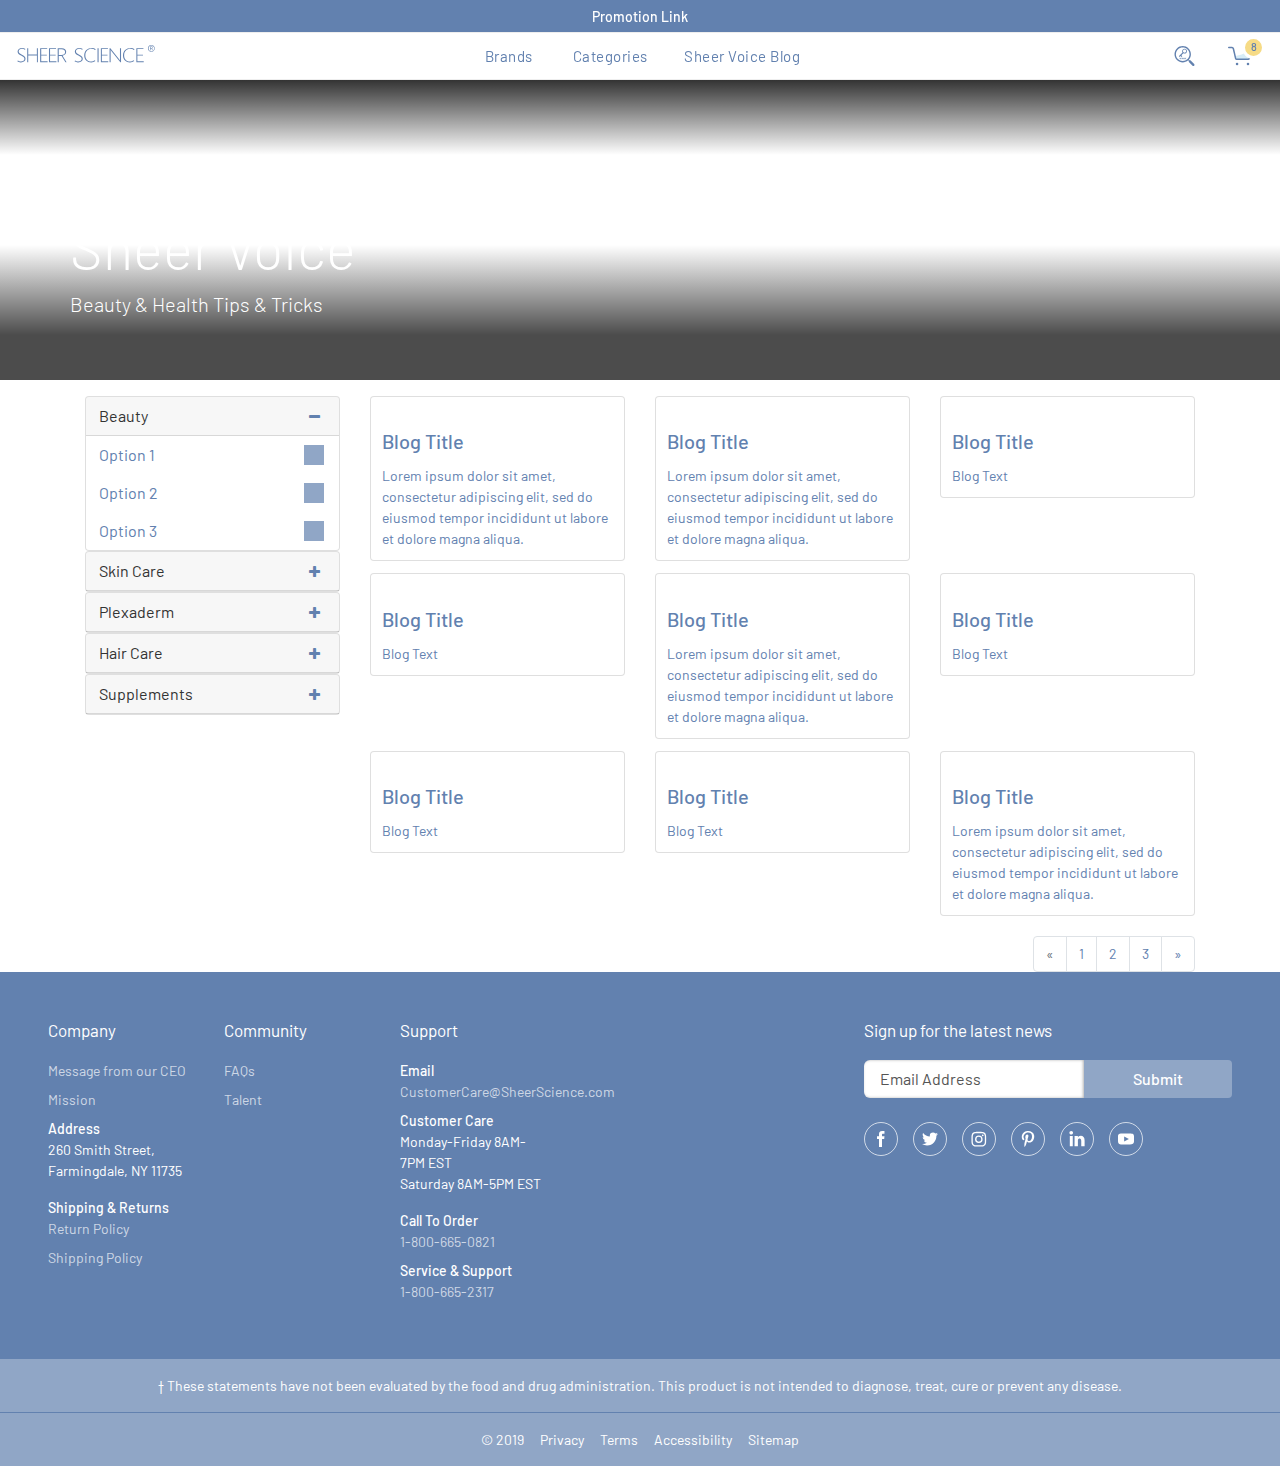
==== blog/index.html @ 4d974986 "initial commit" ====
<!DOCTYPE html>
<html lang="en">

<head>
  <meta charset="UTF-8">
  <meta name="viewport" content="width=device-width, initial-scale=1.0">
  <meta http-equiv="X-UA-Compatible" content="ie=edge">
  <!-- Favicon -->
  <link rel="shortcut icon" href="Assets/img/favicon.ico">
  <link href="https://fonts.googleapis.com/css?family=Barlow:300,400,500&display=swap" rel="stylesheet">

  <link type="text/css" rel="stylesheet" href="https://stackpath.bootstrapcdn.com/font-awesome/4.7.0/css/font-awesome.min.css"  /> 

  <link type="text/css" rel="stylesheet" href="/Assets/stylesheets/main.css">

  <script src="https://ajax.googleapis.com/ajax/libs/jquery/3.3.1/jquery.min.js"></script>
  <script src="https://cdnjs.cloudflare.com/ajax/libs/popper.js/1.12.9/umd/popper.min.js"></script>
  <script src="https://maxcdn.bootstrapcdn.com/bootstrap/4.0.0/js/bootstrap.min.js"></script>
  
  <title>SheerScience.com | Sheer Science</title>
</head>

<body>

  <div id="app" class="app">
    <div>
      <div class="lets-flex">
        <!-- Header -->
        <header class="Header__container Header__container--headroom">
          <div id="NavOverlay" class="Header__overlay layout__visually-hidden" role="presentation"></div>

          <div class="MarketingContainer__marketing-container" aria-hidden="false">
              <div class="MarketingContainer__promotion--content fonts__barlow-medium">
                <span><a href="#" title="Promotion">Promotion Link</a></span>
              </div>
          </div>
          <section class="Header__inner">
            <div class="Header__nav-mobile-menu">
              <button aria-controls="mobile-menu" aria-expanded="true" aria-label="Close Menu" class="Header__menu-button">
                <span class="Header__menu-button--container">
                  <span class="Header__menu-button--item"></span>
                  <span class="Header__menu-button--item"></span>
                  <span class="Header__menu-button--item"></span>
                  <span class="Header__menu-button--item"></span>
                </span>
              </button>
            </div>
            <button aria-label="Close" class="Header__close-button Header__action-button Header__close-button--hidden">
              <span aria-hidden="true" class="Icon__icon Header__close-icon" data-icon="close-thin" data-qa="icon">
                <svg viewBox="0 0 14 14" class="Icon__icon-svg" role="img"><title>Close</title><g fill-rule="nonzero"><path d="M.485 1.546A.75.75 0 1 1 1.545.485L13.52 12.458a.75.75 0 0 1-1.061 1.06L.485 1.547z"></path><path d="M.485 12.458a.75.75 0 1 0 1.06 1.06L13.52 1.547A.75.75 0 0 0 12.458.485L.485 12.458z"></path></g></svg></span>
            </button>  
            <a href="/index.html" aria-label="Sheer Science" class="Header__logo">
              <svg class="Icon__icon Header__logo-img" version="1.1" id="Layer_1" xmlns="http://www.w3.org/2000/svg" xmlns:xlink="http://www.w3.org/1999/xlink" x="0px" y="0px" viewBox="0 0 228.3 39.7" style="enable-background:new 0 0 228.3 39.7;" xml:space="preserve">
                <path class="st0" d="M13.6,34c-2-0.1-3.8-0.7-5.3-1.8l1-1.1c1.4,1,2.9,1.5,4.5,1.5c1.9,0,3.3-0.3,4.3-1.1s1.5-1.7,1.5-3
                  c0-1.1-0.3-2-1-2.7s-2.1-1.6-4.2-2.8c-2.4-1.3-4-2.4-4.6-3.3s-1-1.9-1-3.1c0-1.6,0.7-2.9,2-4s3.1-1.6,5.3-1.6
                  c2,0.1,3.8,0.7,5.3,1.8l-1,1.1c-1.4-1-2.9-1.5-4.5-1.5S13,12.8,12,13.5c-0.9,0.8-1.4,1.7-1.4,2.9c0,1.1,0.3,2,1,2.7
                  s2.1,1.6,4.2,2.7c2.2,1.2,3.7,2.2,4.5,3.1s1.1,2,1.1,3.2c0,1.7-0.6,3.1-1.9,4.2C18,33.5,16.1,34.1,13.6,34z" />
                <path class="st0" d="M39.5,33.7V23H25.7v10.7h-1.6V11.4h1.6v10.2h13.7V11.4H41v22.2h-1.5V33.7z" />
                <path class="st0" d="M44.6,33.7V11.4h11.2v1.4h-9.5v8.9h8.9v1.4h-8.9v9.1h10.1v1.4H44.6V33.7z" />
                <path class="st0" d="M58.6,33.7V11.4h11.2v1.4h-9.5v8.9h8.9v1.4h-8.9v9.1h10.1v1.4H58.6V33.7z" />
                <path class="st0" d="M84.7,33.7l-6-9.9h-4.6v9.9h-1.7V11.4h6.7c2.1,0,3.8,0.5,5,1.6s1.8,2.5,1.8,4.2c0,1.6-0.5,2.9-1.5,4
                  S82,23,80.2,23.3v0.1l6.3,10.3H84.7L84.7,33.7z M74.1,12.9v9.5h4.1c1.8,0,3.3-0.4,4.4-1.3s1.6-2.1,1.6-3.7c0-1.4-0.5-2.5-1.5-3.3
                  s-2.4-1.2-4.2-1.2C78.6,12.9,74.1,12.9,74.1,12.9z" />
                <path class="st0" d="M104.4,34c-2-0.1-3.8-0.7-5.3-1.8l1-1.1c1.4,1,2.9,1.5,4.5,1.5c1.9,0,3.3-0.3,4.3-1.1s1.5-1.7,1.5-3
                  c0-1.1-0.3-2-1-2.7s-2.1-1.6-4.2-2.8c-2.4-1.3-4-2.4-4.6-3.3s-1-1.9-1-3.1c0-1.6,0.7-2.9,2-4s3.1-1.6,5.3-1.6
                  c2,0.1,3.8,0.7,5.3,1.8l-1,1.1c-1.4-1-2.9-1.5-4.5-1.5s-2.9,0.4-3.9,1.1c-0.9,0.8-1.4,1.7-1.4,2.9c0,1.1,0.3,2,1,2.7
                  s2.1,1.6,4.2,2.7c2.2,1.2,3.7,2.2,4.5,3.1s1.1,2,1.1,3.2c0,1.7-0.6,3.1-1.9,4.2C108.9,33.5,106.9,34.1,104.4,34z" />
                <path class="st0" d="M125.6,34.1c-3.3,0-5.9-1-8-3.1s-3.1-4.7-3.1-8c0-3.6,1.1-6.5,3.4-8.7s5.1-3.3,8.5-3.3c2.6,0,4.7,0.8,6.5,2.2
                  l-1.3,1.1c-1.5-1.2-3.2-1.9-5.2-1.9c-3,0-5.5,0.9-7.3,2.8s-2.8,4.4-2.8,7.6c0,3,0.9,5.4,2.7,7.2c1.8,1.8,4.1,2.6,6.8,2.6
                  c2,0,3.7-0.6,5.2-1.9l1.3,1.1C130.5,33.3,128.2,34,125.6,34.1z" />
                <path class="st0" d="M137.3,11.4v22.2h-1.7V11.4H137.3z" />
                <path class="st0" d="M140.9,33.7V11.4h11.2v1.4h-9.6v8.9h8.9v1.4h-8.9v9.1h10.1v1.4h-11.7V33.7z" />
                <path class="st0" d="M171.8,33.7l-14.3-18c-0.3-0.4-0.6-0.7-0.8-1.1l-0.2-0.3h-0.1c0,0.3,0,0.6,0,1v18.4h-1.7V11.4h1.3l14.2,17.8
                  c0.3,0.4,0.6,0.9,1,1.4h0.1c-0.1-0.7-0.1-1.3-0.1-1.9V11.4h1.7v22.2h-1.1V33.7z" />
                <path class="st0" d="M187.1,34.1c-3.3,0-5.9-1-8-3.1s-3.1-4.7-3.1-8c0-3.6,1.1-6.5,3.4-8.7s5.1-3.3,8.5-3.3c2.6,0,4.7,0.8,6.5,2.2
                  l-1.3,1.1c-1.5-1.2-3.2-1.9-5.2-1.9c-3,0-5.5,0.9-7.3,2.8c-1.9,1.9-2.8,4.4-2.8,7.6c0,3,0.9,5.4,2.7,7.2s4.1,2.6,6.9,2.6
                  c2,0,3.7-0.6,5.2-1.9l1.3,1.1C191.9,33.3,189.7,34,187.1,34.1z" />
                <path class="st0" d="M197.2,33.7V11.4h11.2v1.4h-9.6v8.9h8.9v1.4h-8.9v9.1h10.1v1.4h-11.7V33.7z" />
                <path class="st0" d="M223,6.9c0.6,0.3,1.2,0.7,1.7,1.1c0.5,0.5,0.9,1,1.1,1.7c0.3,0.6,0.4,1.3,0.4,2.1c0,0.8-0.1,1.4-0.4,2.1
                  c-0.3,0.6-0.6,1.2-1.1,1.7c-0.5,0.5-1,0.9-1.7,1.1s-1.3,0.4-2.1,0.4s-1.4-0.1-2.1-0.4c-0.6-0.3-1.2-0.6-1.7-1.1s-0.9-1-1.1-1.7
                  c-0.3-0.6-0.4-1.3-0.4-2.1s0.1-1.4,0.4-2.1s0.6-1.2,1.1-1.7s1-0.8,1.7-1.1s1.3-0.4,2.1-0.4C221.7,6.5,222.4,6.6,223,6.9z
                    M219.2,7.6c-0.6,0.2-1,0.6-1.4,1s-0.7,0.9-0.9,1.4c-0.2,0.6-0.3,1.1-0.3,1.8c0,0.6,0.1,1.2,0.3,1.8s0.5,1,0.9,1.4s0.9,0.7,1.4,1
                  c0.5,0.3,1.1,0.4,1.8,0.4c0.6,0,1.2-0.1,1.8-0.4c0.6-0.2,1-0.6,1.4-1s0.7-0.9,0.9-1.4s0.3-1.1,0.3-1.8c0-0.6-0.1-1.2-0.3-1.8
                  s-0.5-1-0.9-1.4s-0.9-0.7-1.4-1c-0.6-0.2-1.1-0.4-1.8-0.4C220.3,7.2,219.7,7.4,219.2,7.6z M219,14.9V8.7h2.4c0.7,0,1.2,0.1,1.5,0.4
                  s0.5,0.7,0.5,1.3c0,0.3,0,0.5-0.1,0.7s-0.2,0.4-0.3,0.5s-0.3,0.2-0.5,0.3s-0.4,0.1-0.6,0.2l1.8,2.7h-0.9l-1.7-2.7h-1.3v2.7
                  L219,14.9L219,14.9z M221.5,11.5c0.2,0,0.4-0.1,0.6-0.1s0.3-0.2,0.4-0.3s0.2-0.4,0.2-0.6c0-0.2,0-0.4-0.1-0.5s-0.2-0.2-0.3-0.3
                  s-0.3-0.1-0.5-0.2c-0.2,0-0.4,0-0.5,0h-1.4v2.1h1C221,11.5,221.2,11.5,221.5,11.5z" />
              </svg>
            </a>
            <div class="Header__nav-group--desktop">
              <div class="Header__nav-primary">
                <div class="ProductList__nav-primary--container">
                  <div class="HeaderNavMenu__item item--Brands HeaderNavMenu__item--hover">
                    <button aria-controls="dropdown-Brands" aria-expanded="false" aria-label="Brands" class="ProductList__nav-primary--item HeaderNavMenu__link header__header-link fonts__barlow-regular link--Brands">Brands</button>
                    <div id="dropdown-Brands" class="HeaderNavMenu__dropdown HeaderNavMenu__dropdown--hover HeaderNavMenu__dropdown">
                      <div class="HeaderNavMenu__dropdown-content">
                        <div class="ProductList__nav-primary--dropdown layout__margin-auto">
                          <div class="ProductList__dropdown-container">
                            <div class="ProductList__dropdown-content--category">
                              <div class="ProductList__category-wrapper">
                                <ul class="ProductNavGroup__category">
                                  <li class="ProductNavGroup__category--headline fonts__barlow-medium">Brands</li>
                                  <li class="ProductNavGroup__category--product-item fonts__barlow-regular">
                                    <a class="ProductNavGroup__category--product-link fonts__barlow-light" href="/plexaderm/"><span>Plexaderm</span><div class="ProductNavGroup__new-icon-container"><div class="NewIcon__container fonts__barlow-regular NewIcon__container--redesign fonts__barlow-medium">NEW</div></div></a>
                                  </li>
                                  <li class="ProductNavGroup__category--product-item fonts__barlow-regular">
                                    <a class="ProductNavGroup__category--product-link fonts__barlow-light" href="/power-swabs/"><span>Power Swabs</span></a>
                                  </li>
                                  <li class="ProductNavGroup__category--product-item fonts__barlow-regular">
                                    <a class="ProductNavGroup__category--product-link fonts__barlow-light" href="/dekliderm/"><span>Dekliderm</span></a>
                                  </li>
                                  <li class="ProductNavGroup__category--product-item fonts__barlow-regular">
                                    <a class="ProductNavGroup__category--product-link fonts__barlow-light" href="/kerafy/"><span>Kerafy</span></a>
                                  </li>
                                  <li class="ProductNavGroup__category--product-item fonts__barlow-regular">
                                    <a class="ProductNavGroup__category--product-link fonts__barlow-light" href="/goflo/"><span>GoFlo</span></a>
                                  </li>
                                  <li class="ProductNavGroup__category--product-item fonts__barlow-regular">
                                    <a class="ProductNavGroup__category--product-link fonts__barlow-light" href="/sheer-science/"><span>Sheer Science</span></a>
                                  </li>
                                  <li class="ProductNavGroup__category--product-item-btn">
                                    <a class="ProductNavGroup__category--product-link-btn btn-primary btn fonts__barlow-medium" href="/Brands/"><span>See All Brands</span></a>
                                  </li>
                                </ul>
                              </div>
                            </div>
                            <div class="ProductList__dropdown-content--visual"><span class="ProductList__visual--headline fonts__barlow-medium">Products backed by Science</span>
                              <div class="ProductList__visual">
                                <div class="ProductList__visual--container">
                                  <a class="ProductList__visual--link" href="/Brands/">
                                    <div class="ProductList__visual--image">
                                      <div class="ProductList__visual--tag"><span class="ProductList__visual-tag--title fonts__barlow-regular">Most Popular</span>
                                      </div>
                                      <div class="ProductList__visual-image--container">
                                        <picture>
                                          <source sizes="(min-width: 1024px) 624px, (min-width: 768px) 464px" srcset="
                                          https://via.placeholder.com/724x346?text=Placeholder&amp;auto=compress%2Cformat&amp;q=65&amp;w=464 464w, 
                                          https://via.placeholder.com/724x346?text=Placeholder&amp;auto=compress%2Cformat&amp;q=65&amp;w=500 500w, 
                                          https://via.placeholder.com/724x346?text=Placeholder&amp;auto=compress%2Cformat&amp;q=65&amp;w=600 600w, 
                                          https://via.placeholder.com/724x346?text=Placeholder&amp;auto=compress%2Cformat&amp;q=65&amp;w=624 624w, 
                                          https://via.placeholder.com/724x346?text=Placeholder&amp;auto=compress%2Cformat&amp;q=65&amp;w=700 700w, 
                                          https://via.placeholder.com/724x346?text=Placeholder&amp;auto=compress%2Cformat&amp;q=65&amp;w=800 800w, 
                                          https://via.placeholder.com/724x346?text=Placeholder&amp;auto=compress%2Cformat&amp;q=65&amp;w=900 900w, 
                                          https://via.placeholder.com/724x346?text=Placeholder&amp;auto=compress%2Cformat&amp;q=65&amp;w=936 936w">
                                            <img alt="Sheer Science" class="ProductList__visual-image--img" 
                                            src="https://via.placeholder.com/724x346?text=Placeholder&amp;auto=compress%2Cformat&amp;q=65&amp;w=624">
                                        </picture>
                                      </div>
                                    </div><span class="ProductList__visual--subheadline fonts__barlow-regular">Sheer Science Brand</span><span class="ProductList__visual--description">Works right in front of your eyes </span><span class="ProductList__visual--footnote fonts__barlow-regular">Starting at <em>$75</em></span>
                                  </a>
                                </div>
                              </div>
                            </div>
                          </div>
                        </div>
                      </div>
                    </div>
                  </div>
                  <div class="HeaderNavMenu__item item--Category HeaderNavMenu__item--hover">
                    <button aria-controls="dropdown-Category" aria-expanded="false" aria-label="Categories" class="ProductList__nav-primary--item HeaderNavMenu__link header__header-link fonts__barlow-regular link--Category">Categories</button>
                    <div id="dropdown-Category" class="HeaderNavMenu__dropdown HeaderNavMenu__dropdown--hover HeaderNavMenu__dropdown">
                      <div class="HeaderNavMenu__dropdown-content">
                        <div class="ProductList__nav-primary--dropdown layout__margin-auto">
                          <div class="ProductList__dropdown-container">
                            <div class="ProductList__dropdown-content--category">
                              <div class="ProductList__category-wrapper">
                                <ul class="ProductNavGroup__category">
                                  <li class="ProductNavGroup__category--headline fonts__barlow-medium">Categories</li>
                                  <li class="ProductNavGroup__category--product-item fonts__barlow-regular">
                                    <a class="ProductNavGroup__category--product-link fonts__barlow-light" href="/plexaderm/"><span>Skin Care</span>
                                    <div class="ProductNavGroup__new-icon-container">
                                      <div class="NewIcon__container fonts__barlow-regular NewIcon__container--redesign fonts__barlow-medium">NEW</div>
                                    </div>
                                    </a>
                                  </li>
                                  <li class="ProductNavGroup__category--product-item fonts__barlow-regular"><a class="ProductNavGroup__category--product-link fonts__barlow-light" href="/power-swabs/"><span>Teeth Whitening</span></a>
                                  </li>
                                  <li class="ProductNavGroup__category--product-item fonts__barlow-regular"><a class="ProductNavGroup__category--product-link fonts__barlow-light" href="/dekliderm/"><span>Makeup</span></a>
                                  </li>
                                  <li class="ProductNavGroup__category--product-item fonts__barlow-regular"><a class="ProductNavGroup__category--product-link fonts__barlow-light" href="/kerafy/"><span>Hair Care</span></a>
                                  </li>
                                  <li class="ProductNavGroup__category--product-item fonts__barlow-regular"><a class="ProductNavGroup__category--product-link fonts__barlow-light" href="/sheer-science/"><span>Antioxidants</span></a>
                                  </li>
                                  <li class="ProductNavGroup__category--product-item fonts__barlow-regular"><a class="ProductNavGroup__category--product-link fonts__barlow-light" href="/goflo/"><span>Men's Health</span></a>
                                  </li>
                                  <li class="ProductNavGroup__category--product-item-btn"><a class="ProductNavGroup__category--product-link-btn btn-primary btn fonts__barlow-medium" href="/index.html"><span>See All Categories</span></a>
                                  </li>
                                </ul>
                              </div>
                            </div>
                            <div class="ProductList__dropdown-content--visual"><span class="ProductList__visual--headline fonts__barlow-medium">Look Good, Feel Good</span>
                              <div class="ProductList__visual">
                                <div class="ProductList__visual--container">
                                  <a class="ProductList__visual--link" href="#">
                                    <div class="ProductList__visual--image">
                                      <div class="ProductList__visual-image--container">
                                        <picture>
                                          <source sizes="(min-width: 1024px) 624px, (min-width: 768px) 464px" srcset="
                                          https://via.placeholder.com/724x346?text=Placeholder&amp;auto=compress%2Cformat&amp;q=65&amp;w=464 464w, 
                                            https://via.placeholder.com/724x346?text=Placeholder&amp;auto=compress%2Cformat&amp;q=65&amp;w=500 500w, 
                                            https://via.placeholder.com/724x346?text=Placeholder&amp;auto=compress%2Cformat&amp;q=65&amp;w=600 600w, 
                                            https://via.placeholder.com/724x346?text=Placeholder&amp;auto=compress%2Cformat&amp;q=65&amp;w=624 624w, 
                                            https://via.placeholder.com/724x346?text=Placeholder&amp;auto=compress%2Cformat&amp;q=65&amp;w=700 700w, 
                                            https://via.placeholder.com/724x346?text=Placeholder&amp;auto=compress%2Cformat&amp;q=65&amp;w=800 800w, 
                                            https://via.placeholder.com/724x346?text=Placeholder&amp;auto=compress%2Cformat&amp;q=65&amp;w=900 900w, 
                                            https://via.placeholder.com/724x346?text=Placeholder&amp;auto=compress%2Cformat&amp;q=65&amp;w=936 936w">
                                            <img alt="Sheer Science" class="ProductList__visual-image--img" src="https://via.placeholder.com/724x346?text=Placeholder&amp;auto=compress%2Cformat&amp;q=65&amp;w=624">
                                        </picture>
                                      </div>
                                    </div><span class="ProductList__visual--subheadline fonts__barlow-regular">Sheer Science Category</span>
                                    <div class="ProductList__new-icon-container">
                                      <div class="NewIcon__container fonts__barlow-regular NewIcon__container--redesign fonts__barlow-medium">NEW</div>
                                    </div><span class="ProductList__visual--footnote fonts__barlow-regular">Starting at <em>$125</em></span>
                                  </a>
                                </div>
                              </div>
                            </div>
                          </div>
                        </div>
                      </div>
                    </div>
                  </div>
                  <div class="HeaderNavMenu__item item--Category HeaderNavLink__item--main-nav">
                    <a class="ProductList__nav-primary--item HeaderNavLink__link--main-nav header__header-link fonts__barlow-regular" href="/blog/index.html">
                      <span>Sheer Voice Blog</span>
                    </a>
                  </div>
                </div>
              </div>
            </div>
            <div aria-hidden="false" class="Header__nav-actions">
              <div aria-hidden="false" class="Header__nav-actions--to-hide">

                <div class="Header__action--calltext">
                  <button aria-controls="calltext-drawer" aria-expanded="false" aria-label="Keyword Search" class="Header__action-button">
                    <svg class="Icon__icon Header__keyword-icon" version="1.1" id="Capa_1" xmlns="http://www.w3.org/2000/svg" xmlns:xlink="http://www.w3.org/1999/xlink" x="0px" y="0px" width="1.4rem" height="1.4rem" viewBox="0 0 413.112 413.112" style="enable-background:new 0 0 413.112 413.112;" xml:space="preserve">
                      <path d="M289.533,49.621c-66.142-66.156-173.765-66.156-239.916,0c-66.156,66.137-66.156,173.765,0,239.907 c63.874,63.883,166.428,66.058,232.972,6.562l13.44,13.446c-3.351,8.587-1.596,18.678,5.32,25.59l70.978,70.981 c9.334,9.334,24.465,9.334,33.785,0c9.334-9.315,9.334-24.446,0-33.78l-70.978-70.968c-6.916-6.917-17.025-8.672-25.594-5.32 l-13.446-13.455C355.614,216.04,353.42,113.485,289.533,49.621z M69.886,269.268c-54.969-54.969-54.969-144.414,0-199.382 c54.969-54.974,144.418-54.969,199.387,0s54.969,144.414,0,199.382S124.855,324.237,69.886,269.268z"/> 
                      <path d="M156.955,205.301L142.249,190.6l40.618-40.622c19.14,11.261,44.197,8.75,60.616-7.659 c19.447-19.453,19.447-51.133,0-70.585c-19.462-19.457-51.138-19.457-70.59,0c-16.41,16.409-18.916,41.467-7.664,60.602 l-71.994,71.985c-3.253,3.248-3.253,8.513,0,11.761l5.88,5.871c3.248,3.258,8.508,3.258,11.756,0l13.726-13.716l14.71,14.706 c3.249,3.258,8.518,3.248,11.761,0l5.885-5.876C160.203,213.814,160.203,208.554,156.955,205.301z M184.654,83.495 c12.975-12.97,34.084-12.97,47.049,0c12.975,12.979,12.975,34.079,0,47.054c-12.97,12.97-34.074,12.979-47.049,0 C171.675,117.579,171.675,96.474,184.654,83.495z"/>
                      <path d="M111.456,247.846l4.984,17.081l4.536-15.877c0.485-1.662,0.845-2.791,1.078-3.397c0.238-0.607,0.677-1.186,1.316-1.736 c0.639-0.542,1.526-0.831,2.646-0.831c1.139,0,2.03,0.289,2.679,0.831c0.644,0.551,1.092,1.147,1.358,1.792 c0.261,0.653,0.625,1.755,1.092,3.342l4.536,15.877l5.041-17.081c0.336-1.232,0.607-2.119,0.812-2.675 c0.206-0.56,0.551-1.045,1.036-1.465c0.49-0.42,1.186-0.626,2.101-0.626c0.915,0,1.703,0.309,2.38,0.943 c0.672,0.644,1.008,1.381,1.008,2.249c0,0.784-0.294,1.97-0.868,3.557l-6.25,18.313c-0.541,1.54-0.961,2.67-1.26,3.351 c-0.304,0.678-0.77,1.293-1.414,1.858c-0.645,0.536-1.526,0.812-2.651,0.812c-1.152,0-2.067-0.299-2.726-0.877 c-0.663-0.569-1.152-1.298-1.475-2.119c-0.317-0.84-0.663-1.928-1.036-3.285l-4.368-14.897l-4.229,14.897 c-0.56,2.081-1.167,3.64-1.82,4.681c-0.653,1.06-1.801,1.577-3.444,1.577c-0.845,0-1.554-0.158-2.142-0.49 c-0.588-0.336-1.083-0.793-1.475-1.399c-0.392-0.607-0.733-1.321-1.036-2.156c-0.299-0.831-0.527-1.493-0.695-1.975 l-6.188-18.313c-0.616-1.718-0.924-2.902-0.924-3.557c0-0.821,0.327-1.559,0.98-2.212c0.654-0.653,1.457-0.979,2.409-0.979 c1.269,0,2.128,0.359,2.576,1.087C110.471,244.877,110.952,246.105,111.456,247.846z"/> 
                      <path d="M158.075,247.846l4.985,17.081l4.536-15.877c0.49-1.662,0.845-2.791,1.078-3.397c0.238-0.607,0.677-1.186,1.316-1.736 c0.64-0.542,1.526-0.831,2.646-0.831c1.139,0,2.035,0.289,2.679,0.831c0.645,0.551,1.092,1.147,1.358,1.792 c0.261,0.653,0.625,1.755,1.092,3.342l4.537,15.877l5.041-17.081c0.336-1.232,0.606-2.119,0.812-2.675 c0.206-0.56,0.551-1.045,1.041-1.465c0.485-0.42,1.181-0.626,2.096-0.626c0.915,0,1.708,0.309,2.38,0.943 c0.672,0.644,1.008,1.381,1.008,2.249c0,0.784-0.289,1.97-0.868,3.557l-6.25,18.313c-0.537,1.54-0.957,2.67-1.26,3.351 c-0.303,0.691-0.77,1.293-1.414,1.858c-0.644,0.536-1.526,0.812-2.646,0.812c-1.158,0-2.072-0.299-2.73-0.877 c-0.658-0.569-1.153-1.298-1.47-2.119c-0.322-0.84-0.667-1.928-1.041-3.285l-4.369-14.889l-4.228,14.897 c-0.56,2.077-1.167,3.636-1.82,4.686s-1.801,1.578-3.444,1.578c-0.845,0-1.554-0.159-2.142-0.495 c-0.588-0.341-1.083-0.793-1.47-1.4c-0.392-0.606-0.737-1.315-1.041-2.156c-0.299-0.83-0.527-1.498-0.695-1.969l-6.189-18.314 c-0.616-1.717-0.924-2.902-0.924-3.556c0-0.821,0.327-1.56,0.98-2.212c0.653-0.658,1.456-0.98,2.408-0.98 c1.274,0,2.128,0.354,2.576,1.087C157.09,244.877,157.576,246.105,158.075,247.846z"/> 
                      <path d="M204.699,247.846l4.984,17.081l4.537-15.877c0.499-1.662,0.85-2.791,1.092-3.397c0.233-0.607,0.677-1.186,1.307-1.736 c0.635-0.542,1.521-0.831,2.656-0.831c1.129,0,2.029,0.289,2.674,0.831c0.648,0.551,1.097,1.147,1.358,1.792 c0.261,0.653,0.625,1.755,1.092,3.342l4.536,15.877l5.041-17.081c0.336-1.232,0.606-2.119,0.812-2.675 c0.21-0.56,0.551-1.045,1.046-1.465c0.49-0.42,1.186-0.626,2.091-0.626c0.91,0,1.703,0.309,2.38,0.943 c0.682,0.644,1.008,1.381,1.008,2.249c0,0.784-0.294,1.97-0.872,3.557l-6.254,18.313c-0.532,1.54-0.952,2.67-1.261,3.351 c-0.299,0.691-0.766,1.293-1.409,1.858c-0.653,0.536-1.53,0.812-2.655,0.812c-1.158,0-2.082-0.299-2.721-0.877 c-0.668-0.569-1.158-1.298-1.48-2.119c-0.312-0.84-0.672-1.928-1.045-3.285l-4.368-14.897l-4.229,14.897 c-0.561,2.081-1.167,3.64-1.815,4.681c-0.653,1.06-1.802,1.577-3.444,1.577c-0.84,0-1.554-0.158-2.143-0.49 c-0.588-0.336-1.078-0.793-1.47-1.399c-0.392-0.607-0.737-1.321-1.041-2.156c-0.299-0.831-0.527-1.493-0.695-1.975l-6.188-18.313 c-0.616-1.718-0.924-2.902-0.924-3.557c0-0.821,0.326-1.559,0.98-2.212c0.653-0.653,1.456-0.979,2.408-0.979 c1.274,0,2.128,0.359,2.576,1.087C203.714,244.877,204.2,246.105,204.699,247.846z"/> 
                    </svg>                      
                  </button>
                </div>
              </div>
              <div>
                <button aria-label="Cart, 8 items" class="CartIcon__cart-icon" type="button">
                  <svg class="CartIcon__cart-icon-graphic" viewBox="0 0 23.74 18.23" xmlns="http://www.w3.org/2000/svg">
                    <path class="CartIcon__cart-icon--outer" d="M9.86,19.73a1.28,1.28,0,1,1,1.27-1.29h0a1.27,1.27,0,0,1-1.26,1.28Zm10.82,0a1.28,1.28,0,1,1,1.27-1.29h0a1.27,1.27,0,0,1-1.26,1.28h0Z" transform="translate(-0.89 -1.5)"></path>
                    <path class="CartIcon__cart-icon--inner" d="M24.16,4.3a2.32,2.32,0,0,0-3-.51c-1.49.84-2.11,4-6.7,5.42a25,25,0,0,1-6,1.35l1,4.08h9.44a5.81,5.81,0,0,0,3-1.19,82,82,0,0,1,2.22-8.58Z" transform="translate(-0.89 -1.5)"></path>
                    <path class="CartIcon__cart-icon--outer" d="M20.77,14.67H9.51a1.75,1.75,0,0,1-1.75-1.29C6.94,9.8,5.59,4,5.43,3.5A.66.66,0,0,0,4.84,3H1.64a.75.75,0,1,1,0-1.5h3.2a2.08,2.08,0,0,1,2,1.5c.24.7,2.15,9.08,2.37,10,0,.13.23.13.29.13H20.77c.07,0,.42,0,.49-.23.22-.6,1.27-5.49,1.88-8.43a.75.75,0,1,1,1.47.3c-.16.79-1.61,7.75-1.94,8.65A2,2,0,0,1,20.77,14.67Z" transform="translate(-0.89 -1.5)"></path>
                  </svg>
                  <span class="CartIcon__cart-icon-counter fonts__barlow-medium">8</span>
                </button>
              </div>
            </div>
            
          <span class="Header__underline" 
            style="transform: translateX(452.625px); width: 92px; opacity: 0;"></span>
          </section>

          <section class="Header__actions-drawers" id="calltext-drawer">
            <div class="Header__drawer">
              <div class="KeywordSearch__container">
                <div class="KeywordSearch">
                  <div class="KeywordSearch-wrapper">
                    <div class="KeywordSearch-formWrapper">
                      <form action="" role="search" novalidate="novalidate" class="KeywordSearch-form">
                        <input type="search" autocorrect="off" autocapitalize="off" autocomplete="off" spellcheck="false" required="required" maxlength="512" aria-label="Search" placeholder="SEARCH" autofocus="autofocus" class="KeywordSearch-input KeywordSearch-input">
                        <button type="submit" title="Search" class="KeywordSearch-submit">
                          <div>
                            <svg xmlns="http://www.w3.org/2000/svg" viewBox="0 0 25.878 25.879">
                              <path d="M10.55 19.854a9.308 9.308 0 1 1 9.308-9.308 9.318 9.318 0 0 1-9.308 9.308zm7.884-2.3l-.24.24a10.586 10.586 0 1 0-.4.4l-.24.24L25 25.879l.878-.878z"></path>
                            </svg>
                          </div>
                        </button>
                        <button type="reset" title="Reset the Search" hidden="hidden" class="KeywordSearch-reset">
                          <div>
                            <svg xmlns="http://www.w3.org/2000/svg" viewBox="0 0 35.633 35.747">
                              <path d="M35.633 2.292L33.341 0 17.785 15.565 2.292.063 0 2.354l15.555 15.555L.009 33.455l2.292 2.292L17.848 20.2l15.484 15.485 2.292-2.292-15.546-15.547L35.633 2.292z"></path>
                            </svg>
                          </div>
                        </button> 
                        <span hidden="hidden" class="SearchBox-loadingIndicator">
                          <svg role="img" aria-label="Results are loading" width="16" height="16" xmlns="http://www.w3.org/2000/svg" stroke="#444" viewBox="0 0 38 38" class="KeywordSearch-loadingIcon"><g fill="none" fill-rule="evenodd"><g transform="translate(1 1)" stroke-width="2"><circle stroke-opacity=".5" cx="18" cy="18" r="18"></circle> <path d="M36 18c0-9.94-8.06-18-18-18" transform="rotate(94.9306 18 18)"><animateTransform attributeName="transform" type="rotate" from="0 18 18" to="360 18 18" dur="1s" repeatCount="indefinite"></animateTransform></path></g></g></svg></span>
                      </form>
                    </div>
                    <div class="KeywordSearch-results">
                      <div class="KeywordSearch-noResults">Sorry, no results for this search</div>
                      <div class="KeywordSearch-hits visually-hidden">
                          <ol class="KeywordSearch-hitList pt-3">
                            <li class="KeywordSearch-hitListItem">
                              <h3><a href="/products/tesino-washed-jersey-dress-black">Tesino Washed Jersey Dress - Black</a></h3>
                            </li>
                            <li class="KeywordSearch-hitListItem">
                              <h3><a href="/products/tesino-washed-jersey-dress-navy">Tesino Washed Jersey Dress - Navy</a></h3>
                            </li>
                            <li class="KeywordSearch-hitListItem">
                              <h3><a href="/products/tesino-washed-jersey-dress-olive">Tesino Washed Jersey Dress - Olive</a></h3>
                            </li>
                            <li class="KeywordSearch-hitListItem">
                              <h3><a href="/products/petite-tesino-washed-jersey-dress-black">Petite Tesino Washed Jersey Dress - Black</a></h3>
                            </li>
                          </ol>
                      </div>
                    </div>
                  </div>
                </div>
              </div>
            </div>
          </section>
          
          <section aria-hidden="false" class="Header__nav-group--mobile Header__nav-group--collapsed">
            <div class="Header__nav-primary">
              <nav class="ProductListMobile__mobile-nav-container">
                <ul class="Header__header-nav">
                  <li id="Brands" class="ProductListMobile__nav-menu-item">
                    <button aria-label="Brands" class="ProductListMobile__nav-menu-item-header fonts__barlow-regular">Brands
                      <div class="ProductListMobile__nav-menu-item--toggler">
                        <span aria-hidden="true" class="ProductListMobile__icon-expand" data-icon="plus" data-qa="icon"><svg viewBox="0 0 10.92 10.92" class="Icon__icon-svg" role="img"><title>Plus Icon</title><desc>Plus Icon</desc><path d="M10.92 4.46H6.46V0h-2v4.46H0v2h4.46v4.46h2V6.46h4.46v-2z"></path></svg></span>
                        <span aria-hidden="true" class="ProductListMobile__icon-contract" data-icon="minus" data-qa="icon"><svg viewBox="0 0 10.92 2" class="Icon__icon-svg" role="img"><title>Minus Icon</title><desc>Minus Icon</desc><path d="M0 0h10.92v2H0z"></path></svg></span>
                      </div>
                    </button>
                    <ul class="ProductNavGroup__category ProductListMobile__nav-group ProductListMobile__nav-group--is-hidden" data-status="closed">
                      <li class="ProductNavGroup__category--product-item fonts__barlow-regular"><a class="ProductNavGroup__category--product-link fonts__barlow-light" href="/plexiderm/"><span>Plexaderm</span><div class="ProductNavGroup__new-icon-container"><div class="NewIcon__container fonts__barlow-regular NewIcon__container--redesign fonts__barlow-medium">NEW</div></div></a>
                      </li>
                      <li class="ProductNavGroup__category--product-item fonts__barlow-regular"><a class="ProductNavGroup__category--product-link fonts__barlow-light" href="/power-swabs/"><span>Power Swabs</span></a>
                      </li>
                      <li class="ProductNavGroup__category--product-item fonts__barlow-regular"><a class="ProductNavGroup__category--product-link fonts__barlow-light" href="/dekliderm/"><span>Dekliderm</span></a>
                      </li>
                      <li class="ProductNavGroup__category--product-item fonts__barlow-regular"><a class="ProductNavGroup__category--product-link fonts__barlow-light" href="/kerafy/"><span>Kerafy</span></a>
                      </li>
                      <li class="ProductNavGroup__category--product-item fonts__barlow-regular"><a class="ProductNavGroup__category--product-link fonts__barlow-light" href="/goflo/"><span>GoFlo</span></a>
                      </li>
                      <li class="ProductNavGroup__category--product-item fonts__barlow-regular"><a class="ProductNavGroup__category--product-link fonts__barlow-light" href="/sheer-science/"><span>Sheer Science</span></a>
                      </li>
                      <li class="ProductNavGroup__category--product-item-btn"><a class="ProductNavGroup__category--product-link-btn btn-primary btn fonts__barlow-medium" href="/Brands/"><span>See all Brands</span></a>
                      </li>
                    </ul>
                  </li>
                  <li id="Categories" class="ProductListMobile__nav-menu-item">
                    <button aria-label="Categories" class="ProductListMobile__nav-menu-item-header fonts__barlow-regular ProductListMobile__nav-menu-item-header--list">Categories
                      <div class="ProductListMobile__nav-menu-item--toggler">
                        <span aria-hidden="true" class="ProductListMobile__icon-expand" data-icon="plus" data-qa="icon"><svg viewBox="0 0 10.92 10.92" class="Icon__icon-svg" role="img"><title>Plus Icon</title><desc>Plus Icon</desc><path d="M10.92 4.46H6.46V0h-2v4.46H0v2h4.46v4.46h2V6.46h4.46v-2z"></path></svg></span>
                        <span aria-hidden="true" class="ProductListMobile__icon-contract" data-icon="minus" data-qa="icon"><svg viewBox="0 0 10.92 2" class="Icon__icon-svg" role="img"><title>Minus Icon</title><desc>Minus Icon</desc><path d="M0 0h10.92v2H0z"></path></svg></span>
                      </div>
                    </button>
                    <ul class="ProductNavGroup__category ProductListMobile__nav-group ProductListMobile__nav-group--is-hidden" data-status="closed">
                      <li class="ProductNavGroup__category--product-item fonts__barlow-regular">
                        <a class="ProductNavGroup__category--product-link fonts__barlow-light" href="/power-swabs/"><span>Teeth Whitening</span><div class="ProductNavGroup__new-icon-container"><div class="NewIcon__container fonts__barlow-regular NewIcon__container--redesign fonts__barlow-medium">NEW</div></div></a>
                      </li>
                      <li class="ProductNavGroup__category--product-item fonts__barlow-regular">
                        <a class="ProductNavGroup__category--product-link fonts__barlow-light" href="/dekliderm/"><span>Makeup</span></a>
                      </li>
                      <li class="ProductNavGroup__category--product-item fonts__barlow-regular">
                        <a class="ProductNavGroup__category--product-link fonts__barlow-light" href="/kerafy/"><span>Hair Care</span></a>
                      </li>
                      <li class="ProductNavGroup__category--product-item fonts__barlow-regular">
                        <a class="ProductNavGroup__category--product-link fonts__barlow-light" href="/sheer-science/"><span>Antioxidant</span></a>
                      </li>
                      <li class="ProductNavGroup__category--product-item fonts__barlow-regular">
                        <a class="ProductNavGroup__category--product-link fonts__barlow-light" href="/goflo/"><span>Men's Health</span></a>
                      </li>
                      <li class="ProductNavGroup__category--product-item-btn">
                        <a class="ProductNavGroup__category--product-link-btn btn-primary btn fonts__barlow-medium" href="#"><span>See All Categories</span></a>
                      </li>
                    </ul>
                  </li>
                  <li class="ProductListMobile__nav-menu-item">
                    <a class="ProductListMobile__nav-menu-item-header fonts__barlow-regular" href="/blog/index.html">Sheer Voice Blog</a>
                  </li>
                </ul>
              </nav>
              <div class="Header__nav-utility--mobile">
                <div class="Header__nav-utility--groups">
                  <ul>
                    <li class="Header__nav-utility--item">
                      <div class="item item--mobile-account">
                        <a class="HeaderNavLink__link--utility header__header-utility-link header__header-link fonts__barlow-regular" href="/login/"><span>Account</span></a>
                      </div>
                    </li>
                    <li class="Header__nav-utility--item">
                      <div class="item item--mobile-reviews">
                        <a class="HeaderNavLink__link--utility header__header-utility-link header__header-link fonts__barlow-regular" href="/reviews/"><span>Reviews</span></a>
                      </div>
                    </li>

                  </ul>
                </div>
                <div class="Header__nav-utility--groups">
                  <ul>
                    <li class="Header__nav-utility--item">
                      <div class="item item--mobile-referral">
                        <a class="HeaderNavLink__link--utility header__header-utility-link header__header-link fonts__barlow-regular" href="/refer/"><span>Refer &amp; Earn</span></a>
                      </div>
                    </li>
                    <li class="Header__nav-utility--item">
                      <div class="item item--mobile-phone">
                        <a class="HeaderNavLink__link--utility header__header-utility-link header__header-link fonts__barlow-regular" href="tel:18884980003"><span>+1 800.665.2317</span></a>
                      </div>
                    </li>
                  </ul>
                </div>
              </div>
            </div>
          </section>
        </header>
        <!-- Header -->

        <main class="flex" role="main">
                
                <div class="blog-article-bg d-none d-sm-block" style="background: url(../images/test2.jpg) no-repeat center center;background-size: cover;">
                    <div class="gradient">
                        <div class="blog-article-title">
                            <h1 class="display-4">Sheer Voice</h1>
                            <p class="lead">Beauty & Health Tips & Tricks</p>
                        </div>
                    </div>
                </div>
                <div class="blog-article-bg d-block d-sm-none" style="background: url(../images/test2.jpg) no-repeat center center;background-size: cover;">
                    <div class="gradient">
                        <div class="blog-article-title">
                            <h1 class="display-4">Sheer Voice</h1>
                            <p class="lead">Beauty & Health Tips & Tricks</p>
                        </div>
                    </div>
                </div>

                <div class="container mt-2">
                    <div class="row">
                        <!-- Filters -->
                        <div class="col-sm-4 col-md-3 blog-filters">
                            <form id="accordion" class="py-2">
                                <div class="card">
                                    <div class="card-header" id="headingOne" data-toggle="collapse" data-target="#collapseOne" aria-expanded="true" aria-controls="collapseOne">
                                        <a class="btn btn-link btn-block text-left">Beauty</a>
                                    </div>
                                    <div id="collapseOne" class="collapse show" aria-labelledby="headingOne" data-parent="#accordion">
                                    <ul>
                                        <li>
                                            <div class="form-group">
                                                <label class="btn btn-link btn-block text-left" for="checkbox1">
                                                    <input type="checkbox" class="checkbox style-2 pull-right" id="checkbox1">
                                                    <span>Option 1</span>
                                                    <span class="checkmark pull-right"></span>
                                                </label>
                                            </div>
                                        </li>
                                        <li>
                                            <div class="form-group">
                                                <label class="btn btn-link btn-block text-left" for="checkbox2">
                                                    <input type="checkbox" class="checkbox style-2 pull-right" id="checkbox2">
                                                    <span>Option 2</span>
                                                    <span class="checkmark pull-right"></span>
                                                </label>
                                            </div> 
                                        </li>
                                        <li>
                                            <div class="form-group">
                                                <label class="btn btn-link btn-block text-left" for="checkbox3">
                                                    <input type="checkbox" class="checkbox style-2 pull-right" id="checkbox3">
                                                    <span>Option 3</span>
                                                    <span class="checkmark pull-right"></span>
                                                </label>
                                            </div> 
                                        </li>
                                    </ul>
                                    </div>
                                </div>
                                <div class="card">
                                    <div class="card-header collapsed" id="headingTwo" data-toggle="collapse" data-target="#collapseTwo" aria-expanded="false" aria-controls="collapseTwo">
                                        <a class="btn btn-link btn-block text-left">Skin Care</a>
                                    </div>
                                    <div id="collapseTwo" class="collapse" aria-labelledby="headingTwo" data-parent="#accordion">
                                    <ul>
                                        <li>
                                            <div class="form-group">
                                                <label class="btn btn-link btn-block text-left" for="checkbox4">
                                                    <input type="checkbox" class="checkbox style-2 pull-right" id="checkbox4">
                                                    <span>Option 1</span>
                                                    <span class="checkmark pull-right"></span>
                                                </label>
                                            </div>
                                        </li>
                                        <li>
                                            <div class="form-group">
                                                <label class="btn btn-link btn-block text-left" for="checkbox5">
                                                    <input type="checkbox" class="checkbox style-2 pull-right" id="checkbox5">
                                                    <span>Option 2</span>
                                                    <span class="checkmark pull-right"></span>
                                                </label>
                                            </div> 
                                        </li>
                                        <li>
                                            <div class="form-group">
                                                <label class="btn btn-link btn-block text-left" for="checkbox6">
                                                    <input type="checkbox" class="checkbox style-2 pull-right" id="checkbox6">
                                                    <span>Option 3</span>
                                                    <span class="checkmark pull-right"></span>
                                                </label>
                                            </div> 
                                        </li>
                                    </ul>
                                    </div>
                                </div>
                                <div class="card">
                                    <div class="card-header collapsed" id="headingThree" data-toggle="collapse" data-target="#collapseThree" aria-expanded="false" aria-controls="collapseThree">
                                        <a class="btn btn-link btn-block text-left">Plexaderm</a>
                                    </div>
                                    <div id="collapseThree" class="collapse" aria-labelledby="headingThree" data-parent="#accordion">
                                    <ul>
                                        <li>
                                            <div class="form-group">
                                                <label class="btn btn-link btn-block text-left" for="checkbox7">
                                                    <input type="checkbox" class="checkbox style-2 pull-right" id="checkbox7">
                                                    <span>Option 1</span>
                                                    <span class="checkmark pull-right"></span>
                                                </label>
                                            </div>
                                        </li>
                                        <li>
                                            <div class="form-group">
                                                <label class="btn btn-link btn-block text-left" for="checkbox8">
                                                    <input type="checkbox" class="checkbox style-2 pull-right" id="checkbox8">
                                                    <span>Option 2</span>
                                                    <span class="checkmark pull-right"></span>
                                                </label>
                                            </div> 
                                        </li>
                                        <li>
                                            <div class="form-group">
                                                <label class="btn btn-link btn-block text-left" for="checkbox9">
                                                    <input type="checkbox" class="checkbox style-2 pull-right" id="checkbox9">
                                                    <span>Option 3</span>
                                                    <span class="checkmark pull-right"></span>
                                                </label>
                                            </div> 
                                        </li>
                                    </ul>
                                    </div>
                                </div>
                                <div class="card">
                                    <div class="card-header collapsed" id="headingFour" data-toggle="collapse" data-target="#collapseFour" aria-expanded="false" aria-controls="collapseFour">
                                        <a class="btn btn-link btn-block text-left">Hair Care</a>
                                    </div>
                                    <div id="collapseFour" class="collapse" aria-labelledby="headingFour" data-parent="#accordion">
                                    <ul>
                                        <li>
                                            <div class="form-group">
                                                <label class="btn btn-link btn-block text-left" for="checkbox10">
                                                    <input type="checkbox" class="checkbox style-2 pull-right" id="checkbox10">
                                                    <span>Option 1</span>
                                                    <span class="checkmark pull-right"></span>
                                                </label>
                                            </div>
                                        </li>
                                        <li>
                                            <div class="form-group">
                                                <label class="btn btn-link btn-block text-left" for="checkbox11">
                                                    <input type="checkbox" class="checkbox style-2 pull-right" id="checkbox11">
                                                    <span>Option 2</span>
                                                    <span class="checkmark pull-right"></span>
                                                </label>
                                            </div> 
                                        </li>
                                        <li>
                                            <div class="form-group">
                                                <label class="btn btn-link btn-block text-left" for="checkbox12">
                                                    <input type="checkbox" class="checkbox style-2 pull-right" id="checkbox12">
                                                    <span>Option 3</span>
                                                    <span class="checkmark pull-right"></span>
                                                </label>
                                            </div> 
                                        </li>
                                    </ul>
                                    </div>
                                </div>
                                <div class="card">
                                    <div class="card-header collapsed" id="headingFive" data-toggle="collapse" data-target="#collapseFive" aria-expanded="false" aria-controls="collapseFive">
                                        <a class="btn btn-link btn-block text-left">Supplements</a>
                                    </div>
                                    <div id="collapseFive" class="collapse" aria-labelledby="headingFive" data-parent="#accordion">
                                    <ul>
                                        <li>
                                            <div class="form-group">
                                                <label class="btn btn-link btn-block text-left" for="checkbox13">
                                                    <input type="checkbox" class="checkbox style-2 pull-right" id="checkbox13">
                                                    <span>Option 1</span>
                                                    <span class="checkmark pull-right"></span>
                                                </label>
                                            </div>
                                        </li>
                                        <li>
                                            <div class="form-group">
                                                <label class="btn btn-link btn-block text-left" for="checkbox14">
                                                    <input type="checkbox" class="checkbox style-2 pull-right" id="checkbox14">
                                                    <span>Option 2</span>
                                                    <span class="checkmark pull-right"></span>
                                                </label>
                                            </div> 
                                        </li>
                                        <li>
                                            <div class="form-group">
                                                <label class="btn btn-link btn-block text-left" for="checkbox15">
                                                    <input type="checkbox" class="checkbox style-2 pull-right" id="checkbox15">
                                                    <span>Option 3</span>
                                                    <span class="checkmark pull-right"></span>
                                                </label>
                                            </div> 
                                        </li>
                                    </ul>
                                    </div>
                                </div>
                            </form>
                        </div>

                        <!-- Results -->
                        <div class="col-sm-8 col-md-9 clearfix blog-results">
                            <div class="row card-columns py-2">
                                <!-- Loop Should be placed here -->
                                <div class="col-sm-6 col-md-4">
                                    <a class="card" href="../blog/single.html">
                                        <img class="card-img-top" src="https://via.placeholder.com/300/ccc/fff.png%20C/O%20https://placeholder.com/" alt="">
                                        <div class="card-body">
                                        <h5 class="card-title">Blog Title</h5>
                                        <p class="card-text">Lorem ipsum dolor sit amet, consectetur adipiscing elit, sed do eiusmod tempor incididunt ut labore et dolore magna aliqua.</p>
                                        
                                            <!-- <span class="badge badge-info">Tag #1</span>
                                            <span class="badge badge-info">Another Tag</span>
                                            <span class="badge badge-info">Tag Me</span>
                                            <span class="badge badge-info">Tag your it</span> -->
                                        
                                        </div>
                                    </a>
                                </div>
                                <div class="col-sm-6 col-md-4">
                                    <a class="card" href="../blog/single.html">
                                        <img class="card-img-top" src="https://via.placeholder.com/300/ccc/fff.png%20C/O%20https://placeholder.com/" alt="">
                                        <div class="card-body">
                                        <h5 class="card-title">Blog Title</h5>
                                        <p class="card-text">Lorem ipsum dolor sit amet, consectetur adipiscing elit, sed do eiusmod tempor incididunt ut labore et dolore magna aliqua.</p>
                                        </div>
                                    </a>
                                </div>
                                <div class="col-sm-6 col-md-4">
                                    <a class="card" href="../blog/single.html">
                                        <img class="card-img-top" src="https://via.placeholder.com/300/ccc/fff.png%20C/O%20https://placeholder.com/" alt="">
                                        <div class="card-body">
                                        <h5 class="card-title">Blog Title</h5>
                                        <p class="card-text">Blog Text</p>
                                        </div>
                                    </a>
                                </div>
                                <div class="col-sm-6 col-md-4">
                                    <a class="card" href="../blog/single.html">
                                        <img class="card-img-top" src="https://via.placeholder.com/300/ccc/fff.png%20C/O%20https://placeholder.com/" alt="">
                                        <div class="card-body">
                                        <h5 class="card-title">Blog Title</h5>
                                        <p class="card-text">Blog Text</p>
                                        </div>
                                    </a>
                                </div>
                                <div class="col-sm-6 col-md-4">
                                    <a class="card" href="../blog/single.html">
                                        <img class="card-img-top" src="https://via.placeholder.com/300/ccc/fff.png%20C/O%20https://placeholder.com/" alt="">
                                        <div class="card-body">
                                        <h5 class="card-title">Blog Title</h5>
                                        <p class="card-text">Lorem ipsum dolor sit amet, consectetur adipiscing elit, sed do eiusmod tempor incididunt ut labore et dolore magna aliqua.</p>
                                        </div>
                                    </a>
                                </div>
                                <div class="col-sm-6 col-md-4">
                                    <a class="card" href="../blog/single.html">
                                        <img class="card-img-top" src="https://via.placeholder.com/300/ccc/fff.png%20C/O%20https://placeholder.com/" alt="">
                                        <div class="card-body">
                                        <h5 class="card-title">Blog Title</h5>
                                        <p class="card-text">Blog Text</p>
                                        </div>
                                    </a>
                                </div>
                                <div class="col-sm-6 col-md-4">
                                    <a class="card" href="../blog/single.html">
                                        <img class="card-img-top" src="https://via.placeholder.com/300/ccc/fff.png%20C/O%20https://placeholder.com/" alt="">
                                        <div class="card-body">
                                        <h5 class="card-title">Blog Title</h5>
                                        <p class="card-text">Blog Text</p>
                                        </div>
                                    </a>
                                </div>
                                <div class="col-sm-6 col-md-4">
                                    <a class="card" href="../blog/single.html">
                                        <img class="card-img-top" src="https://via.placeholder.com/300/ccc/fff.png%20C/O%20https://placeholder.com/" alt="">
                                        <div class="card-body">
                                        <h5 class="card-title">Blog Title</h5>
                                        <p class="card-text">Blog Text</p>
                                        </div>
                                    </a>
                                </div>
                                <div class="col-sm-6 col-md-4">
                                    <a class="card" href="../blog/single.html">
                                        <img class="card-img-top" src="https://via.placeholder.com/300/ccc/fff.png%20C/O%20https://placeholder.com/" alt="">
                                        <div class="card-body">
                                        <h5 class="card-title">Blog Title</h5>
                                        <p class="card-text">Lorem ipsum dolor sit amet, consectetur adipiscing elit, sed do eiusmod tempor incididunt ut labore et dolore magna aliqua.</p>
                                        </div>
                                    </a>
                                </div>
                                <!-- End Loop -->
                            </div>
                        </div>
                
                    </div><!-- End row -->

                    <!-- Pagination -->
                    <nav aria-label="Page navigation">
                        <ul class="pagination justify-content-end">
                            <li class="page-item disabled">
                                <a class="page-link" href="#" tabindex="-1">
                                    <span aria-hidden="true">&laquo;</span>
                                    <span class="sr-only">Previous</span>
                                </a>
                            </li>
                            <li class="page-item"><a class="page-link" href="#">1</a></li>
                            <li class="page-item"><a class="page-link" href="#">2</a></li>
                            <li class="page-item"><a class="page-link" href="#">3</a></li>
                            <li class="page-item">
                                <a class="page-link" href="#">
                                    <span aria-hidden="true">&raquo;</span>
                                    <span class="sr-only">Next</span>
                                </a>
                            </li>
                        </ul>
                    </nav>
                </div><!-- End container -->        


        </main>

        <!-- Footer -->
        <footer class="Footer__container">
          <div class="Footer__main layout__gutters">
            <div class="Footer__content">
              <div class="Footer__columns">
                <div class="Footer__column">
                  <h4 class="Footer__column-heading fonts__barlow-regular">Company</h4>
                  <ul aria-label="Shop by Size" class="Footer__column-links">
                    <li>
                      <a class="Footer__link" href="/about-sheer-science/">Message from our CEO</a>
                    </li>
                    <li>
                      <a class="Footer__link" href="/about-sheer-science/">Mission</a>
                    </li>
                    <li>
                      <span class="fonts__barlow-medium">Address</span>
                      <p>260 Smith Street, Farmingdale, NY 11735</p>
                    </li>
                    <li>
                      <span class="fonts__barlow-medium">Shipping & Returns</span>
                      <a class="Footer__link" href="/return-policy/">Return Policy</a>
                    </li>
                    <li>
                      <a class="Footer__link" href="/return-policy/">Shipping Policy</a>
                    </li>
                  </ul>
                </div>
                <div class="Footer__column">
                    <h4 class="Footer__column-heading fonts__barlow-regular">Community</h4>
                    <ul aria-label="Products" class="Footer__column-links">
                      <li>
                        <a class="Footer__link" href="/faq/">FAQs</a>
                      </li>
                      <li>
                        <a class="Footer__link" href="/booking/">Talent</a>
                      </li>
                    </ul>
                </div>
                <div class="Footer__column">
                  <h4 class="Footer__column-heading fonts__barlow-regular">Support</h4>
                  <ul aria-label="Support" class="Footer__column-links">
                    <li>
                      <span class="fonts__barlow-medium">Email</span>
                      <a class="Footer__link" href="/">CustomerCare@SheerScience.com</a>
                    </li>
                    <li>
                      <span class="fonts__barlow-medium">Customer Care</span>
                      <p>Monday-Friday 8AM-7PM EST<br/> Saturday 8AM-5PM EST</p>
                    </li>
                    <li>
                      <span class="fonts__barlow-medium">Call To Order</span>
                      <a class="Footer__link" href="tel:18006650821"><i class="pe-7s-call"></i> 1-800-665-0821</a>
                    </li>
                    <li>
                      <span class="fonts__barlow-medium">Service & Support</span>
                      <a class="Footer__link" href="tel:18006652317"><i class="pe-7s-call"></i> 1-800-665-2317</a>
                    </li>
                  </ul>
                </div>
              </div>
              <div class="Footer__signup layout__margin-auto">
                <div class="Footer__column-heading">
                  <h4 class="Footer__column-heading fonts__barlow-regular">Sign up for the latest news</h4>
                </div>
                <div class="Footer__signup-content">
                  <div class="Footer__signup-column">
                    <div>
                      <form class="Newsletter__form" novalidate="">
                        <div class="mainNewsletter__form-input-group">
                          <input type="email" aria-label="email" class="Newsletter__input inputs__form-input___im0ta" name="email" placeholder="Email Address" required="">
                          <button class="btn Newsletter__button fonts__barlow-medium" name="subscribe" type="submit">Submit</button>
                        </div>
                        <div class="Newsletter__form-error">Please enter a valid email address.</div>
                        <div class="Newsletter__form-thanks">Thanks! You've signed up successfully.</div>
                      </form>
                    </div>
                    <div class="email-signup-response-text js-email-signup-response-text"></div>
                  </div>
                  <div class="Footer__signup-column">
                      <a aria-label="Facebook" class="Footer__social-link" href="https://www.facebook.com/" target="blank"><span aria-hidden="true" class="Icon__icon Footer__social-link-icon" data-icon="social-facebook" data-qa="icon"><svg viewBox="0 0 32 32" class="Icon__icon-svg" role="img"><title>Facebook Icon</title><desc>Sheer Science on Facebook</desc><path d="M17.996 32H12V16H8v-5.514l4-.002-.007-3.248c0-4.498 1.22-7.236 6.519-7.236h4.412v5.515h-2.757c-2.064 0-2.163.771-2.163 2.209l-.008 2.76h4.959l-.584 5.514-4.37.002-.004 16z"></path></svg></span></a>
                      <a aria-label="Twitter" class="Footer__social-link" href="https://twitter.com/" target="blank"><span aria-hidden="true" class="Icon__icon Footer__social-link-icon" data-icon="social-twitter" data-qa="icon"><svg viewBox="0 0 32 32" class="Icon__icon-svg" role="img"><title>Twitter Icon</title><desc>Sheer Science on Twitter</desc><path d="M32 6.076a13.14 13.14 0 0 1-3.771 1.034 6.592 6.592 0 0 0 2.887-3.632 13.151 13.151 0 0 1-4.169 1.593 6.557 6.557 0 0 0-4.792-2.073 6.565 6.565 0 0 0-6.565 6.565c0 .515.058 1.016.17 1.496a18.64 18.64 0 0 1-13.532-6.86A6.536 6.536 0 0 0 1.339 7.5a6.563 6.563 0 0 0 2.921 5.465 6.54 6.54 0 0 1-2.974-.821l-.001.083a6.568 6.568 0 0 0 5.266 6.437 6.578 6.578 0 0 1-2.965.112 6.571 6.571 0 0 0 6.133 4.559 13.172 13.172 0 0 1-8.154 2.81c-.53 0-1.052-.031-1.566-.092a18.579 18.579 0 0 0 10.064 2.95c12.076 0 18.679-10.004 18.679-18.68 0-.285-.006-.568-.019-.849a13.347 13.347 0 0 0 3.276-3.398z"></path></svg></span></a>
                      <a aria-label="Instagram" class="Footer__social-link" href="https://instagram.com/" target="blank"><span aria-hidden="true" class="Icon__icon Footer__social-link-icon" data-icon="social-instagram" data-qa="icon"><svg viewBox="0 0 16 16" class="Icon__icon-svg" role="img"><title>Instagram Icon</title><desc>Sheer Science on Instagram</desc><path fill-rule="evenodd" d="M7.815 2.188c1.965 0 2.198.008 2.974.043.718.033 1.107.153 1.367.254.343.133.588.293.846.55.257.258.417.503.55.847.101.259.221.649.254 1.366.035.776.043 1.009.043 2.974 0 1.965-.008 2.198-.043 2.974-.033.718-.153 1.108-.254 1.367a2.28 2.28 0 0 1-.55.846 2.28 2.28 0 0 1-.846.55c-.26.101-.65.221-1.367.254-.776.035-1.009.043-2.974.043-1.965 0-2.198-.008-2.974-.043-.718-.033-1.107-.153-1.367-.253a2.28 2.28 0 0 1-.846-.55 2.28 2.28 0 0 1-.55-.847c-.101-.26-.221-.65-.254-1.367-.035-.776-.043-1.009-.043-2.974 0-1.965.008-2.198.043-2.974.033-.717.153-1.107.254-1.366a2.28 2.28 0 0 1 .55-.847 2.28 2.28 0 0 1 .846-.55c.26-.101.65-.22 1.367-.254.776-.035 1.009-.043 2.974-.043m0-1.326c1.999 0 2.25.009 3.034.045.784.035 1.319.16 1.787.342.484.188.894.44 1.304.849.409.409.66.82.848 1.303.182.468.307 1.003.343 1.787.035.785.044 1.035.044 3.034 0 2-.009 2.25-.044 3.035-.036.783-.16 1.318-.343 1.786-.188.484-.44.895-.848 1.304-.41.409-.82.66-1.304.849-.468.182-1.003.306-1.787.342-.785.036-1.035.044-3.034.044-1.999 0-2.25-.008-3.035-.044-.783-.036-1.318-.16-1.786-.342a3.608 3.608 0 0 1-1.304-.85c-.409-.408-.66-.819-.849-1.303C.66 12.575.535 12.04.5 11.257.464 10.472.455 10.22.455 8.222S.464 5.972.5 5.188C.535 4.404.66 3.869.841 3.4c.189-.484.44-.894.85-1.303.409-.41.819-.661 1.303-.85.468-.181 1.003-.306 1.786-.341C5.565.87 5.816.862 7.815.862zm.015 3.593a3.782 3.782 0 1 0 0 7.564 3.782 3.782 0 0 0 0-7.564zm0 6.237a2.455 2.455 0 1 1 0-4.91 2.455 2.455 0 0 1 0 4.91zm4.775-6.413a.876.876 0 1 0-1.753 0 .876.876 0 0 0 1.753 0z"></path></svg></span></a>
                      <a aria-label="Pinterest" class="Footer__social-link" href="https://www.pinterest.com/" target="blank"><span aria-hidden="true" class="Icon__icon Footer__social-link-icon" data-icon="social-pinterest" data-qa="icon"><svg viewBox="0 0 14 16" class="Icon__icon-svg" role="img"><title>Pinterest Icon</title><desc>Visit Sheer Science on Pinterest</desc><path d="M13.148 4.449C12.712 1.287 9.56-.323 6.198.054 3.54.352.89 2.501.78 5.574c-.067 1.876.465 3.284 2.25 3.679.773-1.368-.249-1.667-.409-2.658-.655-4.05 4.672-6.816 7.462-3.986 1.931 1.96.659 7.986-2.453 7.359-2.981-.598 1.46-5.395-.919-6.336-1.934-.766-2.961 2.34-2.044 3.884C4.129 10.171 2.971 12.671 3.44 16c1.52-1.103 2.033-3.215 2.453-5.418.764.465 1.173.947 2.147 1.022 3.593.278 5.601-3.587 5.108-7.155z"></path></svg></span></a>
                      <a aria-label="LinkedIn" class="Footer__social-link" href="https://www.linkedin.com/company/" target="blank"><span aria-hidden="true" class="Icon__icon Footer__social-link-icon" data-icon="social-linkedin" data-qa="icon"><svg viewBox="0 0 13 13" class="Icon__icon-svg" role="img"><title>Linkedin Icon</title><desc>Sheer Science on Linkedin</desc><path fill-rule="evenodd" d="M.661 3.987h2.403v8.376H.661V3.987zm1.14-1.048h-.017C.914 2.94.35 2.3.35 1.49.35.66.93.032 1.818.032c.887 0 1.432.626 1.45 1.453 0 .81-.563 1.453-1.466 1.453zm10.88 9.425H9.955V8.028c0-1.134-.426-1.908-1.363-1.908-.717 0-1.116.522-1.302 1.027-.07.18-.058.431-.058.684v4.533h-2.7s.035-7.68 0-8.377h2.7v1.315c.16-.575 1.022-1.396 2.399-1.396 1.708 0 3.05 1.206 3.05 3.8v4.658z"></path></svg></span></a>
                      <a aria-label="YouTube" class="Footer__social-link" href="https://www.youtube.com/channel/UCvjxT5R3HviugBbIJQNkToQ" target="blank"><span aria-hidden="true" class="Icon__icon Footer__social-link-icon" data-icon="social-youtube" data-qa="icon"><svg viewBox="0 0 32 32" class="Icon__icon-svg" role="img"><title>Youtube Icon</title><desc>Sheer Science on Youtube</desc><path d="M23.6 4.9H8.4C0 4.9 0 7.3 0 13.1v5.7C0 24.4 1.2 27 8.4 27h15.3c6.5 0 8.4-1.6 8.4-8.2v-5.7c-.1-6.1-.4-8.2-8.5-8.2zm-11.3 16V11l9.5 4.9-9.5 5z"></path></svg></span></a>
                  </div>
                </div>
              </div>
            </div>
          </div>
          <div class="BottomNav__container">
            <div class="BottomNav__container-inner layout__gutters">
              <span>† These statements have not been evaluated by the food and drug administration. This product is not intended to diagnose, treat, cure or prevent any disease.</span>
            </div>
            <div class="BottomNav__container-inner layout__gutters">
              <span class="BottomNav__copyright">© <!-- -->2019</span>
              <a class="BottomNav__link" href="/privacy/">Privacy</a>
              <a class="BottomNav__link" href="/terms/">Terms</a>
              <a class="BottomNav__link" href="/accessibility/">Accessibility</a>
              <a class="BottomNav__link" href="/sitemap/">Sitemap</a>
            </div>
          </div>
        </footer>
        <!-- Footer -->
      </div>


      <div class="Modal__overlay Modal__overlay--hidden Modal__overlay--cart" role="presentation">
        <aside aria-describedby="description-cart" aria-modal="true" role="dialog">
          <section class="Cart__container Cart__container--can-transition">
            <header class="Cart__header">
              <div class="Cart__header-info">
                <h2 class="Cart__heading fonts__barlow-regular" id="description-cart">Your cart</h2><span>1 Item</span>
              </div>
              <button aria-label="Hide" class="Cart__hide-button"><span aria-hidden="true" class="Icon__icon Cart__hide-button-icon" data-icon="close-thin" data-qa="icon"><svg viewBox="0 0 14 14" class="Icon__icon-svg" role="img"><title>Close</title><g fill-rule="nonzero"><path d="M.485 1.546A.75.75 0 1 1 1.545.485L13.52 12.458a.75.75 0 0 1-1.061 1.06L.485 1.547z"></path><path d="M.485 12.458a.75.75 0 1 0 1.06 1.06L13.52 1.547A.75.75 0 0 0 12.458.485L.485 12.458z"></path></g></svg></span>
              </button>
            </header>
            <div aria-live="polite" class="Notification__container Notification__container--hidden"><span class="Notification__message"><span></span></span>
              <button aria-label="Close" class="Notification__close"><span aria-hidden="true" class="Icon__icon Notification__close-icon" data-icon="close" data-qa="icon"><svg viewBox="0 0 11.6 11.6" class="Icon__icon-svg" role="img"><title>Close</title><path d="M11.6 1.4L10.2 0 5.8 4.4 1.4 0 0 1.4l4.4 4.4L0 10.2l1.4 1.4 4.4-4.4 4.4 4.4 1.4-1.4-4.4-4.4z"></path></svg></span>
              </button>
            </div>

            <div class="Cart__cart-content">
              <div class="Cart__cart-content-wrapper">
                <div class="Cart__empty-cart visually-hidden">
                  <h2 class="Cart__empty-cart-heading">Your cart is empty</h2>
                  <a href="/index.html" class="btn--big fonts__barlow-regular btn-primary">Shop now</a>
                </div>
  
                <div class="Cart_line-item--container">
                  <div data-line-item="true" class="LineItemCard">
                    <div class="ProductImageContainer">
                      <img alt="" src="https://via.placeholder.com/350x424?text=Product&amp;auto=compress%2Cformat&amp;q=65&amp;w=180" data-qa="product-image">
                    </div>
                    <div data-qa="product-info" class="ProductInfoContainer">
                      <div class="DescriptionContainer">
                        <h4 class="ProductName">GoFlo Prostate</h4>
                        <span class="OptionText-wdax5f-4 cxVSoJ">Size: Bottle</span>
                      </div>
                      <div class="QuantityContainer">
                        <span class="QuantityControl">
                        <button aria-label="Decrease quantity" data-quantity-button="decrease" disabled="" class="QuantityButton">
                          <span class="QuantityIcon QuantityIconDecrease">-</span>
                          </button>
                          <output class="QuantityCount">1</output>
                          <button aria-label="Increase quantity" data-quantity-button="increase" class="QuantityButton"><span class="QuantityIcon QuantityIconIncrease">+</span>
                        </button>
                        </span>
                      </div>
                      <div class="SummaryContainer">
                        <div class="PriceContainer">
                          <output class="Price">$29.95</output>
                        </div>
                        <div class="ShipsByContainer">
                          <output></output>
                        </div>
                        <button aria-label="Remove" data-remove-button="true" class="RemoveButton">
                          <img alt="" src="https://casper.com/assets-spa/images/cart/remove-icon.svg" class="RemoveButtonIcon">
                          <span aria-hidden="true" class="RemoveButtonLabel">Remove</span>
                        </button>
                      </div>
                    </div>
                  </div>
                </div>

                <div class="Cart_line-item--container">
                    <div data-line-item="true" class="LineItemCard">
                      <div class="ProductImageContainer">
                        <img alt="" src="https://via.placeholder.com/350x424?text=Product&amp;auto=compress%2Cformat&amp;q=65&amp;w=180" data-qa="product-image">
                      </div>
                      <div data-qa="product-info" class="ProductInfoContainer">
                        <div class="DescriptionContainer">
                          <h4 class="ProductName">Kerafy Hair Building Fibers</h4>
                          <span class="OptionText">Buy 2 get 1 free</span>
                        </div>
                        <div class="QuantityContainer">
                          <span class="QuantityControl">
                          <button aria-label="Decrease quantity" data-quantity-button="decrease" disabled="" class="QuantityButton">
                            <span class="QuantityIcon QuantityIconDecrease">-</span>
                            </button>
                            <output class="QuantityCount">2</output>
                            <button aria-label="Increase quantity" data-quantity-button="increase" class="QuantityButton"><span class="QuantityIcon QuantityIconIncrease">+</span>
                          </button>
                          </span>
                        </div>
                        <div class="SummaryContainer">
                          <div class="PriceContainer">
                            <output class="Price">$59.90</output>
                          </div>
                          <div class="ShipsByContainer">
                            <output></output>
                          </div>
                          <button aria-label="Remove" data-remove-button="true" class="RemoveButton">
                            <img alt="" src="https://casper.com/assets-spa/images/cart/remove-icon.svg" class="RemoveButtonIcon">
                            <span aria-hidden="true" class="RemoveButtonLabel">Remove</span>
                          </button>
                        </div>
                      </div>
                    </div>
                  </div>
                  <div class="Cart_line-item--container">
                      <div data-line-item="true" class="LineItemCard">
                        <div class="ProductImageContainer">
                          <img alt="" src="https://via.placeholder.com/350x424?text=Product&amp;auto=compress%2Cformat&amp;q=65&amp;w=180" data-qa="product-image">
                        </div>
                        <div data-qa="product-info" class="ProductInfoContainer">
                          <div class="DescriptionContainer">
                            <h4 class="ProductName">Plexaderm Rapid Reduction Serum</h4>
                            <span class="OptionText">1 Bottle</span>
                          </div>
                          <div class="QuantityContainer">
                            <span class="QuantityControl">
                            <button aria-label="Decrease quantity" data-quantity-button="decrease" disabled="" class="QuantityButton">
                              <span class="QuantityIcon QuantityIconDecrease">-</span>
                              </button>
                              <output class="QuantityCount">1</output>
                              <button aria-label="Increase quantity" data-quantity-button="increase" class="QuantityButton"><span class="QuantityIcon QuantityIconIncrease">+</span>
                            </button>
                            </span>
                          </div>
                          <div class="SummaryContainer">
                            <div class="PriceContainer">
                              <output class="Price">$59.95</output>
                            </div>
                            <div class="ShipsByContainer-wdax5f-18 bGmvME">
                              <output></output>
                            </div>
                            <button aria-label="Remove" data-remove-button="true" class="RemoveButton">
                              <img alt="" src="https://casper.com/assets-spa/images/cart/remove-icon.svg" class="RemoveButtonIcon">
                              <span aria-hidden="true" class="RemoveButtonLabel">Remove</span>
                            </button>
                          </div>
                        </div>
                      </div>
                    </div>

                <div class="Container__Summary">
                  <ul class="Container__Summary-list">
                    <li data-summary-item="subtotal" class="SummaryItem">
                      <span class="SummaryItemLabel">Subtotal</span>
                      <span class="SummaryItemValue">$195.00</span>
                    </li>
                    <li data-summary-item="discount" class="SummaryItem">
                      <span class="SummaryItemLabel">Discount<span class="SummaryDiscountCode">(LABOR19)</span></span>
                      <span class="SummaryItemValue">-$10.00</span>
                    </li>
                    <li data-summary-item="shipping" class="SummaryItem">
                      <span class="SummaryItemLabel">Shipping</span>
                      <span class="SummaryItemValue">Free</span>
                    </li>
                    <li data-summary-item="total" class="SummaryItem">
                      <span class="SummaryItemLabel">Estimated total</span>
                      <span class="SummaryItemValue">$195.00</span>
                    </li>
                  </ul>
                </div>
                <div data-qa="checkout-cta" class="CheckoutCTAContainer">
                  <a href="/checkout/" class="btn btn--big fonts__barlow-regular btn-primary">
                    <svg viewBox="0 0 13 16" class="CheckoutLockIcon Icon__icon--small">
                      <title>lock</title>
                      <desc>Created with Sketch.</desc>
                      <path fill="#FFF" fill-rule="nonzero" d="M8.92 5.333v-1.17A2.383 2.383 0 0 0 6.539 1.78h-.155A2.383 2.383 0 0 0 4 4.163v1.168c-.598.048-1.194.112-1.789.192V4.162A4.169 4.169 0 0 1 6.391 0h.155a4.169 4.169 0 0 1 4.164 4.163v1.362a30.542 30.542 0 0 0-1.79-.192zM.939 7.205a29.751 29.751 0 0 1 11.064 0c.49.093.844.523.84 1.021v6.278a.933.933 0 0 1-.757.916l-.567.107a27.149 27.149 0 0 1-10.097 0l-.57-.107a.933.933 0 0 1-.76-.916V8.133c.001-.448.32-.833.76-.916l.087-.012zm4.487 5.859a2.87 2.87 0 0 0 2.086 0 .231.231 0 0 0 .135-.298l-.543-1.532a1.021 1.021 0 1 0-1.268 0l-.543 1.532a.231.231 0 0 0 .133.298z"></path>
                    </svg>Checkout</a>
                </div>
              </div>

            </div>
          </section>
        </aside>
      </div>


    </div>
  </div>
  
</body>
</html>

<script src="/Assets/js/main.js"></script>
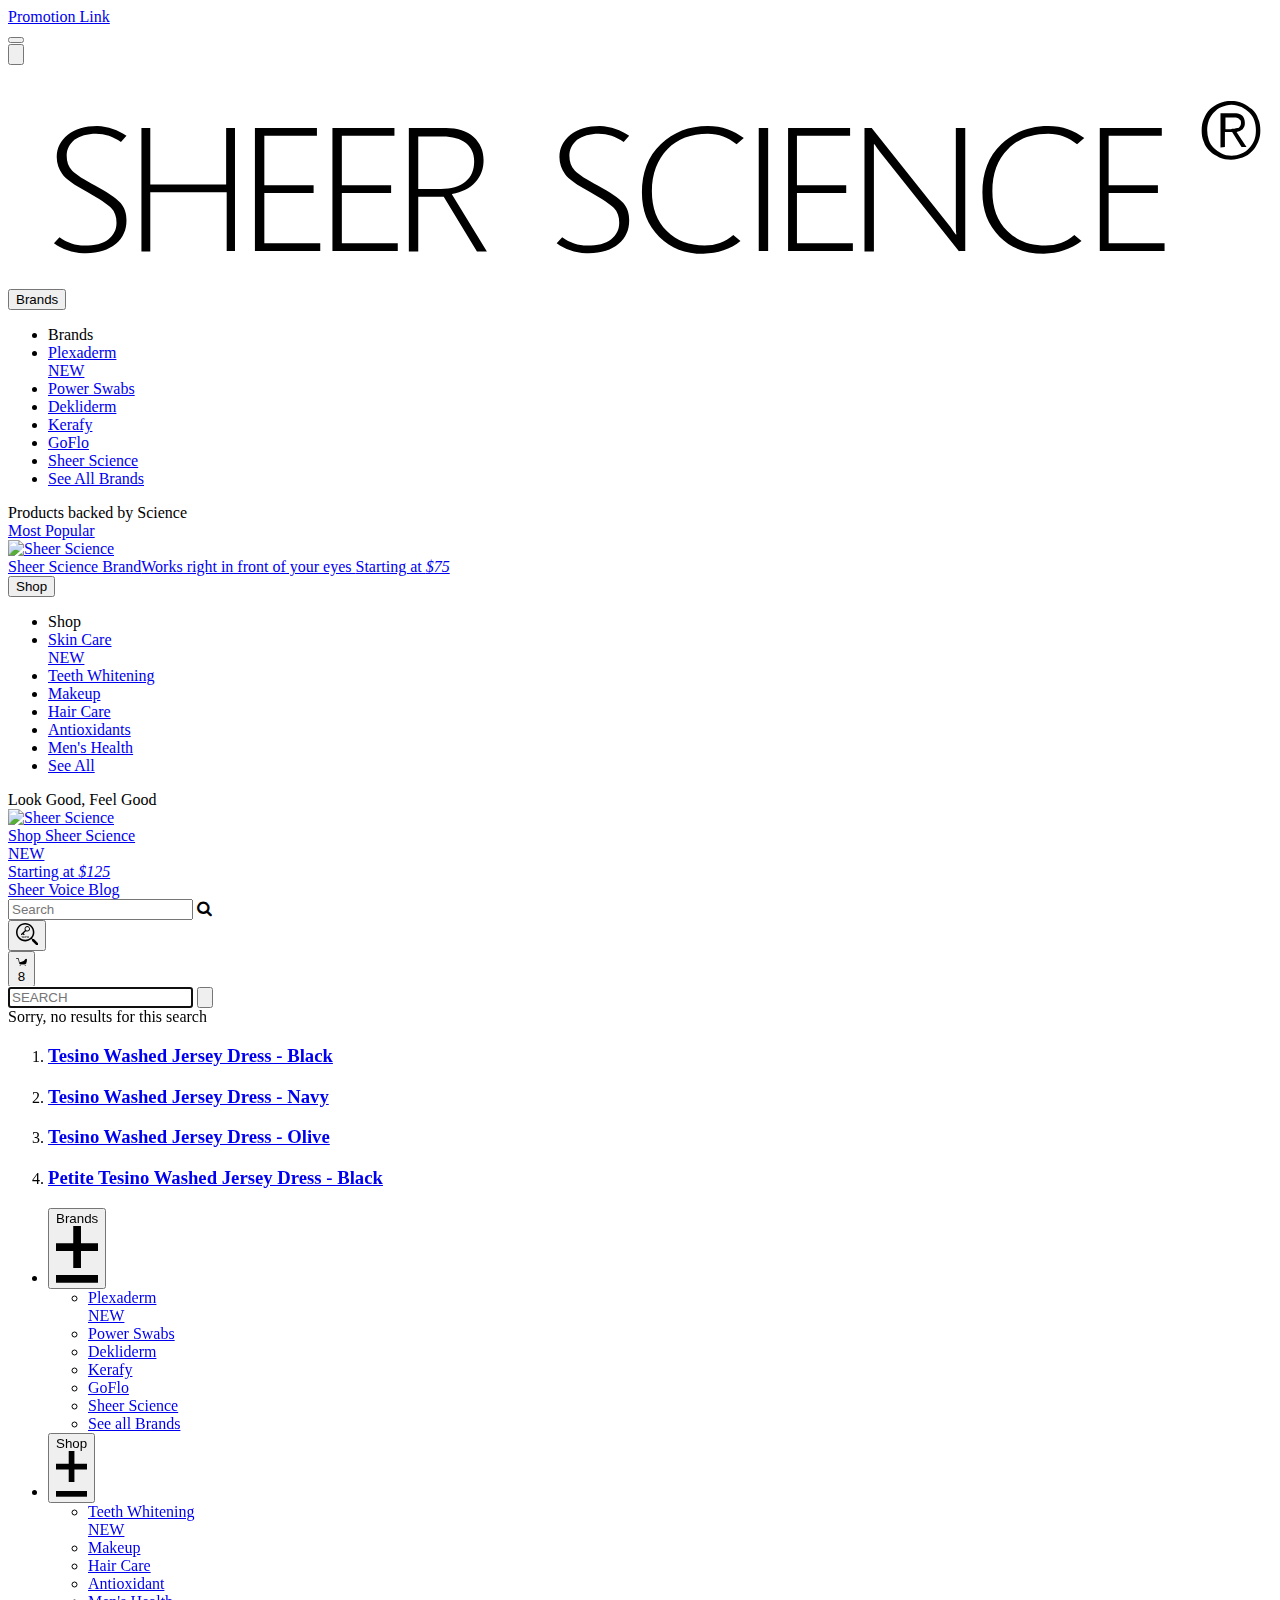
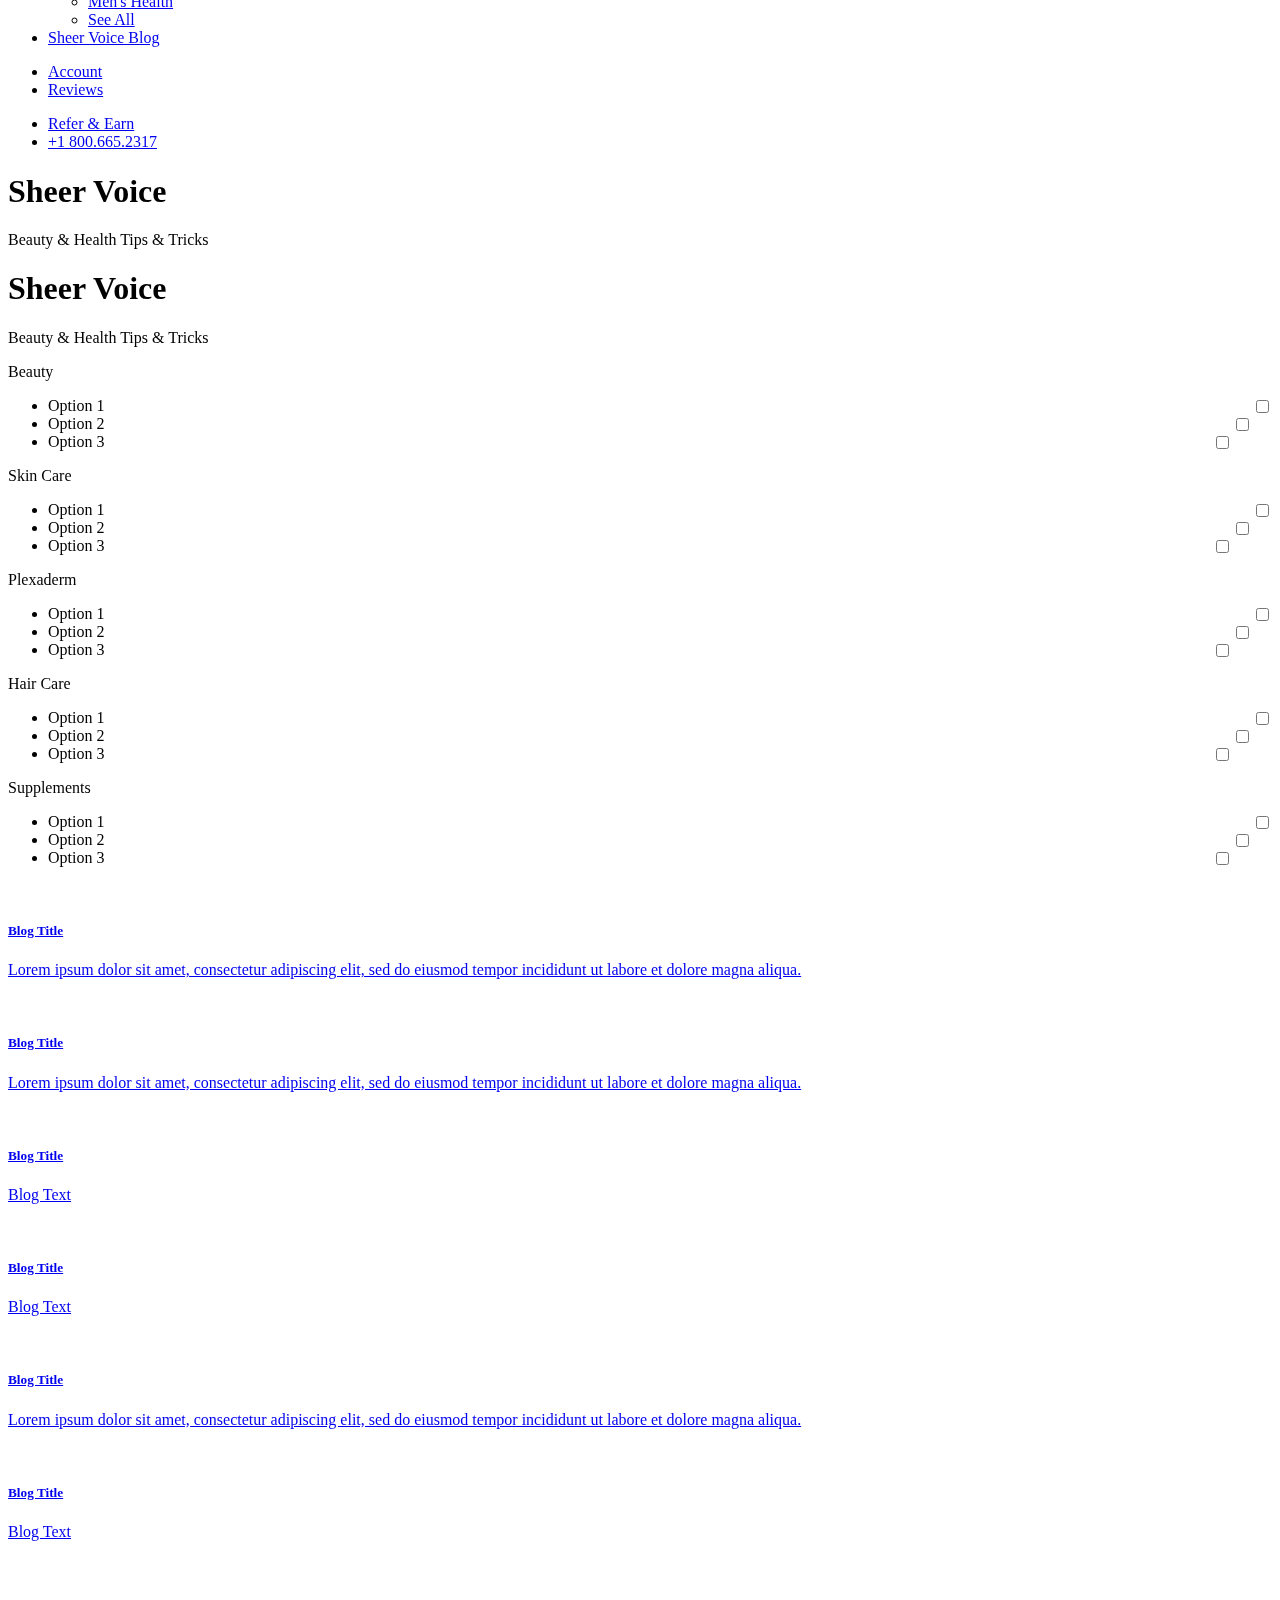
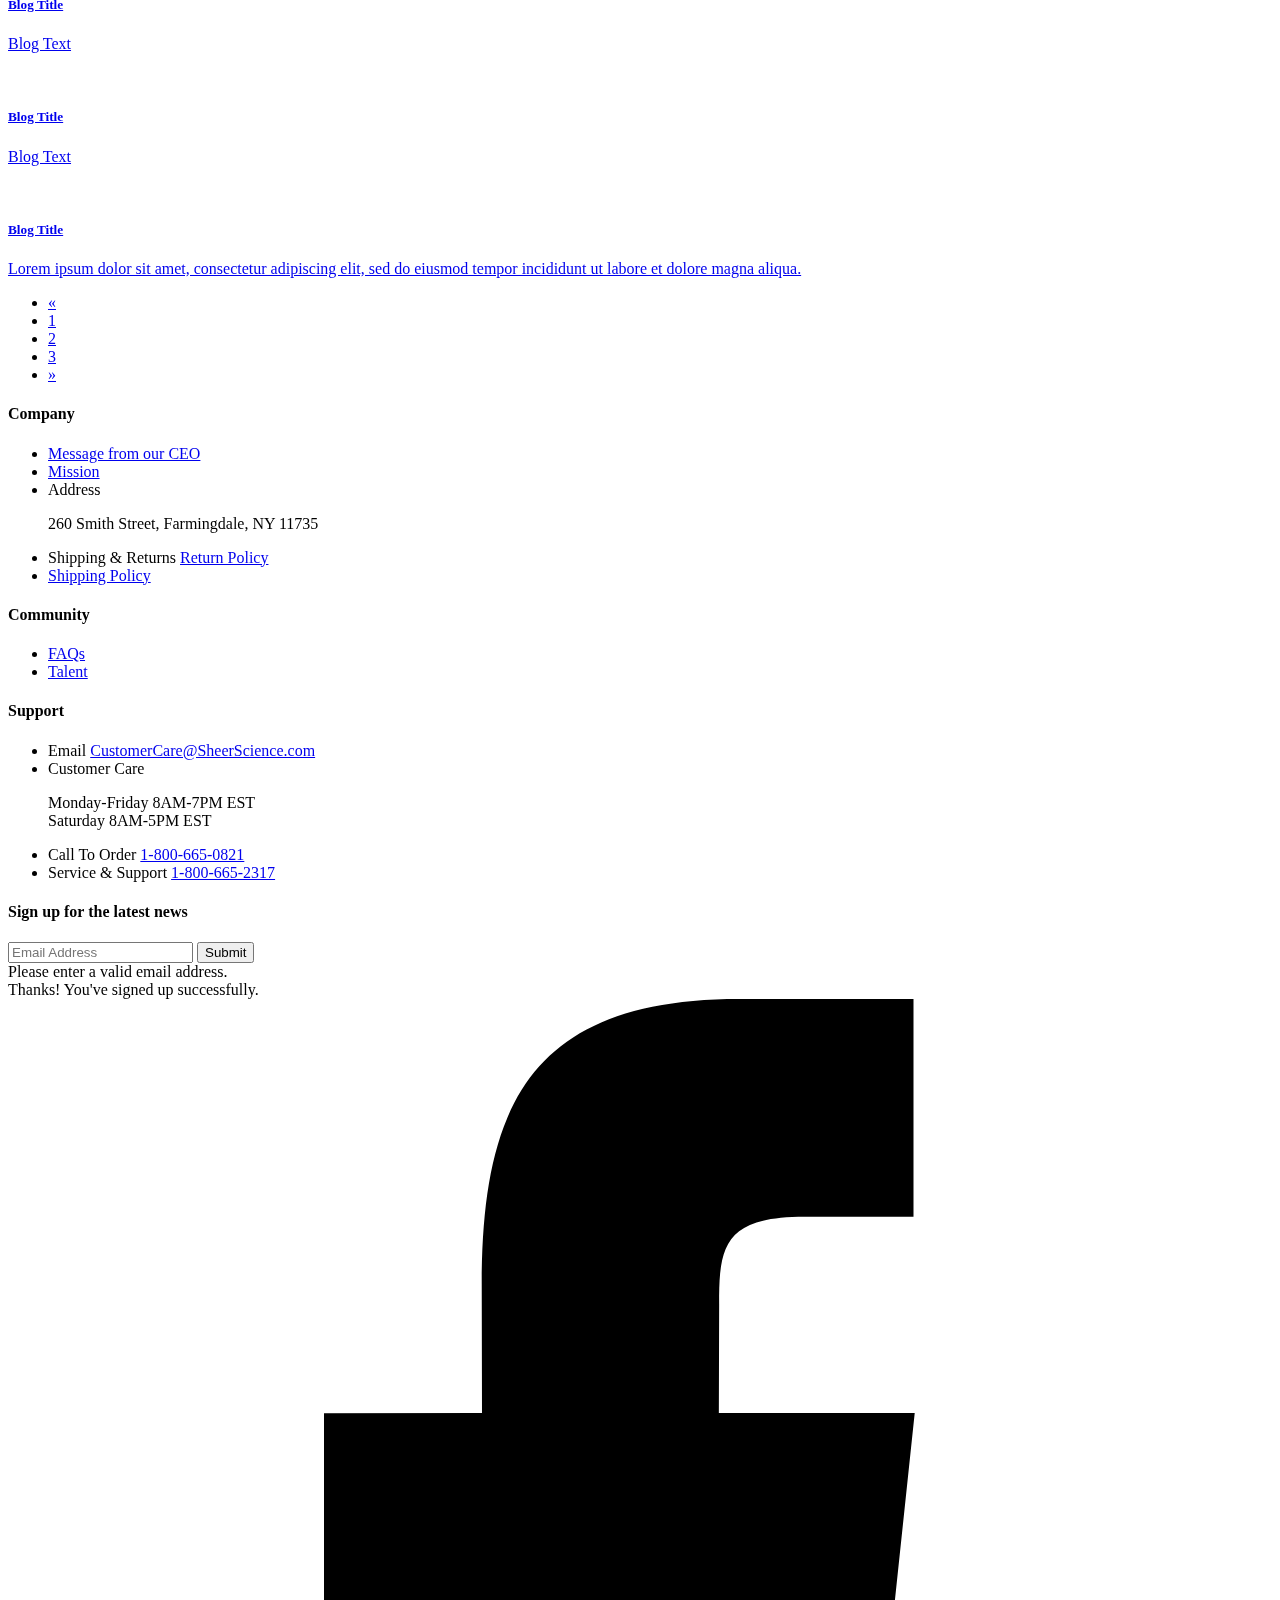
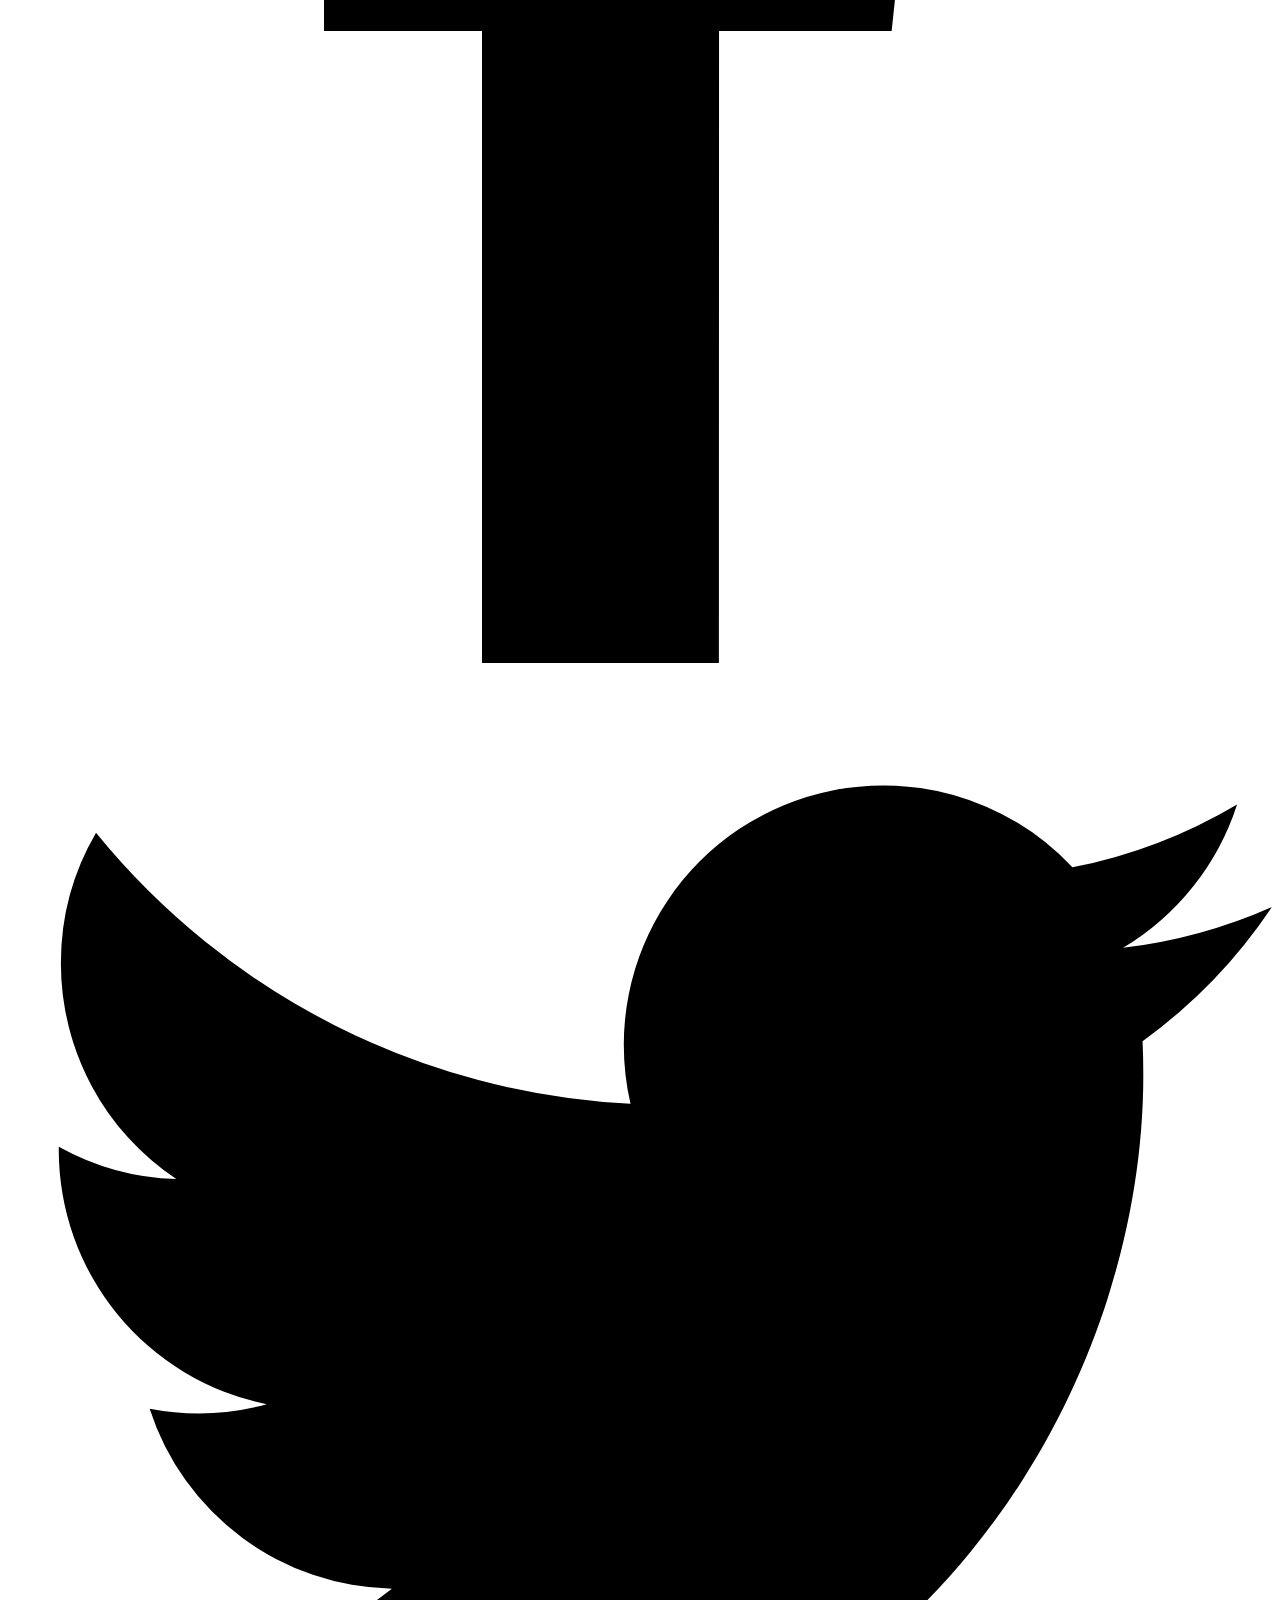
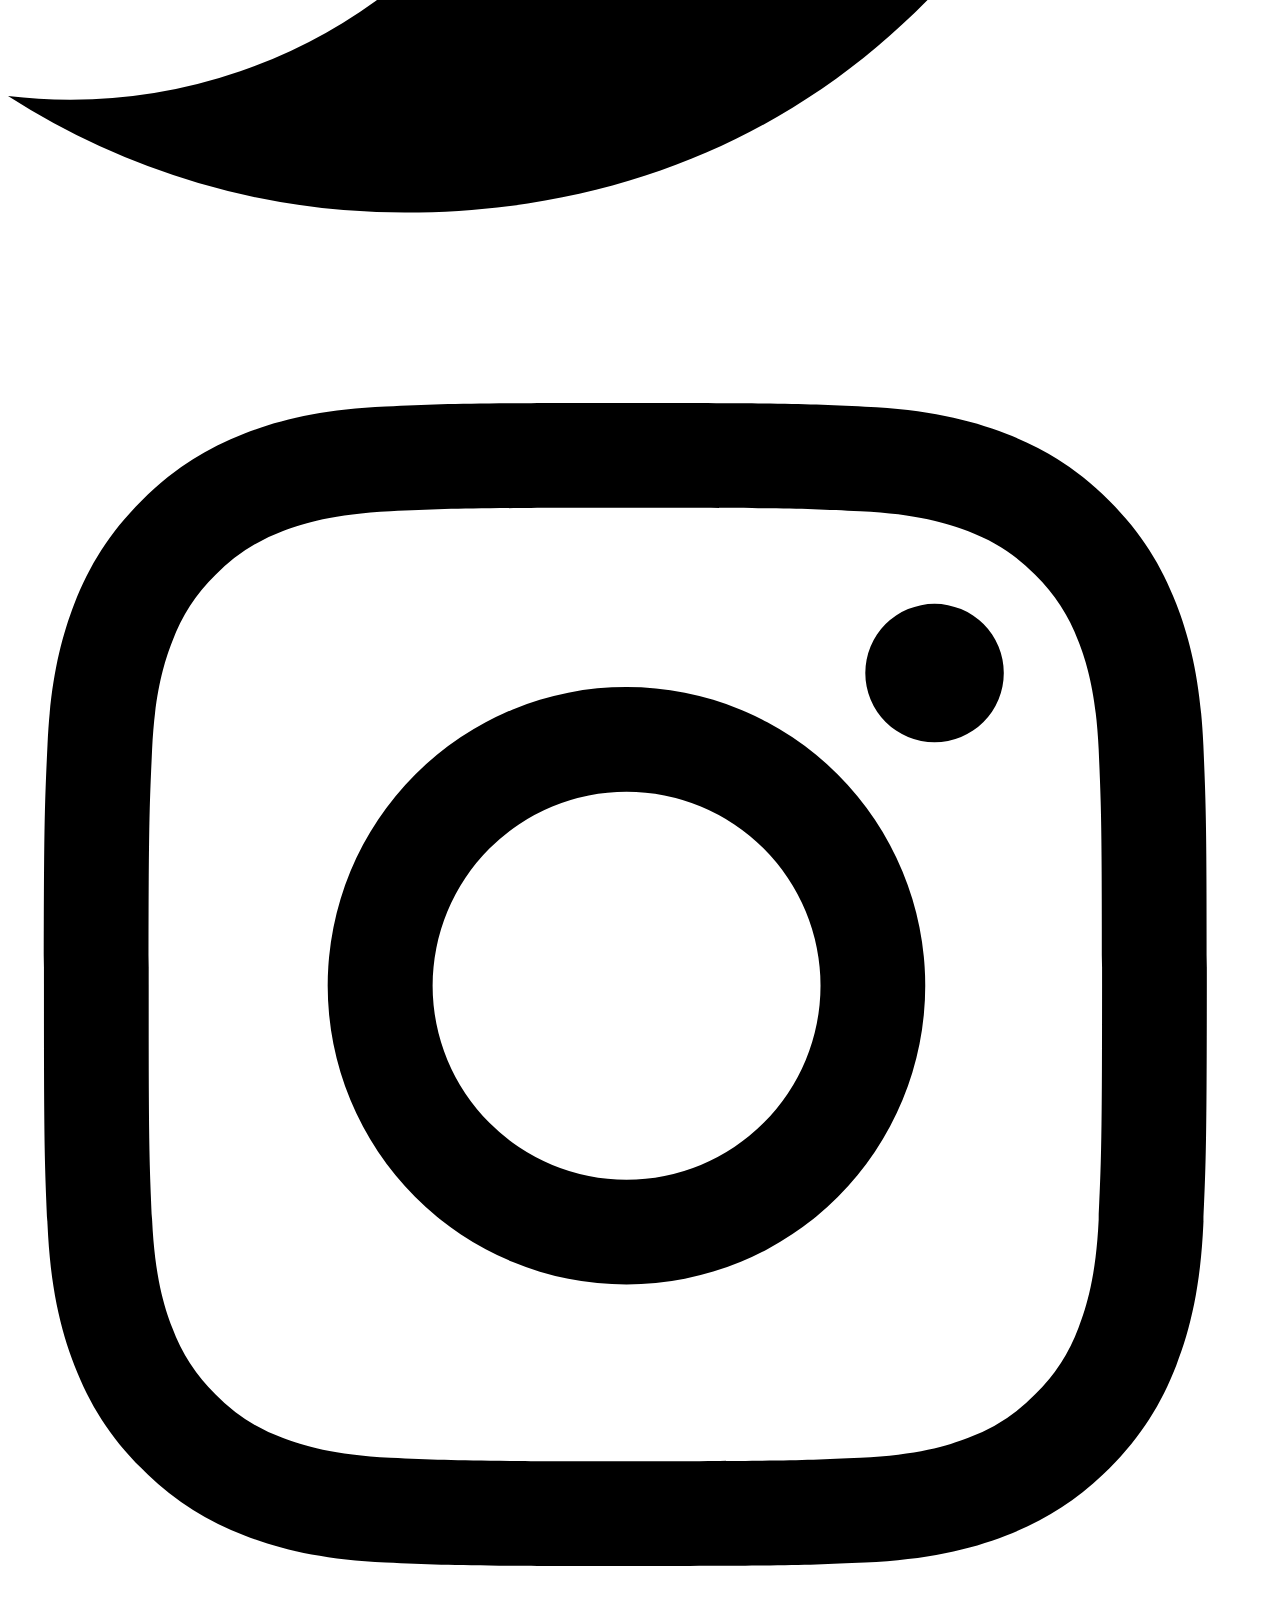
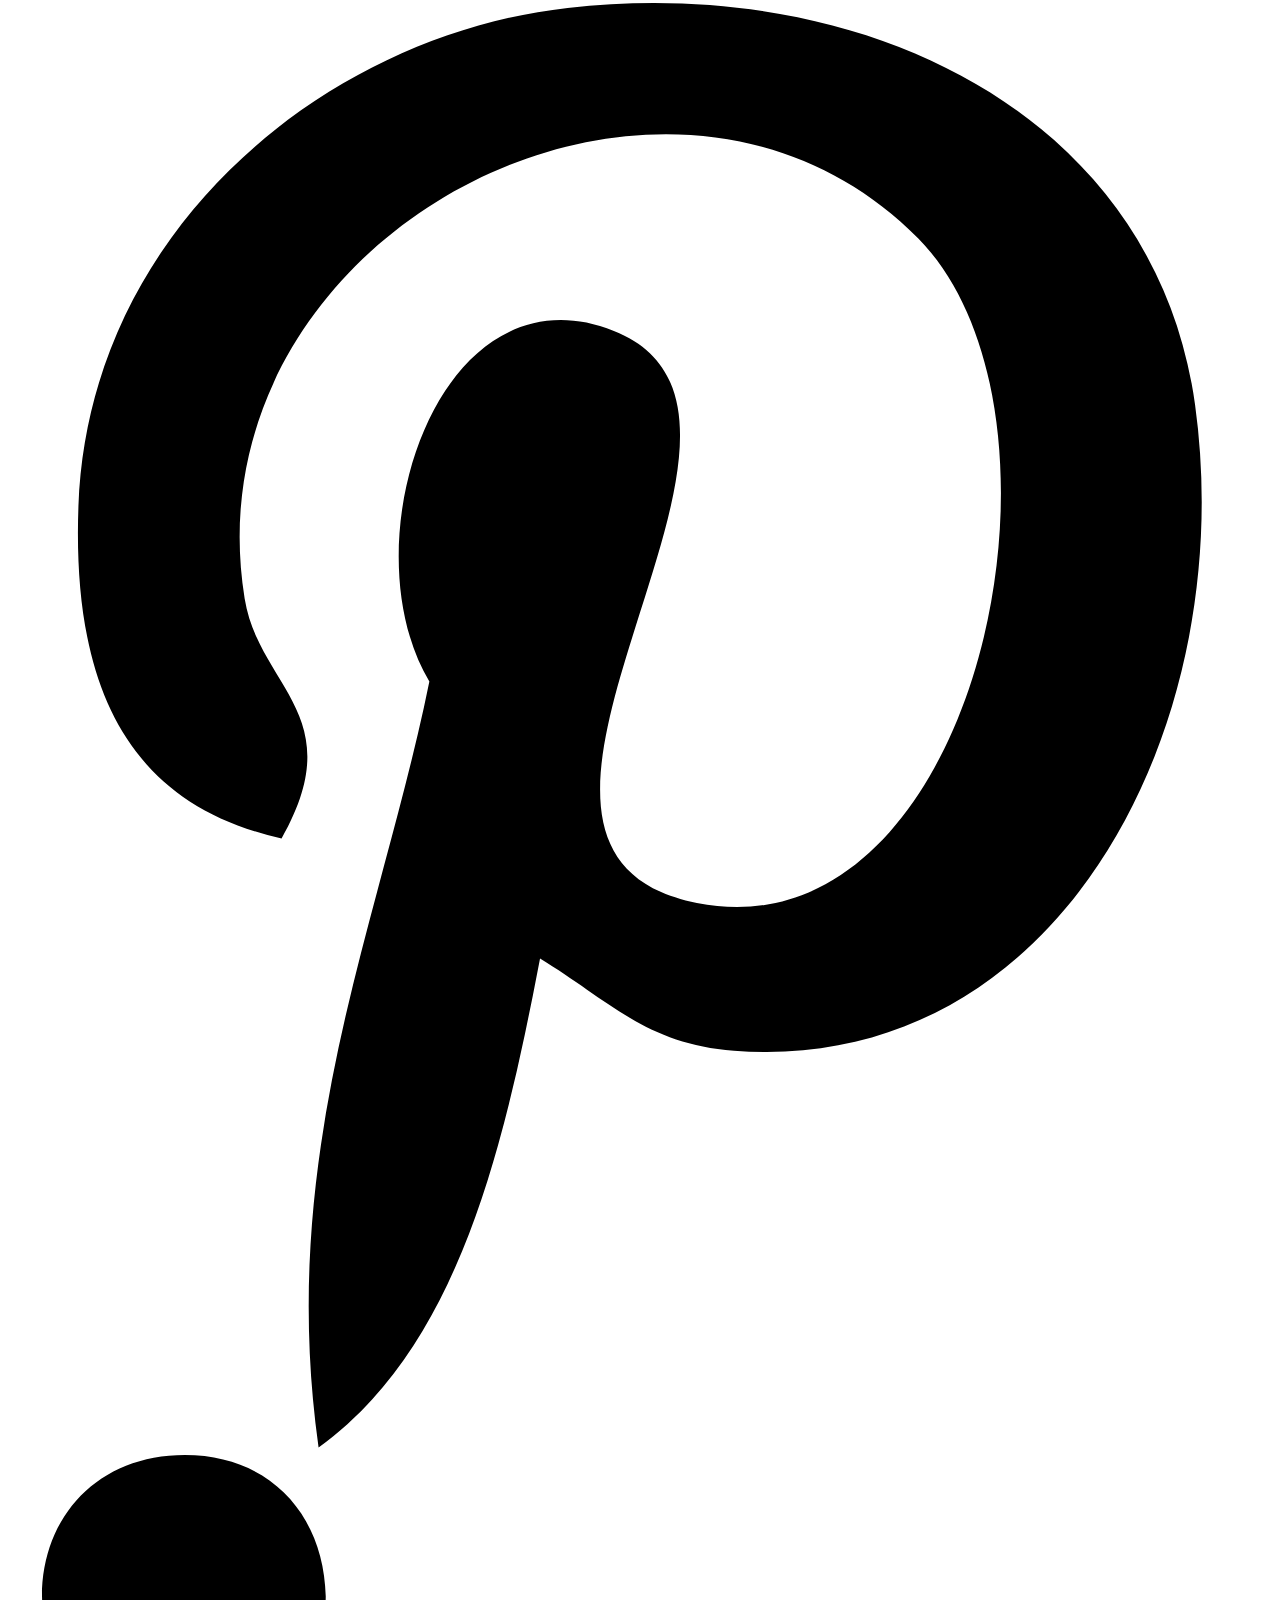
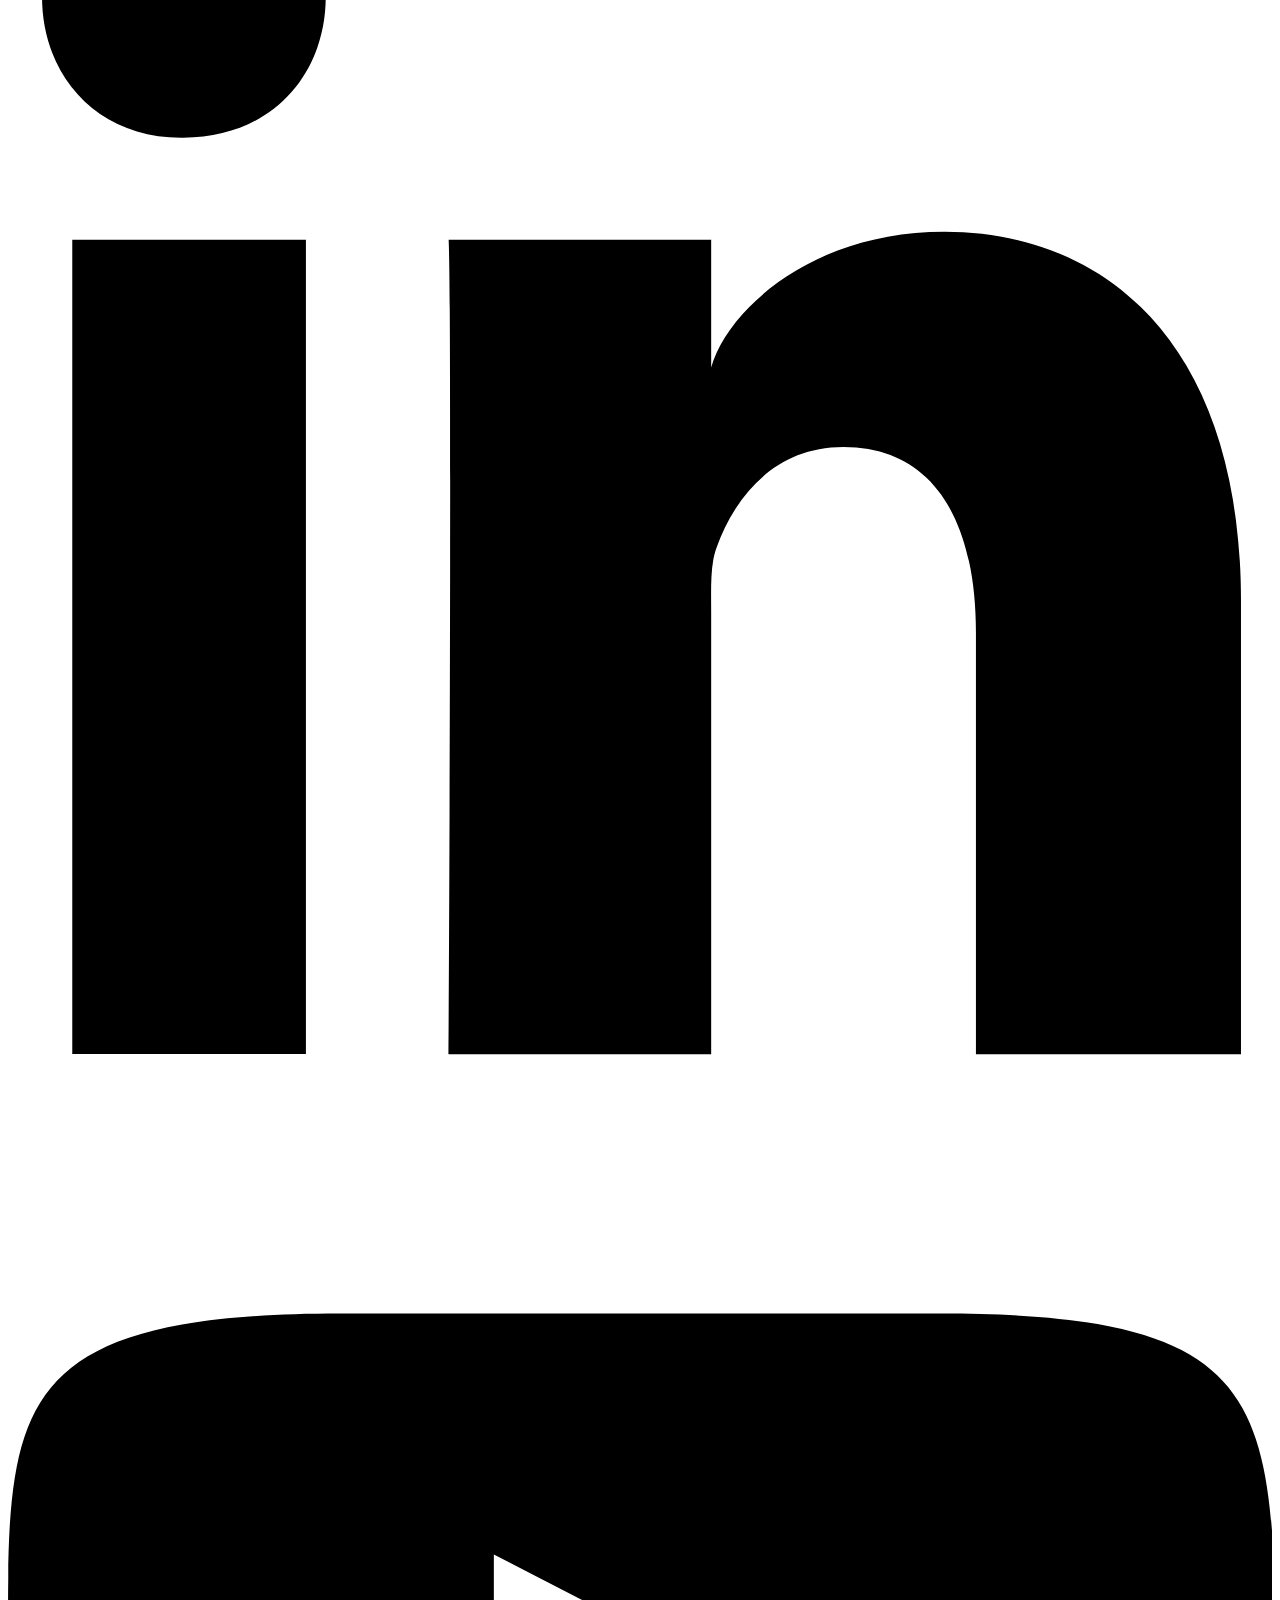
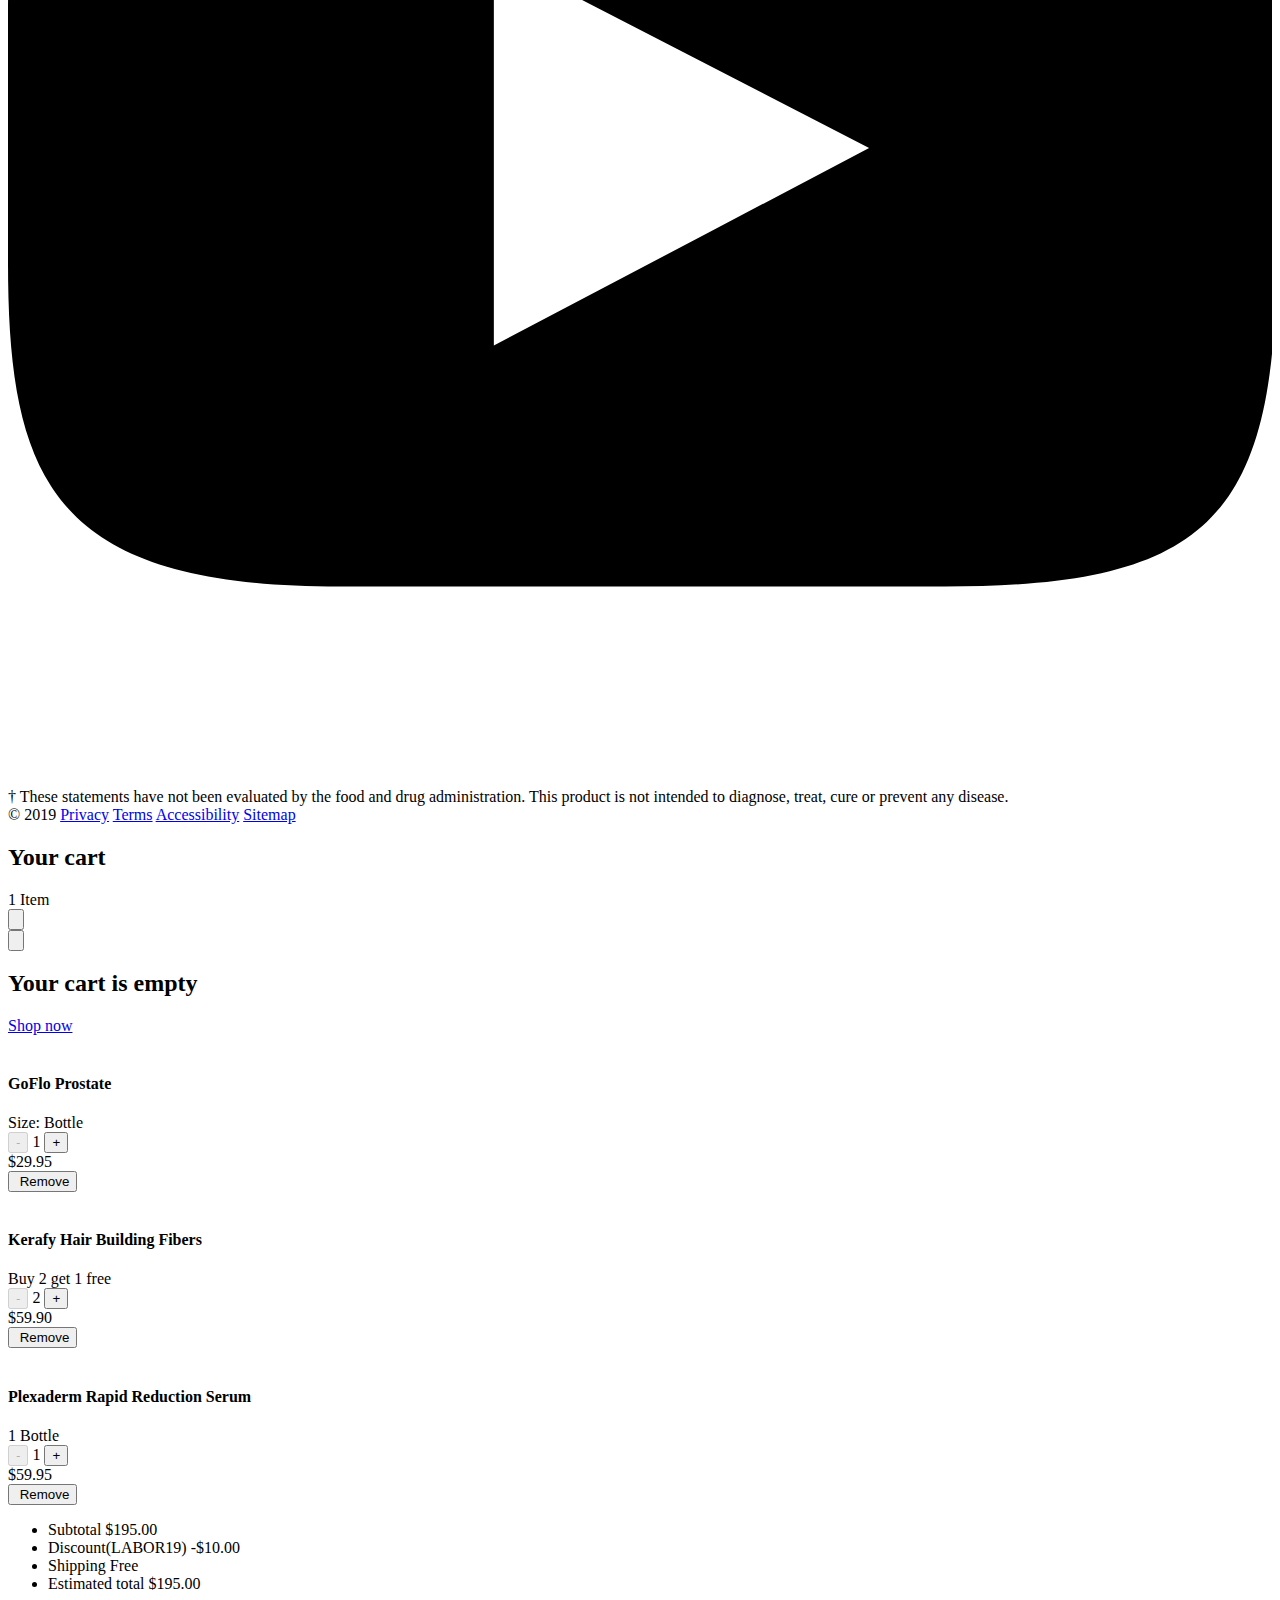
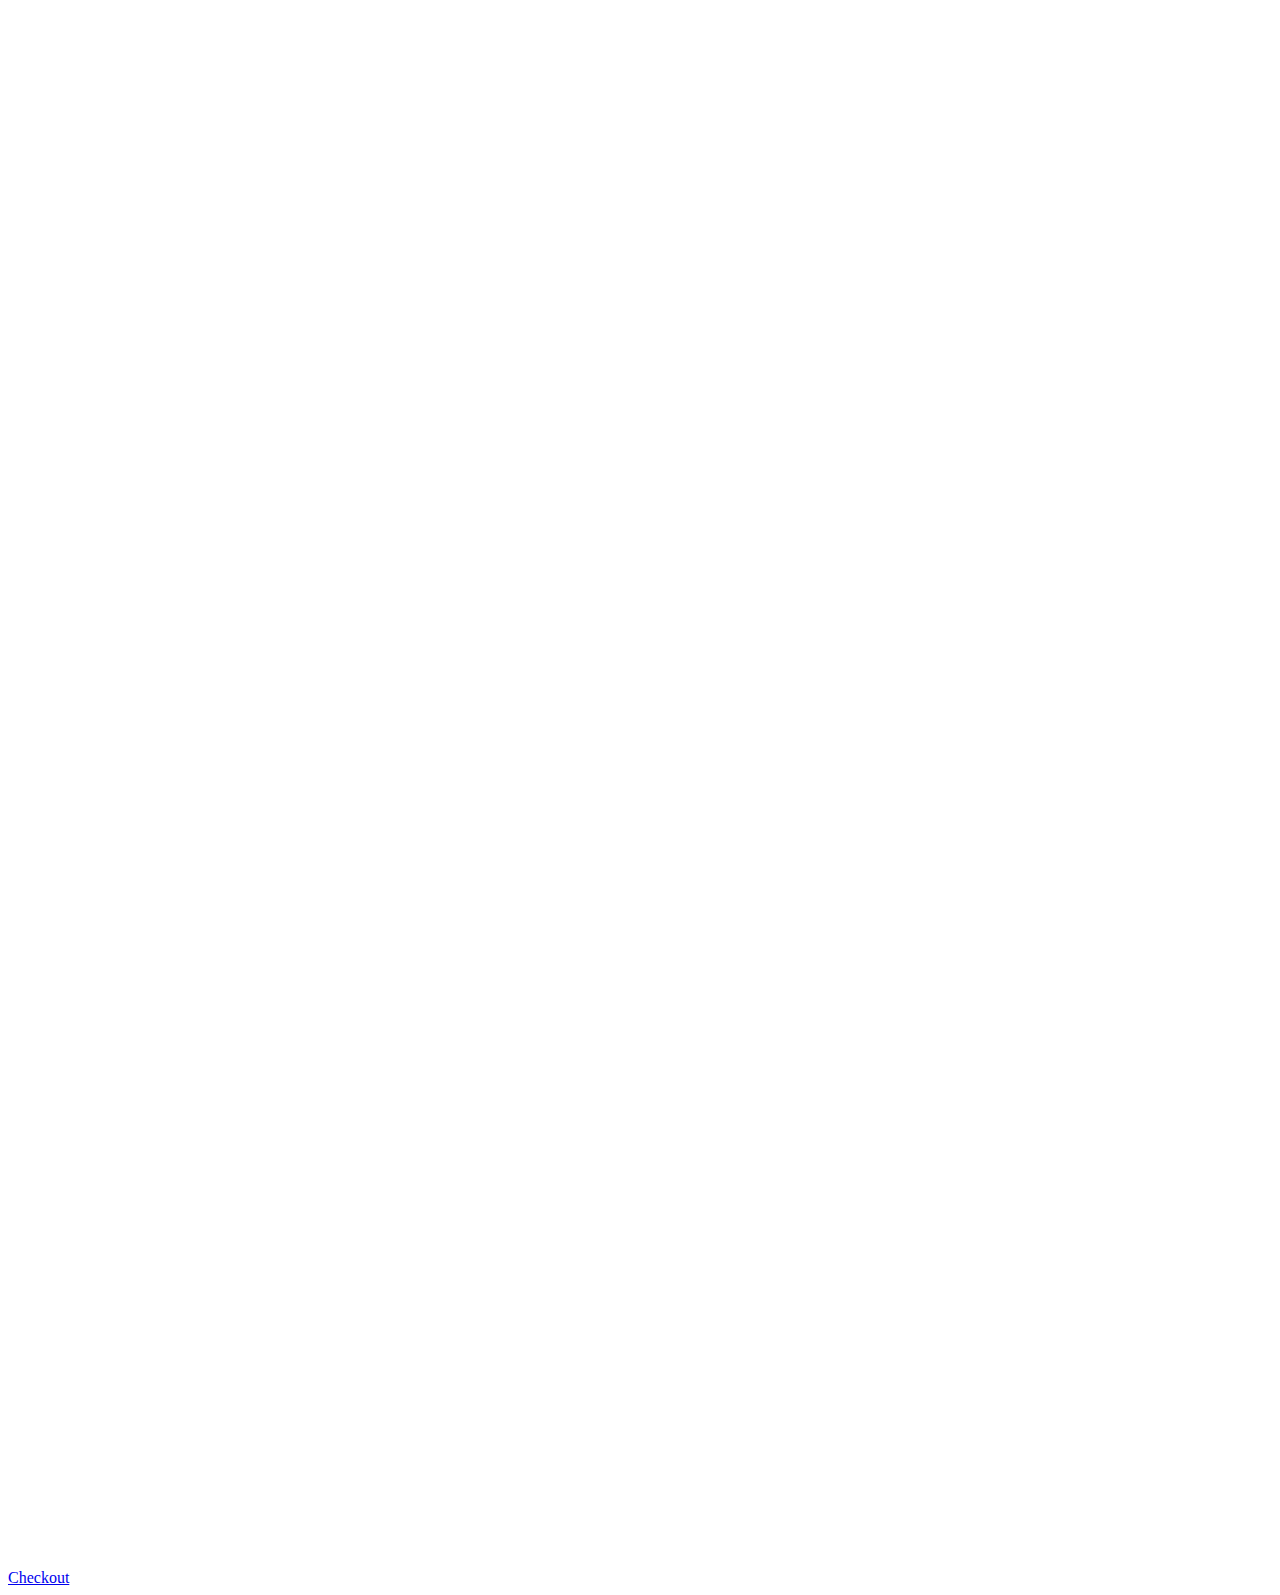
==== commit 8e895b70: "Merge pull request #1 from msandora/adjustments_sc" ====
--- a/blog/index.html
+++ b/blog/index.html
@@ -6,12 +6,12 @@
   <meta name="viewport" content="width=device-width, initial-scale=1.0">
   <meta http-equiv="X-UA-Compatible" content="ie=edge">
   <!-- Favicon -->
-  <link rel="shortcut icon" href="Assets/img/favicon.ico">
+  <link rel="shortcut icon" href="/SheerScience/Assets/img/favicon.ico">
   <link href="https://fonts.googleapis.com/css?family=Barlow:300,400,500&display=swap" rel="stylesheet">
 
   <link type="text/css" rel="stylesheet" href="https://stackpath.bootstrapcdn.com/font-awesome/4.7.0/css/font-awesome.min.css"  /> 
 
-  <link type="text/css" rel="stylesheet" href="/Assets/stylesheets/main.css">
+  <link type="text/css" rel="stylesheet" href="/SheerScience/Assets/stylesheets/main.css">
 
   <script src="https://ajax.googleapis.com/ajax/libs/jquery/3.3.1/jquery.min.js"></script>
   <script src="https://cdnjs.cloudflare.com/ajax/libs/popper.js/1.12.9/umd/popper.min.js"></script>
@@ -27,176 +27,114 @@
       <div class="lets-flex">
         <!-- Header -->
         <header class="Header__container Header__container--headroom">
-          <div id="NavOverlay" class="Header__overlay layout__visually-hidden" role="presentation"></div>
-
-          <div class="MarketingContainer__marketing-container" aria-hidden="false">
-              <div class="MarketingContainer__promotion--content fonts__barlow-medium">
-                <span><a href="#" title="Promotion">Promotion Link</a></span>
+            <div id="NavOverlay" class="Header__overlay layout__visually-hidden" role="presentation"></div>
+
+            <div class="MarketingContainer__marketing-container" aria-hidden="false">
+                <div class="MarketingContainer__promotion--content fonts__barlow-medium">
+                  <span><a href="#" title="Promotion">Promotion Link</a></span>
+                </div>
+            </div>
+            <section class="Header__inner">
+              <div class="Header__nav-mobile-menu">
+                <button aria-controls="mobile-menu" aria-expanded="true" aria-label="Close Menu" class="Header__menu-button">
+                  <span class="Header__menu-button--container">
+                    <span class="Header__menu-button--item"></span>
+                    <span class="Header__menu-button--item"></span>
+                    <span class="Header__menu-button--item"></span>
+                    <span class="Header__menu-button--item"></span>
+                  </span>
+                </button>
               </div>
-          </div>
-          <section class="Header__inner">
-            <div class="Header__nav-mobile-menu">
-              <button aria-controls="mobile-menu" aria-expanded="true" aria-label="Close Menu" class="Header__menu-button">
-                <span class="Header__menu-button--container">
-                  <span class="Header__menu-button--item"></span>
-                  <span class="Header__menu-button--item"></span>
-                  <span class="Header__menu-button--item"></span>
-                  <span class="Header__menu-button--item"></span>
-                </span>
-              </button>
-            </div>
-            <button aria-label="Close" class="Header__close-button Header__action-button Header__close-button--hidden">
-              <span aria-hidden="true" class="Icon__icon Header__close-icon" data-icon="close-thin" data-qa="icon">
-                <svg viewBox="0 0 14 14" class="Icon__icon-svg" role="img"><title>Close</title><g fill-rule="nonzero"><path d="M.485 1.546A.75.75 0 1 1 1.545.485L13.52 12.458a.75.75 0 0 1-1.061 1.06L.485 1.547z"></path><path d="M.485 12.458a.75.75 0 1 0 1.06 1.06L13.52 1.547A.75.75 0 0 0 12.458.485L.485 12.458z"></path></g></svg></span>
-            </button>  
-            <a href="/index.html" aria-label="Sheer Science" class="Header__logo">
-              <svg class="Icon__icon Header__logo-img" version="1.1" id="Layer_1" xmlns="http://www.w3.org/2000/svg" xmlns:xlink="http://www.w3.org/1999/xlink" x="0px" y="0px" viewBox="0 0 228.3 39.7" style="enable-background:new 0 0 228.3 39.7;" xml:space="preserve">
-                <path class="st0" d="M13.6,34c-2-0.1-3.8-0.7-5.3-1.8l1-1.1c1.4,1,2.9,1.5,4.5,1.5c1.9,0,3.3-0.3,4.3-1.1s1.5-1.7,1.5-3
-                  c0-1.1-0.3-2-1-2.7s-2.1-1.6-4.2-2.8c-2.4-1.3-4-2.4-4.6-3.3s-1-1.9-1-3.1c0-1.6,0.7-2.9,2-4s3.1-1.6,5.3-1.6
-                  c2,0.1,3.8,0.7,5.3,1.8l-1,1.1c-1.4-1-2.9-1.5-4.5-1.5S13,12.8,12,13.5c-0.9,0.8-1.4,1.7-1.4,2.9c0,1.1,0.3,2,1,2.7
-                  s2.1,1.6,4.2,2.7c2.2,1.2,3.7,2.2,4.5,3.1s1.1,2,1.1,3.2c0,1.7-0.6,3.1-1.9,4.2C18,33.5,16.1,34.1,13.6,34z" />
-                <path class="st0" d="M39.5,33.7V23H25.7v10.7h-1.6V11.4h1.6v10.2h13.7V11.4H41v22.2h-1.5V33.7z" />
-                <path class="st0" d="M44.6,33.7V11.4h11.2v1.4h-9.5v8.9h8.9v1.4h-8.9v9.1h10.1v1.4H44.6V33.7z" />
-                <path class="st0" d="M58.6,33.7V11.4h11.2v1.4h-9.5v8.9h8.9v1.4h-8.9v9.1h10.1v1.4H58.6V33.7z" />
-                <path class="st0" d="M84.7,33.7l-6-9.9h-4.6v9.9h-1.7V11.4h6.7c2.1,0,3.8,0.5,5,1.6s1.8,2.5,1.8,4.2c0,1.6-0.5,2.9-1.5,4
-                  S82,23,80.2,23.3v0.1l6.3,10.3H84.7L84.7,33.7z M74.1,12.9v9.5h4.1c1.8,0,3.3-0.4,4.4-1.3s1.6-2.1,1.6-3.7c0-1.4-0.5-2.5-1.5-3.3
-                  s-2.4-1.2-4.2-1.2C78.6,12.9,74.1,12.9,74.1,12.9z" />
-                <path class="st0" d="M104.4,34c-2-0.1-3.8-0.7-5.3-1.8l1-1.1c1.4,1,2.9,1.5,4.5,1.5c1.9,0,3.3-0.3,4.3-1.1s1.5-1.7,1.5-3
-                  c0-1.1-0.3-2-1-2.7s-2.1-1.6-4.2-2.8c-2.4-1.3-4-2.4-4.6-3.3s-1-1.9-1-3.1c0-1.6,0.7-2.9,2-4s3.1-1.6,5.3-1.6
-                  c2,0.1,3.8,0.7,5.3,1.8l-1,1.1c-1.4-1-2.9-1.5-4.5-1.5s-2.9,0.4-3.9,1.1c-0.9,0.8-1.4,1.7-1.4,2.9c0,1.1,0.3,2,1,2.7
-                  s2.1,1.6,4.2,2.7c2.2,1.2,3.7,2.2,4.5,3.1s1.1,2,1.1,3.2c0,1.7-0.6,3.1-1.9,4.2C108.9,33.5,106.9,34.1,104.4,34z" />
-                <path class="st0" d="M125.6,34.1c-3.3,0-5.9-1-8-3.1s-3.1-4.7-3.1-8c0-3.6,1.1-6.5,3.4-8.7s5.1-3.3,8.5-3.3c2.6,0,4.7,0.8,6.5,2.2
-                  l-1.3,1.1c-1.5-1.2-3.2-1.9-5.2-1.9c-3,0-5.5,0.9-7.3,2.8s-2.8,4.4-2.8,7.6c0,3,0.9,5.4,2.7,7.2c1.8,1.8,4.1,2.6,6.8,2.6
-                  c2,0,3.7-0.6,5.2-1.9l1.3,1.1C130.5,33.3,128.2,34,125.6,34.1z" />
-                <path class="st0" d="M137.3,11.4v22.2h-1.7V11.4H137.3z" />
-                <path class="st0" d="M140.9,33.7V11.4h11.2v1.4h-9.6v8.9h8.9v1.4h-8.9v9.1h10.1v1.4h-11.7V33.7z" />
-                <path class="st0" d="M171.8,33.7l-14.3-18c-0.3-0.4-0.6-0.7-0.8-1.1l-0.2-0.3h-0.1c0,0.3,0,0.6,0,1v18.4h-1.7V11.4h1.3l14.2,17.8
-                  c0.3,0.4,0.6,0.9,1,1.4h0.1c-0.1-0.7-0.1-1.3-0.1-1.9V11.4h1.7v22.2h-1.1V33.7z" />
-                <path class="st0" d="M187.1,34.1c-3.3,0-5.9-1-8-3.1s-3.1-4.7-3.1-8c0-3.6,1.1-6.5,3.4-8.7s5.1-3.3,8.5-3.3c2.6,0,4.7,0.8,6.5,2.2
-                  l-1.3,1.1c-1.5-1.2-3.2-1.9-5.2-1.9c-3,0-5.5,0.9-7.3,2.8c-1.9,1.9-2.8,4.4-2.8,7.6c0,3,0.9,5.4,2.7,7.2s4.1,2.6,6.9,2.6
-                  c2,0,3.7-0.6,5.2-1.9l1.3,1.1C191.9,33.3,189.7,34,187.1,34.1z" />
-                <path class="st0" d="M197.2,33.7V11.4h11.2v1.4h-9.6v8.9h8.9v1.4h-8.9v9.1h10.1v1.4h-11.7V33.7z" />
-                <path class="st0" d="M223,6.9c0.6,0.3,1.2,0.7,1.7,1.1c0.5,0.5,0.9,1,1.1,1.7c0.3,0.6,0.4,1.3,0.4,2.1c0,0.8-0.1,1.4-0.4,2.1
-                  c-0.3,0.6-0.6,1.2-1.1,1.7c-0.5,0.5-1,0.9-1.7,1.1s-1.3,0.4-2.1,0.4s-1.4-0.1-2.1-0.4c-0.6-0.3-1.2-0.6-1.7-1.1s-0.9-1-1.1-1.7
-                  c-0.3-0.6-0.4-1.3-0.4-2.1s0.1-1.4,0.4-2.1s0.6-1.2,1.1-1.7s1-0.8,1.7-1.1s1.3-0.4,2.1-0.4C221.7,6.5,222.4,6.6,223,6.9z
-                    M219.2,7.6c-0.6,0.2-1,0.6-1.4,1s-0.7,0.9-0.9,1.4c-0.2,0.6-0.3,1.1-0.3,1.8c0,0.6,0.1,1.2,0.3,1.8s0.5,1,0.9,1.4s0.9,0.7,1.4,1
-                  c0.5,0.3,1.1,0.4,1.8,0.4c0.6,0,1.2-0.1,1.8-0.4c0.6-0.2,1-0.6,1.4-1s0.7-0.9,0.9-1.4s0.3-1.1,0.3-1.8c0-0.6-0.1-1.2-0.3-1.8
-                  s-0.5-1-0.9-1.4s-0.9-0.7-1.4-1c-0.6-0.2-1.1-0.4-1.8-0.4C220.3,7.2,219.7,7.4,219.2,7.6z M219,14.9V8.7h2.4c0.7,0,1.2,0.1,1.5,0.4
-                  s0.5,0.7,0.5,1.3c0,0.3,0,0.5-0.1,0.7s-0.2,0.4-0.3,0.5s-0.3,0.2-0.5,0.3s-0.4,0.1-0.6,0.2l1.8,2.7h-0.9l-1.7-2.7h-1.3v2.7
-                  L219,14.9L219,14.9z M221.5,11.5c0.2,0,0.4-0.1,0.6-0.1s0.3-0.2,0.4-0.3s0.2-0.4,0.2-0.6c0-0.2,0-0.4-0.1-0.5s-0.2-0.2-0.3-0.3
-                  s-0.3-0.1-0.5-0.2c-0.2,0-0.4,0-0.5,0h-1.4v2.1h1C221,11.5,221.2,11.5,221.5,11.5z" />
-              </svg>
-            </a>
-            <div class="Header__nav-group--desktop">
-              <div class="Header__nav-primary">
-                <div class="ProductList__nav-primary--container">
-                  <div class="HeaderNavMenu__item item--Brands HeaderNavMenu__item--hover">
-                    <button aria-controls="dropdown-Brands" aria-expanded="false" aria-label="Brands" class="ProductList__nav-primary--item HeaderNavMenu__link header__header-link fonts__barlow-regular link--Brands">Brands</button>
-                    <div id="dropdown-Brands" class="HeaderNavMenu__dropdown HeaderNavMenu__dropdown--hover HeaderNavMenu__dropdown">
-                      <div class="HeaderNavMenu__dropdown-content">
-                        <div class="ProductList__nav-primary--dropdown layout__margin-auto">
-                          <div class="ProductList__dropdown-container">
-                            <div class="ProductList__dropdown-content--category">
-                              <div class="ProductList__category-wrapper">
-                                <ul class="ProductNavGroup__category">
-                                  <li class="ProductNavGroup__category--headline fonts__barlow-medium">Brands</li>
-                                  <li class="ProductNavGroup__category--product-item fonts__barlow-regular">
-                                    <a class="ProductNavGroup__category--product-link fonts__barlow-light" href="/plexaderm/"><span>Plexaderm</span><div class="ProductNavGroup__new-icon-container"><div class="NewIcon__container fonts__barlow-regular NewIcon__container--redesign fonts__barlow-medium">NEW</div></div></a>
-                                  </li>
-                                  <li class="ProductNavGroup__category--product-item fonts__barlow-regular">
-                                    <a class="ProductNavGroup__category--product-link fonts__barlow-light" href="/power-swabs/"><span>Power Swabs</span></a>
-                                  </li>
-                                  <li class="ProductNavGroup__category--product-item fonts__barlow-regular">
-                                    <a class="ProductNavGroup__category--product-link fonts__barlow-light" href="/dekliderm/"><span>Dekliderm</span></a>
-                                  </li>
-                                  <li class="ProductNavGroup__category--product-item fonts__barlow-regular">
-                                    <a class="ProductNavGroup__category--product-link fonts__barlow-light" href="/kerafy/"><span>Kerafy</span></a>
-                                  </li>
-                                  <li class="ProductNavGroup__category--product-item fonts__barlow-regular">
-                                    <a class="ProductNavGroup__category--product-link fonts__barlow-light" href="/goflo/"><span>GoFlo</span></a>
-                                  </li>
-                                  <li class="ProductNavGroup__category--product-item fonts__barlow-regular">
-                                    <a class="ProductNavGroup__category--product-link fonts__barlow-light" href="/sheer-science/"><span>Sheer Science</span></a>
-                                  </li>
-                                  <li class="ProductNavGroup__category--product-item-btn">
-                                    <a class="ProductNavGroup__category--product-link-btn btn-primary btn fonts__barlow-medium" href="/Brands/"><span>See All Brands</span></a>
-                                  </li>
-                                </ul>
+              <button aria-label="Close" class="Header__close-button Header__action-button Header__close-button--hidden">
+                <span aria-hidden="true" class="Icon__icon Header__close-icon" data-icon="close-thin" data-qa="icon">
+                  <svg viewBox="0 0 14 14" class="Icon__icon-svg" role="img"><title>Close</title><g fill-rule="nonzero"><path d="M.485 1.546A.75.75 0 1 1 1.545.485L13.52 12.458a.75.75 0 0 1-1.061 1.06L.485 1.547z"></path><path d="M.485 12.458a.75.75 0 1 0 1.06 1.06L13.52 1.547A.75.75 0 0 0 12.458.485L.485 12.458z"></path></g></svg></span>
+              </button>  
+              <a href="/SheerScience/index.html" aria-label="Sheer Science" class="Header__logo">
+                <svg class="Icon__icon Header__logo-img" version="1.1" id="Layer_1" xmlns="http://www.w3.org/2000/svg" xmlns:xlink="http://www.w3.org/1999/xlink" x="0px" y="0px" viewBox="0 0 228.3 39.7" style="enable-background:new 0 0 228.3 39.7;" xml:space="preserve">
+                  <path class="st0" d="M13.6,34c-2-0.1-3.8-0.7-5.3-1.8l1-1.1c1.4,1,2.9,1.5,4.5,1.5c1.9,0,3.3-0.3,4.3-1.1s1.5-1.7,1.5-3
+                    c0-1.1-0.3-2-1-2.7s-2.1-1.6-4.2-2.8c-2.4-1.3-4-2.4-4.6-3.3s-1-1.9-1-3.1c0-1.6,0.7-2.9,2-4s3.1-1.6,5.3-1.6
+                    c2,0.1,3.8,0.7,5.3,1.8l-1,1.1c-1.4-1-2.9-1.5-4.5-1.5S13,12.8,12,13.5c-0.9,0.8-1.4,1.7-1.4,2.9c0,1.1,0.3,2,1,2.7
+                    s2.1,1.6,4.2,2.7c2.2,1.2,3.7,2.2,4.5,3.1s1.1,2,1.1,3.2c0,1.7-0.6,3.1-1.9,4.2C18,33.5,16.1,34.1,13.6,34z" />
+                  <path class="st0" d="M39.5,33.7V23H25.7v10.7h-1.6V11.4h1.6v10.2h13.7V11.4H41v22.2h-1.5V33.7z" />
+                  <path class="st0" d="M44.6,33.7V11.4h11.2v1.4h-9.5v8.9h8.9v1.4h-8.9v9.1h10.1v1.4H44.6V33.7z" />
+                  <path class="st0" d="M58.6,33.7V11.4h11.2v1.4h-9.5v8.9h8.9v1.4h-8.9v9.1h10.1v1.4H58.6V33.7z" />
+                  <path class="st0" d="M84.7,33.7l-6-9.9h-4.6v9.9h-1.7V11.4h6.7c2.1,0,3.8,0.5,5,1.6s1.8,2.5,1.8,4.2c0,1.6-0.5,2.9-1.5,4
+                    S82,23,80.2,23.3v0.1l6.3,10.3H84.7L84.7,33.7z M74.1,12.9v9.5h4.1c1.8,0,3.3-0.4,4.4-1.3s1.6-2.1,1.6-3.7c0-1.4-0.5-2.5-1.5-3.3
+                    s-2.4-1.2-4.2-1.2C78.6,12.9,74.1,12.9,74.1,12.9z" />
+                  <path class="st0" d="M104.4,34c-2-0.1-3.8-0.7-5.3-1.8l1-1.1c1.4,1,2.9,1.5,4.5,1.5c1.9,0,3.3-0.3,4.3-1.1s1.5-1.7,1.5-3
+                    c0-1.1-0.3-2-1-2.7s-2.1-1.6-4.2-2.8c-2.4-1.3-4-2.4-4.6-3.3s-1-1.9-1-3.1c0-1.6,0.7-2.9,2-4s3.1-1.6,5.3-1.6
+                    c2,0.1,3.8,0.7,5.3,1.8l-1,1.1c-1.4-1-2.9-1.5-4.5-1.5s-2.9,0.4-3.9,1.1c-0.9,0.8-1.4,1.7-1.4,2.9c0,1.1,0.3,2,1,2.7
+                    s2.1,1.6,4.2,2.7c2.2,1.2,3.7,2.2,4.5,3.1s1.1,2,1.1,3.2c0,1.7-0.6,3.1-1.9,4.2C108.9,33.5,106.9,34.1,104.4,34z" />
+                  <path class="st0" d="M125.6,34.1c-3.3,0-5.9-1-8-3.1s-3.1-4.7-3.1-8c0-3.6,1.1-6.5,3.4-8.7s5.1-3.3,8.5-3.3c2.6,0,4.7,0.8,6.5,2.2
+                    l-1.3,1.1c-1.5-1.2-3.2-1.9-5.2-1.9c-3,0-5.5,0.9-7.3,2.8s-2.8,4.4-2.8,7.6c0,3,0.9,5.4,2.7,7.2c1.8,1.8,4.1,2.6,6.8,2.6
+                    c2,0,3.7-0.6,5.2-1.9l1.3,1.1C130.5,33.3,128.2,34,125.6,34.1z" />
+                  <path class="st0" d="M137.3,11.4v22.2h-1.7V11.4H137.3z" />
+                  <path class="st0" d="M140.9,33.7V11.4h11.2v1.4h-9.6v8.9h8.9v1.4h-8.9v9.1h10.1v1.4h-11.7V33.7z" />
+                  <path class="st0" d="M171.8,33.7l-14.3-18c-0.3-0.4-0.6-0.7-0.8-1.1l-0.2-0.3h-0.1c0,0.3,0,0.6,0,1v18.4h-1.7V11.4h1.3l14.2,17.8
+                    c0.3,0.4,0.6,0.9,1,1.4h0.1c-0.1-0.7-0.1-1.3-0.1-1.9V11.4h1.7v22.2h-1.1V33.7z" />
+                  <path class="st0" d="M187.1,34.1c-3.3,0-5.9-1-8-3.1s-3.1-4.7-3.1-8c0-3.6,1.1-6.5,3.4-8.7s5.1-3.3,8.5-3.3c2.6,0,4.7,0.8,6.5,2.2
+                    l-1.3,1.1c-1.5-1.2-3.2-1.9-5.2-1.9c-3,0-5.5,0.9-7.3,2.8c-1.9,1.9-2.8,4.4-2.8,7.6c0,3,0.9,5.4,2.7,7.2s4.1,2.6,6.9,2.6
+                    c2,0,3.7-0.6,5.2-1.9l1.3,1.1C191.9,33.3,189.7,34,187.1,34.1z" />
+                  <path class="st0" d="M197.2,33.7V11.4h11.2v1.4h-9.6v8.9h8.9v1.4h-8.9v9.1h10.1v1.4h-11.7V33.7z" />
+                  <path class="st0" d="M223,6.9c0.6,0.3,1.2,0.7,1.7,1.1c0.5,0.5,0.9,1,1.1,1.7c0.3,0.6,0.4,1.3,0.4,2.1c0,0.8-0.1,1.4-0.4,2.1
+                    c-0.3,0.6-0.6,1.2-1.1,1.7c-0.5,0.5-1,0.9-1.7,1.1s-1.3,0.4-2.1,0.4s-1.4-0.1-2.1-0.4c-0.6-0.3-1.2-0.6-1.7-1.1s-0.9-1-1.1-1.7
+                    c-0.3-0.6-0.4-1.3-0.4-2.1s0.1-1.4,0.4-2.1s0.6-1.2,1.1-1.7s1-0.8,1.7-1.1s1.3-0.4,2.1-0.4C221.7,6.5,222.4,6.6,223,6.9z
+                     M219.2,7.6c-0.6,0.2-1,0.6-1.4,1s-0.7,0.9-0.9,1.4c-0.2,0.6-0.3,1.1-0.3,1.8c0,0.6,0.1,1.2,0.3,1.8s0.5,1,0.9,1.4s0.9,0.7,1.4,1
+                    c0.5,0.3,1.1,0.4,1.8,0.4c0.6,0,1.2-0.1,1.8-0.4c0.6-0.2,1-0.6,1.4-1s0.7-0.9,0.9-1.4s0.3-1.1,0.3-1.8c0-0.6-0.1-1.2-0.3-1.8
+                    s-0.5-1-0.9-1.4s-0.9-0.7-1.4-1c-0.6-0.2-1.1-0.4-1.8-0.4C220.3,7.2,219.7,7.4,219.2,7.6z M219,14.9V8.7h2.4c0.7,0,1.2,0.1,1.5,0.4
+                    s0.5,0.7,0.5,1.3c0,0.3,0,0.5-0.1,0.7s-0.2,0.4-0.3,0.5s-0.3,0.2-0.5,0.3s-0.4,0.1-0.6,0.2l1.8,2.7h-0.9l-1.7-2.7h-1.3v2.7
+                    L219,14.9L219,14.9z M221.5,11.5c0.2,0,0.4-0.1,0.6-0.1s0.3-0.2,0.4-0.3s0.2-0.4,0.2-0.6c0-0.2,0-0.4-0.1-0.5s-0.2-0.2-0.3-0.3
+                    s-0.3-0.1-0.5-0.2c-0.2,0-0.4,0-0.5,0h-1.4v2.1h1C221,11.5,221.2,11.5,221.5,11.5z" />
+                </svg>
+              </a>
+              <div class="Header__nav-group--desktop">
+                <div class="Header__nav-primary">
+                  <div class="ProductList__nav-primary--container">
+                    <div class="HeaderNavMenu__item item--Brands HeaderNavMenu__item--hover">
+                      <button aria-controls="dropdown-Brands" aria-expanded="false" aria-label="Brands" class="ProductList__nav-primary--item HeaderNavMenu__link header__header-link fonts__barlow-regular link--Brands">Brands</button>
+                      <div id="dropdown-Brands" class="HeaderNavMenu__dropdown HeaderNavMenu__dropdown--hover HeaderNavMenu__dropdown">
+                        <div class="HeaderNavMenu__dropdown-content">
+                          <div class="ProductList__nav-primary--dropdown layout__margin-auto">
+                            <div class="ProductList__dropdown-container">
+                              <div class="ProductList__dropdown-content--category">
+                                <div class="ProductList__category-wrapper">
+                                  <ul class="ProductNavGroup__category">
+                                    <li class="ProductNavGroup__category--headline fonts__barlow-medium">Brands</li>
+                                    <li class="ProductNavGroup__category--product-item fonts__barlow-regular">
+                                      <a class="ProductNavGroup__category--product-link fonts__barlow-light" href="/plexaderm/"><span>Plexaderm</span><div class="ProductNavGroup__new-icon-container"><div class="NewIcon__container fonts__barlow-regular NewIcon__container--redesign fonts__barlow-medium">NEW</div></div></a>
+                                    </li>
+                                    <li class="ProductNavGroup__category--product-item fonts__barlow-regular">
+                                      <a class="ProductNavGroup__category--product-link fonts__barlow-light" href="/power-swabs/"><span>Power Swabs</span></a>
+                                    </li>
+                                    <li class="ProductNavGroup__category--product-item fonts__barlow-regular">
+                                      <a class="ProductNavGroup__category--product-link fonts__barlow-light" href="/dekliderm/"><span>Dekliderm</span></a>
+                                    </li>
+                                    <li class="ProductNavGroup__category--product-item fonts__barlow-regular">
+                                      <a class="ProductNavGroup__category--product-link fonts__barlow-light" href="/kerafy/"><span>Kerafy</span></a>
+                                    </li>
+                                    <li class="ProductNavGroup__category--product-item fonts__barlow-regular">
+                                      <a class="ProductNavGroup__category--product-link fonts__barlow-light" href="/goflo/"><span>GoFlo</span></a>
+                                    </li>
+                                    <li class="ProductNavGroup__category--product-item fonts__barlow-regular">
+                                      <a class="ProductNavGroup__category--product-link fonts__barlow-light" href="/sheer-science/"><span>Sheer Science</span></a>
+                                    </li>
+                                    <li class="ProductNavGroup__category--product-item-btn">
+                                      <a class="ProductNavGroup__category--product-link-btn btn-primary btn fonts__barlow-medium" href="/Brands/"><span>See All Brands</span></a>
+                                    </li>
+                                  </ul>
+                                </div>
                               </div>
-                            </div>
-                            <div class="ProductList__dropdown-content--visual"><span class="ProductList__visual--headline fonts__barlow-medium">Products backed by Science</span>
-                              <div class="ProductList__visual">
-                                <div class="ProductList__visual--container">
-                                  <a class="ProductList__visual--link" href="/Brands/">
-                                    <div class="ProductList__visual--image">
-                                      <div class="ProductList__visual--tag"><span class="ProductList__visual-tag--title fonts__barlow-regular">Most Popular</span>
-                                      </div>
-                                      <div class="ProductList__visual-image--container">
-                                        <picture>
-                                          <source sizes="(min-width: 1024px) 624px, (min-width: 768px) 464px" srcset="
-                                          https://via.placeholder.com/724x346?text=Placeholder&amp;auto=compress%2Cformat&amp;q=65&amp;w=464 464w, 
-                                          https://via.placeholder.com/724x346?text=Placeholder&amp;auto=compress%2Cformat&amp;q=65&amp;w=500 500w, 
-                                          https://via.placeholder.com/724x346?text=Placeholder&amp;auto=compress%2Cformat&amp;q=65&amp;w=600 600w, 
-                                          https://via.placeholder.com/724x346?text=Placeholder&amp;auto=compress%2Cformat&amp;q=65&amp;w=624 624w, 
-                                          https://via.placeholder.com/724x346?text=Placeholder&amp;auto=compress%2Cformat&amp;q=65&amp;w=700 700w, 
-                                          https://via.placeholder.com/724x346?text=Placeholder&amp;auto=compress%2Cformat&amp;q=65&amp;w=800 800w, 
-                                          https://via.placeholder.com/724x346?text=Placeholder&amp;auto=compress%2Cformat&amp;q=65&amp;w=900 900w, 
-                                          https://via.placeholder.com/724x346?text=Placeholder&amp;auto=compress%2Cformat&amp;q=65&amp;w=936 936w">
-                                            <img alt="Sheer Science" class="ProductList__visual-image--img" 
-                                            src="https://via.placeholder.com/724x346?text=Placeholder&amp;auto=compress%2Cformat&amp;q=65&amp;w=624">
-                                        </picture>
-                                      </div>
-                                    </div><span class="ProductList__visual--subheadline fonts__barlow-regular">Sheer Science Brand</span><span class="ProductList__visual--description">Works right in front of your eyes </span><span class="ProductList__visual--footnote fonts__barlow-regular">Starting at <em>$75</em></span>
-                                  </a>
-                                </div>
-                              </div>
-                            </div>
-                          </div>
-                        </div>
-                      </div>
-                    </div>
-                  </div>
-                  <div class="HeaderNavMenu__item item--Category HeaderNavMenu__item--hover">
-                    <button aria-controls="dropdown-Category" aria-expanded="false" aria-label="Categories" class="ProductList__nav-primary--item HeaderNavMenu__link header__header-link fonts__barlow-regular link--Category">Categories</button>
-                    <div id="dropdown-Category" class="HeaderNavMenu__dropdown HeaderNavMenu__dropdown--hover HeaderNavMenu__dropdown">
-                      <div class="HeaderNavMenu__dropdown-content">
-                        <div class="ProductList__nav-primary--dropdown layout__margin-auto">
-                          <div class="ProductList__dropdown-container">
-                            <div class="ProductList__dropdown-content--category">
-                              <div class="ProductList__category-wrapper">
-                                <ul class="ProductNavGroup__category">
-                                  <li class="ProductNavGroup__category--headline fonts__barlow-medium">Categories</li>
-                                  <li class="ProductNavGroup__category--product-item fonts__barlow-regular">
-                                    <a class="ProductNavGroup__category--product-link fonts__barlow-light" href="/plexaderm/"><span>Skin Care</span>
-                                    <div class="ProductNavGroup__new-icon-container">
-                                      <div class="NewIcon__container fonts__barlow-regular NewIcon__container--redesign fonts__barlow-medium">NEW</div>
-                                    </div>
-                                    </a>
-                                  </li>
-                                  <li class="ProductNavGroup__category--product-item fonts__barlow-regular"><a class="ProductNavGroup__category--product-link fonts__barlow-light" href="/power-swabs/"><span>Teeth Whitening</span></a>
-                                  </li>
-                                  <li class="ProductNavGroup__category--product-item fonts__barlow-regular"><a class="ProductNavGroup__category--product-link fonts__barlow-light" href="/dekliderm/"><span>Makeup</span></a>
-                                  </li>
-                                  <li class="ProductNavGroup__category--product-item fonts__barlow-regular"><a class="ProductNavGroup__category--product-link fonts__barlow-light" href="/kerafy/"><span>Hair Care</span></a>
-                                  </li>
-                                  <li class="ProductNavGroup__category--product-item fonts__barlow-regular"><a class="ProductNavGroup__category--product-link fonts__barlow-light" href="/sheer-science/"><span>Antioxidants</span></a>
-                                  </li>
-                                  <li class="ProductNavGroup__category--product-item fonts__barlow-regular"><a class="ProductNavGroup__category--product-link fonts__barlow-light" href="/goflo/"><span>Men's Health</span></a>
-                                  </li>
-                                  <li class="ProductNavGroup__category--product-item-btn"><a class="ProductNavGroup__category--product-link-btn btn-primary btn fonts__barlow-medium" href="/index.html"><span>See All Categories</span></a>
-                                  </li>
-                                </ul>
-                              </div>
-                            </div>
-                            <div class="ProductList__dropdown-content--visual"><span class="ProductList__visual--headline fonts__barlow-medium">Look Good, Feel Good</span>
-                              <div class="ProductList__visual">
-                                <div class="ProductList__visual--container">
-                                  <a class="ProductList__visual--link" href="#">
-                                    <div class="ProductList__visual--image">
-                                      <div class="ProductList__visual-image--container">
-                                        <picture>
-                                          <source sizes="(min-width: 1024px) 624px, (min-width: 768px) 464px" srcset="
-                                          https://via.placeholder.com/724x346?text=Placeholder&amp;auto=compress%2Cformat&amp;q=65&amp;w=464 464w, 
+                              <div class="ProductList__dropdown-content--visual"><span class="ProductList__visual--headline fonts__barlow-medium">Products backed by Science</span>
+                                <div class="ProductList__visual">
+                                  <div class="ProductList__visual--container">
+                                    <a class="ProductList__visual--link" href="/Brands/">
+                                      <div class="ProductList__visual--image">
+                                        <div class="ProductList__visual--tag"><span class="ProductList__visual-tag--title fonts__barlow-regular">Most Popular</span>
+                                        </div>
+                                        <div class="ProductList__visual-image--container">
+                                          <picture>
+                                            <source sizes="(min-width: 1024px) 624px, (min-width: 768px) 464px" srcset="
+                                            https://via.placeholder.com/724x346?text=Placeholder&amp;auto=compress%2Cformat&amp;q=65&amp;w=464 464w, 
                                             https://via.placeholder.com/724x346?text=Placeholder&amp;auto=compress%2Cformat&amp;q=65&amp;w=500 500w, 
                                             https://via.placeholder.com/724x346?text=Placeholder&amp;auto=compress%2Cformat&amp;q=65&amp;w=600 600w, 
                                             https://via.placeholder.com/724x346?text=Placeholder&amp;auto=compress%2Cformat&amp;q=65&amp;w=624 624w, 
@@ -204,14 +142,13 @@
                                             https://via.placeholder.com/724x346?text=Placeholder&amp;auto=compress%2Cformat&amp;q=65&amp;w=800 800w, 
                                             https://via.placeholder.com/724x346?text=Placeholder&amp;auto=compress%2Cformat&amp;q=65&amp;w=900 900w, 
                                             https://via.placeholder.com/724x346?text=Placeholder&amp;auto=compress%2Cformat&amp;q=65&amp;w=936 936w">
-                                            <img alt="Sheer Science" class="ProductList__visual-image--img" src="https://via.placeholder.com/724x346?text=Placeholder&amp;auto=compress%2Cformat&amp;q=65&amp;w=624">
-                                        </picture>
-                                      </div>
-                                    </div><span class="ProductList__visual--subheadline fonts__barlow-regular">Sheer Science Category</span>
-                                    <div class="ProductList__new-icon-container">
-                                      <div class="NewIcon__container fonts__barlow-regular NewIcon__container--redesign fonts__barlow-medium">NEW</div>
-                                    </div><span class="ProductList__visual--footnote fonts__barlow-regular">Starting at <em>$125</em></span>
-                                  </a>
+                                              <img alt="Sheer Science" class="ProductList__visual-image--img" 
+                                              src="https://via.placeholder.com/724x346?text=Placeholder&amp;auto=compress%2Cformat&amp;q=65&amp;w=624">
+                                          </picture>
+                                        </div>
+                                      </div><span class="ProductList__visual--subheadline fonts__barlow-regular">Sheer Science Brand</span><span class="ProductList__visual--description">Works right in front of your eyes </span><span class="ProductList__visual--footnote fonts__barlow-regular">Starting at <em>$75</em></span>
+                                    </a>
+                                  </div>
                                 </div>
                               </div>
                             </div>
@@ -219,191 +156,262 @@
                         </div>
                       </div>
                     </div>
+                    <div class="HeaderNavMenu__item item--Category HeaderNavMenu__item--hover">
+                      <button aria-controls="dropdown-Category" aria-expanded="false" aria-label="Shop" class="ProductList__nav-primary--item HeaderNavMenu__link header__header-link fonts__barlow-regular link--Category">Shop</button>
+                      <div id="dropdown-Category" class="HeaderNavMenu__dropdown HeaderNavMenu__dropdown--hover HeaderNavMenu__dropdown">
+                        <div class="HeaderNavMenu__dropdown-content">
+                          <div class="ProductList__nav-primary--dropdown layout__margin-auto">
+                            <div class="ProductList__dropdown-container">
+                              <div class="ProductList__dropdown-content--category">
+                                <div class="ProductList__category-wrapper">
+                                  <ul class="ProductNavGroup__category">
+                                    <li class="ProductNavGroup__category--headline fonts__barlow-medium">Shop</li>
+                                    <li class="ProductNavGroup__category--product-item fonts__barlow-regular">
+                                      <a class="ProductNavGroup__category--product-link fonts__barlow-light" href="/plexaderm/"><span>Skin Care</span>
+                                      <div class="ProductNavGroup__new-icon-container">
+                                        <div class="NewIcon__container fonts__barlow-regular NewIcon__container--redesign fonts__barlow-medium">NEW</div>
+                                      </div>
+                                      </a>
+                                    </li>
+                                    <li class="ProductNavGroup__category--product-item fonts__barlow-regular"><a class="ProductNavGroup__category--product-link fonts__barlow-light" href="/power-swabs/"><span>Teeth Whitening</span></a>
+                                    </li>
+                                    <li class="ProductNavGroup__category--product-item fonts__barlow-regular"><a class="ProductNavGroup__category--product-link fonts__barlow-light" href="/dekliderm/"><span>Makeup</span></a>
+                                    </li>
+                                    <li class="ProductNavGroup__category--product-item fonts__barlow-regular"><a class="ProductNavGroup__category--product-link fonts__barlow-light" href="/kerafy/"><span>Hair Care</span></a>
+                                    </li>
+                                    <li class="ProductNavGroup__category--product-item fonts__barlow-regular"><a class="ProductNavGroup__category--product-link fonts__barlow-light" href="/sheer-science/"><span>Antioxidants</span></a>
+                                    </li>
+                                    <li class="ProductNavGroup__category--product-item fonts__barlow-regular"><a class="ProductNavGroup__category--product-link fonts__barlow-light" href="/goflo/"><span>Men's Health</span></a>
+                                    </li>
+                                    <li class="ProductNavGroup__category--product-item-btn"><a class="ProductNavGroup__category--product-link-btn btn-primary btn fonts__barlow-medium" href="/SheerScience/index.html"><span>See All</span></a>
+                                    </li>
+                                  </ul>
+                                </div>
+                              </div>
+                              <div class="ProductList__dropdown-content--visual"><span class="ProductList__visual--headline fonts__barlow-medium">Look Good, Feel Good</span>
+                                <div class="ProductList__visual">
+                                  <div class="ProductList__visual--container">
+                                    <a class="ProductList__visual--link" href="#">
+                                      <div class="ProductList__visual--image">
+                                        <div class="ProductList__visual-image--container">
+                                          <picture>
+                                            <source sizes="(min-width: 1024px) 624px, (min-width: 768px) 464px" srcset="
+                                            https://via.placeholder.com/724x346?text=Placeholder&amp;auto=compress%2Cformat&amp;q=65&amp;w=464 464w, 
+                                              https://via.placeholder.com/724x346?text=Placeholder&amp;auto=compress%2Cformat&amp;q=65&amp;w=500 500w, 
+                                              https://via.placeholder.com/724x346?text=Placeholder&amp;auto=compress%2Cformat&amp;q=65&amp;w=600 600w, 
+                                              https://via.placeholder.com/724x346?text=Placeholder&amp;auto=compress%2Cformat&amp;q=65&amp;w=624 624w, 
+                                              https://via.placeholder.com/724x346?text=Placeholder&amp;auto=compress%2Cformat&amp;q=65&amp;w=700 700w, 
+                                              https://via.placeholder.com/724x346?text=Placeholder&amp;auto=compress%2Cformat&amp;q=65&amp;w=800 800w, 
+                                              https://via.placeholder.com/724x346?text=Placeholder&amp;auto=compress%2Cformat&amp;q=65&amp;w=900 900w, 
+                                              https://via.placeholder.com/724x346?text=Placeholder&amp;auto=compress%2Cformat&amp;q=65&amp;w=936 936w">
+                                              <img alt="Sheer Science" class="ProductList__visual-image--img" src="https://via.placeholder.com/724x346?text=Placeholder&amp;auto=compress%2Cformat&amp;q=65&amp;w=624">
+                                          </picture>
+                                        </div>
+                                      </div><span class="ProductList__visual--subheadline fonts__barlow-regular">Shop Sheer Science</span>
+                                      <div class="ProductList__new-icon-container">
+                                        <div class="NewIcon__container fonts__barlow-regular NewIcon__container--redesign fonts__barlow-medium">NEW</div>
+                                      </div><span class="ProductList__visual--footnote fonts__barlow-regular">Starting at <em>$125</em></span>
+                                    </a>
+                                  </div>
+                                </div>
+                              </div>
+                            </div>
+                          </div>
+                        </div>
+                      </div>
+                    </div>
+                    <div class="HeaderNavMenu__item item--Category HeaderNavLink__item--main-nav">
+                      <a class="ProductList__nav-primary--item HeaderNavLink__link--main-nav header__header-link fonts__barlow-regular" href="/SheerScience/blog/index.html">
+                        <span>Sheer Voice Blog</span>
+                      </a>
+                    </div>
                   </div>
-                  <div class="HeaderNavMenu__item item--Category HeaderNavLink__item--main-nav">
-                    <a class="ProductList__nav-primary--item HeaderNavLink__link--main-nav header__header-link fonts__barlow-regular" href="/blog/index.html">
-                      <span>Sheer Voice Blog</span>
-                    </a>
+                </div>
+              </div>
+              <div aria-hidden="false" class="Header__nav-actions">
+                <div aria-hidden="false" class="Header__nav-actions--to-hide">
+
+                  <div class="Header__action--keyword">
+                    <form class="Header__action--searchForm" action="/search" method="get" role="search" aria-label="Keyword Search" >
+                      <div>
+                          <input type="hidden" name="type" value="product">
+                          <input class="form-control" type="text" name="q" placeholder="Search" required="" autocorrect="off" autocomplete="off" title="What are you looking for?">
+                          <i class="Header__action--keyword-icon fa fa-search"></i>
+                      </div>
+                    </form>
+
+                    <button aria-controls="calltext-drawer" aria-expanded="false" aria-label="Keyword Search" class="Header__action-button">
+                      <svg class="Icon__icon Header__keyword-icon" version="1.1" id="Capa_1" xmlns="http://www.w3.org/2000/svg" xmlns:xlink="http://www.w3.org/1999/xlink" x="0px" y="0px" width="1.4rem" height="1.4rem" viewBox="0 0 413.112 413.112" style="enable-background:new 0 0 413.112 413.112;" xml:space="preserve">
+                        <path d="M289.533,49.621c-66.142-66.156-173.765-66.156-239.916,0c-66.156,66.137-66.156,173.765,0,239.907 c63.874,63.883,166.428,66.058,232.972,6.562l13.44,13.446c-3.351,8.587-1.596,18.678,5.32,25.59l70.978,70.981 c9.334,9.334,24.465,9.334,33.785,0c9.334-9.315,9.334-24.446,0-33.78l-70.978-70.968c-6.916-6.917-17.025-8.672-25.594-5.32 l-13.446-13.455C355.614,216.04,353.42,113.485,289.533,49.621z M69.886,269.268c-54.969-54.969-54.969-144.414,0-199.382 c54.969-54.974,144.418-54.969,199.387,0s54.969,144.414,0,199.382S124.855,324.237,69.886,269.268z"/> 
+                        <path d="M156.955,205.301L142.249,190.6l40.618-40.622c19.14,11.261,44.197,8.75,60.616-7.659 c19.447-19.453,19.447-51.133,0-70.585c-19.462-19.457-51.138-19.457-70.59,0c-16.41,16.409-18.916,41.467-7.664,60.602 l-71.994,71.985c-3.253,3.248-3.253,8.513,0,11.761l5.88,5.871c3.248,3.258,8.508,3.258,11.756,0l13.726-13.716l14.71,14.706 c3.249,3.258,8.518,3.248,11.761,0l5.885-5.876C160.203,213.814,160.203,208.554,156.955,205.301z M184.654,83.495 c12.975-12.97,34.084-12.97,47.049,0c12.975,12.979,12.975,34.079,0,47.054c-12.97,12.97-34.074,12.979-47.049,0 C171.675,117.579,171.675,96.474,184.654,83.495z"/>
+                        <path d="M111.456,247.846l4.984,17.081l4.536-15.877c0.485-1.662,0.845-2.791,1.078-3.397c0.238-0.607,0.677-1.186,1.316-1.736 c0.639-0.542,1.526-0.831,2.646-0.831c1.139,0,2.03,0.289,2.679,0.831c0.644,0.551,1.092,1.147,1.358,1.792 c0.261,0.653,0.625,1.755,1.092,3.342l4.536,15.877l5.041-17.081c0.336-1.232,0.607-2.119,0.812-2.675 c0.206-0.56,0.551-1.045,1.036-1.465c0.49-0.42,1.186-0.626,2.101-0.626c0.915,0,1.703,0.309,2.38,0.943 c0.672,0.644,1.008,1.381,1.008,2.249c0,0.784-0.294,1.97-0.868,3.557l-6.25,18.313c-0.541,1.54-0.961,2.67-1.26,3.351 c-0.304,0.678-0.77,1.293-1.414,1.858c-0.645,0.536-1.526,0.812-2.651,0.812c-1.152,0-2.067-0.299-2.726-0.877 c-0.663-0.569-1.152-1.298-1.475-2.119c-0.317-0.84-0.663-1.928-1.036-3.285l-4.368-14.897l-4.229,14.897 c-0.56,2.081-1.167,3.64-1.82,4.681c-0.653,1.06-1.801,1.577-3.444,1.577c-0.845,0-1.554-0.158-2.142-0.49 c-0.588-0.336-1.083-0.793-1.475-1.399c-0.392-0.607-0.733-1.321-1.036-2.156c-0.299-0.831-0.527-1.493-0.695-1.975 l-6.188-18.313c-0.616-1.718-0.924-2.902-0.924-3.557c0-0.821,0.327-1.559,0.98-2.212c0.654-0.653,1.457-0.979,2.409-0.979 c1.269,0,2.128,0.359,2.576,1.087C110.471,244.877,110.952,246.105,111.456,247.846z"/> 
+                        <path d="M158.075,247.846l4.985,17.081l4.536-15.877c0.49-1.662,0.845-2.791,1.078-3.397c0.238-0.607,0.677-1.186,1.316-1.736 c0.64-0.542,1.526-0.831,2.646-0.831c1.139,0,2.035,0.289,2.679,0.831c0.645,0.551,1.092,1.147,1.358,1.792 c0.261,0.653,0.625,1.755,1.092,3.342l4.537,15.877l5.041-17.081c0.336-1.232,0.606-2.119,0.812-2.675 c0.206-0.56,0.551-1.045,1.041-1.465c0.485-0.42,1.181-0.626,2.096-0.626c0.915,0,1.708,0.309,2.38,0.943 c0.672,0.644,1.008,1.381,1.008,2.249c0,0.784-0.289,1.97-0.868,3.557l-6.25,18.313c-0.537,1.54-0.957,2.67-1.26,3.351 c-0.303,0.691-0.77,1.293-1.414,1.858c-0.644,0.536-1.526,0.812-2.646,0.812c-1.158,0-2.072-0.299-2.73-0.877 c-0.658-0.569-1.153-1.298-1.47-2.119c-0.322-0.84-0.667-1.928-1.041-3.285l-4.369-14.889l-4.228,14.897 c-0.56,2.077-1.167,3.636-1.82,4.686s-1.801,1.578-3.444,1.578c-0.845,0-1.554-0.159-2.142-0.495 c-0.588-0.341-1.083-0.793-1.47-1.4c-0.392-0.606-0.737-1.315-1.041-2.156c-0.299-0.83-0.527-1.498-0.695-1.969l-6.189-18.314 c-0.616-1.717-0.924-2.902-0.924-3.556c0-0.821,0.327-1.56,0.98-2.212c0.653-0.658,1.456-0.98,2.408-0.98 c1.274,0,2.128,0.354,2.576,1.087C157.09,244.877,157.576,246.105,158.075,247.846z"/> 
+                        <path d="M204.699,247.846l4.984,17.081l4.537-15.877c0.499-1.662,0.85-2.791,1.092-3.397c0.233-0.607,0.677-1.186,1.307-1.736 c0.635-0.542,1.521-0.831,2.656-0.831c1.129,0,2.029,0.289,2.674,0.831c0.648,0.551,1.097,1.147,1.358,1.792 c0.261,0.653,0.625,1.755,1.092,3.342l4.536,15.877l5.041-17.081c0.336-1.232,0.606-2.119,0.812-2.675 c0.21-0.56,0.551-1.045,1.046-1.465c0.49-0.42,1.186-0.626,2.091-0.626c0.91,0,1.703,0.309,2.38,0.943 c0.682,0.644,1.008,1.381,1.008,2.249c0,0.784-0.294,1.97-0.872,3.557l-6.254,18.313c-0.532,1.54-0.952,2.67-1.261,3.351 c-0.299,0.691-0.766,1.293-1.409,1.858c-0.653,0.536-1.53,0.812-2.655,0.812c-1.158,0-2.082-0.299-2.721-0.877 c-0.668-0.569-1.158-1.298-1.48-2.119c-0.312-0.84-0.672-1.928-1.045-3.285l-4.368-14.897l-4.229,14.897 c-0.561,2.081-1.167,3.64-1.815,4.681c-0.653,1.06-1.802,1.577-3.444,1.577c-0.84,0-1.554-0.158-2.143-0.49 c-0.588-0.336-1.078-0.793-1.47-1.399c-0.392-0.607-0.737-1.321-1.041-2.156c-0.299-0.831-0.527-1.493-0.695-1.975l-6.188-18.313 c-0.616-1.718-0.924-2.902-0.924-3.557c0-0.821,0.326-1.559,0.98-2.212c0.653-0.653,1.456-0.979,2.408-0.979 c1.274,0,2.128,0.359,2.576,1.087C203.714,244.877,204.2,246.105,204.699,247.846z"/> 
+                      </svg>                      
+                    </button>
                   </div>
                 </div>
+                <div>
+                  <button aria-label="Cart, 8 items" class="CartIcon__cart-icon" type="button">
+                    <svg class="CartIcon__cart-icon-graphic" viewBox="0 0 23.74 18.23" xmlns="http://www.w3.org/2000/svg">
+                      <path class="CartIcon__cart-icon--outer" d="M9.86,19.73a1.28,1.28,0,1,1,1.27-1.29h0a1.27,1.27,0,0,1-1.26,1.28Zm10.82,0a1.28,1.28,0,1,1,1.27-1.29h0a1.27,1.27,0,0,1-1.26,1.28h0Z" transform="translate(-0.89 -1.5)"></path>
+                      <path class="CartIcon__cart-icon--inner" d="M24.16,4.3a2.32,2.32,0,0,0-3-.51c-1.49.84-2.11,4-6.7,5.42a25,25,0,0,1-6,1.35l1,4.08h9.44a5.81,5.81,0,0,0,3-1.19,82,82,0,0,1,2.22-8.58Z" transform="translate(-0.89 -1.5)"></path>
+                      <path class="CartIcon__cart-icon--outer" d="M20.77,14.67H9.51a1.75,1.75,0,0,1-1.75-1.29C6.94,9.8,5.59,4,5.43,3.5A.66.66,0,0,0,4.84,3H1.64a.75.75,0,1,1,0-1.5h3.2a2.08,2.08,0,0,1,2,1.5c.24.7,2.15,9.08,2.37,10,0,.13.23.13.29.13H20.77c.07,0,.42,0,.49-.23.22-.6,1.27-5.49,1.88-8.43a.75.75,0,1,1,1.47.3c-.16.79-1.61,7.75-1.94,8.65A2,2,0,0,1,20.77,14.67Z" transform="translate(-0.89 -1.5)"></path>
+                    </svg>
+                    <span class="CartIcon__cart-icon-counter fonts__barlow-medium">8</span>
+                  </button>
+                </div>
               </div>
-            </div>
-            <div aria-hidden="false" class="Header__nav-actions">
-              <div aria-hidden="false" class="Header__nav-actions--to-hide">
-
-                <div class="Header__action--calltext">
-                  <button aria-controls="calltext-drawer" aria-expanded="false" aria-label="Keyword Search" class="Header__action-button">
-                    <svg class="Icon__icon Header__keyword-icon" version="1.1" id="Capa_1" xmlns="http://www.w3.org/2000/svg" xmlns:xlink="http://www.w3.org/1999/xlink" x="0px" y="0px" width="1.4rem" height="1.4rem" viewBox="0 0 413.112 413.112" style="enable-background:new 0 0 413.112 413.112;" xml:space="preserve">
-                      <path d="M289.533,49.621c-66.142-66.156-173.765-66.156-239.916,0c-66.156,66.137-66.156,173.765,0,239.907 c63.874,63.883,166.428,66.058,232.972,6.562l13.44,13.446c-3.351,8.587-1.596,18.678,5.32,25.59l70.978,70.981 c9.334,9.334,24.465,9.334,33.785,0c9.334-9.315,9.334-24.446,0-33.78l-70.978-70.968c-6.916-6.917-17.025-8.672-25.594-5.32 l-13.446-13.455C355.614,216.04,353.42,113.485,289.533,49.621z M69.886,269.268c-54.969-54.969-54.969-144.414,0-199.382 c54.969-54.974,144.418-54.969,199.387,0s54.969,144.414,0,199.382S124.855,324.237,69.886,269.268z"/> 
-                      <path d="M156.955,205.301L142.249,190.6l40.618-40.622c19.14,11.261,44.197,8.75,60.616-7.659 c19.447-19.453,19.447-51.133,0-70.585c-19.462-19.457-51.138-19.457-70.59,0c-16.41,16.409-18.916,41.467-7.664,60.602 l-71.994,71.985c-3.253,3.248-3.253,8.513,0,11.761l5.88,5.871c3.248,3.258,8.508,3.258,11.756,0l13.726-13.716l14.71,14.706 c3.249,3.258,8.518,3.248,11.761,0l5.885-5.876C160.203,213.814,160.203,208.554,156.955,205.301z M184.654,83.495 c12.975-12.97,34.084-12.97,47.049,0c12.975,12.979,12.975,34.079,0,47.054c-12.97,12.97-34.074,12.979-47.049,0 C171.675,117.579,171.675,96.474,184.654,83.495z"/>
-                      <path d="M111.456,247.846l4.984,17.081l4.536-15.877c0.485-1.662,0.845-2.791,1.078-3.397c0.238-0.607,0.677-1.186,1.316-1.736 c0.639-0.542,1.526-0.831,2.646-0.831c1.139,0,2.03,0.289,2.679,0.831c0.644,0.551,1.092,1.147,1.358,1.792 c0.261,0.653,0.625,1.755,1.092,3.342l4.536,15.877l5.041-17.081c0.336-1.232,0.607-2.119,0.812-2.675 c0.206-0.56,0.551-1.045,1.036-1.465c0.49-0.42,1.186-0.626,2.101-0.626c0.915,0,1.703,0.309,2.38,0.943 c0.672,0.644,1.008,1.381,1.008,2.249c0,0.784-0.294,1.97-0.868,3.557l-6.25,18.313c-0.541,1.54-0.961,2.67-1.26,3.351 c-0.304,0.678-0.77,1.293-1.414,1.858c-0.645,0.536-1.526,0.812-2.651,0.812c-1.152,0-2.067-0.299-2.726-0.877 c-0.663-0.569-1.152-1.298-1.475-2.119c-0.317-0.84-0.663-1.928-1.036-3.285l-4.368-14.897l-4.229,14.897 c-0.56,2.081-1.167,3.64-1.82,4.681c-0.653,1.06-1.801,1.577-3.444,1.577c-0.845,0-1.554-0.158-2.142-0.49 c-0.588-0.336-1.083-0.793-1.475-1.399c-0.392-0.607-0.733-1.321-1.036-2.156c-0.299-0.831-0.527-1.493-0.695-1.975 l-6.188-18.313c-0.616-1.718-0.924-2.902-0.924-3.557c0-0.821,0.327-1.559,0.98-2.212c0.654-0.653,1.457-0.979,2.409-0.979 c1.269,0,2.128,0.359,2.576,1.087C110.471,244.877,110.952,246.105,111.456,247.846z"/> 
-                      <path d="M158.075,247.846l4.985,17.081l4.536-15.877c0.49-1.662,0.845-2.791,1.078-3.397c0.238-0.607,0.677-1.186,1.316-1.736 c0.64-0.542,1.526-0.831,2.646-0.831c1.139,0,2.035,0.289,2.679,0.831c0.645,0.551,1.092,1.147,1.358,1.792 c0.261,0.653,0.625,1.755,1.092,3.342l4.537,15.877l5.041-17.081c0.336-1.232,0.606-2.119,0.812-2.675 c0.206-0.56,0.551-1.045,1.041-1.465c0.485-0.42,1.181-0.626,2.096-0.626c0.915,0,1.708,0.309,2.38,0.943 c0.672,0.644,1.008,1.381,1.008,2.249c0,0.784-0.289,1.97-0.868,3.557l-6.25,18.313c-0.537,1.54-0.957,2.67-1.26,3.351 c-0.303,0.691-0.77,1.293-1.414,1.858c-0.644,0.536-1.526,0.812-2.646,0.812c-1.158,0-2.072-0.299-2.73-0.877 c-0.658-0.569-1.153-1.298-1.47-2.119c-0.322-0.84-0.667-1.928-1.041-3.285l-4.369-14.889l-4.228,14.897 c-0.56,2.077-1.167,3.636-1.82,4.686s-1.801,1.578-3.444,1.578c-0.845,0-1.554-0.159-2.142-0.495 c-0.588-0.341-1.083-0.793-1.47-1.4c-0.392-0.606-0.737-1.315-1.041-2.156c-0.299-0.83-0.527-1.498-0.695-1.969l-6.189-18.314 c-0.616-1.717-0.924-2.902-0.924-3.556c0-0.821,0.327-1.56,0.98-2.212c0.653-0.658,1.456-0.98,2.408-0.98 c1.274,0,2.128,0.354,2.576,1.087C157.09,244.877,157.576,246.105,158.075,247.846z"/> 
-                      <path d="M204.699,247.846l4.984,17.081l4.537-15.877c0.499-1.662,0.85-2.791,1.092-3.397c0.233-0.607,0.677-1.186,1.307-1.736 c0.635-0.542,1.521-0.831,2.656-0.831c1.129,0,2.029,0.289,2.674,0.831c0.648,0.551,1.097,1.147,1.358,1.792 c0.261,0.653,0.625,1.755,1.092,3.342l4.536,15.877l5.041-17.081c0.336-1.232,0.606-2.119,0.812-2.675 c0.21-0.56,0.551-1.045,1.046-1.465c0.49-0.42,1.186-0.626,2.091-0.626c0.91,0,1.703,0.309,2.38,0.943 c0.682,0.644,1.008,1.381,1.008,2.249c0,0.784-0.294,1.97-0.872,3.557l-6.254,18.313c-0.532,1.54-0.952,2.67-1.261,3.351 c-0.299,0.691-0.766,1.293-1.409,1.858c-0.653,0.536-1.53,0.812-2.655,0.812c-1.158,0-2.082-0.299-2.721-0.877 c-0.668-0.569-1.158-1.298-1.48-2.119c-0.312-0.84-0.672-1.928-1.045-3.285l-4.368-14.897l-4.229,14.897 c-0.561,2.081-1.167,3.64-1.815,4.681c-0.653,1.06-1.802,1.577-3.444,1.577c-0.84,0-1.554-0.158-2.143-0.49 c-0.588-0.336-1.078-0.793-1.47-1.399c-0.392-0.607-0.737-1.321-1.041-2.156c-0.299-0.831-0.527-1.493-0.695-1.975l-6.188-18.313 c-0.616-1.718-0.924-2.902-0.924-3.557c0-0.821,0.326-1.559,0.98-2.212c0.653-0.653,1.456-0.979,2.408-0.979 c1.274,0,2.128,0.359,2.576,1.087C203.714,244.877,204.2,246.105,204.699,247.846z"/> 
-                    </svg>                      
-                  </button>
-                </div>
-              </div>
-              <div>
-                <button aria-label="Cart, 8 items" class="CartIcon__cart-icon" type="button">
-                  <svg class="CartIcon__cart-icon-graphic" viewBox="0 0 23.74 18.23" xmlns="http://www.w3.org/2000/svg">
-                    <path class="CartIcon__cart-icon--outer" d="M9.86,19.73a1.28,1.28,0,1,1,1.27-1.29h0a1.27,1.27,0,0,1-1.26,1.28Zm10.82,0a1.28,1.28,0,1,1,1.27-1.29h0a1.27,1.27,0,0,1-1.26,1.28h0Z" transform="translate(-0.89 -1.5)"></path>
-                    <path class="CartIcon__cart-icon--inner" d="M24.16,4.3a2.32,2.32,0,0,0-3-.51c-1.49.84-2.11,4-6.7,5.42a25,25,0,0,1-6,1.35l1,4.08h9.44a5.81,5.81,0,0,0,3-1.19,82,82,0,0,1,2.22-8.58Z" transform="translate(-0.89 -1.5)"></path>
-                    <path class="CartIcon__cart-icon--outer" d="M20.77,14.67H9.51a1.75,1.75,0,0,1-1.75-1.29C6.94,9.8,5.59,4,5.43,3.5A.66.66,0,0,0,4.84,3H1.64a.75.75,0,1,1,0-1.5h3.2a2.08,2.08,0,0,1,2,1.5c.24.7,2.15,9.08,2.37,10,0,.13.23.13.29.13H20.77c.07,0,.42,0,.49-.23.22-.6,1.27-5.49,1.88-8.43a.75.75,0,1,1,1.47.3c-.16.79-1.61,7.75-1.94,8.65A2,2,0,0,1,20.77,14.67Z" transform="translate(-0.89 -1.5)"></path>
-                  </svg>
-                  <span class="CartIcon__cart-icon-counter fonts__barlow-medium">8</span>
-                </button>
-              </div>
-            </div>
-            
-          <span class="Header__underline" 
-            style="transform: translateX(452.625px); width: 92px; opacity: 0;"></span>
-          </section>
-
-          <section class="Header__actions-drawers" id="calltext-drawer">
-            <div class="Header__drawer">
-              <div class="KeywordSearch__container">
-                <div class="KeywordSearch">
-                  <div class="KeywordSearch-wrapper">
-                    <div class="KeywordSearch-formWrapper">
-                      <form action="" role="search" novalidate="novalidate" class="KeywordSearch-form">
-                        <input type="search" autocorrect="off" autocapitalize="off" autocomplete="off" spellcheck="false" required="required" maxlength="512" aria-label="Search" placeholder="SEARCH" autofocus="autofocus" class="KeywordSearch-input KeywordSearch-input">
-                        <button type="submit" title="Search" class="KeywordSearch-submit">
-                          <div>
-                            <svg xmlns="http://www.w3.org/2000/svg" viewBox="0 0 25.878 25.879">
-                              <path d="M10.55 19.854a9.308 9.308 0 1 1 9.308-9.308 9.318 9.318 0 0 1-9.308 9.308zm7.884-2.3l-.24.24a10.586 10.586 0 1 0-.4.4l-.24.24L25 25.879l.878-.878z"></path>
-                            </svg>
-                          </div>
-                        </button>
-                        <button type="reset" title="Reset the Search" hidden="hidden" class="KeywordSearch-reset">
-                          <div>
-                            <svg xmlns="http://www.w3.org/2000/svg" viewBox="0 0 35.633 35.747">
-                              <path d="M35.633 2.292L33.341 0 17.785 15.565 2.292.063 0 2.354l15.555 15.555L.009 33.455l2.292 2.292L17.848 20.2l15.484 15.485 2.292-2.292-15.546-15.547L35.633 2.292z"></path>
-                            </svg>
-                          </div>
-                        </button> 
-                        <span hidden="hidden" class="SearchBox-loadingIndicator">
-                          <svg role="img" aria-label="Results are loading" width="16" height="16" xmlns="http://www.w3.org/2000/svg" stroke="#444" viewBox="0 0 38 38" class="KeywordSearch-loadingIcon"><g fill="none" fill-rule="evenodd"><g transform="translate(1 1)" stroke-width="2"><circle stroke-opacity=".5" cx="18" cy="18" r="18"></circle> <path d="M36 18c0-9.94-8.06-18-18-18" transform="rotate(94.9306 18 18)"><animateTransform attributeName="transform" type="rotate" from="0 18 18" to="360 18 18" dur="1s" repeatCount="indefinite"></animateTransform></path></g></g></svg></span>
-                      </form>
-                    </div>
-                    <div class="KeywordSearch-results">
-                      <div class="KeywordSearch-noResults">Sorry, no results for this search</div>
-                      <div class="KeywordSearch-hits visually-hidden">
-                          <ol class="KeywordSearch-hitList pt-3">
-                            <li class="KeywordSearch-hitListItem">
-                              <h3><a href="/products/tesino-washed-jersey-dress-black">Tesino Washed Jersey Dress - Black</a></h3>
-                            </li>
-                            <li class="KeywordSearch-hitListItem">
-                              <h3><a href="/products/tesino-washed-jersey-dress-navy">Tesino Washed Jersey Dress - Navy</a></h3>
-                            </li>
-                            <li class="KeywordSearch-hitListItem">
-                              <h3><a href="/products/tesino-washed-jersey-dress-olive">Tesino Washed Jersey Dress - Olive</a></h3>
-                            </li>
-                            <li class="KeywordSearch-hitListItem">
-                              <h3><a href="/products/petite-tesino-washed-jersey-dress-black">Petite Tesino Washed Jersey Dress - Black</a></h3>
-                            </li>
-                          </ol>
+              
+            <span class="Header__underline" 
+              style="transform: translateX(452.625px); width: 92px; opacity: 0;"></span>
+            </section>
+
+            <section class="Header__actions-drawers" id="calltext-drawer">
+              <div class="Header__drawer">
+                <div class="KeywordSearch__container">
+                  <div class="KeywordSearch">
+                    <div class="KeywordSearch-wrapper">
+                      <div class="KeywordSearch-formWrapper">
+                        <form action="" role="search" novalidate="novalidate" class="KeywordSearch-form">
+                          <input type="search" autocorrect="off" autocapitalize="off" autocomplete="off" spellcheck="false" required="required" maxlength="512" aria-label="Search" placeholder="SEARCH" autofocus="autofocus" class="KeywordSearch-input KeywordSearch-input">
+                          <button type="submit" title="Search" class="KeywordSearch-submit">
+                            <div>
+                              <svg xmlns="http://www.w3.org/2000/svg" viewBox="0 0 25.878 25.879">
+                                <path d="M10.55 19.854a9.308 9.308 0 1 1 9.308-9.308 9.318 9.318 0 0 1-9.308 9.308zm7.884-2.3l-.24.24a10.586 10.586 0 1 0-.4.4l-.24.24L25 25.879l.878-.878z"></path>
+                              </svg>
+                            </div>
+                          </button>
+                          <button type="reset" title="Reset the Search" hidden="hidden" class="KeywordSearch-reset">
+                            <div>
+                              <svg xmlns="http://www.w3.org/2000/svg" viewBox="0 0 35.633 35.747">
+                                <path d="M35.633 2.292L33.341 0 17.785 15.565 2.292.063 0 2.354l15.555 15.555L.009 33.455l2.292 2.292L17.848 20.2l15.484 15.485 2.292-2.292-15.546-15.547L35.633 2.292z"></path>
+                              </svg>
+                            </div>
+                          </button> 
+                          <span hidden="hidden" class="SearchBox-loadingIndicator">
+                            <svg role="img" aria-label="Results are loading" width="16" height="16" xmlns="http://www.w3.org/2000/svg" stroke="#444" viewBox="0 0 38 38" class="KeywordSearch-loadingIcon"><g fill="none" fill-rule="evenodd"><g transform="translate(1 1)" stroke-width="2"><circle stroke-opacity=".5" cx="18" cy="18" r="18"></circle> <path d="M36 18c0-9.94-8.06-18-18-18" transform="rotate(94.9306 18 18)"><animateTransform attributeName="transform" type="rotate" from="0 18 18" to="360 18 18" dur="1s" repeatCount="indefinite"></animateTransform></path></g></g></svg></span>
+                        </form>
+                      </div>
+                      <div class="KeywordSearch-results">
+                        <div class="KeywordSearch-noResults">Sorry, no results for this search</div>
+                        <div class="KeywordSearch-hits visually-hidden">
+                            <ol class="KeywordSearch-hitList pt-3">
+                              <li class="KeywordSearch-hitListItem">
+                                <h3><a href="/products/tesino-washed-jersey-dress-black">Tesino Washed Jersey Dress - Black</a></h3>
+                              </li>
+                              <li class="KeywordSearch-hitListItem">
+                                <h3><a href="/products/tesino-washed-jersey-dress-navy">Tesino Washed Jersey Dress - Navy</a></h3>
+                              </li>
+                              <li class="KeywordSearch-hitListItem">
+                                <h3><a href="/products/tesino-washed-jersey-dress-olive">Tesino Washed Jersey Dress - Olive</a></h3>
+                              </li>
+                              <li class="KeywordSearch-hitListItem">
+                                <h3><a href="/products/petite-tesino-washed-jersey-dress-black">Petite Tesino Washed Jersey Dress - Black</a></h3>
+                              </li>
+                            </ol>
+                        </div>
                       </div>
                     </div>
                   </div>
                 </div>
               </div>
-            </div>
-          </section>
-          
-          <section aria-hidden="false" class="Header__nav-group--mobile Header__nav-group--collapsed">
-            <div class="Header__nav-primary">
-              <nav class="ProductListMobile__mobile-nav-container">
-                <ul class="Header__header-nav">
-                  <li id="Brands" class="ProductListMobile__nav-menu-item">
-                    <button aria-label="Brands" class="ProductListMobile__nav-menu-item-header fonts__barlow-regular">Brands
-                      <div class="ProductListMobile__nav-menu-item--toggler">
-                        <span aria-hidden="true" class="ProductListMobile__icon-expand" data-icon="plus" data-qa="icon"><svg viewBox="0 0 10.92 10.92" class="Icon__icon-svg" role="img"><title>Plus Icon</title><desc>Plus Icon</desc><path d="M10.92 4.46H6.46V0h-2v4.46H0v2h4.46v4.46h2V6.46h4.46v-2z"></path></svg></span>
-                        <span aria-hidden="true" class="ProductListMobile__icon-contract" data-icon="minus" data-qa="icon"><svg viewBox="0 0 10.92 2" class="Icon__icon-svg" role="img"><title>Minus Icon</title><desc>Minus Icon</desc><path d="M0 0h10.92v2H0z"></path></svg></span>
-                      </div>
-                    </button>
-                    <ul class="ProductNavGroup__category ProductListMobile__nav-group ProductListMobile__nav-group--is-hidden" data-status="closed">
-                      <li class="ProductNavGroup__category--product-item fonts__barlow-regular"><a class="ProductNavGroup__category--product-link fonts__barlow-light" href="/plexiderm/"><span>Plexaderm</span><div class="ProductNavGroup__new-icon-container"><div class="NewIcon__container fonts__barlow-regular NewIcon__container--redesign fonts__barlow-medium">NEW</div></div></a>
+            </section>
+            
+            <section aria-hidden="false" class="Header__nav-group--mobile Header__nav-group--collapsed">
+              <div class="Header__nav-primary">
+                <nav class="ProductListMobile__mobile-nav-container">
+                  <ul class="Header__header-nav">
+                    <li id="Brands" class="ProductListMobile__nav-menu-item">
+                      <button aria-label="Brands" class="ProductListMobile__nav-menu-item-header fonts__barlow-regular">Brands
+                        <div class="ProductListMobile__nav-menu-item--toggler">
+                          <span aria-hidden="true" class="ProductListMobile__icon-expand" data-icon="plus" data-qa="icon"><svg viewBox="0 0 10.92 10.92" class="Icon__icon-svg" role="img"><title>Plus Icon</title><desc>Plus Icon</desc><path d="M10.92 4.46H6.46V0h-2v4.46H0v2h4.46v4.46h2V6.46h4.46v-2z"></path></svg></span>
+                          <span aria-hidden="true" class="ProductListMobile__icon-contract" data-icon="minus" data-qa="icon"><svg viewBox="0 0 10.92 2" class="Icon__icon-svg" role="img"><title>Minus Icon</title><desc>Minus Icon</desc><path d="M0 0h10.92v2H0z"></path></svg></span>
+                        </div>
+                      </button>
+                      <ul class="ProductNavGroup__category ProductListMobile__nav-group ProductListMobile__nav-group--is-hidden" data-status="closed">
+                        <li class="ProductNavGroup__category--product-item fonts__barlow-regular"><a class="ProductNavGroup__category--product-link fonts__barlow-light" href="/plexiderm/"><span>Plexaderm</span><div class="ProductNavGroup__new-icon-container"><div class="NewIcon__container fonts__barlow-regular NewIcon__container--redesign fonts__barlow-medium">NEW</div></div></a>
+                        </li>
+                        <li class="ProductNavGroup__category--product-item fonts__barlow-regular"><a class="ProductNavGroup__category--product-link fonts__barlow-light" href="/power-swabs/"><span>Power Swabs</span></a>
+                        </li>
+                        <li class="ProductNavGroup__category--product-item fonts__barlow-regular"><a class="ProductNavGroup__category--product-link fonts__barlow-light" href="/dekliderm/"><span>Dekliderm</span></a>
+                        </li>
+                        <li class="ProductNavGroup__category--product-item fonts__barlow-regular"><a class="ProductNavGroup__category--product-link fonts__barlow-light" href="/kerafy/"><span>Kerafy</span></a>
+                        </li>
+                        <li class="ProductNavGroup__category--product-item fonts__barlow-regular"><a class="ProductNavGroup__category--product-link fonts__barlow-light" href="/goflo/"><span>GoFlo</span></a>
+                        </li>
+                        <li class="ProductNavGroup__category--product-item fonts__barlow-regular"><a class="ProductNavGroup__category--product-link fonts__barlow-light" href="/sheer-science/"><span>Sheer Science</span></a>
+                        </li>
+                        <li class="ProductNavGroup__category--product-item-btn"><a class="ProductNavGroup__category--product-link-btn btn-primary btn fonts__barlow-medium" href="/Brands/"><span>See all Brands</span></a>
+                        </li>
+                      </ul>
+                    </li>
+                    <li id="Shop" class="ProductListMobile__nav-menu-item">
+                      <button aria-label="Shop" class="ProductListMobile__nav-menu-item-header fonts__barlow-regular ProductListMobile__nav-menu-item-header--list">Shop
+                        <div class="ProductListMobile__nav-menu-item--toggler">
+                          <span aria-hidden="true" class="ProductListMobile__icon-expand" data-icon="plus" data-qa="icon"><svg viewBox="0 0 10.92 10.92" class="Icon__icon-svg" role="img"><title>Plus Icon</title><desc>Plus Icon</desc><path d="M10.92 4.46H6.46V0h-2v4.46H0v2h4.46v4.46h2V6.46h4.46v-2z"></path></svg></span>
+                          <span aria-hidden="true" class="ProductListMobile__icon-contract" data-icon="minus" data-qa="icon"><svg viewBox="0 0 10.92 2" class="Icon__icon-svg" role="img"><title>Minus Icon</title><desc>Minus Icon</desc><path d="M0 0h10.92v2H0z"></path></svg></span>
+                        </div>
+                      </button>
+                      <ul class="ProductNavGroup__category ProductListMobile__nav-group ProductListMobile__nav-group--is-hidden" data-status="closed">
+                        <li class="ProductNavGroup__category--product-item fonts__barlow-regular">
+                          <a class="ProductNavGroup__category--product-link fonts__barlow-light" href="/power-swabs/"><span>Teeth Whitening</span><div class="ProductNavGroup__new-icon-container"><div class="NewIcon__container fonts__barlow-regular NewIcon__container--redesign fonts__barlow-medium">NEW</div></div></a>
+                        </li>
+                        <li class="ProductNavGroup__category--product-item fonts__barlow-regular">
+                          <a class="ProductNavGroup__category--product-link fonts__barlow-light" href="/dekliderm/"><span>Makeup</span></a>
+                        </li>
+                        <li class="ProductNavGroup__category--product-item fonts__barlow-regular">
+                          <a class="ProductNavGroup__category--product-link fonts__barlow-light" href="/kerafy/"><span>Hair Care</span></a>
+                        </li>
+                        <li class="ProductNavGroup__category--product-item fonts__barlow-regular">
+                          <a class="ProductNavGroup__category--product-link fonts__barlow-light" href="/sheer-science/"><span>Antioxidant</span></a>
+                        </li>
+                        <li class="ProductNavGroup__category--product-item fonts__barlow-regular">
+                          <a class="ProductNavGroup__category--product-link fonts__barlow-light" href="/goflo/"><span>Men's Health</span></a>
+                        </li>
+                        <li class="ProductNavGroup__category--product-item-btn">
+                          <a class="ProductNavGroup__category--product-link-btn btn-primary btn fonts__barlow-medium" href="#"><span>See All</span></a>
+                        </li>
+                      </ul>
+                    </li>
+                    <li class="ProductListMobile__nav-menu-item">
+                      <a class="ProductListMobile__nav-menu-item-header fonts__barlow-regular" href="/SheerScience/blog/index.html">Sheer Voice Blog</a>
+                    </li>
+                  </ul>
+                </nav>
+                <div class="Header__nav-utility--mobile">
+                  <div class="Header__nav-utility--groups">
+                    <ul>
+                      <li class="Header__nav-utility--item">
+                        <div class="item item--mobile-account">
+                          <a class="HeaderNavLink__link--utility header__header-utility-link header__header-link fonts__barlow-regular" href="/login/"><span>Account</span></a>
+                        </div>
                       </li>
-                      <li class="ProductNavGroup__category--product-item fonts__barlow-regular"><a class="ProductNavGroup__category--product-link fonts__barlow-light" href="/power-swabs/"><span>Power Swabs</span></a>
+                      <li class="Header__nav-utility--item">
+                        <div class="item item--mobile-reviews">
+                          <a class="HeaderNavLink__link--utility header__header-utility-link header__header-link fonts__barlow-regular" href="/reviews/"><span>Reviews</span></a>
+                        </div>
                       </li>
-                      <li class="ProductNavGroup__category--product-item fonts__barlow-regular"><a class="ProductNavGroup__category--product-link fonts__barlow-light" href="/dekliderm/"><span>Dekliderm</span></a>
+
+                    </ul>
+                  </div>
+                  <div class="Header__nav-utility--groups">
+                    <ul>
+                      <li class="Header__nav-utility--item">
+                        <div class="item item--mobile-referral">
+                          <a class="HeaderNavLink__link--utility header__header-utility-link header__header-link fonts__barlow-regular" href="/refer/"><span>Refer &amp; Earn</span></a>
+                        </div>
                       </li>
-                      <li class="ProductNavGroup__category--product-item fonts__barlow-regular"><a class="ProductNavGroup__category--product-link fonts__barlow-light" href="/kerafy/"><span>Kerafy</span></a>
-                      </li>
-                      <li class="ProductNavGroup__category--product-item fonts__barlow-regular"><a class="ProductNavGroup__category--product-link fonts__barlow-light" href="/goflo/"><span>GoFlo</span></a>
-                      </li>
-                      <li class="ProductNavGroup__category--product-item fonts__barlow-regular"><a class="ProductNavGroup__category--product-link fonts__barlow-light" href="/sheer-science/"><span>Sheer Science</span></a>
-                      </li>
-                      <li class="ProductNavGroup__category--product-item-btn"><a class="ProductNavGroup__category--product-link-btn btn-primary btn fonts__barlow-medium" href="/Brands/"><span>See all Brands</span></a>
+                      <li class="Header__nav-utility--item">
+                        <div class="item item--mobile-phone">
+                          <a class="HeaderNavLink__link--utility header__header-utility-link header__header-link fonts__barlow-regular" href="tel:18884980003"><span>+1 800.665.2317</span></a>
+                        </div>
                       </li>
                     </ul>
-                  </li>
-                  <li id="Categories" class="ProductListMobile__nav-menu-item">
-                    <button aria-label="Categories" class="ProductListMobile__nav-menu-item-header fonts__barlow-regular ProductListMobile__nav-menu-item-header--list">Categories
-                      <div class="ProductListMobile__nav-menu-item--toggler">
-                        <span aria-hidden="true" class="ProductListMobile__icon-expand" data-icon="plus" data-qa="icon"><svg viewBox="0 0 10.92 10.92" class="Icon__icon-svg" role="img"><title>Plus Icon</title><desc>Plus Icon</desc><path d="M10.92 4.46H6.46V0h-2v4.46H0v2h4.46v4.46h2V6.46h4.46v-2z"></path></svg></span>
-                        <span aria-hidden="true" class="ProductListMobile__icon-contract" data-icon="minus" data-qa="icon"><svg viewBox="0 0 10.92 2" class="Icon__icon-svg" role="img"><title>Minus Icon</title><desc>Minus Icon</desc><path d="M0 0h10.92v2H0z"></path></svg></span>
-                      </div>
-                    </button>
-                    <ul class="ProductNavGroup__category ProductListMobile__nav-group ProductListMobile__nav-group--is-hidden" data-status="closed">
-                      <li class="ProductNavGroup__category--product-item fonts__barlow-regular">
-                        <a class="ProductNavGroup__category--product-link fonts__barlow-light" href="/power-swabs/"><span>Teeth Whitening</span><div class="ProductNavGroup__new-icon-container"><div class="NewIcon__container fonts__barlow-regular NewIcon__container--redesign fonts__barlow-medium">NEW</div></div></a>
-                      </li>
-                      <li class="ProductNavGroup__category--product-item fonts__barlow-regular">
-                        <a class="ProductNavGroup__category--product-link fonts__barlow-light" href="/dekliderm/"><span>Makeup</span></a>
-                      </li>
-                      <li class="ProductNavGroup__category--product-item fonts__barlow-regular">
-                        <a class="ProductNavGroup__category--product-link fonts__barlow-light" href="/kerafy/"><span>Hair Care</span></a>
-                      </li>
-                      <li class="ProductNavGroup__category--product-item fonts__barlow-regular">
-                        <a class="ProductNavGroup__category--product-link fonts__barlow-light" href="/sheer-science/"><span>Antioxidant</span></a>
-                      </li>
-                      <li class="ProductNavGroup__category--product-item fonts__barlow-regular">
-                        <a class="ProductNavGroup__category--product-link fonts__barlow-light" href="/goflo/"><span>Men's Health</span></a>
-                      </li>
-                      <li class="ProductNavGroup__category--product-item-btn">
-                        <a class="ProductNavGroup__category--product-link-btn btn-primary btn fonts__barlow-medium" href="#"><span>See All Categories</span></a>
-                      </li>
-                    </ul>
-                  </li>
-                  <li class="ProductListMobile__nav-menu-item">
-                    <a class="ProductListMobile__nav-menu-item-header fonts__barlow-regular" href="/blog/index.html">Sheer Voice Blog</a>
-                  </li>
-                </ul>
-              </nav>
-              <div class="Header__nav-utility--mobile">
-                <div class="Header__nav-utility--groups">
-                  <ul>
-                    <li class="Header__nav-utility--item">
-                      <div class="item item--mobile-account">
-                        <a class="HeaderNavLink__link--utility header__header-utility-link header__header-link fonts__barlow-regular" href="/login/"><span>Account</span></a>
-                      </div>
-                    </li>
-                    <li class="Header__nav-utility--item">
-                      <div class="item item--mobile-reviews">
-                        <a class="HeaderNavLink__link--utility header__header-utility-link header__header-link fonts__barlow-regular" href="/reviews/"><span>Reviews</span></a>
-                      </div>
-                    </li>
-
-                  </ul>
-                </div>
-                <div class="Header__nav-utility--groups">
-                  <ul>
-                    <li class="Header__nav-utility--item">
-                      <div class="item item--mobile-referral">
-                        <a class="HeaderNavLink__link--utility header__header-utility-link header__header-link fonts__barlow-regular" href="/refer/"><span>Refer &amp; Earn</span></a>
-                      </div>
-                    </li>
-                    <li class="Header__nav-utility--item">
-                      <div class="item item--mobile-phone">
-                        <a class="HeaderNavLink__link--utility header__header-utility-link header__header-link fonts__barlow-regular" href="tel:18884980003"><span>+1 800.665.2317</span></a>
-                      </div>
-                    </li>
-                  </ul>
+                  </div>
                 </div>
               </div>
-            </div>
-          </section>
+            </section>
         </header>
         <!-- Header -->
 
@@ -862,7 +870,7 @@
               <div class="Cart__cart-content-wrapper">
                 <div class="Cart__empty-cart visually-hidden">
                   <h2 class="Cart__empty-cart-heading">Your cart is empty</h2>
-                  <a href="/index.html" class="btn--big fonts__barlow-regular btn-primary">Shop now</a>
+                  <a href="/SheerScience/index.html" class="btn--big fonts__barlow-regular btn-primary">Shop now</a>
                 </div>
   
                 <div class="Cart_line-item--container">
@@ -1014,4 +1022,4 @@
 </body>
 </html>
 
-<script src="/Assets/js/main.js"></script>
+<script src="/SheerScience/Assets/js/main.js"></script>
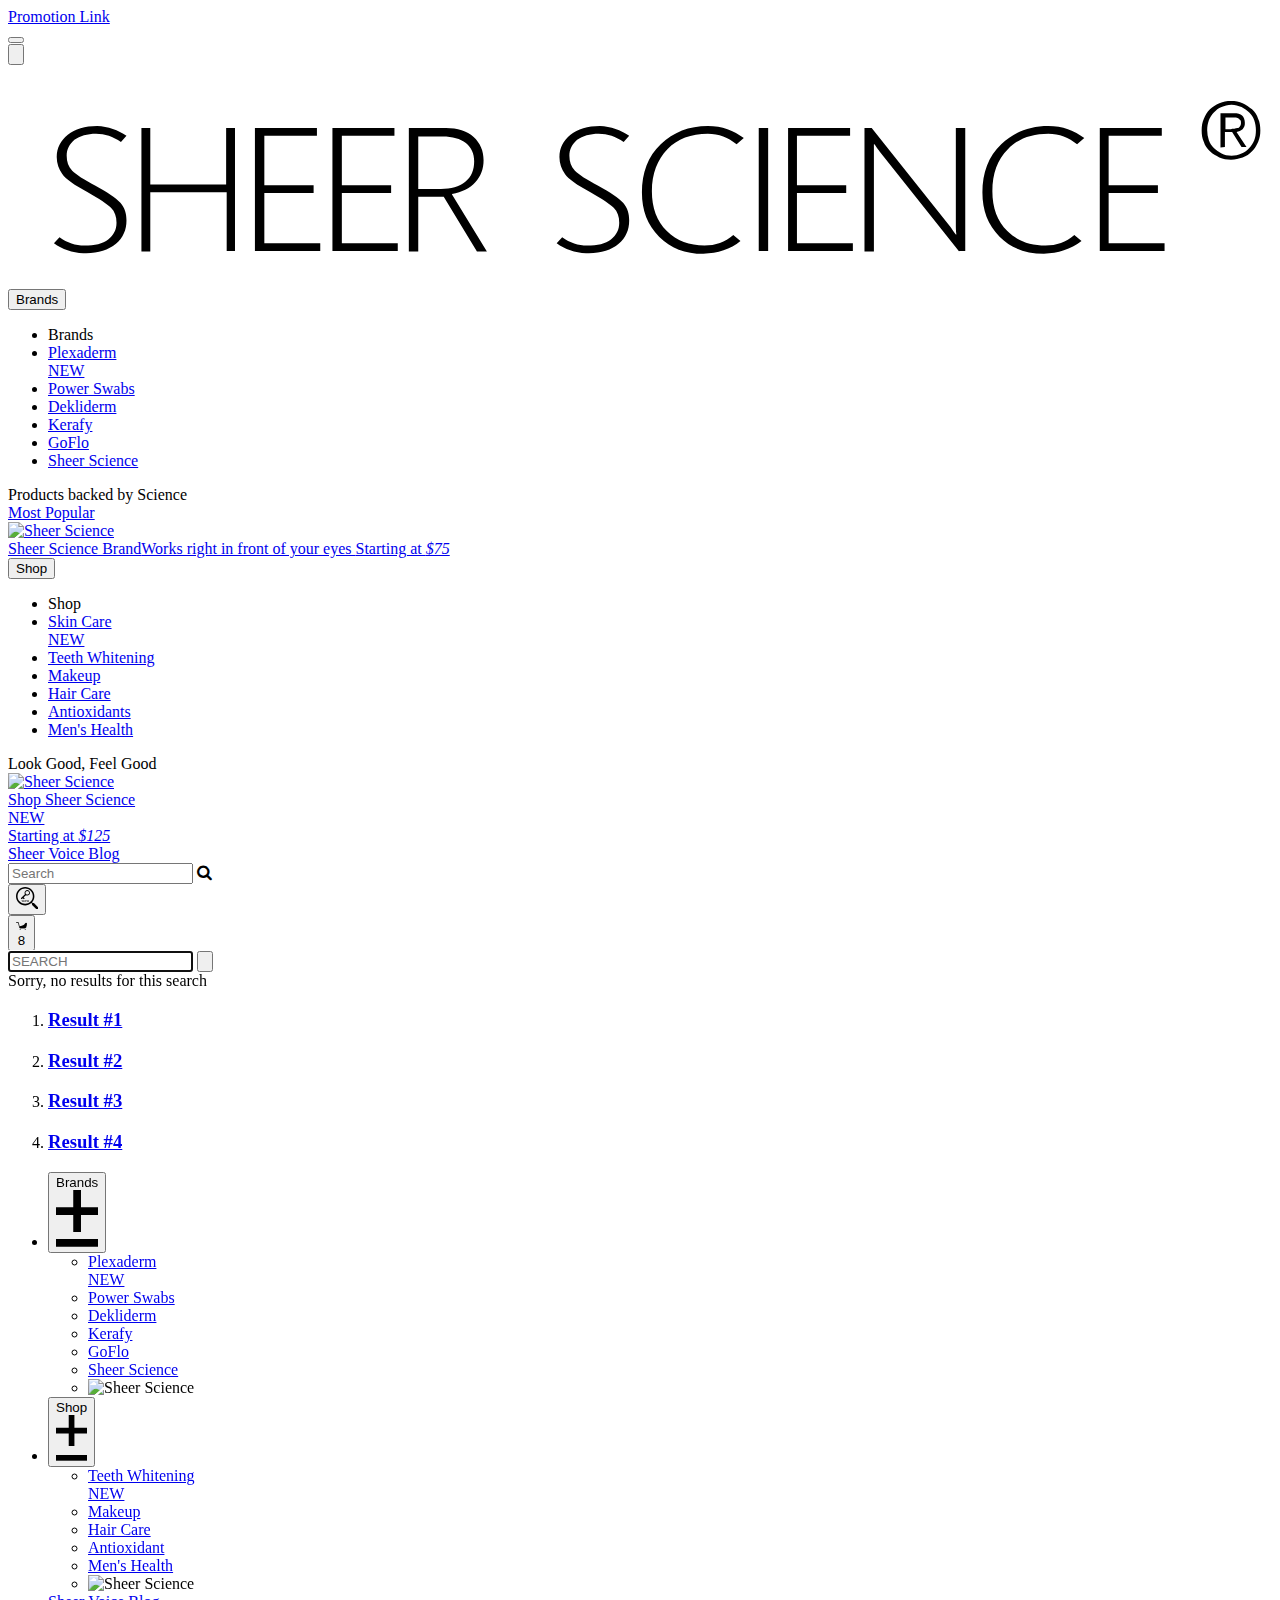
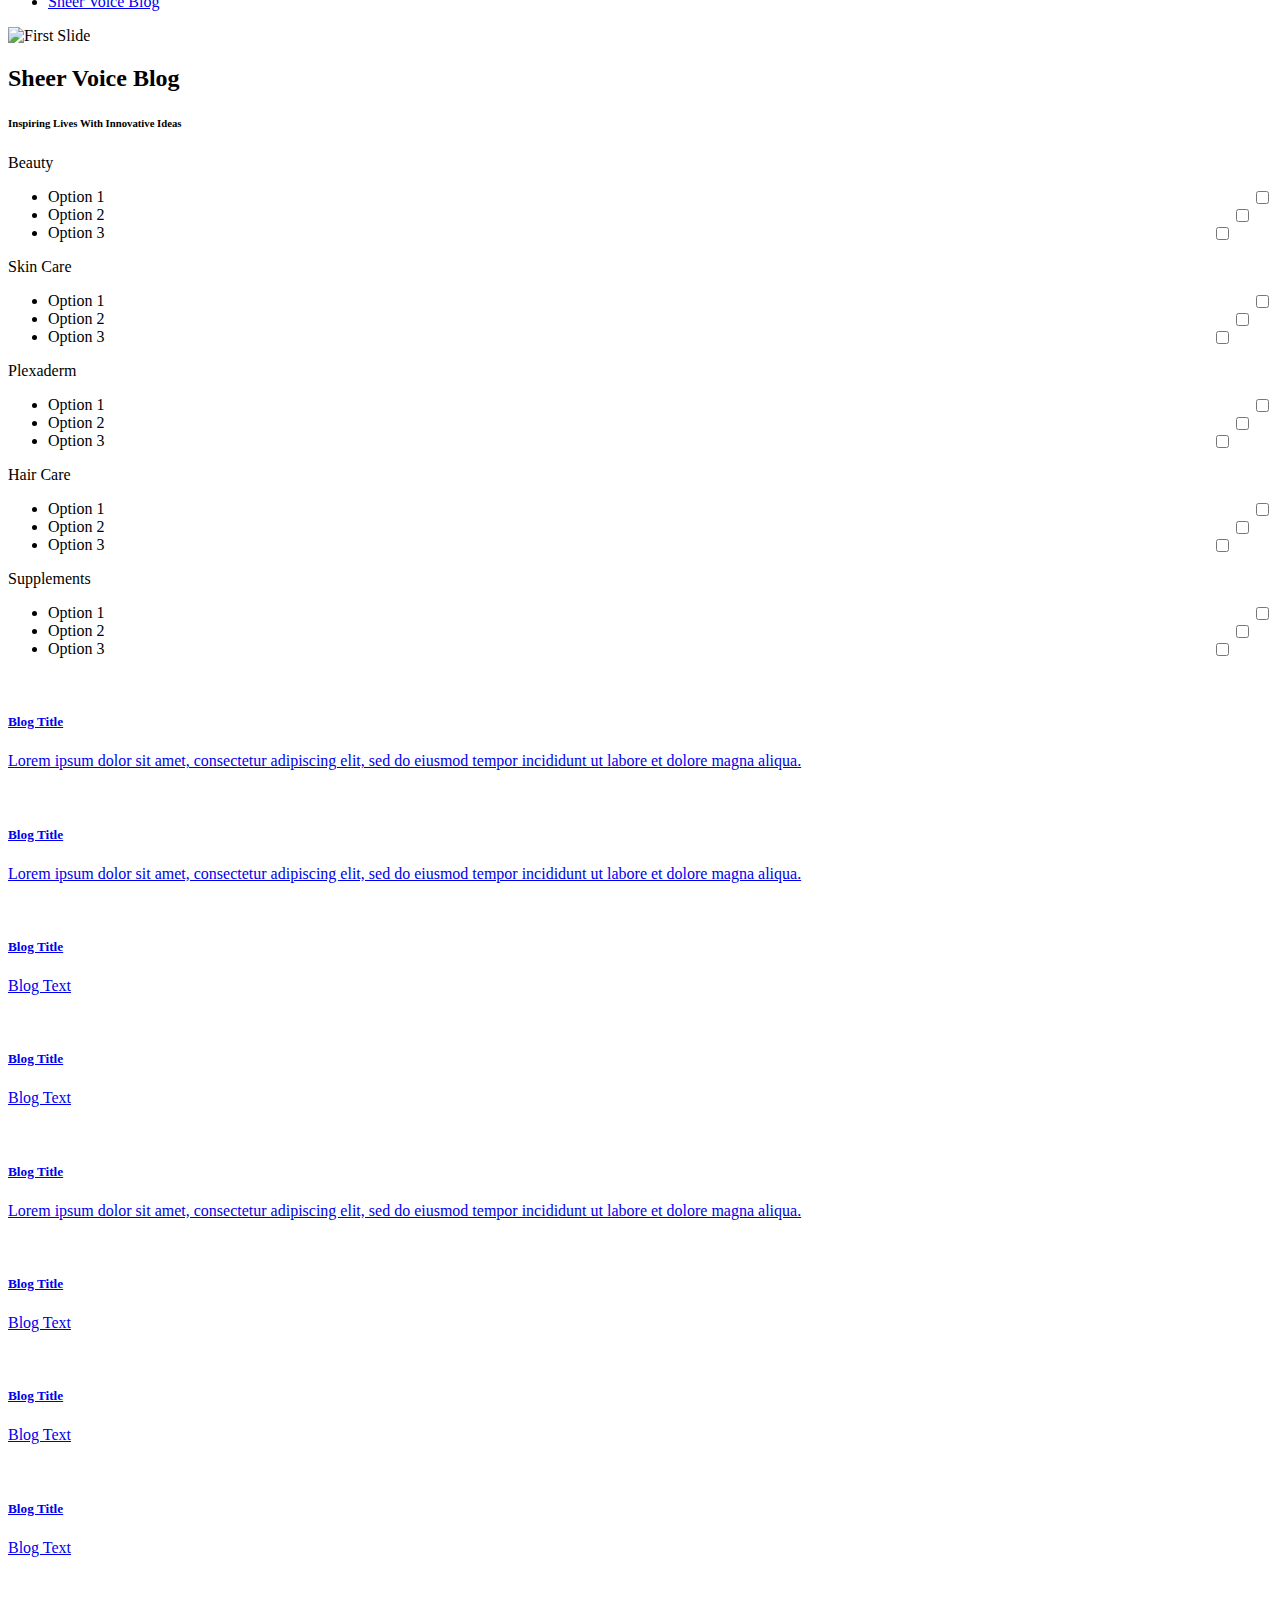
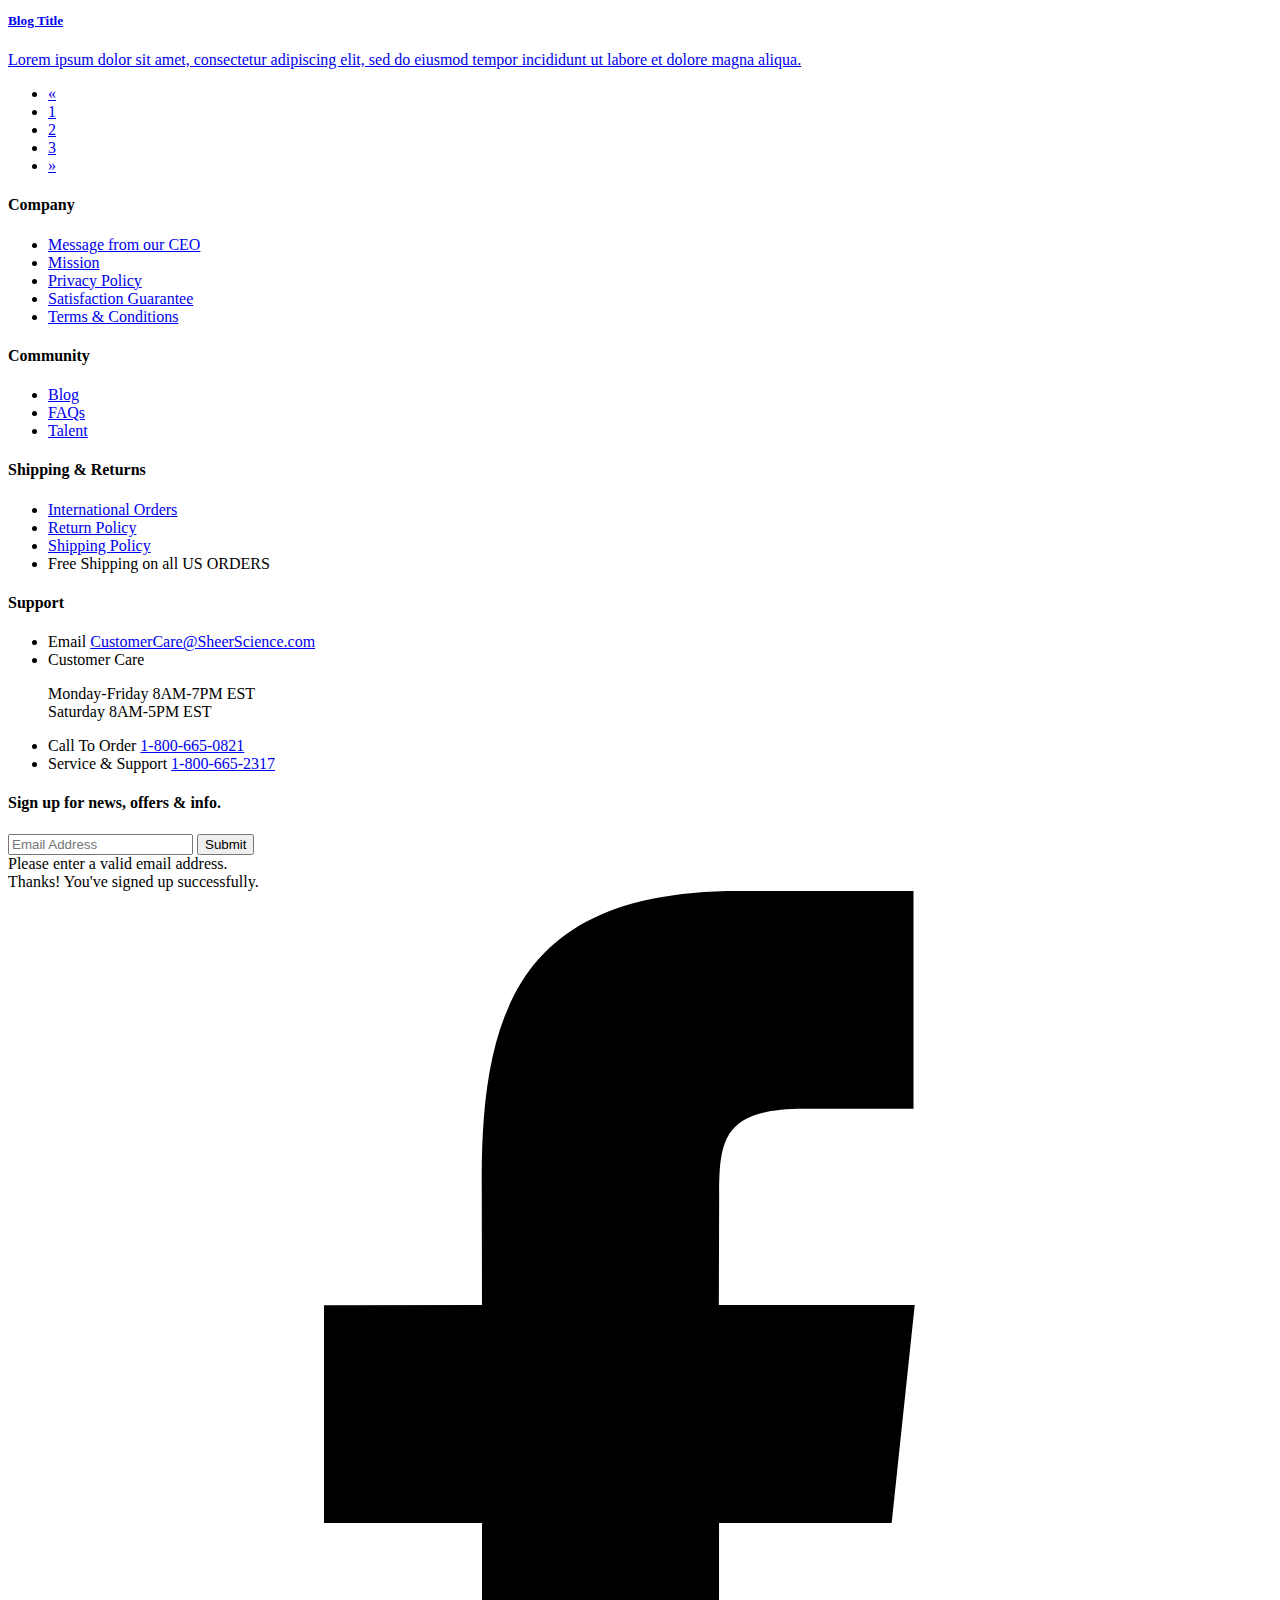
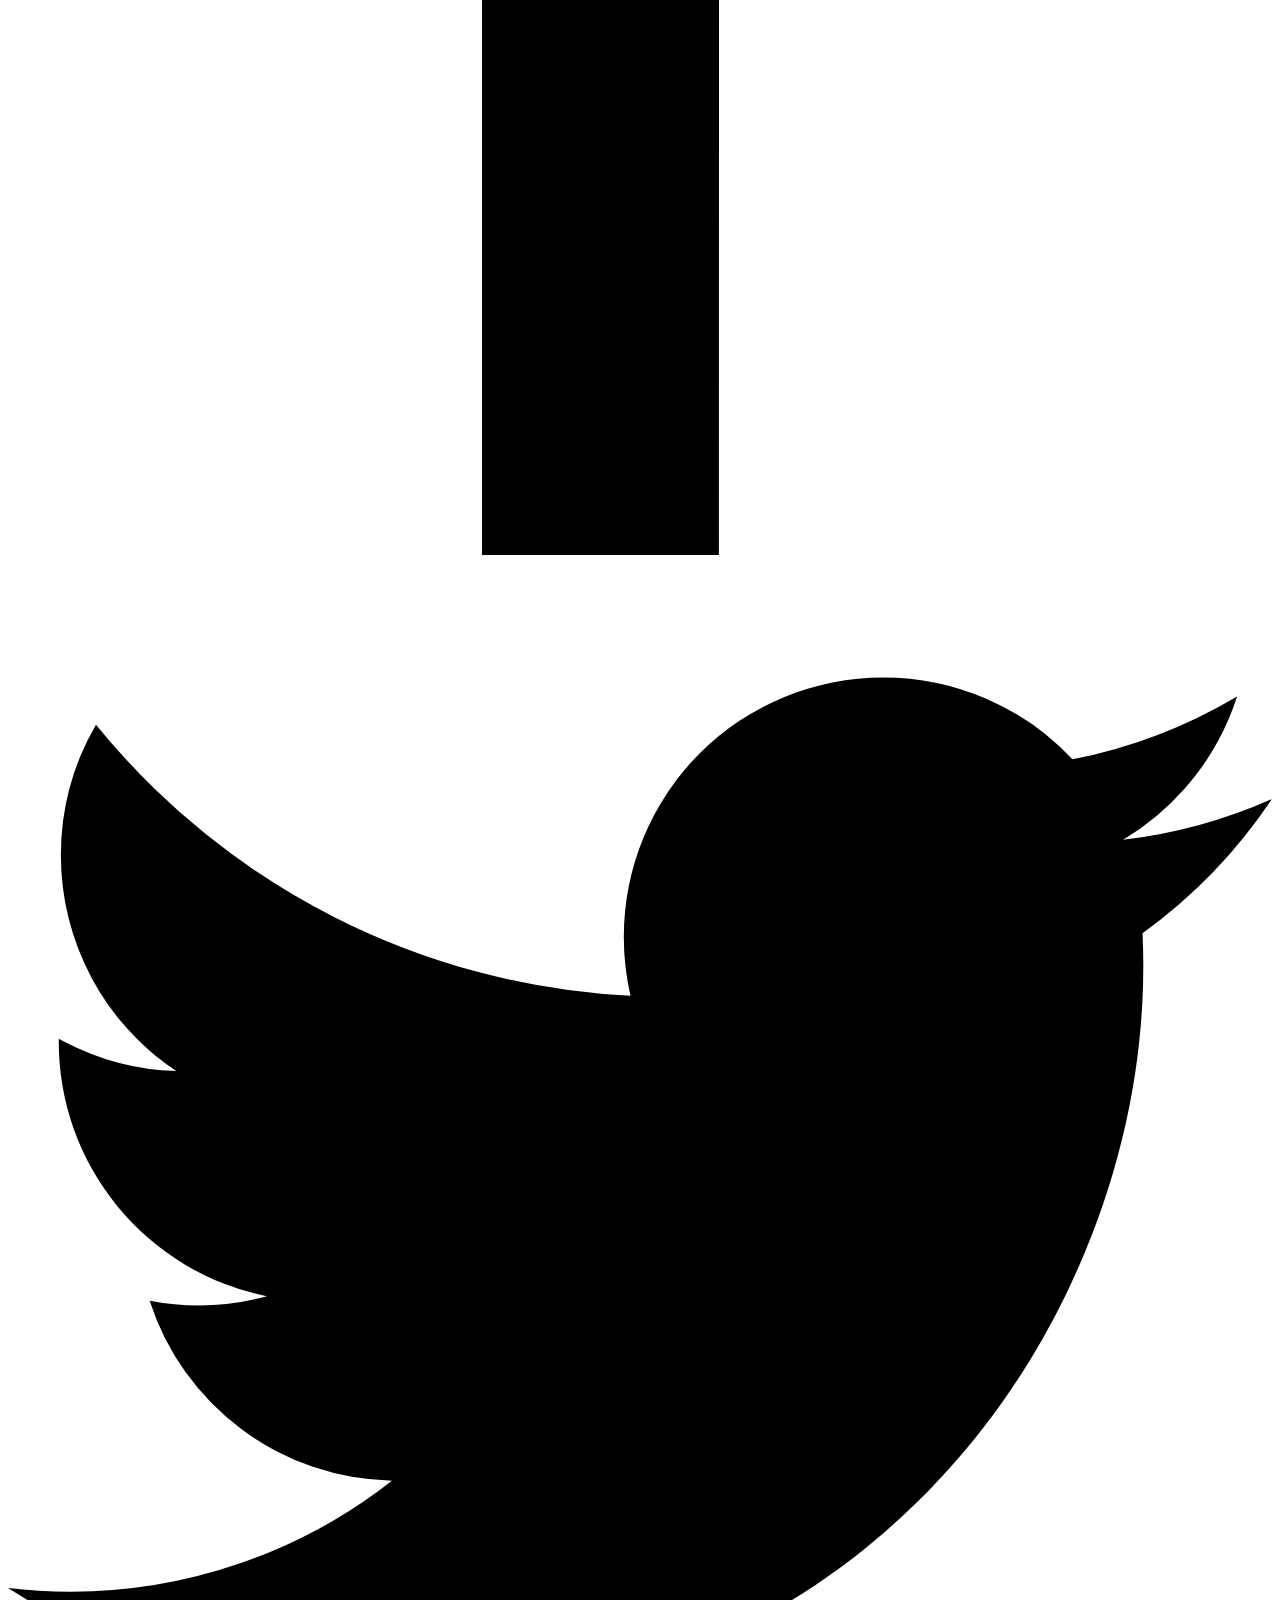
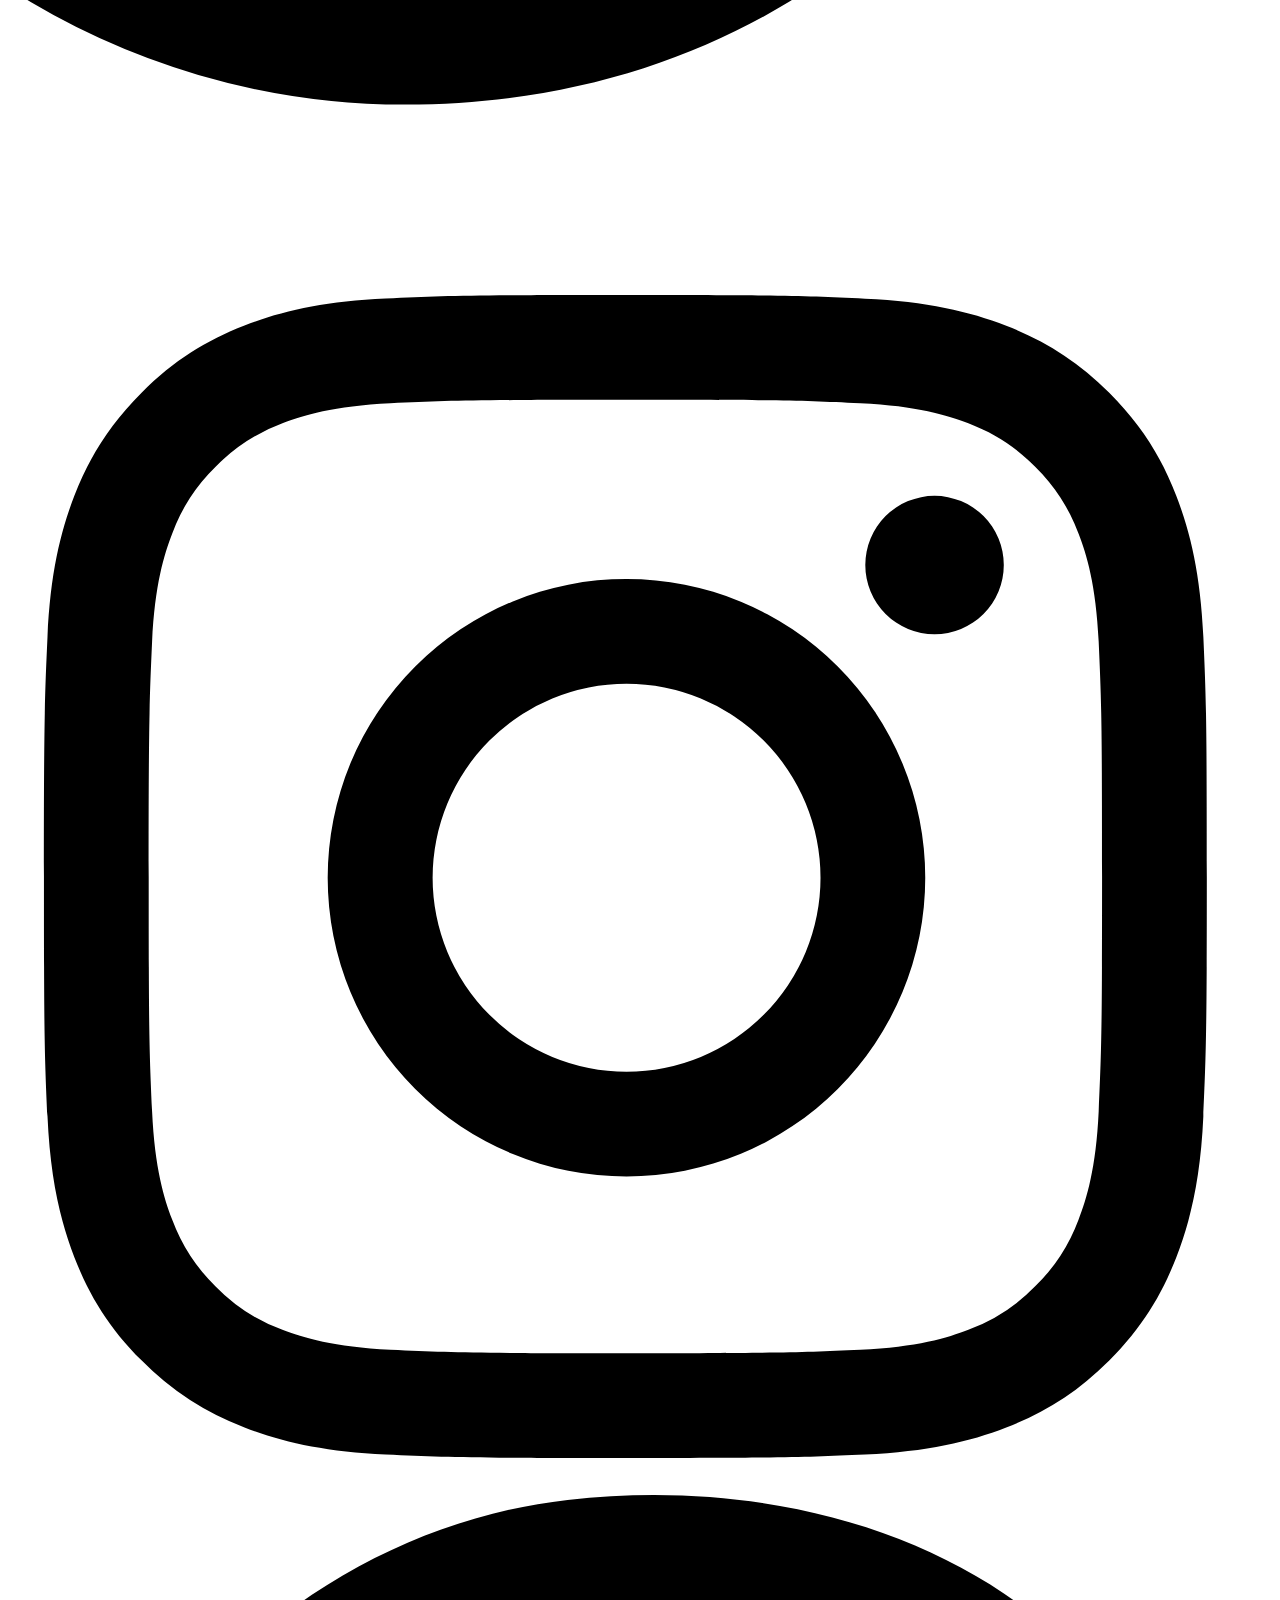
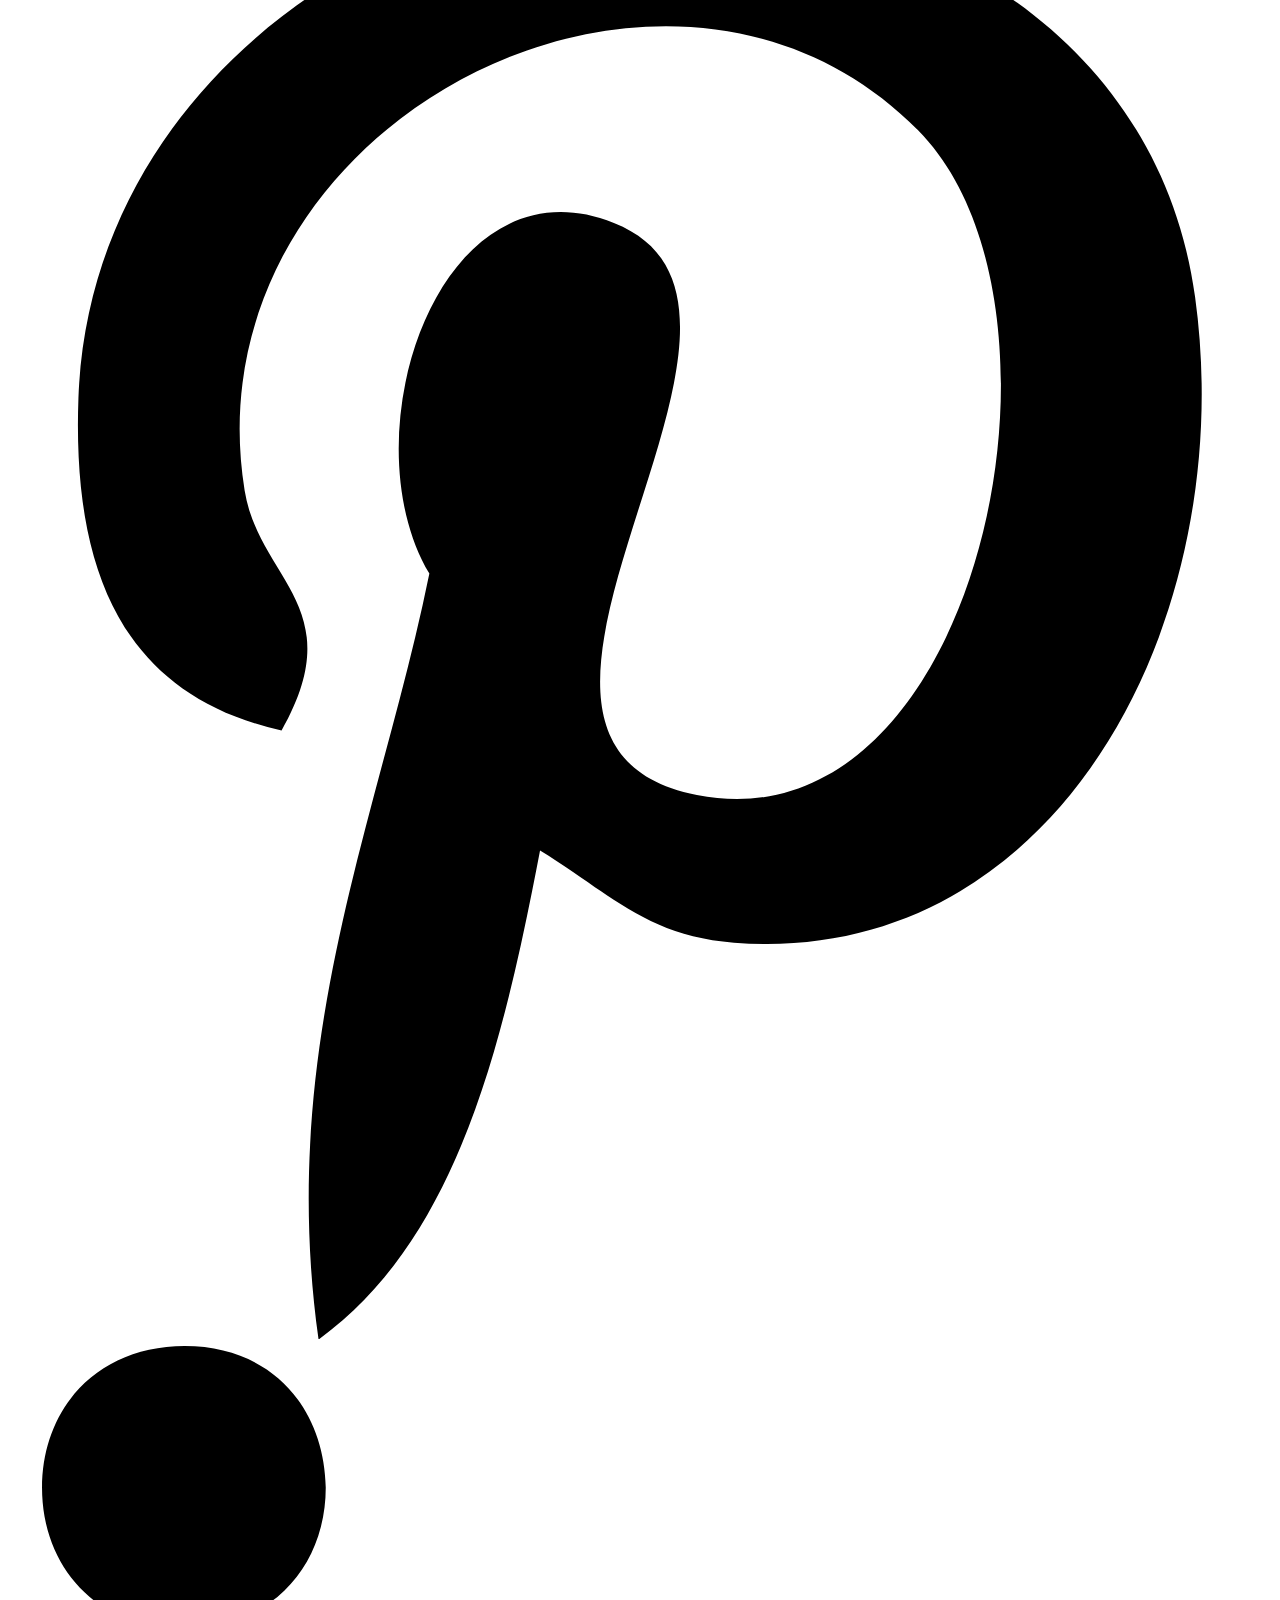
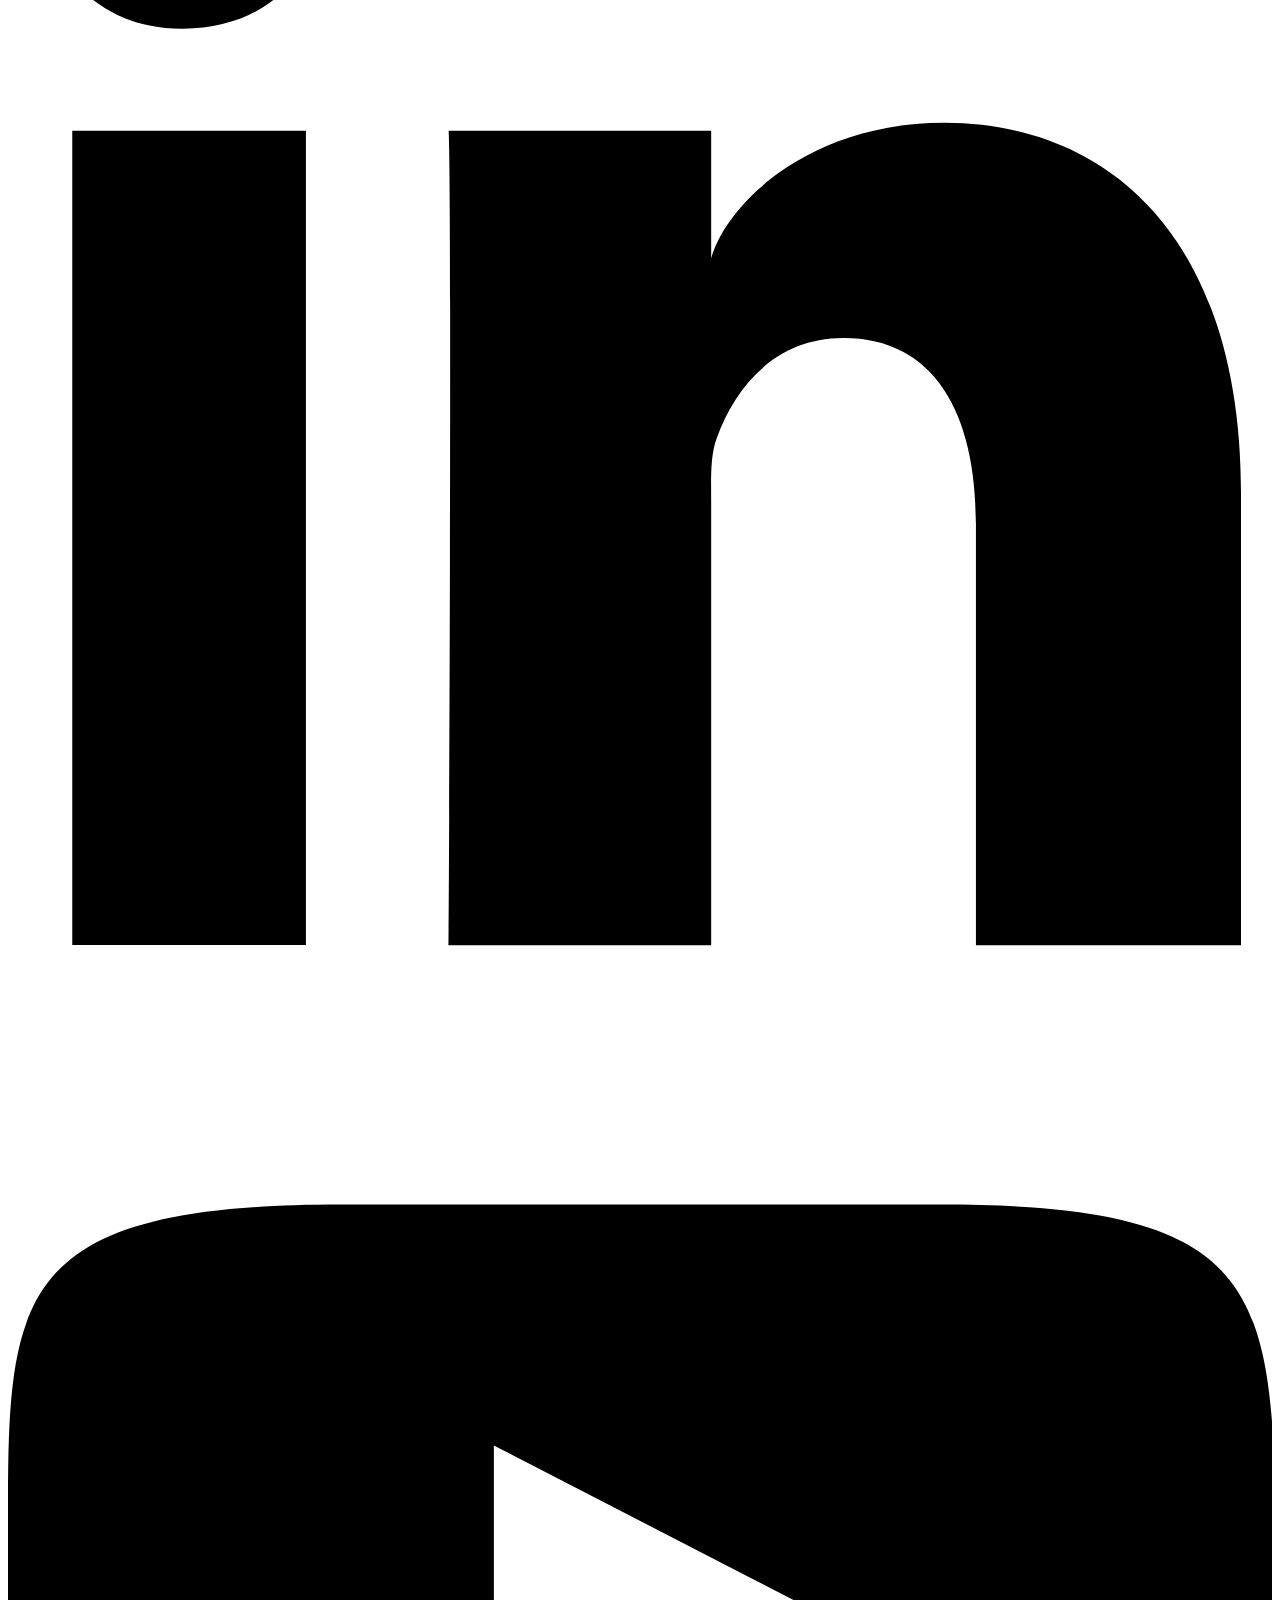
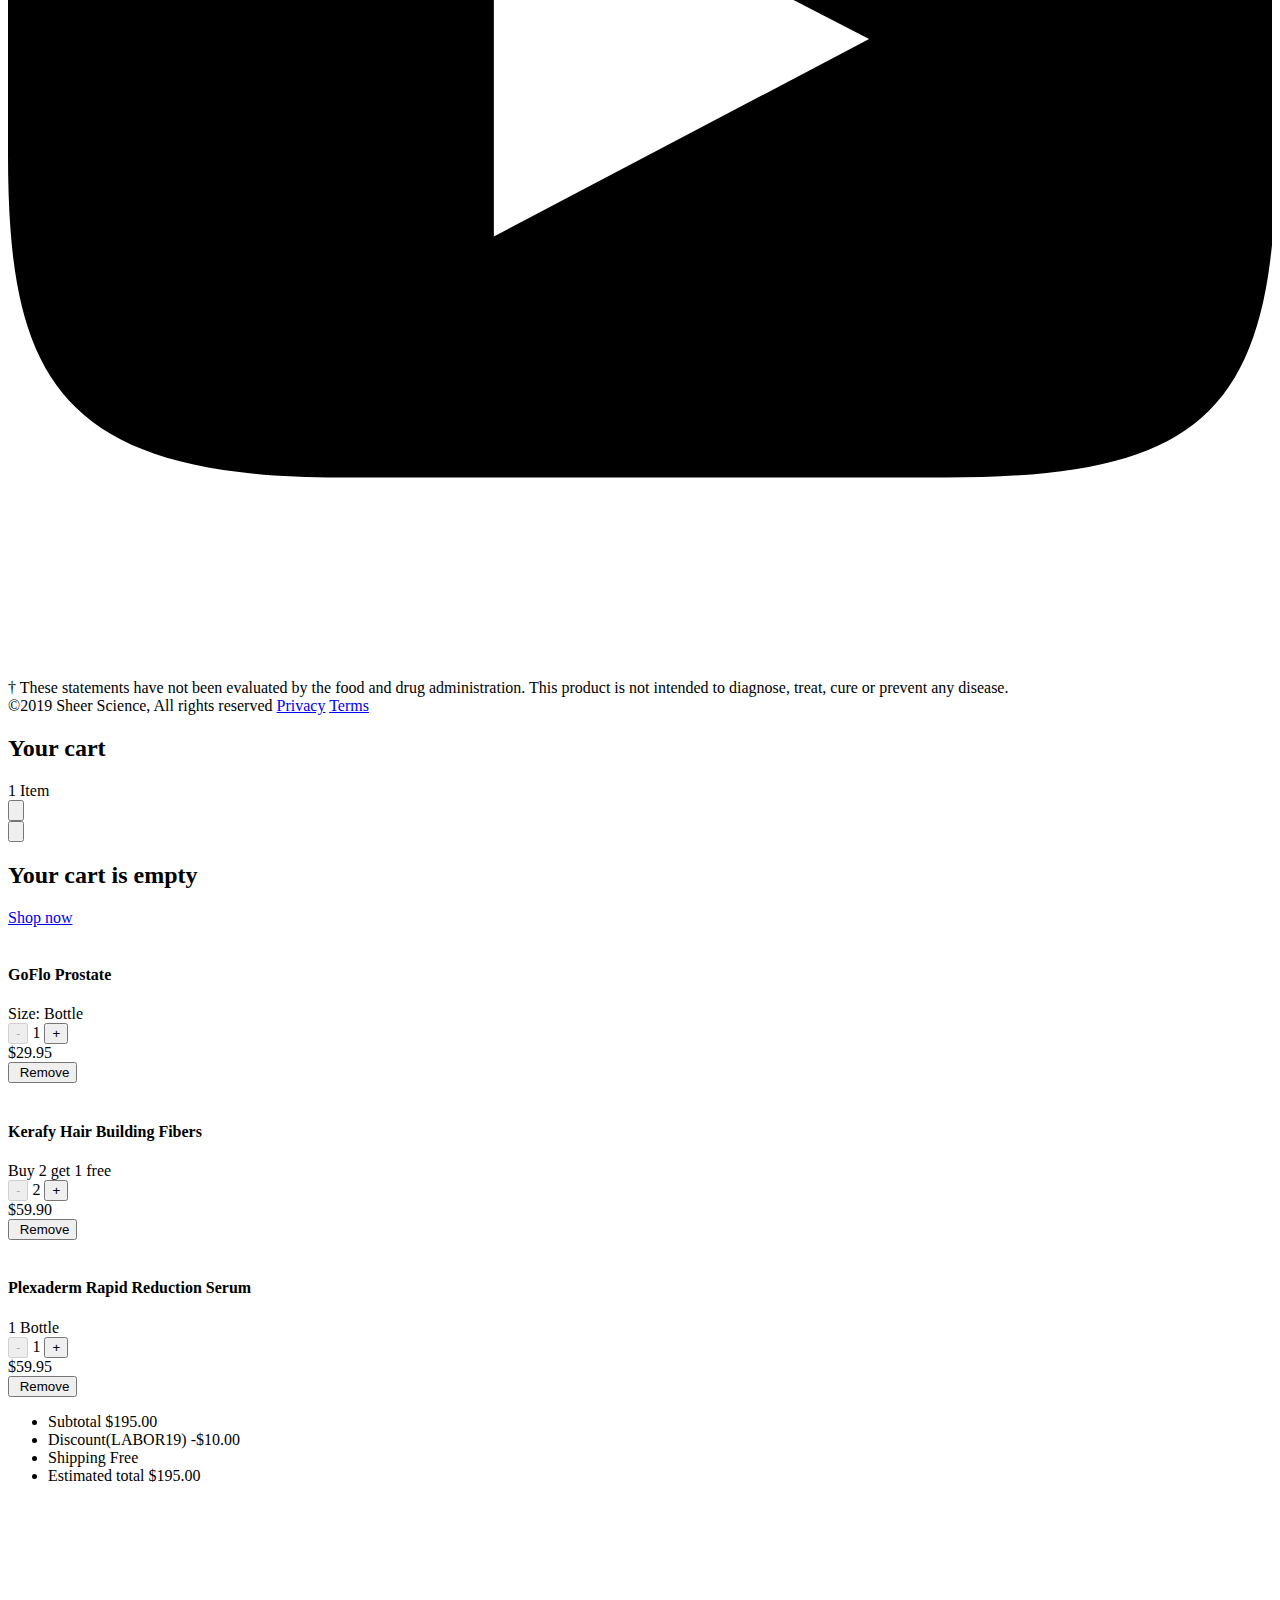
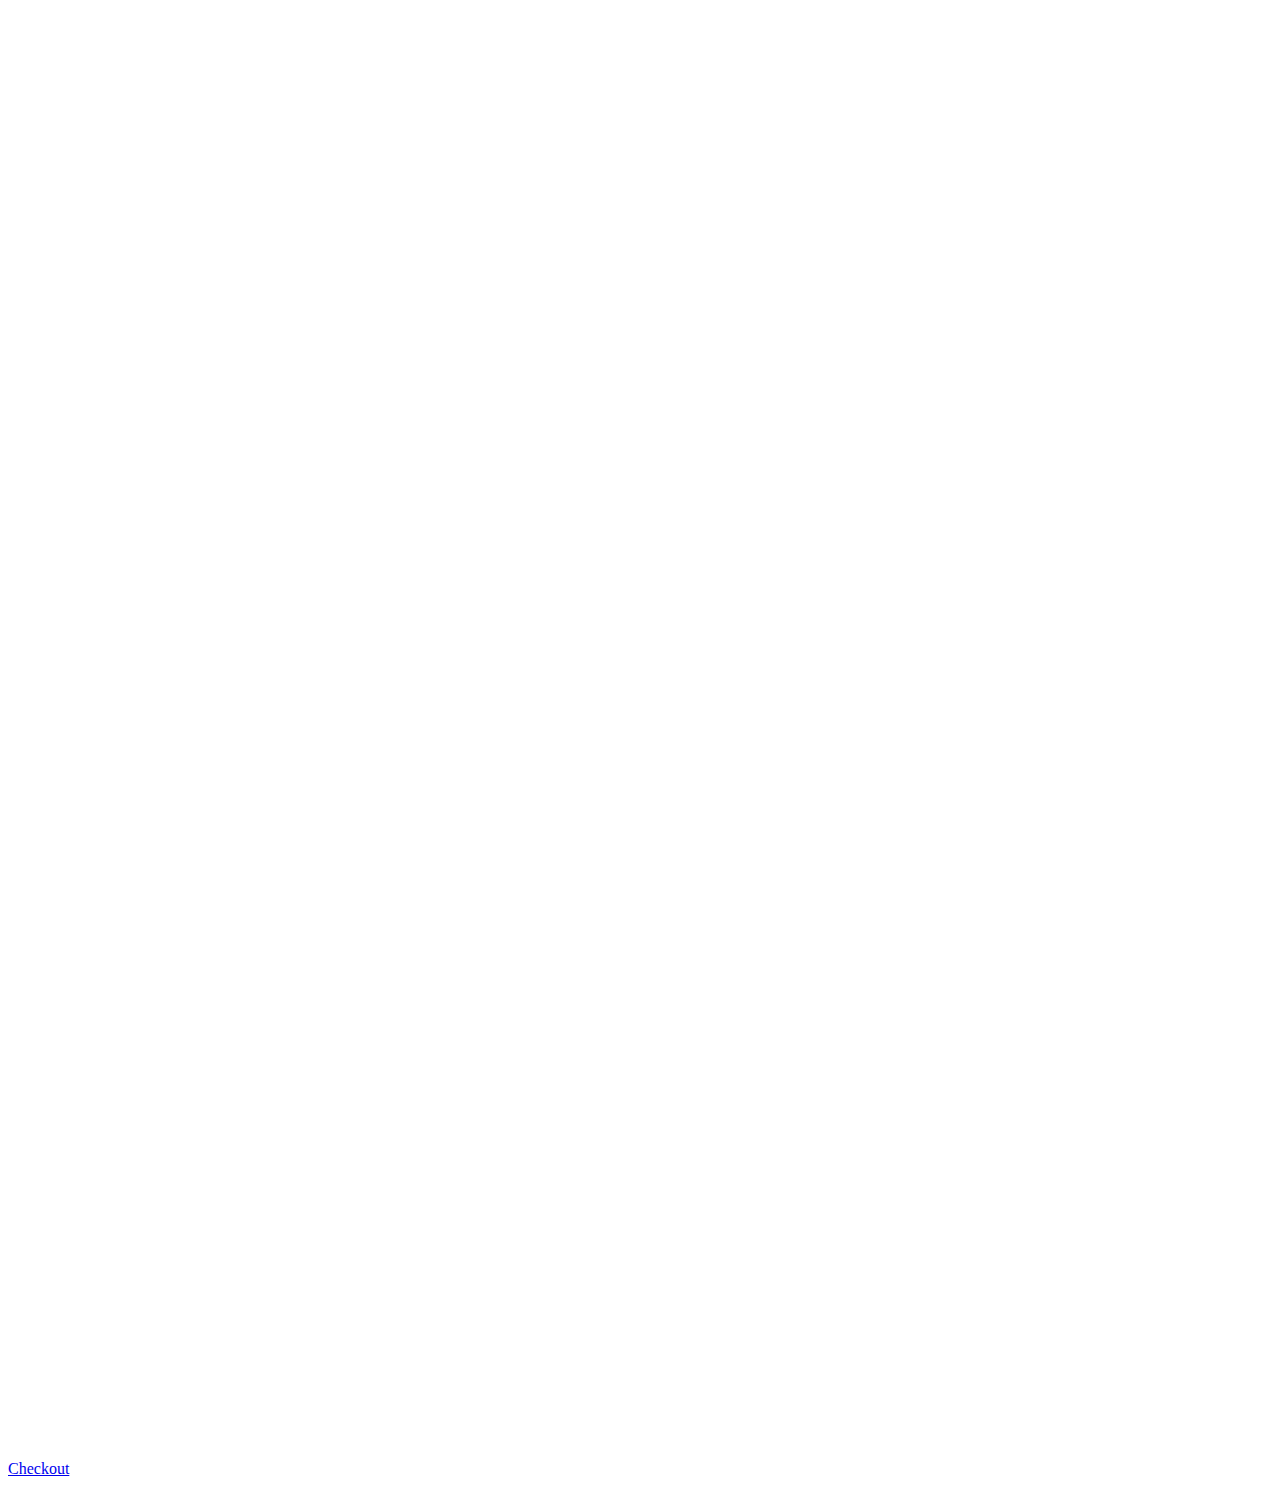
==== commit 6199bcb7: "Updates applied just before launch" ====
--- a/blog/index.html
+++ b/blog/index.html
@@ -7,7 +7,6 @@
   <meta http-equiv="X-UA-Compatible" content="ie=edge">
   <!-- Favicon -->
   <link rel="shortcut icon" href="/SheerScience/Assets/img/favicon.ico">
-  <link href="https://fonts.googleapis.com/css?family=Barlow:300,400,500&display=swap" rel="stylesheet">
 
   <link type="text/css" rel="stylesheet" href="https://stackpath.bootstrapcdn.com/font-awesome/4.7.0/css/font-awesome.min.css"  /> 
 
@@ -22,12 +21,11 @@
 
 <body>
 
-  <div id="app" class="app">
+  <div id="app" class="wrapper">
     <div>
-      <div class="lets-flex">
         <!-- Header -->
         <header class="Header__container Header__container--headroom">
-            <div id="NavOverlay" class="Header__overlay layout__visually-hidden" role="presentation"></div>
+            <div id="NavOverlay" class="Header__overlay layout__visually-hidden" data-status="closed"></div>
 
             <div class="MarketingContainer__marketing-container" aria-hidden="false">
                 <div class="MarketingContainer__promotion--content fonts__barlow-medium">
@@ -50,42 +48,43 @@
                   <svg viewBox="0 0 14 14" class="Icon__icon-svg" role="img"><title>Close</title><g fill-rule="nonzero"><path d="M.485 1.546A.75.75 0 1 1 1.545.485L13.52 12.458a.75.75 0 0 1-1.061 1.06L.485 1.547z"></path><path d="M.485 12.458a.75.75 0 1 0 1.06 1.06L13.52 1.547A.75.75 0 0 0 12.458.485L.485 12.458z"></path></g></svg></span>
               </button>  
               <a href="/SheerScience/index.html" aria-label="Sheer Science" class="Header__logo">
-                <svg class="Icon__icon Header__logo-img" version="1.1" id="Layer_1" xmlns="http://www.w3.org/2000/svg" xmlns:xlink="http://www.w3.org/1999/xlink" x="0px" y="0px" viewBox="0 0 228.3 39.7" style="enable-background:new 0 0 228.3 39.7;" xml:space="preserve">
-                  <path class="st0" d="M13.6,34c-2-0.1-3.8-0.7-5.3-1.8l1-1.1c1.4,1,2.9,1.5,4.5,1.5c1.9,0,3.3-0.3,4.3-1.1s1.5-1.7,1.5-3
+                <!-- <img src="/SheerScience/Assets/img/SSCLogoColored.svg" alt="logo-image" class="Icon__icon Header__logo-img"> -->
+                  <svg class="Icon__icon Header__logo-img" version="1.1" id="Layer_1" xmlns="http://www.w3.org/2000/svg" xmlns:xlink="http://www.w3.org/1999/xlink" x="0px" y="0px" viewBox="0 0 228.3 39.7" style="enable-background:new 0 0 228.3 39.7;" xml:space="preserve">
+                    <path class="st0" d="M13.6,34c-2-0.1-3.8-0.7-5.3-1.8l1-1.1c1.4,1,2.9,1.5,4.5,1.5c1.9,0,3.3-0.3,4.3-1.1s1.5-1.7,1.5-3
                     c0-1.1-0.3-2-1-2.7s-2.1-1.6-4.2-2.8c-2.4-1.3-4-2.4-4.6-3.3s-1-1.9-1-3.1c0-1.6,0.7-2.9,2-4s3.1-1.6,5.3-1.6
                     c2,0.1,3.8,0.7,5.3,1.8l-1,1.1c-1.4-1-2.9-1.5-4.5-1.5S13,12.8,12,13.5c-0.9,0.8-1.4,1.7-1.4,2.9c0,1.1,0.3,2,1,2.7
                     s2.1,1.6,4.2,2.7c2.2,1.2,3.7,2.2,4.5,3.1s1.1,2,1.1,3.2c0,1.7-0.6,3.1-1.9,4.2C18,33.5,16.1,34.1,13.6,34z" />
-                  <path class="st0" d="M39.5,33.7V23H25.7v10.7h-1.6V11.4h1.6v10.2h13.7V11.4H41v22.2h-1.5V33.7z" />
-                  <path class="st0" d="M44.6,33.7V11.4h11.2v1.4h-9.5v8.9h8.9v1.4h-8.9v9.1h10.1v1.4H44.6V33.7z" />
-                  <path class="st0" d="M58.6,33.7V11.4h11.2v1.4h-9.5v8.9h8.9v1.4h-8.9v9.1h10.1v1.4H58.6V33.7z" />
-                  <path class="st0" d="M84.7,33.7l-6-9.9h-4.6v9.9h-1.7V11.4h6.7c2.1,0,3.8,0.5,5,1.6s1.8,2.5,1.8,4.2c0,1.6-0.5,2.9-1.5,4
+                    <path class="st0" d="M39.5,33.7V23H25.7v10.7h-1.6V11.4h1.6v10.2h13.7V11.4H41v22.2h-1.5V33.7z" />
+                    <path class="st0" d="M44.6,33.7V11.4h11.2v1.4h-9.5v8.9h8.9v1.4h-8.9v9.1h10.1v1.4H44.6V33.7z" />
+                    <path class="st0" d="M58.6,33.7V11.4h11.2v1.4h-9.5v8.9h8.9v1.4h-8.9v9.1h10.1v1.4H58.6V33.7z" />
+                    <path class="st0" d="M84.7,33.7l-6-9.9h-4.6v9.9h-1.7V11.4h6.7c2.1,0,3.8,0.5,5,1.6s1.8,2.5,1.8,4.2c0,1.6-0.5,2.9-1.5,4
                     S82,23,80.2,23.3v0.1l6.3,10.3H84.7L84.7,33.7z M74.1,12.9v9.5h4.1c1.8,0,3.3-0.4,4.4-1.3s1.6-2.1,1.6-3.7c0-1.4-0.5-2.5-1.5-3.3
                     s-2.4-1.2-4.2-1.2C78.6,12.9,74.1,12.9,74.1,12.9z" />
-                  <path class="st0" d="M104.4,34c-2-0.1-3.8-0.7-5.3-1.8l1-1.1c1.4,1,2.9,1.5,4.5,1.5c1.9,0,3.3-0.3,4.3-1.1s1.5-1.7,1.5-3
+                    <path class="st0" d="M104.4,34c-2-0.1-3.8-0.7-5.3-1.8l1-1.1c1.4,1,2.9,1.5,4.5,1.5c1.9,0,3.3-0.3,4.3-1.1s1.5-1.7,1.5-3
                     c0-1.1-0.3-2-1-2.7s-2.1-1.6-4.2-2.8c-2.4-1.3-4-2.4-4.6-3.3s-1-1.9-1-3.1c0-1.6,0.7-2.9,2-4s3.1-1.6,5.3-1.6
                     c2,0.1,3.8,0.7,5.3,1.8l-1,1.1c-1.4-1-2.9-1.5-4.5-1.5s-2.9,0.4-3.9,1.1c-0.9,0.8-1.4,1.7-1.4,2.9c0,1.1,0.3,2,1,2.7
                     s2.1,1.6,4.2,2.7c2.2,1.2,3.7,2.2,4.5,3.1s1.1,2,1.1,3.2c0,1.7-0.6,3.1-1.9,4.2C108.9,33.5,106.9,34.1,104.4,34z" />
-                  <path class="st0" d="M125.6,34.1c-3.3,0-5.9-1-8-3.1s-3.1-4.7-3.1-8c0-3.6,1.1-6.5,3.4-8.7s5.1-3.3,8.5-3.3c2.6,0,4.7,0.8,6.5,2.2
+                    <path class="st0" d="M125.6,34.1c-3.3,0-5.9-1-8-3.1s-3.1-4.7-3.1-8c0-3.6,1.1-6.5,3.4-8.7s5.1-3.3,8.5-3.3c2.6,0,4.7,0.8,6.5,2.2
                     l-1.3,1.1c-1.5-1.2-3.2-1.9-5.2-1.9c-3,0-5.5,0.9-7.3,2.8s-2.8,4.4-2.8,7.6c0,3,0.9,5.4,2.7,7.2c1.8,1.8,4.1,2.6,6.8,2.6
                     c2,0,3.7-0.6,5.2-1.9l1.3,1.1C130.5,33.3,128.2,34,125.6,34.1z" />
-                  <path class="st0" d="M137.3,11.4v22.2h-1.7V11.4H137.3z" />
-                  <path class="st0" d="M140.9,33.7V11.4h11.2v1.4h-9.6v8.9h8.9v1.4h-8.9v9.1h10.1v1.4h-11.7V33.7z" />
-                  <path class="st0" d="M171.8,33.7l-14.3-18c-0.3-0.4-0.6-0.7-0.8-1.1l-0.2-0.3h-0.1c0,0.3,0,0.6,0,1v18.4h-1.7V11.4h1.3l14.2,17.8
+                    <path class="st0" d="M137.3,11.4v22.2h-1.7V11.4H137.3z" />
+                    <path class="st0" d="M140.9,33.7V11.4h11.2v1.4h-9.6v8.9h8.9v1.4h-8.9v9.1h10.1v1.4h-11.7V33.7z" />
+                    <path class="st0" d="M171.8,33.7l-14.3-18c-0.3-0.4-0.6-0.7-0.8-1.1l-0.2-0.3h-0.1c0,0.3,0,0.6,0,1v18.4h-1.7V11.4h1.3l14.2,17.8
                     c0.3,0.4,0.6,0.9,1,1.4h0.1c-0.1-0.7-0.1-1.3-0.1-1.9V11.4h1.7v22.2h-1.1V33.7z" />
-                  <path class="st0" d="M187.1,34.1c-3.3,0-5.9-1-8-3.1s-3.1-4.7-3.1-8c0-3.6,1.1-6.5,3.4-8.7s5.1-3.3,8.5-3.3c2.6,0,4.7,0.8,6.5,2.2
+                    <path class="st0" d="M187.1,34.1c-3.3,0-5.9-1-8-3.1s-3.1-4.7-3.1-8c0-3.6,1.1-6.5,3.4-8.7s5.1-3.3,8.5-3.3c2.6,0,4.7,0.8,6.5,2.2
                     l-1.3,1.1c-1.5-1.2-3.2-1.9-5.2-1.9c-3,0-5.5,0.9-7.3,2.8c-1.9,1.9-2.8,4.4-2.8,7.6c0,3,0.9,5.4,2.7,7.2s4.1,2.6,6.9,2.6
                     c2,0,3.7-0.6,5.2-1.9l1.3,1.1C191.9,33.3,189.7,34,187.1,34.1z" />
-                  <path class="st0" d="M197.2,33.7V11.4h11.2v1.4h-9.6v8.9h8.9v1.4h-8.9v9.1h10.1v1.4h-11.7V33.7z" />
-                  <path class="st0" d="M223,6.9c0.6,0.3,1.2,0.7,1.7,1.1c0.5,0.5,0.9,1,1.1,1.7c0.3,0.6,0.4,1.3,0.4,2.1c0,0.8-0.1,1.4-0.4,2.1
+                    <path class="st0" d="M197.2,33.7V11.4h11.2v1.4h-9.6v8.9h8.9v1.4h-8.9v9.1h10.1v1.4h-11.7V33.7z" />
+                    <path class="st0" d="M223,6.9c0.6,0.3,1.2,0.7,1.7,1.1c0.5,0.5,0.9,1,1.1,1.7c0.3,0.6,0.4,1.3,0.4,2.1c0,0.8-0.1,1.4-0.4,2.1
                     c-0.3,0.6-0.6,1.2-1.1,1.7c-0.5,0.5-1,0.9-1.7,1.1s-1.3,0.4-2.1,0.4s-1.4-0.1-2.1-0.4c-0.6-0.3-1.2-0.6-1.7-1.1s-0.9-1-1.1-1.7
                     c-0.3-0.6-0.4-1.3-0.4-2.1s0.1-1.4,0.4-2.1s0.6-1.2,1.1-1.7s1-0.8,1.7-1.1s1.3-0.4,2.1-0.4C221.7,6.5,222.4,6.6,223,6.9z
-                     M219.2,7.6c-0.6,0.2-1,0.6-1.4,1s-0.7,0.9-0.9,1.4c-0.2,0.6-0.3,1.1-0.3,1.8c0,0.6,0.1,1.2,0.3,1.8s0.5,1,0.9,1.4s0.9,0.7,1.4,1
+                      M219.2,7.6c-0.6,0.2-1,0.6-1.4,1s-0.7,0.9-0.9,1.4c-0.2,0.6-0.3,1.1-0.3,1.8c0,0.6,0.1,1.2,0.3,1.8s0.5,1,0.9,1.4s0.9,0.7,1.4,1
                     c0.5,0.3,1.1,0.4,1.8,0.4c0.6,0,1.2-0.1,1.8-0.4c0.6-0.2,1-0.6,1.4-1s0.7-0.9,0.9-1.4s0.3-1.1,0.3-1.8c0-0.6-0.1-1.2-0.3-1.8
                     s-0.5-1-0.9-1.4s-0.9-0.7-1.4-1c-0.6-0.2-1.1-0.4-1.8-0.4C220.3,7.2,219.7,7.4,219.2,7.6z M219,14.9V8.7h2.4c0.7,0,1.2,0.1,1.5,0.4
                     s0.5,0.7,0.5,1.3c0,0.3,0,0.5-0.1,0.7s-0.2,0.4-0.3,0.5s-0.3,0.2-0.5,0.3s-0.4,0.1-0.6,0.2l1.8,2.7h-0.9l-1.7-2.7h-1.3v2.7
                     L219,14.9L219,14.9z M221.5,11.5c0.2,0,0.4-0.1,0.6-0.1s0.3-0.2,0.4-0.3s0.2-0.4,0.2-0.6c0-0.2,0-0.4-0.1-0.5s-0.2-0.2-0.3-0.3
                     s-0.3-0.1-0.5-0.2c-0.2,0-0.4,0-0.5,0h-1.4v2.1h1C221,11.5,221.2,11.5,221.5,11.5z" />
-                </svg>
+                  </svg> 
               </a>
               <div class="Header__nav-group--desktop">
                 <div class="Header__nav-primary">
@@ -96,12 +95,14 @@
                         <div class="HeaderNavMenu__dropdown-content">
                           <div class="ProductList__nav-primary--dropdown layout__margin-auto">
                             <div class="ProductList__dropdown-container">
-                              <div class="ProductList__dropdown-content--category">
+                              <div class="ProductList__dropdown-content--category layout__margin-auto">
                                 <div class="ProductList__category-wrapper">
                                   <ul class="ProductNavGroup__category">
                                     <li class="ProductNavGroup__category--headline fonts__barlow-medium">Brands</li>
                                     <li class="ProductNavGroup__category--product-item fonts__barlow-regular">
-                                      <a class="ProductNavGroup__category--product-link fonts__barlow-light" href="/plexaderm/"><span>Plexaderm</span><div class="ProductNavGroup__new-icon-container"><div class="NewIcon__container fonts__barlow-regular NewIcon__container--redesign fonts__barlow-medium">NEW</div></div></a>
+                                      <a class="ProductNavGroup__category--product-link fonts__barlow-light" href="/plexaderm/"><span>Plexaderm</span>
+                                        <div class="ProductNavGroup__new-icon-container"><div class="NewIcon__container fonts__barlow-regular NewIcon__container--redesign fonts__barlow-medium">NEW</div></div>
+                                      </a>
                                     </li>
                                     <li class="ProductNavGroup__category--product-item fonts__barlow-regular">
                                       <a class="ProductNavGroup__category--product-link fonts__barlow-light" href="/power-swabs/"><span>Power Swabs</span></a>
@@ -118,13 +119,14 @@
                                     <li class="ProductNavGroup__category--product-item fonts__barlow-regular">
                                       <a class="ProductNavGroup__category--product-link fonts__barlow-light" href="/sheer-science/"><span>Sheer Science</span></a>
                                     </li>
-                                    <li class="ProductNavGroup__category--product-item-btn">
+                                    <!-- <li class="ProductNavGroup__category--product-item-btn">
                                       <a class="ProductNavGroup__category--product-link-btn btn-primary btn fonts__barlow-medium" href="/Brands/"><span>See All Brands</span></a>
-                                    </li>
+                                    </li> -->
                                   </ul>
                                 </div>
                               </div>
-                              <div class="ProductList__dropdown-content--visual"><span class="ProductList__visual--headline fonts__barlow-medium">Products backed by Science</span>
+                              <div class="ProductList__dropdown-content--visual layout__margin-auto">
+                                <span class="ProductList__visual--headline fonts__barlow-medium">Products backed by Science</span>
                                 <div class="ProductList__visual">
                                   <div class="ProductList__visual--container">
                                     <a class="ProductList__visual--link" href="/Brands/">
@@ -168,23 +170,29 @@
                                     <li class="ProductNavGroup__category--headline fonts__barlow-medium">Shop</li>
                                     <li class="ProductNavGroup__category--product-item fonts__barlow-regular">
                                       <a class="ProductNavGroup__category--product-link fonts__barlow-light" href="/plexaderm/"><span>Skin Care</span>
-                                      <div class="ProductNavGroup__new-icon-container">
-                                        <div class="NewIcon__container fonts__barlow-regular NewIcon__container--redesign fonts__barlow-medium">NEW</div>
-                                      </div>
+                                        <div class="ProductNavGroup__new-icon-container">
+                                          <div class="NewIcon__container fonts__barlow-regular NewIcon__container--redesign fonts__barlow-medium">NEW</div>
+                                        </div>
                                       </a>
                                     </li>
-                                    <li class="ProductNavGroup__category--product-item fonts__barlow-regular"><a class="ProductNavGroup__category--product-link fonts__barlow-light" href="/power-swabs/"><span>Teeth Whitening</span></a>
-                                    </li>
-                                    <li class="ProductNavGroup__category--product-item fonts__barlow-regular"><a class="ProductNavGroup__category--product-link fonts__barlow-light" href="/dekliderm/"><span>Makeup</span></a>
-                                    </li>
-                                    <li class="ProductNavGroup__category--product-item fonts__barlow-regular"><a class="ProductNavGroup__category--product-link fonts__barlow-light" href="/kerafy/"><span>Hair Care</span></a>
-                                    </li>
-                                    <li class="ProductNavGroup__category--product-item fonts__barlow-regular"><a class="ProductNavGroup__category--product-link fonts__barlow-light" href="/sheer-science/"><span>Antioxidants</span></a>
-                                    </li>
-                                    <li class="ProductNavGroup__category--product-item fonts__barlow-regular"><a class="ProductNavGroup__category--product-link fonts__barlow-light" href="/goflo/"><span>Men's Health</span></a>
-                                    </li>
-                                    <li class="ProductNavGroup__category--product-item-btn"><a class="ProductNavGroup__category--product-link-btn btn-primary btn fonts__barlow-medium" href="/SheerScience/index.html"><span>See All</span></a>
-                                    </li>
+                                    <li class="ProductNavGroup__category--product-item fonts__barlow-regular">
+                                      <a class="ProductNavGroup__category--product-link fonts__barlow-light" href="/power-swabs/"><span>Teeth Whitening</span></a>
+                                    </li>
+                                    <li class="ProductNavGroup__category--product-item fonts__barlow-regular">
+                                      <a class="ProductNavGroup__category--product-link fonts__barlow-light" href="/dekliderm/"><span>Makeup</span></a>
+                                    </li>
+                                    <li class="ProductNavGroup__category--product-item fonts__barlow-regular">
+                                      <a class="ProductNavGroup__category--product-link fonts__barlow-light" href="/kerafy/"><span>Hair Care</span></a>
+                                    </li>
+                                    <li class="ProductNavGroup__category--product-item fonts__barlow-regular">
+                                      <a class="ProductNavGroup__category--product-link fonts__barlow-light" href="/sheer-science/"><span>Antioxidants</span></a>
+                                    </li>
+                                    <li class="ProductNavGroup__category--product-item fonts__barlow-regular">
+                                      <a class="ProductNavGroup__category--product-link fonts__barlow-light" href="/goflo/"><span>Men's Health</span></a>
+                                    </li>
+                                    <!-- <li class="ProductNavGroup__category--product-item-btn">
+                                      <a class="ProductNavGroup__category--product-link-btn btn-primary btn fonts__barlow-medium" href="/SheerScience/index.html"><span>See All</span></a>
+                                    </li> -->
                                   </ul>
                                 </div>
                               </div>
@@ -229,8 +237,7 @@
                 </div>
               </div>
               <div aria-hidden="false" class="Header__nav-actions">
-                <div aria-hidden="false" class="Header__nav-actions--to-hide">
-
+                <div aria-hidden="false" class="Header__nav-actions--to-hide visually-hidden">
                   <div class="Header__action--keyword">
                     <form class="Header__action--searchForm" action="/search" method="get" role="search" aria-label="Keyword Search" >
                       <div>
@@ -251,7 +258,7 @@
                     </button>
                   </div>
                 </div>
-                <div>
+                <div class="CartIcon">
                   <button aria-label="Cart, 8 items" class="CartIcon__cart-icon" type="button">
                     <svg class="CartIcon__cart-icon-graphic" viewBox="0 0 23.74 18.23" xmlns="http://www.w3.org/2000/svg">
                       <path class="CartIcon__cart-icon--outer" d="M9.86,19.73a1.28,1.28,0,1,1,1.27-1.29h0a1.27,1.27,0,0,1-1.26,1.28Zm10.82,0a1.28,1.28,0,1,1,1.27-1.29h0a1.27,1.27,0,0,1-1.26,1.28h0Z" transform="translate(-0.89 -1.5)"></path>
@@ -263,8 +270,7 @@
                 </div>
               </div>
               
-            <span class="Header__underline" 
-              style="transform: translateX(452.625px); width: 92px; opacity: 0;"></span>
+              <span class="Header__underline" style="transform: translateX(452.625px); width: 92px; opacity: 0;"></span>
             </section>
 
             <section class="Header__actions-drawers" id="calltext-drawer">
@@ -298,16 +304,16 @@
                         <div class="KeywordSearch-hits visually-hidden">
                             <ol class="KeywordSearch-hitList pt-3">
                               <li class="KeywordSearch-hitListItem">
-                                <h3><a href="/products/tesino-washed-jersey-dress-black">Tesino Washed Jersey Dress - Black</a></h3>
+                                <h3><a href="#">Result #1</a></h3>
                               </li>
                               <li class="KeywordSearch-hitListItem">
-                                <h3><a href="/products/tesino-washed-jersey-dress-navy">Tesino Washed Jersey Dress - Navy</a></h3>
+                                <h3><a href="#">Result #2</a></h3>
                               </li>
                               <li class="KeywordSearch-hitListItem">
-                                <h3><a href="/products/tesino-washed-jersey-dress-olive">Tesino Washed Jersey Dress - Olive</a></h3>
+                                <h3><a href="#">Result #3</a></h3>
                               </li>
                               <li class="KeywordSearch-hitListItem">
-                                <h3><a href="/products/petite-tesino-washed-jersey-dress-black">Petite Tesino Washed Jersey Dress - Black</a></h3>
+                                <h3><a href="#">Result #4</a></h3>
                               </li>
                             </ol>
                         </div>
@@ -330,19 +336,38 @@
                         </div>
                       </button>
                       <ul class="ProductNavGroup__category ProductListMobile__nav-group ProductListMobile__nav-group--is-hidden" data-status="closed">
-                        <li class="ProductNavGroup__category--product-item fonts__barlow-regular"><a class="ProductNavGroup__category--product-link fonts__barlow-light" href="/plexiderm/"><span>Plexaderm</span><div class="ProductNavGroup__new-icon-container"><div class="NewIcon__container fonts__barlow-regular NewIcon__container--redesign fonts__barlow-medium">NEW</div></div></a>
-                        </li>
-                        <li class="ProductNavGroup__category--product-item fonts__barlow-regular"><a class="ProductNavGroup__category--product-link fonts__barlow-light" href="/power-swabs/"><span>Power Swabs</span></a>
-                        </li>
-                        <li class="ProductNavGroup__category--product-item fonts__barlow-regular"><a class="ProductNavGroup__category--product-link fonts__barlow-light" href="/dekliderm/"><span>Dekliderm</span></a>
-                        </li>
-                        <li class="ProductNavGroup__category--product-item fonts__barlow-regular"><a class="ProductNavGroup__category--product-link fonts__barlow-light" href="/kerafy/"><span>Kerafy</span></a>
-                        </li>
-                        <li class="ProductNavGroup__category--product-item fonts__barlow-regular"><a class="ProductNavGroup__category--product-link fonts__barlow-light" href="/goflo/"><span>GoFlo</span></a>
-                        </li>
-                        <li class="ProductNavGroup__category--product-item fonts__barlow-regular"><a class="ProductNavGroup__category--product-link fonts__barlow-light" href="/sheer-science/"><span>Sheer Science</span></a>
-                        </li>
-                        <li class="ProductNavGroup__category--product-item-btn"><a class="ProductNavGroup__category--product-link-btn btn-primary btn fonts__barlow-medium" href="/Brands/"><span>See all Brands</span></a>
+                        <li class="ProductNavGroup__category--product-item fonts__barlow-regular">
+                          <a class="ProductNavGroup__category--product-link fonts__barlow-light" href="/plexiderm/"><span>Plexaderm</span><div class="ProductNavGroup__new-icon-container"><div class="NewIcon__container fonts__barlow-regular NewIcon__container--redesign fonts__barlow-medium">NEW</div></div></a>
+                        </li>
+                        <li class="ProductNavGroup__category--product-item fonts__barlow-regular">
+                          <a class="ProductNavGroup__category--product-link fonts__barlow-light" href="/power-swabs/"><span>Power Swabs</span></a>
+                        </li>
+                        <li class="ProductNavGroup__category--product-item fonts__barlow-regular">
+                          <a class="ProductNavGroup__category--product-link fonts__barlow-light" href="/dekliderm/"><span>Dekliderm</span></a>
+                        </li>
+                        <li class="ProductNavGroup__category--product-item fonts__barlow-regular">
+                          <a class="ProductNavGroup__category--product-link fonts__barlow-light" href="/kerafy/"><span>Kerafy</span></a>
+                        </li>
+                        <li class="ProductNavGroup__category--product-item fonts__barlow-regular">
+                          <a class="ProductNavGroup__category--product-link fonts__barlow-light" href="/goflo/"><span>GoFlo</span></a>
+                        </li>
+                        <li class="ProductNavGroup__category--product-item fonts__barlow-regular">
+                          <a class="ProductNavGroup__category--product-link fonts__barlow-light" href="/sheer-science/"><span>Sheer Science</span></a>
+                        </li>
+                        <li class="ProductNavGroup__category--product-item-btn">
+                          <picture>
+                            <source sizes="(min-width: 1024px) 624px, (min-width: 768px) 464px" srcset="
+                            https://via.placeholder.com/724x346?text=Placeholder&amp;auto=compress%2Cformat&amp;q=65&amp;w=464 464w, 
+                            https://via.placeholder.com/724x346?text=Placeholder&amp;auto=compress%2Cformat&amp;q=65&amp;w=500 500w, 
+                            https://via.placeholder.com/724x346?text=Placeholder&amp;auto=compress%2Cformat&amp;q=65&amp;w=600 600w, 
+                            https://via.placeholder.com/724x346?text=Placeholder&amp;auto=compress%2Cformat&amp;q=65&amp;w=624 624w, 
+                            https://via.placeholder.com/724x346?text=Placeholder&amp;auto=compress%2Cformat&amp;q=65&amp;w=700 700w, 
+                            https://via.placeholder.com/724x346?text=Placeholder&amp;auto=compress%2Cformat&amp;q=65&amp;w=800 800w, 
+                            https://via.placeholder.com/724x346?text=Placeholder&amp;auto=compress%2Cformat&amp;q=65&amp;w=900 900w, 
+                            https://via.placeholder.com/724x346?text=Placeholder&amp;auto=compress%2Cformat&amp;q=65&amp;w=936 936w">
+                              <img alt="Sheer Science" class="ProductNavGroup__category--img" 
+                              src="https://via.placeholder.com/724x346?text=Placeholder&amp;auto=compress%2Cformat&amp;q=65&amp;w=624">
+                          </picture>
                         </li>
                       </ul>
                     </li>
@@ -370,7 +395,19 @@
                           <a class="ProductNavGroup__category--product-link fonts__barlow-light" href="/goflo/"><span>Men's Health</span></a>
                         </li>
                         <li class="ProductNavGroup__category--product-item-btn">
-                          <a class="ProductNavGroup__category--product-link-btn btn-primary btn fonts__barlow-medium" href="#"><span>See All</span></a>
+                          <picture>
+                            <source sizes="(min-width: 1024px) 624px, (min-width: 768px) 464px" srcset="
+                            https://via.placeholder.com/724x346?text=Placeholder&amp;auto=compress%2Cformat&amp;q=65&amp;w=464 464w, 
+                            https://via.placeholder.com/724x346?text=Placeholder&amp;auto=compress%2Cformat&amp;q=65&amp;w=500 500w, 
+                            https://via.placeholder.com/724x346?text=Placeholder&amp;auto=compress%2Cformat&amp;q=65&amp;w=600 600w, 
+                            https://via.placeholder.com/724x346?text=Placeholder&amp;auto=compress%2Cformat&amp;q=65&amp;w=624 624w, 
+                            https://via.placeholder.com/724x346?text=Placeholder&amp;auto=compress%2Cformat&amp;q=65&amp;w=700 700w, 
+                            https://via.placeholder.com/724x346?text=Placeholder&amp;auto=compress%2Cformat&amp;q=65&amp;w=800 800w, 
+                            https://via.placeholder.com/724x346?text=Placeholder&amp;auto=compress%2Cformat&amp;q=65&amp;w=900 900w, 
+                            https://via.placeholder.com/724x346?text=Placeholder&amp;auto=compress%2Cformat&amp;q=65&amp;w=936 936w">
+                              <img alt="Sheer Science" class="ProductNavGroup__category--img" 
+                              src="https://via.placeholder.com/724x346?text=Placeholder&amp;auto=compress%2Cformat&amp;q=65&amp;w=624">
+                          </picture>
                         </li>
                       </ul>
                     </li>
@@ -381,7 +418,7 @@
                 </nav>
                 <div class="Header__nav-utility--mobile">
                   <div class="Header__nav-utility--groups">
-                    <ul>
+                    <!-- <ul>
                       <li class="Header__nav-utility--item">
                         <div class="item item--mobile-account">
                           <a class="HeaderNavLink__link--utility header__header-utility-link header__header-link fonts__barlow-regular" href="/login/"><span>Account</span></a>
@@ -392,11 +429,10 @@
                           <a class="HeaderNavLink__link--utility header__header-utility-link header__header-link fonts__barlow-regular" href="/reviews/"><span>Reviews</span></a>
                         </div>
                       </li>
-
-                    </ul>
+                    </ul> -->
                   </div>
                   <div class="Header__nav-utility--groups">
-                    <ul>
+                    <!-- <ul>
                       <li class="Header__nav-utility--item">
                         <div class="item item--mobile-referral">
                           <a class="HeaderNavLink__link--utility header__header-utility-link header__header-link fonts__barlow-regular" href="/refer/"><span>Refer &amp; Earn</span></a>
@@ -407,7 +443,7 @@
                           <a class="HeaderNavLink__link--utility header__header-utility-link header__header-link fonts__barlow-regular" href="tel:18884980003"><span>+1 800.665.2317</span></a>
                         </div>
                       </li>
-                    </ul>
+                    </ul> -->
                   </div>
                 </div>
               </div>
@@ -415,24 +451,27 @@
         </header>
         <!-- Header -->
 
-        <main class="flex" role="main">
+        <!-- Content -->
+        <main class="flex  Header__site-padding-top" role="main">
                 
-                <div class="blog-article-bg d-none d-sm-block" style="background: url(../images/test2.jpg) no-repeat center center;background-size: cover;">
-                    <div class="gradient">
-                        <div class="blog-article-title">
-                            <h1 class="display-4">Sheer Voice</h1>
-                            <p class="lead">Beauty & Health Tips & Tricks</p>
-                        </div>
-                    </div>
-                </div>
-                <div class="blog-article-bg d-block d-sm-none" style="background: url(../images/test2.jpg) no-repeat center center;background-size: cover;">
-                    <div class="gradient">
-                        <div class="blog-article-title">
-                            <h1 class="display-4">Sheer Voice</h1>
-                            <p class="lead">Beauty & Health Tips & Tricks</p>
-                        </div>
-                    </div>
-                </div>
+          <!-- Carousel -->
+          <div id="carouselId" class="carousel slide blogBanner" data-ride="carousel">
+            <div class="carousel-inner" role="listbox">
+              <div class="carousel-item active">
+                <picture>
+                    <source sizes="(max-width: 650px)" srcset="
+                    https://via.placeholder.com/1500x400?text=First%20Slide&amp;auto=compress%2Cformat&amp;q=65&amp;w=464 464w">
+                    <img class="d-block" src="https://via.placeholder.com/1500x400?text=First%20Slide&amp;auto=compress%2Cformat&amp;q=65&amp;w=624" alt="First Slide">
+                </picture>
+                <div class="carousel-caption">
+                  <div class="alignment">
+                    <h2>Sheer Voice Blog</h2>
+                    <h6>Inspiring Lives With Innovative Ideas</h6>
+                  </div>
+                </div>
+              </div>
+            </div>
+          </div>
 
                 <div class="container mt-2">
                     <div class="row">
@@ -743,15 +782,16 @@
 
 
         </main>
+        <!-- Content.// -->
 
         <!-- Footer -->
         <footer class="Footer__container">
-          <div class="Footer__main layout__gutters">
+          <div class="Footer__main layout__gutters container">
             <div class="Footer__content">
               <div class="Footer__columns">
                 <div class="Footer__column">
                   <h4 class="Footer__column-heading fonts__barlow-regular">Company</h4>
-                  <ul aria-label="Shop by Size" class="Footer__column-links">
+                  <ul aria-label="Company" class="Footer__column-links">
                     <li>
                       <a class="Footer__link" href="/about-sheer-science/">Message from our CEO</a>
                     </li>
@@ -759,21 +799,22 @@
                       <a class="Footer__link" href="/about-sheer-science/">Mission</a>
                     </li>
                     <li>
-                      <span class="fonts__barlow-medium">Address</span>
-                      <p>260 Smith Street, Farmingdale, NY 11735</p>
+                      <a class="Footer__link" href="/privacy-policy/">Privacy Policy</a>
                     </li>
                     <li>
-                      <span class="fonts__barlow-medium">Shipping & Returns</span>
-                      <a class="Footer__link" href="/return-policy/">Return Policy</a>
+                      <a class="Footer__link" href="/about-sheer-science/">Satisfaction Guarantee</a>
                     </li>
                     <li>
-                      <a class="Footer__link" href="/return-policy/">Shipping Policy</a>
+                      <a class="Footer__link" href="/terms-conditions/">Terms & Conditions</a>
                     </li>
                   </ul>
                 </div>
                 <div class="Footer__column">
                     <h4 class="Footer__column-heading fonts__barlow-regular">Community</h4>
-                    <ul aria-label="Products" class="Footer__column-links">
+                    <ul aria-label="Community" class="Footer__column-links">
+                      <li>
+                        <a class="Footer__link" href="/sheer-voice-blog/">Blog</a>
+                      </li>
                       <li>
                         <a class="Footer__link" href="/faq/">FAQs</a>
                       </li>
@@ -783,30 +824,50 @@
                     </ul>
                 </div>
                 <div class="Footer__column">
-                  <h4 class="Footer__column-heading fonts__barlow-regular">Support</h4>
-                  <ul aria-label="Support" class="Footer__column-links">
+                  <h4 class="Footer__column-heading fonts__barlow-regular">Shipping & Returns</h4>
+                  <ul aria-label="Shipping and Returns" class="Footer__column-links">
                     <li>
-                      <span class="fonts__barlow-medium">Email</span>
-                      <a class="Footer__link" href="/">CustomerCare@SheerScience.com</a>
+                        <a class="Footer__link" href="/">International Orders</a>
                     </li>
                     <li>
-                      <span class="fonts__barlow-medium">Customer Care</span>
-                      <p>Monday-Friday 8AM-7PM EST<br/> Saturday 8AM-5PM EST</p>
+                      <a class="Footer__link" href="/return-policy/">Return Policy</a>
                     </li>
                     <li>
-                      <span class="fonts__barlow-medium">Call To Order</span>
-                      <a class="Footer__link" href="tel:18006650821"><i class="pe-7s-call"></i> 1-800-665-0821</a>
+                      <a class="Footer__link" href="/return-policy/">Shipping Policy</a>
                     </li>
                     <li>
-                      <span class="fonts__barlow-medium">Service & Support</span>
-                      <a class="Footer__link" href="tel:18006652317"><i class="pe-7s-call"></i> 1-800-665-2317</a>
+                      <span class="fonts__barlow-medium">Free Shipping on all US ORDERS</span>
                     </li>
                   </ul>
+
+                </div>
+                <div class="Footer__column">
+                    <h4 class="Footer__column-heading fonts__barlow-regular">Support</h4>
+                    <ul aria-label="Support" class="Footer__column-links">
+                      <li>
+                          <span class="fonts__barlow-medium">Email</span>
+                          <a class="Footer__link" href="/">CustomerCare@SheerScience.com</a>
+                      </li>
+                      <li>
+                          <span class="fonts__barlow-medium">Customer Care</span>
+                          <p>Monday-Friday 8AM-7PM EST<br/> Saturday 8AM-5PM EST</p>
+                      </li>
+                      <li>
+                        <span class="fonts__barlow-medium">Call To Order</span>
+                        <a class="Footer__link" href="tel:18006650821"><i class="pe-7s-call"></i> 1-800-665-0821</a>
+                      </li>
+                      <li>
+                        <span class="fonts__barlow-medium">Service & Support</span>
+                        <a class="Footer__link" href="tel:18006652317"><i class="pe-7s-call"></i> 1-800-665-2317</a>
+                      </li>
+                    </ul>
                 </div>
               </div>
+
+
               <div class="Footer__signup layout__margin-auto">
                 <div class="Footer__column-heading">
-                  <h4 class="Footer__column-heading fonts__barlow-regular">Sign up for the latest news</h4>
+                  <h4 class="Footer__column-heading fonts__barlow-regular">Sign up for news, offers & info.</h4>
                 </div>
                 <div class="Footer__signup-content">
                   <div class="Footer__signup-column">
@@ -836,123 +897,52 @@
           </div>
           <div class="BottomNav__container">
             <div class="BottomNav__container-inner layout__gutters">
-              <span>† These statements have not been evaluated by the food and drug administration. This product is not intended to diagnose, treat, cure or prevent any disease.</span>
+              <span class="BottomNav__disclaimer">† These statements have not been evaluated by the food and drug administration. This product is not intended to diagnose, treat, cure or prevent any disease.</span>
             </div>
             <div class="BottomNav__container-inner layout__gutters">
-              <span class="BottomNav__copyright">© <!-- -->2019</span>
+              <span class="BottomNav__copyright">©2019 Sheer Science, All rights reserved</span>
               <a class="BottomNav__link" href="/privacy/">Privacy</a>
               <a class="BottomNav__link" href="/terms/">Terms</a>
-              <a class="BottomNav__link" href="/accessibility/">Accessibility</a>
-              <a class="BottomNav__link" href="/sitemap/">Sitemap</a>
+              <!-- <a class="BottomNav__link" href="/accessibility/">Accessibility</a>
+              <a class="BottomNav__link" href="/sitemap/">Sitemap</a> -->
             </div>
           </div>
         </footer>
         <!-- Footer -->
-      </div>
-
-
-      <div class="Modal__overlay Modal__overlay--hidden Modal__overlay--cart" role="presentation">
-        <aside aria-describedby="description-cart" aria-modal="true" role="dialog">
-          <section class="Cart__container Cart__container--can-transition">
-            <header class="Cart__header">
-              <div class="Cart__header-info">
-                <h2 class="Cart__heading fonts__barlow-regular" id="description-cart">Your cart</h2><span>1 Item</span>
-              </div>
-              <button aria-label="Hide" class="Cart__hide-button"><span aria-hidden="true" class="Icon__icon Cart__hide-button-icon" data-icon="close-thin" data-qa="icon"><svg viewBox="0 0 14 14" class="Icon__icon-svg" role="img"><title>Close</title><g fill-rule="nonzero"><path d="M.485 1.546A.75.75 0 1 1 1.545.485L13.52 12.458a.75.75 0 0 1-1.061 1.06L.485 1.547z"></path><path d="M.485 12.458a.75.75 0 1 0 1.06 1.06L13.52 1.547A.75.75 0 0 0 12.458.485L.485 12.458z"></path></g></svg></span>
-              </button>
-            </header>
-            <div aria-live="polite" class="Notification__container Notification__container--hidden"><span class="Notification__message"><span></span></span>
-              <button aria-label="Close" class="Notification__close"><span aria-hidden="true" class="Icon__icon Notification__close-icon" data-icon="close" data-qa="icon"><svg viewBox="0 0 11.6 11.6" class="Icon__icon-svg" role="img"><title>Close</title><path d="M11.6 1.4L10.2 0 5.8 4.4 1.4 0 0 1.4l4.4 4.4L0 10.2l1.4 1.4 4.4-4.4 4.4 4.4 1.4-1.4-4.4-4.4z"></path></svg></span>
-              </button>
-            </div>
-
-            <div class="Cart__cart-content">
-              <div class="Cart__cart-content-wrapper">
-                <div class="Cart__empty-cart visually-hidden">
-                  <h2 class="Cart__empty-cart-heading">Your cart is empty</h2>
-                  <a href="/SheerScience/index.html" class="btn--big fonts__barlow-regular btn-primary">Shop now</a>
-                </div>
-  
-                <div class="Cart_line-item--container">
-                  <div data-line-item="true" class="LineItemCard">
-                    <div class="ProductImageContainer">
-                      <img alt="" src="https://via.placeholder.com/350x424?text=Product&amp;auto=compress%2Cformat&amp;q=65&amp;w=180" data-qa="product-image">
+
+        <!-- Cart -->
+        <div class="Modal__overlay Modal__overlay--hidden Modal__overlay--cart" role="presentation">
+            <aside aria-describedby="description-cart" aria-modal="true" role="dialog">
+              <section class="Cart__container Cart__container--can-transition">
+                <header class="Cart__header">
+                  <div class="Cart__header-info">
+                    <h2 class="Cart__heading fonts__barlow-regular" id="description-cart">Your cart</h2><span>1 Item</span>
+                  </div>
+                  <button aria-label="Hide" class="Cart__hide-button">
+                    <span aria-hidden="true" class="Icon__icon Cart__hide-button-icon" data-icon="close-thin" data-qa="icon"><svg viewBox="0 0 14 14" class="Icon__icon-svg" role="img"><title>Close</title><g fill-rule="nonzero"><path d="M.485 1.546A.75.75 0 1 1 1.545.485L13.52 12.458a.75.75 0 0 1-1.061 1.06L.485 1.547z"></path><path d="M.485 12.458a.75.75 0 1 0 1.06 1.06L13.52 1.547A.75.75 0 0 0 12.458.485L.485 12.458z"></path></g></svg></span>
+                  </button>
+                </header>
+                <div aria-live="polite" class="Notification__container Notification__container--hidden"><span class="Notification__message"><span></span></span>
+                  <button aria-label="Close" class="Notification__close"><span aria-hidden="true" class="Icon__icon Notification__close-icon" data-icon="close" data-qa="icon"><svg viewBox="0 0 11.6 11.6" class="Icon__icon-svg" role="img"><title>Close</title><path d="M11.6 1.4L10.2 0 5.8 4.4 1.4 0 0 1.4l4.4 4.4L0 10.2l1.4 1.4 4.4-4.4 4.4 4.4 1.4-1.4-4.4-4.4z"></path></svg></span>
+                  </button>
+                </div>
+
+                <div class="Cart__cart-content">
+                  <div class="Cart__cart-content-wrapper">
+                    <div class="Cart__empty-cart visually-hidden">
+                      <h2 class="Cart__empty-cart-heading">Your cart is empty</h2>
+                      <a href="/index.html" class="btn--big fonts__barlow-regular btn-primary">Shop now</a>
                     </div>
-                    <div data-qa="product-info" class="ProductInfoContainer">
-                      <div class="DescriptionContainer">
-                        <h4 class="ProductName">GoFlo Prostate</h4>
-                        <span class="OptionText-wdax5f-4 cxVSoJ">Size: Bottle</span>
-                      </div>
-                      <div class="QuantityContainer">
-                        <span class="QuantityControl">
-                        <button aria-label="Decrease quantity" data-quantity-button="decrease" disabled="" class="QuantityButton">
-                          <span class="QuantityIcon QuantityIconDecrease">-</span>
-                          </button>
-                          <output class="QuantityCount">1</output>
-                          <button aria-label="Increase quantity" data-quantity-button="increase" class="QuantityButton"><span class="QuantityIcon QuantityIconIncrease">+</span>
-                        </button>
-                        </span>
-                      </div>
-                      <div class="SummaryContainer">
-                        <div class="PriceContainer">
-                          <output class="Price">$29.95</output>
-                        </div>
-                        <div class="ShipsByContainer">
-                          <output></output>
-                        </div>
-                        <button aria-label="Remove" data-remove-button="true" class="RemoveButton">
-                          <img alt="" src="https://casper.com/assets-spa/images/cart/remove-icon.svg" class="RemoveButtonIcon">
-                          <span aria-hidden="true" class="RemoveButtonLabel">Remove</span>
-                        </button>
-                      </div>
-                    </div>
-                  </div>
-                </div>
-
-                <div class="Cart_line-item--container">
-                    <div data-line-item="true" class="LineItemCard">
-                      <div class="ProductImageContainer">
-                        <img alt="" src="https://via.placeholder.com/350x424?text=Product&amp;auto=compress%2Cformat&amp;q=65&amp;w=180" data-qa="product-image">
-                      </div>
-                      <div data-qa="product-info" class="ProductInfoContainer">
-                        <div class="DescriptionContainer">
-                          <h4 class="ProductName">Kerafy Hair Building Fibers</h4>
-                          <span class="OptionText">Buy 2 get 1 free</span>
-                        </div>
-                        <div class="QuantityContainer">
-                          <span class="QuantityControl">
-                          <button aria-label="Decrease quantity" data-quantity-button="decrease" disabled="" class="QuantityButton">
-                            <span class="QuantityIcon QuantityIconDecrease">-</span>
-                            </button>
-                            <output class="QuantityCount">2</output>
-                            <button aria-label="Increase quantity" data-quantity-button="increase" class="QuantityButton"><span class="QuantityIcon QuantityIconIncrease">+</span>
-                          </button>
-                          </span>
-                        </div>
-                        <div class="SummaryContainer">
-                          <div class="PriceContainer">
-                            <output class="Price">$59.90</output>
-                          </div>
-                          <div class="ShipsByContainer">
-                            <output></output>
-                          </div>
-                          <button aria-label="Remove" data-remove-button="true" class="RemoveButton">
-                            <img alt="" src="https://casper.com/assets-spa/images/cart/remove-icon.svg" class="RemoveButtonIcon">
-                            <span aria-hidden="true" class="RemoveButtonLabel">Remove</span>
-                          </button>
-                        </div>
-                      </div>
-                    </div>
-                  </div>
-                  <div class="Cart_line-item--container">
+      
+                    <div class="Cart_line-item--container">
                       <div data-line-item="true" class="LineItemCard">
                         <div class="ProductImageContainer">
                           <img alt="" src="https://via.placeholder.com/350x424?text=Product&amp;auto=compress%2Cformat&amp;q=65&amp;w=180" data-qa="product-image">
                         </div>
                         <div data-qa="product-info" class="ProductInfoContainer">
                           <div class="DescriptionContainer">
-                            <h4 class="ProductName">Plexaderm Rapid Reduction Serum</h4>
-                            <span class="OptionText">1 Bottle</span>
+                            <h4 class="ProductName">GoFlo Prostate</h4>
+                            <span class="OptionText-wdax5f-4 cxVSoJ">Size: Bottle</span>
                           </div>
                           <div class="QuantityContainer">
                             <span class="QuantityControl">
@@ -966,9 +956,9 @@
                           </div>
                           <div class="SummaryContainer">
                             <div class="PriceContainer">
-                              <output class="Price">$59.95</output>
-                            </div>
-                            <div class="ShipsByContainer-wdax5f-18 bGmvME">
+                              <output class="Price">$29.95</output>
+                            </div>
+                            <div class="ShipsByContainer">
                               <output></output>
                             </div>
                             <button aria-label="Remove" data-remove-button="true" class="RemoveButton">
@@ -980,40 +970,112 @@
                       </div>
                     </div>
 
-                <div class="Container__Summary">
-                  <ul class="Container__Summary-list">
-                    <li data-summary-item="subtotal" class="SummaryItem">
-                      <span class="SummaryItemLabel">Subtotal</span>
-                      <span class="SummaryItemValue">$195.00</span>
-                    </li>
-                    <li data-summary-item="discount" class="SummaryItem">
-                      <span class="SummaryItemLabel">Discount<span class="SummaryDiscountCode">(LABOR19)</span></span>
-                      <span class="SummaryItemValue">-$10.00</span>
-                    </li>
-                    <li data-summary-item="shipping" class="SummaryItem">
-                      <span class="SummaryItemLabel">Shipping</span>
-                      <span class="SummaryItemValue">Free</span>
-                    </li>
-                    <li data-summary-item="total" class="SummaryItem">
-                      <span class="SummaryItemLabel">Estimated total</span>
-                      <span class="SummaryItemValue">$195.00</span>
-                    </li>
-                  </ul>
-                </div>
-                <div data-qa="checkout-cta" class="CheckoutCTAContainer">
-                  <a href="/checkout/" class="btn btn--big fonts__barlow-regular btn-primary">
-                    <svg viewBox="0 0 13 16" class="CheckoutLockIcon Icon__icon--small">
-                      <title>lock</title>
-                      <desc>Created with Sketch.</desc>
-                      <path fill="#FFF" fill-rule="nonzero" d="M8.92 5.333v-1.17A2.383 2.383 0 0 0 6.539 1.78h-.155A2.383 2.383 0 0 0 4 4.163v1.168c-.598.048-1.194.112-1.789.192V4.162A4.169 4.169 0 0 1 6.391 0h.155a4.169 4.169 0 0 1 4.164 4.163v1.362a30.542 30.542 0 0 0-1.79-.192zM.939 7.205a29.751 29.751 0 0 1 11.064 0c.49.093.844.523.84 1.021v6.278a.933.933 0 0 1-.757.916l-.567.107a27.149 27.149 0 0 1-10.097 0l-.57-.107a.933.933 0 0 1-.76-.916V8.133c.001-.448.32-.833.76-.916l.087-.012zm4.487 5.859a2.87 2.87 0 0 0 2.086 0 .231.231 0 0 0 .135-.298l-.543-1.532a1.021 1.021 0 1 0-1.268 0l-.543 1.532a.231.231 0 0 0 .133.298z"></path>
-                    </svg>Checkout</a>
-                </div>
-              </div>
-
-            </div>
-          </section>
-        </aside>
-      </div>
+                    <div class="Cart_line-item--container">
+                        <div data-line-item="true" class="LineItemCard">
+                          <div class="ProductImageContainer">
+                            <img alt="" src="https://via.placeholder.com/350x424?text=Product&amp;auto=compress%2Cformat&amp;q=65&amp;w=180" data-qa="product-image">
+                          </div>
+                          <div data-qa="product-info" class="ProductInfoContainer">
+                            <div class="DescriptionContainer">
+                              <h4 class="ProductName">Kerafy Hair Building Fibers</h4>
+                              <span class="OptionText">Buy 2 get 1 free</span>
+                            </div>
+                            <div class="QuantityContainer">
+                              <span class="QuantityControl">
+                              <button aria-label="Decrease quantity" data-quantity-button="decrease" disabled="" class="QuantityButton">
+                                <span class="QuantityIcon QuantityIconDecrease">-</span>
+                                </button>
+                                <output class="QuantityCount">2</output>
+                                <button aria-label="Increase quantity" data-quantity-button="increase" class="QuantityButton"><span class="QuantityIcon QuantityIconIncrease">+</span>
+                              </button>
+                              </span>
+                            </div>
+                            <div class="SummaryContainer">
+                              <div class="PriceContainer">
+                                <output class="Price">$59.90</output>
+                              </div>
+                              <div class="ShipsByContainer">
+                                <output></output>
+                              </div>
+                              <button aria-label="Remove" data-remove-button="true" class="RemoveButton">
+                                <img alt="" src="https://casper.com/assets-spa/images/cart/remove-icon.svg" class="RemoveButtonIcon">
+                                <span aria-hidden="true" class="RemoveButtonLabel">Remove</span>
+                              </button>
+                            </div>
+                          </div>
+                        </div>
+                      </div>
+                      <div class="Cart_line-item--container">
+                          <div data-line-item="true" class="LineItemCard">
+                            <div class="ProductImageContainer">
+                              <img alt="" src="https://via.placeholder.com/350x424?text=Product&amp;auto=compress%2Cformat&amp;q=65&amp;w=180" data-qa="product-image">
+                            </div>
+                            <div data-qa="product-info" class="ProductInfoContainer">
+                              <div class="DescriptionContainer">
+                                <h4 class="ProductName">Plexaderm Rapid Reduction Serum</h4>
+                                <span class="OptionText">1 Bottle</span>
+                              </div>
+                              <div class="QuantityContainer">
+                                <span class="QuantityControl">
+                                <button aria-label="Decrease quantity" data-quantity-button="decrease" disabled="" class="QuantityButton">
+                                  <span class="QuantityIcon QuantityIconDecrease">-</span>
+                                  </button>
+                                  <output class="QuantityCount">1</output>
+                                  <button aria-label="Increase quantity" data-quantity-button="increase" class="QuantityButton"><span class="QuantityIcon QuantityIconIncrease">+</span>
+                                </button>
+                                </span>
+                              </div>
+                              <div class="SummaryContainer">
+                                <div class="PriceContainer">
+                                  <output class="Price">$59.95</output>
+                                </div>
+                                <div class="ShipsByContainer-wdax5f-18 bGmvME">
+                                  <output></output>
+                                </div>
+                                <button aria-label="Remove" data-remove-button="true" class="RemoveButton">
+                                  <img alt="" src="https://casper.com/assets-spa/images/cart/remove-icon.svg" class="RemoveButtonIcon">
+                                  <span aria-hidden="true" class="RemoveButtonLabel">Remove</span>
+                                </button>
+                              </div>
+                            </div>
+                          </div>
+                        </div>
+
+                    <div class="Container__Summary">
+                      <ul class="Container__Summary-list">
+                        <li data-summary-item="subtotal" class="SummaryItem">
+                          <span class="SummaryItemLabel">Subtotal</span>
+                          <span class="SummaryItemValue">$195.00</span>
+                        </li>
+                        <li data-summary-item="discount" class="SummaryItem">
+                          <span class="SummaryItemLabel">Discount<span class="SummaryDiscountCode">(LABOR19)</span></span>
+                          <span class="SummaryItemValue">-$10.00</span>
+                        </li>
+                        <li data-summary-item="shipping" class="SummaryItem">
+                          <span class="SummaryItemLabel">Shipping</span>
+                          <span class="SummaryItemValue">Free</span>
+                        </li>
+                        <li data-summary-item="total" class="SummaryItem">
+                          <span class="SummaryItemLabel">Estimated total</span>
+                          <span class="SummaryItemValue">$195.00</span>
+                        </li>
+                      </ul>
+                    </div>
+                    <div data-qa="checkout-cta" class="CheckoutCTAContainer">
+                      <a href="/checkout/" class="btn btn--big fonts__barlow-regular btn-primary">
+                        <svg viewBox="0 0 13 16" class="CheckoutLockIcon Icon__icon--small">
+                          <title>lock</title>
+                          <desc>Created with Sketch.</desc>
+                          <path fill="#FFF" fill-rule="nonzero" d="M8.92 5.333v-1.17A2.383 2.383 0 0 0 6.539 1.78h-.155A2.383 2.383 0 0 0 4 4.163v1.168c-.598.048-1.194.112-1.789.192V4.162A4.169 4.169 0 0 1 6.391 0h.155a4.169 4.169 0 0 1 4.164 4.163v1.362a30.542 30.542 0 0 0-1.79-.192zM.939 7.205a29.751 29.751 0 0 1 11.064 0c.49.093.844.523.84 1.021v6.278a.933.933 0 0 1-.757.916l-.567.107a27.149 27.149 0 0 1-10.097 0l-.57-.107a.933.933 0 0 1-.76-.916V8.133c.001-.448.32-.833.76-.916l.087-.012zm4.487 5.859a2.87 2.87 0 0 0 2.086 0 .231.231 0 0 0 .135-.298l-.543-1.532a1.021 1.021 0 1 0-1.268 0l-.543 1.532a.231.231 0 0 0 .133.298z"></path>
+                        </svg>Checkout</a>
+                    </div>
+                  </div>
+
+                </div>
+              </section>
+            </aside>
+        </div>
+        <!-- Cart.// -->
 
 
     </div>
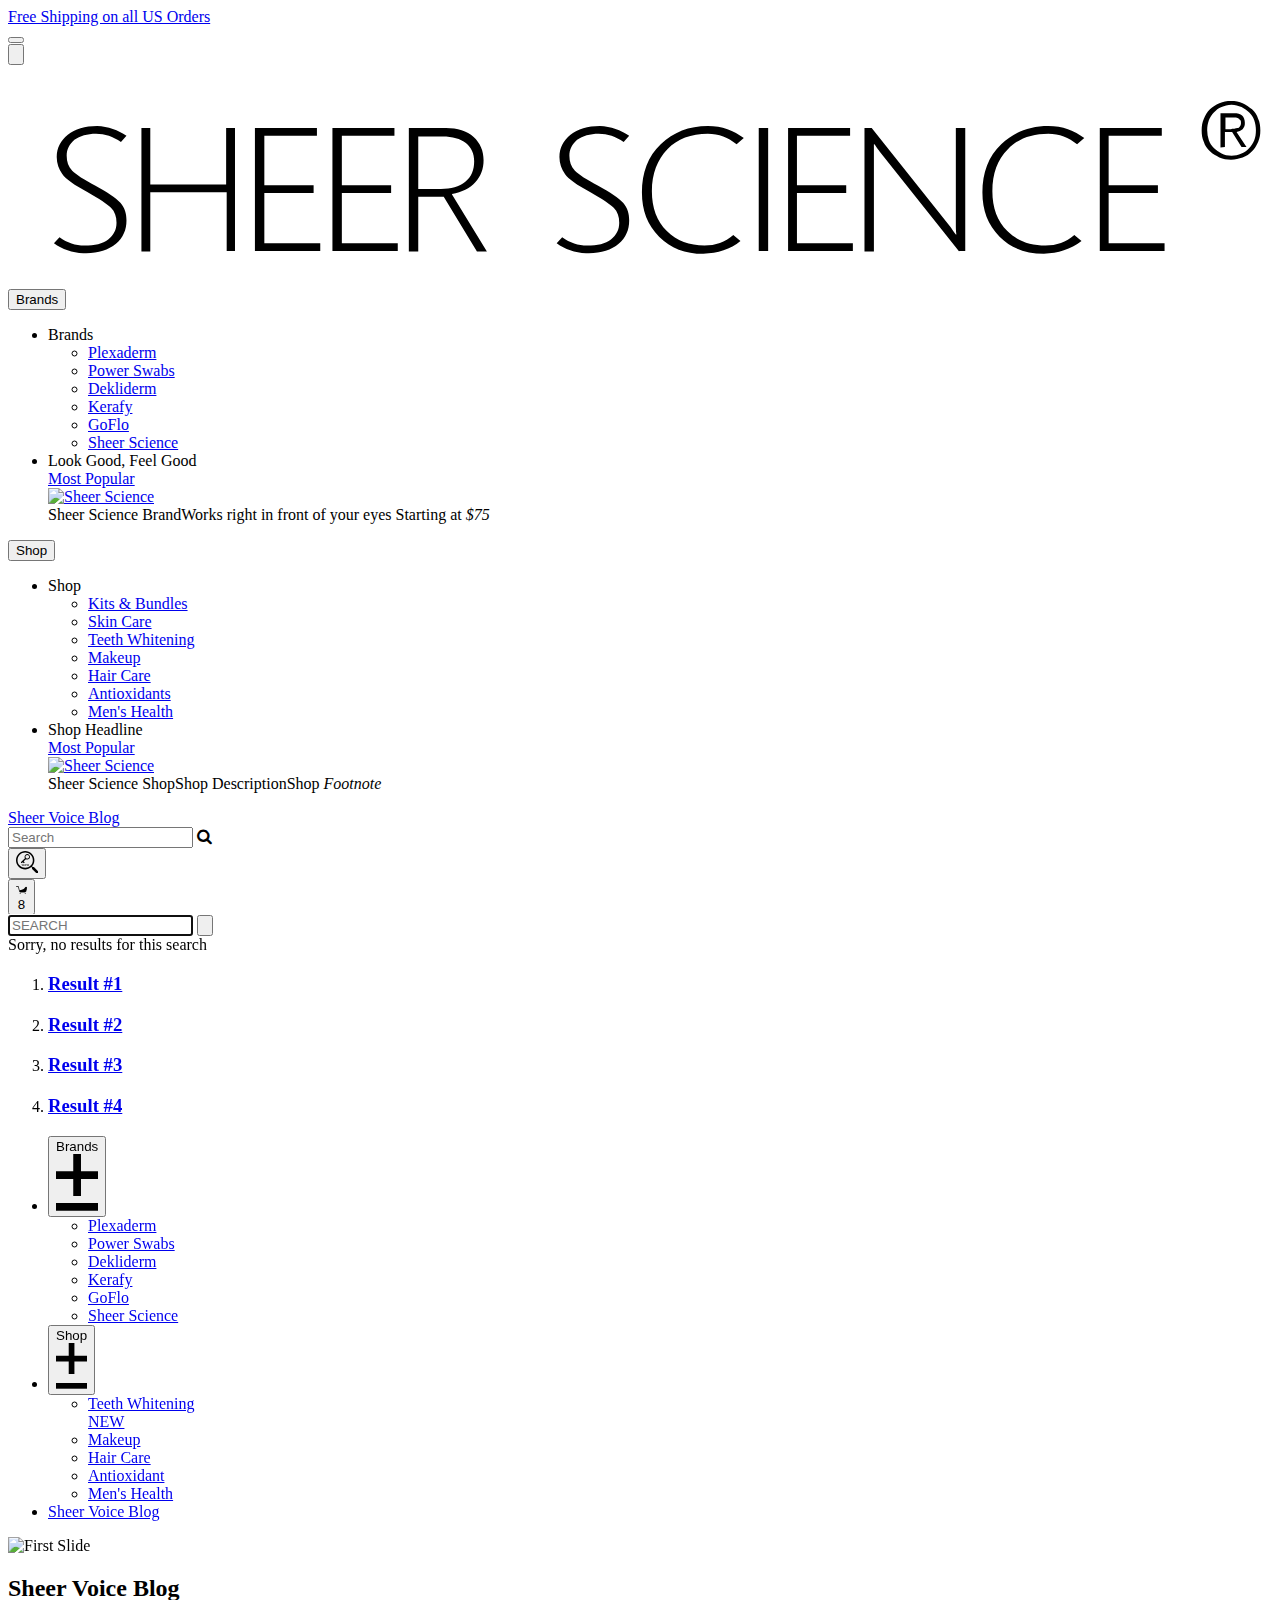
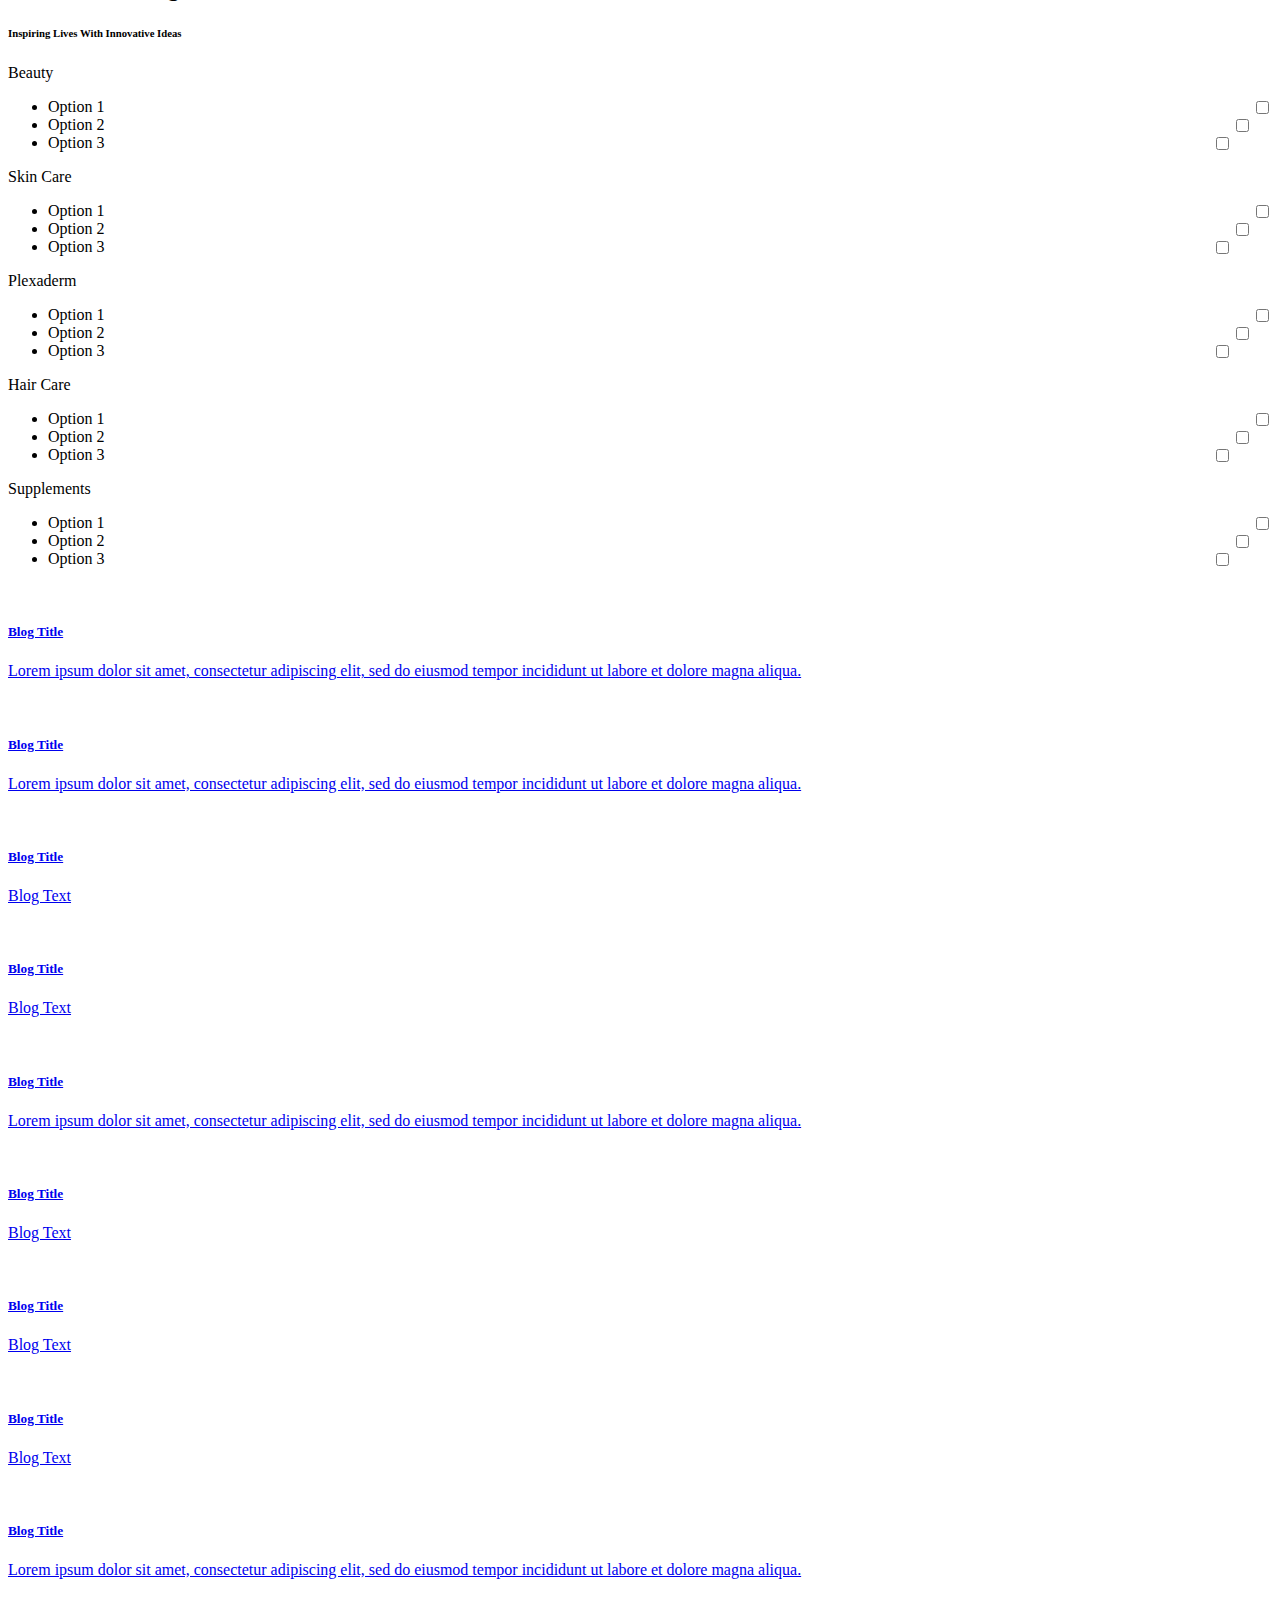
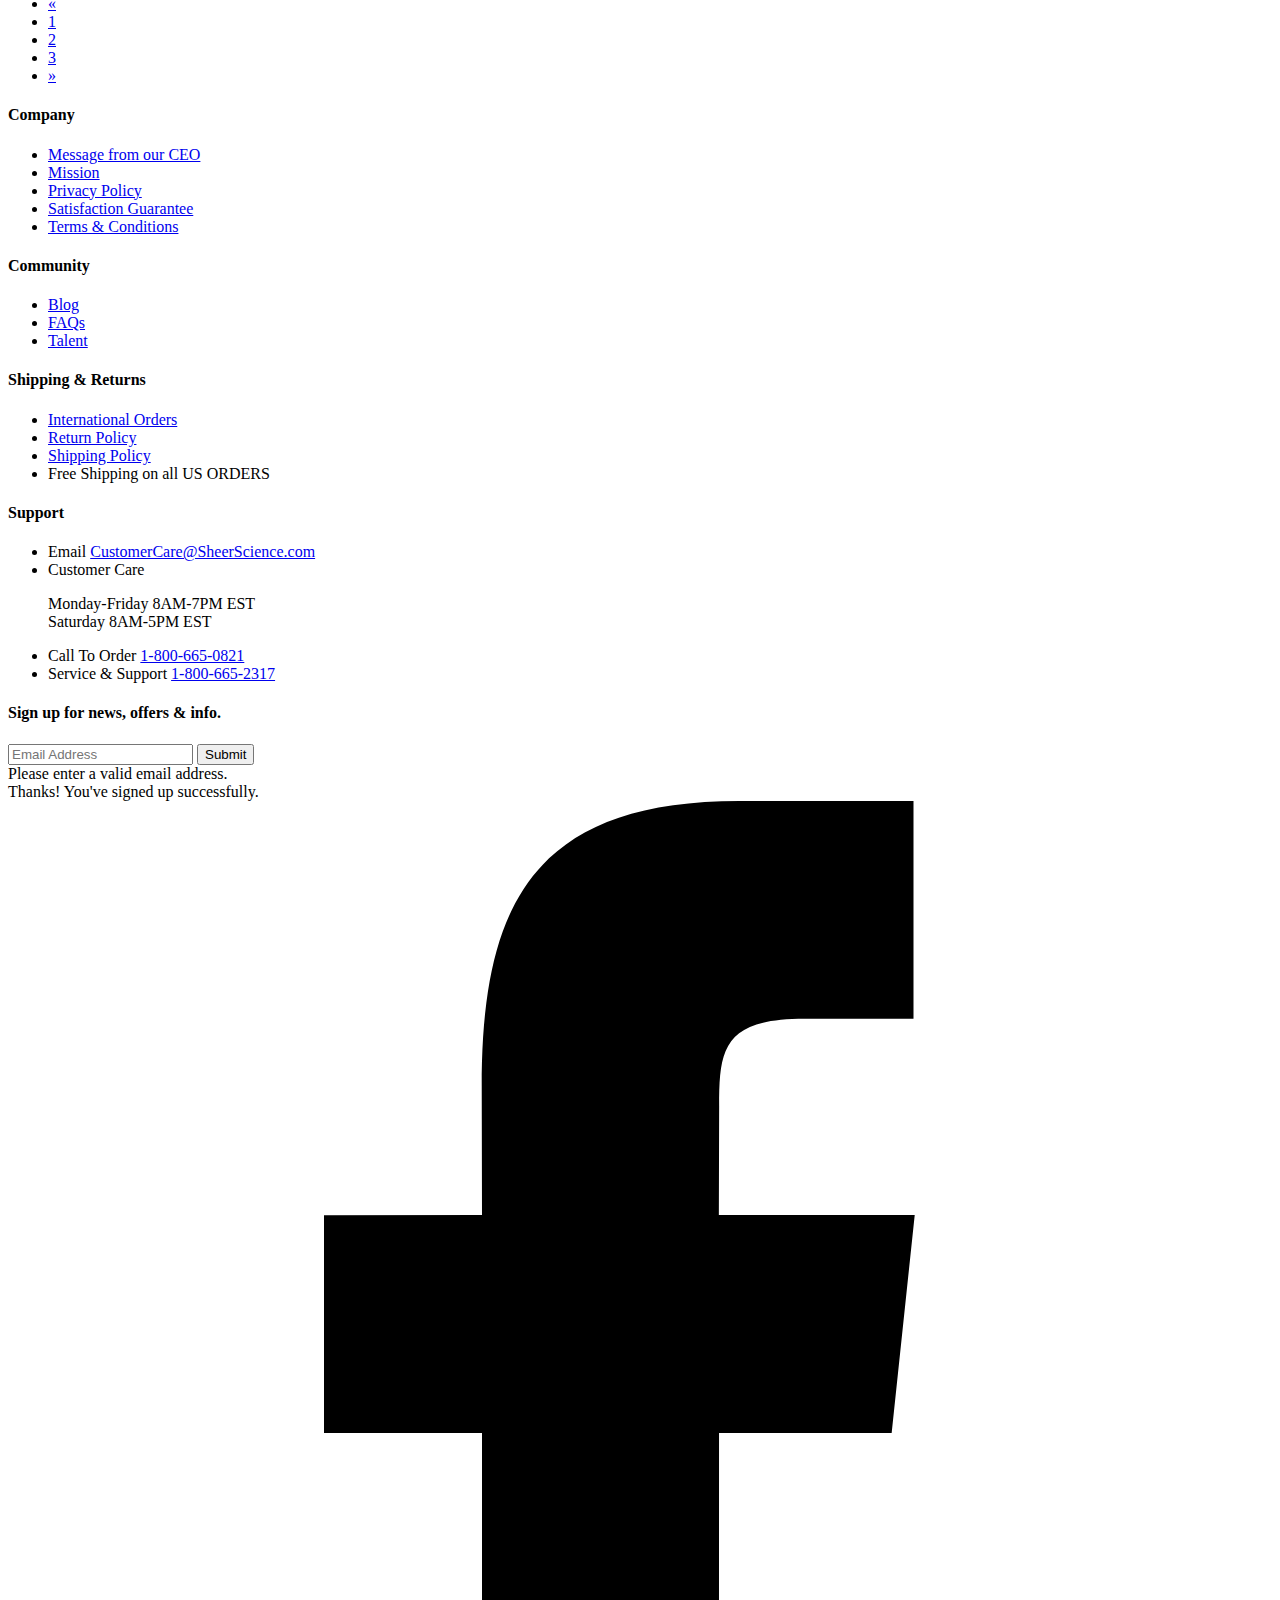
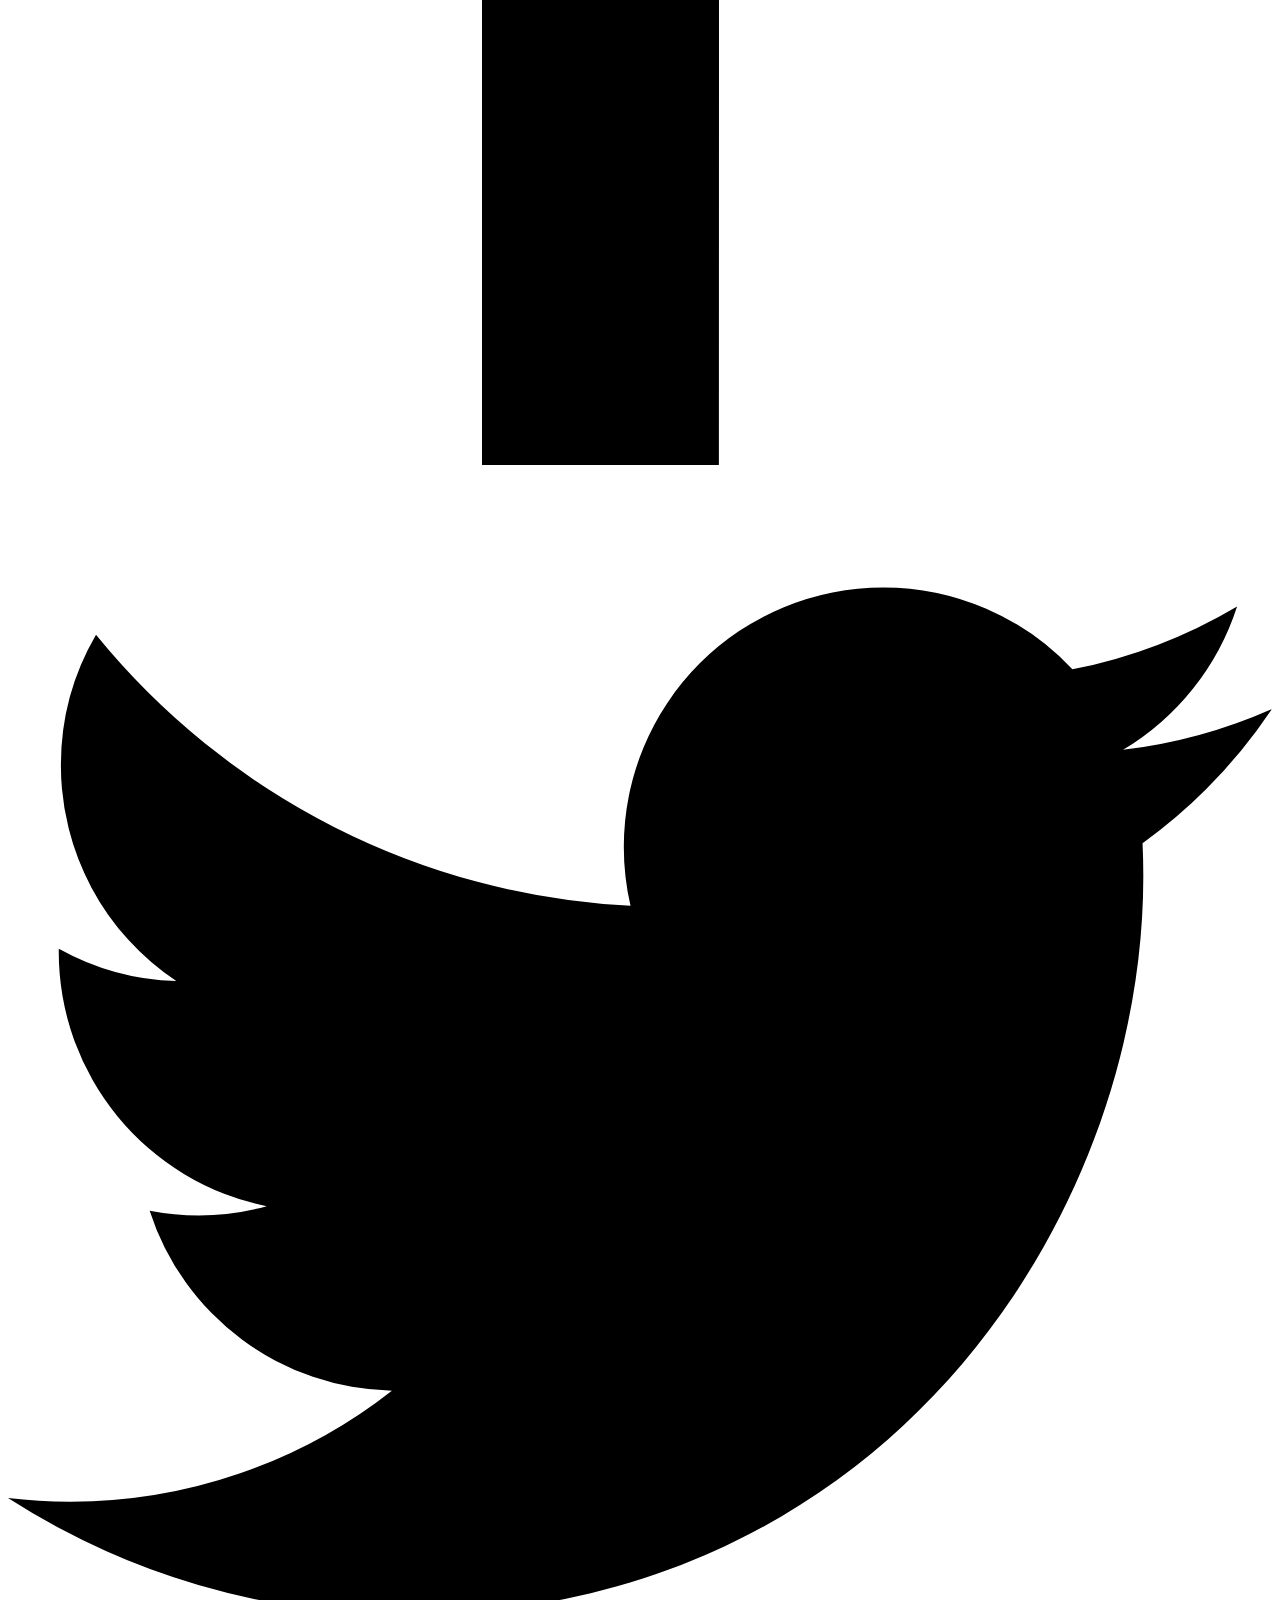
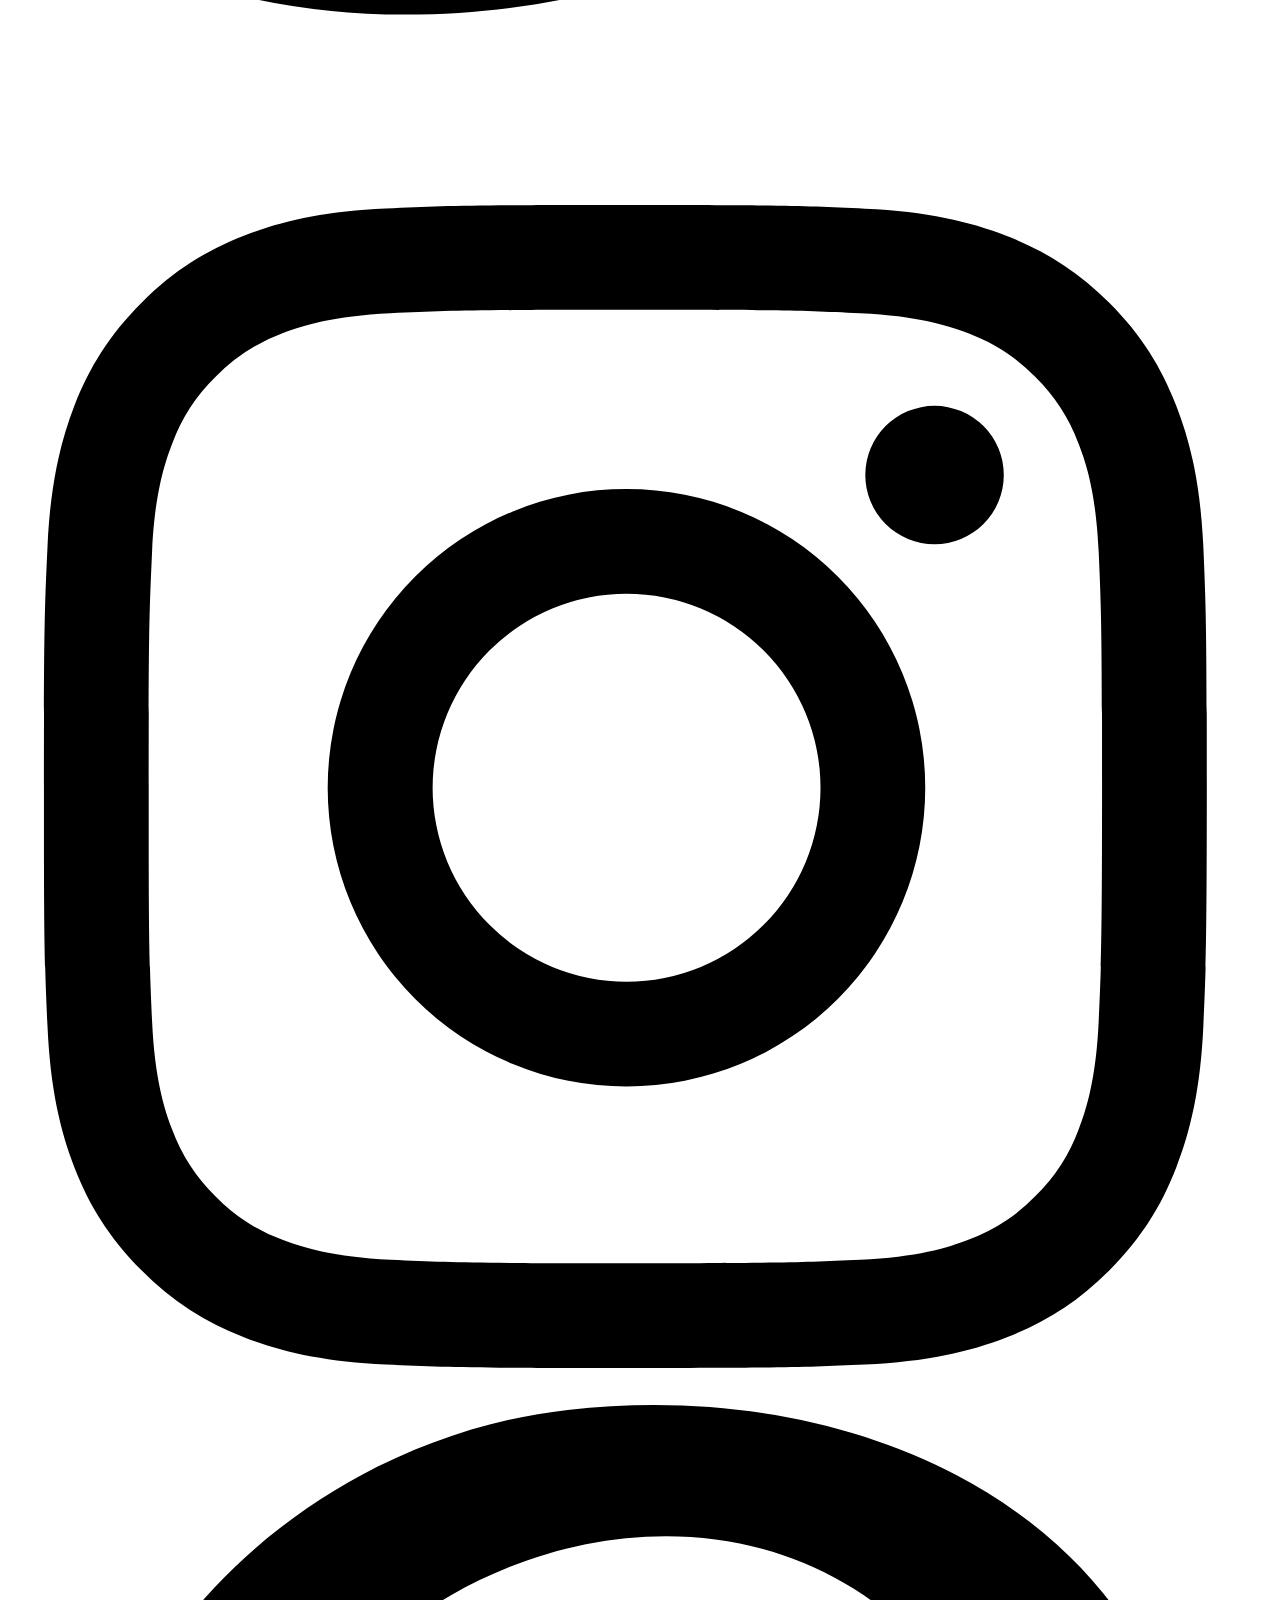
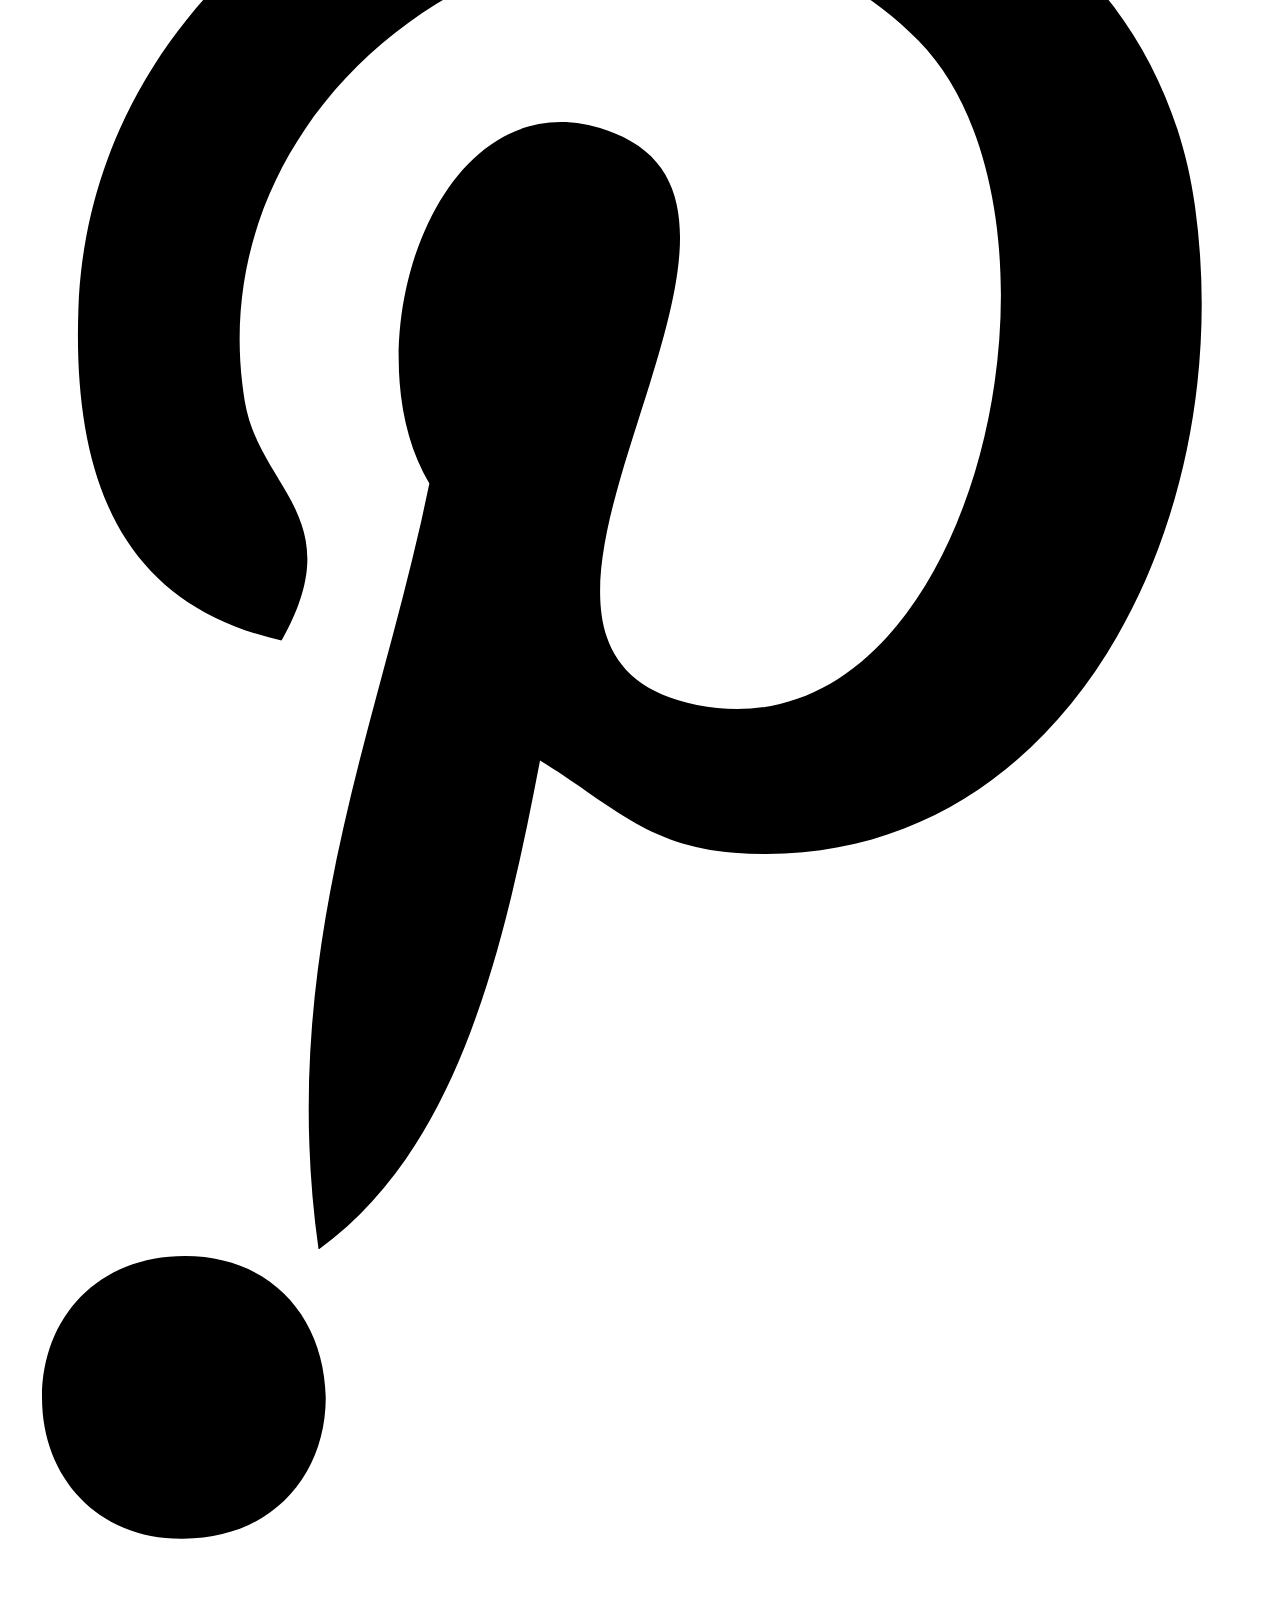
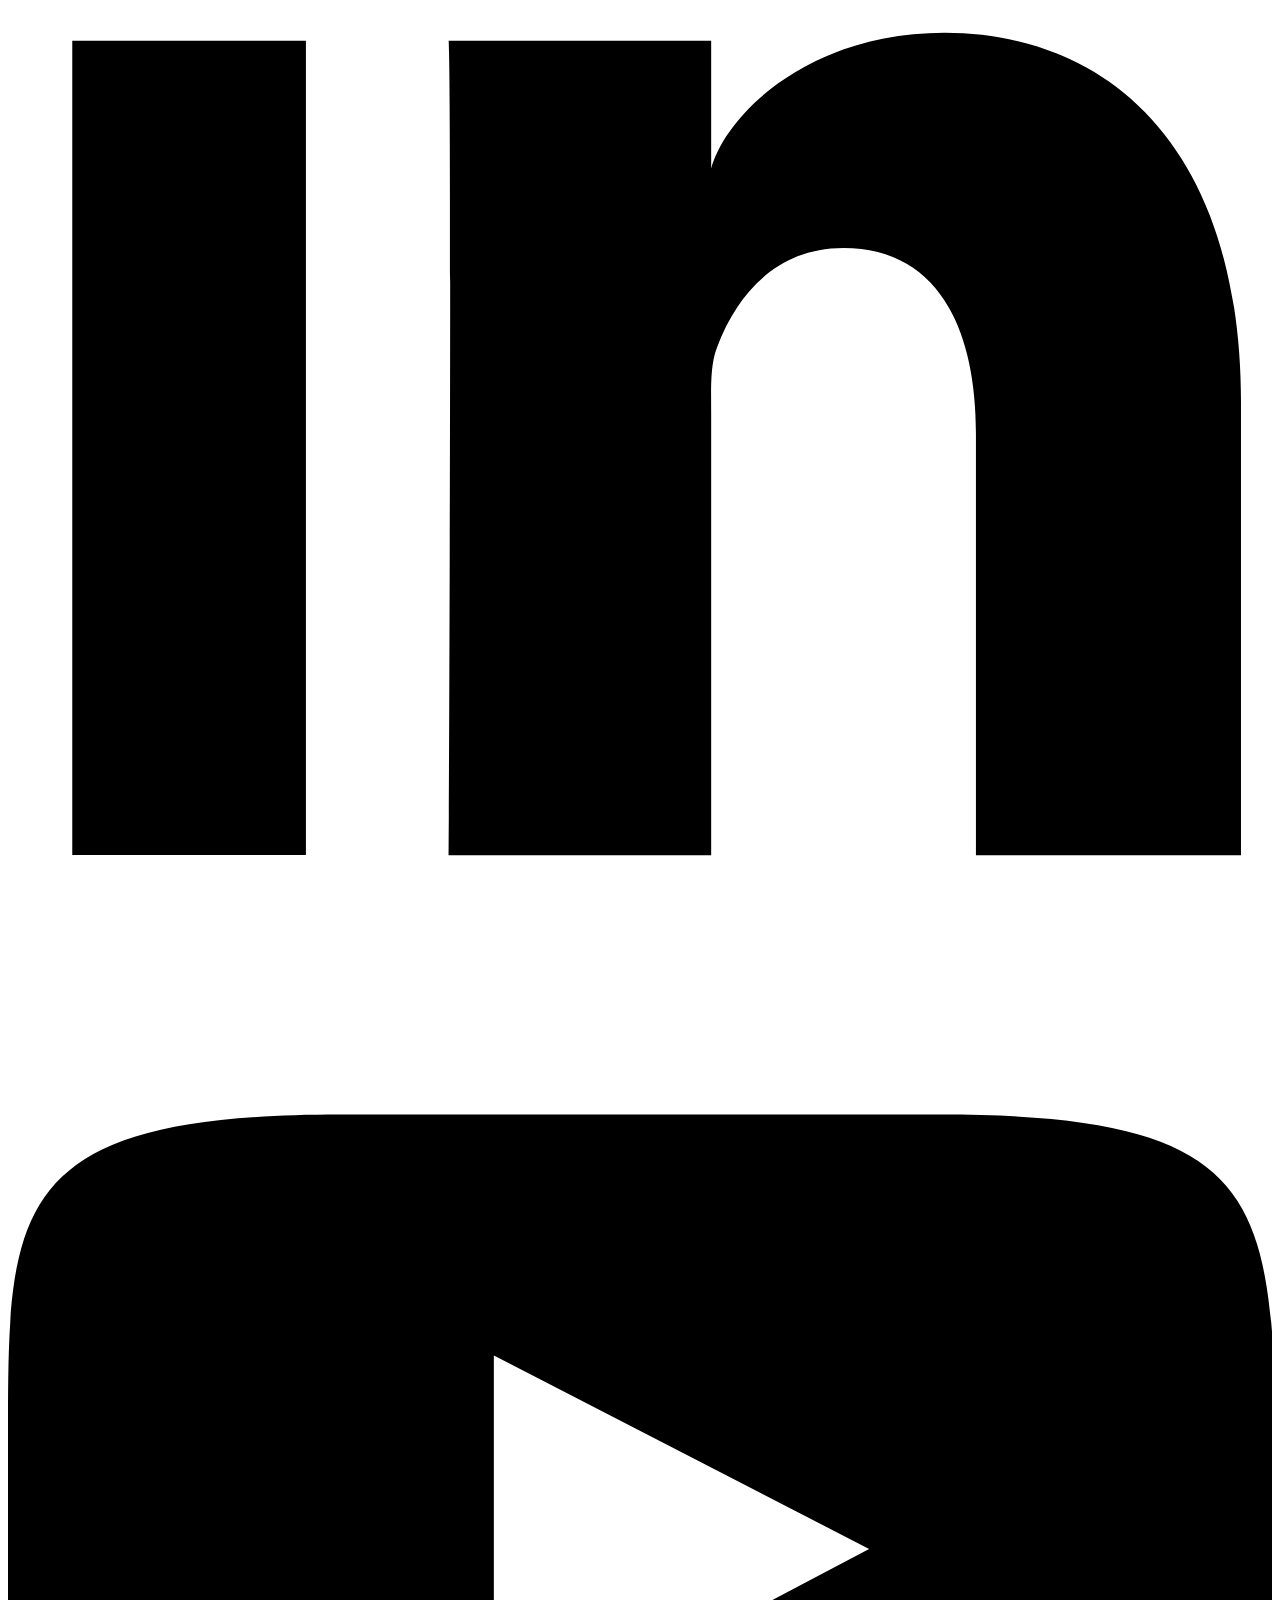
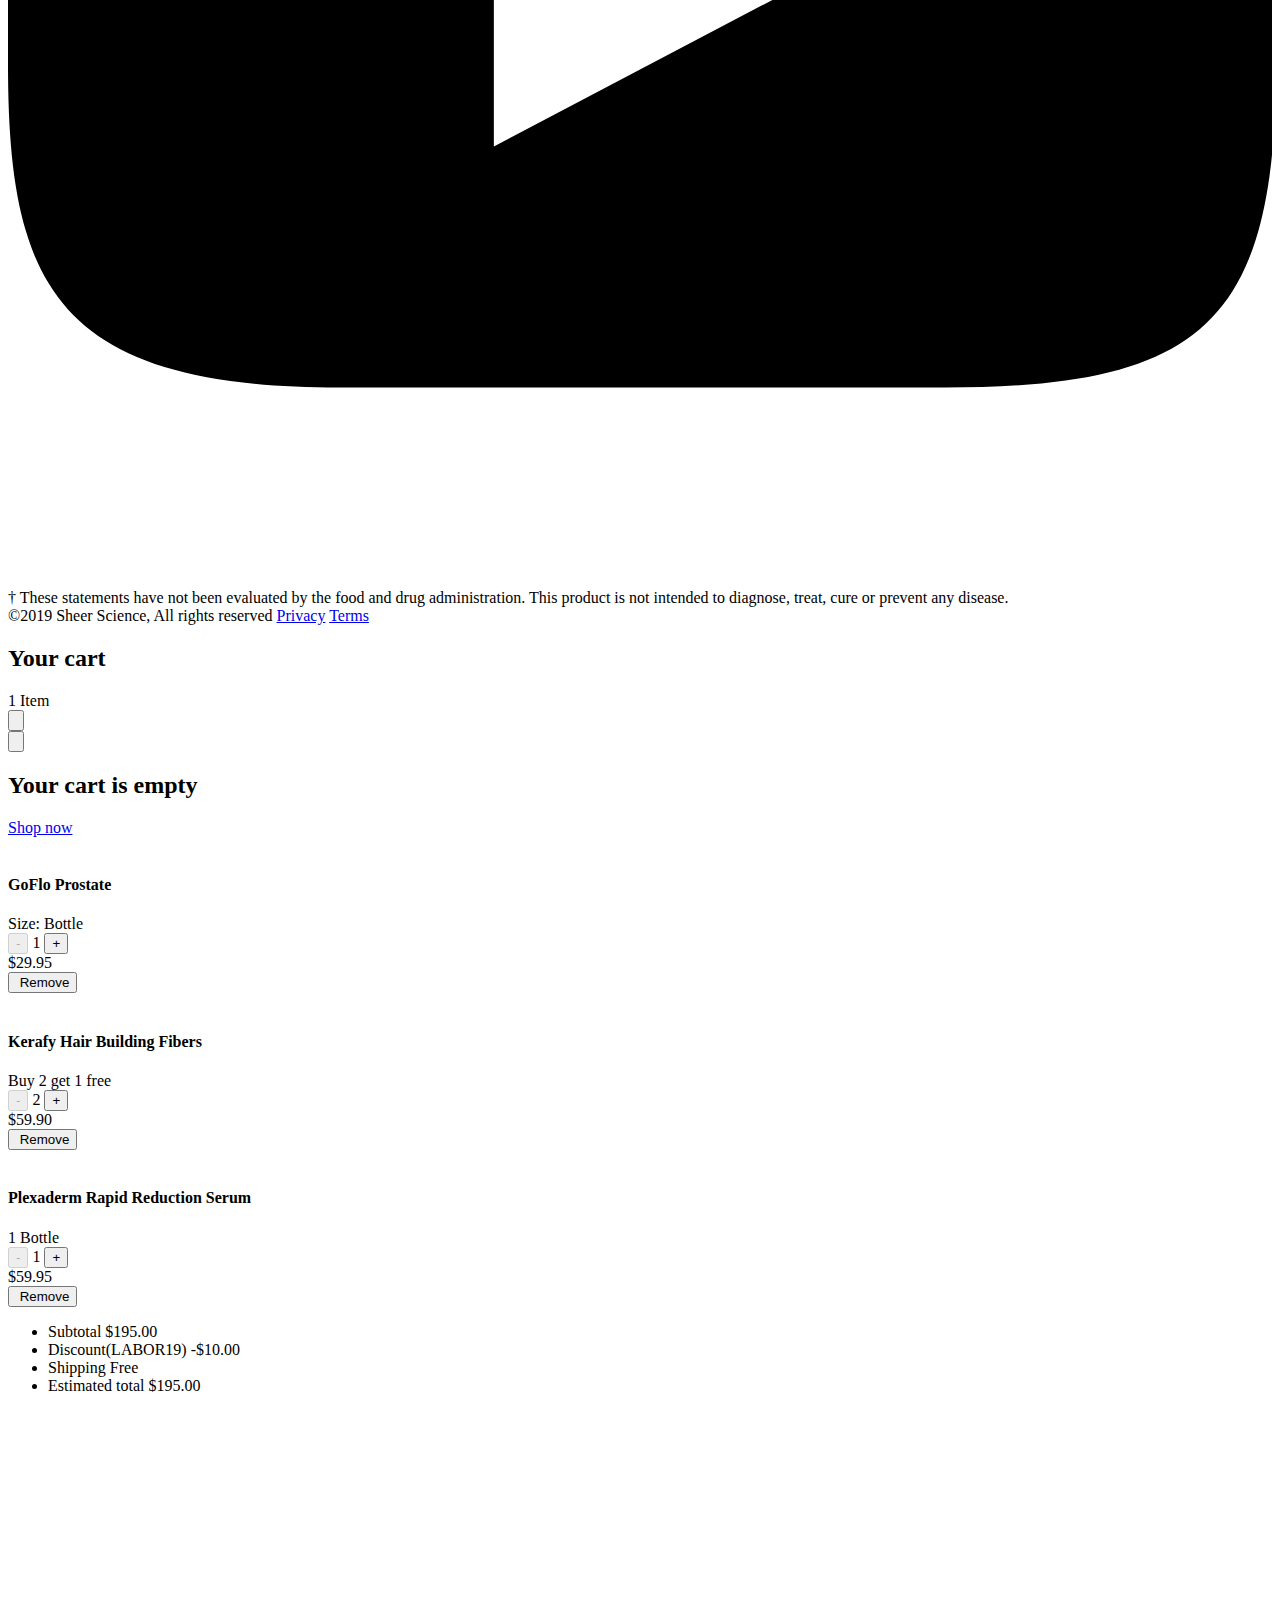
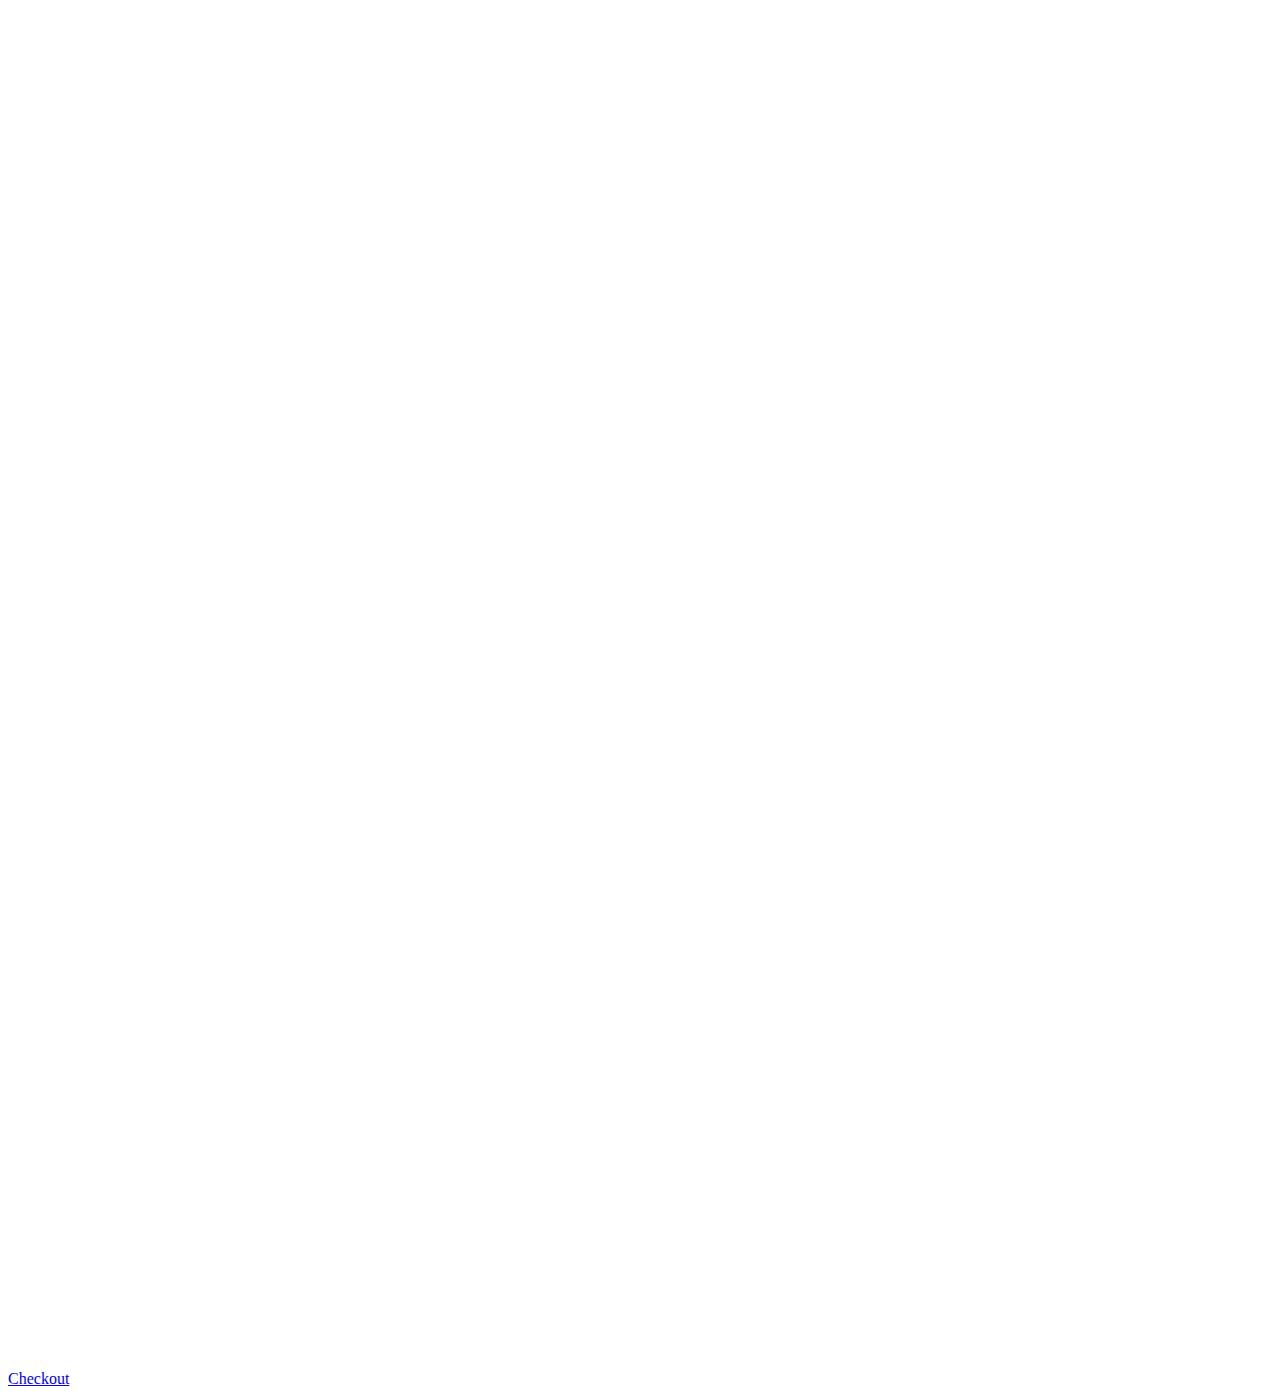
==== commit 6baec78e: "add swatch picker" ====
--- a/blog/index.html
+++ b/blog/index.html
@@ -29,7 +29,7 @@
 
             <div class="MarketingContainer__marketing-container" aria-hidden="false">
                 <div class="MarketingContainer__promotion--content fonts__barlow-medium">
-                  <span><a href="#" title="Promotion">Promotion Link</a></span>
+                  <span><a href="#" title="Promotion">Free Shipping on all US Orders</a></span>
                 </div>
             </div>
             <section class="Header__inner">
@@ -88,151 +88,110 @@
               </a>
               <div class="Header__nav-group--desktop">
                 <div class="Header__nav-primary">
-                  <div class="ProductList__nav-primary--container">
-                    <div class="HeaderNavMenu__item item--Brands HeaderNavMenu__item--hover">
-                      <button aria-controls="dropdown-Brands" aria-expanded="false" aria-label="Brands" class="ProductList__nav-primary--item HeaderNavMenu__link header__header-link fonts__barlow-regular link--Brands">Brands</button>
-                      <div id="dropdown-Brands" class="HeaderNavMenu__dropdown HeaderNavMenu__dropdown--hover HeaderNavMenu__dropdown">
-                        <div class="HeaderNavMenu__dropdown-content">
-                          <div class="ProductList__nav-primary--dropdown layout__margin-auto">
-                            <div class="ProductList__dropdown-container">
-                              <div class="ProductList__dropdown-content--category layout__margin-auto">
-                                <div class="ProductList__category-wrapper">
-                                  <ul class="ProductNavGroup__category">
-                                    <li class="ProductNavGroup__category--headline fonts__barlow-medium">Brands</li>
-                                    <li class="ProductNavGroup__category--product-item fonts__barlow-regular">
-                                      <a class="ProductNavGroup__category--product-link fonts__barlow-light" href="/plexaderm/"><span>Plexaderm</span>
-                                        <div class="ProductNavGroup__new-icon-container"><div class="NewIcon__container fonts__barlow-regular NewIcon__container--redesign fonts__barlow-medium">NEW</div></div>
+                  <div class="MenuList__nav-primary--container">
+
+
+                    <div class="HeaderNavMenu__item HeaderNavMenu__item--hover">
+                      <button aria-controls="dropdown-Brands" aria-expanded="false" aria-label="Brands" class="MenuList__nav-primary--item HeaderNavMenu__link header__header-link fonts__barlow-regular">Brands</button>
+                      <div id="dropdown-Brands" class="HeaderNavMenu__dropdown HeaderNavMenu__dropdown--hover">
+                        <div class="NavDesktop__subMenu">
+                          <ul class="NavDesktop__subMenuGrid NavDesktop__subMenuGrid--2col">
+                            <li class="NavDesktop__subMenuList">
+                                <a class="NavDesktop__subMenuHeader fonts__barlow-medium">Brands</a>
+                                <ul class="NavDesktop-subSubMenu fonts__barlow-light">
+                                    <li>
+                                      <a class="NavDesktop__category--product-link" href="/plexaderm/"><span>Plexaderm</span>
                                       </a>
                                     </li>
-                                    <li class="ProductNavGroup__category--product-item fonts__barlow-regular">
-                                      <a class="ProductNavGroup__category--product-link fonts__barlow-light" href="/power-swabs/"><span>Power Swabs</span></a>
+                                    <li>
+                                      <a class="NavDesktop__category--product-link" href="/power-swabs/"><span>Power Swabs</span></a>
                                     </li>
-                                    <li class="ProductNavGroup__category--product-item fonts__barlow-regular">
-                                      <a class="ProductNavGroup__category--product-link fonts__barlow-light" href="/dekliderm/"><span>Dekliderm</span></a>
+                                    <li>
+                                      <a class="NavDesktop__category--product-link" href="/dekliderm/"><span>Dekliderm</span></a>
                                     </li>
-                                    <li class="ProductNavGroup__category--product-item fonts__barlow-regular">
-                                      <a class="ProductNavGroup__category--product-link fonts__barlow-light" href="/kerafy/"><span>Kerafy</span></a>
+                                    <li>
+                                      <a class="NavDesktop__category--product-link" href="/kerafy/"><span>Kerafy</span></a>
                                     </li>
-                                    <li class="ProductNavGroup__category--product-item fonts__barlow-regular">
-                                      <a class="ProductNavGroup__category--product-link fonts__barlow-light" href="/goflo/"><span>GoFlo</span></a>
+                                    <li>
+                                      <a class="NavDesktop__category--product-link" href="/goflo/"><span>GoFlo</span></a>
                                     </li>
-                                    <li class="ProductNavGroup__category--product-item fonts__barlow-regular">
-                                      <a class="ProductNavGroup__category--product-link fonts__barlow-light" href="/sheer-science/"><span>Sheer Science</span></a>
+                                    <li>
+                                      <a class="NavDesktop__category--product-link" href="/sheer-science/"><span>Sheer Science</span></a>
                                     </li>
-                                    <!-- <li class="ProductNavGroup__category--product-item-btn">
-                                      <a class="ProductNavGroup__category--product-link-btn btn-primary btn fonts__barlow-medium" href="/Brands/"><span>See All Brands</span></a>
-                                    </li> -->
-                                  </ul>
-                                </div>
-                              </div>
-                              <div class="ProductList__dropdown-content--visual layout__margin-auto">
-                                <span class="ProductList__visual--headline fonts__barlow-medium">Products backed by Science</span>
-                                <div class="ProductList__visual">
-                                  <div class="ProductList__visual--container">
-                                    <a class="ProductList__visual--link" href="/Brands/">
-                                      <div class="ProductList__visual--image">
-                                        <div class="ProductList__visual--tag"><span class="ProductList__visual-tag--title fonts__barlow-regular">Most Popular</span>
-                                        </div>
-                                        <div class="ProductList__visual-image--container">
-                                          <picture>
-                                            <source sizes="(min-width: 1024px) 624px, (min-width: 768px) 464px" srcset="
-                                            https://via.placeholder.com/724x346?text=Placeholder&amp;auto=compress%2Cformat&amp;q=65&amp;w=464 464w, 
-                                            https://via.placeholder.com/724x346?text=Placeholder&amp;auto=compress%2Cformat&amp;q=65&amp;w=500 500w, 
-                                            https://via.placeholder.com/724x346?text=Placeholder&amp;auto=compress%2Cformat&amp;q=65&amp;w=600 600w, 
-                                            https://via.placeholder.com/724x346?text=Placeholder&amp;auto=compress%2Cformat&amp;q=65&amp;w=624 624w, 
-                                            https://via.placeholder.com/724x346?text=Placeholder&amp;auto=compress%2Cformat&amp;q=65&amp;w=700 700w, 
-                                            https://via.placeholder.com/724x346?text=Placeholder&amp;auto=compress%2Cformat&amp;q=65&amp;w=800 800w, 
-                                            https://via.placeholder.com/724x346?text=Placeholder&amp;auto=compress%2Cformat&amp;q=65&amp;w=900 900w, 
-                                            https://via.placeholder.com/724x346?text=Placeholder&amp;auto=compress%2Cformat&amp;q=65&amp;w=936 936w">
-                                              <img alt="Sheer Science" class="ProductList__visual-image--img" 
-                                              src="https://via.placeholder.com/724x346?text=Placeholder&amp;auto=compress%2Cformat&amp;q=65&amp;w=624">
-                                          </picture>
-                                        </div>
-                                      </div><span class="ProductList__visual--subheadline fonts__barlow-regular">Sheer Science Brand</span><span class="ProductList__visual--description">Works right in front of your eyes </span><span class="ProductList__visual--footnote fonts__barlow-regular">Starting at <em>$75</em></span>
-                                    </a>
-                                  </div>
-                                </div>
-                              </div>
-                            </div>
-                          </div>
+                                </ul>
+                            </li>
+                            <li class="NavDesktop__subMenuPromo">
+                                <span class="NavDesktop__subMenuPromo--headline fonts__barlow-medium">Look Good, Feel Good</span>
+                                <a class="NavDesktop__visual--link" href="#">
+                                  <div class="NavDesktop__visual--image">
+                                    <div class="NavDesktop__visual--tag">
+                                      <span class="NavDesktop__visual-tag--title fonts__barlow-regular">Most Popular</span>
+                                    </div>
+                                    <img alt="Sheer Science" class="NavDesktop__subMenuPromo--img" 
+                                    src="https://via.placeholder.com/500x300?text=Placeholder&amp;auto=compress%2Cformat&amp;q=65&amp;w=624">
+                                  </div>  
+                                </a>
+                                <span class="NavDesktop__subMenuPromo--subheadline fonts__barlow-regular">Sheer Science Brand</span><span class="NavDesktop__subMenuPromo--description">Works right in front of your eyes </span><span class="NavDesktop__subMenuPromo--footnote fonts__barlow-regular">Starting at <em>$75</em></span>
+                            </li>
+                          </ul>
                         </div>
                       </div>
                     </div>
-                    <div class="HeaderNavMenu__item item--Category HeaderNavMenu__item--hover">
-                      <button aria-controls="dropdown-Category" aria-expanded="false" aria-label="Shop" class="ProductList__nav-primary--item HeaderNavMenu__link header__header-link fonts__barlow-regular link--Category">Shop</button>
-                      <div id="dropdown-Category" class="HeaderNavMenu__dropdown HeaderNavMenu__dropdown--hover HeaderNavMenu__dropdown">
-                        <div class="HeaderNavMenu__dropdown-content">
-                          <div class="ProductList__nav-primary--dropdown layout__margin-auto">
-                            <div class="ProductList__dropdown-container">
-                              <div class="ProductList__dropdown-content--category">
-                                <div class="ProductList__category-wrapper">
-                                  <ul class="ProductNavGroup__category">
-                                    <li class="ProductNavGroup__category--headline fonts__barlow-medium">Shop</li>
-                                    <li class="ProductNavGroup__category--product-item fonts__barlow-regular">
-                                      <a class="ProductNavGroup__category--product-link fonts__barlow-light" href="/plexaderm/"><span>Skin Care</span>
-                                        <div class="ProductNavGroup__new-icon-container">
-                                          <div class="NewIcon__container fonts__barlow-regular NewIcon__container--redesign fonts__barlow-medium">NEW</div>
+                    <div class="HeaderNavMenu__item HeaderNavMenu__item--hover">
+                      <button aria-controls="dropdown-Shop" aria-expanded="false" aria-label="Shop" class="MenuList__nav-primary--item HeaderNavMenu__link header__header-link fonts__barlow-regular">Shop</button>
+                      <div id="dropdown-Shop" class="HeaderNavMenu__dropdown HeaderNavMenu__dropdown--hover">
+                          <div class="NavDesktop__subMenu">
+                              <ul class="NavDesktop__subMenuGrid NavDesktop__subMenuGrid--2col">
+                                <li class="NavDesktop__subMenuList">
+                                    <a class="NavDesktop__subMenuHeader fonts__barlow-medium">Shop</a>
+                                    <ul class="NavDesktop-subSubMenu fonts__barlow-light">
+                                        <li>
+                                          <a class="NavDesktop__category--product-link" href="/kits-and-bundles/"><span>Kits & Bundles</span>
+                                          </a>
+                                        </li>
+                                        <li>
+                                          <a class="NavDesktop__category--product-link" href="/plexaderm/"><span>Skin Care</span></a>
+                                        </li>
+                                        <li>
+                                          <a class="NavDesktop__category--product-link" href="/power-swabs/"><span>Teeth Whitening</span></a>
+                                        </li>
+                                        <li>
+                                          <a class="NavDesktop__category--product-link" href="/dekliderm/"><span>Makeup</span></a>
+                                        </li>
+                                        <li>
+                                          <a class="NavDesktop__category--product-link" href="/kerafy/"><span>Hair Care</span></a>
+                                        </li>
+                                        <li>
+                                          <a class="NavDesktop__category--product-link" href="/sheer-science/"><span>Antioxidants</span></a>
+                                        </li>
+                                        <li>
+                                          <a class="NavDesktop__category--product-link" href="/goflo/"><span>Men's Health</span></a>
+                                        </li>
+                                    </ul>
+                                </li>
+                                <li class="NavDesktop__subMenuPromo">
+                                    <span class="NavDesktop__subMenuPromo--headline fonts__barlow-medium">Shop Headline</span>
+                                    <a class="NavDesktop__visual--link" href="#">
+                                      <div class="NavDesktop__visual--image">
+                                        <div class="NavDesktop__visual--tag">
+                                          <span class="NavDesktop__visual-tag--title fonts__barlow-regular">Most Popular</span>
                                         </div>
-                                      </a>
-                                    </li>
-                                    <li class="ProductNavGroup__category--product-item fonts__barlow-regular">
-                                      <a class="ProductNavGroup__category--product-link fonts__barlow-light" href="/power-swabs/"><span>Teeth Whitening</span></a>
-                                    </li>
-                                    <li class="ProductNavGroup__category--product-item fonts__barlow-regular">
-                                      <a class="ProductNavGroup__category--product-link fonts__barlow-light" href="/dekliderm/"><span>Makeup</span></a>
-                                    </li>
-                                    <li class="ProductNavGroup__category--product-item fonts__barlow-regular">
-                                      <a class="ProductNavGroup__category--product-link fonts__barlow-light" href="/kerafy/"><span>Hair Care</span></a>
-                                    </li>
-                                    <li class="ProductNavGroup__category--product-item fonts__barlow-regular">
-                                      <a class="ProductNavGroup__category--product-link fonts__barlow-light" href="/sheer-science/"><span>Antioxidants</span></a>
-                                    </li>
-                                    <li class="ProductNavGroup__category--product-item fonts__barlow-regular">
-                                      <a class="ProductNavGroup__category--product-link fonts__barlow-light" href="/goflo/"><span>Men's Health</span></a>
-                                    </li>
-                                    <!-- <li class="ProductNavGroup__category--product-item-btn">
-                                      <a class="ProductNavGroup__category--product-link-btn btn-primary btn fonts__barlow-medium" href="/SheerScience/index.html"><span>See All</span></a>
-                                    </li> -->
-                                  </ul>
-                                </div>
-                              </div>
-                              <div class="ProductList__dropdown-content--visual"><span class="ProductList__visual--headline fonts__barlow-medium">Look Good, Feel Good</span>
-                                <div class="ProductList__visual">
-                                  <div class="ProductList__visual--container">
-                                    <a class="ProductList__visual--link" href="#">
-                                      <div class="ProductList__visual--image">
-                                        <div class="ProductList__visual-image--container">
-                                          <picture>
-                                            <source sizes="(min-width: 1024px) 624px, (min-width: 768px) 464px" srcset="
-                                            https://via.placeholder.com/724x346?text=Placeholder&amp;auto=compress%2Cformat&amp;q=65&amp;w=464 464w, 
-                                              https://via.placeholder.com/724x346?text=Placeholder&amp;auto=compress%2Cformat&amp;q=65&amp;w=500 500w, 
-                                              https://via.placeholder.com/724x346?text=Placeholder&amp;auto=compress%2Cformat&amp;q=65&amp;w=600 600w, 
-                                              https://via.placeholder.com/724x346?text=Placeholder&amp;auto=compress%2Cformat&amp;q=65&amp;w=624 624w, 
-                                              https://via.placeholder.com/724x346?text=Placeholder&amp;auto=compress%2Cformat&amp;q=65&amp;w=700 700w, 
-                                              https://via.placeholder.com/724x346?text=Placeholder&amp;auto=compress%2Cformat&amp;q=65&amp;w=800 800w, 
-                                              https://via.placeholder.com/724x346?text=Placeholder&amp;auto=compress%2Cformat&amp;q=65&amp;w=900 900w, 
-                                              https://via.placeholder.com/724x346?text=Placeholder&amp;auto=compress%2Cformat&amp;q=65&amp;w=936 936w">
-                                              <img alt="Sheer Science" class="ProductList__visual-image--img" src="https://via.placeholder.com/724x346?text=Placeholder&amp;auto=compress%2Cformat&amp;q=65&amp;w=624">
-                                          </picture>
-                                        </div>
-                                      </div><span class="ProductList__visual--subheadline fonts__barlow-regular">Shop Sheer Science</span>
-                                      <div class="ProductList__new-icon-container">
-                                        <div class="NewIcon__container fonts__barlow-regular NewIcon__container--redesign fonts__barlow-medium">NEW</div>
-                                      </div><span class="ProductList__visual--footnote fonts__barlow-regular">Starting at <em>$125</em></span>
+                                        <img alt="Sheer Science" class="NavDesktop__subMenuPromo--img" 
+                                        src="https://via.placeholder.com/500x300?text=Placeholder&amp;auto=compress%2Cformat&amp;q=65&amp;w=624">
+                                      </div>  
                                     </a>
-                                  </div>
-                                </div>
-                              </div>
+                                    <span class="NavDesktop__subMenuPromo--subheadline fonts__barlow-regular">Sheer Science Shop</span><span class="NavDesktop__subMenuPromo--description">Shop Description</span><span class="NavDesktop__subMenuPromo--footnote fonts__barlow-regular">Shop <em>Footnote</em></span>
+                                </li>
+                              </ul>
                             </div>
-                          </div>
-                        </div>
                       </div>
                     </div>
-                    <div class="HeaderNavMenu__item item--Category HeaderNavLink__item--main-nav">
-                      <a class="ProductList__nav-primary--item HeaderNavLink__link--main-nav header__header-link fonts__barlow-regular" href="/SheerScience/blog/index.html">
+                    <div class="HeaderNavMenu__item">
+                      <a class="MenuList__nav-primary--item HeaderNavLink__link--main-nav header__header-link fonts__barlow-regular" href="/SheerScience/blog/index.html">
                         <span>Sheer Voice Blog</span>
                       </a>
                     </div>
+
                   </div>
                 </div>
               </div>
@@ -326,93 +285,63 @@
             
             <section aria-hidden="false" class="Header__nav-group--mobile Header__nav-group--collapsed">
               <div class="Header__nav-primary">
-                <nav class="ProductListMobile__mobile-nav-container">
+                <nav class="MenuListMobile__mobile-nav-container">
                   <ul class="Header__header-nav">
-                    <li id="Brands" class="ProductListMobile__nav-menu-item">
-                      <button aria-label="Brands" class="ProductListMobile__nav-menu-item-header fonts__barlow-regular">Brands
-                        <div class="ProductListMobile__nav-menu-item--toggler">
-                          <span aria-hidden="true" class="ProductListMobile__icon-expand" data-icon="plus" data-qa="icon"><svg viewBox="0 0 10.92 10.92" class="Icon__icon-svg" role="img"><title>Plus Icon</title><desc>Plus Icon</desc><path d="M10.92 4.46H6.46V0h-2v4.46H0v2h4.46v4.46h2V6.46h4.46v-2z"></path></svg></span>
-                          <span aria-hidden="true" class="ProductListMobile__icon-contract" data-icon="minus" data-qa="icon"><svg viewBox="0 0 10.92 2" class="Icon__icon-svg" role="img"><title>Minus Icon</title><desc>Minus Icon</desc><path d="M0 0h10.92v2H0z"></path></svg></span>
+                    <li id="Brands" class="MenuListMobile__nav-menu-item">
+                      <button aria-label="Brands" class="MenuListMobile__nav-menu-item-header fonts__barlow-regular">Brands
+                        <div class="MenuListMobile__nav-menu-item--toggler">
+                          <span aria-hidden="true" class="MenuListMobile__icon-expand" data-icon="plus" data-qa="icon"><svg viewBox="0 0 10.92 10.92" class="Icon__icon-svg" role="img"><title>Plus Icon</title><desc>Plus Icon</desc><path d="M10.92 4.46H6.46V0h-2v4.46H0v2h4.46v4.46h2V6.46h4.46v-2z"></path></svg></span>
+                          <span aria-hidden="true" class="MenuListMobile__icon-contract" data-icon="minus" data-qa="icon"><svg viewBox="0 0 10.92 2" class="Icon__icon-svg" role="img"><title>Minus Icon</title><desc>Minus Icon</desc><path d="M0 0h10.92v2H0z"></path></svg></span>
                         </div>
                       </button>
-                      <ul class="ProductNavGroup__category ProductListMobile__nav-group ProductListMobile__nav-group--is-hidden" data-status="closed">
-                        <li class="ProductNavGroup__category--product-item fonts__barlow-regular">
-                          <a class="ProductNavGroup__category--product-link fonts__barlow-light" href="/plexiderm/"><span>Plexaderm</span><div class="ProductNavGroup__new-icon-container"><div class="NewIcon__container fonts__barlow-regular NewIcon__container--redesign fonts__barlow-medium">NEW</div></div></a>
-                        </li>
-                        <li class="ProductNavGroup__category--product-item fonts__barlow-regular">
-                          <a class="ProductNavGroup__category--product-link fonts__barlow-light" href="/power-swabs/"><span>Power Swabs</span></a>
-                        </li>
-                        <li class="ProductNavGroup__category--product-item fonts__barlow-regular">
-                          <a class="ProductNavGroup__category--product-link fonts__barlow-light" href="/dekliderm/"><span>Dekliderm</span></a>
-                        </li>
-                        <li class="ProductNavGroup__category--product-item fonts__barlow-regular">
-                          <a class="ProductNavGroup__category--product-link fonts__barlow-light" href="/kerafy/"><span>Kerafy</span></a>
-                        </li>
-                        <li class="ProductNavGroup__category--product-item fonts__barlow-regular">
-                          <a class="ProductNavGroup__category--product-link fonts__barlow-light" href="/goflo/"><span>GoFlo</span></a>
-                        </li>
-                        <li class="ProductNavGroup__category--product-item fonts__barlow-regular">
-                          <a class="ProductNavGroup__category--product-link fonts__barlow-light" href="/sheer-science/"><span>Sheer Science</span></a>
-                        </li>
-                        <li class="ProductNavGroup__category--product-item-btn">
-                          <picture>
-                            <source sizes="(min-width: 1024px) 624px, (min-width: 768px) 464px" srcset="
-                            https://via.placeholder.com/724x346?text=Placeholder&amp;auto=compress%2Cformat&amp;q=65&amp;w=464 464w, 
-                            https://via.placeholder.com/724x346?text=Placeholder&amp;auto=compress%2Cformat&amp;q=65&amp;w=500 500w, 
-                            https://via.placeholder.com/724x346?text=Placeholder&amp;auto=compress%2Cformat&amp;q=65&amp;w=600 600w, 
-                            https://via.placeholder.com/724x346?text=Placeholder&amp;auto=compress%2Cformat&amp;q=65&amp;w=624 624w, 
-                            https://via.placeholder.com/724x346?text=Placeholder&amp;auto=compress%2Cformat&amp;q=65&amp;w=700 700w, 
-                            https://via.placeholder.com/724x346?text=Placeholder&amp;auto=compress%2Cformat&amp;q=65&amp;w=800 800w, 
-                            https://via.placeholder.com/724x346?text=Placeholder&amp;auto=compress%2Cformat&amp;q=65&amp;w=900 900w, 
-                            https://via.placeholder.com/724x346?text=Placeholder&amp;auto=compress%2Cformat&amp;q=65&amp;w=936 936w">
-                              <img alt="Sheer Science" class="ProductNavGroup__category--img" 
-                              src="https://via.placeholder.com/724x346?text=Placeholder&amp;auto=compress%2Cformat&amp;q=65&amp;w=624">
-                          </picture>
+                      <ul class="MenuNavGroup__category MenuListMobile__nav-group MenuListMobile__nav-group--is-hidden" data-status="closed">
+                        <li class="MenuNavGroup__category--product-item fonts__barlow-regular">
+                          <a class="MenuNavGroup__category--product-link fonts__barlow-light" href="/plexiderm/"><span>Plexaderm</span></a>
+                        </li>
+                        <li class="MenuNavGroup__category--product-item fonts__barlow-regular">
+                          <a class="MenuNavGroup__category--product-link fonts__barlow-light" href="/power-swabs/"><span>Power Swabs</span></a>
+                        </li>
+                        <li class="MenuNavGroup__category--product-item fonts__barlow-regular">
+                          <a class="MenuNavGroup__category--product-link fonts__barlow-light" href="/dekliderm/"><span>Dekliderm</span></a>
+                        </li>
+                        <li class="MenuNavGroup__category--product-item fonts__barlow-regular">
+                          <a class="MenuNavGroup__category--product-link fonts__barlow-light" href="/kerafy/"><span>Kerafy</span></a>
+                        </li>
+                        <li class="MenuNavGroup__category--product-item fonts__barlow-regular">
+                          <a class="MenuNavGroup__category--product-link fonts__barlow-light" href="/goflo/"><span>GoFlo</span></a>
+                        </li>
+                        <li class="MenuNavGroup__category--product-item fonts__barlow-regular">
+                          <a class="MenuNavGroup__category--product-link fonts__barlow-light" href="/sheer-science/"><span>Sheer Science</span></a>
                         </li>
                       </ul>
                     </li>
-                    <li id="Shop" class="ProductListMobile__nav-menu-item">
-                      <button aria-label="Shop" class="ProductListMobile__nav-menu-item-header fonts__barlow-regular ProductListMobile__nav-menu-item-header--list">Shop
-                        <div class="ProductListMobile__nav-menu-item--toggler">
-                          <span aria-hidden="true" class="ProductListMobile__icon-expand" data-icon="plus" data-qa="icon"><svg viewBox="0 0 10.92 10.92" class="Icon__icon-svg" role="img"><title>Plus Icon</title><desc>Plus Icon</desc><path d="M10.92 4.46H6.46V0h-2v4.46H0v2h4.46v4.46h2V6.46h4.46v-2z"></path></svg></span>
-                          <span aria-hidden="true" class="ProductListMobile__icon-contract" data-icon="minus" data-qa="icon"><svg viewBox="0 0 10.92 2" class="Icon__icon-svg" role="img"><title>Minus Icon</title><desc>Minus Icon</desc><path d="M0 0h10.92v2H0z"></path></svg></span>
+                    <li id="Shop" class="MenuListMobile__nav-menu-item">
+                      <button aria-label="Shop" class="MenuListMobile__nav-menu-item-header fonts__barlow-regular MenuListMobile__nav-menu-item-header--list">Shop
+                        <div class="MenuListMobile__nav-menu-item--toggler">
+                          <span aria-hidden="true" class="MenuListMobile__icon-expand" data-icon="plus" data-qa="icon"><svg viewBox="0 0 10.92 10.92" class="Icon__icon-svg" role="img"><title>Plus Icon</title><desc>Plus Icon</desc><path d="M10.92 4.46H6.46V0h-2v4.46H0v2h4.46v4.46h2V6.46h4.46v-2z"></path></svg></span>
+                          <span aria-hidden="true" class="MenuListMobile__icon-contract" data-icon="minus" data-qa="icon"><svg viewBox="0 0 10.92 2" class="Icon__icon-svg" role="img"><title>Minus Icon</title><desc>Minus Icon</desc><path d="M0 0h10.92v2H0z"></path></svg></span>
                         </div>
                       </button>
-                      <ul class="ProductNavGroup__category ProductListMobile__nav-group ProductListMobile__nav-group--is-hidden" data-status="closed">
-                        <li class="ProductNavGroup__category--product-item fonts__barlow-regular">
-                          <a class="ProductNavGroup__category--product-link fonts__barlow-light" href="/power-swabs/"><span>Teeth Whitening</span><div class="ProductNavGroup__new-icon-container"><div class="NewIcon__container fonts__barlow-regular NewIcon__container--redesign fonts__barlow-medium">NEW</div></div></a>
-                        </li>
-                        <li class="ProductNavGroup__category--product-item fonts__barlow-regular">
-                          <a class="ProductNavGroup__category--product-link fonts__barlow-light" href="/dekliderm/"><span>Makeup</span></a>
-                        </li>
-                        <li class="ProductNavGroup__category--product-item fonts__barlow-regular">
-                          <a class="ProductNavGroup__category--product-link fonts__barlow-light" href="/kerafy/"><span>Hair Care</span></a>
-                        </li>
-                        <li class="ProductNavGroup__category--product-item fonts__barlow-regular">
-                          <a class="ProductNavGroup__category--product-link fonts__barlow-light" href="/sheer-science/"><span>Antioxidant</span></a>
-                        </li>
-                        <li class="ProductNavGroup__category--product-item fonts__barlow-regular">
-                          <a class="ProductNavGroup__category--product-link fonts__barlow-light" href="/goflo/"><span>Men's Health</span></a>
-                        </li>
-                        <li class="ProductNavGroup__category--product-item-btn">
-                          <picture>
-                            <source sizes="(min-width: 1024px) 624px, (min-width: 768px) 464px" srcset="
-                            https://via.placeholder.com/724x346?text=Placeholder&amp;auto=compress%2Cformat&amp;q=65&amp;w=464 464w, 
-                            https://via.placeholder.com/724x346?text=Placeholder&amp;auto=compress%2Cformat&amp;q=65&amp;w=500 500w, 
-                            https://via.placeholder.com/724x346?text=Placeholder&amp;auto=compress%2Cformat&amp;q=65&amp;w=600 600w, 
-                            https://via.placeholder.com/724x346?text=Placeholder&amp;auto=compress%2Cformat&amp;q=65&amp;w=624 624w, 
-                            https://via.placeholder.com/724x346?text=Placeholder&amp;auto=compress%2Cformat&amp;q=65&amp;w=700 700w, 
-                            https://via.placeholder.com/724x346?text=Placeholder&amp;auto=compress%2Cformat&amp;q=65&amp;w=800 800w, 
-                            https://via.placeholder.com/724x346?text=Placeholder&amp;auto=compress%2Cformat&amp;q=65&amp;w=900 900w, 
-                            https://via.placeholder.com/724x346?text=Placeholder&amp;auto=compress%2Cformat&amp;q=65&amp;w=936 936w">
-                              <img alt="Sheer Science" class="ProductNavGroup__category--img" 
-                              src="https://via.placeholder.com/724x346?text=Placeholder&amp;auto=compress%2Cformat&amp;q=65&amp;w=624">
-                          </picture>
+                      <ul class="MenuNavGroup__category MenuListMobile__nav-group MenuListMobile__nav-group--is-hidden" data-status="closed">
+                        <li class="MenuNavGroup__category--product-item fonts__barlow-regular">
+                          <a class="MenuNavGroup__category--product-link fonts__barlow-light" href="/power-swabs/"><span>Teeth Whitening</span><div class="MenuNavGroup__new-icon-container"><div class="NewIcon__container fonts__barlow-regular NewIcon__container--redesign fonts__barlow-medium">NEW</div></div></a>
+                        </li>
+                        <li class="MenuNavGroup__category--product-item fonts__barlow-regular">
+                          <a class="MenuNavGroup__category--product-link fonts__barlow-light" href="/dekliderm/"><span>Makeup</span></a>
+                        </li>
+                        <li class="MenuNavGroup__category--product-item fonts__barlow-regular">
+                          <a class="MenuNavGroup__category--product-link fonts__barlow-light" href="/kerafy/"><span>Hair Care</span></a>
+                        </li>
+                        <li class="MenuNavGroup__category--product-item fonts__barlow-regular">
+                          <a class="MenuNavGroup__category--product-link fonts__barlow-light" href="/sheer-science/"><span>Antioxidant</span></a>
+                        </li>
+                        <li class="MenuNavGroup__category--product-item fonts__barlow-regular">
+                          <a class="MenuNavGroup__category--product-link fonts__barlow-light" href="/goflo/"><span>Men's Health</span></a>
                         </li>
                       </ul>
                     </li>
-                    <li class="ProductListMobile__nav-menu-item">
-                      <a class="ProductListMobile__nav-menu-item-header fonts__barlow-regular" href="/SheerScience/blog/index.html">Sheer Voice Blog</a>
+                    <li class="MenuListMobile__nav-menu-item">
+                      <a class="MenuListMobile__nav-menu-item-header fonts__barlow-regular" href="/SheerScience/blog/index.html">Sheer Voice Blog</a>
                     </li>
                   </ul>
                 </nav>
@@ -452,7 +381,7 @@
         <!-- Header -->
 
         <!-- Content -->
-        <main class="flex  Header__site-padding-top" role="main">
+        <main class="flex Header__site-padding-top-with-promo" role="main">
                 
           <!-- Carousel -->
           <div id="carouselId" class="carousel slide blogBanner" data-ride="carousel">
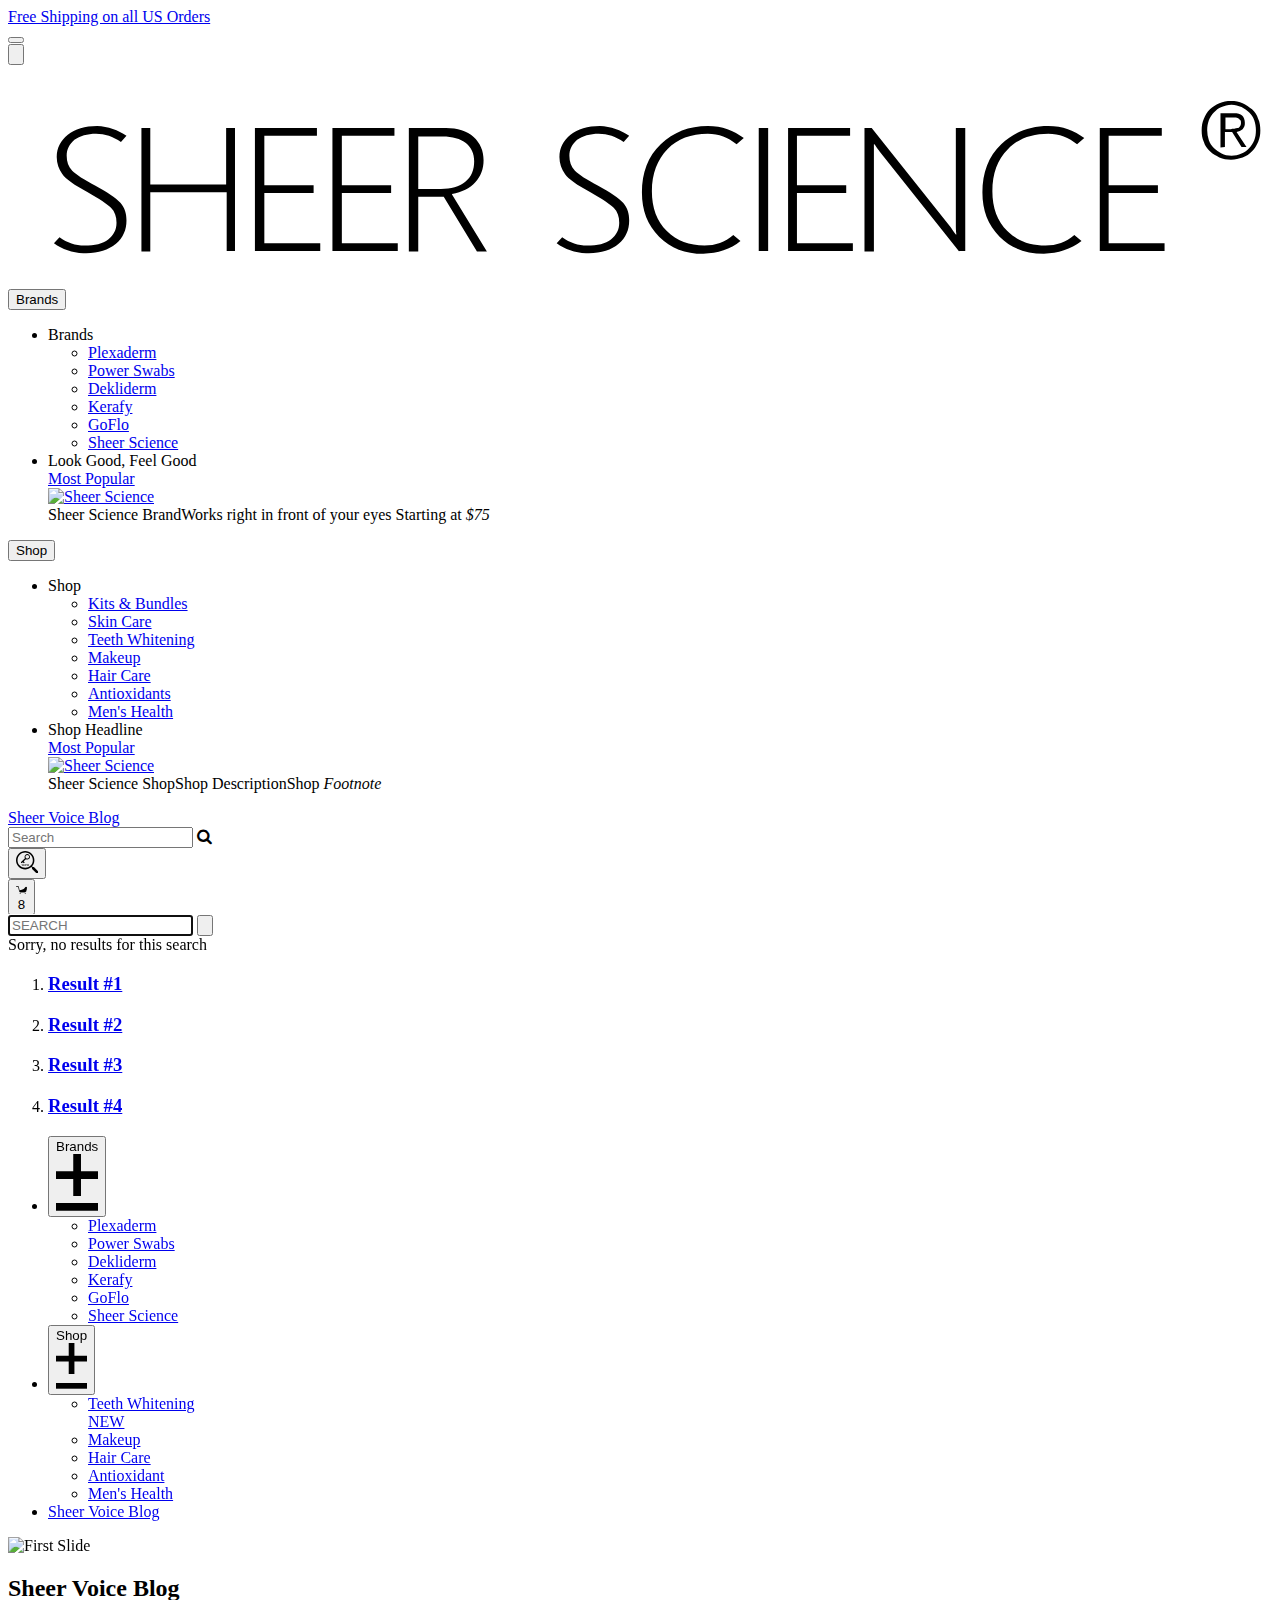
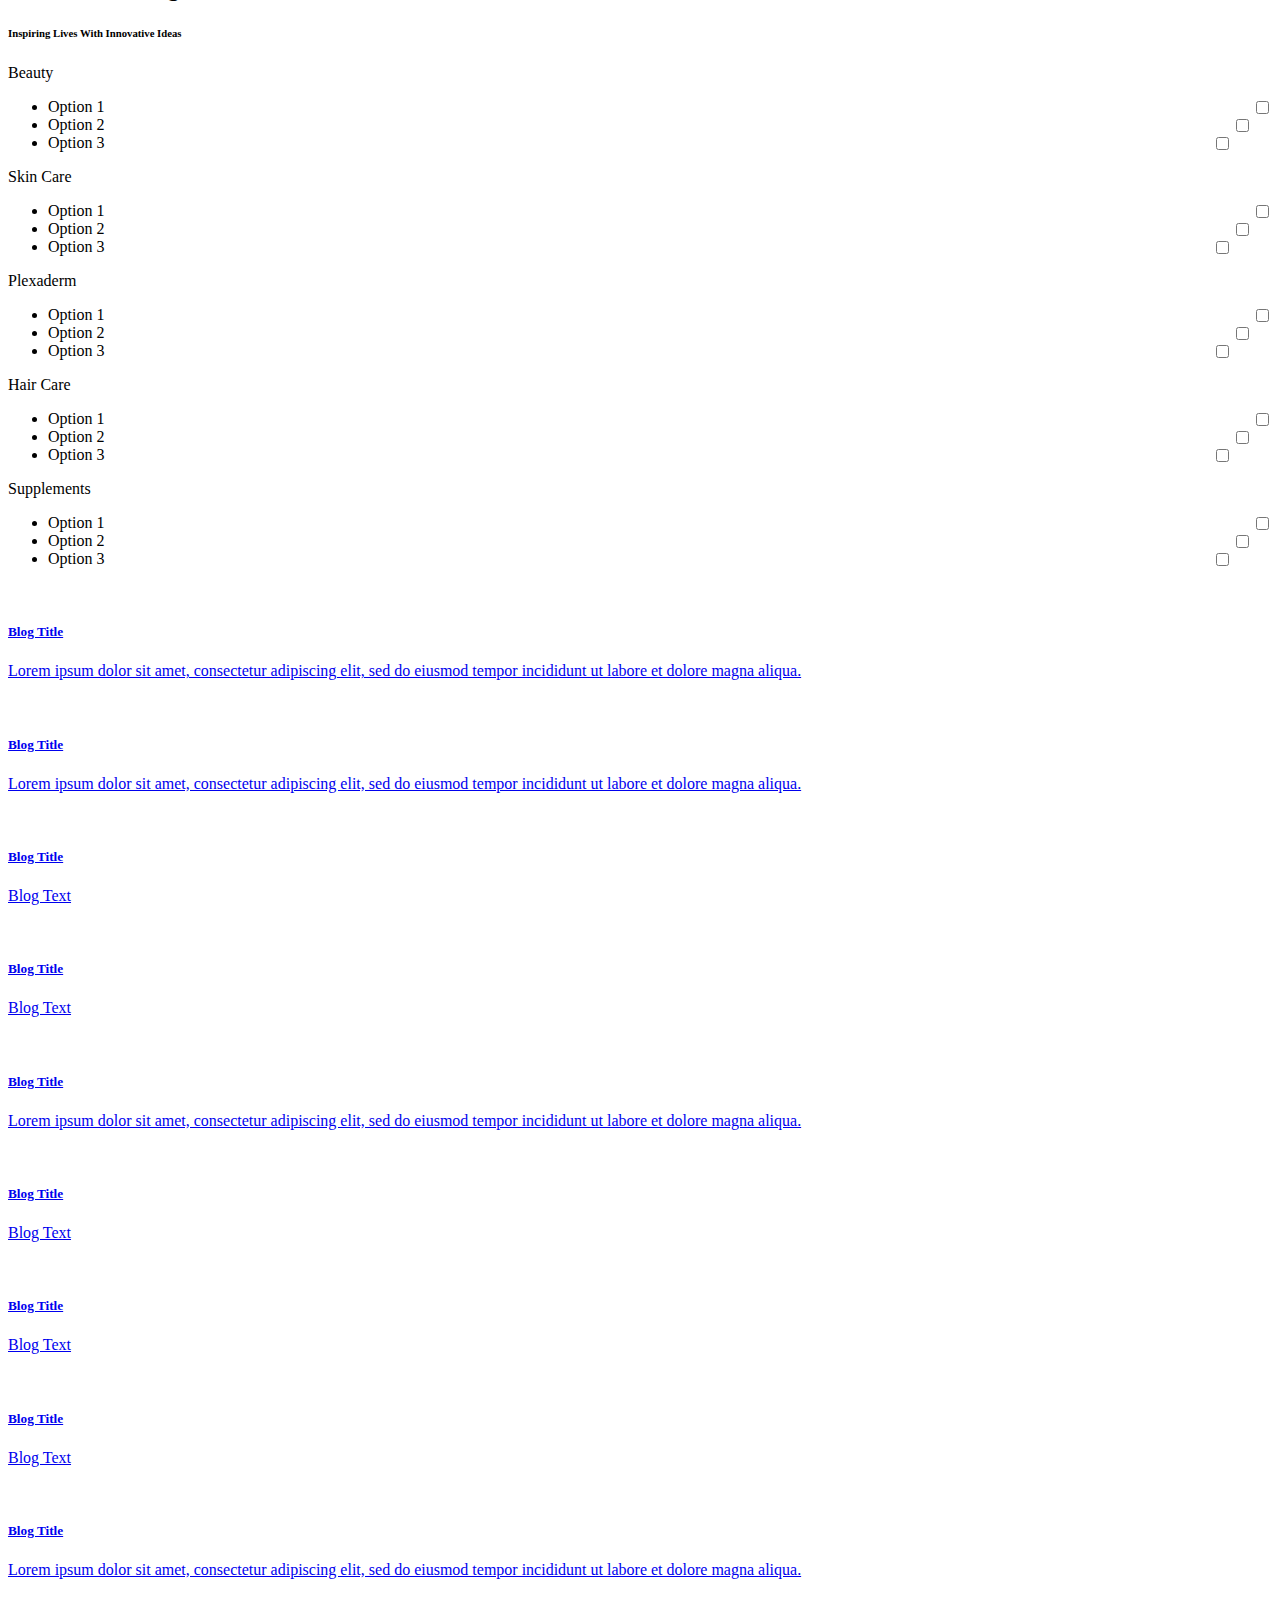
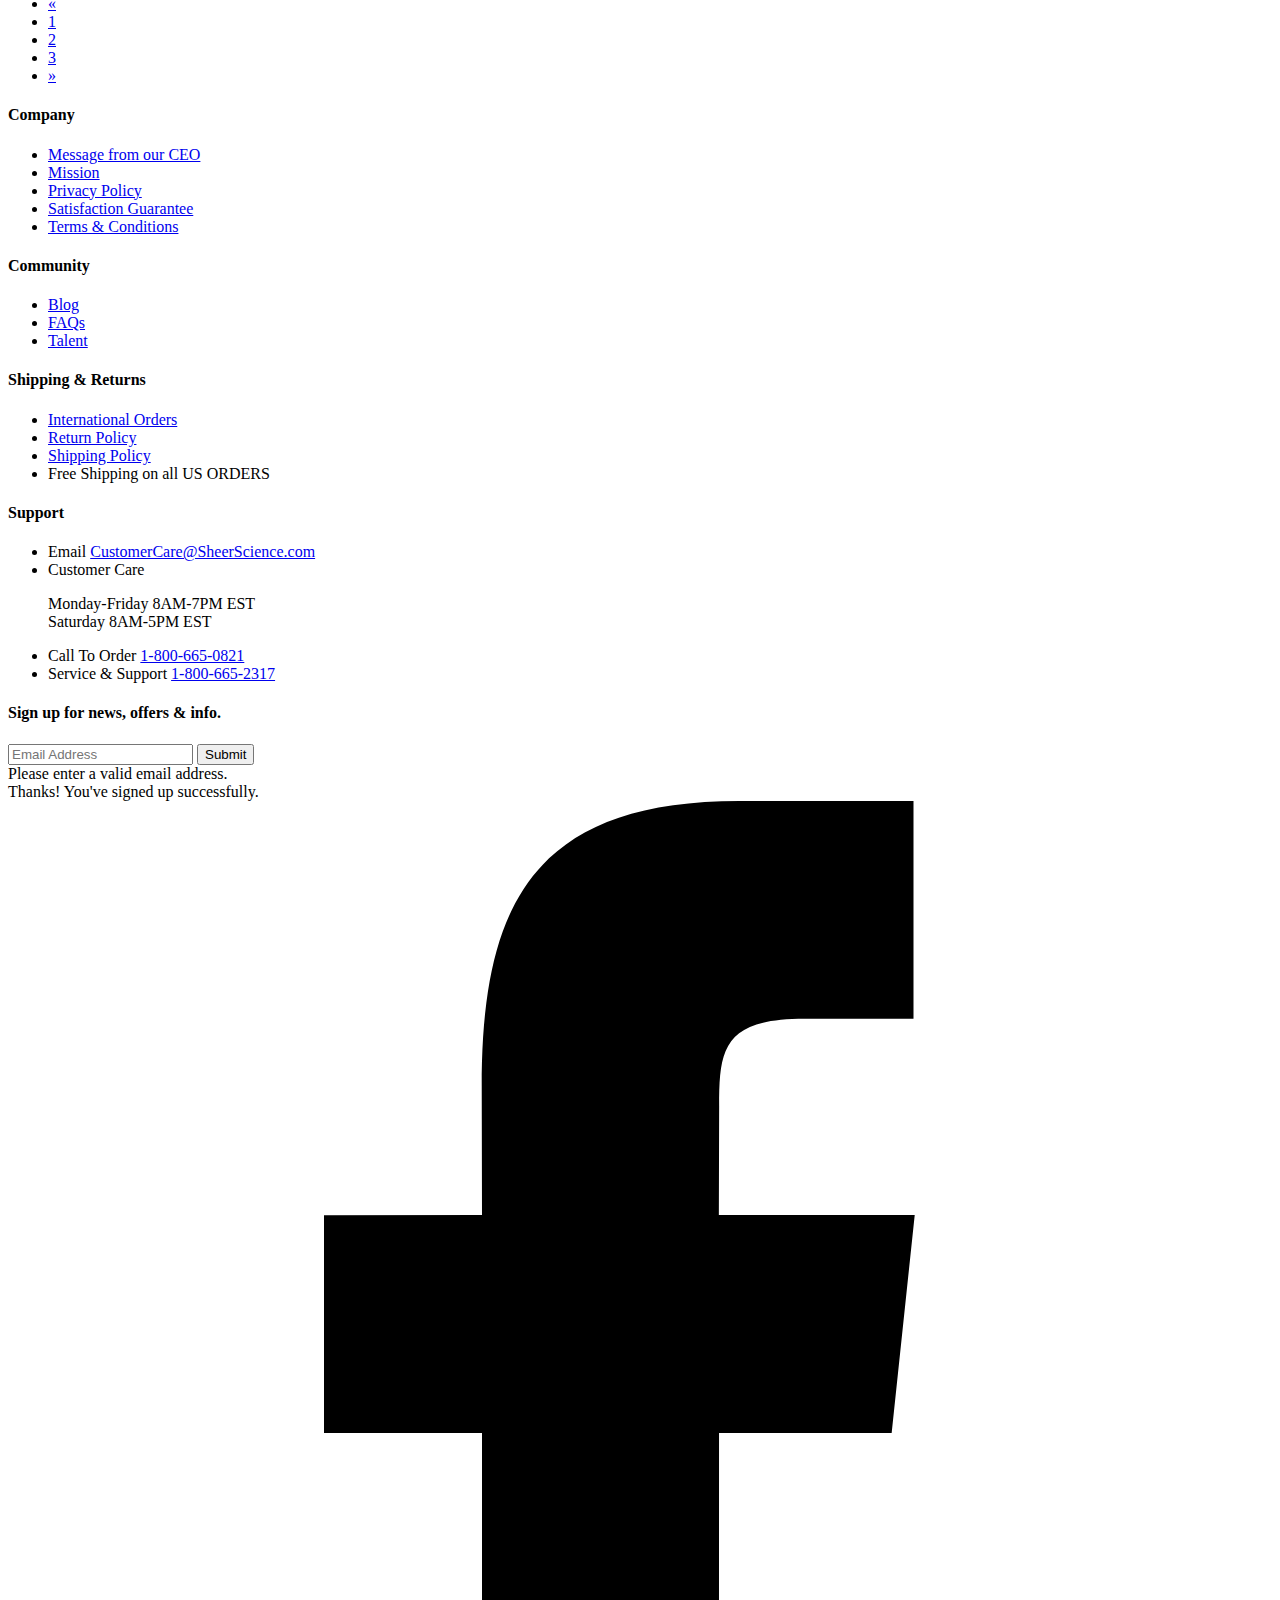
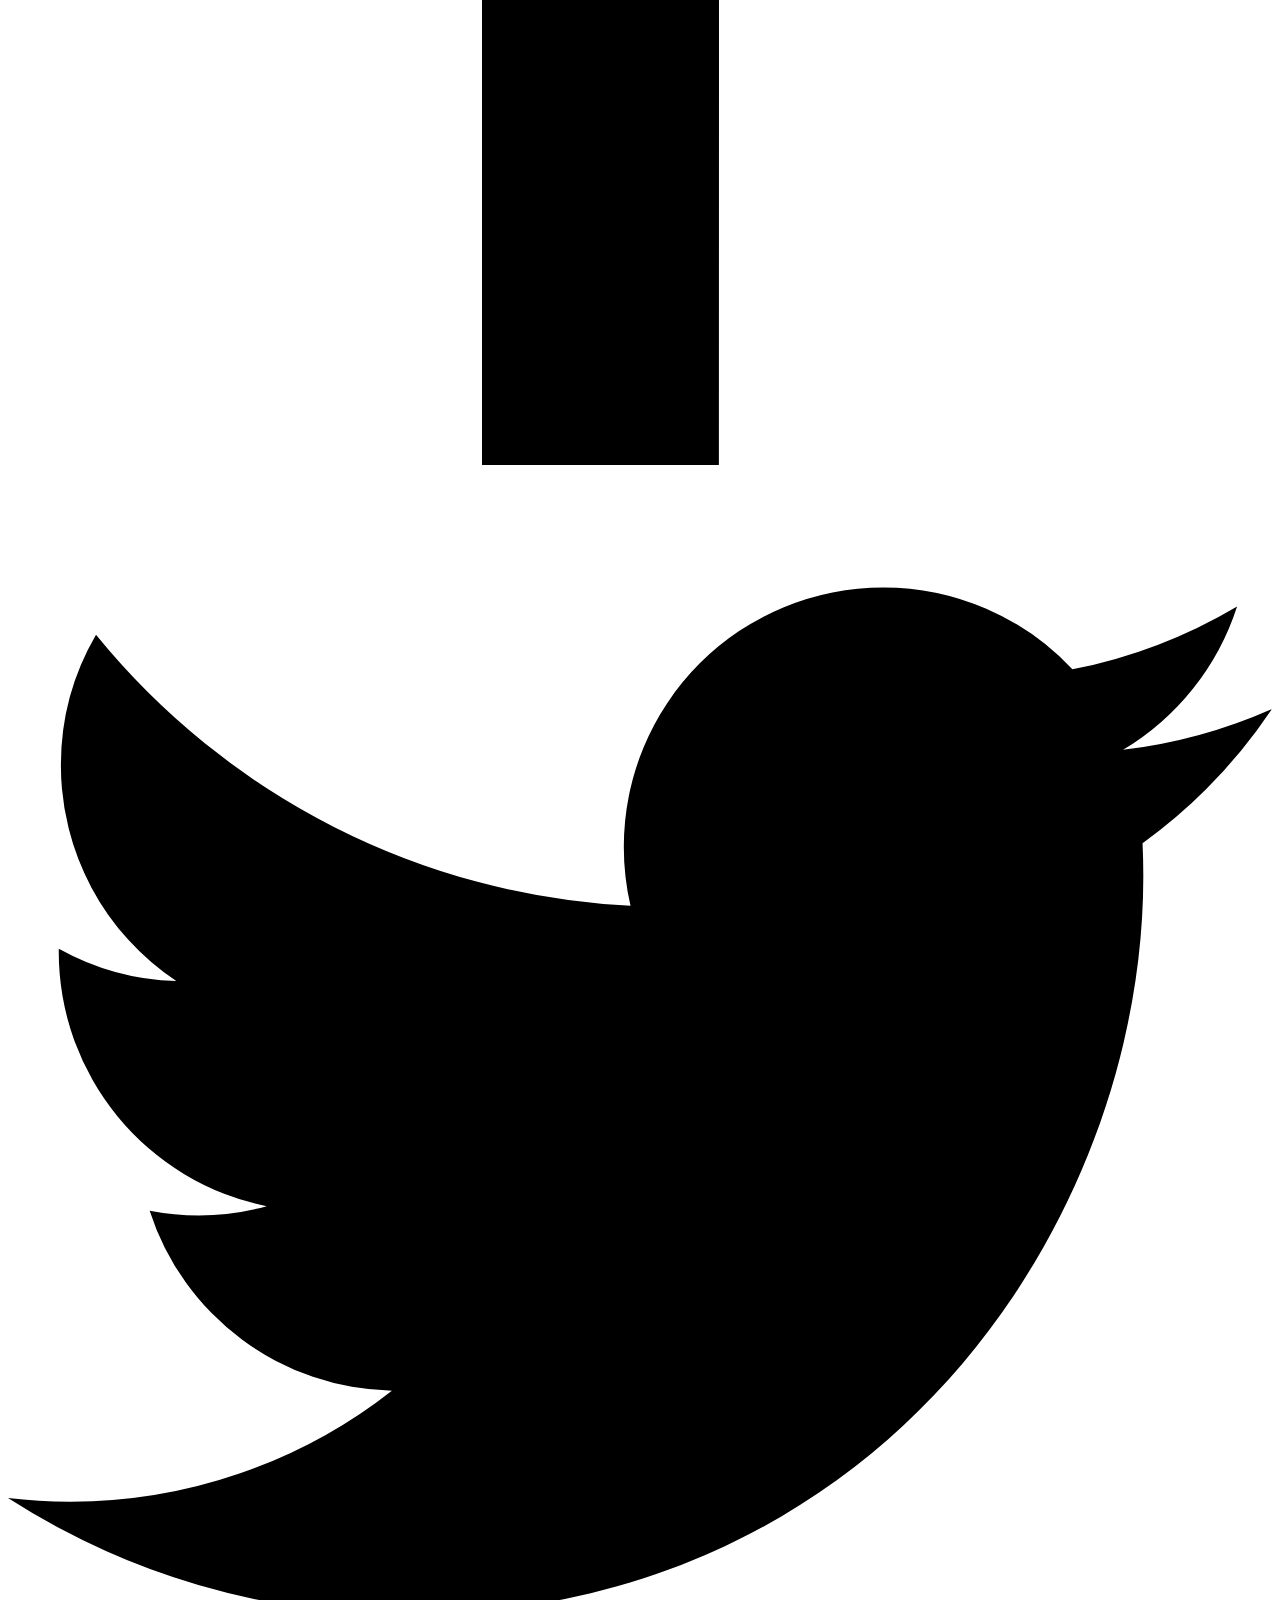
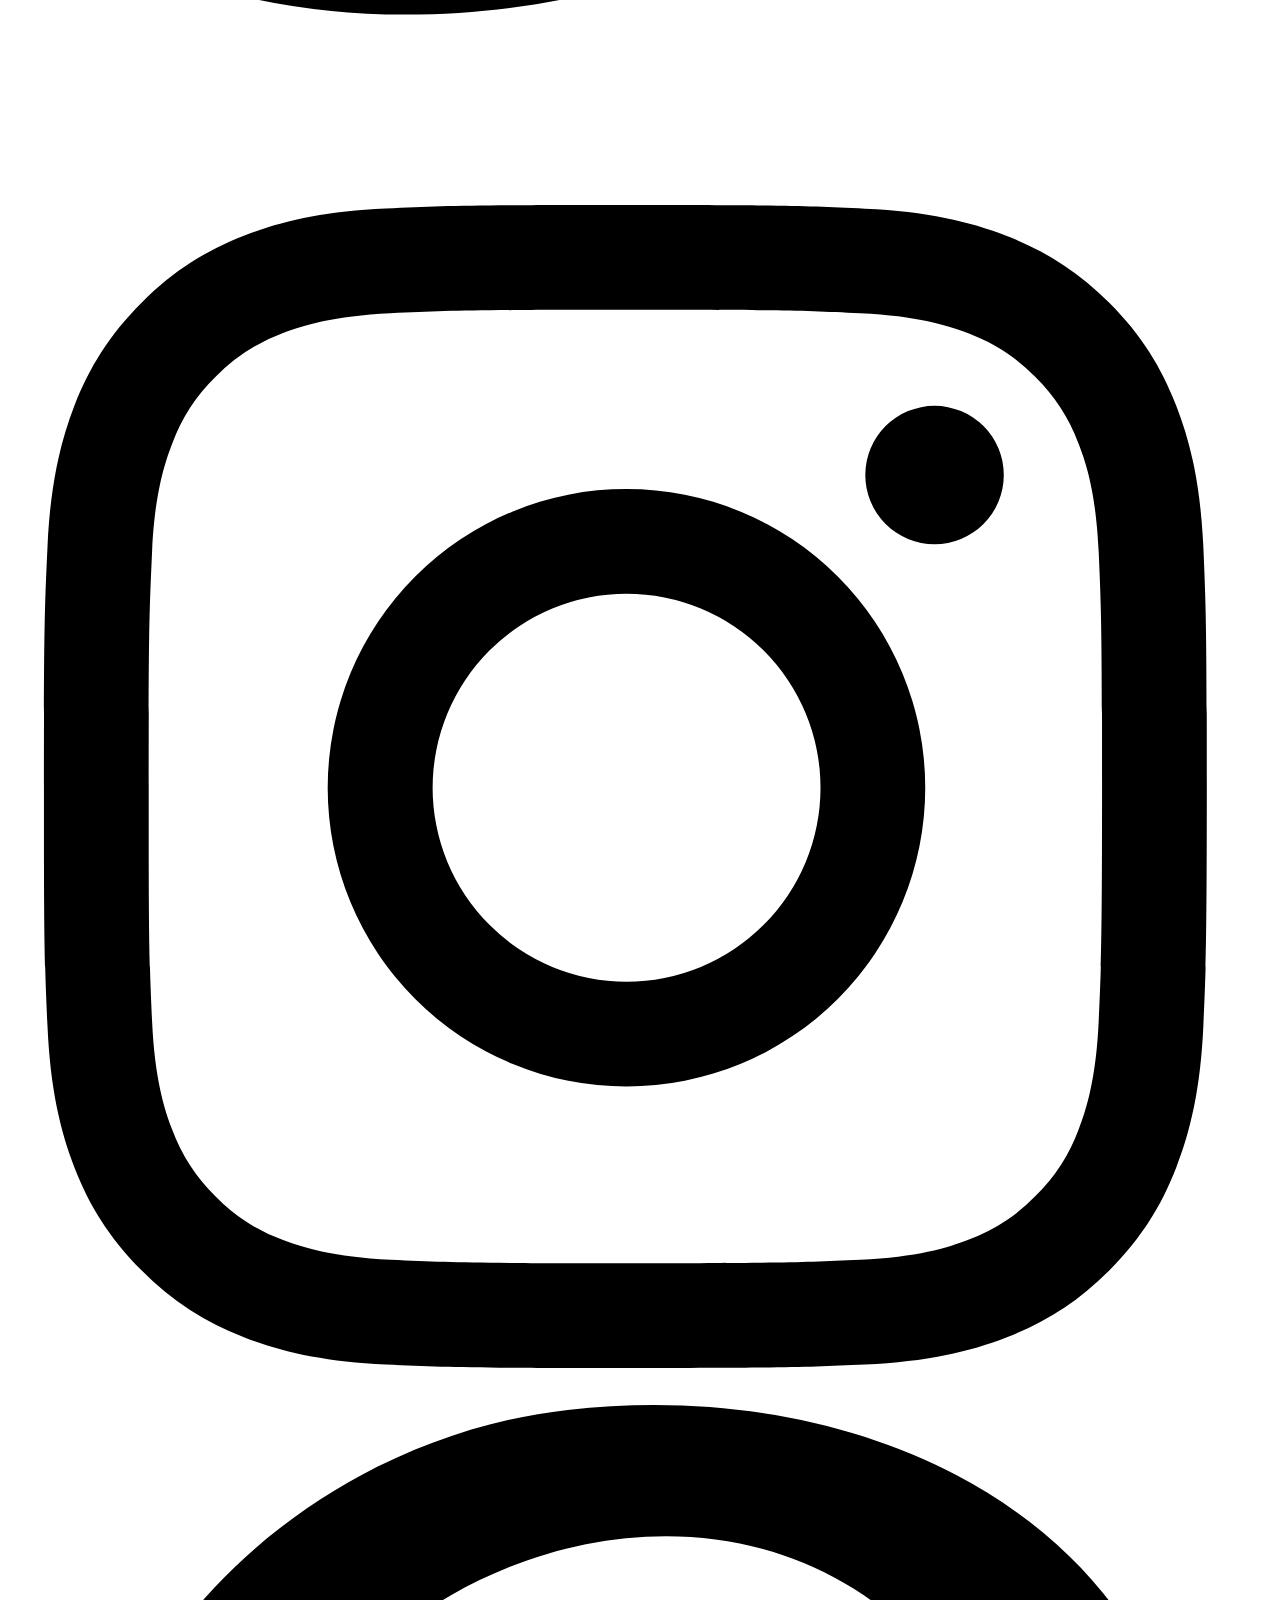
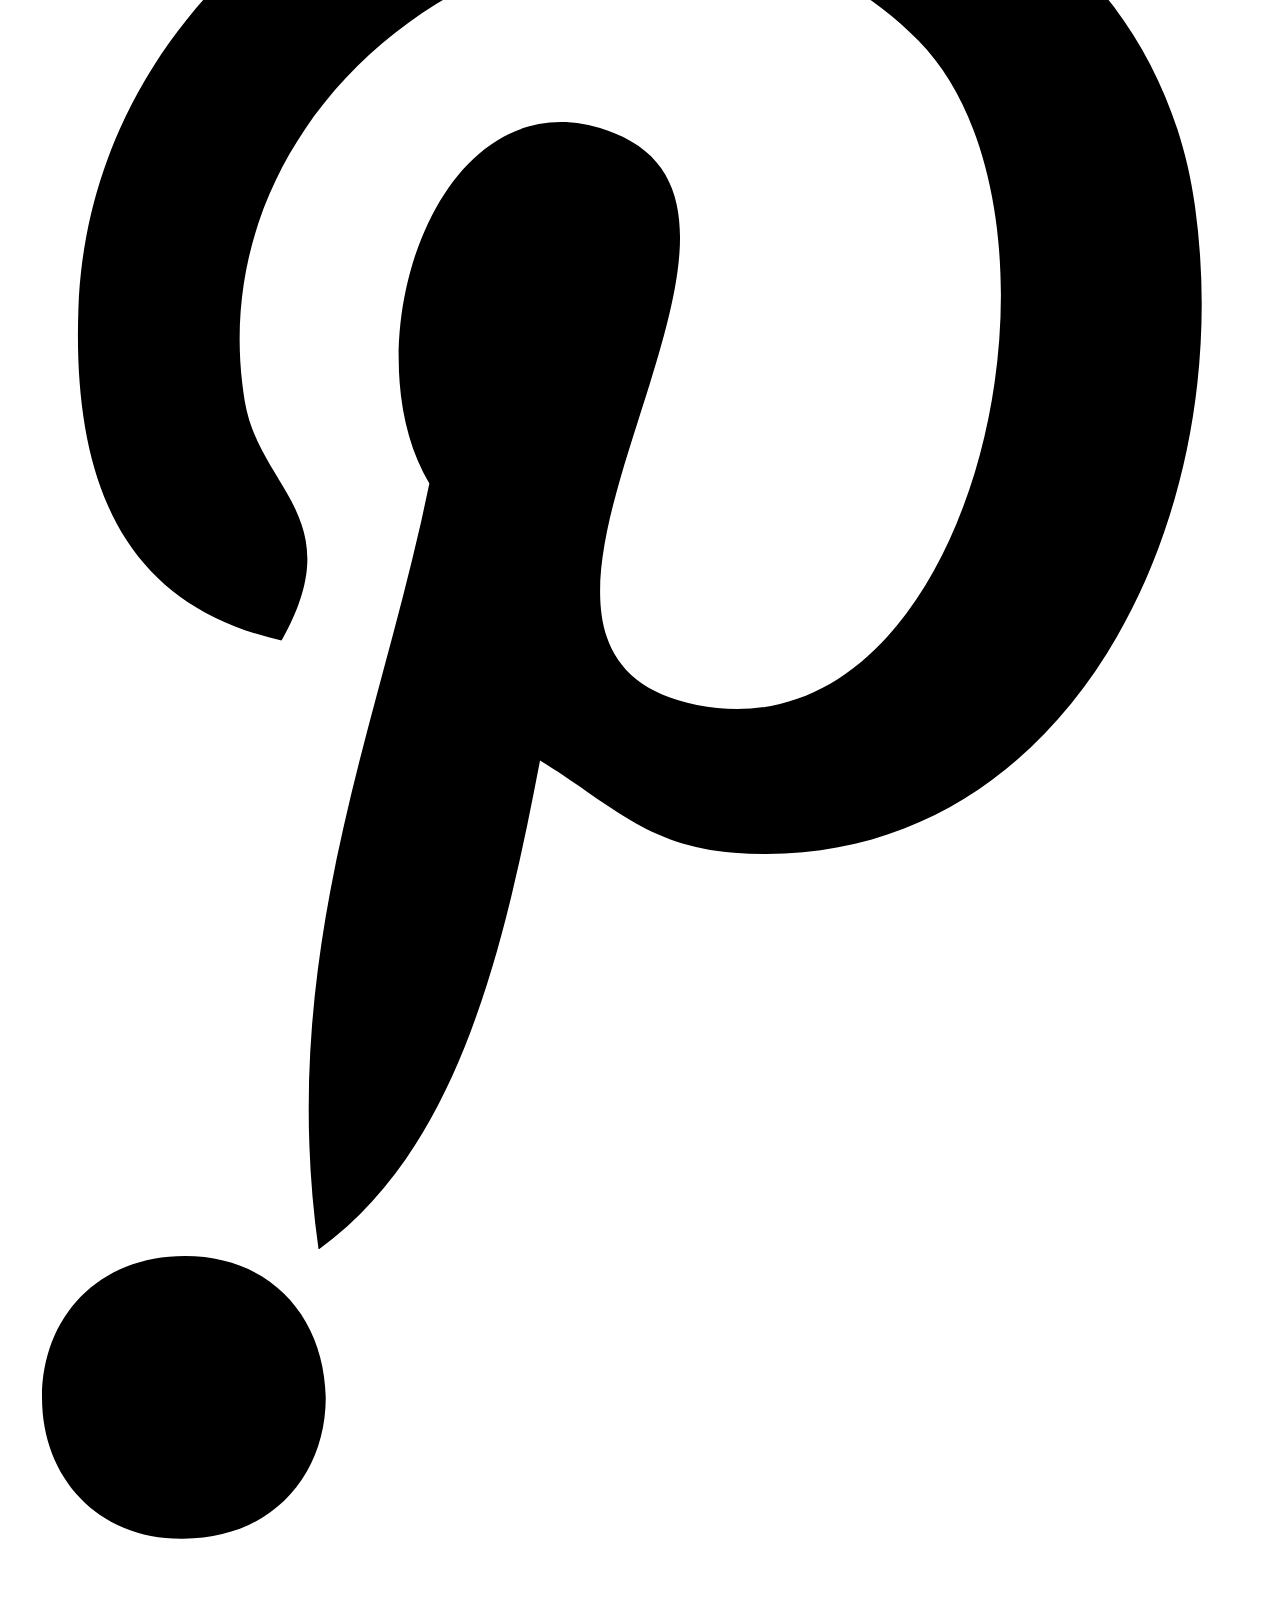
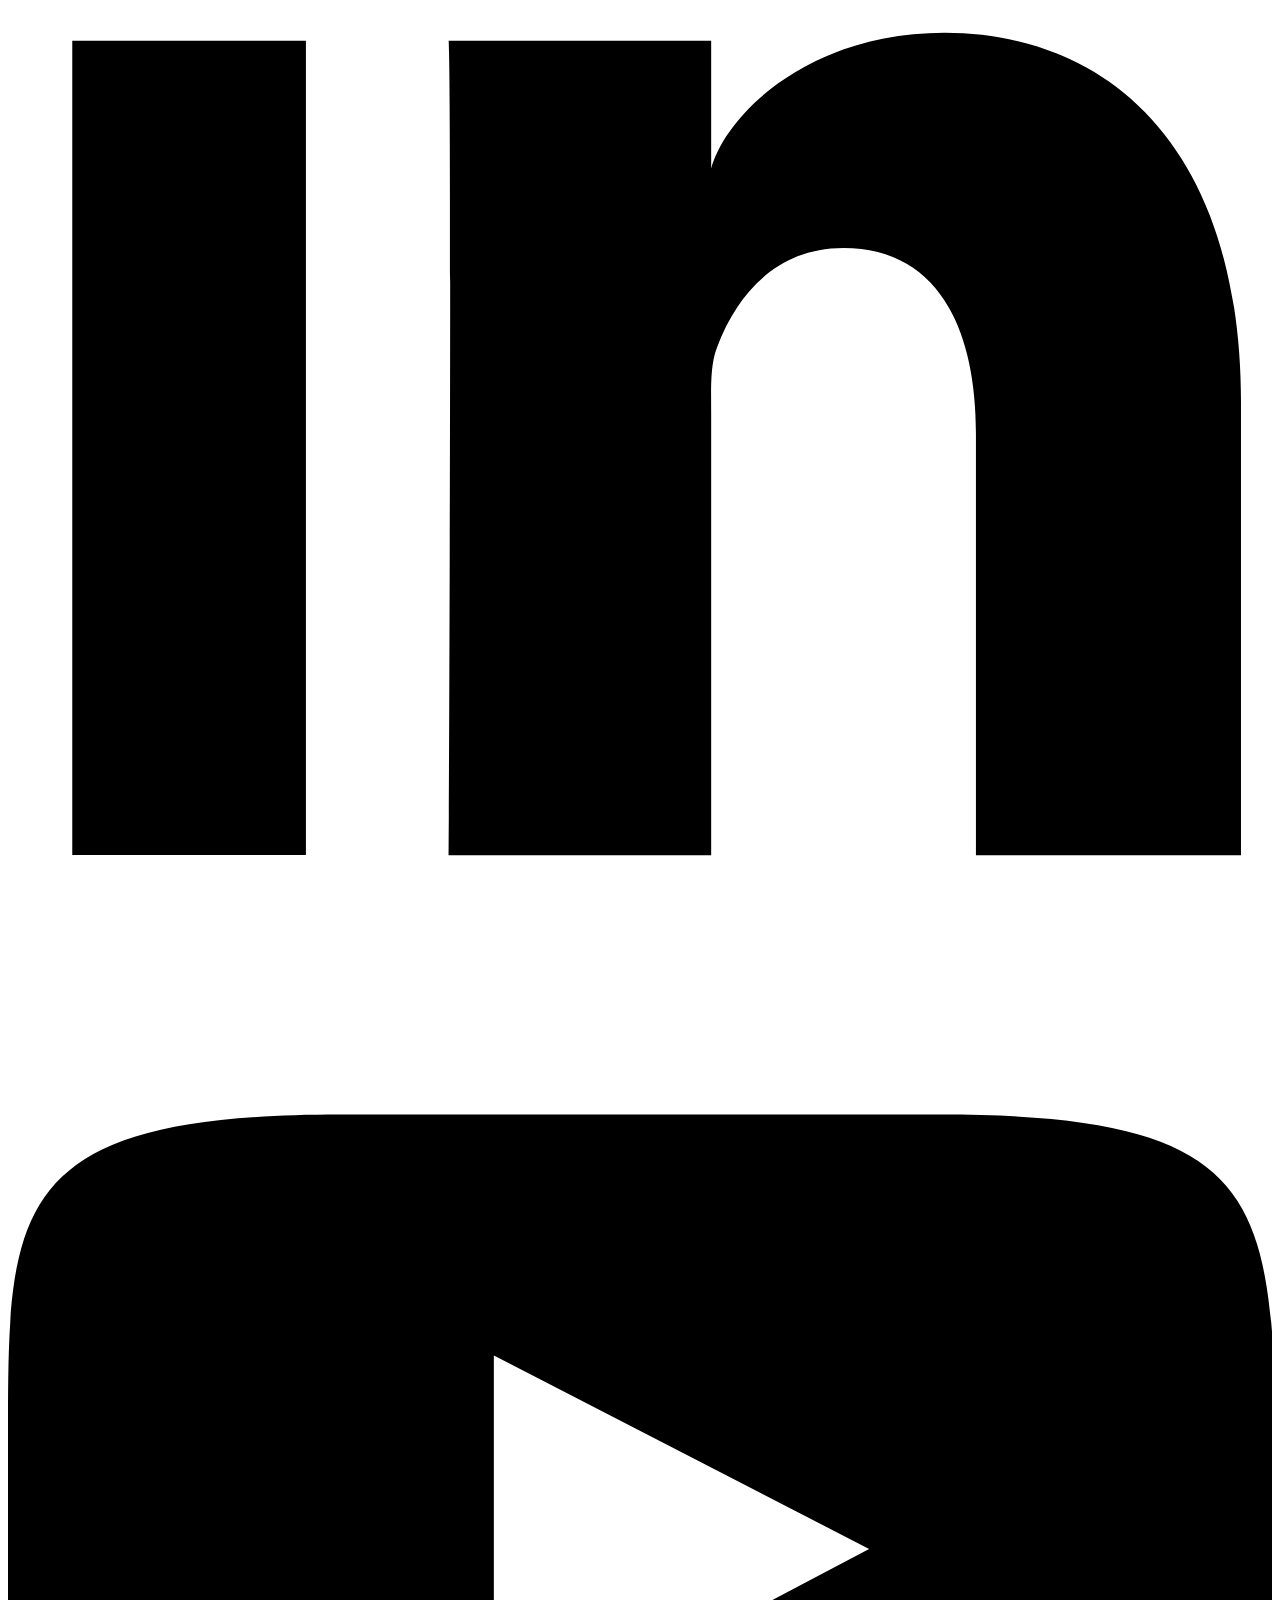
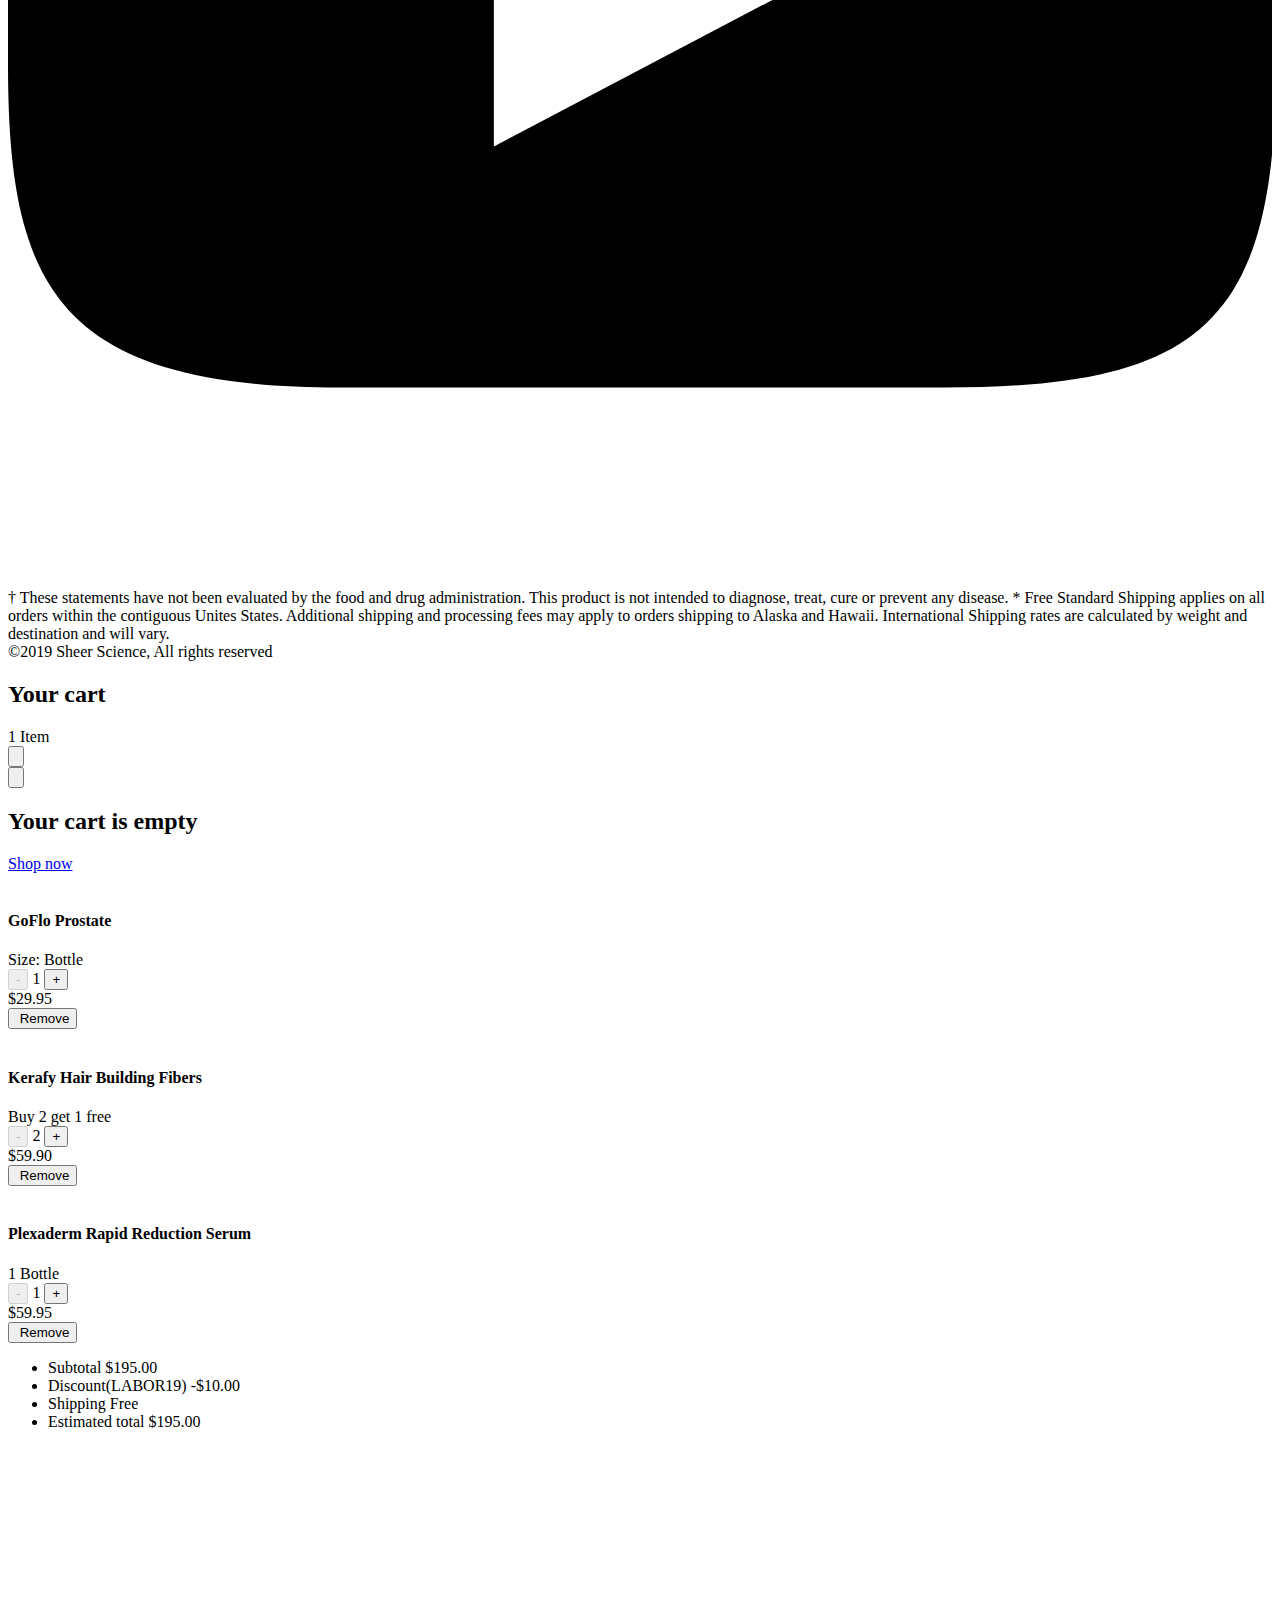
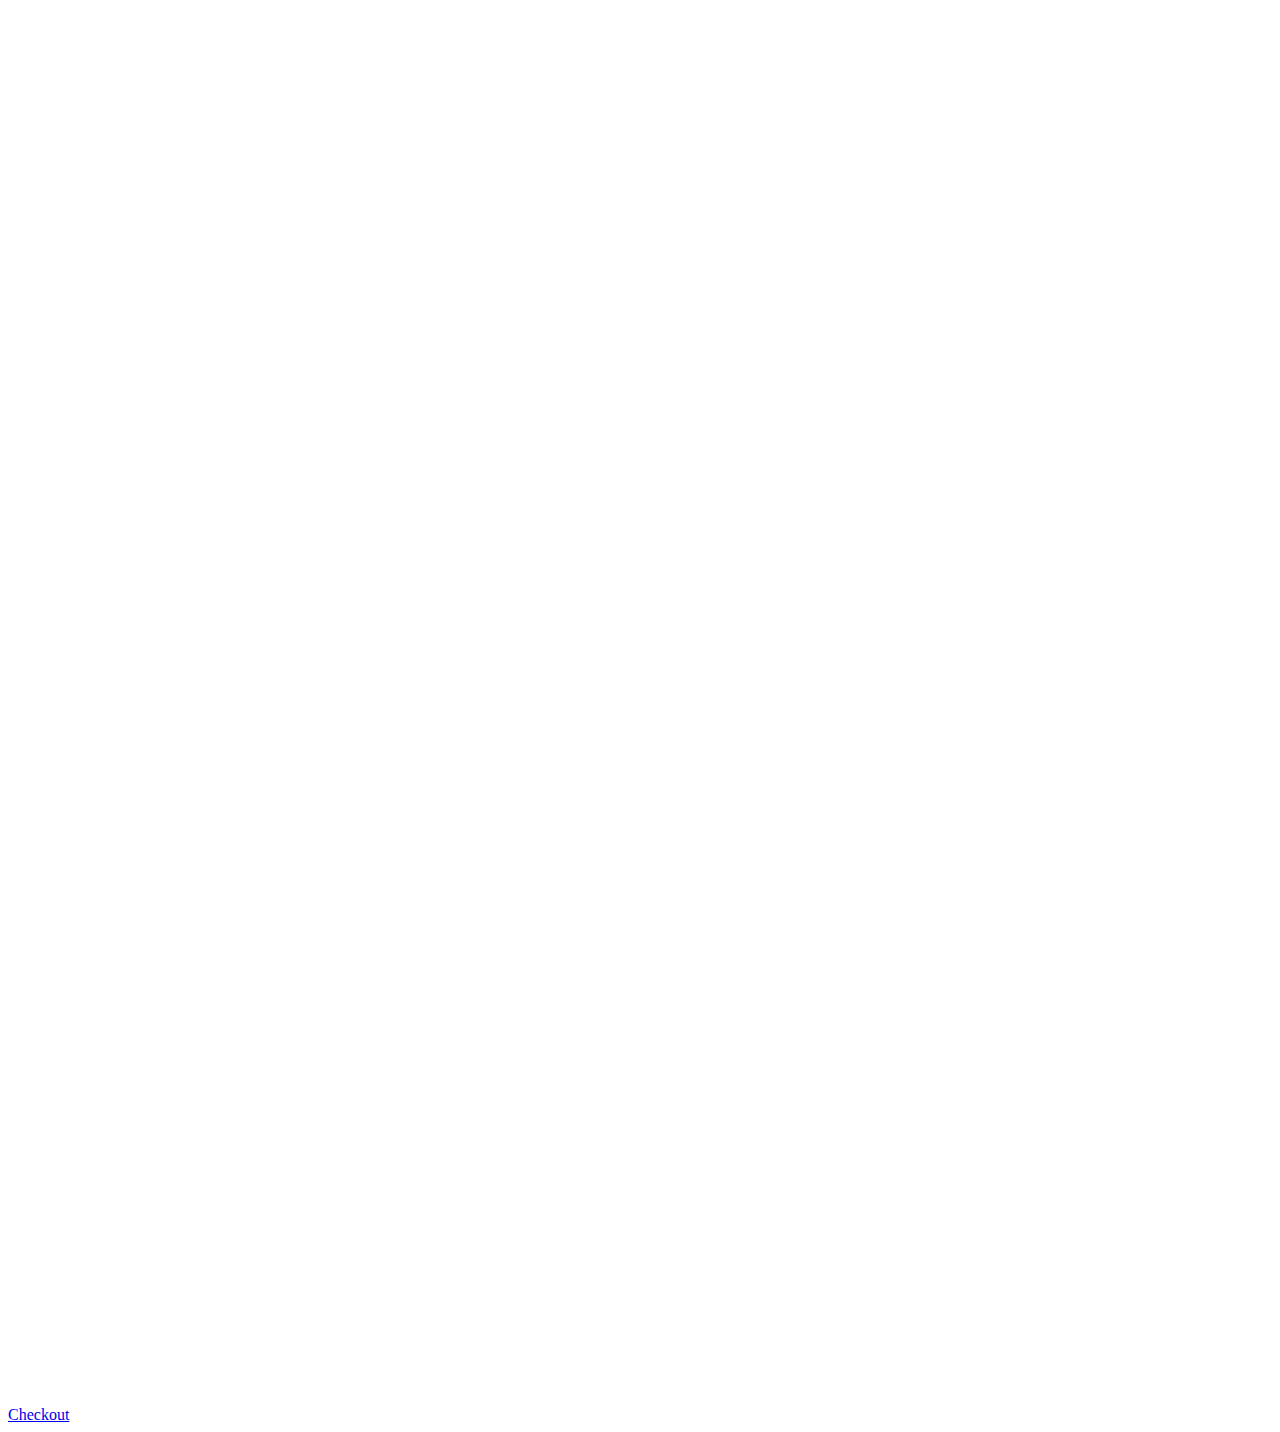
==== commit 4673c03d: "swatch picker and other style edits" ====
--- a/blog/index.html
+++ b/blog/index.html
@@ -25,358 +25,355 @@
     <div>
         <!-- Header -->
         <header class="Header__container Header__container--headroom">
-            <div id="NavOverlay" class="Header__overlay layout__visually-hidden" data-status="closed"></div>
-
-            <div class="MarketingContainer__marketing-container" aria-hidden="false">
-                <div class="MarketingContainer__promotion--content fonts__barlow-medium">
-                  <span><a href="#" title="Promotion">Free Shipping on all US Orders</a></span>
-                </div>
+          <div id="NavOverlay" class="Header__overlay layout__visually-hidden" data-status="closed"></div>
+
+          <div class="MarketingContainer__marketing-container" aria-hidden="false">
+              <div class="MarketingContainer__promotion--content fonts__barlow-medium">
+                <span><a href="#" title="Promotion">Free Shipping on all US Orders</a></span>
+              </div>
+          </div>
+          <section class="Header__inner">
+            <div class="Header__nav-mobile-menu">
+              <button aria-controls="mobile-menu" aria-expanded="true" aria-label="Close Menu" class="Header__menu-button">
+                <span class="Header__menu-button--container">
+                  <span class="Header__menu-button--item"></span>
+                  <span class="Header__menu-button--item"></span>
+                  <span class="Header__menu-button--item"></span>
+                  <span class="Header__menu-button--item"></span>
+                </span>
+              </button>
             </div>
-            <section class="Header__inner">
-              <div class="Header__nav-mobile-menu">
-                <button aria-controls="mobile-menu" aria-expanded="true" aria-label="Close Menu" class="Header__menu-button">
-                  <span class="Header__menu-button--container">
-                    <span class="Header__menu-button--item"></span>
-                    <span class="Header__menu-button--item"></span>
-                    <span class="Header__menu-button--item"></span>
-                    <span class="Header__menu-button--item"></span>
-                  </span>
-                </button>
-              </div>
-              <button aria-label="Close" class="Header__close-button Header__action-button Header__close-button--hidden">
-                <span aria-hidden="true" class="Icon__icon Header__close-icon" data-icon="close-thin" data-qa="icon">
-                  <svg viewBox="0 0 14 14" class="Icon__icon-svg" role="img"><title>Close</title><g fill-rule="nonzero"><path d="M.485 1.546A.75.75 0 1 1 1.545.485L13.52 12.458a.75.75 0 0 1-1.061 1.06L.485 1.547z"></path><path d="M.485 12.458a.75.75 0 1 0 1.06 1.06L13.52 1.547A.75.75 0 0 0 12.458.485L.485 12.458z"></path></g></svg></span>
-              </button>  
-              <a href="/SheerScience/index.html" aria-label="Sheer Science" class="Header__logo">
-                <!-- <img src="/SheerScience/Assets/img/SSCLogoColored.svg" alt="logo-image" class="Icon__icon Header__logo-img"> -->
-                  <svg class="Icon__icon Header__logo-img" version="1.1" id="Layer_1" xmlns="http://www.w3.org/2000/svg" xmlns:xlink="http://www.w3.org/1999/xlink" x="0px" y="0px" viewBox="0 0 228.3 39.7" style="enable-background:new 0 0 228.3 39.7;" xml:space="preserve">
-                    <path class="st0" d="M13.6,34c-2-0.1-3.8-0.7-5.3-1.8l1-1.1c1.4,1,2.9,1.5,4.5,1.5c1.9,0,3.3-0.3,4.3-1.1s1.5-1.7,1.5-3
-                    c0-1.1-0.3-2-1-2.7s-2.1-1.6-4.2-2.8c-2.4-1.3-4-2.4-4.6-3.3s-1-1.9-1-3.1c0-1.6,0.7-2.9,2-4s3.1-1.6,5.3-1.6
-                    c2,0.1,3.8,0.7,5.3,1.8l-1,1.1c-1.4-1-2.9-1.5-4.5-1.5S13,12.8,12,13.5c-0.9,0.8-1.4,1.7-1.4,2.9c0,1.1,0.3,2,1,2.7
-                    s2.1,1.6,4.2,2.7c2.2,1.2,3.7,2.2,4.5,3.1s1.1,2,1.1,3.2c0,1.7-0.6,3.1-1.9,4.2C18,33.5,16.1,34.1,13.6,34z" />
-                    <path class="st0" d="M39.5,33.7V23H25.7v10.7h-1.6V11.4h1.6v10.2h13.7V11.4H41v22.2h-1.5V33.7z" />
-                    <path class="st0" d="M44.6,33.7V11.4h11.2v1.4h-9.5v8.9h8.9v1.4h-8.9v9.1h10.1v1.4H44.6V33.7z" />
-                    <path class="st0" d="M58.6,33.7V11.4h11.2v1.4h-9.5v8.9h8.9v1.4h-8.9v9.1h10.1v1.4H58.6V33.7z" />
-                    <path class="st0" d="M84.7,33.7l-6-9.9h-4.6v9.9h-1.7V11.4h6.7c2.1,0,3.8,0.5,5,1.6s1.8,2.5,1.8,4.2c0,1.6-0.5,2.9-1.5,4
-                    S82,23,80.2,23.3v0.1l6.3,10.3H84.7L84.7,33.7z M74.1,12.9v9.5h4.1c1.8,0,3.3-0.4,4.4-1.3s1.6-2.1,1.6-3.7c0-1.4-0.5-2.5-1.5-3.3
-                    s-2.4-1.2-4.2-1.2C78.6,12.9,74.1,12.9,74.1,12.9z" />
-                    <path class="st0" d="M104.4,34c-2-0.1-3.8-0.7-5.3-1.8l1-1.1c1.4,1,2.9,1.5,4.5,1.5c1.9,0,3.3-0.3,4.3-1.1s1.5-1.7,1.5-3
-                    c0-1.1-0.3-2-1-2.7s-2.1-1.6-4.2-2.8c-2.4-1.3-4-2.4-4.6-3.3s-1-1.9-1-3.1c0-1.6,0.7-2.9,2-4s3.1-1.6,5.3-1.6
-                    c2,0.1,3.8,0.7,5.3,1.8l-1,1.1c-1.4-1-2.9-1.5-4.5-1.5s-2.9,0.4-3.9,1.1c-0.9,0.8-1.4,1.7-1.4,2.9c0,1.1,0.3,2,1,2.7
-                    s2.1,1.6,4.2,2.7c2.2,1.2,3.7,2.2,4.5,3.1s1.1,2,1.1,3.2c0,1.7-0.6,3.1-1.9,4.2C108.9,33.5,106.9,34.1,104.4,34z" />
-                    <path class="st0" d="M125.6,34.1c-3.3,0-5.9-1-8-3.1s-3.1-4.7-3.1-8c0-3.6,1.1-6.5,3.4-8.7s5.1-3.3,8.5-3.3c2.6,0,4.7,0.8,6.5,2.2
-                    l-1.3,1.1c-1.5-1.2-3.2-1.9-5.2-1.9c-3,0-5.5,0.9-7.3,2.8s-2.8,4.4-2.8,7.6c0,3,0.9,5.4,2.7,7.2c1.8,1.8,4.1,2.6,6.8,2.6
-                    c2,0,3.7-0.6,5.2-1.9l1.3,1.1C130.5,33.3,128.2,34,125.6,34.1z" />
-                    <path class="st0" d="M137.3,11.4v22.2h-1.7V11.4H137.3z" />
-                    <path class="st0" d="M140.9,33.7V11.4h11.2v1.4h-9.6v8.9h8.9v1.4h-8.9v9.1h10.1v1.4h-11.7V33.7z" />
-                    <path class="st0" d="M171.8,33.7l-14.3-18c-0.3-0.4-0.6-0.7-0.8-1.1l-0.2-0.3h-0.1c0,0.3,0,0.6,0,1v18.4h-1.7V11.4h1.3l14.2,17.8
-                    c0.3,0.4,0.6,0.9,1,1.4h0.1c-0.1-0.7-0.1-1.3-0.1-1.9V11.4h1.7v22.2h-1.1V33.7z" />
-                    <path class="st0" d="M187.1,34.1c-3.3,0-5.9-1-8-3.1s-3.1-4.7-3.1-8c0-3.6,1.1-6.5,3.4-8.7s5.1-3.3,8.5-3.3c2.6,0,4.7,0.8,6.5,2.2
-                    l-1.3,1.1c-1.5-1.2-3.2-1.9-5.2-1.9c-3,0-5.5,0.9-7.3,2.8c-1.9,1.9-2.8,4.4-2.8,7.6c0,3,0.9,5.4,2.7,7.2s4.1,2.6,6.9,2.6
-                    c2,0,3.7-0.6,5.2-1.9l1.3,1.1C191.9,33.3,189.7,34,187.1,34.1z" />
-                    <path class="st0" d="M197.2,33.7V11.4h11.2v1.4h-9.6v8.9h8.9v1.4h-8.9v9.1h10.1v1.4h-11.7V33.7z" />
-                    <path class="st0" d="M223,6.9c0.6,0.3,1.2,0.7,1.7,1.1c0.5,0.5,0.9,1,1.1,1.7c0.3,0.6,0.4,1.3,0.4,2.1c0,0.8-0.1,1.4-0.4,2.1
-                    c-0.3,0.6-0.6,1.2-1.1,1.7c-0.5,0.5-1,0.9-1.7,1.1s-1.3,0.4-2.1,0.4s-1.4-0.1-2.1-0.4c-0.6-0.3-1.2-0.6-1.7-1.1s-0.9-1-1.1-1.7
-                    c-0.3-0.6-0.4-1.3-0.4-2.1s0.1-1.4,0.4-2.1s0.6-1.2,1.1-1.7s1-0.8,1.7-1.1s1.3-0.4,2.1-0.4C221.7,6.5,222.4,6.6,223,6.9z
-                      M219.2,7.6c-0.6,0.2-1,0.6-1.4,1s-0.7,0.9-0.9,1.4c-0.2,0.6-0.3,1.1-0.3,1.8c0,0.6,0.1,1.2,0.3,1.8s0.5,1,0.9,1.4s0.9,0.7,1.4,1
-                    c0.5,0.3,1.1,0.4,1.8,0.4c0.6,0,1.2-0.1,1.8-0.4c0.6-0.2,1-0.6,1.4-1s0.7-0.9,0.9-1.4s0.3-1.1,0.3-1.8c0-0.6-0.1-1.2-0.3-1.8
-                    s-0.5-1-0.9-1.4s-0.9-0.7-1.4-1c-0.6-0.2-1.1-0.4-1.8-0.4C220.3,7.2,219.7,7.4,219.2,7.6z M219,14.9V8.7h2.4c0.7,0,1.2,0.1,1.5,0.4
-                    s0.5,0.7,0.5,1.3c0,0.3,0,0.5-0.1,0.7s-0.2,0.4-0.3,0.5s-0.3,0.2-0.5,0.3s-0.4,0.1-0.6,0.2l1.8,2.7h-0.9l-1.7-2.7h-1.3v2.7
-                    L219,14.9L219,14.9z M221.5,11.5c0.2,0,0.4-0.1,0.6-0.1s0.3-0.2,0.4-0.3s0.2-0.4,0.2-0.6c0-0.2,0-0.4-0.1-0.5s-0.2-0.2-0.3-0.3
-                    s-0.3-0.1-0.5-0.2c-0.2,0-0.4,0-0.5,0h-1.4v2.1h1C221,11.5,221.2,11.5,221.5,11.5z" />
-                  </svg> 
-              </a>
-              <div class="Header__nav-group--desktop">
-                <div class="Header__nav-primary">
-                  <div class="MenuList__nav-primary--container">
-
-
-                    <div class="HeaderNavMenu__item HeaderNavMenu__item--hover">
-                      <button aria-controls="dropdown-Brands" aria-expanded="false" aria-label="Brands" class="MenuList__nav-primary--item HeaderNavMenu__link header__header-link fonts__barlow-regular">Brands</button>
-                      <div id="dropdown-Brands" class="HeaderNavMenu__dropdown HeaderNavMenu__dropdown--hover">
-                        <div class="NavDesktop__subMenu">
-                          <ul class="NavDesktop__subMenuGrid NavDesktop__subMenuGrid--2col">
-                            <li class="NavDesktop__subMenuList">
-                                <a class="NavDesktop__subMenuHeader fonts__barlow-medium">Brands</a>
-                                <ul class="NavDesktop-subSubMenu fonts__barlow-light">
-                                    <li>
-                                      <a class="NavDesktop__category--product-link" href="/plexaderm/"><span>Plexaderm</span>
-                                      </a>
-                                    </li>
-                                    <li>
-                                      <a class="NavDesktop__category--product-link" href="/power-swabs/"><span>Power Swabs</span></a>
-                                    </li>
-                                    <li>
-                                      <a class="NavDesktop__category--product-link" href="/dekliderm/"><span>Dekliderm</span></a>
-                                    </li>
-                                    <li>
-                                      <a class="NavDesktop__category--product-link" href="/kerafy/"><span>Kerafy</span></a>
-                                    </li>
-                                    <li>
-                                      <a class="NavDesktop__category--product-link" href="/goflo/"><span>GoFlo</span></a>
-                                    </li>
-                                    <li>
-                                      <a class="NavDesktop__category--product-link" href="/sheer-science/"><span>Sheer Science</span></a>
-                                    </li>
-                                </ul>
-                            </li>
-                            <li class="NavDesktop__subMenuPromo">
-                                <span class="NavDesktop__subMenuPromo--headline fonts__barlow-medium">Look Good, Feel Good</span>
-                                <a class="NavDesktop__visual--link" href="#">
-                                  <div class="NavDesktop__visual--image">
-                                    <div class="NavDesktop__visual--tag">
-                                      <span class="NavDesktop__visual-tag--title fonts__barlow-regular">Most Popular</span>
-                                    </div>
-                                    <img alt="Sheer Science" class="NavDesktop__subMenuPromo--img" 
-                                    src="https://via.placeholder.com/500x300?text=Placeholder&amp;auto=compress%2Cformat&amp;q=65&amp;w=624">
-                                  </div>  
-                                </a>
-                                <span class="NavDesktop__subMenuPromo--subheadline fonts__barlow-regular">Sheer Science Brand</span><span class="NavDesktop__subMenuPromo--description">Works right in front of your eyes </span><span class="NavDesktop__subMenuPromo--footnote fonts__barlow-regular">Starting at <em>$75</em></span>
-                            </li>
-                          </ul>
-                        </div>
-                      </div>
-                    </div>
-                    <div class="HeaderNavMenu__item HeaderNavMenu__item--hover">
-                      <button aria-controls="dropdown-Shop" aria-expanded="false" aria-label="Shop" class="MenuList__nav-primary--item HeaderNavMenu__link header__header-link fonts__barlow-regular">Shop</button>
-                      <div id="dropdown-Shop" class="HeaderNavMenu__dropdown HeaderNavMenu__dropdown--hover">
-                          <div class="NavDesktop__subMenu">
-                              <ul class="NavDesktop__subMenuGrid NavDesktop__subMenuGrid--2col">
-                                <li class="NavDesktop__subMenuList">
-                                    <a class="NavDesktop__subMenuHeader fonts__barlow-medium">Shop</a>
-                                    <ul class="NavDesktop-subSubMenu fonts__barlow-light">
-                                        <li>
-                                          <a class="NavDesktop__category--product-link" href="/kits-and-bundles/"><span>Kits & Bundles</span>
-                                          </a>
-                                        </li>
-                                        <li>
-                                          <a class="NavDesktop__category--product-link" href="/plexaderm/"><span>Skin Care</span></a>
-                                        </li>
-                                        <li>
-                                          <a class="NavDesktop__category--product-link" href="/power-swabs/"><span>Teeth Whitening</span></a>
-                                        </li>
-                                        <li>
-                                          <a class="NavDesktop__category--product-link" href="/dekliderm/"><span>Makeup</span></a>
-                                        </li>
-                                        <li>
-                                          <a class="NavDesktop__category--product-link" href="/kerafy/"><span>Hair Care</span></a>
-                                        </li>
-                                        <li>
-                                          <a class="NavDesktop__category--product-link" href="/sheer-science/"><span>Antioxidants</span></a>
-                                        </li>
-                                        <li>
-                                          <a class="NavDesktop__category--product-link" href="/goflo/"><span>Men's Health</span></a>
-                                        </li>
-                                    </ul>
-                                </li>
-                                <li class="NavDesktop__subMenuPromo">
-                                    <span class="NavDesktop__subMenuPromo--headline fonts__barlow-medium">Shop Headline</span>
-                                    <a class="NavDesktop__visual--link" href="#">
-                                      <div class="NavDesktop__visual--image">
-                                        <div class="NavDesktop__visual--tag">
-                                          <span class="NavDesktop__visual-tag--title fonts__barlow-regular">Most Popular</span>
-                                        </div>
-                                        <img alt="Sheer Science" class="NavDesktop__subMenuPromo--img" 
-                                        src="https://via.placeholder.com/500x300?text=Placeholder&amp;auto=compress%2Cformat&amp;q=65&amp;w=624">
-                                      </div>  
+            <button aria-label="Close" class="Header__close-button Header__action-button Header__close-button--hidden">
+              <span aria-hidden="true" class="Icon__icon Header__close-icon" data-icon="close-thin" data-qa="icon">
+                <svg viewBox="0 0 14 14" class="Icon__icon-svg" role="img"><title>Close</title><g fill-rule="nonzero"><path d="M.485 1.546A.75.75 0 1 1 1.545.485L13.52 12.458a.75.75 0 0 1-1.061 1.06L.485 1.547z"></path><path d="M.485 12.458a.75.75 0 1 0 1.06 1.06L13.52 1.547A.75.75 0 0 0 12.458.485L.485 12.458z"></path></g></svg></span>
+            </button>  
+            <a href="/SheerScience/index.html" aria-label="Sheer Science" class="Header__logo">
+                <svg class="Icon__icon Header__logo-img" version="1.1" id="Layer_1" xmlns="http://www.w3.org/2000/svg" xmlns:xlink="http://www.w3.org/1999/xlink" x="0px" y="0px" viewBox="0 0 228.3 39.7" style="enable-background:new 0 0 228.3 39.7;" xml:space="preserve">
+                  <path class="st0" d="M13.6,34c-2-0.1-3.8-0.7-5.3-1.8l1-1.1c1.4,1,2.9,1.5,4.5,1.5c1.9,0,3.3-0.3,4.3-1.1s1.5-1.7,1.5-3
+                  c0-1.1-0.3-2-1-2.7s-2.1-1.6-4.2-2.8c-2.4-1.3-4-2.4-4.6-3.3s-1-1.9-1-3.1c0-1.6,0.7-2.9,2-4s3.1-1.6,5.3-1.6
+                  c2,0.1,3.8,0.7,5.3,1.8l-1,1.1c-1.4-1-2.9-1.5-4.5-1.5S13,12.8,12,13.5c-0.9,0.8-1.4,1.7-1.4,2.9c0,1.1,0.3,2,1,2.7
+                  s2.1,1.6,4.2,2.7c2.2,1.2,3.7,2.2,4.5,3.1s1.1,2,1.1,3.2c0,1.7-0.6,3.1-1.9,4.2C18,33.5,16.1,34.1,13.6,34z" />
+                  <path class="st0" d="M39.5,33.7V23H25.7v10.7h-1.6V11.4h1.6v10.2h13.7V11.4H41v22.2h-1.5V33.7z" />
+                  <path class="st0" d="M44.6,33.7V11.4h11.2v1.4h-9.5v8.9h8.9v1.4h-8.9v9.1h10.1v1.4H44.6V33.7z" />
+                  <path class="st0" d="M58.6,33.7V11.4h11.2v1.4h-9.5v8.9h8.9v1.4h-8.9v9.1h10.1v1.4H58.6V33.7z" />
+                  <path class="st0" d="M84.7,33.7l-6-9.9h-4.6v9.9h-1.7V11.4h6.7c2.1,0,3.8,0.5,5,1.6s1.8,2.5,1.8,4.2c0,1.6-0.5,2.9-1.5,4
+                  S82,23,80.2,23.3v0.1l6.3,10.3H84.7L84.7,33.7z M74.1,12.9v9.5h4.1c1.8,0,3.3-0.4,4.4-1.3s1.6-2.1,1.6-3.7c0-1.4-0.5-2.5-1.5-3.3
+                  s-2.4-1.2-4.2-1.2C78.6,12.9,74.1,12.9,74.1,12.9z" />
+                  <path class="st0" d="M104.4,34c-2-0.1-3.8-0.7-5.3-1.8l1-1.1c1.4,1,2.9,1.5,4.5,1.5c1.9,0,3.3-0.3,4.3-1.1s1.5-1.7,1.5-3
+                  c0-1.1-0.3-2-1-2.7s-2.1-1.6-4.2-2.8c-2.4-1.3-4-2.4-4.6-3.3s-1-1.9-1-3.1c0-1.6,0.7-2.9,2-4s3.1-1.6,5.3-1.6
+                  c2,0.1,3.8,0.7,5.3,1.8l-1,1.1c-1.4-1-2.9-1.5-4.5-1.5s-2.9,0.4-3.9,1.1c-0.9,0.8-1.4,1.7-1.4,2.9c0,1.1,0.3,2,1,2.7
+                  s2.1,1.6,4.2,2.7c2.2,1.2,3.7,2.2,4.5,3.1s1.1,2,1.1,3.2c0,1.7-0.6,3.1-1.9,4.2C108.9,33.5,106.9,34.1,104.4,34z" />
+                  <path class="st0" d="M125.6,34.1c-3.3,0-5.9-1-8-3.1s-3.1-4.7-3.1-8c0-3.6,1.1-6.5,3.4-8.7s5.1-3.3,8.5-3.3c2.6,0,4.7,0.8,6.5,2.2
+                  l-1.3,1.1c-1.5-1.2-3.2-1.9-5.2-1.9c-3,0-5.5,0.9-7.3,2.8s-2.8,4.4-2.8,7.6c0,3,0.9,5.4,2.7,7.2c1.8,1.8,4.1,2.6,6.8,2.6
+                  c2,0,3.7-0.6,5.2-1.9l1.3,1.1C130.5,33.3,128.2,34,125.6,34.1z" />
+                  <path class="st0" d="M137.3,11.4v22.2h-1.7V11.4H137.3z" />
+                  <path class="st0" d="M140.9,33.7V11.4h11.2v1.4h-9.6v8.9h8.9v1.4h-8.9v9.1h10.1v1.4h-11.7V33.7z" />
+                  <path class="st0" d="M171.8,33.7l-14.3-18c-0.3-0.4-0.6-0.7-0.8-1.1l-0.2-0.3h-0.1c0,0.3,0,0.6,0,1v18.4h-1.7V11.4h1.3l14.2,17.8
+                  c0.3,0.4,0.6,0.9,1,1.4h0.1c-0.1-0.7-0.1-1.3-0.1-1.9V11.4h1.7v22.2h-1.1V33.7z" />
+                  <path class="st0" d="M187.1,34.1c-3.3,0-5.9-1-8-3.1s-3.1-4.7-3.1-8c0-3.6,1.1-6.5,3.4-8.7s5.1-3.3,8.5-3.3c2.6,0,4.7,0.8,6.5,2.2
+                  l-1.3,1.1c-1.5-1.2-3.2-1.9-5.2-1.9c-3,0-5.5,0.9-7.3,2.8c-1.9,1.9-2.8,4.4-2.8,7.6c0,3,0.9,5.4,2.7,7.2s4.1,2.6,6.9,2.6
+                  c2,0,3.7-0.6,5.2-1.9l1.3,1.1C191.9,33.3,189.7,34,187.1,34.1z" />
+                  <path class="st0" d="M197.2,33.7V11.4h11.2v1.4h-9.6v8.9h8.9v1.4h-8.9v9.1h10.1v1.4h-11.7V33.7z" />
+                  <path class="st0" d="M223,6.9c0.6,0.3,1.2,0.7,1.7,1.1c0.5,0.5,0.9,1,1.1,1.7c0.3,0.6,0.4,1.3,0.4,2.1c0,0.8-0.1,1.4-0.4,2.1
+                  c-0.3,0.6-0.6,1.2-1.1,1.7c-0.5,0.5-1,0.9-1.7,1.1s-1.3,0.4-2.1,0.4s-1.4-0.1-2.1-0.4c-0.6-0.3-1.2-0.6-1.7-1.1s-0.9-1-1.1-1.7
+                  c-0.3-0.6-0.4-1.3-0.4-2.1s0.1-1.4,0.4-2.1s0.6-1.2,1.1-1.7s1-0.8,1.7-1.1s1.3-0.4,2.1-0.4C221.7,6.5,222.4,6.6,223,6.9z
+                    M219.2,7.6c-0.6,0.2-1,0.6-1.4,1s-0.7,0.9-0.9,1.4c-0.2,0.6-0.3,1.1-0.3,1.8c0,0.6,0.1,1.2,0.3,1.8s0.5,1,0.9,1.4s0.9,0.7,1.4,1
+                  c0.5,0.3,1.1,0.4,1.8,0.4c0.6,0,1.2-0.1,1.8-0.4c0.6-0.2,1-0.6,1.4-1s0.7-0.9,0.9-1.4s0.3-1.1,0.3-1.8c0-0.6-0.1-1.2-0.3-1.8
+                  s-0.5-1-0.9-1.4s-0.9-0.7-1.4-1c-0.6-0.2-1.1-0.4-1.8-0.4C220.3,7.2,219.7,7.4,219.2,7.6z M219,14.9V8.7h2.4c0.7,0,1.2,0.1,1.5,0.4
+                  s0.5,0.7,0.5,1.3c0,0.3,0,0.5-0.1,0.7s-0.2,0.4-0.3,0.5s-0.3,0.2-0.5,0.3s-0.4,0.1-0.6,0.2l1.8,2.7h-0.9l-1.7-2.7h-1.3v2.7
+                  L219,14.9L219,14.9z M221.5,11.5c0.2,0,0.4-0.1,0.6-0.1s0.3-0.2,0.4-0.3s0.2-0.4,0.2-0.6c0-0.2,0-0.4-0.1-0.5s-0.2-0.2-0.3-0.3
+                  s-0.3-0.1-0.5-0.2c-0.2,0-0.4,0-0.5,0h-1.4v2.1h1C221,11.5,221.2,11.5,221.5,11.5z" />
+                </svg> 
+            </a>
+            <div class="Header__nav-group--desktop">
+              <div class="Header__nav-primary">
+                <div class="Header__nav-primary--container">
+
+
+                  <div class="HeaderNavMenu__item HeaderNavMenu__item--hover">
+                    <button aria-controls="dropdown-Brands" aria-expanded="false" aria-label="Brands" class="MenuList__nav-primary--item HeaderNavMenu__link header__header-link fonts__barlow-regular">Brands</button>
+                    <div id="dropdown-Brands" class="HeaderNavMenu__dropdown HeaderNavMenu__dropdown--hover">
+                      <div class="NavDesktop__subMenu">
+                        <ul class="NavDesktop__subMenuGrid NavDesktop__subMenuGrid--2col">
+                          <li class="NavDesktop__subMenuList">
+                              <a class="NavDesktop__subMenuHeader fonts__barlow-medium">Brands</a>
+                              <ul class="NavDesktop-subSubMenu fonts__barlow-light">
+                                  <li>
+                                    <a class="NavDesktop__category--product-link" href="/plexaderm/"><span>Plexaderm</span>
                                     </a>
-                                    <span class="NavDesktop__subMenuPromo--subheadline fonts__barlow-regular">Sheer Science Shop</span><span class="NavDesktop__subMenuPromo--description">Shop Description</span><span class="NavDesktop__subMenuPromo--footnote fonts__barlow-regular">Shop <em>Footnote</em></span>
-                                </li>
+                                  </li>
+                                  <li>
+                                    <a class="NavDesktop__category--product-link" href="/power-swabs/"><span>Power Swabs</span></a>
+                                  </li>
+                                  <li>
+                                    <a class="NavDesktop__category--product-link" href="/dekliderm/"><span>Dekliderm</span></a>
+                                  </li>
+                                  <li>
+                                    <a class="NavDesktop__category--product-link" href="/kerafy/"><span>Kerafy</span></a>
+                                  </li>
+                                  <li>
+                                    <a class="NavDesktop__category--product-link" href="/goflo/"><span>GoFlo</span></a>
+                                  </li>
+                                  <li>
+                                    <a class="NavDesktop__category--product-link" href="/sheer-science/"><span>Sheer Science</span></a>
+                                  </li>
                               </ul>
-                            </div>
-                      </div>
-                    </div>
-                    <div class="HeaderNavMenu__item">
-                      <a class="MenuList__nav-primary--item HeaderNavLink__link--main-nav header__header-link fonts__barlow-regular" href="/SheerScience/blog/index.html">
-                        <span>Sheer Voice Blog</span>
-                      </a>
-                    </div>
-
-                  </div>
-                </div>
-              </div>
-              <div aria-hidden="false" class="Header__nav-actions">
-                <div aria-hidden="false" class="Header__nav-actions--to-hide visually-hidden">
-                  <div class="Header__action--keyword">
-                    <form class="Header__action--searchForm" action="/search" method="get" role="search" aria-label="Keyword Search" >
-                      <div>
-                          <input type="hidden" name="type" value="product">
-                          <input class="form-control" type="text" name="q" placeholder="Search" required="" autocorrect="off" autocomplete="off" title="What are you looking for?">
-                          <i class="Header__action--keyword-icon fa fa-search"></i>
-                      </div>
-                    </form>
-
-                    <button aria-controls="calltext-drawer" aria-expanded="false" aria-label="Keyword Search" class="Header__action-button">
-                      <svg class="Icon__icon Header__keyword-icon" version="1.1" id="Capa_1" xmlns="http://www.w3.org/2000/svg" xmlns:xlink="http://www.w3.org/1999/xlink" x="0px" y="0px" width="1.4rem" height="1.4rem" viewBox="0 0 413.112 413.112" style="enable-background:new 0 0 413.112 413.112;" xml:space="preserve">
-                        <path d="M289.533,49.621c-66.142-66.156-173.765-66.156-239.916,0c-66.156,66.137-66.156,173.765,0,239.907 c63.874,63.883,166.428,66.058,232.972,6.562l13.44,13.446c-3.351,8.587-1.596,18.678,5.32,25.59l70.978,70.981 c9.334,9.334,24.465,9.334,33.785,0c9.334-9.315,9.334-24.446,0-33.78l-70.978-70.968c-6.916-6.917-17.025-8.672-25.594-5.32 l-13.446-13.455C355.614,216.04,353.42,113.485,289.533,49.621z M69.886,269.268c-54.969-54.969-54.969-144.414,0-199.382 c54.969-54.974,144.418-54.969,199.387,0s54.969,144.414,0,199.382S124.855,324.237,69.886,269.268z"/> 
-                        <path d="M156.955,205.301L142.249,190.6l40.618-40.622c19.14,11.261,44.197,8.75,60.616-7.659 c19.447-19.453,19.447-51.133,0-70.585c-19.462-19.457-51.138-19.457-70.59,0c-16.41,16.409-18.916,41.467-7.664,60.602 l-71.994,71.985c-3.253,3.248-3.253,8.513,0,11.761l5.88,5.871c3.248,3.258,8.508,3.258,11.756,0l13.726-13.716l14.71,14.706 c3.249,3.258,8.518,3.248,11.761,0l5.885-5.876C160.203,213.814,160.203,208.554,156.955,205.301z M184.654,83.495 c12.975-12.97,34.084-12.97,47.049,0c12.975,12.979,12.975,34.079,0,47.054c-12.97,12.97-34.074,12.979-47.049,0 C171.675,117.579,171.675,96.474,184.654,83.495z"/>
-                        <path d="M111.456,247.846l4.984,17.081l4.536-15.877c0.485-1.662,0.845-2.791,1.078-3.397c0.238-0.607,0.677-1.186,1.316-1.736 c0.639-0.542,1.526-0.831,2.646-0.831c1.139,0,2.03,0.289,2.679,0.831c0.644,0.551,1.092,1.147,1.358,1.792 c0.261,0.653,0.625,1.755,1.092,3.342l4.536,15.877l5.041-17.081c0.336-1.232,0.607-2.119,0.812-2.675 c0.206-0.56,0.551-1.045,1.036-1.465c0.49-0.42,1.186-0.626,2.101-0.626c0.915,0,1.703,0.309,2.38,0.943 c0.672,0.644,1.008,1.381,1.008,2.249c0,0.784-0.294,1.97-0.868,3.557l-6.25,18.313c-0.541,1.54-0.961,2.67-1.26,3.351 c-0.304,0.678-0.77,1.293-1.414,1.858c-0.645,0.536-1.526,0.812-2.651,0.812c-1.152,0-2.067-0.299-2.726-0.877 c-0.663-0.569-1.152-1.298-1.475-2.119c-0.317-0.84-0.663-1.928-1.036-3.285l-4.368-14.897l-4.229,14.897 c-0.56,2.081-1.167,3.64-1.82,4.681c-0.653,1.06-1.801,1.577-3.444,1.577c-0.845,0-1.554-0.158-2.142-0.49 c-0.588-0.336-1.083-0.793-1.475-1.399c-0.392-0.607-0.733-1.321-1.036-2.156c-0.299-0.831-0.527-1.493-0.695-1.975 l-6.188-18.313c-0.616-1.718-0.924-2.902-0.924-3.557c0-0.821,0.327-1.559,0.98-2.212c0.654-0.653,1.457-0.979,2.409-0.979 c1.269,0,2.128,0.359,2.576,1.087C110.471,244.877,110.952,246.105,111.456,247.846z"/> 
-                        <path d="M158.075,247.846l4.985,17.081l4.536-15.877c0.49-1.662,0.845-2.791,1.078-3.397c0.238-0.607,0.677-1.186,1.316-1.736 c0.64-0.542,1.526-0.831,2.646-0.831c1.139,0,2.035,0.289,2.679,0.831c0.645,0.551,1.092,1.147,1.358,1.792 c0.261,0.653,0.625,1.755,1.092,3.342l4.537,15.877l5.041-17.081c0.336-1.232,0.606-2.119,0.812-2.675 c0.206-0.56,0.551-1.045,1.041-1.465c0.485-0.42,1.181-0.626,2.096-0.626c0.915,0,1.708,0.309,2.38,0.943 c0.672,0.644,1.008,1.381,1.008,2.249c0,0.784-0.289,1.97-0.868,3.557l-6.25,18.313c-0.537,1.54-0.957,2.67-1.26,3.351 c-0.303,0.691-0.77,1.293-1.414,1.858c-0.644,0.536-1.526,0.812-2.646,0.812c-1.158,0-2.072-0.299-2.73-0.877 c-0.658-0.569-1.153-1.298-1.47-2.119c-0.322-0.84-0.667-1.928-1.041-3.285l-4.369-14.889l-4.228,14.897 c-0.56,2.077-1.167,3.636-1.82,4.686s-1.801,1.578-3.444,1.578c-0.845,0-1.554-0.159-2.142-0.495 c-0.588-0.341-1.083-0.793-1.47-1.4c-0.392-0.606-0.737-1.315-1.041-2.156c-0.299-0.83-0.527-1.498-0.695-1.969l-6.189-18.314 c-0.616-1.717-0.924-2.902-0.924-3.556c0-0.821,0.327-1.56,0.98-2.212c0.653-0.658,1.456-0.98,2.408-0.98 c1.274,0,2.128,0.354,2.576,1.087C157.09,244.877,157.576,246.105,158.075,247.846z"/> 
-                        <path d="M204.699,247.846l4.984,17.081l4.537-15.877c0.499-1.662,0.85-2.791,1.092-3.397c0.233-0.607,0.677-1.186,1.307-1.736 c0.635-0.542,1.521-0.831,2.656-0.831c1.129,0,2.029,0.289,2.674,0.831c0.648,0.551,1.097,1.147,1.358,1.792 c0.261,0.653,0.625,1.755,1.092,3.342l4.536,15.877l5.041-17.081c0.336-1.232,0.606-2.119,0.812-2.675 c0.21-0.56,0.551-1.045,1.046-1.465c0.49-0.42,1.186-0.626,2.091-0.626c0.91,0,1.703,0.309,2.38,0.943 c0.682,0.644,1.008,1.381,1.008,2.249c0,0.784-0.294,1.97-0.872,3.557l-6.254,18.313c-0.532,1.54-0.952,2.67-1.261,3.351 c-0.299,0.691-0.766,1.293-1.409,1.858c-0.653,0.536-1.53,0.812-2.655,0.812c-1.158,0-2.082-0.299-2.721-0.877 c-0.668-0.569-1.158-1.298-1.48-2.119c-0.312-0.84-0.672-1.928-1.045-3.285l-4.368-14.897l-4.229,14.897 c-0.561,2.081-1.167,3.64-1.815,4.681c-0.653,1.06-1.802,1.577-3.444,1.577c-0.84,0-1.554-0.158-2.143-0.49 c-0.588-0.336-1.078-0.793-1.47-1.399c-0.392-0.607-0.737-1.321-1.041-2.156c-0.299-0.831-0.527-1.493-0.695-1.975l-6.188-18.313 c-0.616-1.718-0.924-2.902-0.924-3.557c0-0.821,0.326-1.559,0.98-2.212c0.653-0.653,1.456-0.979,2.408-0.979 c1.274,0,2.128,0.359,2.576,1.087C203.714,244.877,204.2,246.105,204.699,247.846z"/> 
-                      </svg>                      
-                    </button>
-                  </div>
-                </div>
-                <div class="CartIcon">
-                  <button aria-label="Cart, 8 items" class="CartIcon__cart-icon" type="button">
-                    <svg class="CartIcon__cart-icon-graphic" viewBox="0 0 23.74 18.23" xmlns="http://www.w3.org/2000/svg">
-                      <path class="CartIcon__cart-icon--outer" d="M9.86,19.73a1.28,1.28,0,1,1,1.27-1.29h0a1.27,1.27,0,0,1-1.26,1.28Zm10.82,0a1.28,1.28,0,1,1,1.27-1.29h0a1.27,1.27,0,0,1-1.26,1.28h0Z" transform="translate(-0.89 -1.5)"></path>
-                      <path class="CartIcon__cart-icon--inner" d="M24.16,4.3a2.32,2.32,0,0,0-3-.51c-1.49.84-2.11,4-6.7,5.42a25,25,0,0,1-6,1.35l1,4.08h9.44a5.81,5.81,0,0,0,3-1.19,82,82,0,0,1,2.22-8.58Z" transform="translate(-0.89 -1.5)"></path>
-                      <path class="CartIcon__cart-icon--outer" d="M20.77,14.67H9.51a1.75,1.75,0,0,1-1.75-1.29C6.94,9.8,5.59,4,5.43,3.5A.66.66,0,0,0,4.84,3H1.64a.75.75,0,1,1,0-1.5h3.2a2.08,2.08,0,0,1,2,1.5c.24.7,2.15,9.08,2.37,10,0,.13.23.13.29.13H20.77c.07,0,.42,0,.49-.23.22-.6,1.27-5.49,1.88-8.43a.75.75,0,1,1,1.47.3c-.16.79-1.61,7.75-1.94,8.65A2,2,0,0,1,20.77,14.67Z" transform="translate(-0.89 -1.5)"></path>
-                    </svg>
-                    <span class="CartIcon__cart-icon-counter fonts__barlow-medium">8</span>
-                  </button>
-                </div>
-              </div>
-              
-              <span class="Header__underline" style="transform: translateX(452.625px); width: 92px; opacity: 0;"></span>
-            </section>
-
-            <section class="Header__actions-drawers" id="calltext-drawer">
-              <div class="Header__drawer">
-                <div class="KeywordSearch__container">
-                  <div class="KeywordSearch">
-                    <div class="KeywordSearch-wrapper">
-                      <div class="KeywordSearch-formWrapper">
-                        <form action="" role="search" novalidate="novalidate" class="KeywordSearch-form">
-                          <input type="search" autocorrect="off" autocapitalize="off" autocomplete="off" spellcheck="false" required="required" maxlength="512" aria-label="Search" placeholder="SEARCH" autofocus="autofocus" class="KeywordSearch-input KeywordSearch-input">
-                          <button type="submit" title="Search" class="KeywordSearch-submit">
-                            <div>
-                              <svg xmlns="http://www.w3.org/2000/svg" viewBox="0 0 25.878 25.879">
-                                <path d="M10.55 19.854a9.308 9.308 0 1 1 9.308-9.308 9.318 9.318 0 0 1-9.308 9.308zm7.884-2.3l-.24.24a10.586 10.586 0 1 0-.4.4l-.24.24L25 25.879l.878-.878z"></path>
-                              </svg>
-                            </div>
-                          </button>
-                          <button type="reset" title="Reset the Search" hidden="hidden" class="KeywordSearch-reset">
-                            <div>
-                              <svg xmlns="http://www.w3.org/2000/svg" viewBox="0 0 35.633 35.747">
-                                <path d="M35.633 2.292L33.341 0 17.785 15.565 2.292.063 0 2.354l15.555 15.555L.009 33.455l2.292 2.292L17.848 20.2l15.484 15.485 2.292-2.292-15.546-15.547L35.633 2.292z"></path>
-                              </svg>
-                            </div>
-                          </button> 
-                          <span hidden="hidden" class="SearchBox-loadingIndicator">
-                            <svg role="img" aria-label="Results are loading" width="16" height="16" xmlns="http://www.w3.org/2000/svg" stroke="#444" viewBox="0 0 38 38" class="KeywordSearch-loadingIcon"><g fill="none" fill-rule="evenodd"><g transform="translate(1 1)" stroke-width="2"><circle stroke-opacity=".5" cx="18" cy="18" r="18"></circle> <path d="M36 18c0-9.94-8.06-18-18-18" transform="rotate(94.9306 18 18)"><animateTransform attributeName="transform" type="rotate" from="0 18 18" to="360 18 18" dur="1s" repeatCount="indefinite"></animateTransform></path></g></g></svg></span>
-                        </form>
-                      </div>
-                      <div class="KeywordSearch-results">
-                        <div class="KeywordSearch-noResults">Sorry, no results for this search</div>
-                        <div class="KeywordSearch-hits visually-hidden">
-                            <ol class="KeywordSearch-hitList pt-3">
-                              <li class="KeywordSearch-hitListItem">
-                                <h3><a href="#">Result #1</a></h3>
-                              </li>
-                              <li class="KeywordSearch-hitListItem">
-                                <h3><a href="#">Result #2</a></h3>
-                              </li>
-                              <li class="KeywordSearch-hitListItem">
-                                <h3><a href="#">Result #3</a></h3>
-                              </li>
-                              <li class="KeywordSearch-hitListItem">
-                                <h3><a href="#">Result #4</a></h3>
-                              </li>
-                            </ol>
-                        </div>
+                          </li>
+                          <li class="NavDesktop__subMenuPromo">
+                              <span class="NavDesktop__subMenuPromo--headline fonts__barlow-medium">Look Good, Feel Good</span>
+                              <a class="NavDesktop__visual--link" href="#">
+                                <div class="NavDesktop__visual--image">
+                                  <div class="NavDesktop__visual--tag">
+                                    <span class="NavDesktop__visual-tag--title fonts__barlow-regular">Most Popular</span>
+                                  </div>
+                                  <img alt="Sheer Science" class="NavDesktop__subMenuPromo--img" 
+                                  src="https://via.placeholder.com/500x300?text=Placeholder&amp;auto=compress%2Cformat&amp;q=65&amp;w=624">
+                                </div>  
+                              </a>
+                              <span class="NavDesktop__subMenuPromo--subheadline fonts__barlow-regular">Sheer Science Brand</span><span class="NavDesktop__subMenuPromo--description">Works right in front of your eyes </span><span class="NavDesktop__subMenuPromo--footnote fonts__barlow-regular">Starting at <em>$75</em></span>
+                          </li>
+                        </ul>
                       </div>
                     </div>
                   </div>
+                  <div class="HeaderNavMenu__item HeaderNavMenu__item--hover">
+                    <button aria-controls="dropdown-Shop" aria-expanded="false" aria-label="Shop" class="MenuList__nav-primary--item HeaderNavMenu__link header__header-link fonts__barlow-regular">Shop</button>
+                    <div id="dropdown-Shop" class="HeaderNavMenu__dropdown HeaderNavMenu__dropdown--hover">
+                        <div class="NavDesktop__subMenu">
+                            <ul class="NavDesktop__subMenuGrid NavDesktop__subMenuGrid--2col">
+                              <li class="NavDesktop__subMenuList">
+                                  <a class="NavDesktop__subMenuHeader fonts__barlow-medium">Shop</a>
+                                  <ul class="NavDesktop-subSubMenu fonts__barlow-light">
+                                      <li>
+                                        <a class="NavDesktop__category--product-link" href="/kits-and-bundles/"><span>Kits & Bundles</span>
+                                        </a>
+                                      </li>
+                                      <li>
+                                        <a class="NavDesktop__category--product-link" href="/plexaderm/"><span>Skin Care</span></a>
+                                      </li>
+                                      <li>
+                                        <a class="NavDesktop__category--product-link" href="/power-swabs/"><span>Teeth Whitening</span></a>
+                                      </li>
+                                      <li>
+                                        <a class="NavDesktop__category--product-link" href="/dekliderm/"><span>Makeup</span></a>
+                                      </li>
+                                      <li>
+                                        <a class="NavDesktop__category--product-link" href="/kerafy/"><span>Hair Care</span></a>
+                                      </li>
+                                      <li>
+                                        <a class="NavDesktop__category--product-link" href="/sheer-science/"><span>Antioxidants</span></a>
+                                      </li>
+                                      <li>
+                                        <a class="NavDesktop__category--product-link" href="/goflo/"><span>Men's Health</span></a>
+                                      </li>
+                                  </ul>
+                              </li>
+                              <li class="NavDesktop__subMenuPromo">
+                                  <span class="NavDesktop__subMenuPromo--headline fonts__barlow-medium">Shop Headline</span>
+                                  <a class="NavDesktop__visual--link" href="#">
+                                    <div class="NavDesktop__visual--image">
+                                      <div class="NavDesktop__visual--tag">
+                                        <span class="NavDesktop__visual-tag--title fonts__barlow-regular">Most Popular</span>
+                                      </div>
+                                      <img alt="Sheer Science" class="NavDesktop__subMenuPromo--img" 
+                                      src="https://via.placeholder.com/500x300?text=Placeholder&amp;auto=compress%2Cformat&amp;q=65&amp;w=624">
+                                    </div>  
+                                  </a>
+                                  <span class="NavDesktop__subMenuPromo--subheadline fonts__barlow-regular">Sheer Science Shop</span><span class="NavDesktop__subMenuPromo--description">Shop Description</span><span class="NavDesktop__subMenuPromo--footnote fonts__barlow-regular">Shop <em>Footnote</em></span>
+                              </li>
+                            </ul>
+                          </div>
+                    </div>
+                  </div>
+                  <div class="HeaderNavMenu__item">
+                    <a class="MenuList__nav-primary--item HeaderNavLink__link--main-nav header__header-link" href="/SheerScience/blog/index.html">
+                      <span>Sheer Voice Blog</span>
+                    </a>
+                  </div>
+
                 </div>
               </div>
-            </section>
+            </div>
+            <div aria-hidden="false" class="Header__nav-actions">
+              <div aria-hidden="false" class="Header__nav-actions--to-hide visually-hidden">
+                <div class="Header__action--keyword">
+                  <form class="Header__action--searchForm" action="/search" method="get" role="search" aria-label="Keyword Search" >
+                    <div>
+                        <input type="hidden" name="type" value="product">
+                        <input class="form-control" type="text" name="q" placeholder="Search" required="" autocorrect="off" autocomplete="off" title="What are you looking for?">
+                        <i class="Header__action--keyword-icon fa fa-search"></i>
+                    </div>
+                  </form>
+
+                  <button aria-controls="calltext-drawer" aria-expanded="false" aria-label="Keyword Search" class="Header__action-button">
+                    <svg class="Icon__icon Header__keyword-icon" version="1.1" id="Capa_1" xmlns="http://www.w3.org/2000/svg" xmlns:xlink="http://www.w3.org/1999/xlink" x="0px" y="0px" width="1.4rem" height="1.4rem" viewBox="0 0 413.112 413.112" style="enable-background:new 0 0 413.112 413.112;" xml:space="preserve">
+                      <path d="M289.533,49.621c-66.142-66.156-173.765-66.156-239.916,0c-66.156,66.137-66.156,173.765,0,239.907 c63.874,63.883,166.428,66.058,232.972,6.562l13.44,13.446c-3.351,8.587-1.596,18.678,5.32,25.59l70.978,70.981 c9.334,9.334,24.465,9.334,33.785,0c9.334-9.315,9.334-24.446,0-33.78l-70.978-70.968c-6.916-6.917-17.025-8.672-25.594-5.32 l-13.446-13.455C355.614,216.04,353.42,113.485,289.533,49.621z M69.886,269.268c-54.969-54.969-54.969-144.414,0-199.382 c54.969-54.974,144.418-54.969,199.387,0s54.969,144.414,0,199.382S124.855,324.237,69.886,269.268z"/> 
+                      <path d="M156.955,205.301L142.249,190.6l40.618-40.622c19.14,11.261,44.197,8.75,60.616-7.659 c19.447-19.453,19.447-51.133,0-70.585c-19.462-19.457-51.138-19.457-70.59,0c-16.41,16.409-18.916,41.467-7.664,60.602 l-71.994,71.985c-3.253,3.248-3.253,8.513,0,11.761l5.88,5.871c3.248,3.258,8.508,3.258,11.756,0l13.726-13.716l14.71,14.706 c3.249,3.258,8.518,3.248,11.761,0l5.885-5.876C160.203,213.814,160.203,208.554,156.955,205.301z M184.654,83.495 c12.975-12.97,34.084-12.97,47.049,0c12.975,12.979,12.975,34.079,0,47.054c-12.97,12.97-34.074,12.979-47.049,0 C171.675,117.579,171.675,96.474,184.654,83.495z"/>
+                      <path d="M111.456,247.846l4.984,17.081l4.536-15.877c0.485-1.662,0.845-2.791,1.078-3.397c0.238-0.607,0.677-1.186,1.316-1.736 c0.639-0.542,1.526-0.831,2.646-0.831c1.139,0,2.03,0.289,2.679,0.831c0.644,0.551,1.092,1.147,1.358,1.792 c0.261,0.653,0.625,1.755,1.092,3.342l4.536,15.877l5.041-17.081c0.336-1.232,0.607-2.119,0.812-2.675 c0.206-0.56,0.551-1.045,1.036-1.465c0.49-0.42,1.186-0.626,2.101-0.626c0.915,0,1.703,0.309,2.38,0.943 c0.672,0.644,1.008,1.381,1.008,2.249c0,0.784-0.294,1.97-0.868,3.557l-6.25,18.313c-0.541,1.54-0.961,2.67-1.26,3.351 c-0.304,0.678-0.77,1.293-1.414,1.858c-0.645,0.536-1.526,0.812-2.651,0.812c-1.152,0-2.067-0.299-2.726-0.877 c-0.663-0.569-1.152-1.298-1.475-2.119c-0.317-0.84-0.663-1.928-1.036-3.285l-4.368-14.897l-4.229,14.897 c-0.56,2.081-1.167,3.64-1.82,4.681c-0.653,1.06-1.801,1.577-3.444,1.577c-0.845,0-1.554-0.158-2.142-0.49 c-0.588-0.336-1.083-0.793-1.475-1.399c-0.392-0.607-0.733-1.321-1.036-2.156c-0.299-0.831-0.527-1.493-0.695-1.975 l-6.188-18.313c-0.616-1.718-0.924-2.902-0.924-3.557c0-0.821,0.327-1.559,0.98-2.212c0.654-0.653,1.457-0.979,2.409-0.979 c1.269,0,2.128,0.359,2.576,1.087C110.471,244.877,110.952,246.105,111.456,247.846z"/> 
+                      <path d="M158.075,247.846l4.985,17.081l4.536-15.877c0.49-1.662,0.845-2.791,1.078-3.397c0.238-0.607,0.677-1.186,1.316-1.736 c0.64-0.542,1.526-0.831,2.646-0.831c1.139,0,2.035,0.289,2.679,0.831c0.645,0.551,1.092,1.147,1.358,1.792 c0.261,0.653,0.625,1.755,1.092,3.342l4.537,15.877l5.041-17.081c0.336-1.232,0.606-2.119,0.812-2.675 c0.206-0.56,0.551-1.045,1.041-1.465c0.485-0.42,1.181-0.626,2.096-0.626c0.915,0,1.708,0.309,2.38,0.943 c0.672,0.644,1.008,1.381,1.008,2.249c0,0.784-0.289,1.97-0.868,3.557l-6.25,18.313c-0.537,1.54-0.957,2.67-1.26,3.351 c-0.303,0.691-0.77,1.293-1.414,1.858c-0.644,0.536-1.526,0.812-2.646,0.812c-1.158,0-2.072-0.299-2.73-0.877 c-0.658-0.569-1.153-1.298-1.47-2.119c-0.322-0.84-0.667-1.928-1.041-3.285l-4.369-14.889l-4.228,14.897 c-0.56,2.077-1.167,3.636-1.82,4.686s-1.801,1.578-3.444,1.578c-0.845,0-1.554-0.159-2.142-0.495 c-0.588-0.341-1.083-0.793-1.47-1.4c-0.392-0.606-0.737-1.315-1.041-2.156c-0.299-0.83-0.527-1.498-0.695-1.969l-6.189-18.314 c-0.616-1.717-0.924-2.902-0.924-3.556c0-0.821,0.327-1.56,0.98-2.212c0.653-0.658,1.456-0.98,2.408-0.98 c1.274,0,2.128,0.354,2.576,1.087C157.09,244.877,157.576,246.105,158.075,247.846z"/> 
+                      <path d="M204.699,247.846l4.984,17.081l4.537-15.877c0.499-1.662,0.85-2.791,1.092-3.397c0.233-0.607,0.677-1.186,1.307-1.736 c0.635-0.542,1.521-0.831,2.656-0.831c1.129,0,2.029,0.289,2.674,0.831c0.648,0.551,1.097,1.147,1.358,1.792 c0.261,0.653,0.625,1.755,1.092,3.342l4.536,15.877l5.041-17.081c0.336-1.232,0.606-2.119,0.812-2.675 c0.21-0.56,0.551-1.045,1.046-1.465c0.49-0.42,1.186-0.626,2.091-0.626c0.91,0,1.703,0.309,2.38,0.943 c0.682,0.644,1.008,1.381,1.008,2.249c0,0.784-0.294,1.97-0.872,3.557l-6.254,18.313c-0.532,1.54-0.952,2.67-1.261,3.351 c-0.299,0.691-0.766,1.293-1.409,1.858c-0.653,0.536-1.53,0.812-2.655,0.812c-1.158,0-2.082-0.299-2.721-0.877 c-0.668-0.569-1.158-1.298-1.48-2.119c-0.312-0.84-0.672-1.928-1.045-3.285l-4.368-14.897l-4.229,14.897 c-0.561,2.081-1.167,3.64-1.815,4.681c-0.653,1.06-1.802,1.577-3.444,1.577c-0.84,0-1.554-0.158-2.143-0.49 c-0.588-0.336-1.078-0.793-1.47-1.399c-0.392-0.607-0.737-1.321-1.041-2.156c-0.299-0.831-0.527-1.493-0.695-1.975l-6.188-18.313 c-0.616-1.718-0.924-2.902-0.924-3.557c0-0.821,0.326-1.559,0.98-2.212c0.653-0.653,1.456-0.979,2.408-0.979 c1.274,0,2.128,0.359,2.576,1.087C203.714,244.877,204.2,246.105,204.699,247.846z"/> 
+                    </svg>                      
+                  </button>
+                </div>
+              </div>
+                <button aria-label="Cart, 8 items" class="CartIcon__cart-icon" type="button">
+                  <svg class="CartIcon__cart-icon-graphic" viewBox="0 0 23.74 18.23" xmlns="http://www.w3.org/2000/svg">
+                    <path class="CartIcon__cart-icon--outer" d="M9.86,19.73a1.28,1.28,0,1,1,1.27-1.29h0a1.27,1.27,0,0,1-1.26,1.28Zm10.82,0a1.28,1.28,0,1,1,1.27-1.29h0a1.27,1.27,0,0,1-1.26,1.28h0Z" transform="translate(-0.89 -1.5)"></path>
+                    <path class="CartIcon__cart-icon--inner" d="M24.16,4.3a2.32,2.32,0,0,0-3-.51c-1.49.84-2.11,4-6.7,5.42a25,25,0,0,1-6,1.35l1,4.08h9.44a5.81,5.81,0,0,0,3-1.19,82,82,0,0,1,2.22-8.58Z" transform="translate(-0.89 -1.5)"></path>
+                    <path class="CartIcon__cart-icon--outer" d="M20.77,14.67H9.51a1.75,1.75,0,0,1-1.75-1.29C6.94,9.8,5.59,4,5.43,3.5A.66.66,0,0,0,4.84,3H1.64a.75.75,0,1,1,0-1.5h3.2a2.08,2.08,0,0,1,2,1.5c.24.7,2.15,9.08,2.37,10,0,.13.23.13.29.13H20.77c.07,0,.42,0,.49-.23.22-.6,1.27-5.49,1.88-8.43a.75.75,0,1,1,1.47.3c-.16.79-1.61,7.75-1.94,8.65A2,2,0,0,1,20.77,14.67Z" transform="translate(-0.89 -1.5)"></path>
+                  </svg>
+                  <span class="CartIcon__cart-icon-counter fonts__barlow-medium">8</span>
+                </button>
+            </div>
             
-            <section aria-hidden="false" class="Header__nav-group--mobile Header__nav-group--collapsed">
-              <div class="Header__nav-primary">
-                <nav class="MenuListMobile__mobile-nav-container">
-                  <ul class="Header__header-nav">
-                    <li id="Brands" class="MenuListMobile__nav-menu-item">
-                      <button aria-label="Brands" class="MenuListMobile__nav-menu-item-header fonts__barlow-regular">Brands
-                        <div class="MenuListMobile__nav-menu-item--toggler">
-                          <span aria-hidden="true" class="MenuListMobile__icon-expand" data-icon="plus" data-qa="icon"><svg viewBox="0 0 10.92 10.92" class="Icon__icon-svg" role="img"><title>Plus Icon</title><desc>Plus Icon</desc><path d="M10.92 4.46H6.46V0h-2v4.46H0v2h4.46v4.46h2V6.46h4.46v-2z"></path></svg></span>
-                          <span aria-hidden="true" class="MenuListMobile__icon-contract" data-icon="minus" data-qa="icon"><svg viewBox="0 0 10.92 2" class="Icon__icon-svg" role="img"><title>Minus Icon</title><desc>Minus Icon</desc><path d="M0 0h10.92v2H0z"></path></svg></span>
-                        </div>
-                      </button>
-                      <ul class="MenuNavGroup__category MenuListMobile__nav-group MenuListMobile__nav-group--is-hidden" data-status="closed">
-                        <li class="MenuNavGroup__category--product-item fonts__barlow-regular">
-                          <a class="MenuNavGroup__category--product-link fonts__barlow-light" href="/plexiderm/"><span>Plexaderm</span></a>
-                        </li>
-                        <li class="MenuNavGroup__category--product-item fonts__barlow-regular">
-                          <a class="MenuNavGroup__category--product-link fonts__barlow-light" href="/power-swabs/"><span>Power Swabs</span></a>
-                        </li>
-                        <li class="MenuNavGroup__category--product-item fonts__barlow-regular">
-                          <a class="MenuNavGroup__category--product-link fonts__barlow-light" href="/dekliderm/"><span>Dekliderm</span></a>
-                        </li>
-                        <li class="MenuNavGroup__category--product-item fonts__barlow-regular">
-                          <a class="MenuNavGroup__category--product-link fonts__barlow-light" href="/kerafy/"><span>Kerafy</span></a>
-                        </li>
-                        <li class="MenuNavGroup__category--product-item fonts__barlow-regular">
-                          <a class="MenuNavGroup__category--product-link fonts__barlow-light" href="/goflo/"><span>GoFlo</span></a>
-                        </li>
-                        <li class="MenuNavGroup__category--product-item fonts__barlow-regular">
-                          <a class="MenuNavGroup__category--product-link fonts__barlow-light" href="/sheer-science/"><span>Sheer Science</span></a>
-                        </li>
-                      </ul>
-                    </li>
-                    <li id="Shop" class="MenuListMobile__nav-menu-item">
-                      <button aria-label="Shop" class="MenuListMobile__nav-menu-item-header fonts__barlow-regular MenuListMobile__nav-menu-item-header--list">Shop
-                        <div class="MenuListMobile__nav-menu-item--toggler">
-                          <span aria-hidden="true" class="MenuListMobile__icon-expand" data-icon="plus" data-qa="icon"><svg viewBox="0 0 10.92 10.92" class="Icon__icon-svg" role="img"><title>Plus Icon</title><desc>Plus Icon</desc><path d="M10.92 4.46H6.46V0h-2v4.46H0v2h4.46v4.46h2V6.46h4.46v-2z"></path></svg></span>
-                          <span aria-hidden="true" class="MenuListMobile__icon-contract" data-icon="minus" data-qa="icon"><svg viewBox="0 0 10.92 2" class="Icon__icon-svg" role="img"><title>Minus Icon</title><desc>Minus Icon</desc><path d="M0 0h10.92v2H0z"></path></svg></span>
-                        </div>
-                      </button>
-                      <ul class="MenuNavGroup__category MenuListMobile__nav-group MenuListMobile__nav-group--is-hidden" data-status="closed">
-                        <li class="MenuNavGroup__category--product-item fonts__barlow-regular">
-                          <a class="MenuNavGroup__category--product-link fonts__barlow-light" href="/power-swabs/"><span>Teeth Whitening</span><div class="MenuNavGroup__new-icon-container"><div class="NewIcon__container fonts__barlow-regular NewIcon__container--redesign fonts__barlow-medium">NEW</div></div></a>
-                        </li>
-                        <li class="MenuNavGroup__category--product-item fonts__barlow-regular">
-                          <a class="MenuNavGroup__category--product-link fonts__barlow-light" href="/dekliderm/"><span>Makeup</span></a>
-                        </li>
-                        <li class="MenuNavGroup__category--product-item fonts__barlow-regular">
-                          <a class="MenuNavGroup__category--product-link fonts__barlow-light" href="/kerafy/"><span>Hair Care</span></a>
-                        </li>
-                        <li class="MenuNavGroup__category--product-item fonts__barlow-regular">
-                          <a class="MenuNavGroup__category--product-link fonts__barlow-light" href="/sheer-science/"><span>Antioxidant</span></a>
-                        </li>
-                        <li class="MenuNavGroup__category--product-item fonts__barlow-regular">
-                          <a class="MenuNavGroup__category--product-link fonts__barlow-light" href="/goflo/"><span>Men's Health</span></a>
-                        </li>
-                      </ul>
-                    </li>
-                    <li class="MenuListMobile__nav-menu-item">
-                      <a class="MenuListMobile__nav-menu-item-header fonts__barlow-regular" href="/SheerScience/blog/index.html">Sheer Voice Blog</a>
-                    </li>
-                  </ul>
-                </nav>
-                <div class="Header__nav-utility--mobile">
-                  <div class="Header__nav-utility--groups">
-                    <!-- <ul>
-                      <li class="Header__nav-utility--item">
-                        <div class="item item--mobile-account">
-                          <a class="HeaderNavLink__link--utility header__header-utility-link header__header-link fonts__barlow-regular" href="/login/"><span>Account</span></a>
-                        </div>
-                      </li>
-                      <li class="Header__nav-utility--item">
-                        <div class="item item--mobile-reviews">
-                          <a class="HeaderNavLink__link--utility header__header-utility-link header__header-link fonts__barlow-regular" href="/reviews/"><span>Reviews</span></a>
-                        </div>
-                      </li>
-                    </ul> -->
+            <span class="Header__underline" style="transform: translateX(452.625px); width: 92px; opacity: 0;"></span>
+          </section>
+
+          <section class="Header__actions-drawers" id="calltext-drawer">
+            <div class="Header__drawer">
+              <div class="KeywordSearch__container">
+                <div class="KeywordSearch">
+                  <div class="KeywordSearch-wrapper">
+                    <div class="KeywordSearch-formWrapper">
+                      <form action="" role="search" novalidate="novalidate" class="KeywordSearch-form">
+                        <input type="search" autocorrect="off" autocapitalize="off" autocomplete="off" spellcheck="false" required="required" maxlength="512" aria-label="Search" placeholder="SEARCH" autofocus="autofocus" class="KeywordSearch-input KeywordSearch-input">
+                        <button type="submit" title="Search" class="KeywordSearch-submit">
+                          <div>
+                            <svg xmlns="http://www.w3.org/2000/svg" viewBox="0 0 25.878 25.879">
+                              <path d="M10.55 19.854a9.308 9.308 0 1 1 9.308-9.308 9.318 9.318 0 0 1-9.308 9.308zm7.884-2.3l-.24.24a10.586 10.586 0 1 0-.4.4l-.24.24L25 25.879l.878-.878z"></path>
+                            </svg>
+                          </div>
+                        </button>
+                        <button type="reset" title="Reset the Search" hidden="hidden" class="KeywordSearch-reset">
+                          <div>
+                            <svg xmlns="http://www.w3.org/2000/svg" viewBox="0 0 35.633 35.747">
+                              <path d="M35.633 2.292L33.341 0 17.785 15.565 2.292.063 0 2.354l15.555 15.555L.009 33.455l2.292 2.292L17.848 20.2l15.484 15.485 2.292-2.292-15.546-15.547L35.633 2.292z"></path>
+                            </svg>
+                          </div>
+                        </button> 
+                        <span hidden="hidden" class="SearchBox-loadingIndicator">
+                          <svg role="img" aria-label="Results are loading" width="16" height="16" xmlns="http://www.w3.org/2000/svg" stroke="#444" viewBox="0 0 38 38" class="KeywordSearch-loadingIcon"><g fill="none" fill-rule="evenodd"><g transform="translate(1 1)" stroke-width="2"><circle stroke-opacity=".5" cx="18" cy="18" r="18"></circle> <path d="M36 18c0-9.94-8.06-18-18-18" transform="rotate(94.9306 18 18)"><animateTransform attributeName="transform" type="rotate" from="0 18 18" to="360 18 18" dur="1s" repeatCount="indefinite"></animateTransform></path></g></g></svg></span>
+                      </form>
+                    </div>
+                    <div class="KeywordSearch-results">
+                      <div class="KeywordSearch-noResults">Sorry, no results for this search</div>
+                      <div class="KeywordSearch-hits visually-hidden">
+                          <ol class="KeywordSearch-hitList pt-3">
+                            <li class="KeywordSearch-hitListItem">
+                              <h3><a href="#">Result #1</a></h3>
+                            </li>
+                            <li class="KeywordSearch-hitListItem">
+                              <h3><a href="#">Result #2</a></h3>
+                            </li>
+                            <li class="KeywordSearch-hitListItem">
+                              <h3><a href="#">Result #3</a></h3>
+                            </li>
+                            <li class="KeywordSearch-hitListItem">
+                              <h3><a href="#">Result #4</a></h3>
+                            </li>
+                          </ol>
+                      </div>
+                    </div>
                   </div>
-                  <div class="Header__nav-utility--groups">
-                    <!-- <ul>
-                      <li class="Header__nav-utility--item">
-                        <div class="item item--mobile-referral">
-                          <a class="HeaderNavLink__link--utility header__header-utility-link header__header-link fonts__barlow-regular" href="/refer/"><span>Refer &amp; Earn</span></a>
-                        </div>
-                      </li>
-                      <li class="Header__nav-utility--item">
-                        <div class="item item--mobile-phone">
-                          <a class="HeaderNavLink__link--utility header__header-utility-link header__header-link fonts__barlow-regular" href="tel:18884980003"><span>+1 800.665.2317</span></a>
-                        </div>
-                      </li>
-                    </ul> -->
-                  </div>
                 </div>
               </div>
-            </section>
+            </div>
+          </section>
+          
+          <section aria-hidden="false" class="Header__nav-group--mobile Header__nav-group--collapsed">
+            <div class="Header__nav-primary">
+              <nav class="MenuListMobile__mobile-nav-container">
+                <ul class="Header__header-nav">
+                  <li id="Brands" class="MenuListMobile__nav-menu-item">
+                    <button aria-label="Brands" class="MenuListMobile__nav-menu-item-header fonts__barlow-regular">Brands
+                      <div class="MenuListMobile__nav-menu-item--toggler">
+                        <span aria-hidden="true" class="MenuListMobile__icon-expand" data-icon="plus" data-qa="icon"><svg viewBox="0 0 10.92 10.92" class="Icon__icon-svg" role="img"><title>Plus Icon</title><desc>Plus Icon</desc><path d="M10.92 4.46H6.46V0h-2v4.46H0v2h4.46v4.46h2V6.46h4.46v-2z"></path></svg></span>
+                        <span aria-hidden="true" class="MenuListMobile__icon-contract" data-icon="minus" data-qa="icon"><svg viewBox="0 0 10.92 2" class="Icon__icon-svg" role="img"><title>Minus Icon</title><desc>Minus Icon</desc><path d="M0 0h10.92v2H0z"></path></svg></span>
+                      </div>
+                    </button>
+                    <ul class="MenuNavGroup__category MenuListMobile__nav-group MenuListMobile__nav-group--is-hidden" data-status="closed">
+                      <li class="MenuNavGroup__category--product-item fonts__barlow-regular">
+                        <a class="MenuNavGroup__category--product-link fonts__barlow-light" href="/plexiderm/"><span>Plexaderm</span></a>
+                      </li>
+                      <li class="MenuNavGroup__category--product-item fonts__barlow-regular">
+                        <a class="MenuNavGroup__category--product-link fonts__barlow-light" href="/power-swabs/"><span>Power Swabs</span></a>
+                      </li>
+                      <li class="MenuNavGroup__category--product-item fonts__barlow-regular">
+                        <a class="MenuNavGroup__category--product-link fonts__barlow-light" href="/dekliderm/"><span>Dekliderm</span></a>
+                      </li>
+                      <li class="MenuNavGroup__category--product-item fonts__barlow-regular">
+                        <a class="MenuNavGroup__category--product-link fonts__barlow-light" href="/kerafy/"><span>Kerafy</span></a>
+                      </li>
+                      <li class="MenuNavGroup__category--product-item fonts__barlow-regular">
+                        <a class="MenuNavGroup__category--product-link fonts__barlow-light" href="/goflo/"><span>GoFlo</span></a>
+                      </li>
+                      <li class="MenuNavGroup__category--product-item fonts__barlow-regular">
+                        <a class="MenuNavGroup__category--product-link fonts__barlow-light" href="/sheer-science/"><span>Sheer Science</span></a>
+                      </li>
+                    </ul>
+                  </li>
+                  <li id="Shop" class="MenuListMobile__nav-menu-item">
+                    <button aria-label="Shop" class="MenuListMobile__nav-menu-item-header fonts__barlow-regular MenuListMobile__nav-menu-item-header--list">Shop
+                      <div class="MenuListMobile__nav-menu-item--toggler">
+                        <span aria-hidden="true" class="MenuListMobile__icon-expand" data-icon="plus" data-qa="icon"><svg viewBox="0 0 10.92 10.92" class="Icon__icon-svg" role="img"><title>Plus Icon</title><desc>Plus Icon</desc><path d="M10.92 4.46H6.46V0h-2v4.46H0v2h4.46v4.46h2V6.46h4.46v-2z"></path></svg></span>
+                        <span aria-hidden="true" class="MenuListMobile__icon-contract" data-icon="minus" data-qa="icon"><svg viewBox="0 0 10.92 2" class="Icon__icon-svg" role="img"><title>Minus Icon</title><desc>Minus Icon</desc><path d="M0 0h10.92v2H0z"></path></svg></span>
+                      </div>
+                    </button>
+                    <ul class="MenuNavGroup__category MenuListMobile__nav-group MenuListMobile__nav-group--is-hidden" data-status="closed">
+                      <li class="MenuNavGroup__category--product-item fonts__barlow-regular">
+                        <a class="MenuNavGroup__category--product-link fonts__barlow-light" href="/power-swabs/"><span>Teeth Whitening</span><div class="MenuNavGroup__new-icon-container"><div class="NewIcon__container fonts__barlow-regular NewIcon__container--redesign fonts__barlow-medium">NEW</div></div></a>
+                      </li>
+                      <li class="MenuNavGroup__category--product-item fonts__barlow-regular">
+                        <a class="MenuNavGroup__category--product-link fonts__barlow-light" href="/dekliderm/"><span>Makeup</span></a>
+                      </li>
+                      <li class="MenuNavGroup__category--product-item fonts__barlow-regular">
+                        <a class="MenuNavGroup__category--product-link fonts__barlow-light" href="/kerafy/"><span>Hair Care</span></a>
+                      </li>
+                      <li class="MenuNavGroup__category--product-item fonts__barlow-regular">
+                        <a class="MenuNavGroup__category--product-link fonts__barlow-light" href="/sheer-science/"><span>Antioxidant</span></a>
+                      </li>
+                      <li class="MenuNavGroup__category--product-item fonts__barlow-regular">
+                        <a class="MenuNavGroup__category--product-link fonts__barlow-light" href="/goflo/"><span>Men's Health</span></a>
+                      </li>
+                    </ul>
+                  </li>
+                  <li class="MenuListMobile__nav-menu-item">
+                    <a class="MenuListMobile__nav-menu-item-header fonts__barlow-regular" href="/SheerScience/blog/index.html">Sheer Voice Blog</a>
+                  </li>
+                </ul>
+              </nav>
+              <div class="Header__nav-utility--mobile">
+                <div class="Header__nav-utility--groups">
+                  <!-- <ul>
+                    <li class="Header__nav-utility--item">
+                      <div class="item item--mobile-account">
+                        <a class="HeaderNavLink__link--utility header__header-utility-link header__header-link fonts__barlow-regular" href="/login/"><span>Account</span></a>
+                      </div>
+                    </li>
+                    <li class="Header__nav-utility--item">
+                      <div class="item item--mobile-reviews">
+                        <a class="HeaderNavLink__link--utility header__header-utility-link header__header-link fonts__barlow-regular" href="/reviews/"><span>Reviews</span></a>
+                      </div>
+                    </li>
+                  </ul> -->
+                </div>
+                <div class="Header__nav-utility--groups">
+                  <!-- <ul>
+                    <li class="Header__nav-utility--item">
+                      <div class="item item--mobile-referral">
+                        <a class="HeaderNavLink__link--utility header__header-utility-link header__header-link fonts__barlow-regular" href="/refer/"><span>Refer &amp; Earn</span></a>
+                      </div>
+                    </li>
+                    <li class="Header__nav-utility--item">
+                      <div class="item item--mobile-phone">
+                        <a class="HeaderNavLink__link--utility header__header-utility-link header__header-link fonts__barlow-regular" href="tel:18884980003"><span>+1 800.665.2317</span></a>
+                      </div>
+                    </li>
+                  </ul> -->
+                </div>
+              </div>
+            </div>
+          </section>
         </header>
         <!-- Header -->
 
@@ -388,7 +385,7 @@
             <div class="carousel-inner" role="listbox">
               <div class="carousel-item active">
                 <picture>
-                    <source sizes="(max-width: 650px)" srcset="
+                    <source sizes="(max-width: 576px)" srcset="
                     https://via.placeholder.com/1500x400?text=First%20Slide&amp;auto=compress%2Cformat&amp;q=65&amp;w=464 464w">
                     <img class="d-block" src="https://via.placeholder.com/1500x400?text=First%20Slide&amp;auto=compress%2Cformat&amp;q=65&amp;w=624" alt="First Slide">
                 </picture>
@@ -402,312 +399,312 @@
             </div>
           </div>
 
-                <div class="container mt-2">
-                    <div class="row">
-                        <!-- Filters -->
-                        <div class="col-sm-4 col-md-3 blog-filters">
-                            <form id="accordion" class="py-2">
-                                <div class="card">
-                                    <div class="card-header" id="headingOne" data-toggle="collapse" data-target="#collapseOne" aria-expanded="true" aria-controls="collapseOne">
-                                        <a class="btn btn-link btn-block text-left">Beauty</a>
-                                    </div>
-                                    <div id="collapseOne" class="collapse show" aria-labelledby="headingOne" data-parent="#accordion">
-                                    <ul>
-                                        <li>
-                                            <div class="form-group">
-                                                <label class="btn btn-link btn-block text-left" for="checkbox1">
-                                                    <input type="checkbox" class="checkbox style-2 pull-right" id="checkbox1">
-                                                    <span>Option 1</span>
-                                                    <span class="checkmark pull-right"></span>
-                                                </label>
-                                            </div>
-                                        </li>
-                                        <li>
-                                            <div class="form-group">
-                                                <label class="btn btn-link btn-block text-left" for="checkbox2">
-                                                    <input type="checkbox" class="checkbox style-2 pull-right" id="checkbox2">
-                                                    <span>Option 2</span>
-                                                    <span class="checkmark pull-right"></span>
-                                                </label>
-                                            </div> 
-                                        </li>
-                                        <li>
-                                            <div class="form-group">
-                                                <label class="btn btn-link btn-block text-left" for="checkbox3">
-                                                    <input type="checkbox" class="checkbox style-2 pull-right" id="checkbox3">
-                                                    <span>Option 3</span>
-                                                    <span class="checkmark pull-right"></span>
-                                                </label>
-                                            </div> 
-                                        </li>
-                                    </ul>
-                                    </div>
-                                </div>
-                                <div class="card">
-                                    <div class="card-header collapsed" id="headingTwo" data-toggle="collapse" data-target="#collapseTwo" aria-expanded="false" aria-controls="collapseTwo">
-                                        <a class="btn btn-link btn-block text-left">Skin Care</a>
-                                    </div>
-                                    <div id="collapseTwo" class="collapse" aria-labelledby="headingTwo" data-parent="#accordion">
-                                    <ul>
-                                        <li>
-                                            <div class="form-group">
-                                                <label class="btn btn-link btn-block text-left" for="checkbox4">
-                                                    <input type="checkbox" class="checkbox style-2 pull-right" id="checkbox4">
-                                                    <span>Option 1</span>
-                                                    <span class="checkmark pull-right"></span>
-                                                </label>
-                                            </div>
-                                        </li>
-                                        <li>
-                                            <div class="form-group">
-                                                <label class="btn btn-link btn-block text-left" for="checkbox5">
-                                                    <input type="checkbox" class="checkbox style-2 pull-right" id="checkbox5">
-                                                    <span>Option 2</span>
-                                                    <span class="checkmark pull-right"></span>
-                                                </label>
-                                            </div> 
-                                        </li>
-                                        <li>
-                                            <div class="form-group">
-                                                <label class="btn btn-link btn-block text-left" for="checkbox6">
-                                                    <input type="checkbox" class="checkbox style-2 pull-right" id="checkbox6">
-                                                    <span>Option 3</span>
-                                                    <span class="checkmark pull-right"></span>
-                                                </label>
-                                            </div> 
-                                        </li>
-                                    </ul>
-                                    </div>
-                                </div>
-                                <div class="card">
-                                    <div class="card-header collapsed" id="headingThree" data-toggle="collapse" data-target="#collapseThree" aria-expanded="false" aria-controls="collapseThree">
-                                        <a class="btn btn-link btn-block text-left">Plexaderm</a>
-                                    </div>
-                                    <div id="collapseThree" class="collapse" aria-labelledby="headingThree" data-parent="#accordion">
-                                    <ul>
-                                        <li>
-                                            <div class="form-group">
-                                                <label class="btn btn-link btn-block text-left" for="checkbox7">
-                                                    <input type="checkbox" class="checkbox style-2 pull-right" id="checkbox7">
-                                                    <span>Option 1</span>
-                                                    <span class="checkmark pull-right"></span>
-                                                </label>
-                                            </div>
-                                        </li>
-                                        <li>
-                                            <div class="form-group">
-                                                <label class="btn btn-link btn-block text-left" for="checkbox8">
-                                                    <input type="checkbox" class="checkbox style-2 pull-right" id="checkbox8">
-                                                    <span>Option 2</span>
-                                                    <span class="checkmark pull-right"></span>
-                                                </label>
-                                            </div> 
-                                        </li>
-                                        <li>
-                                            <div class="form-group">
-                                                <label class="btn btn-link btn-block text-left" for="checkbox9">
-                                                    <input type="checkbox" class="checkbox style-2 pull-right" id="checkbox9">
-                                                    <span>Option 3</span>
-                                                    <span class="checkmark pull-right"></span>
-                                                </label>
-                                            </div> 
-                                        </li>
-                                    </ul>
-                                    </div>
-                                </div>
-                                <div class="card">
-                                    <div class="card-header collapsed" id="headingFour" data-toggle="collapse" data-target="#collapseFour" aria-expanded="false" aria-controls="collapseFour">
-                                        <a class="btn btn-link btn-block text-left">Hair Care</a>
-                                    </div>
-                                    <div id="collapseFour" class="collapse" aria-labelledby="headingFour" data-parent="#accordion">
-                                    <ul>
-                                        <li>
-                                            <div class="form-group">
-                                                <label class="btn btn-link btn-block text-left" for="checkbox10">
-                                                    <input type="checkbox" class="checkbox style-2 pull-right" id="checkbox10">
-                                                    <span>Option 1</span>
-                                                    <span class="checkmark pull-right"></span>
-                                                </label>
-                                            </div>
-                                        </li>
-                                        <li>
-                                            <div class="form-group">
-                                                <label class="btn btn-link btn-block text-left" for="checkbox11">
-                                                    <input type="checkbox" class="checkbox style-2 pull-right" id="checkbox11">
-                                                    <span>Option 2</span>
-                                                    <span class="checkmark pull-right"></span>
-                                                </label>
-                                            </div> 
-                                        </li>
-                                        <li>
-                                            <div class="form-group">
-                                                <label class="btn btn-link btn-block text-left" for="checkbox12">
-                                                    <input type="checkbox" class="checkbox style-2 pull-right" id="checkbox12">
-                                                    <span>Option 3</span>
-                                                    <span class="checkmark pull-right"></span>
-                                                </label>
-                                            </div> 
-                                        </li>
-                                    </ul>
-                                    </div>
-                                </div>
-                                <div class="card">
-                                    <div class="card-header collapsed" id="headingFive" data-toggle="collapse" data-target="#collapseFive" aria-expanded="false" aria-controls="collapseFive">
-                                        <a class="btn btn-link btn-block text-left">Supplements</a>
-                                    </div>
-                                    <div id="collapseFive" class="collapse" aria-labelledby="headingFive" data-parent="#accordion">
-                                    <ul>
-                                        <li>
-                                            <div class="form-group">
-                                                <label class="btn btn-link btn-block text-left" for="checkbox13">
-                                                    <input type="checkbox" class="checkbox style-2 pull-right" id="checkbox13">
-                                                    <span>Option 1</span>
-                                                    <span class="checkmark pull-right"></span>
-                                                </label>
-                                            </div>
-                                        </li>
-                                        <li>
-                                            <div class="form-group">
-                                                <label class="btn btn-link btn-block text-left" for="checkbox14">
-                                                    <input type="checkbox" class="checkbox style-2 pull-right" id="checkbox14">
-                                                    <span>Option 2</span>
-                                                    <span class="checkmark pull-right"></span>
-                                                </label>
-                                            </div> 
-                                        </li>
-                                        <li>
-                                            <div class="form-group">
-                                                <label class="btn btn-link btn-block text-left" for="checkbox15">
-                                                    <input type="checkbox" class="checkbox style-2 pull-right" id="checkbox15">
-                                                    <span>Option 3</span>
-                                                    <span class="checkmark pull-right"></span>
-                                                </label>
-                                            </div> 
-                                        </li>
-                                    </ul>
-                                    </div>
-                                </div>
-                            </form>
-                        </div>
-
-                        <!-- Results -->
-                        <div class="col-sm-8 col-md-9 clearfix blog-results">
-                            <div class="row card-columns py-2">
-                                <!-- Loop Should be placed here -->
-                                <div class="col-sm-6 col-md-4">
-                                    <a class="card" href="../blog/single.html">
-                                        <img class="card-img-top" src="https://via.placeholder.com/300/ccc/fff.png%20C/O%20https://placeholder.com/" alt="">
-                                        <div class="card-body">
-                                        <h5 class="card-title">Blog Title</h5>
-                                        <p class="card-text">Lorem ipsum dolor sit amet, consectetur adipiscing elit, sed do eiusmod tempor incididunt ut labore et dolore magna aliqua.</p>
-                                        
-                                            <!-- <span class="badge badge-info">Tag #1</span>
-                                            <span class="badge badge-info">Another Tag</span>
-                                            <span class="badge badge-info">Tag Me</span>
-                                            <span class="badge badge-info">Tag your it</span> -->
-                                        
-                                        </div>
-                                    </a>
-                                </div>
-                                <div class="col-sm-6 col-md-4">
-                                    <a class="card" href="../blog/single.html">
-                                        <img class="card-img-top" src="https://via.placeholder.com/300/ccc/fff.png%20C/O%20https://placeholder.com/" alt="">
-                                        <div class="card-body">
-                                        <h5 class="card-title">Blog Title</h5>
-                                        <p class="card-text">Lorem ipsum dolor sit amet, consectetur adipiscing elit, sed do eiusmod tempor incididunt ut labore et dolore magna aliqua.</p>
-                                        </div>
-                                    </a>
-                                </div>
-                                <div class="col-sm-6 col-md-4">
-                                    <a class="card" href="../blog/single.html">
-                                        <img class="card-img-top" src="https://via.placeholder.com/300/ccc/fff.png%20C/O%20https://placeholder.com/" alt="">
-                                        <div class="card-body">
-                                        <h5 class="card-title">Blog Title</h5>
-                                        <p class="card-text">Blog Text</p>
-                                        </div>
-                                    </a>
-                                </div>
-                                <div class="col-sm-6 col-md-4">
-                                    <a class="card" href="../blog/single.html">
-                                        <img class="card-img-top" src="https://via.placeholder.com/300/ccc/fff.png%20C/O%20https://placeholder.com/" alt="">
-                                        <div class="card-body">
-                                        <h5 class="card-title">Blog Title</h5>
-                                        <p class="card-text">Blog Text</p>
-                                        </div>
-                                    </a>
-                                </div>
-                                <div class="col-sm-6 col-md-4">
-                                    <a class="card" href="../blog/single.html">
-                                        <img class="card-img-top" src="https://via.placeholder.com/300/ccc/fff.png%20C/O%20https://placeholder.com/" alt="">
-                                        <div class="card-body">
-                                        <h5 class="card-title">Blog Title</h5>
-                                        <p class="card-text">Lorem ipsum dolor sit amet, consectetur adipiscing elit, sed do eiusmod tempor incididunt ut labore et dolore magna aliqua.</p>
-                                        </div>
-                                    </a>
-                                </div>
-                                <div class="col-sm-6 col-md-4">
-                                    <a class="card" href="../blog/single.html">
-                                        <img class="card-img-top" src="https://via.placeholder.com/300/ccc/fff.png%20C/O%20https://placeholder.com/" alt="">
-                                        <div class="card-body">
-                                        <h5 class="card-title">Blog Title</h5>
-                                        <p class="card-text">Blog Text</p>
-                                        </div>
-                                    </a>
-                                </div>
-                                <div class="col-sm-6 col-md-4">
-                                    <a class="card" href="../blog/single.html">
-                                        <img class="card-img-top" src="https://via.placeholder.com/300/ccc/fff.png%20C/O%20https://placeholder.com/" alt="">
-                                        <div class="card-body">
-                                        <h5 class="card-title">Blog Title</h5>
-                                        <p class="card-text">Blog Text</p>
-                                        </div>
-                                    </a>
-                                </div>
-                                <div class="col-sm-6 col-md-4">
-                                    <a class="card" href="../blog/single.html">
-                                        <img class="card-img-top" src="https://via.placeholder.com/300/ccc/fff.png%20C/O%20https://placeholder.com/" alt="">
-                                        <div class="card-body">
-                                        <h5 class="card-title">Blog Title</h5>
-                                        <p class="card-text">Blog Text</p>
-                                        </div>
-                                    </a>
-                                </div>
-                                <div class="col-sm-6 col-md-4">
-                                    <a class="card" href="../blog/single.html">
-                                        <img class="card-img-top" src="https://via.placeholder.com/300/ccc/fff.png%20C/O%20https://placeholder.com/" alt="">
-                                        <div class="card-body">
-                                        <h5 class="card-title">Blog Title</h5>
-                                        <p class="card-text">Lorem ipsum dolor sit amet, consectetur adipiscing elit, sed do eiusmod tempor incididunt ut labore et dolore magna aliqua.</p>
-                                        </div>
-                                    </a>
-                                </div>
-                                <!-- End Loop -->
-                            </div>
-                        </div>
-                
-                    </div><!-- End row -->
-
-                    <!-- Pagination -->
-                    <nav aria-label="Page navigation">
-                        <ul class="pagination justify-content-end">
-                            <li class="page-item disabled">
-                                <a class="page-link" href="#" tabindex="-1">
-                                    <span aria-hidden="true">&laquo;</span>
-                                    <span class="sr-only">Previous</span>
-                                </a>
-                            </li>
-                            <li class="page-item"><a class="page-link" href="#">1</a></li>
-                            <li class="page-item"><a class="page-link" href="#">2</a></li>
-                            <li class="page-item"><a class="page-link" href="#">3</a></li>
-                            <li class="page-item">
-                                <a class="page-link" href="#">
-                                    <span aria-hidden="true">&raquo;</span>
-                                    <span class="sr-only">Next</span>
-                                </a>
-                            </li>
-                        </ul>
-                    </nav>
-                </div><!-- End container -->        
+          <div class="container mt-2">
+              <div class="row">
+                  <!-- Filters -->
+                  <div class="col-sm-4 col-md-3 blog-filters">
+                      <form id="accordion" class="py-2">
+                          <div class="card">
+                              <div class="card-header" id="headingOne" data-toggle="collapse" data-target="#collapseOne" aria-expanded="true" aria-controls="collapseOne">
+                                  <a class="btn btn-link btn-block text-left">Beauty</a>
+                              </div>
+                              <div id="collapseOne" class="collapse show" aria-labelledby="headingOne" data-parent="#accordion">
+                              <ul>
+                                  <li>
+                                      <div class="form-group">
+                                          <label class="btn btn-link btn-block text-left" for="checkbox1">
+                                              <input type="checkbox" class="checkbox style-2 pull-right" id="checkbox1">
+                                              <span>Option 1</span>
+                                              <span class="checkmark pull-right"></span>
+                                          </label>
+                                      </div>
+                                  </li>
+                                  <li>
+                                      <div class="form-group">
+                                          <label class="btn btn-link btn-block text-left" for="checkbox2">
+                                              <input type="checkbox" class="checkbox style-2 pull-right" id="checkbox2">
+                                              <span>Option 2</span>
+                                              <span class="checkmark pull-right"></span>
+                                          </label>
+                                      </div> 
+                                  </li>
+                                  <li>
+                                      <div class="form-group">
+                                          <label class="btn btn-link btn-block text-left" for="checkbox3">
+                                              <input type="checkbox" class="checkbox style-2 pull-right" id="checkbox3">
+                                              <span>Option 3</span>
+                                              <span class="checkmark pull-right"></span>
+                                          </label>
+                                      </div> 
+                                  </li>
+                              </ul>
+                              </div>
+                          </div>
+                          <div class="card">
+                              <div class="card-header collapsed" id="headingTwo" data-toggle="collapse" data-target="#collapseTwo" aria-expanded="false" aria-controls="collapseTwo">
+                                  <a class="btn btn-link btn-block text-left">Skin Care</a>
+                              </div>
+                              <div id="collapseTwo" class="collapse" aria-labelledby="headingTwo" data-parent="#accordion">
+                              <ul>
+                                  <li>
+                                      <div class="form-group">
+                                          <label class="btn btn-link btn-block text-left" for="checkbox4">
+                                              <input type="checkbox" class="checkbox style-2 pull-right" id="checkbox4">
+                                              <span>Option 1</span>
+                                              <span class="checkmark pull-right"></span>
+                                          </label>
+                                      </div>
+                                  </li>
+                                  <li>
+                                      <div class="form-group">
+                                          <label class="btn btn-link btn-block text-left" for="checkbox5">
+                                              <input type="checkbox" class="checkbox style-2 pull-right" id="checkbox5">
+                                              <span>Option 2</span>
+                                              <span class="checkmark pull-right"></span>
+                                          </label>
+                                      </div> 
+                                  </li>
+                                  <li>
+                                      <div class="form-group">
+                                          <label class="btn btn-link btn-block text-left" for="checkbox6">
+                                              <input type="checkbox" class="checkbox style-2 pull-right" id="checkbox6">
+                                              <span>Option 3</span>
+                                              <span class="checkmark pull-right"></span>
+                                          </label>
+                                      </div> 
+                                  </li>
+                              </ul>
+                              </div>
+                          </div>
+                          <div class="card">
+                              <div class="card-header collapsed" id="headingThree" data-toggle="collapse" data-target="#collapseThree" aria-expanded="false" aria-controls="collapseThree">
+                                  <a class="btn btn-link btn-block text-left">Plexaderm</a>
+                              </div>
+                              <div id="collapseThree" class="collapse" aria-labelledby="headingThree" data-parent="#accordion">
+                              <ul>
+                                  <li>
+                                      <div class="form-group">
+                                          <label class="btn btn-link btn-block text-left" for="checkbox7">
+                                              <input type="checkbox" class="checkbox style-2 pull-right" id="checkbox7">
+                                              <span>Option 1</span>
+                                              <span class="checkmark pull-right"></span>
+                                          </label>
+                                      </div>
+                                  </li>
+                                  <li>
+                                      <div class="form-group">
+                                          <label class="btn btn-link btn-block text-left" for="checkbox8">
+                                              <input type="checkbox" class="checkbox style-2 pull-right" id="checkbox8">
+                                              <span>Option 2</span>
+                                              <span class="checkmark pull-right"></span>
+                                          </label>
+                                      </div> 
+                                  </li>
+                                  <li>
+                                      <div class="form-group">
+                                          <label class="btn btn-link btn-block text-left" for="checkbox9">
+                                              <input type="checkbox" class="checkbox style-2 pull-right" id="checkbox9">
+                                              <span>Option 3</span>
+                                              <span class="checkmark pull-right"></span>
+                                          </label>
+                                      </div> 
+                                  </li>
+                              </ul>
+                              </div>
+                          </div>
+                          <div class="card">
+                              <div class="card-header collapsed" id="headingFour" data-toggle="collapse" data-target="#collapseFour" aria-expanded="false" aria-controls="collapseFour">
+                                  <a class="btn btn-link btn-block text-left">Hair Care</a>
+                              </div>
+                              <div id="collapseFour" class="collapse" aria-labelledby="headingFour" data-parent="#accordion">
+                              <ul>
+                                  <li>
+                                      <div class="form-group">
+                                          <label class="btn btn-link btn-block text-left" for="checkbox10">
+                                              <input type="checkbox" class="checkbox style-2 pull-right" id="checkbox10">
+                                              <span>Option 1</span>
+                                              <span class="checkmark pull-right"></span>
+                                          </label>
+                                      </div>
+                                  </li>
+                                  <li>
+                                      <div class="form-group">
+                                          <label class="btn btn-link btn-block text-left" for="checkbox11">
+                                              <input type="checkbox" class="checkbox style-2 pull-right" id="checkbox11">
+                                              <span>Option 2</span>
+                                              <span class="checkmark pull-right"></span>
+                                          </label>
+                                      </div> 
+                                  </li>
+                                  <li>
+                                      <div class="form-group">
+                                          <label class="btn btn-link btn-block text-left" for="checkbox12">
+                                              <input type="checkbox" class="checkbox style-2 pull-right" id="checkbox12">
+                                              <span>Option 3</span>
+                                              <span class="checkmark pull-right"></span>
+                                          </label>
+                                      </div> 
+                                  </li>
+                              </ul>
+                              </div>
+                          </div>
+                          <div class="card">
+                              <div class="card-header collapsed" id="headingFive" data-toggle="collapse" data-target="#collapseFive" aria-expanded="false" aria-controls="collapseFive">
+                                  <a class="btn btn-link btn-block text-left">Supplements</a>
+                              </div>
+                              <div id="collapseFive" class="collapse" aria-labelledby="headingFive" data-parent="#accordion">
+                              <ul>
+                                  <li>
+                                      <div class="form-group">
+                                          <label class="btn btn-link btn-block text-left" for="checkbox13">
+                                              <input type="checkbox" class="checkbox style-2 pull-right" id="checkbox13">
+                                              <span>Option 1</span>
+                                              <span class="checkmark pull-right"></span>
+                                          </label>
+                                      </div>
+                                  </li>
+                                  <li>
+                                      <div class="form-group">
+                                          <label class="btn btn-link btn-block text-left" for="checkbox14">
+                                              <input type="checkbox" class="checkbox style-2 pull-right" id="checkbox14">
+                                              <span>Option 2</span>
+                                              <span class="checkmark pull-right"></span>
+                                          </label>
+                                      </div> 
+                                  </li>
+                                  <li>
+                                      <div class="form-group">
+                                          <label class="btn btn-link btn-block text-left" for="checkbox15">
+                                              <input type="checkbox" class="checkbox style-2 pull-right" id="checkbox15">
+                                              <span>Option 3</span>
+                                              <span class="checkmark pull-right"></span>
+                                          </label>
+                                      </div> 
+                                  </li>
+                              </ul>
+                              </div>
+                          </div>
+                      </form>
+                  </div>
+
+                  <!-- Results -->
+                  <div class="col-sm-8 col-md-9 clearfix blog-results">
+                      <div class="row card-columns py-2">
+                          <!-- Loop Should be placed here -->
+                          <div class="col-sm-6 col-md-4">
+                              <a class="card" href="../blog/single.html">
+                                  <img class="card-img-top" src="https://via.placeholder.com/300/ccc/fff.png%20C/O%20https://placeholder.com/" alt="">
+                                  <div class="card-body">
+                                  <h5 class="card-title">Blog Title</h5>
+                                  <p class="card-text">Lorem ipsum dolor sit amet, consectetur adipiscing elit, sed do eiusmod tempor incididunt ut labore et dolore magna aliqua.</p>
+                                  
+                                      <!-- <span class="badge badge-info">Tag #1</span>
+                                      <span class="badge badge-info">Another Tag</span>
+                                      <span class="badge badge-info">Tag Me</span>
+                                      <span class="badge badge-info">Tag your it</span> -->
+                                  
+                                  </div>
+                              </a>
+                          </div>
+                          <div class="col-sm-6 col-md-4">
+                              <a class="card" href="../blog/single.html">
+                                  <img class="card-img-top" src="https://via.placeholder.com/300/ccc/fff.png%20C/O%20https://placeholder.com/" alt="">
+                                  <div class="card-body">
+                                  <h5 class="card-title">Blog Title</h5>
+                                  <p class="card-text">Lorem ipsum dolor sit amet, consectetur adipiscing elit, sed do eiusmod tempor incididunt ut labore et dolore magna aliqua.</p>
+                                  </div>
+                              </a>
+                          </div>
+                          <div class="col-sm-6 col-md-4">
+                              <a class="card" href="../blog/single.html">
+                                  <img class="card-img-top" src="https://via.placeholder.com/300/ccc/fff.png%20C/O%20https://placeholder.com/" alt="">
+                                  <div class="card-body">
+                                  <h5 class="card-title">Blog Title</h5>
+                                  <p class="card-text">Blog Text</p>
+                                  </div>
+                              </a>
+                          </div>
+                          <div class="col-sm-6 col-md-4">
+                              <a class="card" href="../blog/single.html">
+                                  <img class="card-img-top" src="https://via.placeholder.com/300/ccc/fff.png%20C/O%20https://placeholder.com/" alt="">
+                                  <div class="card-body">
+                                  <h5 class="card-title">Blog Title</h5>
+                                  <p class="card-text">Blog Text</p>
+                                  </div>
+                              </a>
+                          </div>
+                          <div class="col-sm-6 col-md-4">
+                              <a class="card" href="../blog/single.html">
+                                  <img class="card-img-top" src="https://via.placeholder.com/300/ccc/fff.png%20C/O%20https://placeholder.com/" alt="">
+                                  <div class="card-body">
+                                  <h5 class="card-title">Blog Title</h5>
+                                  <p class="card-text">Lorem ipsum dolor sit amet, consectetur adipiscing elit, sed do eiusmod tempor incididunt ut labore et dolore magna aliqua.</p>
+                                  </div>
+                              </a>
+                          </div>
+                          <div class="col-sm-6 col-md-4">
+                              <a class="card" href="../blog/single.html">
+                                  <img class="card-img-top" src="https://via.placeholder.com/300/ccc/fff.png%20C/O%20https://placeholder.com/" alt="">
+                                  <div class="card-body">
+                                  <h5 class="card-title">Blog Title</h5>
+                                  <p class="card-text">Blog Text</p>
+                                  </div>
+                              </a>
+                          </div>
+                          <div class="col-sm-6 col-md-4">
+                              <a class="card" href="../blog/single.html">
+                                  <img class="card-img-top" src="https://via.placeholder.com/300/ccc/fff.png%20C/O%20https://placeholder.com/" alt="">
+                                  <div class="card-body">
+                                  <h5 class="card-title">Blog Title</h5>
+                                  <p class="card-text">Blog Text</p>
+                                  </div>
+                              </a>
+                          </div>
+                          <div class="col-sm-6 col-md-4">
+                              <a class="card" href="../blog/single.html">
+                                  <img class="card-img-top" src="https://via.placeholder.com/300/ccc/fff.png%20C/O%20https://placeholder.com/" alt="">
+                                  <div class="card-body">
+                                  <h5 class="card-title">Blog Title</h5>
+                                  <p class="card-text">Blog Text</p>
+                                  </div>
+                              </a>
+                          </div>
+                          <div class="col-sm-6 col-md-4">
+                              <a class="card" href="../blog/single.html">
+                                  <img class="card-img-top" src="https://via.placeholder.com/300/ccc/fff.png%20C/O%20https://placeholder.com/" alt="">
+                                  <div class="card-body">
+                                  <h5 class="card-title">Blog Title</h5>
+                                  <p class="card-text">Lorem ipsum dolor sit amet, consectetur adipiscing elit, sed do eiusmod tempor incididunt ut labore et dolore magna aliqua.</p>
+                                  </div>
+                              </a>
+                          </div>
+                          <!-- End Loop -->
+                      </div>
+                  </div>
+          
+              </div><!-- End row -->
+
+              <!-- Pagination -->
+              <nav aria-label="Page navigation">
+                  <ul class="pagination justify-content-end">
+                      <li class="page-item disabled">
+                          <a class="page-link" href="#" tabindex="-1">
+                              <span aria-hidden="true">&laquo;</span>
+                              <span class="sr-only">Previous</span>
+                          </a>
+                      </li>
+                      <li class="page-item"><a class="page-link" href="#">1</a></li>
+                      <li class="page-item"><a class="page-link" href="#">2</a></li>
+                      <li class="page-item"><a class="page-link" href="#">3</a></li>
+                      <li class="page-item">
+                          <a class="page-link" href="#">
+                              <span aria-hidden="true">&raquo;</span>
+                              <span class="sr-only">Next</span>
+                          </a>
+                      </li>
+                  </ul>
+              </nav>
+          </div><!-- End container -->        
 
 
         </main>
@@ -756,7 +753,7 @@
                   <h4 class="Footer__column-heading fonts__barlow-regular">Shipping & Returns</h4>
                   <ul aria-label="Shipping and Returns" class="Footer__column-links">
                     <li>
-                        <a class="Footer__link" href="/">International Orders</a>
+                        <a class="Footer__link" href="/return-policy/">International Orders</a>
                     </li>
                     <li>
                       <a class="Footer__link" href="/return-policy/">Return Policy</a>
@@ -794,11 +791,11 @@
               </div>
 
 
-              <div class="Footer__signup layout__margin-auto">
-                <div class="Footer__column-heading">
+              <div class="Footer__signup">
+                <div class="Footer__column-heading layout__margin-auto">
                   <h4 class="Footer__column-heading fonts__barlow-regular">Sign up for news, offers & info.</h4>
                 </div>
-                <div class="Footer__signup-content">
+                <div class="Footer__signup-content layout__margin-auto">
                   <div class="Footer__signup-column">
                     <div>
                       <form class="Newsletter__form" novalidate="">
@@ -826,18 +823,15 @@
           </div>
           <div class="BottomNav__container">
             <div class="BottomNav__container-inner layout__gutters">
-              <span class="BottomNav__disclaimer">† These statements have not been evaluated by the food and drug administration. This product is not intended to diagnose, treat, cure or prevent any disease.</span>
+              <span class="BottomNav__disclaimer layout__margin-auto">† These statements have not been evaluated by the food and drug administration. This product is not intended to diagnose, treat, cure or prevent any disease.</span>
+              <span class="BottomNav__disclaimer layout__margin-auto">* Free Standard Shipping applies on all orders within the contiguous Unites States. Additional shipping and processing fees may apply to orders shipping to Alaska and Hawaii. International Shipping rates are calculated by weight and destination and will vary.</span>
             </div>
             <div class="BottomNav__container-inner layout__gutters">
               <span class="BottomNav__copyright">©2019 Sheer Science, All rights reserved</span>
-              <a class="BottomNav__link" href="/privacy/">Privacy</a>
-              <a class="BottomNav__link" href="/terms/">Terms</a>
-              <!-- <a class="BottomNav__link" href="/accessibility/">Accessibility</a>
-              <a class="BottomNav__link" href="/sitemap/">Sitemap</a> -->
             </div>
           </div>
         </footer>
-        <!-- Footer -->
+        <!-- Footer.// -->
 
         <!-- Cart -->
         <div class="Modal__overlay Modal__overlay--hidden Modal__overlay--cart" role="presentation">
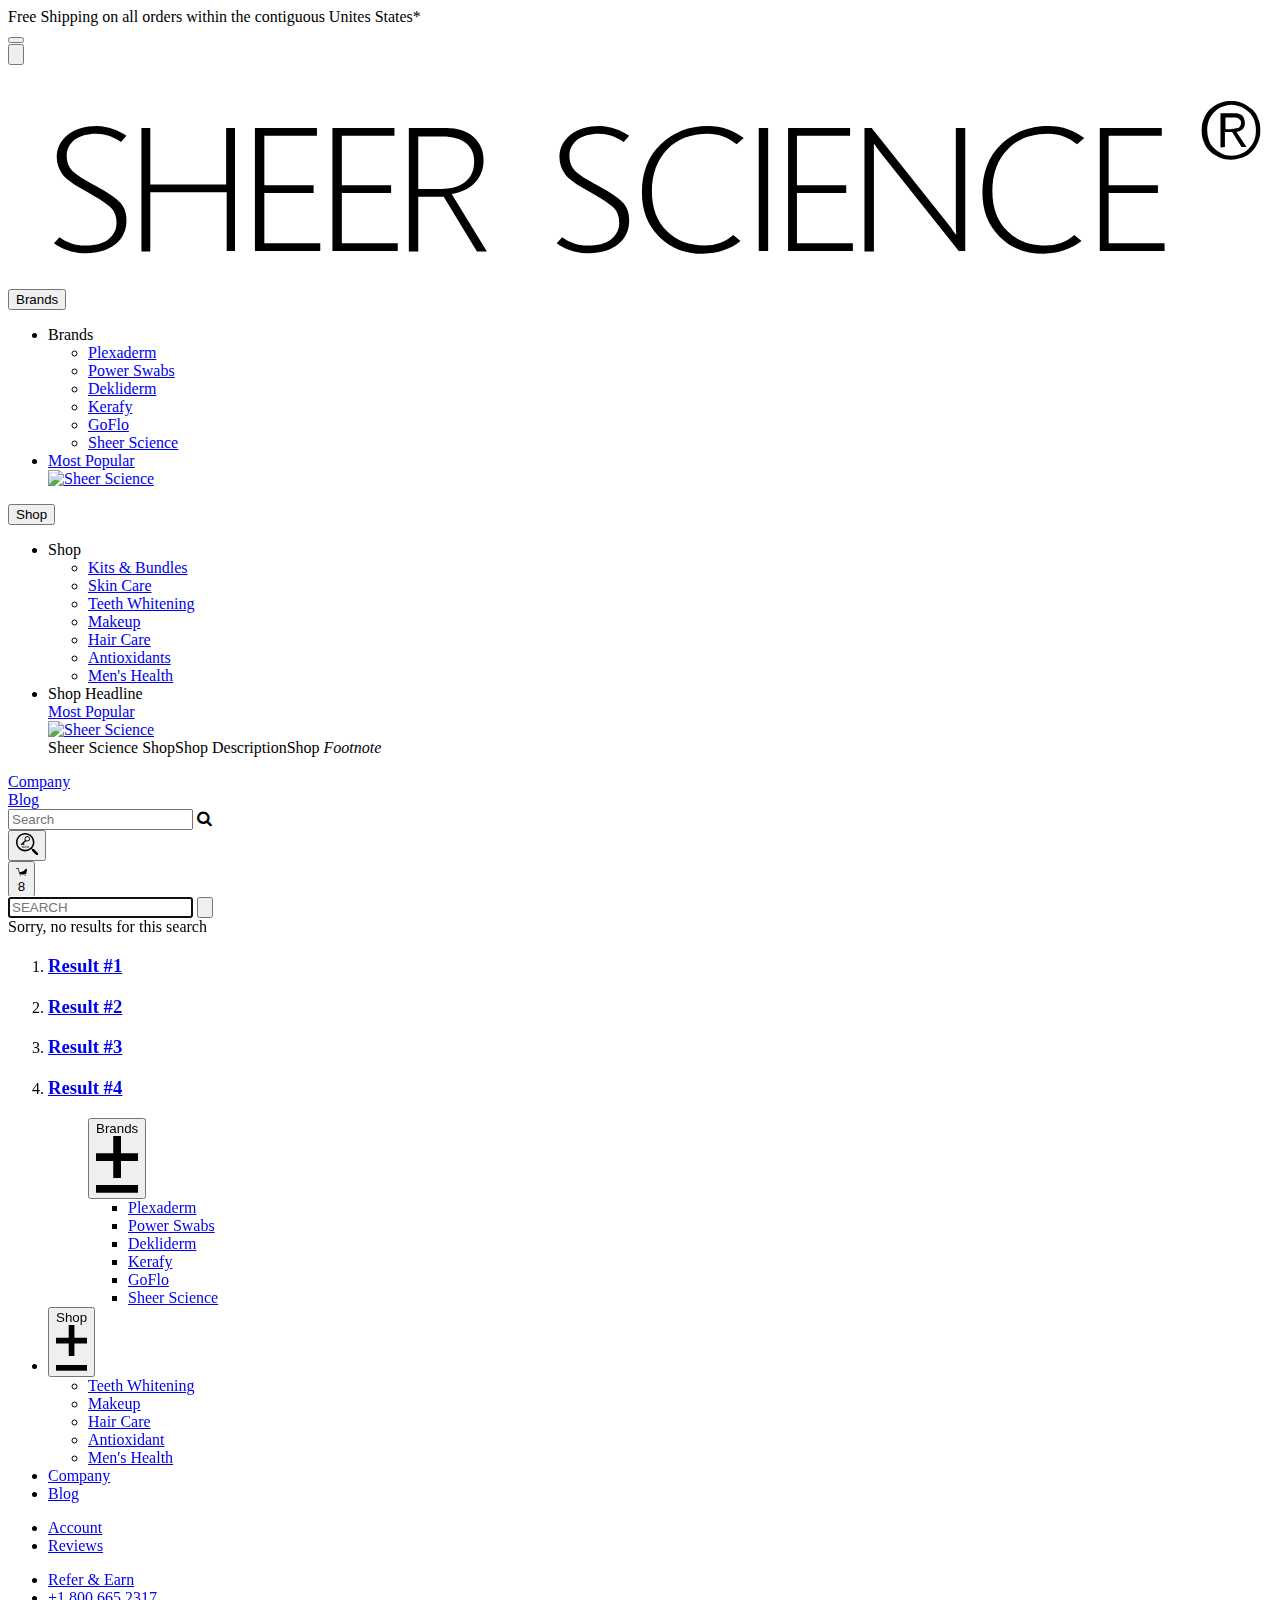
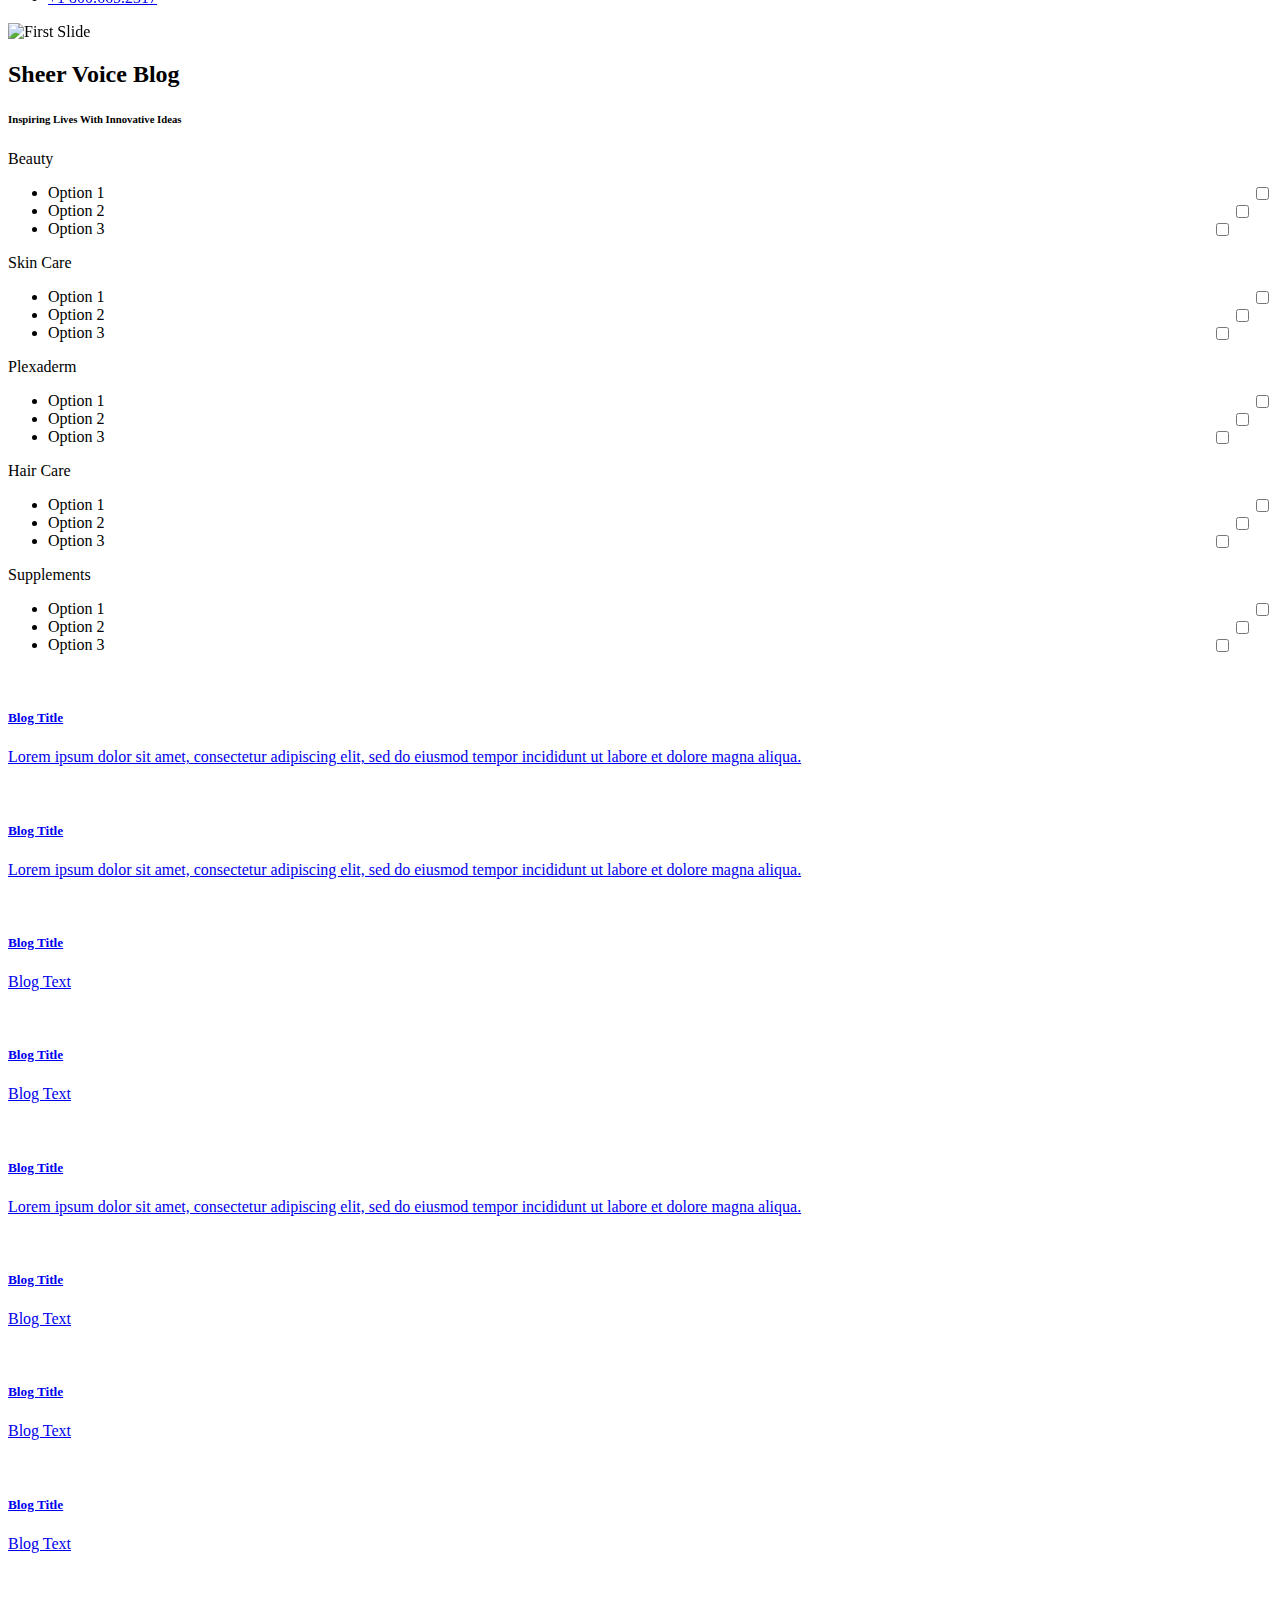
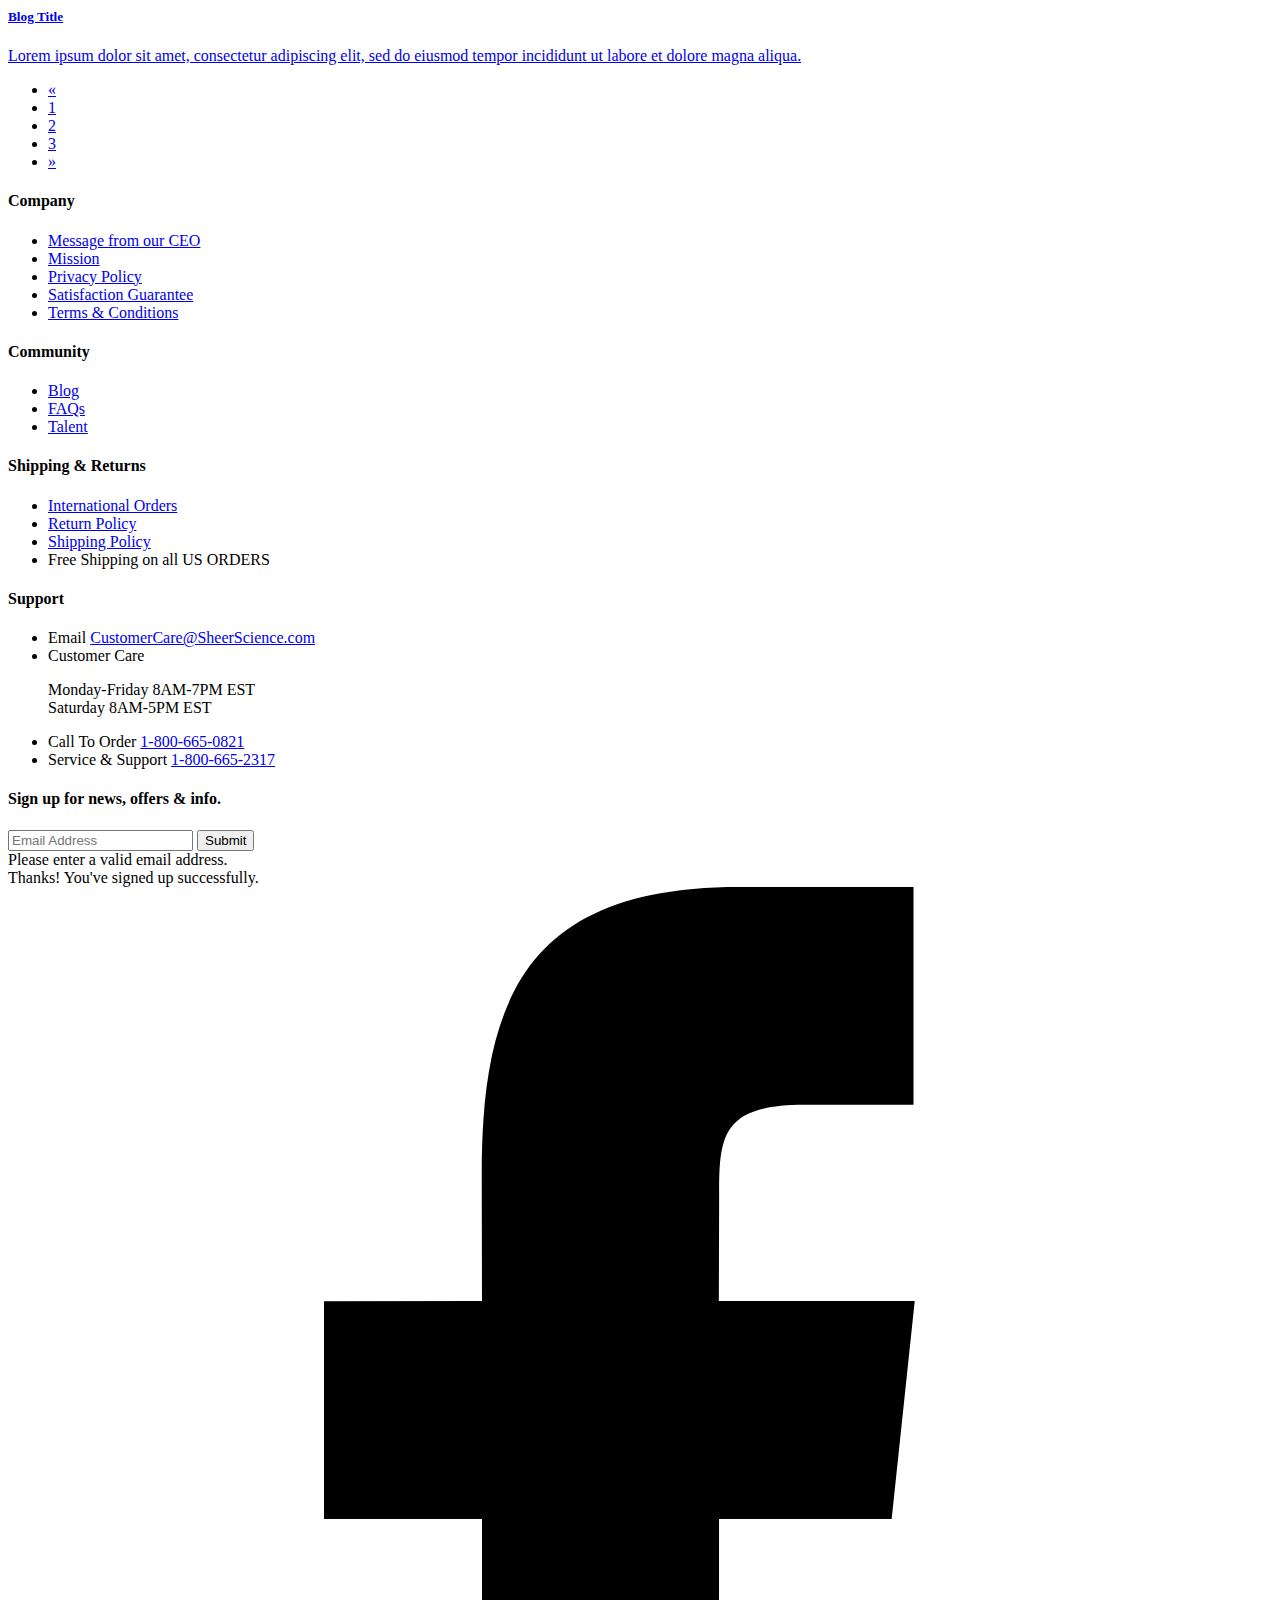
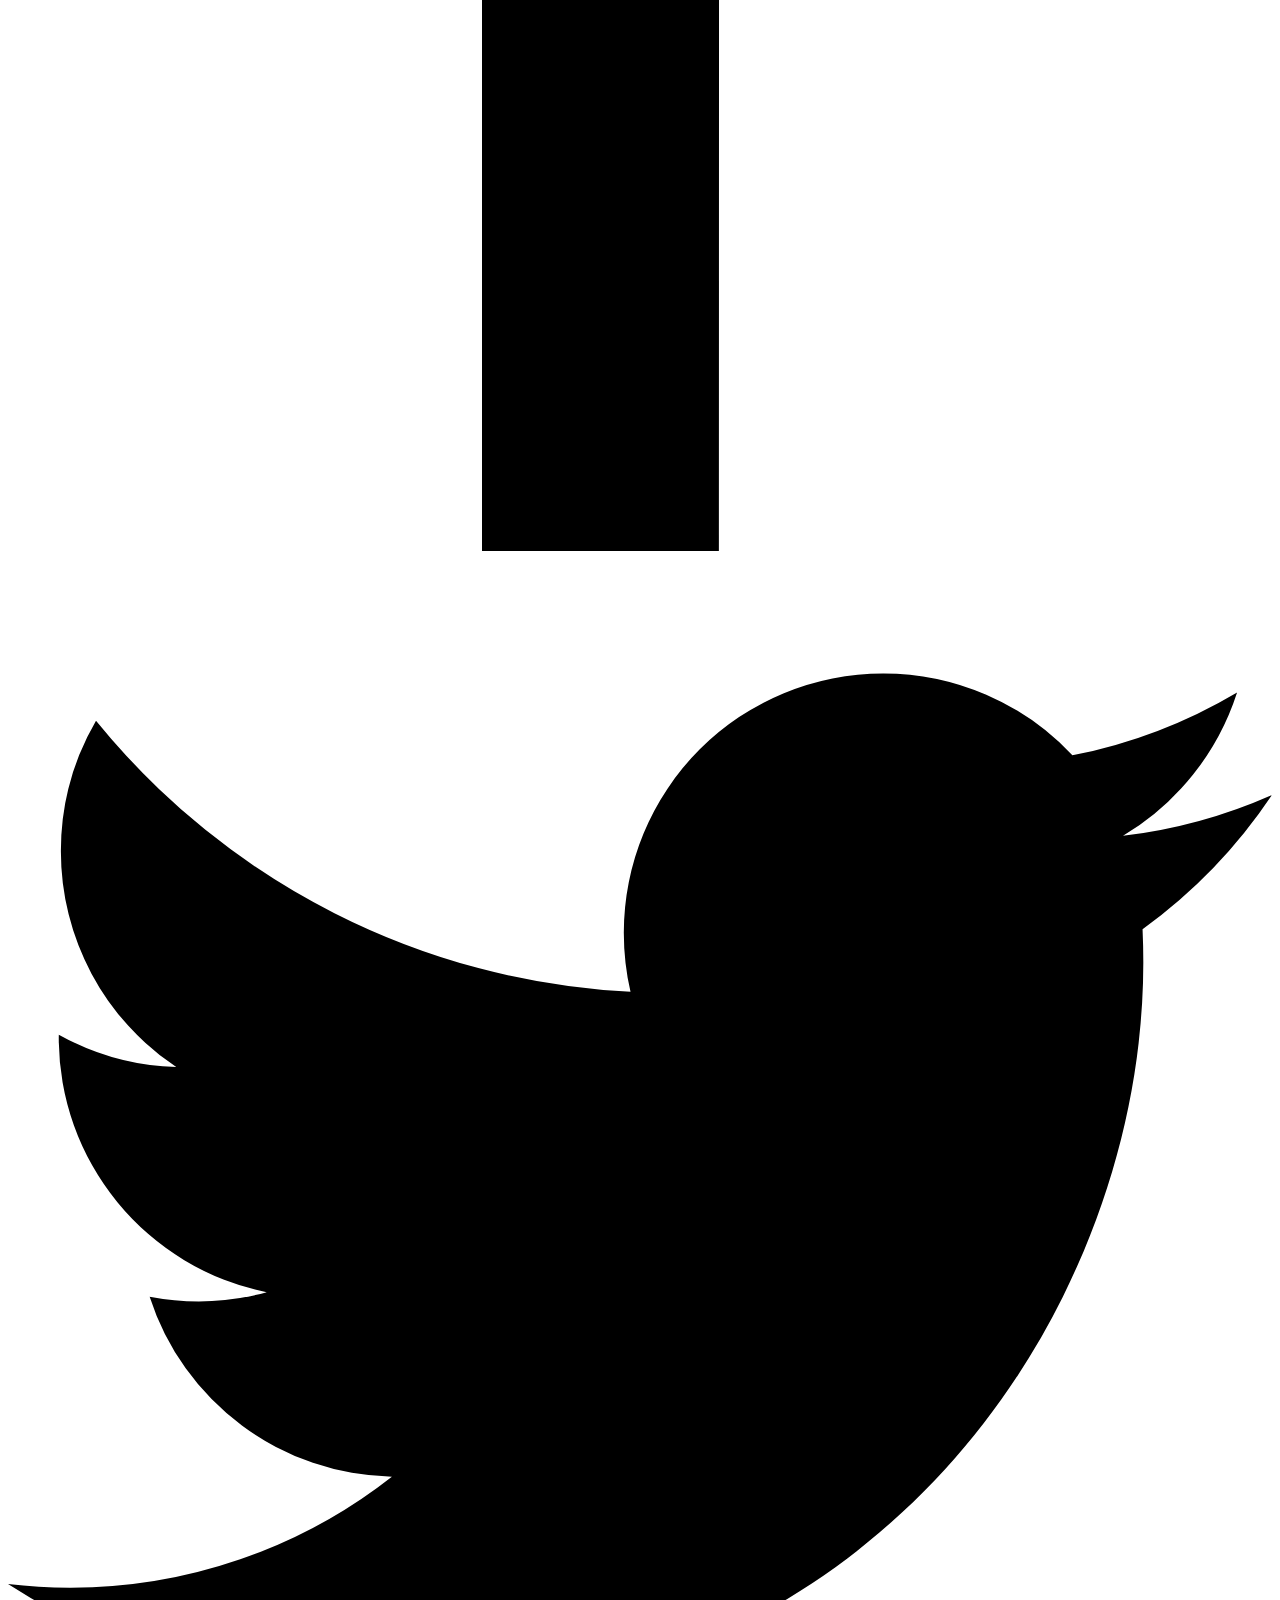
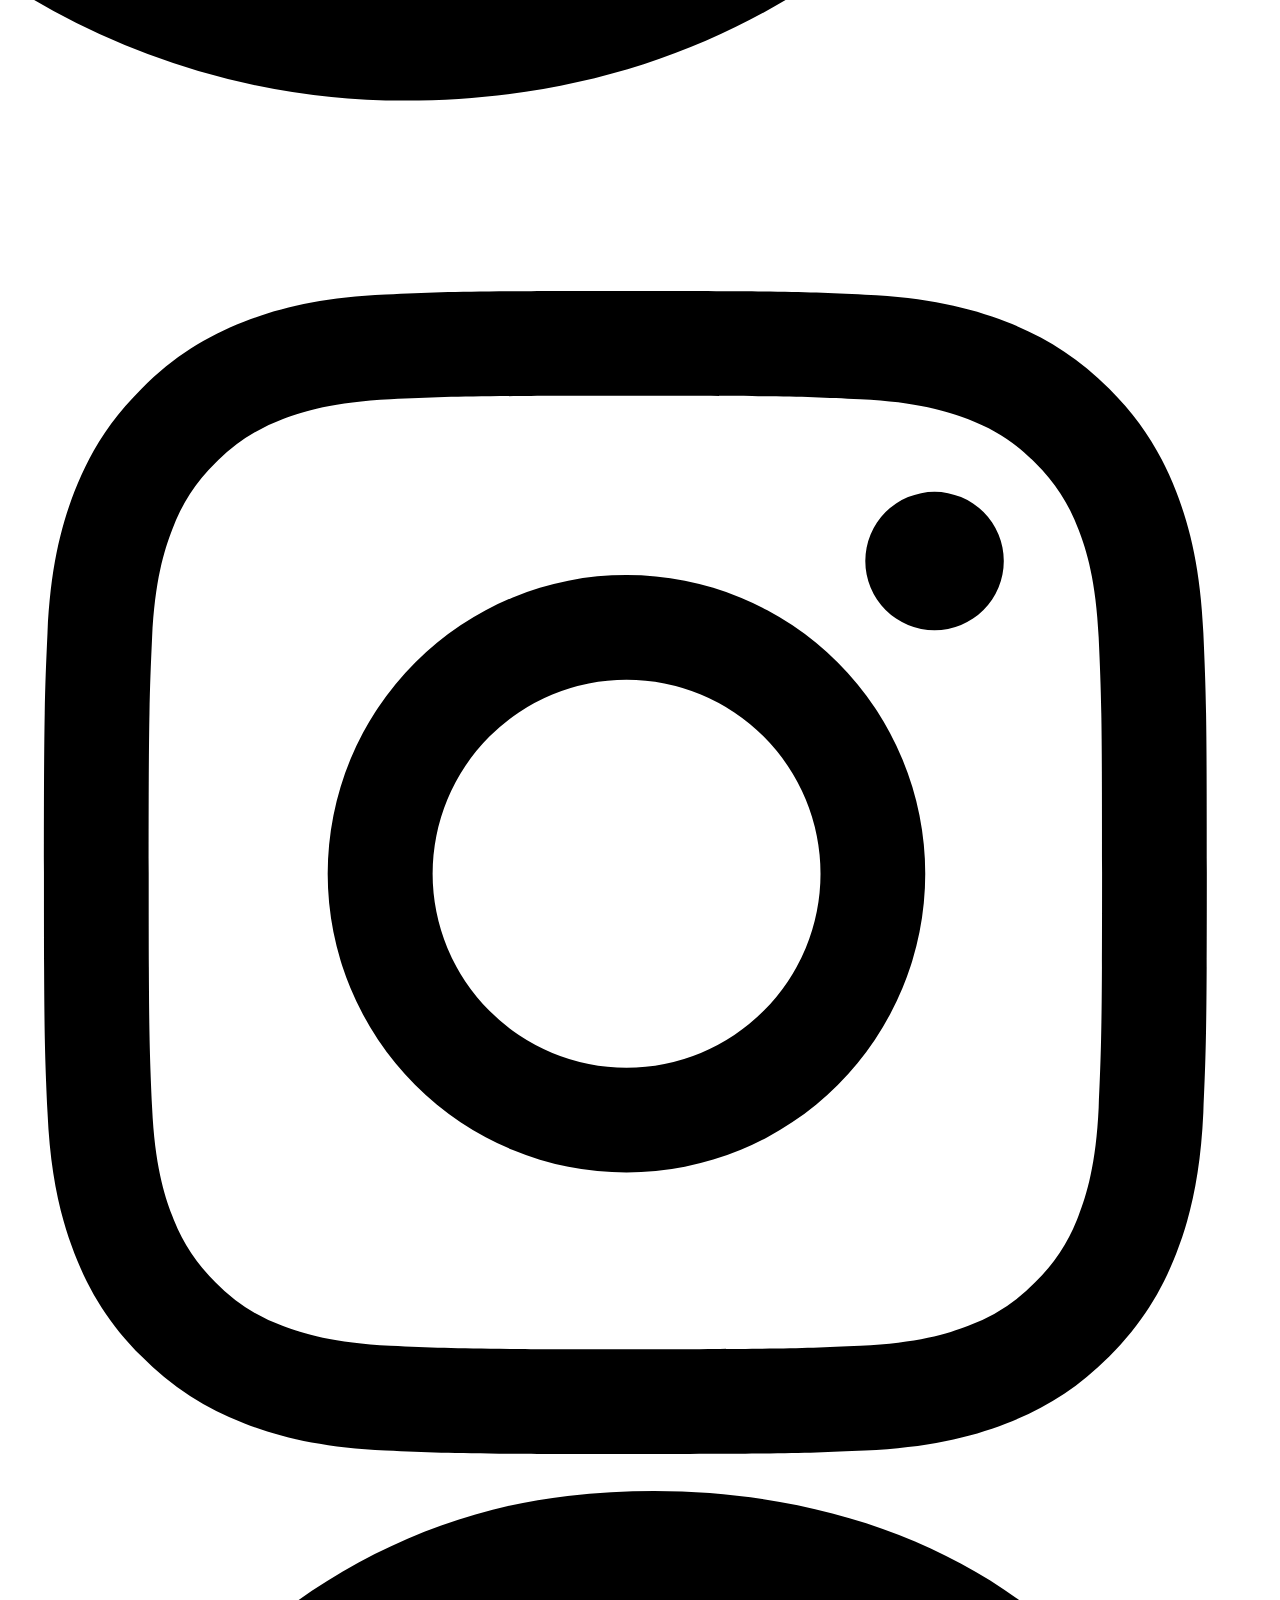
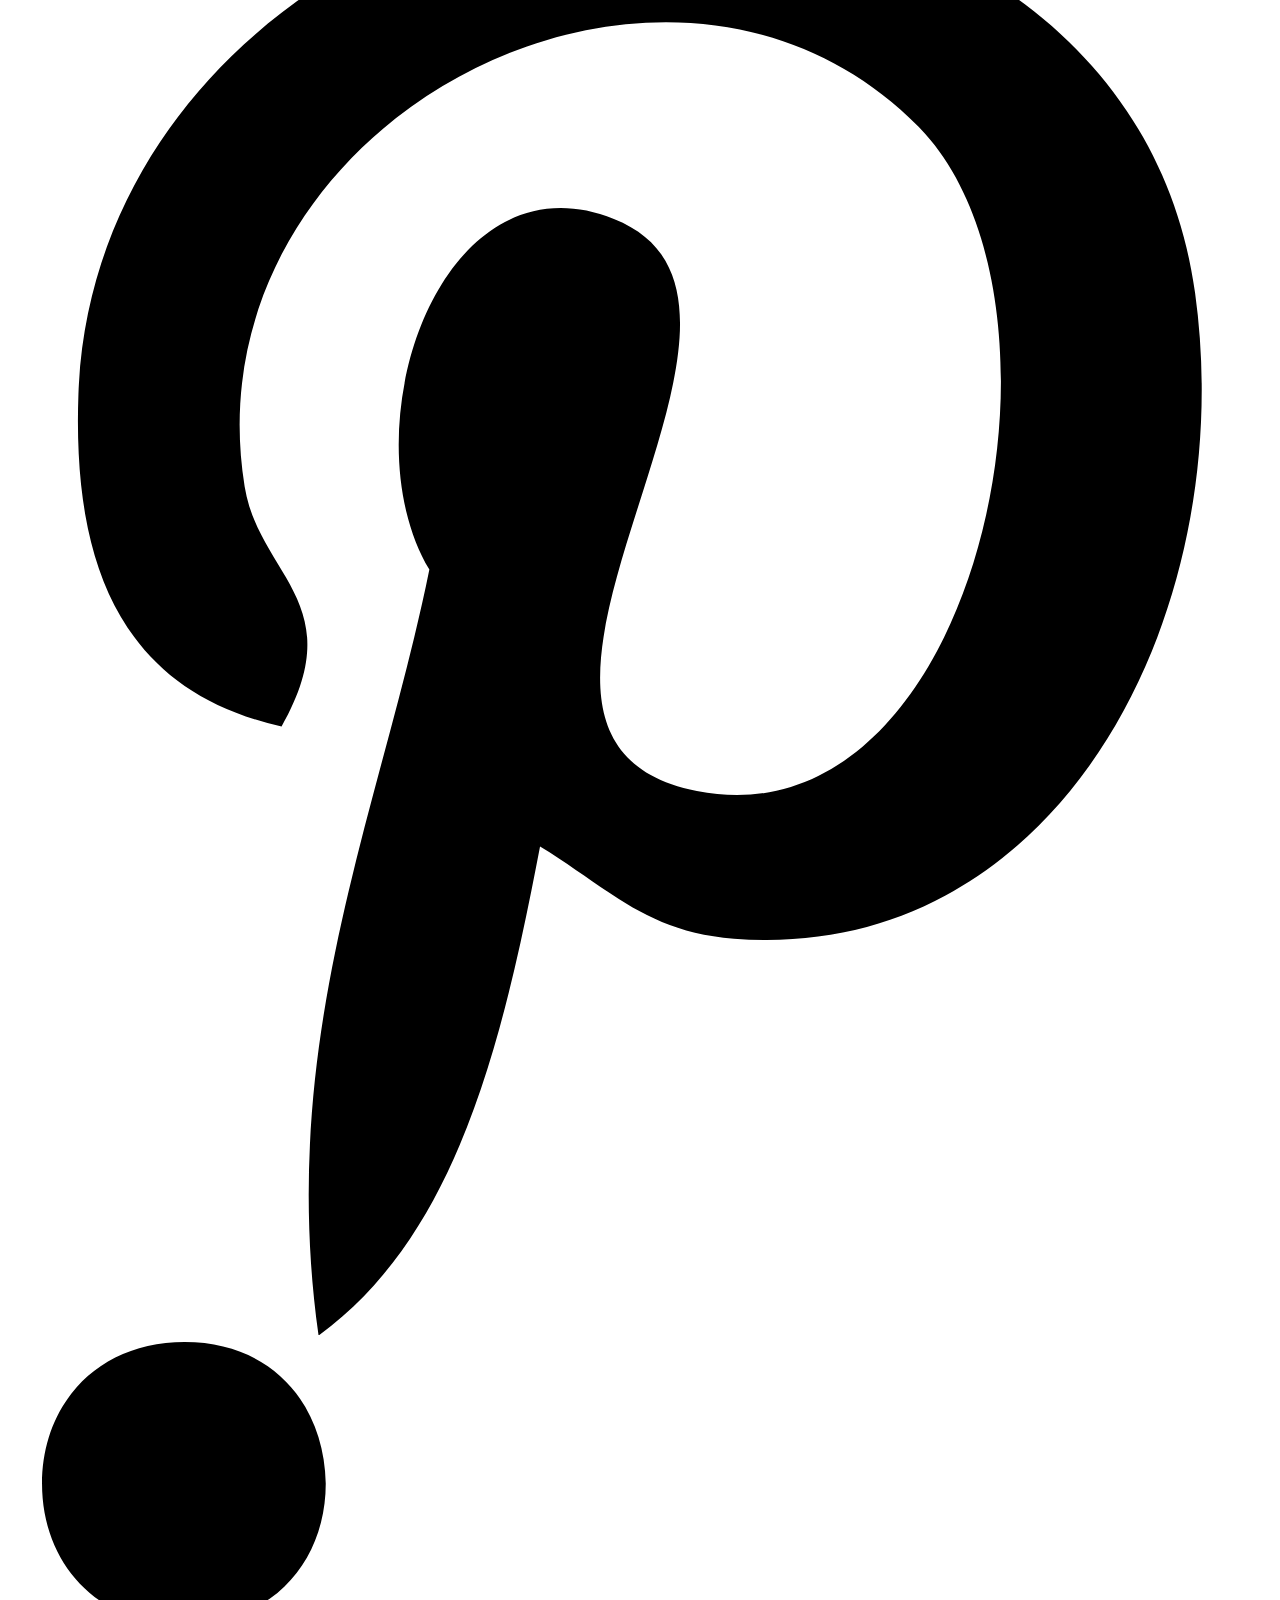
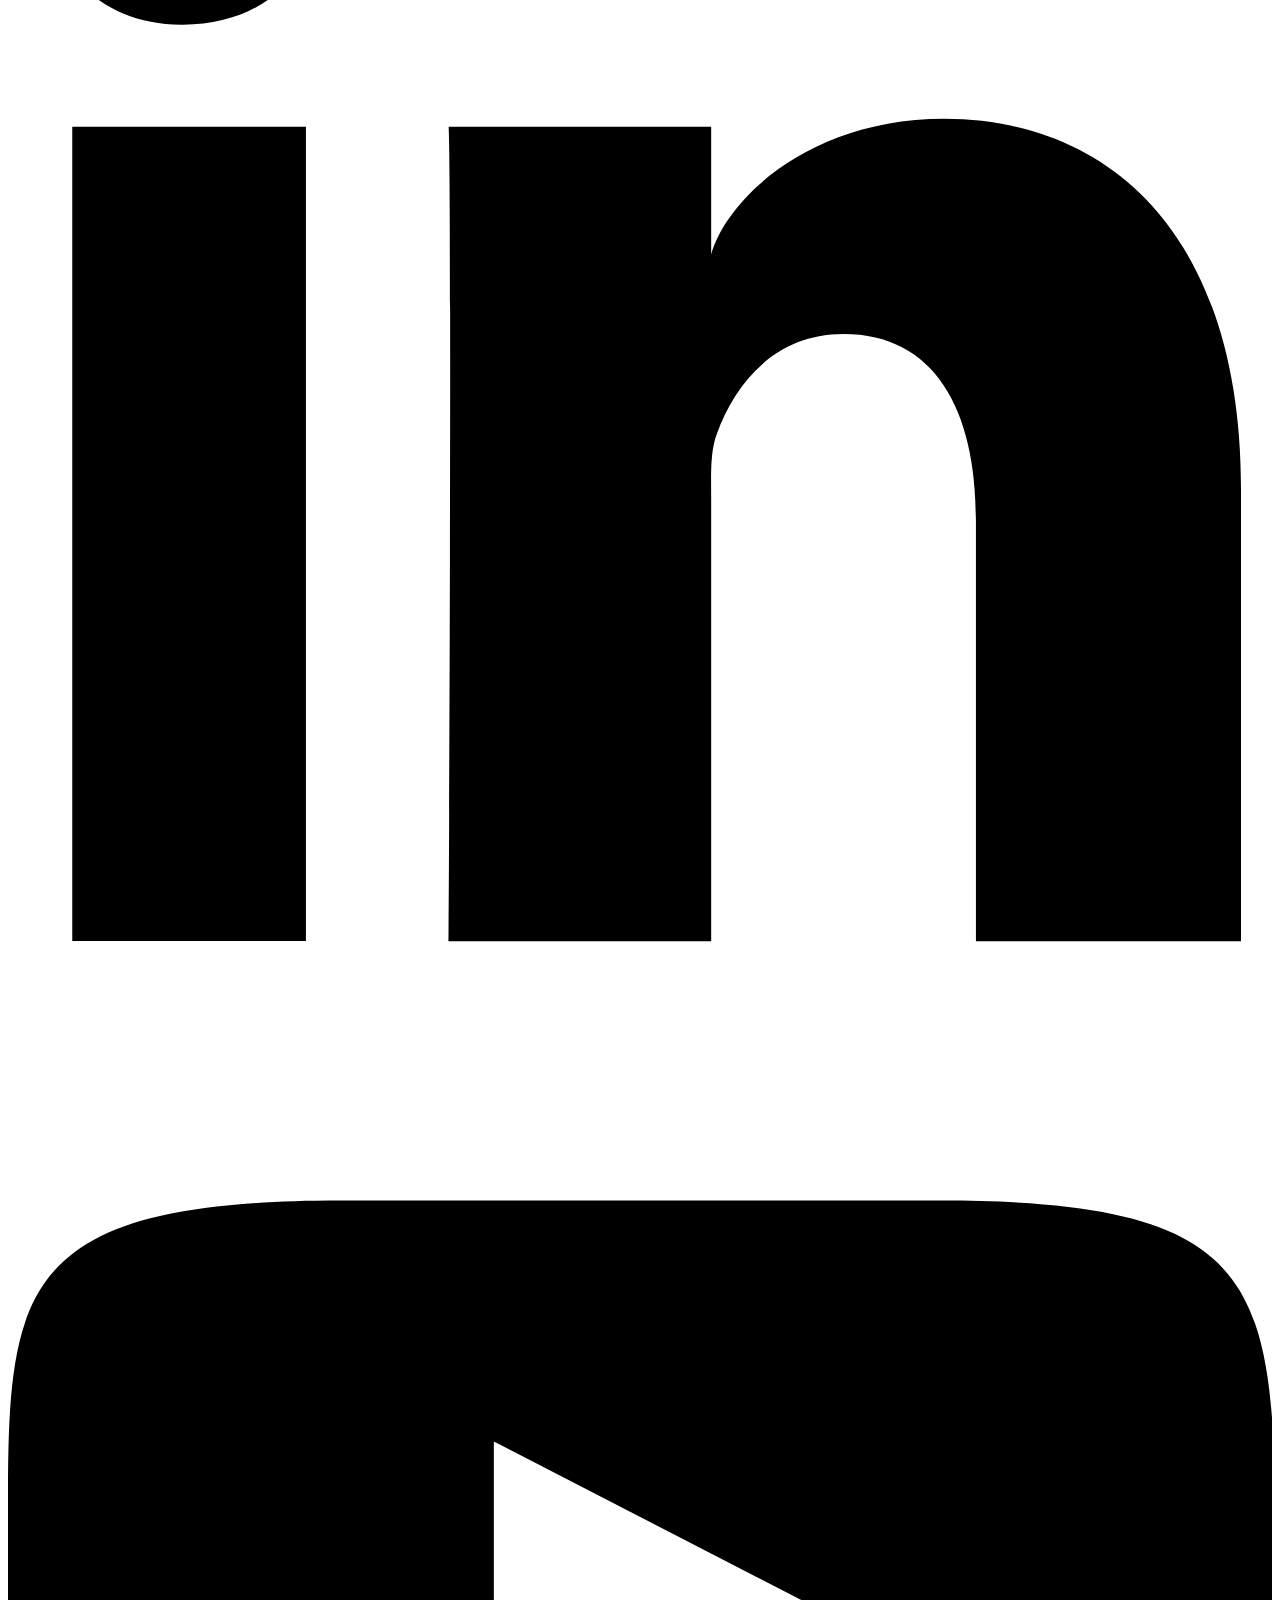
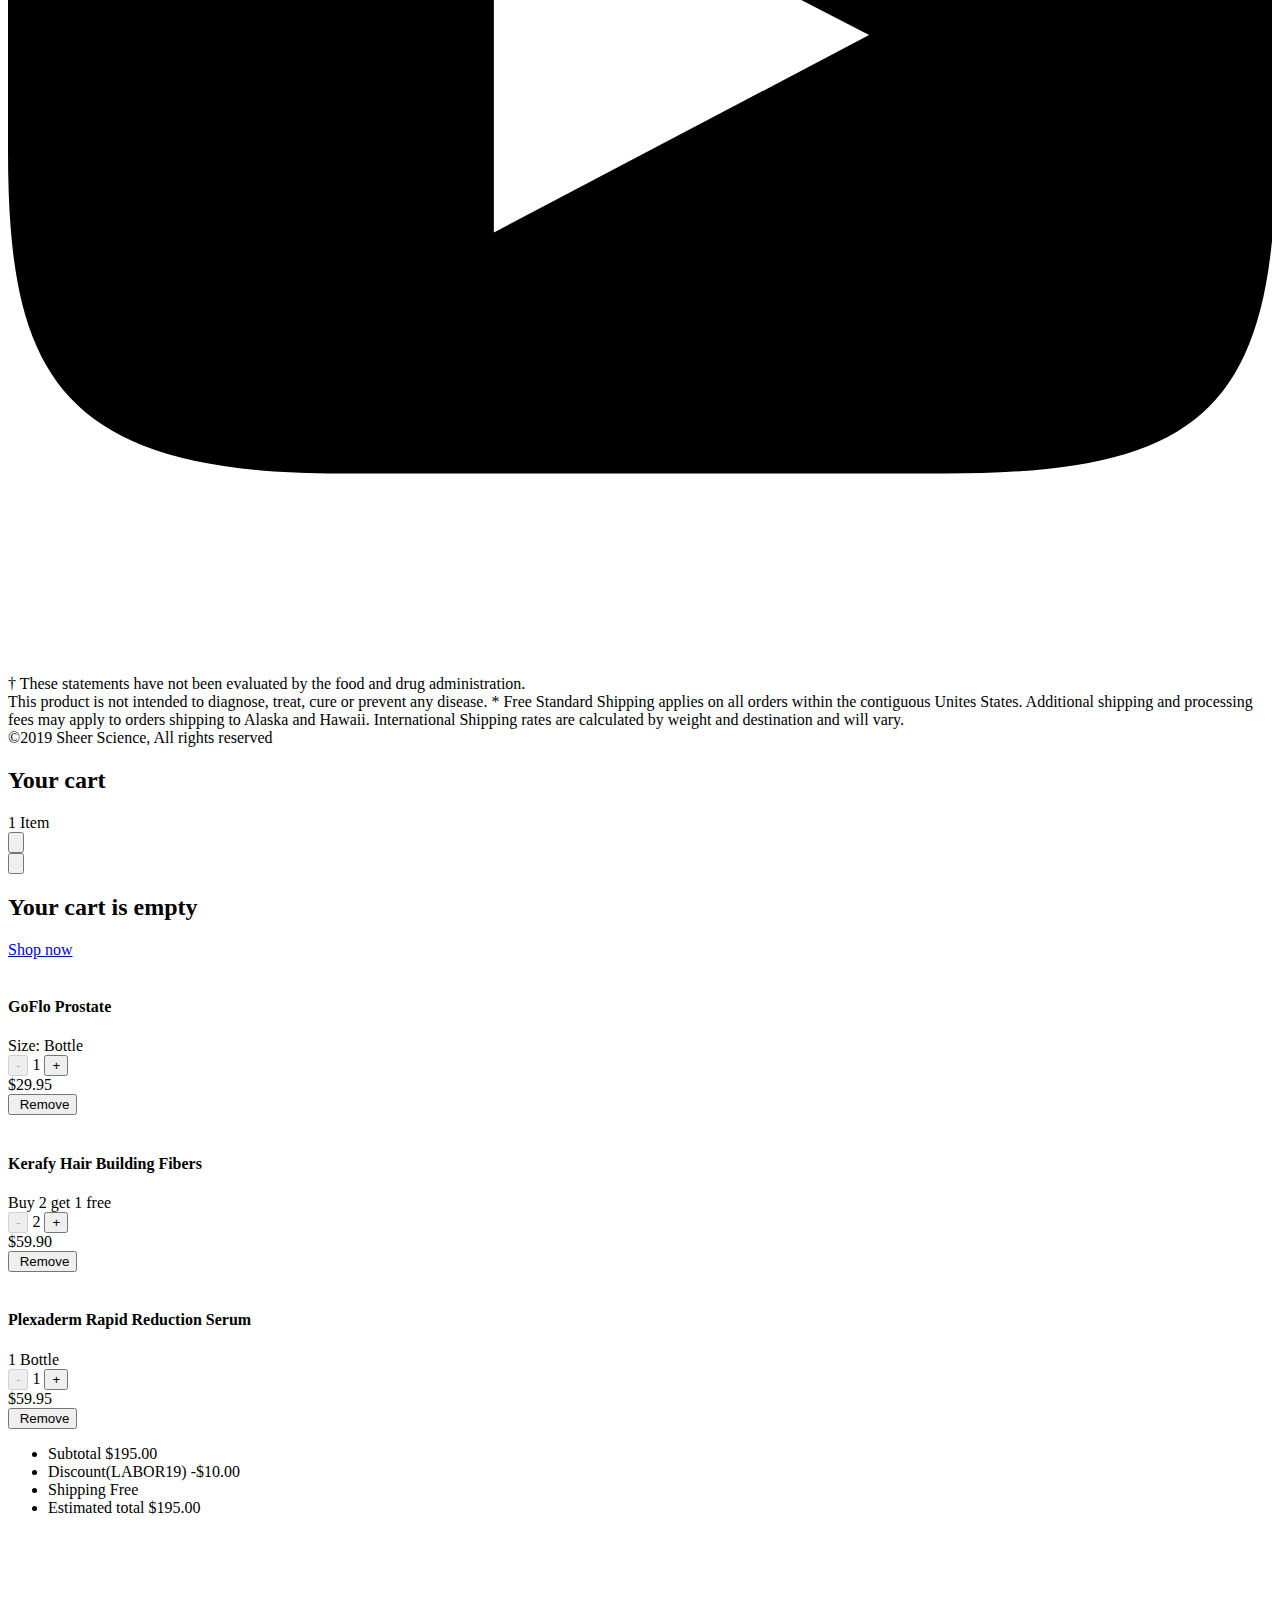
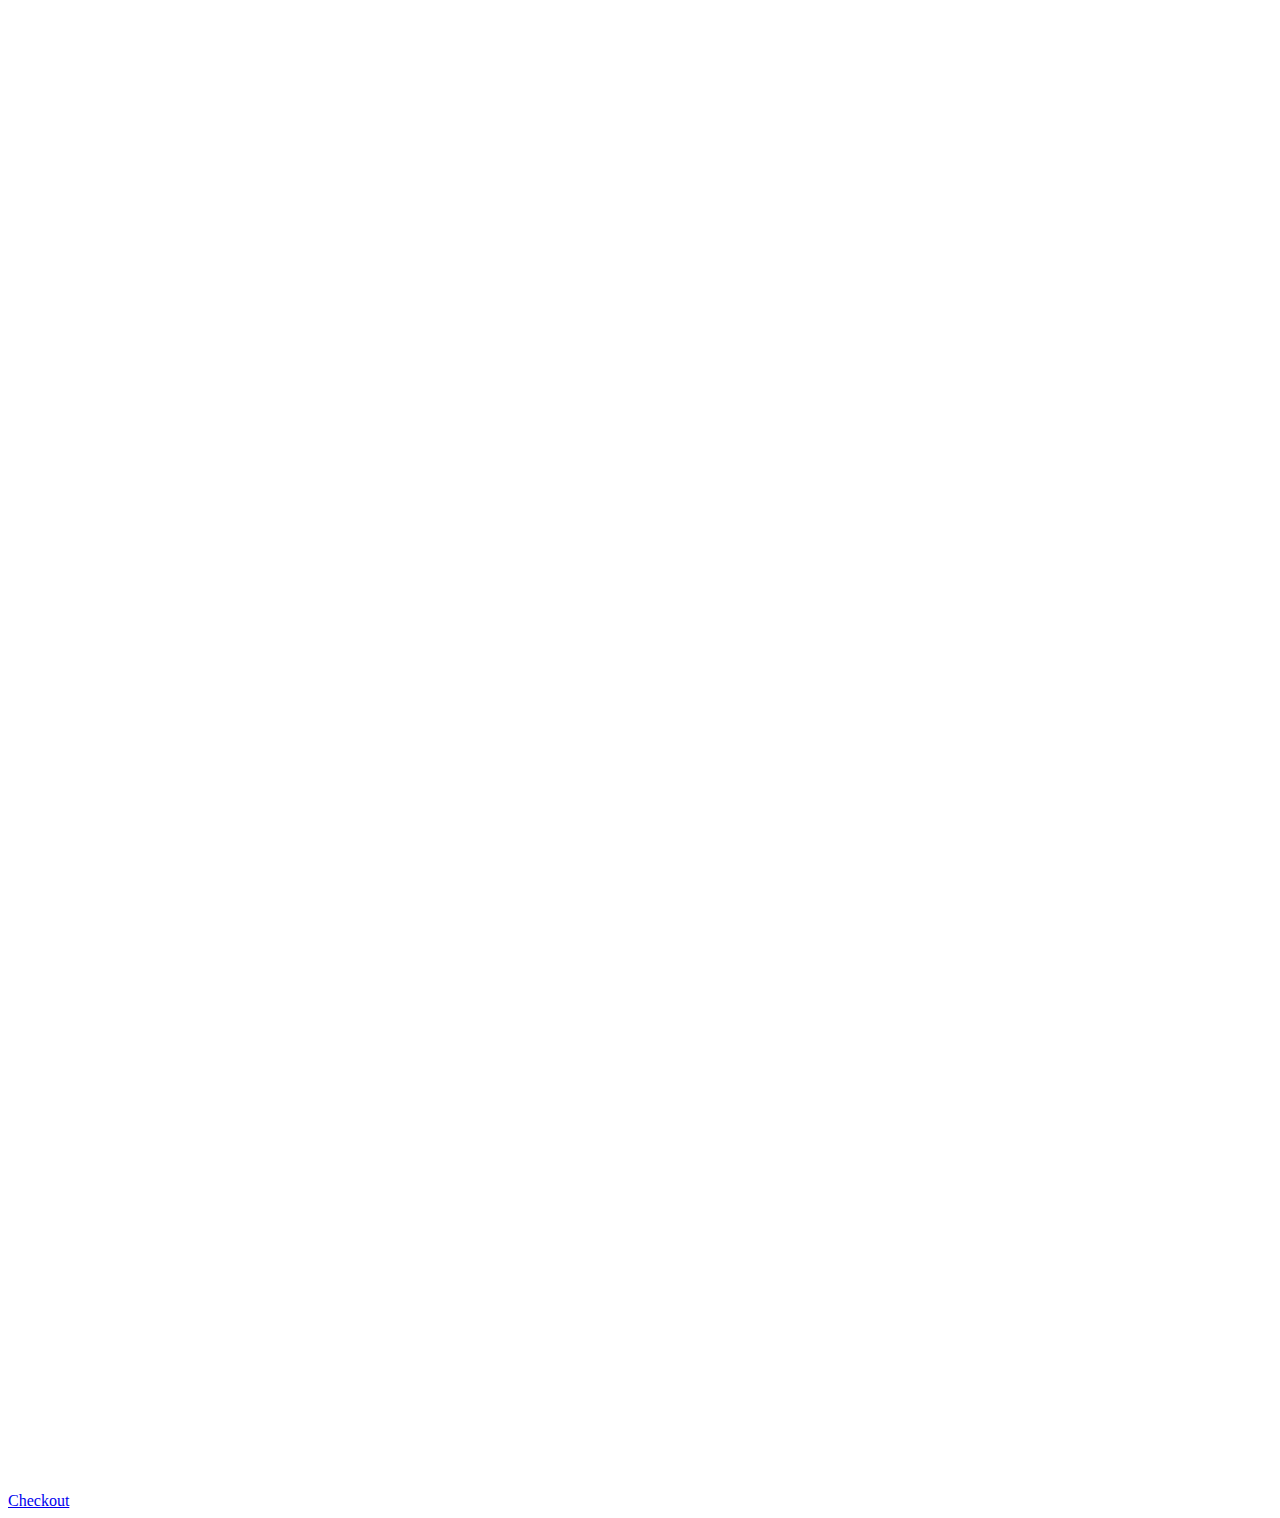
==== commit 3c55c4fb: "dermatology form update" ====
--- a/blog/index.html
+++ b/blog/index.html
@@ -20,990 +20,994 @@
 </head>
 
 <body>
-
-  <div id="app" class="wrapper">
-    <div>
-        <!-- Header -->
-        <header class="Header__container Header__container--headroom">
-          <div id="NavOverlay" class="Header__overlay layout__visually-hidden" data-status="closed"></div>
-
-          <div class="MarketingContainer__marketing-container" aria-hidden="false">
-              <div class="MarketingContainer__promotion--content fonts__barlow-medium">
-                <span><a href="#" title="Promotion">Free Shipping on all US Orders</a></span>
-              </div>
-          </div>
-          <section class="Header__inner">
-            <div class="Header__nav-mobile-menu">
-              <button aria-controls="mobile-menu" aria-expanded="true" aria-label="Close Menu" class="Header__menu-button">
-                <span class="Header__menu-button--container">
-                  <span class="Header__menu-button--item"></span>
-                  <span class="Header__menu-button--item"></span>
-                  <span class="Header__menu-button--item"></span>
-                  <span class="Header__menu-button--item"></span>
-                </span>
-              </button>
-            </div>
-            <button aria-label="Close" class="Header__close-button Header__action-button Header__close-button--hidden">
-              <span aria-hidden="true" class="Icon__icon Header__close-icon" data-icon="close-thin" data-qa="icon">
-                <svg viewBox="0 0 14 14" class="Icon__icon-svg" role="img"><title>Close</title><g fill-rule="nonzero"><path d="M.485 1.546A.75.75 0 1 1 1.545.485L13.52 12.458a.75.75 0 0 1-1.061 1.06L.485 1.547z"></path><path d="M.485 12.458a.75.75 0 1 0 1.06 1.06L13.52 1.547A.75.75 0 0 0 12.458.485L.485 12.458z"></path></g></svg></span>
-            </button>  
-            <a href="/SheerScience/index.html" aria-label="Sheer Science" class="Header__logo">
-                <svg class="Icon__icon Header__logo-img" version="1.1" id="Layer_1" xmlns="http://www.w3.org/2000/svg" xmlns:xlink="http://www.w3.org/1999/xlink" x="0px" y="0px" viewBox="0 0 228.3 39.7" style="enable-background:new 0 0 228.3 39.7;" xml:space="preserve">
-                  <path class="st0" d="M13.6,34c-2-0.1-3.8-0.7-5.3-1.8l1-1.1c1.4,1,2.9,1.5,4.5,1.5c1.9,0,3.3-0.3,4.3-1.1s1.5-1.7,1.5-3
-                  c0-1.1-0.3-2-1-2.7s-2.1-1.6-4.2-2.8c-2.4-1.3-4-2.4-4.6-3.3s-1-1.9-1-3.1c0-1.6,0.7-2.9,2-4s3.1-1.6,5.3-1.6
-                  c2,0.1,3.8,0.7,5.3,1.8l-1,1.1c-1.4-1-2.9-1.5-4.5-1.5S13,12.8,12,13.5c-0.9,0.8-1.4,1.7-1.4,2.9c0,1.1,0.3,2,1,2.7
-                  s2.1,1.6,4.2,2.7c2.2,1.2,3.7,2.2,4.5,3.1s1.1,2,1.1,3.2c0,1.7-0.6,3.1-1.9,4.2C18,33.5,16.1,34.1,13.6,34z" />
-                  <path class="st0" d="M39.5,33.7V23H25.7v10.7h-1.6V11.4h1.6v10.2h13.7V11.4H41v22.2h-1.5V33.7z" />
-                  <path class="st0" d="M44.6,33.7V11.4h11.2v1.4h-9.5v8.9h8.9v1.4h-8.9v9.1h10.1v1.4H44.6V33.7z" />
-                  <path class="st0" d="M58.6,33.7V11.4h11.2v1.4h-9.5v8.9h8.9v1.4h-8.9v9.1h10.1v1.4H58.6V33.7z" />
-                  <path class="st0" d="M84.7,33.7l-6-9.9h-4.6v9.9h-1.7V11.4h6.7c2.1,0,3.8,0.5,5,1.6s1.8,2.5,1.8,4.2c0,1.6-0.5,2.9-1.5,4
-                  S82,23,80.2,23.3v0.1l6.3,10.3H84.7L84.7,33.7z M74.1,12.9v9.5h4.1c1.8,0,3.3-0.4,4.4-1.3s1.6-2.1,1.6-3.7c0-1.4-0.5-2.5-1.5-3.3
-                  s-2.4-1.2-4.2-1.2C78.6,12.9,74.1,12.9,74.1,12.9z" />
-                  <path class="st0" d="M104.4,34c-2-0.1-3.8-0.7-5.3-1.8l1-1.1c1.4,1,2.9,1.5,4.5,1.5c1.9,0,3.3-0.3,4.3-1.1s1.5-1.7,1.5-3
-                  c0-1.1-0.3-2-1-2.7s-2.1-1.6-4.2-2.8c-2.4-1.3-4-2.4-4.6-3.3s-1-1.9-1-3.1c0-1.6,0.7-2.9,2-4s3.1-1.6,5.3-1.6
-                  c2,0.1,3.8,0.7,5.3,1.8l-1,1.1c-1.4-1-2.9-1.5-4.5-1.5s-2.9,0.4-3.9,1.1c-0.9,0.8-1.4,1.7-1.4,2.9c0,1.1,0.3,2,1,2.7
-                  s2.1,1.6,4.2,2.7c2.2,1.2,3.7,2.2,4.5,3.1s1.1,2,1.1,3.2c0,1.7-0.6,3.1-1.9,4.2C108.9,33.5,106.9,34.1,104.4,34z" />
-                  <path class="st0" d="M125.6,34.1c-3.3,0-5.9-1-8-3.1s-3.1-4.7-3.1-8c0-3.6,1.1-6.5,3.4-8.7s5.1-3.3,8.5-3.3c2.6,0,4.7,0.8,6.5,2.2
-                  l-1.3,1.1c-1.5-1.2-3.2-1.9-5.2-1.9c-3,0-5.5,0.9-7.3,2.8s-2.8,4.4-2.8,7.6c0,3,0.9,5.4,2.7,7.2c1.8,1.8,4.1,2.6,6.8,2.6
-                  c2,0,3.7-0.6,5.2-1.9l1.3,1.1C130.5,33.3,128.2,34,125.6,34.1z" />
-                  <path class="st0" d="M137.3,11.4v22.2h-1.7V11.4H137.3z" />
-                  <path class="st0" d="M140.9,33.7V11.4h11.2v1.4h-9.6v8.9h8.9v1.4h-8.9v9.1h10.1v1.4h-11.7V33.7z" />
-                  <path class="st0" d="M171.8,33.7l-14.3-18c-0.3-0.4-0.6-0.7-0.8-1.1l-0.2-0.3h-0.1c0,0.3,0,0.6,0,1v18.4h-1.7V11.4h1.3l14.2,17.8
-                  c0.3,0.4,0.6,0.9,1,1.4h0.1c-0.1-0.7-0.1-1.3-0.1-1.9V11.4h1.7v22.2h-1.1V33.7z" />
-                  <path class="st0" d="M187.1,34.1c-3.3,0-5.9-1-8-3.1s-3.1-4.7-3.1-8c0-3.6,1.1-6.5,3.4-8.7s5.1-3.3,8.5-3.3c2.6,0,4.7,0.8,6.5,2.2
-                  l-1.3,1.1c-1.5-1.2-3.2-1.9-5.2-1.9c-3,0-5.5,0.9-7.3,2.8c-1.9,1.9-2.8,4.4-2.8,7.6c0,3,0.9,5.4,2.7,7.2s4.1,2.6,6.9,2.6
-                  c2,0,3.7-0.6,5.2-1.9l1.3,1.1C191.9,33.3,189.7,34,187.1,34.1z" />
-                  <path class="st0" d="M197.2,33.7V11.4h11.2v1.4h-9.6v8.9h8.9v1.4h-8.9v9.1h10.1v1.4h-11.7V33.7z" />
-                  <path class="st0" d="M223,6.9c0.6,0.3,1.2,0.7,1.7,1.1c0.5,0.5,0.9,1,1.1,1.7c0.3,0.6,0.4,1.3,0.4,2.1c0,0.8-0.1,1.4-0.4,2.1
-                  c-0.3,0.6-0.6,1.2-1.1,1.7c-0.5,0.5-1,0.9-1.7,1.1s-1.3,0.4-2.1,0.4s-1.4-0.1-2.1-0.4c-0.6-0.3-1.2-0.6-1.7-1.1s-0.9-1-1.1-1.7
-                  c-0.3-0.6-0.4-1.3-0.4-2.1s0.1-1.4,0.4-2.1s0.6-1.2,1.1-1.7s1-0.8,1.7-1.1s1.3-0.4,2.1-0.4C221.7,6.5,222.4,6.6,223,6.9z
-                    M219.2,7.6c-0.6,0.2-1,0.6-1.4,1s-0.7,0.9-0.9,1.4c-0.2,0.6-0.3,1.1-0.3,1.8c0,0.6,0.1,1.2,0.3,1.8s0.5,1,0.9,1.4s0.9,0.7,1.4,1
-                  c0.5,0.3,1.1,0.4,1.8,0.4c0.6,0,1.2-0.1,1.8-0.4c0.6-0.2,1-0.6,1.4-1s0.7-0.9,0.9-1.4s0.3-1.1,0.3-1.8c0-0.6-0.1-1.2-0.3-1.8
-                  s-0.5-1-0.9-1.4s-0.9-0.7-1.4-1c-0.6-0.2-1.1-0.4-1.8-0.4C220.3,7.2,219.7,7.4,219.2,7.6z M219,14.9V8.7h2.4c0.7,0,1.2,0.1,1.5,0.4
-                  s0.5,0.7,0.5,1.3c0,0.3,0,0.5-0.1,0.7s-0.2,0.4-0.3,0.5s-0.3,0.2-0.5,0.3s-0.4,0.1-0.6,0.2l1.8,2.7h-0.9l-1.7-2.7h-1.3v2.7
-                  L219,14.9L219,14.9z M221.5,11.5c0.2,0,0.4-0.1,0.6-0.1s0.3-0.2,0.4-0.3s0.2-0.4,0.2-0.6c0-0.2,0-0.4-0.1-0.5s-0.2-0.2-0.3-0.3
-                  s-0.3-0.1-0.5-0.2c-0.2,0-0.4,0-0.5,0h-1.4v2.1h1C221,11.5,221.2,11.5,221.5,11.5z" />
-                </svg> 
-            </a>
-            <div class="Header__nav-group--desktop">
-              <div class="Header__nav-primary">
-                <div class="Header__nav-primary--container">
-
-
-                  <div class="HeaderNavMenu__item HeaderNavMenu__item--hover">
-                    <button aria-controls="dropdown-Brands" aria-expanded="false" aria-label="Brands" class="MenuList__nav-primary--item HeaderNavMenu__link header__header-link fonts__barlow-regular">Brands</button>
-                    <div id="dropdown-Brands" class="HeaderNavMenu__dropdown HeaderNavMenu__dropdown--hover">
-                      <div class="NavDesktop__subMenu">
-                        <ul class="NavDesktop__subMenuGrid NavDesktop__subMenuGrid--2col">
-                          <li class="NavDesktop__subMenuList">
-                              <a class="NavDesktop__subMenuHeader fonts__barlow-medium">Brands</a>
-                              <ul class="NavDesktop-subSubMenu fonts__barlow-light">
-                                  <li>
-                                    <a class="NavDesktop__category--product-link" href="/plexaderm/"><span>Plexaderm</span>
-                                    </a>
-                                  </li>
-                                  <li>
-                                    <a class="NavDesktop__category--product-link" href="/power-swabs/"><span>Power Swabs</span></a>
-                                  </li>
-                                  <li>
-                                    <a class="NavDesktop__category--product-link" href="/dekliderm/"><span>Dekliderm</span></a>
-                                  </li>
-                                  <li>
-                                    <a class="NavDesktop__category--product-link" href="/kerafy/"><span>Kerafy</span></a>
-                                  </li>
-                                  <li>
-                                    <a class="NavDesktop__category--product-link" href="/goflo/"><span>GoFlo</span></a>
-                                  </li>
-                                  <li>
-                                    <a class="NavDesktop__category--product-link" href="/sheer-science/"><span>Sheer Science</span></a>
-                                  </li>
-                              </ul>
-                          </li>
-                          <li class="NavDesktop__subMenuPromo">
-                              <span class="NavDesktop__subMenuPromo--headline fonts__barlow-medium">Look Good, Feel Good</span>
-                              <a class="NavDesktop__visual--link" href="#">
-                                <div class="NavDesktop__visual--image">
-                                  <div class="NavDesktop__visual--tag">
-                                    <span class="NavDesktop__visual-tag--title fonts__barlow-regular">Most Popular</span>
-                                  </div>
-                                  <img alt="Sheer Science" class="NavDesktop__subMenuPromo--img" 
-                                  src="https://via.placeholder.com/500x300?text=Placeholder&amp;auto=compress%2Cformat&amp;q=65&amp;w=624">
-                                </div>  
-                              </a>
-                              <span class="NavDesktop__subMenuPromo--subheadline fonts__barlow-regular">Sheer Science Brand</span><span class="NavDesktop__subMenuPromo--description">Works right in front of your eyes </span><span class="NavDesktop__subMenuPromo--footnote fonts__barlow-regular">Starting at <em>$75</em></span>
-                          </li>
-                        </ul>
-                      </div>
-                    </div>
-                  </div>
-                  <div class="HeaderNavMenu__item HeaderNavMenu__item--hover">
-                    <button aria-controls="dropdown-Shop" aria-expanded="false" aria-label="Shop" class="MenuList__nav-primary--item HeaderNavMenu__link header__header-link fonts__barlow-regular">Shop</button>
-                    <div id="dropdown-Shop" class="HeaderNavMenu__dropdown HeaderNavMenu__dropdown--hover">
-                        <div class="NavDesktop__subMenu">
-                            <ul class="NavDesktop__subMenuGrid NavDesktop__subMenuGrid--2col">
-                              <li class="NavDesktop__subMenuList">
-                                  <a class="NavDesktop__subMenuHeader fonts__barlow-medium">Shop</a>
-                                  <ul class="NavDesktop-subSubMenu fonts__barlow-light">
-                                      <li>
-                                        <a class="NavDesktop__category--product-link" href="/kits-and-bundles/"><span>Kits & Bundles</span>
-                                        </a>
-                                      </li>
-                                      <li>
-                                        <a class="NavDesktop__category--product-link" href="/plexaderm/"><span>Skin Care</span></a>
-                                      </li>
-                                      <li>
-                                        <a class="NavDesktop__category--product-link" href="/power-swabs/"><span>Teeth Whitening</span></a>
-                                      </li>
-                                      <li>
-                                        <a class="NavDesktop__category--product-link" href="/dekliderm/"><span>Makeup</span></a>
-                                      </li>
-                                      <li>
-                                        <a class="NavDesktop__category--product-link" href="/kerafy/"><span>Hair Care</span></a>
-                                      </li>
-                                      <li>
-                                        <a class="NavDesktop__category--product-link" href="/sheer-science/"><span>Antioxidants</span></a>
-                                      </li>
-                                      <li>
-                                        <a class="NavDesktop__category--product-link" href="/goflo/"><span>Men's Health</span></a>
-                                      </li>
-                                  </ul>
-                              </li>
-                              <li class="NavDesktop__subMenuPromo">
-                                  <span class="NavDesktop__subMenuPromo--headline fonts__barlow-medium">Shop Headline</span>
-                                  <a class="NavDesktop__visual--link" href="#">
-                                    <div class="NavDesktop__visual--image">
-                                      <div class="NavDesktop__visual--tag">
-                                        <span class="NavDesktop__visual-tag--title fonts__barlow-regular">Most Popular</span>
-                                      </div>
-                                      <img alt="Sheer Science" class="NavDesktop__subMenuPromo--img" 
-                                      src="https://via.placeholder.com/500x300?text=Placeholder&amp;auto=compress%2Cformat&amp;q=65&amp;w=624">
-                                    </div>  
-                                  </a>
-                                  <span class="NavDesktop__subMenuPromo--subheadline fonts__barlow-regular">Sheer Science Shop</span><span class="NavDesktop__subMenuPromo--description">Shop Description</span><span class="NavDesktop__subMenuPromo--footnote fonts__barlow-regular">Shop <em>Footnote</em></span>
-                              </li>
-                            </ul>
-                          </div>
-                    </div>
-                  </div>
-                  <div class="HeaderNavMenu__item">
-                    <a class="MenuList__nav-primary--item HeaderNavLink__link--main-nav header__header-link" href="/SheerScience/blog/index.html">
-                      <span>Sheer Voice Blog</span>
-                    </a>
-                  </div>
-
-                </div>
-              </div>
-            </div>
-            <div aria-hidden="false" class="Header__nav-actions">
-              <div aria-hidden="false" class="Header__nav-actions--to-hide visually-hidden">
-                <div class="Header__action--keyword">
-                  <form class="Header__action--searchForm" action="/search" method="get" role="search" aria-label="Keyword Search" >
-                    <div>
-                        <input type="hidden" name="type" value="product">
-                        <input class="form-control" type="text" name="q" placeholder="Search" required="" autocorrect="off" autocomplete="off" title="What are you looking for?">
-                        <i class="Header__action--keyword-icon fa fa-search"></i>
-                    </div>
-                  </form>
-
-                  <button aria-controls="calltext-drawer" aria-expanded="false" aria-label="Keyword Search" class="Header__action-button">
-                    <svg class="Icon__icon Header__keyword-icon" version="1.1" id="Capa_1" xmlns="http://www.w3.org/2000/svg" xmlns:xlink="http://www.w3.org/1999/xlink" x="0px" y="0px" width="1.4rem" height="1.4rem" viewBox="0 0 413.112 413.112" style="enable-background:new 0 0 413.112 413.112;" xml:space="preserve">
-                      <path d="M289.533,49.621c-66.142-66.156-173.765-66.156-239.916,0c-66.156,66.137-66.156,173.765,0,239.907 c63.874,63.883,166.428,66.058,232.972,6.562l13.44,13.446c-3.351,8.587-1.596,18.678,5.32,25.59l70.978,70.981 c9.334,9.334,24.465,9.334,33.785,0c9.334-9.315,9.334-24.446,0-33.78l-70.978-70.968c-6.916-6.917-17.025-8.672-25.594-5.32 l-13.446-13.455C355.614,216.04,353.42,113.485,289.533,49.621z M69.886,269.268c-54.969-54.969-54.969-144.414,0-199.382 c54.969-54.974,144.418-54.969,199.387,0s54.969,144.414,0,199.382S124.855,324.237,69.886,269.268z"/> 
-                      <path d="M156.955,205.301L142.249,190.6l40.618-40.622c19.14,11.261,44.197,8.75,60.616-7.659 c19.447-19.453,19.447-51.133,0-70.585c-19.462-19.457-51.138-19.457-70.59,0c-16.41,16.409-18.916,41.467-7.664,60.602 l-71.994,71.985c-3.253,3.248-3.253,8.513,0,11.761l5.88,5.871c3.248,3.258,8.508,3.258,11.756,0l13.726-13.716l14.71,14.706 c3.249,3.258,8.518,3.248,11.761,0l5.885-5.876C160.203,213.814,160.203,208.554,156.955,205.301z M184.654,83.495 c12.975-12.97,34.084-12.97,47.049,0c12.975,12.979,12.975,34.079,0,47.054c-12.97,12.97-34.074,12.979-47.049,0 C171.675,117.579,171.675,96.474,184.654,83.495z"/>
-                      <path d="M111.456,247.846l4.984,17.081l4.536-15.877c0.485-1.662,0.845-2.791,1.078-3.397c0.238-0.607,0.677-1.186,1.316-1.736 c0.639-0.542,1.526-0.831,2.646-0.831c1.139,0,2.03,0.289,2.679,0.831c0.644,0.551,1.092,1.147,1.358,1.792 c0.261,0.653,0.625,1.755,1.092,3.342l4.536,15.877l5.041-17.081c0.336-1.232,0.607-2.119,0.812-2.675 c0.206-0.56,0.551-1.045,1.036-1.465c0.49-0.42,1.186-0.626,2.101-0.626c0.915,0,1.703,0.309,2.38,0.943 c0.672,0.644,1.008,1.381,1.008,2.249c0,0.784-0.294,1.97-0.868,3.557l-6.25,18.313c-0.541,1.54-0.961,2.67-1.26,3.351 c-0.304,0.678-0.77,1.293-1.414,1.858c-0.645,0.536-1.526,0.812-2.651,0.812c-1.152,0-2.067-0.299-2.726-0.877 c-0.663-0.569-1.152-1.298-1.475-2.119c-0.317-0.84-0.663-1.928-1.036-3.285l-4.368-14.897l-4.229,14.897 c-0.56,2.081-1.167,3.64-1.82,4.681c-0.653,1.06-1.801,1.577-3.444,1.577c-0.845,0-1.554-0.158-2.142-0.49 c-0.588-0.336-1.083-0.793-1.475-1.399c-0.392-0.607-0.733-1.321-1.036-2.156c-0.299-0.831-0.527-1.493-0.695-1.975 l-6.188-18.313c-0.616-1.718-0.924-2.902-0.924-3.557c0-0.821,0.327-1.559,0.98-2.212c0.654-0.653,1.457-0.979,2.409-0.979 c1.269,0,2.128,0.359,2.576,1.087C110.471,244.877,110.952,246.105,111.456,247.846z"/> 
-                      <path d="M158.075,247.846l4.985,17.081l4.536-15.877c0.49-1.662,0.845-2.791,1.078-3.397c0.238-0.607,0.677-1.186,1.316-1.736 c0.64-0.542,1.526-0.831,2.646-0.831c1.139,0,2.035,0.289,2.679,0.831c0.645,0.551,1.092,1.147,1.358,1.792 c0.261,0.653,0.625,1.755,1.092,3.342l4.537,15.877l5.041-17.081c0.336-1.232,0.606-2.119,0.812-2.675 c0.206-0.56,0.551-1.045,1.041-1.465c0.485-0.42,1.181-0.626,2.096-0.626c0.915,0,1.708,0.309,2.38,0.943 c0.672,0.644,1.008,1.381,1.008,2.249c0,0.784-0.289,1.97-0.868,3.557l-6.25,18.313c-0.537,1.54-0.957,2.67-1.26,3.351 c-0.303,0.691-0.77,1.293-1.414,1.858c-0.644,0.536-1.526,0.812-2.646,0.812c-1.158,0-2.072-0.299-2.73-0.877 c-0.658-0.569-1.153-1.298-1.47-2.119c-0.322-0.84-0.667-1.928-1.041-3.285l-4.369-14.889l-4.228,14.897 c-0.56,2.077-1.167,3.636-1.82,4.686s-1.801,1.578-3.444,1.578c-0.845,0-1.554-0.159-2.142-0.495 c-0.588-0.341-1.083-0.793-1.47-1.4c-0.392-0.606-0.737-1.315-1.041-2.156c-0.299-0.83-0.527-1.498-0.695-1.969l-6.189-18.314 c-0.616-1.717-0.924-2.902-0.924-3.556c0-0.821,0.327-1.56,0.98-2.212c0.653-0.658,1.456-0.98,2.408-0.98 c1.274,0,2.128,0.354,2.576,1.087C157.09,244.877,157.576,246.105,158.075,247.846z"/> 
-                      <path d="M204.699,247.846l4.984,17.081l4.537-15.877c0.499-1.662,0.85-2.791,1.092-3.397c0.233-0.607,0.677-1.186,1.307-1.736 c0.635-0.542,1.521-0.831,2.656-0.831c1.129,0,2.029,0.289,2.674,0.831c0.648,0.551,1.097,1.147,1.358,1.792 c0.261,0.653,0.625,1.755,1.092,3.342l4.536,15.877l5.041-17.081c0.336-1.232,0.606-2.119,0.812-2.675 c0.21-0.56,0.551-1.045,1.046-1.465c0.49-0.42,1.186-0.626,2.091-0.626c0.91,0,1.703,0.309,2.38,0.943 c0.682,0.644,1.008,1.381,1.008,2.249c0,0.784-0.294,1.97-0.872,3.557l-6.254,18.313c-0.532,1.54-0.952,2.67-1.261,3.351 c-0.299,0.691-0.766,1.293-1.409,1.858c-0.653,0.536-1.53,0.812-2.655,0.812c-1.158,0-2.082-0.299-2.721-0.877 c-0.668-0.569-1.158-1.298-1.48-2.119c-0.312-0.84-0.672-1.928-1.045-3.285l-4.368-14.897l-4.229,14.897 c-0.561,2.081-1.167,3.64-1.815,4.681c-0.653,1.06-1.802,1.577-3.444,1.577c-0.84,0-1.554-0.158-2.143-0.49 c-0.588-0.336-1.078-0.793-1.47-1.399c-0.392-0.607-0.737-1.321-1.041-2.156c-0.299-0.831-0.527-1.493-0.695-1.975l-6.188-18.313 c-0.616-1.718-0.924-2.902-0.924-3.557c0-0.821,0.326-1.559,0.98-2.212c0.653-0.653,1.456-0.979,2.408-0.979 c1.274,0,2.128,0.359,2.576,1.087C203.714,244.877,204.2,246.105,204.699,247.846z"/> 
-                    </svg>                      
-                  </button>
-                </div>
-              </div>
-                <button aria-label="Cart, 8 items" class="CartIcon__cart-icon" type="button">
-                  <svg class="CartIcon__cart-icon-graphic" viewBox="0 0 23.74 18.23" xmlns="http://www.w3.org/2000/svg">
-                    <path class="CartIcon__cart-icon--outer" d="M9.86,19.73a1.28,1.28,0,1,1,1.27-1.29h0a1.27,1.27,0,0,1-1.26,1.28Zm10.82,0a1.28,1.28,0,1,1,1.27-1.29h0a1.27,1.27,0,0,1-1.26,1.28h0Z" transform="translate(-0.89 -1.5)"></path>
-                    <path class="CartIcon__cart-icon--inner" d="M24.16,4.3a2.32,2.32,0,0,0-3-.51c-1.49.84-2.11,4-6.7,5.42a25,25,0,0,1-6,1.35l1,4.08h9.44a5.81,5.81,0,0,0,3-1.19,82,82,0,0,1,2.22-8.58Z" transform="translate(-0.89 -1.5)"></path>
-                    <path class="CartIcon__cart-icon--outer" d="M20.77,14.67H9.51a1.75,1.75,0,0,1-1.75-1.29C6.94,9.8,5.59,4,5.43,3.5A.66.66,0,0,0,4.84,3H1.64a.75.75,0,1,1,0-1.5h3.2a2.08,2.08,0,0,1,2,1.5c.24.7,2.15,9.08,2.37,10,0,.13.23.13.29.13H20.77c.07,0,.42,0,.49-.23.22-.6,1.27-5.49,1.88-8.43a.75.75,0,1,1,1.47.3c-.16.79-1.61,7.75-1.94,8.65A2,2,0,0,1,20.77,14.67Z" transform="translate(-0.89 -1.5)"></path>
-                  </svg>
-                  <span class="CartIcon__cart-icon-counter fonts__barlow-medium">8</span>
-                </button>
-            </div>
-            
-            <span class="Header__underline" style="transform: translateX(452.625px); width: 92px; opacity: 0;"></span>
-          </section>
-
-          <section class="Header__actions-drawers" id="calltext-drawer">
-            <div class="Header__drawer">
-              <div class="KeywordSearch__container">
-                <div class="KeywordSearch">
-                  <div class="KeywordSearch-wrapper">
-                    <div class="KeywordSearch-formWrapper">
-                      <form action="" role="search" novalidate="novalidate" class="KeywordSearch-form">
-                        <input type="search" autocorrect="off" autocapitalize="off" autocomplete="off" spellcheck="false" required="required" maxlength="512" aria-label="Search" placeholder="SEARCH" autofocus="autofocus" class="KeywordSearch-input KeywordSearch-input">
-                        <button type="submit" title="Search" class="KeywordSearch-submit">
-                          <div>
-                            <svg xmlns="http://www.w3.org/2000/svg" viewBox="0 0 25.878 25.879">
-                              <path d="M10.55 19.854a9.308 9.308 0 1 1 9.308-9.308 9.318 9.318 0 0 1-9.308 9.308zm7.884-2.3l-.24.24a10.586 10.586 0 1 0-.4.4l-.24.24L25 25.879l.878-.878z"></path>
-                            </svg>
-                          </div>
-                        </button>
-                        <button type="reset" title="Reset the Search" hidden="hidden" class="KeywordSearch-reset">
-                          <div>
-                            <svg xmlns="http://www.w3.org/2000/svg" viewBox="0 0 35.633 35.747">
-                              <path d="M35.633 2.292L33.341 0 17.785 15.565 2.292.063 0 2.354l15.555 15.555L.009 33.455l2.292 2.292L17.848 20.2l15.484 15.485 2.292-2.292-15.546-15.547L35.633 2.292z"></path>
-                            </svg>
-                          </div>
-                        </button> 
-                        <span hidden="hidden" class="SearchBox-loadingIndicator">
-                          <svg role="img" aria-label="Results are loading" width="16" height="16" xmlns="http://www.w3.org/2000/svg" stroke="#444" viewBox="0 0 38 38" class="KeywordSearch-loadingIcon"><g fill="none" fill-rule="evenodd"><g transform="translate(1 1)" stroke-width="2"><circle stroke-opacity=".5" cx="18" cy="18" r="18"></circle> <path d="M36 18c0-9.94-8.06-18-18-18" transform="rotate(94.9306 18 18)"><animateTransform attributeName="transform" type="rotate" from="0 18 18" to="360 18 18" dur="1s" repeatCount="indefinite"></animateTransform></path></g></g></svg></span>
-                      </form>
-                    </div>
-                    <div class="KeywordSearch-results">
-                      <div class="KeywordSearch-noResults">Sorry, no results for this search</div>
-                      <div class="KeywordSearch-hits visually-hidden">
-                          <ol class="KeywordSearch-hitList pt-3">
-                            <li class="KeywordSearch-hitListItem">
-                              <h3><a href="#">Result #1</a></h3>
-                            </li>
-                            <li class="KeywordSearch-hitListItem">
-                              <h3><a href="#">Result #2</a></h3>
-                            </li>
-                            <li class="KeywordSearch-hitListItem">
-                              <h3><a href="#">Result #3</a></h3>
-                            </li>
-                            <li class="KeywordSearch-hitListItem">
-                              <h3><a href="#">Result #4</a></h3>
-                            </li>
-                          </ol>
-                      </div>
-                    </div>
-                  </div>
-                </div>
-              </div>
-            </div>
-          </section>
-          
-          <section aria-hidden="false" class="Header__nav-group--mobile Header__nav-group--collapsed">
-            <div class="Header__nav-primary">
-              <nav class="MenuListMobile__mobile-nav-container">
-                <ul class="Header__header-nav">
-                  <li id="Brands" class="MenuListMobile__nav-menu-item">
-                    <button aria-label="Brands" class="MenuListMobile__nav-menu-item-header fonts__barlow-regular">Brands
-                      <div class="MenuListMobile__nav-menu-item--toggler">
-                        <span aria-hidden="true" class="MenuListMobile__icon-expand" data-icon="plus" data-qa="icon"><svg viewBox="0 0 10.92 10.92" class="Icon__icon-svg" role="img"><title>Plus Icon</title><desc>Plus Icon</desc><path d="M10.92 4.46H6.46V0h-2v4.46H0v2h4.46v4.46h2V6.46h4.46v-2z"></path></svg></span>
-                        <span aria-hidden="true" class="MenuListMobile__icon-contract" data-icon="minus" data-qa="icon"><svg viewBox="0 0 10.92 2" class="Icon__icon-svg" role="img"><title>Minus Icon</title><desc>Minus Icon</desc><path d="M0 0h10.92v2H0z"></path></svg></span>
-                      </div>
-                    </button>
-                    <ul class="MenuNavGroup__category MenuListMobile__nav-group MenuListMobile__nav-group--is-hidden" data-status="closed">
-                      <li class="MenuNavGroup__category--product-item fonts__barlow-regular">
-                        <a class="MenuNavGroup__category--product-link fonts__barlow-light" href="/plexiderm/"><span>Plexaderm</span></a>
-                      </li>
-                      <li class="MenuNavGroup__category--product-item fonts__barlow-regular">
-                        <a class="MenuNavGroup__category--product-link fonts__barlow-light" href="/power-swabs/"><span>Power Swabs</span></a>
-                      </li>
-                      <li class="MenuNavGroup__category--product-item fonts__barlow-regular">
-                        <a class="MenuNavGroup__category--product-link fonts__barlow-light" href="/dekliderm/"><span>Dekliderm</span></a>
-                      </li>
-                      <li class="MenuNavGroup__category--product-item fonts__barlow-regular">
-                        <a class="MenuNavGroup__category--product-link fonts__barlow-light" href="/kerafy/"><span>Kerafy</span></a>
-                      </li>
-                      <li class="MenuNavGroup__category--product-item fonts__barlow-regular">
-                        <a class="MenuNavGroup__category--product-link fonts__barlow-light" href="/goflo/"><span>GoFlo</span></a>
-                      </li>
-                      <li class="MenuNavGroup__category--product-item fonts__barlow-regular">
-                        <a class="MenuNavGroup__category--product-link fonts__barlow-light" href="/sheer-science/"><span>Sheer Science</span></a>
-                      </li>
-                    </ul>
-                  </li>
-                  <li id="Shop" class="MenuListMobile__nav-menu-item">
-                    <button aria-label="Shop" class="MenuListMobile__nav-menu-item-header fonts__barlow-regular MenuListMobile__nav-menu-item-header--list">Shop
-                      <div class="MenuListMobile__nav-menu-item--toggler">
-                        <span aria-hidden="true" class="MenuListMobile__icon-expand" data-icon="plus" data-qa="icon"><svg viewBox="0 0 10.92 10.92" class="Icon__icon-svg" role="img"><title>Plus Icon</title><desc>Plus Icon</desc><path d="M10.92 4.46H6.46V0h-2v4.46H0v2h4.46v4.46h2V6.46h4.46v-2z"></path></svg></span>
-                        <span aria-hidden="true" class="MenuListMobile__icon-contract" data-icon="minus" data-qa="icon"><svg viewBox="0 0 10.92 2" class="Icon__icon-svg" role="img"><title>Minus Icon</title><desc>Minus Icon</desc><path d="M0 0h10.92v2H0z"></path></svg></span>
-                      </div>
-                    </button>
-                    <ul class="MenuNavGroup__category MenuListMobile__nav-group MenuListMobile__nav-group--is-hidden" data-status="closed">
-                      <li class="MenuNavGroup__category--product-item fonts__barlow-regular">
-                        <a class="MenuNavGroup__category--product-link fonts__barlow-light" href="/power-swabs/"><span>Teeth Whitening</span><div class="MenuNavGroup__new-icon-container"><div class="NewIcon__container fonts__barlow-regular NewIcon__container--redesign fonts__barlow-medium">NEW</div></div></a>
-                      </li>
-                      <li class="MenuNavGroup__category--product-item fonts__barlow-regular">
-                        <a class="MenuNavGroup__category--product-link fonts__barlow-light" href="/dekliderm/"><span>Makeup</span></a>
-                      </li>
-                      <li class="MenuNavGroup__category--product-item fonts__barlow-regular">
-                        <a class="MenuNavGroup__category--product-link fonts__barlow-light" href="/kerafy/"><span>Hair Care</span></a>
-                      </li>
-                      <li class="MenuNavGroup__category--product-item fonts__barlow-regular">
-                        <a class="MenuNavGroup__category--product-link fonts__barlow-light" href="/sheer-science/"><span>Antioxidant</span></a>
-                      </li>
-                      <li class="MenuNavGroup__category--product-item fonts__barlow-regular">
-                        <a class="MenuNavGroup__category--product-link fonts__barlow-light" href="/goflo/"><span>Men's Health</span></a>
-                      </li>
-                    </ul>
-                  </li>
-                  <li class="MenuListMobile__nav-menu-item">
-                    <a class="MenuListMobile__nav-menu-item-header fonts__barlow-regular" href="/SheerScience/blog/index.html">Sheer Voice Blog</a>
-                  </li>
-                </ul>
-              </nav>
-              <div class="Header__nav-utility--mobile">
-                <div class="Header__nav-utility--groups">
-                  <!-- <ul>
-                    <li class="Header__nav-utility--item">
-                      <div class="item item--mobile-account">
-                        <a class="HeaderNavLink__link--utility header__header-utility-link header__header-link fonts__barlow-regular" href="/login/"><span>Account</span></a>
-                      </div>
-                    </li>
-                    <li class="Header__nav-utility--item">
-                      <div class="item item--mobile-reviews">
-                        <a class="HeaderNavLink__link--utility header__header-utility-link header__header-link fonts__barlow-regular" href="/reviews/"><span>Reviews</span></a>
-                      </div>
-                    </li>
-                  </ul> -->
-                </div>
-                <div class="Header__nav-utility--groups">
-                  <!-- <ul>
-                    <li class="Header__nav-utility--item">
-                      <div class="item item--mobile-referral">
-                        <a class="HeaderNavLink__link--utility header__header-utility-link header__header-link fonts__barlow-regular" href="/refer/"><span>Refer &amp; Earn</span></a>
-                      </div>
-                    </li>
-                    <li class="Header__nav-utility--item">
-                      <div class="item item--mobile-phone">
-                        <a class="HeaderNavLink__link--utility header__header-utility-link header__header-link fonts__barlow-regular" href="tel:18884980003"><span>+1 800.665.2317</span></a>
-                      </div>
-                    </li>
-                  </ul> -->
-                </div>
-              </div>
-            </div>
-          </section>
-        </header>
-        <!-- Header -->
-
-        <!-- Content -->
-        <main class="flex Header__site-padding-top-with-promo" role="main">
-                
-          <!-- Carousel -->
-          <div id="carouselId" class="carousel slide blogBanner" data-ride="carousel">
-            <div class="carousel-inner" role="listbox">
-              <div class="carousel-item active">
-                <picture>
-                    <source sizes="(max-width: 576px)" srcset="
-                    https://via.placeholder.com/1500x400?text=First%20Slide&amp;auto=compress%2Cformat&amp;q=65&amp;w=464 464w">
-                    <img class="d-block" src="https://via.placeholder.com/1500x400?text=First%20Slide&amp;auto=compress%2Cformat&amp;q=65&amp;w=624" alt="First Slide">
-                </picture>
-                <div class="carousel-caption">
-                  <div class="alignment">
-                    <h2>Sheer Voice Blog</h2>
-                    <h6>Inspiring Lives With Innovative Ideas</h6>
-                  </div>
-                </div>
-              </div>
-            </div>
-          </div>
-
-          <div class="container mt-2">
-              <div class="row">
-                  <!-- Filters -->
-                  <div class="col-sm-4 col-md-3 blog-filters">
-                      <form id="accordion" class="py-2">
-                          <div class="card">
-                              <div class="card-header" id="headingOne" data-toggle="collapse" data-target="#collapseOne" aria-expanded="true" aria-controls="collapseOne">
-                                  <a class="btn btn-link btn-block text-left">Beauty</a>
-                              </div>
-                              <div id="collapseOne" class="collapse show" aria-labelledby="headingOne" data-parent="#accordion">
-                              <ul>
-                                  <li>
-                                      <div class="form-group">
-                                          <label class="btn btn-link btn-block text-left" for="checkbox1">
-                                              <input type="checkbox" class="checkbox style-2 pull-right" id="checkbox1">
-                                              <span>Option 1</span>
-                                              <span class="checkmark pull-right"></span>
-                                          </label>
-                                      </div>
-                                  </li>
-                                  <li>
-                                      <div class="form-group">
-                                          <label class="btn btn-link btn-block text-left" for="checkbox2">
-                                              <input type="checkbox" class="checkbox style-2 pull-right" id="checkbox2">
-                                              <span>Option 2</span>
-                                              <span class="checkmark pull-right"></span>
-                                          </label>
-                                      </div> 
-                                  </li>
-                                  <li>
-                                      <div class="form-group">
-                                          <label class="btn btn-link btn-block text-left" for="checkbox3">
-                                              <input type="checkbox" class="checkbox style-2 pull-right" id="checkbox3">
-                                              <span>Option 3</span>
-                                              <span class="checkmark pull-right"></span>
-                                          </label>
-                                      </div> 
-                                  </li>
-                              </ul>
-                              </div>
-                          </div>
-                          <div class="card">
-                              <div class="card-header collapsed" id="headingTwo" data-toggle="collapse" data-target="#collapseTwo" aria-expanded="false" aria-controls="collapseTwo">
-                                  <a class="btn btn-link btn-block text-left">Skin Care</a>
-                              </div>
-                              <div id="collapseTwo" class="collapse" aria-labelledby="headingTwo" data-parent="#accordion">
-                              <ul>
-                                  <li>
-                                      <div class="form-group">
-                                          <label class="btn btn-link btn-block text-left" for="checkbox4">
-                                              <input type="checkbox" class="checkbox style-2 pull-right" id="checkbox4">
-                                              <span>Option 1</span>
-                                              <span class="checkmark pull-right"></span>
-                                          </label>
-                                      </div>
-                                  </li>
-                                  <li>
-                                      <div class="form-group">
-                                          <label class="btn btn-link btn-block text-left" for="checkbox5">
-                                              <input type="checkbox" class="checkbox style-2 pull-right" id="checkbox5">
-                                              <span>Option 2</span>
-                                              <span class="checkmark pull-right"></span>
-                                          </label>
-                                      </div> 
-                                  </li>
-                                  <li>
-                                      <div class="form-group">
-                                          <label class="btn btn-link btn-block text-left" for="checkbox6">
-                                              <input type="checkbox" class="checkbox style-2 pull-right" id="checkbox6">
-                                              <span>Option 3</span>
-                                              <span class="checkmark pull-right"></span>
-                                          </label>
-                                      </div> 
-                                  </li>
-                              </ul>
-                              </div>
-                          </div>
-                          <div class="card">
-                              <div class="card-header collapsed" id="headingThree" data-toggle="collapse" data-target="#collapseThree" aria-expanded="false" aria-controls="collapseThree">
-                                  <a class="btn btn-link btn-block text-left">Plexaderm</a>
-                              </div>
-                              <div id="collapseThree" class="collapse" aria-labelledby="headingThree" data-parent="#accordion">
-                              <ul>
-                                  <li>
-                                      <div class="form-group">
-                                          <label class="btn btn-link btn-block text-left" for="checkbox7">
-                                              <input type="checkbox" class="checkbox style-2 pull-right" id="checkbox7">
-                                              <span>Option 1</span>
-                                              <span class="checkmark pull-right"></span>
-                                          </label>
-                                      </div>
-                                  </li>
-                                  <li>
-                                      <div class="form-group">
-                                          <label class="btn btn-link btn-block text-left" for="checkbox8">
-                                              <input type="checkbox" class="checkbox style-2 pull-right" id="checkbox8">
-                                              <span>Option 2</span>
-                                              <span class="checkmark pull-right"></span>
-                                          </label>
-                                      </div> 
-                                  </li>
-                                  <li>
-                                      <div class="form-group">
-                                          <label class="btn btn-link btn-block text-left" for="checkbox9">
-                                              <input type="checkbox" class="checkbox style-2 pull-right" id="checkbox9">
-                                              <span>Option 3</span>
-                                              <span class="checkmark pull-right"></span>
-                                          </label>
-                                      </div> 
-                                  </li>
-                              </ul>
-                              </div>
-                          </div>
-                          <div class="card">
-                              <div class="card-header collapsed" id="headingFour" data-toggle="collapse" data-target="#collapseFour" aria-expanded="false" aria-controls="collapseFour">
-                                  <a class="btn btn-link btn-block text-left">Hair Care</a>
-                              </div>
-                              <div id="collapseFour" class="collapse" aria-labelledby="headingFour" data-parent="#accordion">
-                              <ul>
-                                  <li>
-                                      <div class="form-group">
-                                          <label class="btn btn-link btn-block text-left" for="checkbox10">
-                                              <input type="checkbox" class="checkbox style-2 pull-right" id="checkbox10">
-                                              <span>Option 1</span>
-                                              <span class="checkmark pull-right"></span>
-                                          </label>
-                                      </div>
-                                  </li>
-                                  <li>
-                                      <div class="form-group">
-                                          <label class="btn btn-link btn-block text-left" for="checkbox11">
-                                              <input type="checkbox" class="checkbox style-2 pull-right" id="checkbox11">
-                                              <span>Option 2</span>
-                                              <span class="checkmark pull-right"></span>
-                                          </label>
-                                      </div> 
-                                  </li>
-                                  <li>
-                                      <div class="form-group">
-                                          <label class="btn btn-link btn-block text-left" for="checkbox12">
-                                              <input type="checkbox" class="checkbox style-2 pull-right" id="checkbox12">
-                                              <span>Option 3</span>
-                                              <span class="checkmark pull-right"></span>
-                                          </label>
-                                      </div> 
-                                  </li>
-                              </ul>
-                              </div>
-                          </div>
-                          <div class="card">
-                              <div class="card-header collapsed" id="headingFive" data-toggle="collapse" data-target="#collapseFive" aria-expanded="false" aria-controls="collapseFive">
-                                  <a class="btn btn-link btn-block text-left">Supplements</a>
-                              </div>
-                              <div id="collapseFive" class="collapse" aria-labelledby="headingFive" data-parent="#accordion">
-                              <ul>
-                                  <li>
-                                      <div class="form-group">
-                                          <label class="btn btn-link btn-block text-left" for="checkbox13">
-                                              <input type="checkbox" class="checkbox style-2 pull-right" id="checkbox13">
-                                              <span>Option 1</span>
-                                              <span class="checkmark pull-right"></span>
-                                          </label>
-                                      </div>
-                                  </li>
-                                  <li>
-                                      <div class="form-group">
-                                          <label class="btn btn-link btn-block text-left" for="checkbox14">
-                                              <input type="checkbox" class="checkbox style-2 pull-right" id="checkbox14">
-                                              <span>Option 2</span>
-                                              <span class="checkmark pull-right"></span>
-                                          </label>
-                                      </div> 
-                                  </li>
-                                  <li>
-                                      <div class="form-group">
-                                          <label class="btn btn-link btn-block text-left" for="checkbox15">
-                                              <input type="checkbox" class="checkbox style-2 pull-right" id="checkbox15">
-                                              <span>Option 3</span>
-                                              <span class="checkmark pull-right"></span>
-                                          </label>
-                                      </div> 
-                                  </li>
-                              </ul>
-                              </div>
-                          </div>
-                      </form>
-                  </div>
-
-                  <!-- Results -->
-                  <div class="col-sm-8 col-md-9 clearfix blog-results">
-                      <div class="row card-columns py-2">
-                          <!-- Loop Should be placed here -->
-                          <div class="col-sm-6 col-md-4">
-                              <a class="card" href="../blog/single.html">
-                                  <img class="card-img-top" src="https://via.placeholder.com/300/ccc/fff.png%20C/O%20https://placeholder.com/" alt="">
-                                  <div class="card-body">
-                                  <h5 class="card-title">Blog Title</h5>
-                                  <p class="card-text">Lorem ipsum dolor sit amet, consectetur adipiscing elit, sed do eiusmod tempor incididunt ut labore et dolore magna aliqua.</p>
-                                  
-                                      <!-- <span class="badge badge-info">Tag #1</span>
-                                      <span class="badge badge-info">Another Tag</span>
-                                      <span class="badge badge-info">Tag Me</span>
-                                      <span class="badge badge-info">Tag your it</span> -->
-                                  
-                                  </div>
-                              </a>
-                          </div>
-                          <div class="col-sm-6 col-md-4">
-                              <a class="card" href="../blog/single.html">
-                                  <img class="card-img-top" src="https://via.placeholder.com/300/ccc/fff.png%20C/O%20https://placeholder.com/" alt="">
-                                  <div class="card-body">
-                                  <h5 class="card-title">Blog Title</h5>
-                                  <p class="card-text">Lorem ipsum dolor sit amet, consectetur adipiscing elit, sed do eiusmod tempor incididunt ut labore et dolore magna aliqua.</p>
-                                  </div>
-                              </a>
-                          </div>
-                          <div class="col-sm-6 col-md-4">
-                              <a class="card" href="../blog/single.html">
-                                  <img class="card-img-top" src="https://via.placeholder.com/300/ccc/fff.png%20C/O%20https://placeholder.com/" alt="">
-                                  <div class="card-body">
-                                  <h5 class="card-title">Blog Title</h5>
-                                  <p class="card-text">Blog Text</p>
-                                  </div>
-                              </a>
-                          </div>
-                          <div class="col-sm-6 col-md-4">
-                              <a class="card" href="../blog/single.html">
-                                  <img class="card-img-top" src="https://via.placeholder.com/300/ccc/fff.png%20C/O%20https://placeholder.com/" alt="">
-                                  <div class="card-body">
-                                  <h5 class="card-title">Blog Title</h5>
-                                  <p class="card-text">Blog Text</p>
-                                  </div>
-                              </a>
-                          </div>
-                          <div class="col-sm-6 col-md-4">
-                              <a class="card" href="../blog/single.html">
-                                  <img class="card-img-top" src="https://via.placeholder.com/300/ccc/fff.png%20C/O%20https://placeholder.com/" alt="">
-                                  <div class="card-body">
-                                  <h5 class="card-title">Blog Title</h5>
-                                  <p class="card-text">Lorem ipsum dolor sit amet, consectetur adipiscing elit, sed do eiusmod tempor incididunt ut labore et dolore magna aliqua.</p>
-                                  </div>
-                              </a>
-                          </div>
-                          <div class="col-sm-6 col-md-4">
-                              <a class="card" href="../blog/single.html">
-                                  <img class="card-img-top" src="https://via.placeholder.com/300/ccc/fff.png%20C/O%20https://placeholder.com/" alt="">
-                                  <div class="card-body">
-                                  <h5 class="card-title">Blog Title</h5>
-                                  <p class="card-text">Blog Text</p>
-                                  </div>
-                              </a>
-                          </div>
-                          <div class="col-sm-6 col-md-4">
-                              <a class="card" href="../blog/single.html">
-                                  <img class="card-img-top" src="https://via.placeholder.com/300/ccc/fff.png%20C/O%20https://placeholder.com/" alt="">
-                                  <div class="card-body">
-                                  <h5 class="card-title">Blog Title</h5>
-                                  <p class="card-text">Blog Text</p>
-                                  </div>
-                              </a>
-                          </div>
-                          <div class="col-sm-6 col-md-4">
-                              <a class="card" href="../blog/single.html">
-                                  <img class="card-img-top" src="https://via.placeholder.com/300/ccc/fff.png%20C/O%20https://placeholder.com/" alt="">
-                                  <div class="card-body">
-                                  <h5 class="card-title">Blog Title</h5>
-                                  <p class="card-text">Blog Text</p>
-                                  </div>
-                              </a>
-                          </div>
-                          <div class="col-sm-6 col-md-4">
-                              <a class="card" href="../blog/single.html">
-                                  <img class="card-img-top" src="https://via.placeholder.com/300/ccc/fff.png%20C/O%20https://placeholder.com/" alt="">
-                                  <div class="card-body">
-                                  <h5 class="card-title">Blog Title</h5>
-                                  <p class="card-text">Lorem ipsum dolor sit amet, consectetur adipiscing elit, sed do eiusmod tempor incididunt ut labore et dolore magna aliqua.</p>
-                                  </div>
-                              </a>
-                          </div>
-                          <!-- End Loop -->
-                      </div>
-                  </div>
-          
-              </div><!-- End row -->
-
-              <!-- Pagination -->
-              <nav aria-label="Page navigation">
-                  <ul class="pagination justify-content-end">
-                      <li class="page-item disabled">
-                          <a class="page-link" href="#" tabindex="-1">
-                              <span aria-hidden="true">&laquo;</span>
-                              <span class="sr-only">Previous</span>
-                          </a>
-                      </li>
-                      <li class="page-item"><a class="page-link" href="#">1</a></li>
-                      <li class="page-item"><a class="page-link" href="#">2</a></li>
-                      <li class="page-item"><a class="page-link" href="#">3</a></li>
-                      <li class="page-item">
-                          <a class="page-link" href="#">
-                              <span aria-hidden="true">&raquo;</span>
-                              <span class="sr-only">Next</span>
-                          </a>
-                      </li>
-                  </ul>
-              </nav>
-          </div><!-- End container -->        
-
-
-        </main>
-        <!-- Content.// -->
-
-        <!-- Footer -->
-        <footer class="Footer__container">
-          <div class="Footer__main layout__gutters container">
-            <div class="Footer__content">
-              <div class="Footer__columns">
-                <div class="Footer__column">
-                  <h4 class="Footer__column-heading fonts__barlow-regular">Company</h4>
-                  <ul aria-label="Company" class="Footer__column-links">
-                    <li>
-                      <a class="Footer__link" href="/about-sheer-science/">Message from our CEO</a>
-                    </li>
-                    <li>
-                      <a class="Footer__link" href="/about-sheer-science/">Mission</a>
-                    </li>
-                    <li>
-                      <a class="Footer__link" href="/privacy-policy/">Privacy Policy</a>
-                    </li>
-                    <li>
-                      <a class="Footer__link" href="/about-sheer-science/">Satisfaction Guarantee</a>
-                    </li>
-                    <li>
-                      <a class="Footer__link" href="/terms-conditions/">Terms & Conditions</a>
-                    </li>
-                  </ul>
-                </div>
-                <div class="Footer__column">
-                    <h4 class="Footer__column-heading fonts__barlow-regular">Community</h4>
-                    <ul aria-label="Community" class="Footer__column-links">
-                      <li>
-                        <a class="Footer__link" href="/sheer-voice-blog/">Blog</a>
-                      </li>
-                      <li>
-                        <a class="Footer__link" href="/faq/">FAQs</a>
-                      </li>
-                      <li>
-                        <a class="Footer__link" href="/booking/">Talent</a>
-                      </li>
-                    </ul>
-                </div>
-                <div class="Footer__column">
-                  <h4 class="Footer__column-heading fonts__barlow-regular">Shipping & Returns</h4>
-                  <ul aria-label="Shipping and Returns" class="Footer__column-links">
-                    <li>
-                        <a class="Footer__link" href="/return-policy/">International Orders</a>
-                    </li>
-                    <li>
-                      <a class="Footer__link" href="/return-policy/">Return Policy</a>
-                    </li>
-                    <li>
-                      <a class="Footer__link" href="/return-policy/">Shipping Policy</a>
-                    </li>
-                    <li>
-                      <span class="fonts__barlow-medium">Free Shipping on all US ORDERS</span>
-                    </li>
-                  </ul>
-
-                </div>
-                <div class="Footer__column">
-                    <h4 class="Footer__column-heading fonts__barlow-regular">Support</h4>
-                    <ul aria-label="Support" class="Footer__column-links">
-                      <li>
-                          <span class="fonts__barlow-medium">Email</span>
-                          <a class="Footer__link" href="/">CustomerCare@SheerScience.com</a>
-                      </li>
-                      <li>
-                          <span class="fonts__barlow-medium">Customer Care</span>
-                          <p>Monday-Friday 8AM-7PM EST<br/> Saturday 8AM-5PM EST</p>
-                      </li>
-                      <li>
-                        <span class="fonts__barlow-medium">Call To Order</span>
-                        <a class="Footer__link" href="tel:18006650821"><i class="pe-7s-call"></i> 1-800-665-0821</a>
-                      </li>
-                      <li>
-                        <span class="fonts__barlow-medium">Service & Support</span>
-                        <a class="Footer__link" href="tel:18006652317"><i class="pe-7s-call"></i> 1-800-665-2317</a>
-                      </li>
-                    </ul>
-                </div>
-              </div>
-
-
-              <div class="Footer__signup">
-                <div class="Footer__column-heading layout__margin-auto">
-                  <h4 class="Footer__column-heading fonts__barlow-regular">Sign up for news, offers & info.</h4>
-                </div>
-                <div class="Footer__signup-content layout__margin-auto">
-                  <div class="Footer__signup-column">
-                    <div>
-                      <form class="Newsletter__form" novalidate="">
-                        <div class="mainNewsletter__form-input-group">
-                          <input type="email" aria-label="email" class="Newsletter__input inputs__form-input___im0ta" name="email" placeholder="Email Address" required="">
-                          <button class="btn Newsletter__button fonts__barlow-medium" name="subscribe" type="submit">Submit</button>
-                        </div>
-                        <div class="Newsletter__form-error">Please enter a valid email address.</div>
-                        <div class="Newsletter__form-thanks">Thanks! You've signed up successfully.</div>
-                      </form>
-                    </div>
-                    <div class="email-signup-response-text js-email-signup-response-text"></div>
-                  </div>
-                  <div class="Footer__signup-column">
-                      <a aria-label="Facebook" class="Footer__social-link" href="https://www.facebook.com/" target="blank"><span aria-hidden="true" class="Icon__icon Footer__social-link-icon" data-icon="social-facebook" data-qa="icon"><svg viewBox="0 0 32 32" class="Icon__icon-svg" role="img"><title>Facebook Icon</title><desc>Sheer Science on Facebook</desc><path d="M17.996 32H12V16H8v-5.514l4-.002-.007-3.248c0-4.498 1.22-7.236 6.519-7.236h4.412v5.515h-2.757c-2.064 0-2.163.771-2.163 2.209l-.008 2.76h4.959l-.584 5.514-4.37.002-.004 16z"></path></svg></span></a>
-                      <a aria-label="Twitter" class="Footer__social-link" href="https://twitter.com/" target="blank"><span aria-hidden="true" class="Icon__icon Footer__social-link-icon" data-icon="social-twitter" data-qa="icon"><svg viewBox="0 0 32 32" class="Icon__icon-svg" role="img"><title>Twitter Icon</title><desc>Sheer Science on Twitter</desc><path d="M32 6.076a13.14 13.14 0 0 1-3.771 1.034 6.592 6.592 0 0 0 2.887-3.632 13.151 13.151 0 0 1-4.169 1.593 6.557 6.557 0 0 0-4.792-2.073 6.565 6.565 0 0 0-6.565 6.565c0 .515.058 1.016.17 1.496a18.64 18.64 0 0 1-13.532-6.86A6.536 6.536 0 0 0 1.339 7.5a6.563 6.563 0 0 0 2.921 5.465 6.54 6.54 0 0 1-2.974-.821l-.001.083a6.568 6.568 0 0 0 5.266 6.437 6.578 6.578 0 0 1-2.965.112 6.571 6.571 0 0 0 6.133 4.559 13.172 13.172 0 0 1-8.154 2.81c-.53 0-1.052-.031-1.566-.092a18.579 18.579 0 0 0 10.064 2.95c12.076 0 18.679-10.004 18.679-18.68 0-.285-.006-.568-.019-.849a13.347 13.347 0 0 0 3.276-3.398z"></path></svg></span></a>
-                      <a aria-label="Instagram" class="Footer__social-link" href="https://instagram.com/" target="blank"><span aria-hidden="true" class="Icon__icon Footer__social-link-icon" data-icon="social-instagram" data-qa="icon"><svg viewBox="0 0 16 16" class="Icon__icon-svg" role="img"><title>Instagram Icon</title><desc>Sheer Science on Instagram</desc><path fill-rule="evenodd" d="M7.815 2.188c1.965 0 2.198.008 2.974.043.718.033 1.107.153 1.367.254.343.133.588.293.846.55.257.258.417.503.55.847.101.259.221.649.254 1.366.035.776.043 1.009.043 2.974 0 1.965-.008 2.198-.043 2.974-.033.718-.153 1.108-.254 1.367a2.28 2.28 0 0 1-.55.846 2.28 2.28 0 0 1-.846.55c-.26.101-.65.221-1.367.254-.776.035-1.009.043-2.974.043-1.965 0-2.198-.008-2.974-.043-.718-.033-1.107-.153-1.367-.253a2.28 2.28 0 0 1-.846-.55 2.28 2.28 0 0 1-.55-.847c-.101-.26-.221-.65-.254-1.367-.035-.776-.043-1.009-.043-2.974 0-1.965.008-2.198.043-2.974.033-.717.153-1.107.254-1.366a2.28 2.28 0 0 1 .55-.847 2.28 2.28 0 0 1 .846-.55c.26-.101.65-.22 1.367-.254.776-.035 1.009-.043 2.974-.043m0-1.326c1.999 0 2.25.009 3.034.045.784.035 1.319.16 1.787.342.484.188.894.44 1.304.849.409.409.66.82.848 1.303.182.468.307 1.003.343 1.787.035.785.044 1.035.044 3.034 0 2-.009 2.25-.044 3.035-.036.783-.16 1.318-.343 1.786-.188.484-.44.895-.848 1.304-.41.409-.82.66-1.304.849-.468.182-1.003.306-1.787.342-.785.036-1.035.044-3.034.044-1.999 0-2.25-.008-3.035-.044-.783-.036-1.318-.16-1.786-.342a3.608 3.608 0 0 1-1.304-.85c-.409-.408-.66-.819-.849-1.303C.66 12.575.535 12.04.5 11.257.464 10.472.455 10.22.455 8.222S.464 5.972.5 5.188C.535 4.404.66 3.869.841 3.4c.189-.484.44-.894.85-1.303.409-.41.819-.661 1.303-.85.468-.181 1.003-.306 1.786-.341C5.565.87 5.816.862 7.815.862zm.015 3.593a3.782 3.782 0 1 0 0 7.564 3.782 3.782 0 0 0 0-7.564zm0 6.237a2.455 2.455 0 1 1 0-4.91 2.455 2.455 0 0 1 0 4.91zm4.775-6.413a.876.876 0 1 0-1.753 0 .876.876 0 0 0 1.753 0z"></path></svg></span></a>
-                      <a aria-label="Pinterest" class="Footer__social-link" href="https://www.pinterest.com/" target="blank"><span aria-hidden="true" class="Icon__icon Footer__social-link-icon" data-icon="social-pinterest" data-qa="icon"><svg viewBox="0 0 14 16" class="Icon__icon-svg" role="img"><title>Pinterest Icon</title><desc>Visit Sheer Science on Pinterest</desc><path d="M13.148 4.449C12.712 1.287 9.56-.323 6.198.054 3.54.352.89 2.501.78 5.574c-.067 1.876.465 3.284 2.25 3.679.773-1.368-.249-1.667-.409-2.658-.655-4.05 4.672-6.816 7.462-3.986 1.931 1.96.659 7.986-2.453 7.359-2.981-.598 1.46-5.395-.919-6.336-1.934-.766-2.961 2.34-2.044 3.884C4.129 10.171 2.971 12.671 3.44 16c1.52-1.103 2.033-3.215 2.453-5.418.764.465 1.173.947 2.147 1.022 3.593.278 5.601-3.587 5.108-7.155z"></path></svg></span></a>
-                      <a aria-label="LinkedIn" class="Footer__social-link" href="https://www.linkedin.com/company/" target="blank"><span aria-hidden="true" class="Icon__icon Footer__social-link-icon" data-icon="social-linkedin" data-qa="icon"><svg viewBox="0 0 13 13" class="Icon__icon-svg" role="img"><title>Linkedin Icon</title><desc>Sheer Science on Linkedin</desc><path fill-rule="evenodd" d="M.661 3.987h2.403v8.376H.661V3.987zm1.14-1.048h-.017C.914 2.94.35 2.3.35 1.49.35.66.93.032 1.818.032c.887 0 1.432.626 1.45 1.453 0 .81-.563 1.453-1.466 1.453zm10.88 9.425H9.955V8.028c0-1.134-.426-1.908-1.363-1.908-.717 0-1.116.522-1.302 1.027-.07.18-.058.431-.058.684v4.533h-2.7s.035-7.68 0-8.377h2.7v1.315c.16-.575 1.022-1.396 2.399-1.396 1.708 0 3.05 1.206 3.05 3.8v4.658z"></path></svg></span></a>
-                      <a aria-label="YouTube" class="Footer__social-link" href="https://www.youtube.com/channel/UCvjxT5R3HviugBbIJQNkToQ" target="blank"><span aria-hidden="true" class="Icon__icon Footer__social-link-icon" data-icon="social-youtube" data-qa="icon"><svg viewBox="0 0 32 32" class="Icon__icon-svg" role="img"><title>Youtube Icon</title><desc>Sheer Science on Youtube</desc><path d="M23.6 4.9H8.4C0 4.9 0 7.3 0 13.1v5.7C0 24.4 1.2 27 8.4 27h15.3c6.5 0 8.4-1.6 8.4-8.2v-5.7c-.1-6.1-.4-8.2-8.5-8.2zm-11.3 16V11l9.5 4.9-9.5 5z"></path></svg></span></a>
-                  </div>
-                </div>
-              </div>
-            </div>
-          </div>
-          <div class="BottomNav__container">
-            <div class="BottomNav__container-inner layout__gutters">
-              <span class="BottomNav__disclaimer layout__margin-auto">† These statements have not been evaluated by the food and drug administration. This product is not intended to diagnose, treat, cure or prevent any disease.</span>
-              <span class="BottomNav__disclaimer layout__margin-auto">* Free Standard Shipping applies on all orders within the contiguous Unites States. Additional shipping and processing fees may apply to orders shipping to Alaska and Hawaii. International Shipping rates are calculated by weight and destination and will vary.</span>
-            </div>
-            <div class="BottomNav__container-inner layout__gutters">
-              <span class="BottomNav__copyright">©2019 Sheer Science, All rights reserved</span>
-            </div>
-          </div>
-        </footer>
-        <!-- Footer.// -->
-
-        <!-- Cart -->
-        <div class="Modal__overlay Modal__overlay--hidden Modal__overlay--cart" role="presentation">
-            <aside aria-describedby="description-cart" aria-modal="true" role="dialog">
-              <section class="Cart__container Cart__container--can-transition">
-                <header class="Cart__header">
-                  <div class="Cart__header-info">
-                    <h2 class="Cart__heading fonts__barlow-regular" id="description-cart">Your cart</h2><span>1 Item</span>
-                  </div>
-                  <button aria-label="Hide" class="Cart__hide-button">
-                    <span aria-hidden="true" class="Icon__icon Cart__hide-button-icon" data-icon="close-thin" data-qa="icon"><svg viewBox="0 0 14 14" class="Icon__icon-svg" role="img"><title>Close</title><g fill-rule="nonzero"><path d="M.485 1.546A.75.75 0 1 1 1.545.485L13.52 12.458a.75.75 0 0 1-1.061 1.06L.485 1.547z"></path><path d="M.485 12.458a.75.75 0 1 0 1.06 1.06L13.52 1.547A.75.75 0 0 0 12.458.485L.485 12.458z"></path></g></svg></span>
-                  </button>
-                </header>
-                <div aria-live="polite" class="Notification__container Notification__container--hidden"><span class="Notification__message"><span></span></span>
-                  <button aria-label="Close" class="Notification__close"><span aria-hidden="true" class="Icon__icon Notification__close-icon" data-icon="close" data-qa="icon"><svg viewBox="0 0 11.6 11.6" class="Icon__icon-svg" role="img"><title>Close</title><path d="M11.6 1.4L10.2 0 5.8 4.4 1.4 0 0 1.4l4.4 4.4L0 10.2l1.4 1.4 4.4-4.4 4.4 4.4 1.4-1.4-4.4-4.4z"></path></svg></span>
-                  </button>
-                </div>
-
-                <div class="Cart__cart-content">
-                  <div class="Cart__cart-content-wrapper">
-                    <div class="Cart__empty-cart visually-hidden">
-                      <h2 class="Cart__empty-cart-heading">Your cart is empty</h2>
-                      <a href="/index.html" class="btn--big fonts__barlow-regular btn-primary">Shop now</a>
-                    </div>
-      
-                    <div class="Cart_line-item--container">
-                      <div data-line-item="true" class="LineItemCard">
-                        <div class="ProductImageContainer">
-                          <img alt="" src="https://via.placeholder.com/350x424?text=Product&amp;auto=compress%2Cformat&amp;q=65&amp;w=180" data-qa="product-image">
-                        </div>
-                        <div data-qa="product-info" class="ProductInfoContainer">
-                          <div class="DescriptionContainer">
-                            <h4 class="ProductName">GoFlo Prostate</h4>
-                            <span class="OptionText-wdax5f-4 cxVSoJ">Size: Bottle</span>
-                          </div>
-                          <div class="QuantityContainer">
-                            <span class="QuantityControl">
-                            <button aria-label="Decrease quantity" data-quantity-button="decrease" disabled="" class="QuantityButton">
-                              <span class="QuantityIcon QuantityIconDecrease">-</span>
-                              </button>
-                              <output class="QuantityCount">1</output>
-                              <button aria-label="Increase quantity" data-quantity-button="increase" class="QuantityButton"><span class="QuantityIcon QuantityIconIncrease">+</span>
-                            </button>
-                            </span>
-                          </div>
-                          <div class="SummaryContainer">
-                            <div class="PriceContainer">
-                              <output class="Price">$29.95</output>
-                            </div>
-                            <div class="ShipsByContainer">
-                              <output></output>
-                            </div>
-                            <button aria-label="Remove" data-remove-button="true" class="RemoveButton">
-                              <img alt="" src="https://casper.com/assets-spa/images/cart/remove-icon.svg" class="RemoveButtonIcon">
-                              <span aria-hidden="true" class="RemoveButtonLabel">Remove</span>
-                            </button>
-                          </div>
-                        </div>
-                      </div>
-                    </div>
-
-                    <div class="Cart_line-item--container">
-                        <div data-line-item="true" class="LineItemCard">
-                          <div class="ProductImageContainer">
-                            <img alt="" src="https://via.placeholder.com/350x424?text=Product&amp;auto=compress%2Cformat&amp;q=65&amp;w=180" data-qa="product-image">
-                          </div>
-                          <div data-qa="product-info" class="ProductInfoContainer">
-                            <div class="DescriptionContainer">
-                              <h4 class="ProductName">Kerafy Hair Building Fibers</h4>
-                              <span class="OptionText">Buy 2 get 1 free</span>
-                            </div>
-                            <div class="QuantityContainer">
-                              <span class="QuantityControl">
-                              <button aria-label="Decrease quantity" data-quantity-button="decrease" disabled="" class="QuantityButton">
-                                <span class="QuantityIcon QuantityIconDecrease">-</span>
-                                </button>
-                                <output class="QuantityCount">2</output>
-                                <button aria-label="Increase quantity" data-quantity-button="increase" class="QuantityButton"><span class="QuantityIcon QuantityIconIncrease">+</span>
-                              </button>
-                              </span>
-                            </div>
-                            <div class="SummaryContainer">
-                              <div class="PriceContainer">
-                                <output class="Price">$59.90</output>
-                              </div>
-                              <div class="ShipsByContainer">
-                                <output></output>
-                              </div>
-                              <button aria-label="Remove" data-remove-button="true" class="RemoveButton">
-                                <img alt="" src="https://casper.com/assets-spa/images/cart/remove-icon.svg" class="RemoveButtonIcon">
-                                <span aria-hidden="true" class="RemoveButtonLabel">Remove</span>
-                              </button>
-                            </div>
-                          </div>
-                        </div>
-                      </div>
-                      <div class="Cart_line-item--container">
-                          <div data-line-item="true" class="LineItemCard">
-                            <div class="ProductImageContainer">
-                              <img alt="" src="https://via.placeholder.com/350x424?text=Product&amp;auto=compress%2Cformat&amp;q=65&amp;w=180" data-qa="product-image">
-                            </div>
-                            <div data-qa="product-info" class="ProductInfoContainer">
-                              <div class="DescriptionContainer">
-                                <h4 class="ProductName">Plexaderm Rapid Reduction Serum</h4>
-                                <span class="OptionText">1 Bottle</span>
-                              </div>
-                              <div class="QuantityContainer">
-                                <span class="QuantityControl">
-                                <button aria-label="Decrease quantity" data-quantity-button="decrease" disabled="" class="QuantityButton">
-                                  <span class="QuantityIcon QuantityIconDecrease">-</span>
-                                  </button>
-                                  <output class="QuantityCount">1</output>
-                                  <button aria-label="Increase quantity" data-quantity-button="increase" class="QuantityButton"><span class="QuantityIcon QuantityIconIncrease">+</span>
-                                </button>
-                                </span>
-                              </div>
-                              <div class="SummaryContainer">
-                                <div class="PriceContainer">
-                                  <output class="Price">$59.95</output>
-                                </div>
-                                <div class="ShipsByContainer-wdax5f-18 bGmvME">
-                                  <output></output>
-                                </div>
-                                <button aria-label="Remove" data-remove-button="true" class="RemoveButton">
-                                  <img alt="" src="https://casper.com/assets-spa/images/cart/remove-icon.svg" class="RemoveButtonIcon">
-                                  <span aria-hidden="true" class="RemoveButtonLabel">Remove</span>
-                                </button>
-                              </div>
-                            </div>
-                          </div>
-                        </div>
-
-                    <div class="Container__Summary">
-                      <ul class="Container__Summary-list">
-                        <li data-summary-item="subtotal" class="SummaryItem">
-                          <span class="SummaryItemLabel">Subtotal</span>
-                          <span class="SummaryItemValue">$195.00</span>
-                        </li>
-                        <li data-summary-item="discount" class="SummaryItem">
-                          <span class="SummaryItemLabel">Discount<span class="SummaryDiscountCode">(LABOR19)</span></span>
-                          <span class="SummaryItemValue">-$10.00</span>
-                        </li>
-                        <li data-summary-item="shipping" class="SummaryItem">
-                          <span class="SummaryItemLabel">Shipping</span>
-                          <span class="SummaryItemValue">Free</span>
-                        </li>
-                        <li data-summary-item="total" class="SummaryItem">
-                          <span class="SummaryItemLabel">Estimated total</span>
-                          <span class="SummaryItemValue">$195.00</span>
-                        </li>
-                      </ul>
-                    </div>
-                    <div data-qa="checkout-cta" class="CheckoutCTAContainer">
-                      <a href="/checkout/" class="btn btn--big fonts__barlow-regular btn-primary">
-                        <svg viewBox="0 0 13 16" class="CheckoutLockIcon Icon__icon--small">
-                          <title>lock</title>
-                          <desc>Created with Sketch.</desc>
-                          <path fill="#FFF" fill-rule="nonzero" d="M8.92 5.333v-1.17A2.383 2.383 0 0 0 6.539 1.78h-.155A2.383 2.383 0 0 0 4 4.163v1.168c-.598.048-1.194.112-1.789.192V4.162A4.169 4.169 0 0 1 6.391 0h.155a4.169 4.169 0 0 1 4.164 4.163v1.362a30.542 30.542 0 0 0-1.79-.192zM.939 7.205a29.751 29.751 0 0 1 11.064 0c.49.093.844.523.84 1.021v6.278a.933.933 0 0 1-.757.916l-.567.107a27.149 27.149 0 0 1-10.097 0l-.57-.107a.933.933 0 0 1-.76-.916V8.133c.001-.448.32-.833.76-.916l.087-.012zm4.487 5.859a2.87 2.87 0 0 0 2.086 0 .231.231 0 0 0 .135-.298l-.543-1.532a1.021 1.021 0 1 0-1.268 0l-.543 1.532a.231.231 0 0 0 .133.298z"></path>
-                        </svg>Checkout</a>
-                    </div>
-                  </div>
-
-                </div>
-              </section>
-            </aside>
-        </div>
-        <!-- Cart.// -->
-
-
-    </div>
-  </div>
-  
+	<div id="app" class="wrapper">
+		<div class="content">
+			<!-- Header -->
+			<header class="Header__container Header__container--headroom">
+				<section id="NavOverlay" class="Header__overlay layout__visually-hidden" data-status="closed"></section>
+
+				<section class="MarketingContainer__marketing-container">
+					<div class="MarketingContainer__promotion--content fonts__barlow-medium">
+						<span>Free Shipping on all orders within the contiguous Unites States*</span>
+					</div>
+				</section>
+
+				<section class="Header__contain">
+					<div class="Header__inner layout__margin-auto">
+						<div class="Header__nav-mobile-menu">
+							<button aria-controls="mobile-menu" aria-expanded="true" aria-label="Close Menu" class="Header__menu-button">
+								<span class="Header__menu-button--container">
+									<span class="Header__menu-button--item"></span>
+									<span class="Header__menu-button--item"></span>
+									<span class="Header__menu-button--item"></span>
+									<span class="Header__menu-button--item"></span>
+								</span>
+							</button>
+						</div>
+						<button aria-label="Close" class="Header__close-button Header__action-button Header__close-button--hidden">
+							<span aria-hidden="true" class="Icon__icon Header__close-icon" data-icon="close-thin" data-qa="icon">
+							<svg viewBox="0 0 14 14" class="Icon__icon-svg" role="img"><title>Close</title><g fill-rule="nonzero"><path d="M.485 1.546A.75.75 0 1 1 1.545.485L13.52 12.458a.75.75 0 0 1-1.061 1.06L.485 1.547z"></path><path d="M.485 12.458a.75.75 0 1 0 1.06 1.06L13.52 1.547A.75.75 0 0 0 12.458.485L.485 12.458z"></path></g></svg></span>
+						</button>  
+						<div class="Header__logo">
+							<a href="/SheerScience/index.html" aria-label="Sheer Science" class="Header__logo-img">
+								<svg class="Icon__icon Header__logo-img" version="1.1" id="Layer_1" xmlns="http://www.w3.org/2000/svg" xmlns:xlink="http://www.w3.org/1999/xlink" x="0px" y="0px" viewBox="0 0 228.3 39.7" style="enable-background:new 0 0 228.3 39.7;" xml:space="preserve">
+								<path class="st0" d="M13.6,34c-2-0.1-3.8-0.7-5.3-1.8l1-1.1c1.4,1,2.9,1.5,4.5,1.5c1.9,0,3.3-0.3,4.3-1.1s1.5-1.7,1.5-3
+								c0-1.1-0.3-2-1-2.7s-2.1-1.6-4.2-2.8c-2.4-1.3-4-2.4-4.6-3.3s-1-1.9-1-3.1c0-1.6,0.7-2.9,2-4s3.1-1.6,5.3-1.6
+								c2,0.1,3.8,0.7,5.3,1.8l-1,1.1c-1.4-1-2.9-1.5-4.5-1.5S13,12.8,12,13.5c-0.9,0.8-1.4,1.7-1.4,2.9c0,1.1,0.3,2,1,2.7
+								s2.1,1.6,4.2,2.7c2.2,1.2,3.7,2.2,4.5,3.1s1.1,2,1.1,3.2c0,1.7-0.6,3.1-1.9,4.2C18,33.5,16.1,34.1,13.6,34z" />
+								<path class="st0" d="M39.5,33.7V23H25.7v10.7h-1.6V11.4h1.6v10.2h13.7V11.4H41v22.2h-1.5V33.7z" />
+								<path class="st0" d="M44.6,33.7V11.4h11.2v1.4h-9.5v8.9h8.9v1.4h-8.9v9.1h10.1v1.4H44.6V33.7z" />
+								<path class="st0" d="M58.6,33.7V11.4h11.2v1.4h-9.5v8.9h8.9v1.4h-8.9v9.1h10.1v1.4H58.6V33.7z" />
+								<path class="st0" d="M84.7,33.7l-6-9.9h-4.6v9.9h-1.7V11.4h6.7c2.1,0,3.8,0.5,5,1.6s1.8,2.5,1.8,4.2c0,1.6-0.5,2.9-1.5,4
+								S82,23,80.2,23.3v0.1l6.3,10.3H84.7L84.7,33.7z M74.1,12.9v9.5h4.1c1.8,0,3.3-0.4,4.4-1.3s1.6-2.1,1.6-3.7c0-1.4-0.5-2.5-1.5-3.3
+								s-2.4-1.2-4.2-1.2C78.6,12.9,74.1,12.9,74.1,12.9z" />
+								<path class="st0" d="M104.4,34c-2-0.1-3.8-0.7-5.3-1.8l1-1.1c1.4,1,2.9,1.5,4.5,1.5c1.9,0,3.3-0.3,4.3-1.1s1.5-1.7,1.5-3
+								c0-1.1-0.3-2-1-2.7s-2.1-1.6-4.2-2.8c-2.4-1.3-4-2.4-4.6-3.3s-1-1.9-1-3.1c0-1.6,0.7-2.9,2-4s3.1-1.6,5.3-1.6
+								c2,0.1,3.8,0.7,5.3,1.8l-1,1.1c-1.4-1-2.9-1.5-4.5-1.5s-2.9,0.4-3.9,1.1c-0.9,0.8-1.4,1.7-1.4,2.9c0,1.1,0.3,2,1,2.7
+								s2.1,1.6,4.2,2.7c2.2,1.2,3.7,2.2,4.5,3.1s1.1,2,1.1,3.2c0,1.7-0.6,3.1-1.9,4.2C108.9,33.5,106.9,34.1,104.4,34z" />
+								<path class="st0" d="M125.6,34.1c-3.3,0-5.9-1-8-3.1s-3.1-4.7-3.1-8c0-3.6,1.1-6.5,3.4-8.7s5.1-3.3,8.5-3.3c2.6,0,4.7,0.8,6.5,2.2
+								l-1.3,1.1c-1.5-1.2-3.2-1.9-5.2-1.9c-3,0-5.5,0.9-7.3,2.8s-2.8,4.4-2.8,7.6c0,3,0.9,5.4,2.7,7.2c1.8,1.8,4.1,2.6,6.8,2.6
+								c2,0,3.7-0.6,5.2-1.9l1.3,1.1C130.5,33.3,128.2,34,125.6,34.1z" />
+								<path class="st0" d="M137.3,11.4v22.2h-1.7V11.4H137.3z" />
+								<path class="st0" d="M140.9,33.7V11.4h11.2v1.4h-9.6v8.9h8.9v1.4h-8.9v9.1h10.1v1.4h-11.7V33.7z" />
+								<path class="st0" d="M171.8,33.7l-14.3-18c-0.3-0.4-0.6-0.7-0.8-1.1l-0.2-0.3h-0.1c0,0.3,0,0.6,0,1v18.4h-1.7V11.4h1.3l14.2,17.8
+								c0.3,0.4,0.6,0.9,1,1.4h0.1c-0.1-0.7-0.1-1.3-0.1-1.9V11.4h1.7v22.2h-1.1V33.7z" />
+								<path class="st0" d="M187.1,34.1c-3.3,0-5.9-1-8-3.1s-3.1-4.7-3.1-8c0-3.6,1.1-6.5,3.4-8.7s5.1-3.3,8.5-3.3c2.6,0,4.7,0.8,6.5,2.2
+								l-1.3,1.1c-1.5-1.2-3.2-1.9-5.2-1.9c-3,0-5.5,0.9-7.3,2.8c-1.9,1.9-2.8,4.4-2.8,7.6c0,3,0.9,5.4,2.7,7.2s4.1,2.6,6.9,2.6
+								c2,0,3.7-0.6,5.2-1.9l1.3,1.1C191.9,33.3,189.7,34,187.1,34.1z" />
+								<path class="st0" d="M197.2,33.7V11.4h11.2v1.4h-9.6v8.9h8.9v1.4h-8.9v9.1h10.1v1.4h-11.7V33.7z" />
+								<path class="st0" d="M223,6.9c0.6,0.3,1.2,0.7,1.7,1.1c0.5,0.5,0.9,1,1.1,1.7c0.3,0.6,0.4,1.3,0.4,2.1c0,0.8-0.1,1.4-0.4,2.1
+								c-0.3,0.6-0.6,1.2-1.1,1.7c-0.5,0.5-1,0.9-1.7,1.1s-1.3,0.4-2.1,0.4s-1.4-0.1-2.1-0.4c-0.6-0.3-1.2-0.6-1.7-1.1s-0.9-1-1.1-1.7
+								c-0.3-0.6-0.4-1.3-0.4-2.1s0.1-1.4,0.4-2.1s0.6-1.2,1.1-1.7s1-0.8,1.7-1.1s1.3-0.4,2.1-0.4C221.7,6.5,222.4,6.6,223,6.9z
+									M219.2,7.6c-0.6,0.2-1,0.6-1.4,1s-0.7,0.9-0.9,1.4c-0.2,0.6-0.3,1.1-0.3,1.8c0,0.6,0.1,1.2,0.3,1.8s0.5,1,0.9,1.4s0.9,0.7,1.4,1
+								c0.5,0.3,1.1,0.4,1.8,0.4c0.6,0,1.2-0.1,1.8-0.4c0.6-0.2,1-0.6,1.4-1s0.7-0.9,0.9-1.4s0.3-1.1,0.3-1.8c0-0.6-0.1-1.2-0.3-1.8
+								s-0.5-1-0.9-1.4s-0.9-0.7-1.4-1c-0.6-0.2-1.1-0.4-1.8-0.4C220.3,7.2,219.7,7.4,219.2,7.6z M219,14.9V8.7h2.4c0.7,0,1.2,0.1,1.5,0.4
+								s0.5,0.7,0.5,1.3c0,0.3,0,0.5-0.1,0.7s-0.2,0.4-0.3,0.5s-0.3,0.2-0.5,0.3s-0.4,0.1-0.6,0.2l1.8,2.7h-0.9l-1.7-2.7h-1.3v2.7
+								L219,14.9L219,14.9z M221.5,11.5c0.2,0,0.4-0.1,0.6-0.1s0.3-0.2,0.4-0.3s0.2-0.4,0.2-0.6c0-0.2,0-0.4-0.1-0.5s-0.2-0.2-0.3-0.3
+								s-0.3-0.1-0.5-0.2c-0.2,0-0.4,0-0.5,0h-1.4v2.1h1C221,11.5,221.2,11.5,221.5,11.5z" />
+								</svg> 
+							</a>
+						</div>
+						<div class="Header__nav-group--desktop">
+							<div class="Header__nav-primary">
+								<div class="Header__nav-primary--container">
+									<div class="HeaderNavMenu__item HeaderNavMenu__item--hover">
+										<button class="HeaderNavMenu__link header__header-link fonts__barlow-regular" aria-controls="dropdown-Brands" aria-expanded="false" aria-label="Brands">Brands</button>
+										<div id="dropdown-Brands" class="HeaderNavMenu__dropdown HeaderNavMenu__dropdown--hover">
+											<div class="NavDesktop__subMenu">
+												<ul class="NavDesktop__subMenuGrid NavDesktop__subMenuGrid--2col">
+													<li class="NavDesktop__subMenuList">
+														<a class="NavDesktop__subMenuHeader fonts__barlow-medium">Brands</a>
+														<ul class="NavDesktop-subSubMenu fonts__barlow-light">
+																<li>
+																<a class="NavDesktop__category--product-link" href="/plexaderm/"><span>Plexaderm</span></a>
+																</li>
+																<li>
+																<a class="NavDesktop__category--product-link" href="/power-swabs/"><span>Power Swabs</span></a>
+																</li>
+																<li>
+																<a class="NavDesktop__category--product-link" href="/dekliderm/"><span>Dekliderm</span></a>
+																</li>
+																<li>
+																<a class="NavDesktop__category--product-link" href="/kerafy/"><span>Kerafy</span></a>
+																</li>
+																<li>
+																<a class="NavDesktop__category--product-link" href="/goflo/"><span>GoFlo</span></a>
+																</li>
+																<li>
+																<a class="NavDesktop__category--product-link" href="/sheer-science/"><span>Sheer Science</span></a>
+																</li>
+														</ul>
+													</li>
+													<li class="NavDesktop__subMenuPromo">
+														<!-- <span class="NavDesktop__subMenuPromo--headline fonts__barlow-medium">Look Good, Feel Good</span> -->
+														<a class="NavDesktop__visual--link" href="#">
+															<div class="NavDesktop__visual--image">
+																<div class="NavDesktop__visual--tag">
+																<span class="NavDesktop__visual-tag--title fonts__barlow-regular">Most Popular</span>
+																</div>
+																<img alt="Sheer Science" class="NavDesktop__subMenuPromo--img" 
+																src="https://via.placeholder.com/500x300?text=Placeholder&amp;auto=compress%2Cformat&amp;q=65&amp;w=624">
+															</div>  
+														</a>
+														<!-- <span class="NavDesktop__subMenuPromo--subheadline fonts__barlow-regular">Sheer Science Brand</span>
+														<span class="NavDesktop__subMenuPromo--description">Works right in front of your eyes </span>
+														<span class="NavDesktop__subMenuPromo--footnote fonts__barlow-regular">Starting at <em>$75</em></span> -->
+													</li>
+												</ul>
+											</div>
+										</div>
+									</div>
+									<div class="HeaderNavMenu__item HeaderNavMenu__item--hover">
+										<button class="HeaderNavMenu__link header__header-link fonts__barlow-regular" aria-controls="dropdown-Shop" aria-expanded="false" aria-label="Shop">Shop</button>
+										<div id="dropdown-Shop" class="HeaderNavMenu__dropdown HeaderNavMenu__dropdown--hover">
+											<div class="NavDesktop__subMenu">
+												<ul class="NavDesktop__subMenuGrid NavDesktop__subMenuGrid--2col">
+													<li class="NavDesktop__subMenuList">
+														<a class="NavDesktop__subMenuHeader fonts__barlow-medium">Shop</a>
+														<ul class="NavDesktop-subSubMenu fonts__barlow-light">
+															<li>
+																<a class="NavDesktop__category--product-link" href="/kits-and-bundles/"><span>Kits & Bundles</span>
+																</a>
+															</li>
+															<li>
+																<a class="NavDesktop__category--product-link" href="/plexaderm/"><span>Skin Care</span></a>
+															</li>
+															<li>
+																<a class="NavDesktop__category--product-link" href="/power-swabs/"><span>Teeth Whitening</span></a>
+															</li>
+															<li>
+																<a class="NavDesktop__category--product-link" href="/dekliderm/"><span>Makeup</span></a>
+															</li>
+															<li>
+																<a class="NavDesktop__category--product-link" href="/kerafy/"><span>Hair Care</span></a>
+															</li>
+															<li>
+																<a class="NavDesktop__category--product-link" href="/sheer-science/"><span>Antioxidants</span></a>
+															</li>
+															<li>
+																<a class="NavDesktop__category--product-link" href="/goflo/"><span>Men's Health</span></a>
+															</li>
+														</ul>
+													</li>
+													<li class="NavDesktop__subMenuPromo">
+														<span class="NavDesktop__subMenuPromo--headline fonts__barlow-medium">Shop Headline</span>
+														<a class="NavDesktop__visual--link" href="#">
+														<div class="NavDesktop__visual--image">
+															<div class="NavDesktop__visual--tag">
+																<span class="NavDesktop__visual-tag--title fonts__barlow-regular">Most Popular</span>
+															</div>
+															<img alt="Sheer Science" class="NavDesktop__subMenuPromo--img" 
+															src="https://via.placeholder.com/500x300?text=Placeholder&amp;auto=compress%2Cformat&amp;q=65&amp;w=624">
+														</div>  
+														</a>
+														<span class="NavDesktop__subMenuPromo--subheadline fonts__barlow-regular">Sheer Science Shop</span><span class="NavDesktop__subMenuPromo--description">Shop Description</span><span class="NavDesktop__subMenuPromo--footnote fonts__barlow-regular">Shop <em>Footnote</em></span>
+													</li>
+												</ul>	
+											</div>
+										</div>
+									</div>
+									<div class="HeaderNavMenu__item">
+										<a class="HeaderNavLink__link--main-nav header__header-link" href="/SheerScience/">
+											<span>Company</span>
+										</a>
+									</div>
+									<div class="HeaderNavMenu__item">
+										<a class="HeaderNavLink__link--main-nav header__header-link" href="/SheerScience/blog/index.html">
+											<span>Blog</span>
+										</a>
+									</div>
+
+								</div>
+							</div>
+						</div>
+						<div aria-hidden="false" class="Header__nav-actions">
+							<div class="Header__action--keyword">
+								<form class="Header__action--searchForm" action="/search" method="get" role="search" aria-label="Keyword Search" >
+									<div>
+										<input type="hidden" name="type" value="product">
+										<input class="form-control" type="text" name="q" placeholder="Search" required="" autocorrect="off" autocomplete="off" title="What are you looking for?">
+										<i class="Header__action--keyword-icon fa fa-search"></i>
+									</div>
+								</form>
+
+								<button aria-controls="calltext-drawer" aria-expanded="false" aria-label="Keyword Search" class="Header__action-button">
+									<svg class="Icon__icon Header__keyword-icon" version="1.1" id="Capa_1" xmlns="http://www.w3.org/2000/svg" xmlns:xlink="http://www.w3.org/1999/xlink" x="0px" y="0px" width="1.4rem" height="1.4rem" viewBox="0 0 413.112 413.112" style="enable-background:new 0 0 413.112 413.112;" xml:space="preserve">
+										<path d="M289.533,49.621c-66.142-66.156-173.765-66.156-239.916,0c-66.156,66.137-66.156,173.765,0,239.907 c63.874,63.883,166.428,66.058,232.972,6.562l13.44,13.446c-3.351,8.587-1.596,18.678,5.32,25.59l70.978,70.981 c9.334,9.334,24.465,9.334,33.785,0c9.334-9.315,9.334-24.446,0-33.78l-70.978-70.968c-6.916-6.917-17.025-8.672-25.594-5.32 l-13.446-13.455C355.614,216.04,353.42,113.485,289.533,49.621z M69.886,269.268c-54.969-54.969-54.969-144.414,0-199.382 c54.969-54.974,144.418-54.969,199.387,0s54.969,144.414,0,199.382S124.855,324.237,69.886,269.268z"/> 
+										<path d="M156.955,205.301L142.249,190.6l40.618-40.622c19.14,11.261,44.197,8.75,60.616-7.659 c19.447-19.453,19.447-51.133,0-70.585c-19.462-19.457-51.138-19.457-70.59,0c-16.41,16.409-18.916,41.467-7.664,60.602 l-71.994,71.985c-3.253,3.248-3.253,8.513,0,11.761l5.88,5.871c3.248,3.258,8.508,3.258,11.756,0l13.726-13.716l14.71,14.706 c3.249,3.258,8.518,3.248,11.761,0l5.885-5.876C160.203,213.814,160.203,208.554,156.955,205.301z M184.654,83.495 c12.975-12.97,34.084-12.97,47.049,0c12.975,12.979,12.975,34.079,0,47.054c-12.97,12.97-34.074,12.979-47.049,0 C171.675,117.579,171.675,96.474,184.654,83.495z"/>
+										<path d="M111.456,247.846l4.984,17.081l4.536-15.877c0.485-1.662,0.845-2.791,1.078-3.397c0.238-0.607,0.677-1.186,1.316-1.736 c0.639-0.542,1.526-0.831,2.646-0.831c1.139,0,2.03,0.289,2.679,0.831c0.644,0.551,1.092,1.147,1.358,1.792 c0.261,0.653,0.625,1.755,1.092,3.342l4.536,15.877l5.041-17.081c0.336-1.232,0.607-2.119,0.812-2.675 c0.206-0.56,0.551-1.045,1.036-1.465c0.49-0.42,1.186-0.626,2.101-0.626c0.915,0,1.703,0.309,2.38,0.943 c0.672,0.644,1.008,1.381,1.008,2.249c0,0.784-0.294,1.97-0.868,3.557l-6.25,18.313c-0.541,1.54-0.961,2.67-1.26,3.351 c-0.304,0.678-0.77,1.293-1.414,1.858c-0.645,0.536-1.526,0.812-2.651,0.812c-1.152,0-2.067-0.299-2.726-0.877 c-0.663-0.569-1.152-1.298-1.475-2.119c-0.317-0.84-0.663-1.928-1.036-3.285l-4.368-14.897l-4.229,14.897 c-0.56,2.081-1.167,3.64-1.82,4.681c-0.653,1.06-1.801,1.577-3.444,1.577c-0.845,0-1.554-0.158-2.142-0.49 c-0.588-0.336-1.083-0.793-1.475-1.399c-0.392-0.607-0.733-1.321-1.036-2.156c-0.299-0.831-0.527-1.493-0.695-1.975 l-6.188-18.313c-0.616-1.718-0.924-2.902-0.924-3.557c0-0.821,0.327-1.559,0.98-2.212c0.654-0.653,1.457-0.979,2.409-0.979 c1.269,0,2.128,0.359,2.576,1.087C110.471,244.877,110.952,246.105,111.456,247.846z"/> 
+										<path d="M158.075,247.846l4.985,17.081l4.536-15.877c0.49-1.662,0.845-2.791,1.078-3.397c0.238-0.607,0.677-1.186,1.316-1.736 c0.64-0.542,1.526-0.831,2.646-0.831c1.139,0,2.035,0.289,2.679,0.831c0.645,0.551,1.092,1.147,1.358,1.792 c0.261,0.653,0.625,1.755,1.092,3.342l4.537,15.877l5.041-17.081c0.336-1.232,0.606-2.119,0.812-2.675 c0.206-0.56,0.551-1.045,1.041-1.465c0.485-0.42,1.181-0.626,2.096-0.626c0.915,0,1.708,0.309,2.38,0.943 c0.672,0.644,1.008,1.381,1.008,2.249c0,0.784-0.289,1.97-0.868,3.557l-6.25,18.313c-0.537,1.54-0.957,2.67-1.26,3.351 c-0.303,0.691-0.77,1.293-1.414,1.858c-0.644,0.536-1.526,0.812-2.646,0.812c-1.158,0-2.072-0.299-2.73-0.877 c-0.658-0.569-1.153-1.298-1.47-2.119c-0.322-0.84-0.667-1.928-1.041-3.285l-4.369-14.889l-4.228,14.897 c-0.56,2.077-1.167,3.636-1.82,4.686s-1.801,1.578-3.444,1.578c-0.845,0-1.554-0.159-2.142-0.495 c-0.588-0.341-1.083-0.793-1.47-1.4c-0.392-0.606-0.737-1.315-1.041-2.156c-0.299-0.83-0.527-1.498-0.695-1.969l-6.189-18.314 c-0.616-1.717-0.924-2.902-0.924-3.556c0-0.821,0.327-1.56,0.98-2.212c0.653-0.658,1.456-0.98,2.408-0.98 c1.274,0,2.128,0.354,2.576,1.087C157.09,244.877,157.576,246.105,158.075,247.846z"/> 
+										<path d="M204.699,247.846l4.984,17.081l4.537-15.877c0.499-1.662,0.85-2.791,1.092-3.397c0.233-0.607,0.677-1.186,1.307-1.736 c0.635-0.542,1.521-0.831,2.656-0.831c1.129,0,2.029,0.289,2.674,0.831c0.648,0.551,1.097,1.147,1.358,1.792 c0.261,0.653,0.625,1.755,1.092,3.342l4.536,15.877l5.041-17.081c0.336-1.232,0.606-2.119,0.812-2.675 c0.21-0.56,0.551-1.045,1.046-1.465c0.49-0.42,1.186-0.626,2.091-0.626c0.91,0,1.703,0.309,2.38,0.943 c0.682,0.644,1.008,1.381,1.008,2.249c0,0.784-0.294,1.97-0.872,3.557l-6.254,18.313c-0.532,1.54-0.952,2.67-1.261,3.351 c-0.299,0.691-0.766,1.293-1.409,1.858c-0.653,0.536-1.53,0.812-2.655,0.812c-1.158,0-2.082-0.299-2.721-0.877 c-0.668-0.569-1.158-1.298-1.48-2.119c-0.312-0.84-0.672-1.928-1.045-3.285l-4.368-14.897l-4.229,14.897 c-0.561,2.081-1.167,3.64-1.815,4.681c-0.653,1.06-1.802,1.577-3.444,1.577c-0.84,0-1.554-0.158-2.143-0.49 c-0.588-0.336-1.078-0.793-1.47-1.399c-0.392-0.607-0.737-1.321-1.041-2.156c-0.299-0.831-0.527-1.493-0.695-1.975l-6.188-18.313 c-0.616-1.718-0.924-2.902-0.924-3.557c0-0.821,0.326-1.559,0.98-2.212c0.653-0.653,1.456-0.979,2.408-0.979 c1.274,0,2.128,0.359,2.576,1.087C203.714,244.877,204.2,246.105,204.699,247.846z"/> 
+									</svg>                      
+								</button>
+							</div>
+							<button aria-label="Cart, 8 items" class="CartIcon__cart-icon" type="button">
+								<svg class="CartIcon__cart-icon-graphic" viewBox="0 0 23.74 18.23" xmlns="http://www.w3.org/2000/svg">
+									<path class="CartIcon__cart-icon--outer" d="M9.86,19.73a1.28,1.28,0,1,1,1.27-1.29h0a1.27,1.27,0,0,1-1.26,1.28Zm10.82,0a1.28,1.28,0,1,1,1.27-1.29h0a1.27,1.27,0,0,1-1.26,1.28h0Z" transform="translate(-0.89 -1.5)"></path>
+									<path class="CartIcon__cart-icon--inner" d="M24.16,4.3a2.32,2.32,0,0,0-3-.51c-1.49.84-2.11,4-6.7,5.42a25,25,0,0,1-6,1.35l1,4.08h9.44a5.81,5.81,0,0,0,3-1.19,82,82,0,0,1,2.22-8.58Z" transform="translate(-0.89 -1.5)"></path>
+									<path class="CartIcon__cart-icon--outer" d="M20.77,14.67H9.51a1.75,1.75,0,0,1-1.75-1.29C6.94,9.8,5.59,4,5.43,3.5A.66.66,0,0,0,4.84,3H1.64a.75.75,0,1,1,0-1.5h3.2a2.08,2.08,0,0,1,2,1.5c.24.7,2.15,9.08,2.37,10,0,.13.23.13.29.13H20.77c.07,0,.42,0,.49-.23.22-.6,1.27-5.49,1.88-8.43a.75.75,0,1,1,1.47.3c-.16.79-1.61,7.75-1.94,8.65A2,2,0,0,1,20.77,14.67Z" transform="translate(-0.89 -1.5)"></path>
+								</svg>
+								<span class="CartIcon__cart-icon-counter fonts__barlow-medium">8</span>
+							</button>
+						</div>
+						<span class="Header__underline" style="transform: translateX(452.625px); width: 92px; opacity: 0;"></span>
+					</div>
+				</section>
+
+				<section class="Header__actions-drawers" id="calltext-drawer">
+				<div class="Header__drawer">
+					<div class="KeywordSearch__container">
+						<div class="KeywordSearch">
+						<div class="KeywordSearch-wrapper">
+							<div class="KeywordSearch-formWrapper">
+								<form action="" role="search" novalidate="novalidate" class="KeywordSearch-form">
+								<input type="search" autocorrect="off" autocapitalize="off" autocomplete="off" spellcheck="false" required="required" maxlength="512" aria-label="Search" placeholder="SEARCH" autofocus="autofocus" class="KeywordSearch-input KeywordSearch-input">
+								<button type="submit" title="Search" class="KeywordSearch-submit">
+									<div>
+										<svg xmlns="http://www.w3.org/2000/svg" viewBox="0 0 25.878 25.879">
+										<path d="M10.55 19.854a9.308 9.308 0 1 1 9.308-9.308 9.318 9.318 0 0 1-9.308 9.308zm7.884-2.3l-.24.24a10.586 10.586 0 1 0-.4.4l-.24.24L25 25.879l.878-.878z"></path>
+										</svg>
+									</div>
+								</button>
+								<button type="reset" title="Reset the Search" hidden="hidden" class="KeywordSearch-reset">
+									<div>
+										<svg xmlns="http://www.w3.org/2000/svg" viewBox="0 0 35.633 35.747">
+										<path d="M35.633 2.292L33.341 0 17.785 15.565 2.292.063 0 2.354l15.555 15.555L.009 33.455l2.292 2.292L17.848 20.2l15.484 15.485 2.292-2.292-15.546-15.547L35.633 2.292z"></path>
+										</svg>
+									</div>
+								</button> 
+								<span hidden="hidden" class="SearchBox-loadingIndicator">
+									<svg role="img" aria-label="Results are loading" width="16" height="16" xmlns="http://www.w3.org/2000/svg" stroke="#444" viewBox="0 0 38 38" class="KeywordSearch-loadingIcon"><g fill="none" fill-rule="evenodd"><g transform="translate(1 1)" stroke-width="2"><circle stroke-opacity=".5" cx="18" cy="18" r="18"></circle> <path d="M36 18c0-9.94-8.06-18-18-18" transform="rotate(94.9306 18 18)"><animateTransform attributeName="transform" type="rotate" from="0 18 18" to="360 18 18" dur="1s" repeatCount="indefinite"></animateTransform></path></g></g></svg></span>
+								</form>
+							</div>
+							<div class="KeywordSearch-results">
+								<div class="KeywordSearch-noResults">Sorry, no results for this search</div>
+								<div class="KeywordSearch-hits visually-hidden">
+									<ol class="KeywordSearch-hitList pt-3">
+										<li class="KeywordSearch-hitListItem">
+										<h3><a href="#">Result #1</a></h3>
+										</li>
+										<li class="KeywordSearch-hitListItem">
+										<h3><a href="#">Result #2</a></h3>
+										</li>
+										<li class="KeywordSearch-hitListItem">
+										<h3><a href="#">Result #3</a></h3>
+										</li>
+										<li class="KeywordSearch-hitListItem">
+										<h3><a href="#">Result #4</a></h3>
+										</li>
+									</ol>
+								</div>
+							</div>
+						</div>
+						</div>
+					</div>
+				</div>
+				</section>
+				
+				<section aria-hidden="false" class="Header__nav-group--mobile Header__nav-group--collapsed">
+					<div class="Header__nav-primary">
+						<nav class="MenuListMobile__mobile-nav-container">
+							<ul class="Header__header-nav">
+								<ul class="MenuListMobile__nav-menu-item">
+									<button class="MenuListMobile__nav-menu-item-header fonts__barlow-regular" aria-label="Brands">Brands
+										<div class="MenuListMobile__nav-menu-item--toggler">
+											<span aria-hidden="true" class="MenuListMobile__icon-expand" data-icon="plus" data-qa="icon"><svg viewBox="0 0 10.92 10.92" class="Icon__icon-svg" role="img"><title>Plus Icon</title><desc>Plus Icon</desc><path d="M10.92 4.46H6.46V0h-2v4.46H0v2h4.46v4.46h2V6.46h4.46v-2z"></path></svg></span>
+											<span aria-hidden="true" class="MenuListMobile__icon-contract" data-icon="minus" data-qa="icon"><svg viewBox="0 0 10.92 2" class="Icon__icon-svg" role="img"><title>Minus Icon</title><desc>Minus Icon</desc><path d="M0 0h10.92v2H0z"></path></svg></span>
+										</div>
+									</button>
+									<ul class="MenuNavGroup__category MenuListMobile__nav-group MenuListMobile__nav-group--is-hidden" data-status="closed">
+										<li class="MenuNavGroup__category--product-item fonts__barlow-regular">
+											<a class="MenuNavGroup__category--product-link fonts__barlow-light" href="/plexiderm/"><span>Plexaderm</span></a>
+										</li>
+										<li class="MenuNavGroup__category--product-item fonts__barlow-regular">
+											<a class="MenuNavGroup__category--product-link fonts__barlow-light" href="/power-swabs/"><span>Power Swabs</span></a>
+										</li>
+										<li class="MenuNavGroup__category--product-item fonts__barlow-regular">
+											<a class="MenuNavGroup__category--product-link fonts__barlow-light" href="/dekliderm/"><span>Dekliderm</span></a>
+										</li>
+										<li class="MenuNavGroup__category--product-item fonts__barlow-regular">
+											<a class="MenuNavGroup__category--product-link fonts__barlow-light" href="/kerafy/"><span>Kerafy</span></a>
+										</li>
+										<li class="MenuNavGroup__category--product-item fonts__barlow-regular">
+											<a class="MenuNavGroup__category--product-link fonts__barlow-light" href="/goflo/"><span>GoFlo</span></a>
+										</li>
+										<li class="MenuNavGroup__category--product-item fonts__barlow-regular">
+											<a class="MenuNavGroup__category--product-link fonts__barlow-light" href="/sheer-science/"><span>Sheer Science</span></a>
+										</li>
+									</ul>
+								</ul>
+								<li class="MenuListMobile__nav-menu-item">
+									<button class="MenuListMobile__nav-menu-item-header fonts__barlow-regular" aria-label="Shop">Shop
+										<div class="MenuListMobile__nav-menu-item--toggler">
+											<span aria-hidden="true" class="MenuListMobile__icon-expand" data-icon="plus" data-qa="icon"><svg viewBox="0 0 10.92 10.92" class="Icon__icon-svg" role="img"><title>Plus Icon</title><desc>Plus Icon</desc><path d="M10.92 4.46H6.46V0h-2v4.46H0v2h4.46v4.46h2V6.46h4.46v-2z"></path></svg></span>
+											<span aria-hidden="true" class="MenuListMobile__icon-contract" data-icon="minus" data-qa="icon"><svg viewBox="0 0 10.92 2" class="Icon__icon-svg" role="img"><title>Minus Icon</title><desc>Minus Icon</desc><path d="M0 0h10.92v2H0z"></path></svg></span>
+										</div>
+									</button>
+									<ul class="MenuNavGroup__category MenuListMobile__nav-group MenuListMobile__nav-group--is-hidden" data-status="closed">
+										<li class="MenuNavGroup__category--product-item fonts__barlow-regular">
+											<a class="MenuNavGroup__category--product-link fonts__barlow-light" href="/power-swabs/"><span>Teeth Whitening</span></a>
+										</li>
+										<li class="MenuNavGroup__category--product-item fonts__barlow-regular">
+											<a class="MenuNavGroup__category--product-link fonts__barlow-light" href="/dekliderm/"><span>Makeup</span></a>
+										</li>
+										<li class="MenuNavGroup__category--product-item fonts__barlow-regular">
+											<a class="MenuNavGroup__category--product-link fonts__barlow-light" href="/kerafy/"><span>Hair Care</span></a>
+										</li>
+										<li class="MenuNavGroup__category--product-item fonts__barlow-regular">
+											<a class="MenuNavGroup__category--product-link fonts__barlow-light" href="/sheer-science/"><span>Antioxidant</span></a>
+										</li>
+										<li class="MenuNavGroup__category--product-item fonts__barlow-regular">
+											<a class="MenuNavGroup__category--product-link fonts__barlow-light" href="/goflo/"><span>Men's Health</span></a>
+										</li>
+									</ul>
+								</li>
+								<li class="MenuListMobile__nav-menu-item">
+									<a class="MenuListMobile__nav-menu-item-header fonts__barlow-regular" href="/SheerScience/" aria-label="Company">Company</a>
+								</li>
+								<li class="MenuListMobile__nav-menu-item">
+									<a class="MenuListMobile__nav-menu-item-header fonts__barlow-regular" href="/SheerScience/blog/index.html" aria-label="Blog">Blog</a>
+								</li>
+							</ul>
+						</nav>
+						<div class="Header__nav-utility--mobile">
+							<div class="Header__nav-utility--groups">
+							<ul>
+								<li class="Header__nav-utility--item">
+									<div class="item item--mobile-account">
+									<a class="HeaderNavLink__link--utility header__header-utility-link header__header-link fonts__barlow-regular" href="/login/"><span>Account</span></a>
+									</div>
+								</li>
+								<li class="Header__nav-utility--item">
+									<div class="item item--mobile-reviews">
+									<a class="HeaderNavLink__link--utility header__header-utility-link header__header-link fonts__barlow-regular" href="/reviews/"><span>Reviews</span></a>
+									</div>
+								</li>
+							</ul>
+							</div>
+							<div class="Header__nav-utility--groups">
+							<ul>
+								<li class="Header__nav-utility--item">
+									<div class="item item--mobile-referral">
+									<a class="HeaderNavLink__link--utility header__header-utility-link header__header-link fonts__barlow-regular" href="/refer/"><span>Refer &amp; Earn</span></a>
+									</div>
+								</li>
+								<li class="Header__nav-utility--item">
+									<div class="item item--mobile-phone">
+									<a class="HeaderNavLink__link--utility header__header-utility-link header__header-link fonts__barlow-regular" href="tel:18884980003"><span>+1 800.665.2317</span></a>
+									</div>
+								</li>
+							</ul>
+							</div>
+						</div>
+					</div>
+				</section>
+			</header>
+			<!-- Header -->
+
+			<!-- Content -->
+			<main class="flex" role="main">
+						
+				<!-- Carousel -->
+				<div id="carouselId" class="carousel slide blogBanner" data-ride="carousel">
+					<div class="carousel-inner" role="listbox">
+					<div class="carousel-item active">
+						<picture>
+							<source sizes="(max-width: 576px)" srcset="
+							https://via.placeholder.com/1500x400?text=First%20Slide&amp;auto=compress%2Cformat&amp;q=65&amp;w=464 464w">
+							<img class="d-block" src="https://via.placeholder.com/1500x400?text=First%20Slide&amp;auto=compress%2Cformat&amp;q=65&amp;w=624" alt="First Slide">
+						</picture>
+						<div class="carousel-caption container">
+							<div class="alignment">
+							<h2>Sheer Voice Blog</h2>
+							<h6>Inspiring Lives With Innovative Ideas</h6>
+							</div>
+						</div>
+					</div>
+					</div>
+				</div>
+
+				<div class="container mt-2">
+					<div class="row">
+							<!-- Filters -->
+							<div class="col-sm-4 col-md-3 blog-filters">
+								<form id="accordion" class="py-2">
+									<div class="card">
+											<div class="card-header" id="headingOne" data-toggle="collapse" data-target="#collapseOne" aria-expanded="true" aria-controls="collapseOne">
+												<a class="btn btn-link btn-block text-left">Beauty</a>
+											</div>
+											<div id="collapseOne" class="collapse show" aria-labelledby="headingOne" data-parent="#accordion">
+											<ul>
+												<li>
+													<div class="form-group">
+															<label class="btn btn-link btn-block text-left" for="checkbox1">
+																<input type="checkbox" class="checkbox style-2 pull-right" id="checkbox1">
+																<span>Option 1</span>
+																<span class="checkmark pull-right"></span>
+															</label>
+													</div>
+												</li>
+												<li>
+													<div class="form-group">
+															<label class="btn btn-link btn-block text-left" for="checkbox2">
+																<input type="checkbox" class="checkbox style-2 pull-right" id="checkbox2">
+																<span>Option 2</span>
+																<span class="checkmark pull-right"></span>
+															</label>
+													</div> 
+												</li>
+												<li>
+													<div class="form-group">
+															<label class="btn btn-link btn-block text-left" for="checkbox3">
+																<input type="checkbox" class="checkbox style-2 pull-right" id="checkbox3">
+																<span>Option 3</span>
+																<span class="checkmark pull-right"></span>
+															</label>
+													</div> 
+												</li>
+											</ul>
+											</div>
+									</div>
+									<div class="card">
+											<div class="card-header collapsed" id="headingTwo" data-toggle="collapse" data-target="#collapseTwo" aria-expanded="false" aria-controls="collapseTwo">
+												<a class="btn btn-link btn-block text-left">Skin Care</a>
+											</div>
+											<div id="collapseTwo" class="collapse" aria-labelledby="headingTwo" data-parent="#accordion">
+											<ul>
+												<li>
+													<div class="form-group">
+															<label class="btn btn-link btn-block text-left" for="checkbox4">
+																<input type="checkbox" class="checkbox style-2 pull-right" id="checkbox4">
+																<span>Option 1</span>
+																<span class="checkmark pull-right"></span>
+															</label>
+													</div>
+												</li>
+												<li>
+													<div class="form-group">
+															<label class="btn btn-link btn-block text-left" for="checkbox5">
+																<input type="checkbox" class="checkbox style-2 pull-right" id="checkbox5">
+																<span>Option 2</span>
+																<span class="checkmark pull-right"></span>
+															</label>
+													</div> 
+												</li>
+												<li>
+													<div class="form-group">
+															<label class="btn btn-link btn-block text-left" for="checkbox6">
+																<input type="checkbox" class="checkbox style-2 pull-right" id="checkbox6">
+																<span>Option 3</span>
+																<span class="checkmark pull-right"></span>
+															</label>
+													</div> 
+												</li>
+											</ul>
+											</div>
+									</div>
+									<div class="card">
+											<div class="card-header collapsed" id="headingThree" data-toggle="collapse" data-target="#collapseThree" aria-expanded="false" aria-controls="collapseThree">
+												<a class="btn btn-link btn-block text-left">Plexaderm</a>
+											</div>
+											<div id="collapseThree" class="collapse" aria-labelledby="headingThree" data-parent="#accordion">
+											<ul>
+												<li>
+													<div class="form-group">
+															<label class="btn btn-link btn-block text-left" for="checkbox7">
+																<input type="checkbox" class="checkbox style-2 pull-right" id="checkbox7">
+																<span>Option 1</span>
+																<span class="checkmark pull-right"></span>
+															</label>
+													</div>
+												</li>
+												<li>
+													<div class="form-group">
+															<label class="btn btn-link btn-block text-left" for="checkbox8">
+																<input type="checkbox" class="checkbox style-2 pull-right" id="checkbox8">
+																<span>Option 2</span>
+																<span class="checkmark pull-right"></span>
+															</label>
+													</div> 
+												</li>
+												<li>
+													<div class="form-group">
+															<label class="btn btn-link btn-block text-left" for="checkbox9">
+																<input type="checkbox" class="checkbox style-2 pull-right" id="checkbox9">
+																<span>Option 3</span>
+																<span class="checkmark pull-right"></span>
+															</label>
+													</div> 
+												</li>
+											</ul>
+											</div>
+									</div>
+									<div class="card">
+											<div class="card-header collapsed" id="headingFour" data-toggle="collapse" data-target="#collapseFour" aria-expanded="false" aria-controls="collapseFour">
+												<a class="btn btn-link btn-block text-left">Hair Care</a>
+											</div>
+											<div id="collapseFour" class="collapse" aria-labelledby="headingFour" data-parent="#accordion">
+											<ul>
+												<li>
+													<div class="form-group">
+															<label class="btn btn-link btn-block text-left" for="checkbox10">
+																<input type="checkbox" class="checkbox style-2 pull-right" id="checkbox10">
+																<span>Option 1</span>
+																<span class="checkmark pull-right"></span>
+															</label>
+													</div>
+												</li>
+												<li>
+													<div class="form-group">
+															<label class="btn btn-link btn-block text-left" for="checkbox11">
+																<input type="checkbox" class="checkbox style-2 pull-right" id="checkbox11">
+																<span>Option 2</span>
+																<span class="checkmark pull-right"></span>
+															</label>
+													</div> 
+												</li>
+												<li>
+													<div class="form-group">
+															<label class="btn btn-link btn-block text-left" for="checkbox12">
+																<input type="checkbox" class="checkbox style-2 pull-right" id="checkbox12">
+																<span>Option 3</span>
+																<span class="checkmark pull-right"></span>
+															</label>
+													</div> 
+												</li>
+											</ul>
+											</div>
+									</div>
+									<div class="card">
+											<div class="card-header collapsed" id="headingFive" data-toggle="collapse" data-target="#collapseFive" aria-expanded="false" aria-controls="collapseFive">
+												<a class="btn btn-link btn-block text-left">Supplements</a>
+											</div>
+											<div id="collapseFive" class="collapse" aria-labelledby="headingFive" data-parent="#accordion">
+											<ul>
+												<li>
+													<div class="form-group">
+															<label class="btn btn-link btn-block text-left" for="checkbox13">
+																<input type="checkbox" class="checkbox style-2 pull-right" id="checkbox13">
+																<span>Option 1</span>
+																<span class="checkmark pull-right"></span>
+															</label>
+													</div>
+												</li>
+												<li>
+													<div class="form-group">
+															<label class="btn btn-link btn-block text-left" for="checkbox14">
+																<input type="checkbox" class="checkbox style-2 pull-right" id="checkbox14">
+																<span>Option 2</span>
+																<span class="checkmark pull-right"></span>
+															</label>
+													</div> 
+												</li>
+												<li>
+													<div class="form-group">
+															<label class="btn btn-link btn-block text-left" for="checkbox15">
+																<input type="checkbox" class="checkbox style-2 pull-right" id="checkbox15">
+																<span>Option 3</span>
+																<span class="checkmark pull-right"></span>
+															</label>
+													</div> 
+												</li>
+											</ul>
+											</div>
+									</div>
+								</form>
+							</div>
+
+							<!-- Results -->
+							<div class="col-sm-8 col-md-9 clearfix blog-results">
+								<div class="row card-columns py-2">
+									<!-- Loop Should be placed here -->
+									<div class="col-sm-6 col-md-4">
+											<a class="card" href="../blog/single.html">
+												<img class="card-img-top" src="https://via.placeholder.com/300/ccc/fff.png%20C/O%20https://placeholder.com/" alt="">
+												<div class="card-body">
+												<h5 class="card-title">Blog Title</h5>
+												<p class="card-text">Lorem ipsum dolor sit amet, consectetur adipiscing elit, sed do eiusmod tempor incididunt ut labore et dolore magna aliqua.</p>
+												
+													<!-- <span class="badge badge-info">Tag #1</span>
+													<span class="badge badge-info">Another Tag</span>
+													<span class="badge badge-info">Tag Me</span>
+													<span class="badge badge-info">Tag your it</span> -->
+												
+												</div>
+											</a>
+									</div>
+									<div class="col-sm-6 col-md-4">
+											<a class="card" href="../blog/single.html">
+												<img class="card-img-top" src="https://via.placeholder.com/300/ccc/fff.png%20C/O%20https://placeholder.com/" alt="">
+												<div class="card-body">
+												<h5 class="card-title">Blog Title</h5>
+												<p class="card-text">Lorem ipsum dolor sit amet, consectetur adipiscing elit, sed do eiusmod tempor incididunt ut labore et dolore magna aliqua.</p>
+												</div>
+											</a>
+									</div>
+									<div class="col-sm-6 col-md-4">
+											<a class="card" href="../blog/single.html">
+												<img class="card-img-top" src="https://via.placeholder.com/300/ccc/fff.png%20C/O%20https://placeholder.com/" alt="">
+												<div class="card-body">
+												<h5 class="card-title">Blog Title</h5>
+												<p class="card-text">Blog Text</p>
+												</div>
+											</a>
+									</div>
+									<div class="col-sm-6 col-md-4">
+											<a class="card" href="../blog/single.html">
+												<img class="card-img-top" src="https://via.placeholder.com/300/ccc/fff.png%20C/O%20https://placeholder.com/" alt="">
+												<div class="card-body">
+												<h5 class="card-title">Blog Title</h5>
+												<p class="card-text">Blog Text</p>
+												</div>
+											</a>
+									</div>
+									<div class="col-sm-6 col-md-4">
+											<a class="card" href="../blog/single.html">
+												<img class="card-img-top" src="https://via.placeholder.com/300/ccc/fff.png%20C/O%20https://placeholder.com/" alt="">
+												<div class="card-body">
+												<h5 class="card-title">Blog Title</h5>
+												<p class="card-text">Lorem ipsum dolor sit amet, consectetur adipiscing elit, sed do eiusmod tempor incididunt ut labore et dolore magna aliqua.</p>
+												</div>
+											</a>
+									</div>
+									<div class="col-sm-6 col-md-4">
+											<a class="card" href="../blog/single.html">
+												<img class="card-img-top" src="https://via.placeholder.com/300/ccc/fff.png%20C/O%20https://placeholder.com/" alt="">
+												<div class="card-body">
+												<h5 class="card-title">Blog Title</h5>
+												<p class="card-text">Blog Text</p>
+												</div>
+											</a>
+									</div>
+									<div class="col-sm-6 col-md-4">
+											<a class="card" href="../blog/single.html">
+												<img class="card-img-top" src="https://via.placeholder.com/300/ccc/fff.png%20C/O%20https://placeholder.com/" alt="">
+												<div class="card-body">
+												<h5 class="card-title">Blog Title</h5>
+												<p class="card-text">Blog Text</p>
+												</div>
+											</a>
+									</div>
+									<div class="col-sm-6 col-md-4">
+											<a class="card" href="../blog/single.html">
+												<img class="card-img-top" src="https://via.placeholder.com/300/ccc/fff.png%20C/O%20https://placeholder.com/" alt="">
+												<div class="card-body">
+												<h5 class="card-title">Blog Title</h5>
+												<p class="card-text">Blog Text</p>
+												</div>
+											</a>
+									</div>
+									<div class="col-sm-6 col-md-4">
+											<a class="card" href="../blog/single.html">
+												<img class="card-img-top" src="https://via.placeholder.com/300/ccc/fff.png%20C/O%20https://placeholder.com/" alt="">
+												<div class="card-body">
+												<h5 class="card-title">Blog Title</h5>
+												<p class="card-text">Lorem ipsum dolor sit amet, consectetur adipiscing elit, sed do eiusmod tempor incididunt ut labore et dolore magna aliqua.</p>
+												</div>
+											</a>
+									</div>
+									<!-- End Loop -->
+								</div>
+							</div>
+				
+					</div><!-- End row -->
+
+					<!-- Pagination -->
+					<nav aria-label="Page navigation">
+							<ul class="pagination justify-content-end">
+								<li class="page-item disabled">
+									<a class="page-link" href="#" tabindex="-1">
+											<span aria-hidden="true">&laquo;</span>
+											<span class="sr-only">Previous</span>
+									</a>
+								</li>
+								<li class="page-item"><a class="page-link" href="#">1</a></li>
+								<li class="page-item"><a class="page-link" href="#">2</a></li>
+								<li class="page-item"><a class="page-link" href="#">3</a></li>
+								<li class="page-item">
+									<a class="page-link" href="#">
+											<span aria-hidden="true">&raquo;</span>
+											<span class="sr-only">Next</span>
+									</a>
+								</li>
+							</ul>
+					</nav>
+				</div><!-- End container -->        
+
+
+			</main>
+			<!-- Content.// -->
+		</div>
+			<!-- Footer -->
+			<footer class="Footer__container">
+				<div class="Footer__main layout__gutters container">
+					<div class="Footer__content">
+					<div class="Footer__columns">
+						<div class="Footer__column">
+							<h4 class="Footer__column-heading fonts__barlow-regular">Company</h4>
+							<ul aria-label="Company" class="Footer__column-links">
+							<li>
+								<a class="Footer__link" href="/about-sheer-science/">Message from our CEO</a>
+							</li>
+							<li>
+								<a class="Footer__link" href="/about-sheer-science/">Mission</a>
+							</li>
+							<li>
+								<a class="Footer__link" href="/privacy-policy/">Privacy Policy</a>
+							</li>
+							<li>
+								<a class="Footer__link" href="/about-sheer-science/">Satisfaction Guarantee</a>
+							</li>
+							<li>
+								<a class="Footer__link" href="/terms-conditions/">Terms & Conditions</a>
+							</li>
+							</ul>
+						</div>
+						<div class="Footer__column">
+							<h4 class="Footer__column-heading fonts__barlow-regular">Community</h4>
+							<ul aria-label="Community" class="Footer__column-links">
+								<li>
+									<a class="Footer__link" href="/sheer-voice-blog/">Blog</a>
+								</li>
+								<li>
+									<a class="Footer__link" href="/faq/">FAQs</a>
+								</li>
+								<li>
+									<a class="Footer__link" href="/booking/">Talent</a>
+								</li>
+							</ul>
+						</div>
+						<div class="Footer__column">
+							<h4 class="Footer__column-heading fonts__barlow-regular">Shipping & Returns</h4>
+							<ul aria-label="Shipping and Returns" class="Footer__column-links">
+							<li>
+									<a class="Footer__link" href="/return-policy/">International Orders</a>
+							</li>
+							<li>
+								<a class="Footer__link" href="/return-policy/">Return Policy</a>
+							</li>
+							<li>
+								<a class="Footer__link" href="/return-policy/">Shipping Policy</a>
+							</li>
+							<li>
+								<span class="fonts__barlow-medium">Free Shipping on all US ORDERS</span>
+							</li>
+							</ul>
+
+						</div>
+						<div class="Footer__column">
+							<h4 class="Footer__column-heading fonts__barlow-regular">Support</h4>
+							<ul aria-label="Support" class="Footer__column-links">
+								<li>
+									<span class="fonts__barlow-medium">Email</span>
+									<a class="Footer__link" href="/">CustomerCare@SheerScience.com</a>
+								</li>
+								<li>
+									<span class="fonts__barlow-medium">Customer Care</span>
+									<p>Monday-Friday 8AM-7PM EST<br/> Saturday 8AM-5PM EST</p>
+								</li>
+								<li>
+									<span class="fonts__barlow-medium">Call To Order</span>
+									<a class="Footer__link" href="tel:18006650821"><i class="pe-7s-call"></i> 1-800-665-0821</a>
+								</li>
+								<li>
+									<span class="fonts__barlow-medium">Service & Support</span>
+									<a class="Footer__link" href="tel:18006652317"><i class="pe-7s-call"></i> 1-800-665-2317</a>
+								</li>
+							</ul>
+						</div>
+					</div>
+
+
+					<div class="Footer__signup">
+						<div class="Footer__column-heading layout__margin-auto">
+							<h4 class="Footer__column-heading fonts__barlow-regular">Sign up for news, offers & info.</h4>
+						</div>
+						<div class="Footer__signup-content layout__margin-auto">
+							<div class="Footer__signup-column">
+							<div>
+								<form class="Newsletter__form" novalidate="">
+									<div class="mainNewsletter__form-input-group">
+									<input type="email" aria-label="email" class="Newsletter__input inputs__form-input___im0ta" name="email" placeholder="Email Address" required="">
+									<button class="btn Newsletter__button fonts__barlow-medium" name="subscribe" type="submit">Submit</button>
+									</div>
+									<div class="Newsletter__form-error">Please enter a valid email address.</div>
+									<div class="Newsletter__form-thanks">Thanks! You've signed up successfully.</div>
+								</form>
+							</div>
+							<div class="email-signup-response-text js-email-signup-response-text"></div>
+							</div>
+							<div class="Footer__signup-column">
+								<a aria-label="Facebook" class="Footer__social-link" href="https://www.facebook.com/" target="blank"><span aria-hidden="true" class="Icon__icon Footer__social-link-icon" data-icon="social-facebook" data-qa="icon"><svg viewBox="0 0 32 32" class="Icon__icon-svg" role="img"><title>Facebook Icon</title><desc>Sheer Science on Facebook</desc><path d="M17.996 32H12V16H8v-5.514l4-.002-.007-3.248c0-4.498 1.22-7.236 6.519-7.236h4.412v5.515h-2.757c-2.064 0-2.163.771-2.163 2.209l-.008 2.76h4.959l-.584 5.514-4.37.002-.004 16z"></path></svg></span></a>
+								<a aria-label="Twitter" class="Footer__social-link" href="https://twitter.com/" target="blank"><span aria-hidden="true" class="Icon__icon Footer__social-link-icon" data-icon="social-twitter" data-qa="icon"><svg viewBox="0 0 32 32" class="Icon__icon-svg" role="img"><title>Twitter Icon</title><desc>Sheer Science on Twitter</desc><path d="M32 6.076a13.14 13.14 0 0 1-3.771 1.034 6.592 6.592 0 0 0 2.887-3.632 13.151 13.151 0 0 1-4.169 1.593 6.557 6.557 0 0 0-4.792-2.073 6.565 6.565 0 0 0-6.565 6.565c0 .515.058 1.016.17 1.496a18.64 18.64 0 0 1-13.532-6.86A6.536 6.536 0 0 0 1.339 7.5a6.563 6.563 0 0 0 2.921 5.465 6.54 6.54 0 0 1-2.974-.821l-.001.083a6.568 6.568 0 0 0 5.266 6.437 6.578 6.578 0 0 1-2.965.112 6.571 6.571 0 0 0 6.133 4.559 13.172 13.172 0 0 1-8.154 2.81c-.53 0-1.052-.031-1.566-.092a18.579 18.579 0 0 0 10.064 2.95c12.076 0 18.679-10.004 18.679-18.68 0-.285-.006-.568-.019-.849a13.347 13.347 0 0 0 3.276-3.398z"></path></svg></span></a>
+								<a aria-label="Instagram" class="Footer__social-link" href="https://instagram.com/" target="blank"><span aria-hidden="true" class="Icon__icon Footer__social-link-icon" data-icon="social-instagram" data-qa="icon"><svg viewBox="0 0 16 16" class="Icon__icon-svg" role="img"><title>Instagram Icon</title><desc>Sheer Science on Instagram</desc><path fill-rule="evenodd" d="M7.815 2.188c1.965 0 2.198.008 2.974.043.718.033 1.107.153 1.367.254.343.133.588.293.846.55.257.258.417.503.55.847.101.259.221.649.254 1.366.035.776.043 1.009.043 2.974 0 1.965-.008 2.198-.043 2.974-.033.718-.153 1.108-.254 1.367a2.28 2.28 0 0 1-.55.846 2.28 2.28 0 0 1-.846.55c-.26.101-.65.221-1.367.254-.776.035-1.009.043-2.974.043-1.965 0-2.198-.008-2.974-.043-.718-.033-1.107-.153-1.367-.253a2.28 2.28 0 0 1-.846-.55 2.28 2.28 0 0 1-.55-.847c-.101-.26-.221-.65-.254-1.367-.035-.776-.043-1.009-.043-2.974 0-1.965.008-2.198.043-2.974.033-.717.153-1.107.254-1.366a2.28 2.28 0 0 1 .55-.847 2.28 2.28 0 0 1 .846-.55c.26-.101.65-.22 1.367-.254.776-.035 1.009-.043 2.974-.043m0-1.326c1.999 0 2.25.009 3.034.045.784.035 1.319.16 1.787.342.484.188.894.44 1.304.849.409.409.66.82.848 1.303.182.468.307 1.003.343 1.787.035.785.044 1.035.044 3.034 0 2-.009 2.25-.044 3.035-.036.783-.16 1.318-.343 1.786-.188.484-.44.895-.848 1.304-.41.409-.82.66-1.304.849-.468.182-1.003.306-1.787.342-.785.036-1.035.044-3.034.044-1.999 0-2.25-.008-3.035-.044-.783-.036-1.318-.16-1.786-.342a3.608 3.608 0 0 1-1.304-.85c-.409-.408-.66-.819-.849-1.303C.66 12.575.535 12.04.5 11.257.464 10.472.455 10.22.455 8.222S.464 5.972.5 5.188C.535 4.404.66 3.869.841 3.4c.189-.484.44-.894.85-1.303.409-.41.819-.661 1.303-.85.468-.181 1.003-.306 1.786-.341C5.565.87 5.816.862 7.815.862zm.015 3.593a3.782 3.782 0 1 0 0 7.564 3.782 3.782 0 0 0 0-7.564zm0 6.237a2.455 2.455 0 1 1 0-4.91 2.455 2.455 0 0 1 0 4.91zm4.775-6.413a.876.876 0 1 0-1.753 0 .876.876 0 0 0 1.753 0z"></path></svg></span></a>
+								<a aria-label="Pinterest" class="Footer__social-link" href="https://www.pinterest.com/" target="blank"><span aria-hidden="true" class="Icon__icon Footer__social-link-icon" data-icon="social-pinterest" data-qa="icon"><svg viewBox="0 0 14 16" class="Icon__icon-svg" role="img"><title>Pinterest Icon</title><desc>Visit Sheer Science on Pinterest</desc><path d="M13.148 4.449C12.712 1.287 9.56-.323 6.198.054 3.54.352.89 2.501.78 5.574c-.067 1.876.465 3.284 2.25 3.679.773-1.368-.249-1.667-.409-2.658-.655-4.05 4.672-6.816 7.462-3.986 1.931 1.96.659 7.986-2.453 7.359-2.981-.598 1.46-5.395-.919-6.336-1.934-.766-2.961 2.34-2.044 3.884C4.129 10.171 2.971 12.671 3.44 16c1.52-1.103 2.033-3.215 2.453-5.418.764.465 1.173.947 2.147 1.022 3.593.278 5.601-3.587 5.108-7.155z"></path></svg></span></a>
+								<a aria-label="LinkedIn" class="Footer__social-link" href="https://www.linkedin.com/company/" target="blank"><span aria-hidden="true" class="Icon__icon Footer__social-link-icon" data-icon="social-linkedin" data-qa="icon"><svg viewBox="0 0 13 13" class="Icon__icon-svg" role="img"><title>Linkedin Icon</title><desc>Sheer Science on Linkedin</desc><path fill-rule="evenodd" d="M.661 3.987h2.403v8.376H.661V3.987zm1.14-1.048h-.017C.914 2.94.35 2.3.35 1.49.35.66.93.032 1.818.032c.887 0 1.432.626 1.45 1.453 0 .81-.563 1.453-1.466 1.453zm10.88 9.425H9.955V8.028c0-1.134-.426-1.908-1.363-1.908-.717 0-1.116.522-1.302 1.027-.07.18-.058.431-.058.684v4.533h-2.7s.035-7.68 0-8.377h2.7v1.315c.16-.575 1.022-1.396 2.399-1.396 1.708 0 3.05 1.206 3.05 3.8v4.658z"></path></svg></span></a>
+								<a aria-label="YouTube" class="Footer__social-link" href="https://www.youtube.com/channel/UCvjxT5R3HviugBbIJQNkToQ" target="blank"><span aria-hidden="true" class="Icon__icon Footer__social-link-icon" data-icon="social-youtube" data-qa="icon"><svg viewBox="0 0 32 32" class="Icon__icon-svg" role="img"><title>Youtube Icon</title><desc>Sheer Science on Youtube</desc><path d="M23.6 4.9H8.4C0 4.9 0 7.3 0 13.1v5.7C0 24.4 1.2 27 8.4 27h15.3c6.5 0 8.4-1.6 8.4-8.2v-5.7c-.1-6.1-.4-8.2-8.5-8.2zm-11.3 16V11l9.5 4.9-9.5 5z"></path></svg></span></a>
+							</div>
+						</div>
+					</div>
+					</div>
+				</div>
+				<div class="BottomNav__container">
+					<div class="BottomNav__container-inner layout__gutters">
+					<span class="BottomNav__disclaimer layout__margin-auto">† These statements have not been evaluated by the food and drug administration.<br>This product is not intended to diagnose, treat, cure or prevent any disease.</span>
+					<span class="BottomNav__disclaimer layout__margin-auto">* Free Standard Shipping applies on all orders within the contiguous Unites States. Additional shipping and processing fees may apply to orders shipping to Alaska and Hawaii. International Shipping rates are calculated by weight and destination and will vary.</span>
+					</div>
+					<div class="BottomNav__container-inner layout__gutters">
+					<span class="BottomNav__copyright">©2019 Sheer Science, All rights reserved</span>
+					</div>
+				</div>
+			</footer>
+			<!-- Footer.// -->
+
+			<!-- Cart -->
+			<div class="Modal__overlay Modal__overlay--hidden Modal__overlay--cart" role="presentation">
+					<aside aria-describedby="description-cart" aria-modal="true" role="dialog">
+					<section class="Cart__container Cart__container--can-transition">
+						<header class="Cart__header">
+							<div class="Cart__header-info">
+							<h2 class="Cart__heading fonts__barlow-regular" id="description-cart">Your cart</h2><span>1 Item</span>
+							</div>
+							<button aria-label="Hide" class="Cart__hide-button">
+							<span aria-hidden="true" class="Icon__icon Cart__hide-button-icon" data-icon="close-thin" data-qa="icon"><svg viewBox="0 0 14 14" class="Icon__icon-svg" role="img"><title>Close</title><g fill-rule="nonzero"><path d="M.485 1.546A.75.75 0 1 1 1.545.485L13.52 12.458a.75.75 0 0 1-1.061 1.06L.485 1.547z"></path><path d="M.485 12.458a.75.75 0 1 0 1.06 1.06L13.52 1.547A.75.75 0 0 0 12.458.485L.485 12.458z"></path></g></svg></span>
+							</button>
+						</header>
+						<div aria-live="polite" class="Notification__container Notification__container--hidden"><span class="Notification__message"><span></span></span>
+							<button aria-label="Close" class="Notification__close"><span aria-hidden="true" class="Icon__icon Notification__close-icon" data-icon="close" data-qa="icon"><svg viewBox="0 0 11.6 11.6" class="Icon__icon-svg" role="img"><title>Close</title><path d="M11.6 1.4L10.2 0 5.8 4.4 1.4 0 0 1.4l4.4 4.4L0 10.2l1.4 1.4 4.4-4.4 4.4 4.4 1.4-1.4-4.4-4.4z"></path></svg></span>
+							</button>
+						</div>
+
+						<div class="Cart__cart-content">
+							<div class="Cart__cart-content-wrapper">
+							<div class="Cart__empty-cart visually-hidden">
+								<h2 class="Cart__empty-cart-heading">Your cart is empty</h2>
+								<a href="/index.html" class="btn--big fonts__barlow-regular btn-primary">Shop now</a>
+							</div>
+			
+							<div class="Cart_line-item--container">
+								<div data-line-item="true" class="LineItemCard">
+									<div class="ProductImageContainer">
+									<img alt="" src="https://via.placeholder.com/350x424?text=Product&amp;auto=compress%2Cformat&amp;q=65&amp;w=180" data-qa="product-image">
+									</div>
+									<div data-qa="product-info" class="ProductInfoContainer">
+									<div class="DescriptionContainer">
+										<h4 class="ProductName">GoFlo Prostate</h4>
+										<span class="OptionText-wdax5f-4 cxVSoJ">Size: Bottle</span>
+									</div>
+									<div class="QuantityContainer">
+										<span class="QuantityControl">
+										<button aria-label="Decrease quantity" data-quantity-button="decrease" disabled="" class="QuantityButton">
+											<span class="QuantityIcon QuantityIconDecrease">-</span>
+											</button>
+											<output class="QuantityCount">1</output>
+											<button aria-label="Increase quantity" data-quantity-button="increase" class="QuantityButton"><span class="QuantityIcon QuantityIconIncrease">+</span>
+										</button>
+										</span>
+									</div>
+									<div class="SummaryContainer">
+										<div class="PriceContainer">
+											<output class="Price">$29.95</output>
+										</div>
+										<div class="ShipsByContainer">
+											<output></output>
+										</div>
+										<button aria-label="Remove" data-remove-button="true" class="RemoveButton">
+											<img alt="" src="https://casper.com/assets-spa/images/cart/remove-icon.svg" class="RemoveButtonIcon">
+											<span aria-hidden="true" class="RemoveButtonLabel">Remove</span>
+										</button>
+									</div>
+									</div>
+								</div>
+							</div>
+
+							<div class="Cart_line-item--container">
+									<div data-line-item="true" class="LineItemCard">
+									<div class="ProductImageContainer">
+										<img alt="" src="https://via.placeholder.com/350x424?text=Product&amp;auto=compress%2Cformat&amp;q=65&amp;w=180" data-qa="product-image">
+									</div>
+									<div data-qa="product-info" class="ProductInfoContainer">
+										<div class="DescriptionContainer">
+											<h4 class="ProductName">Kerafy Hair Building Fibers</h4>
+											<span class="OptionText">Buy 2 get 1 free</span>
+										</div>
+										<div class="QuantityContainer">
+											<span class="QuantityControl">
+											<button aria-label="Decrease quantity" data-quantity-button="decrease" disabled="" class="QuantityButton">
+											<span class="QuantityIcon QuantityIconDecrease">-</span>
+											</button>
+											<output class="QuantityCount">2</output>
+											<button aria-label="Increase quantity" data-quantity-button="increase" class="QuantityButton"><span class="QuantityIcon QuantityIconIncrease">+</span>
+											</button>
+											</span>
+										</div>
+										<div class="SummaryContainer">
+											<div class="PriceContainer">
+											<output class="Price">$59.90</output>
+											</div>
+											<div class="ShipsByContainer">
+											<output></output>
+											</div>
+											<button aria-label="Remove" data-remove-button="true" class="RemoveButton">
+											<img alt="" src="https://casper.com/assets-spa/images/cart/remove-icon.svg" class="RemoveButtonIcon">
+											<span aria-hidden="true" class="RemoveButtonLabel">Remove</span>
+											</button>
+										</div>
+									</div>
+									</div>
+								</div>
+								<div class="Cart_line-item--container">
+									<div data-line-item="true" class="LineItemCard">
+										<div class="ProductImageContainer">
+											<img alt="" src="https://via.placeholder.com/350x424?text=Product&amp;auto=compress%2Cformat&amp;q=65&amp;w=180" data-qa="product-image">
+										</div>
+										<div data-qa="product-info" class="ProductInfoContainer">
+											<div class="DescriptionContainer">
+											<h4 class="ProductName">Plexaderm Rapid Reduction Serum</h4>
+											<span class="OptionText">1 Bottle</span>
+											</div>
+											<div class="QuantityContainer">
+											<span class="QuantityControl">
+											<button aria-label="Decrease quantity" data-quantity-button="decrease" disabled="" class="QuantityButton">
+												<span class="QuantityIcon QuantityIconDecrease">-</span>
+												</button>
+												<output class="QuantityCount">1</output>
+												<button aria-label="Increase quantity" data-quantity-button="increase" class="QuantityButton"><span class="QuantityIcon QuantityIconIncrease">+</span>
+											</button>
+											</span>
+											</div>
+											<div class="SummaryContainer">
+											<div class="PriceContainer">
+												<output class="Price">$59.95</output>
+											</div>
+											<div class="ShipsByContainer-wdax5f-18 bGmvME">
+												<output></output>
+											</div>
+											<button aria-label="Remove" data-remove-button="true" class="RemoveButton">
+												<img alt="" src="https://casper.com/assets-spa/images/cart/remove-icon.svg" class="RemoveButtonIcon">
+												<span aria-hidden="true" class="RemoveButtonLabel">Remove</span>
+											</button>
+											</div>
+										</div>
+									</div>
+									</div>
+
+							<div class="Container__Summary">
+								<ul class="Container__Summary-list">
+									<li data-summary-item="subtotal" class="SummaryItem">
+									<span class="SummaryItemLabel">Subtotal</span>
+									<span class="SummaryItemValue">$195.00</span>
+									</li>
+									<li data-summary-item="discount" class="SummaryItem">
+									<span class="SummaryItemLabel">Discount<span class="SummaryDiscountCode">(LABOR19)</span></span>
+									<span class="SummaryItemValue">-$10.00</span>
+									</li>
+									<li data-summary-item="shipping" class="SummaryItem">
+									<span class="SummaryItemLabel">Shipping</span>
+									<span class="SummaryItemValue">Free</span>
+									</li>
+									<li data-summary-item="total" class="SummaryItem">
+									<span class="SummaryItemLabel">Estimated total</span>
+									<span class="SummaryItemValue">$195.00</span>
+									</li>
+								</ul>
+							</div>
+							<div data-qa="checkout-cta" class="CheckoutCTAContainer">
+								<a href="/checkout/" class="btn btn--big fonts__barlow-regular btn-primary">
+									<svg viewBox="0 0 13 16" class="CheckoutLockIcon Icon__icon--small">
+									<title>lock</title>
+									<desc>Created with Sketch.</desc>
+									<path fill="#FFF" fill-rule="nonzero" d="M8.92 5.333v-1.17A2.383 2.383 0 0 0 6.539 1.78h-.155A2.383 2.383 0 0 0 4 4.163v1.168c-.598.048-1.194.112-1.789.192V4.162A4.169 4.169 0 0 1 6.391 0h.155a4.169 4.169 0 0 1 4.164 4.163v1.362a30.542 30.542 0 0 0-1.79-.192zM.939 7.205a29.751 29.751 0 0 1 11.064 0c.49.093.844.523.84 1.021v6.278a.933.933 0 0 1-.757.916l-.567.107a27.149 27.149 0 0 1-10.097 0l-.57-.107a.933.933 0 0 1-.76-.916V8.133c.001-.448.32-.833.76-.916l.087-.012zm4.487 5.859a2.87 2.87 0 0 0 2.086 0 .231.231 0 0 0 .135-.298l-.543-1.532a1.021 1.021 0 1 0-1.268 0l-.543 1.532a.231.231 0 0 0 .133.298z"></path>
+									</svg>Checkout</a>
+							</div>
+							</div>
+
+						</div>
+					</section>
+					</aside>
+			</div>
+			<!-- Cart.// -->
+	</div>
 </body>
 </html>
 
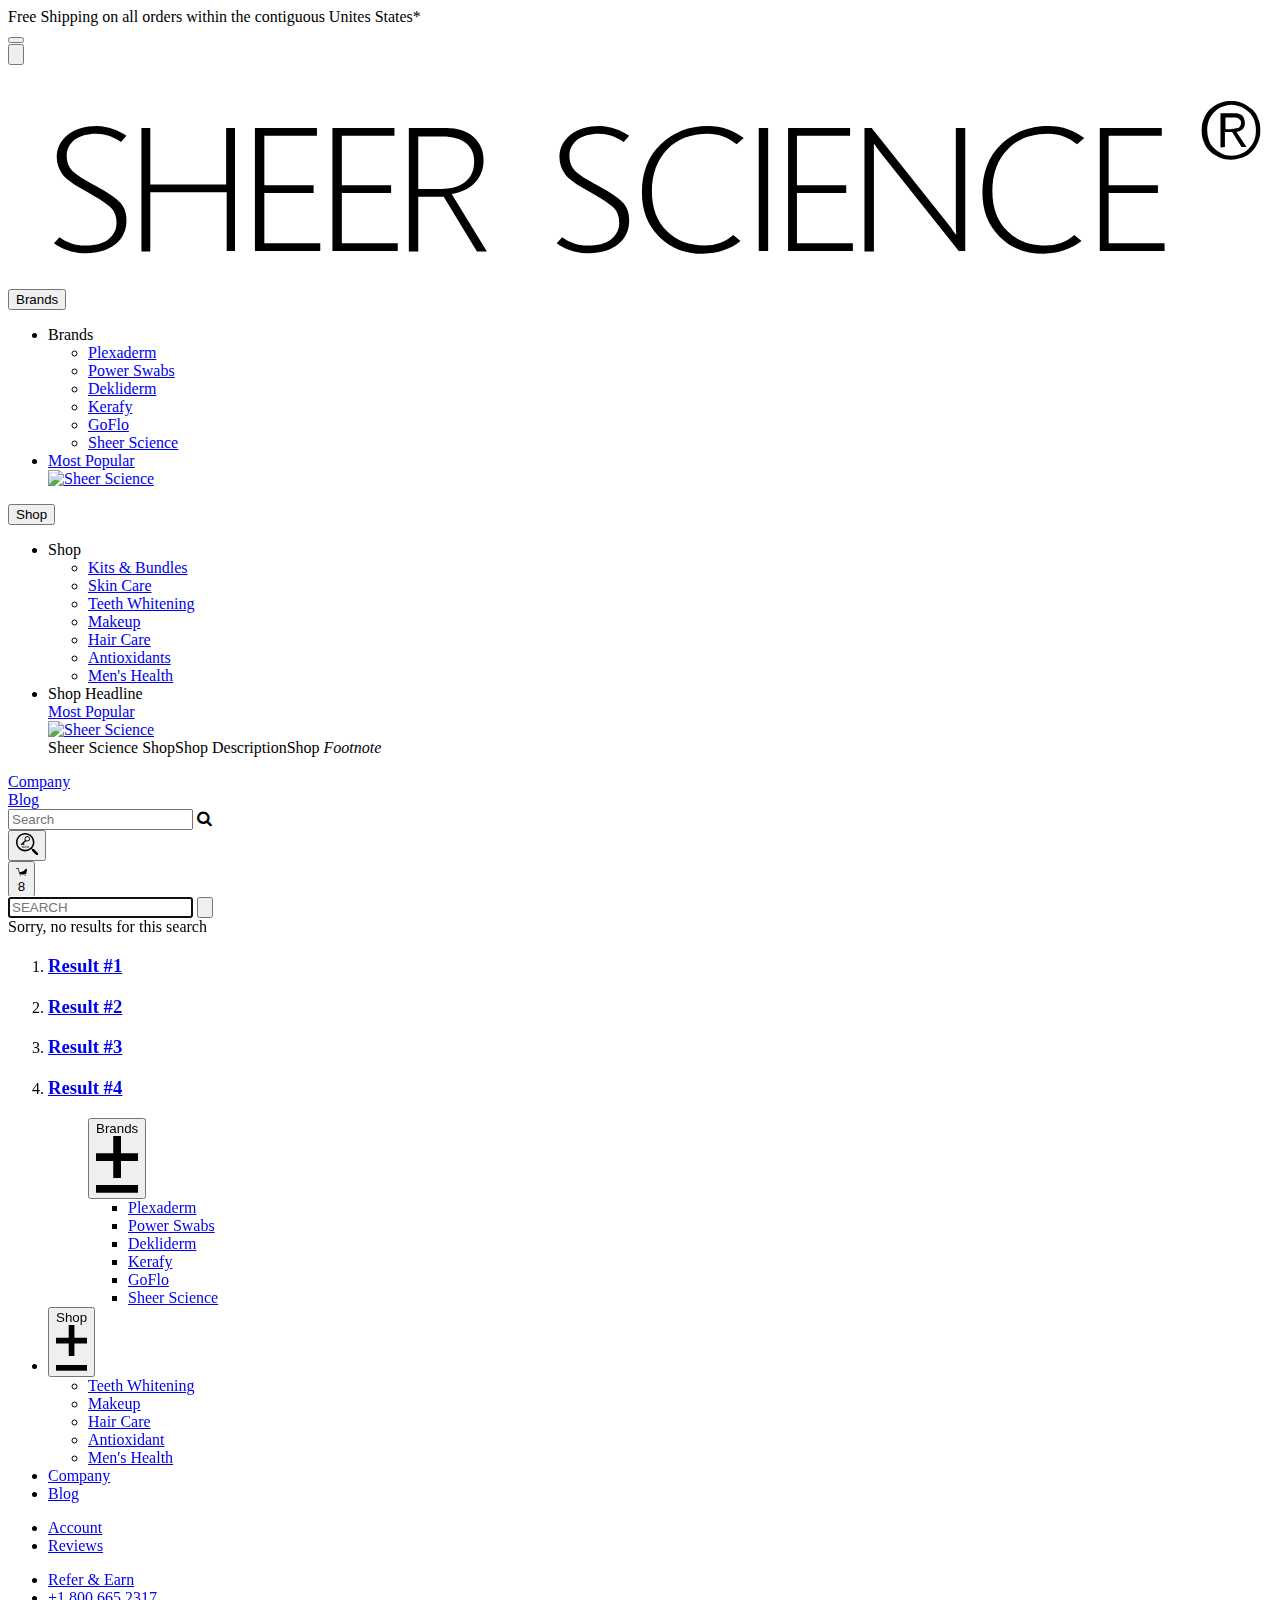
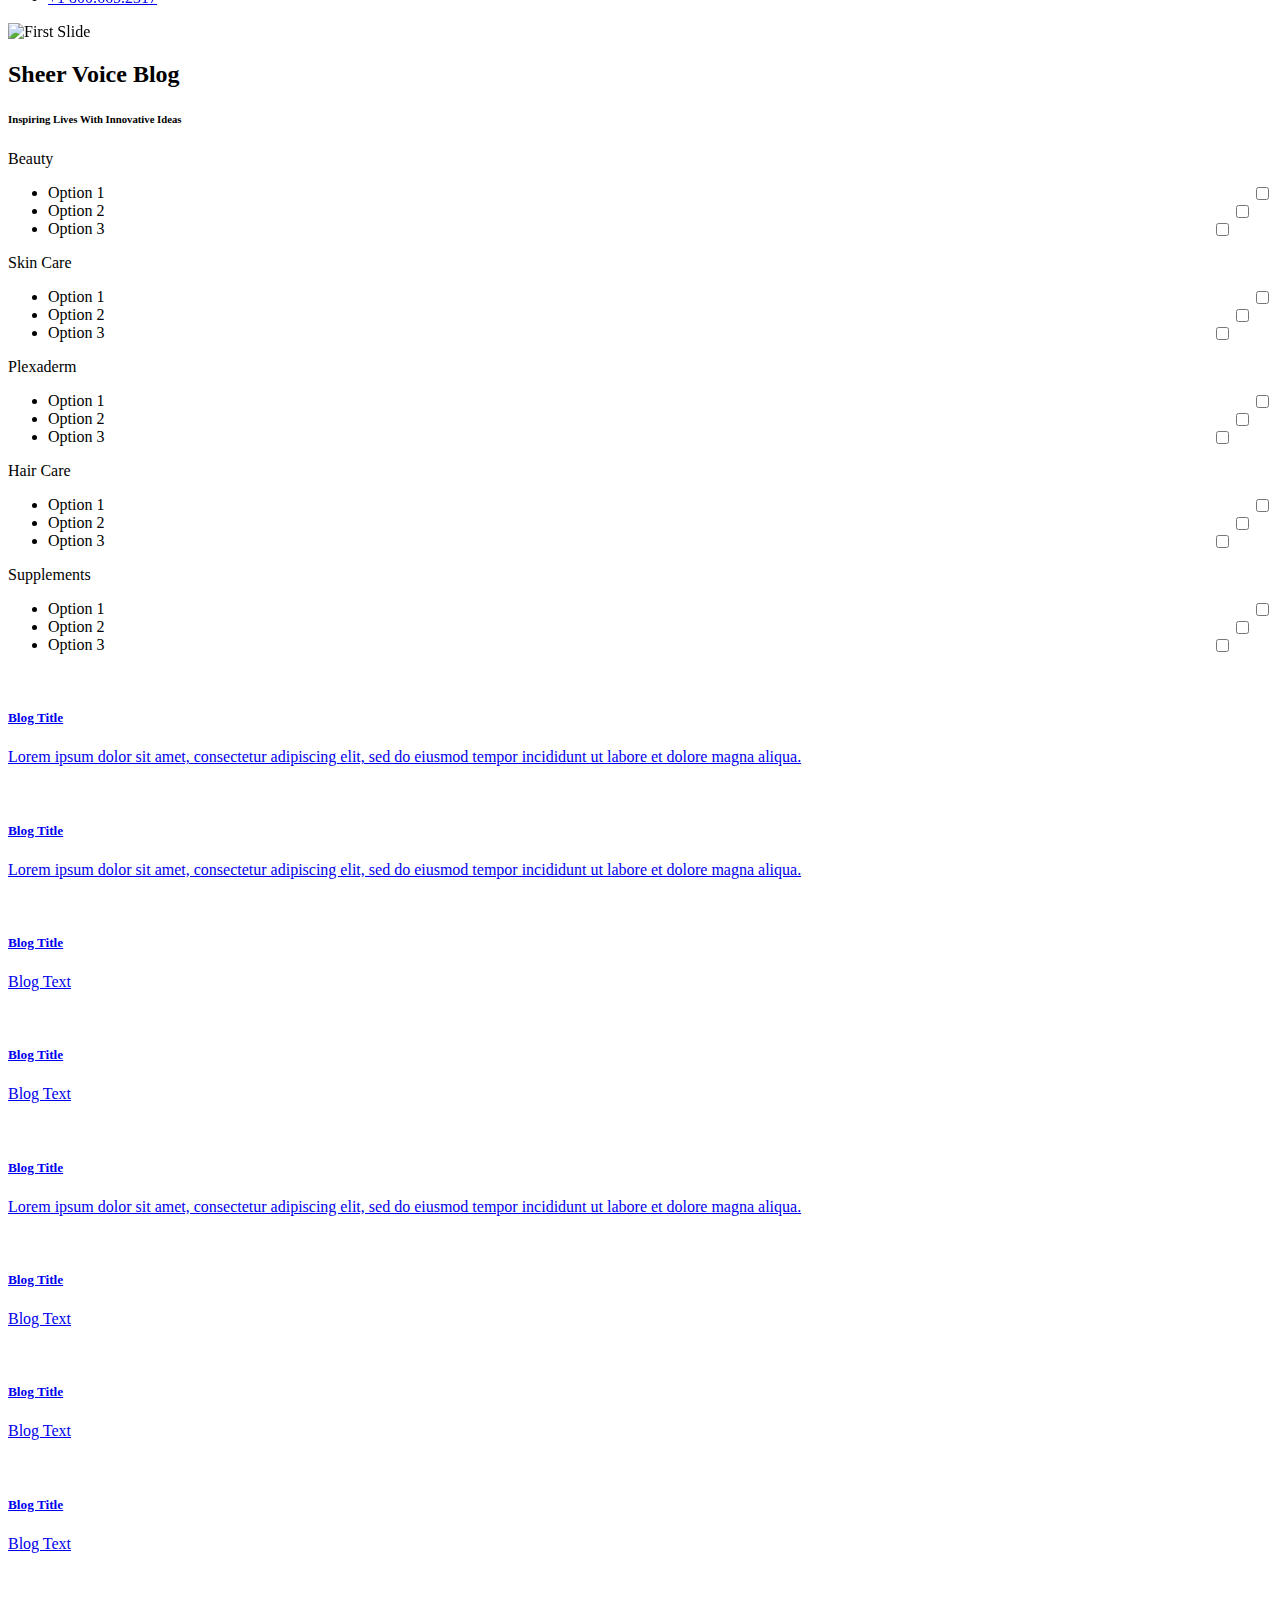
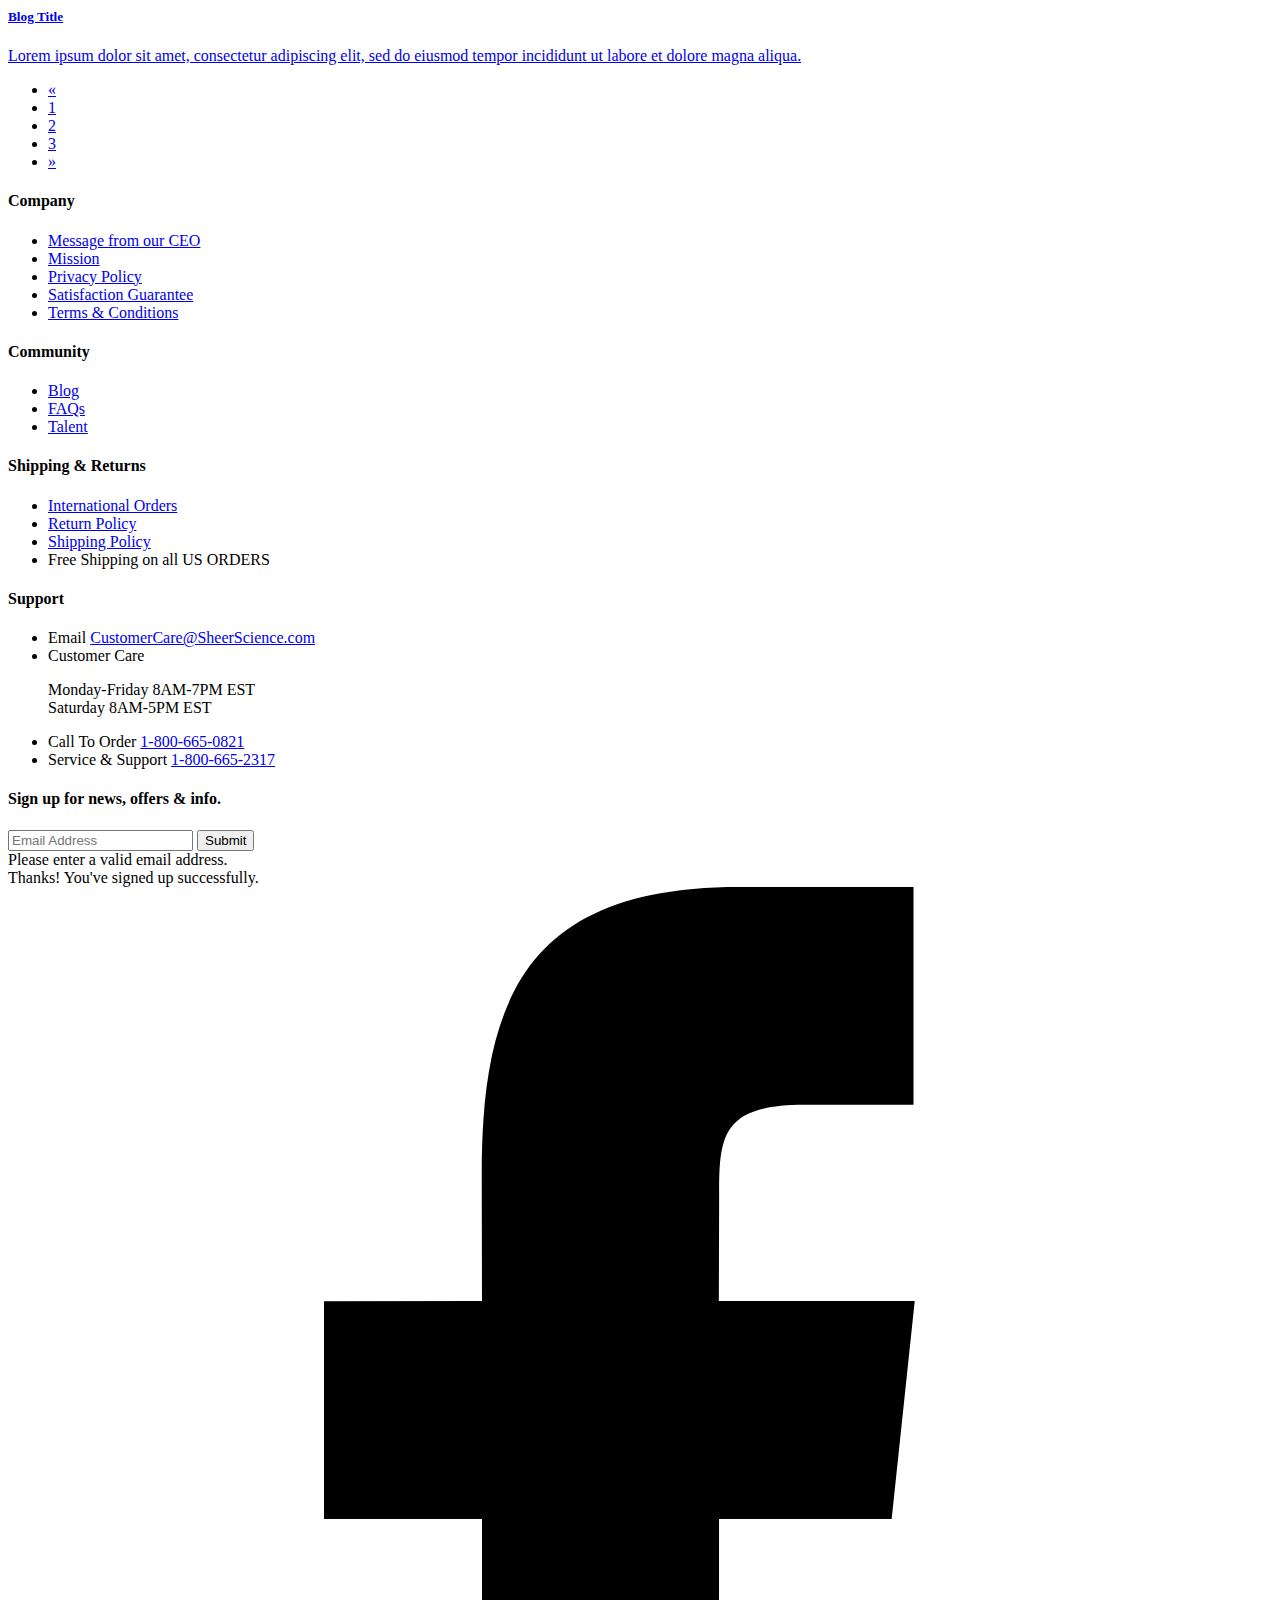
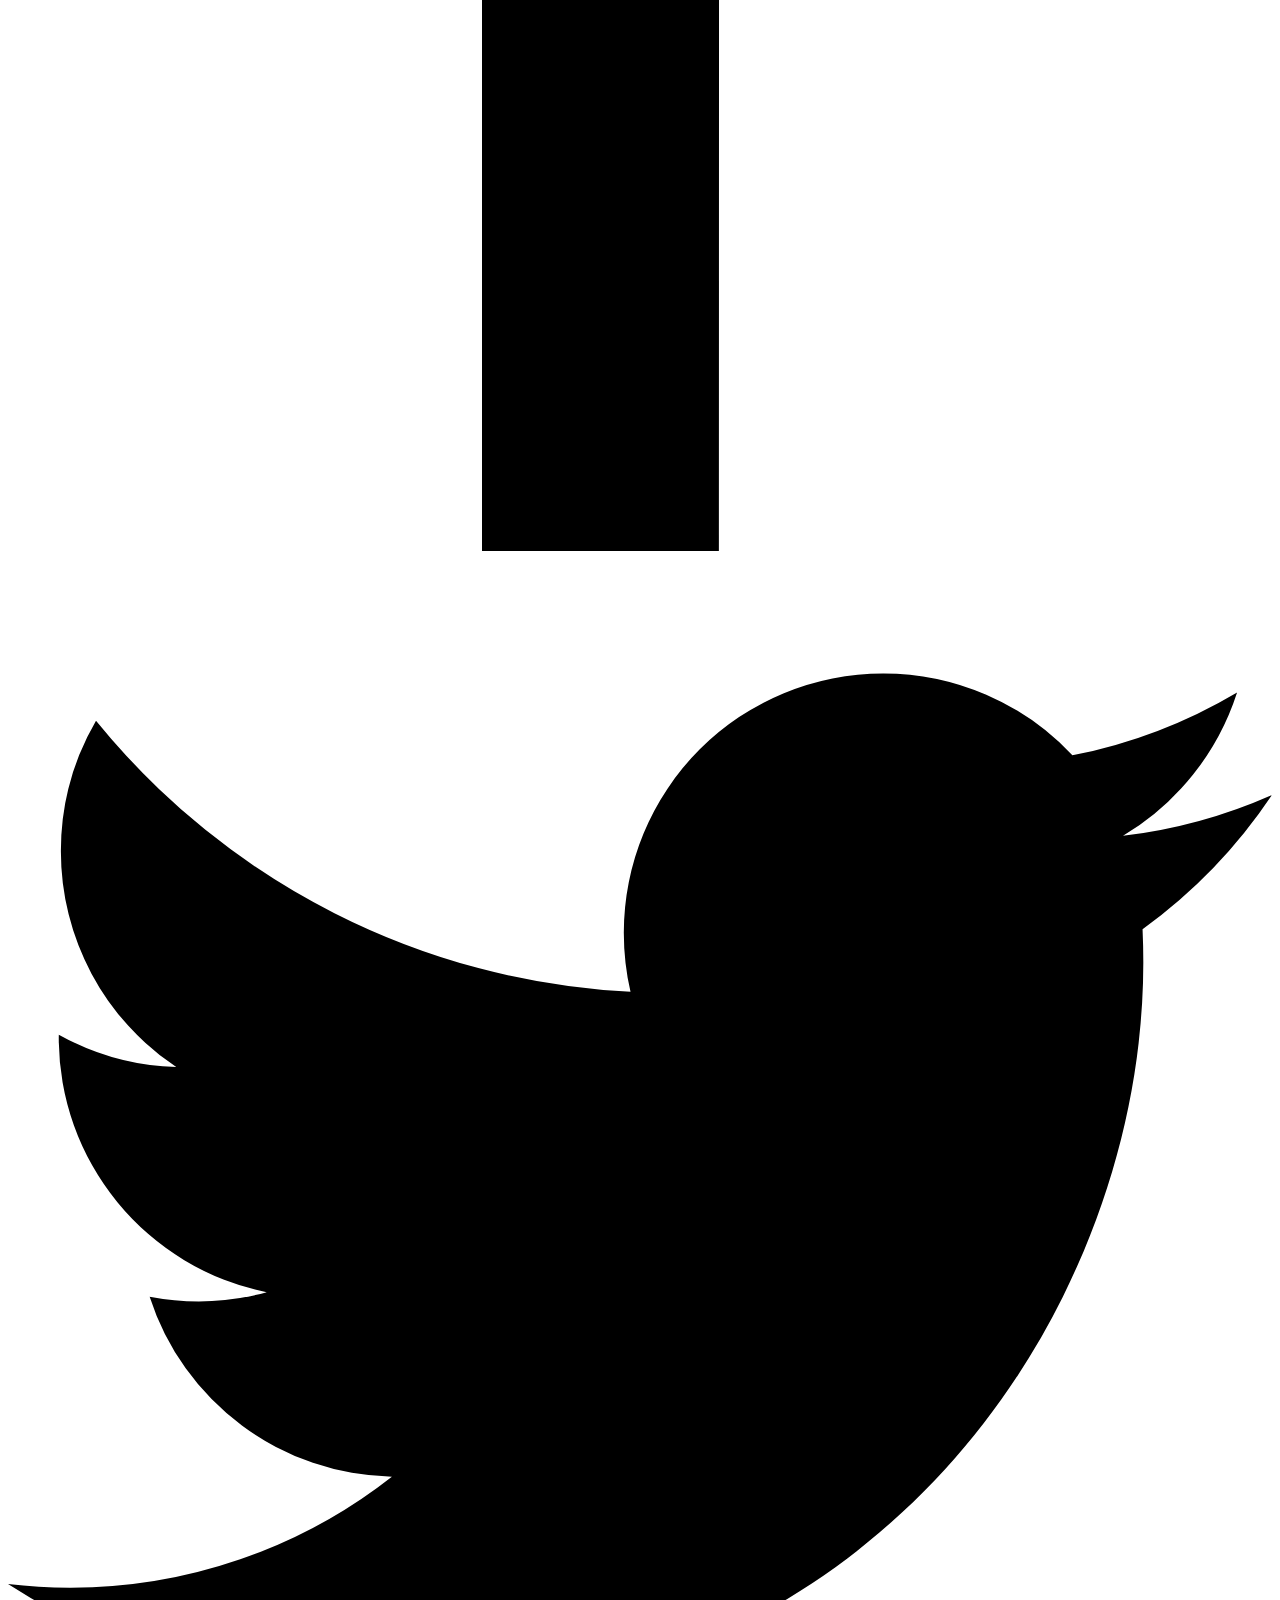
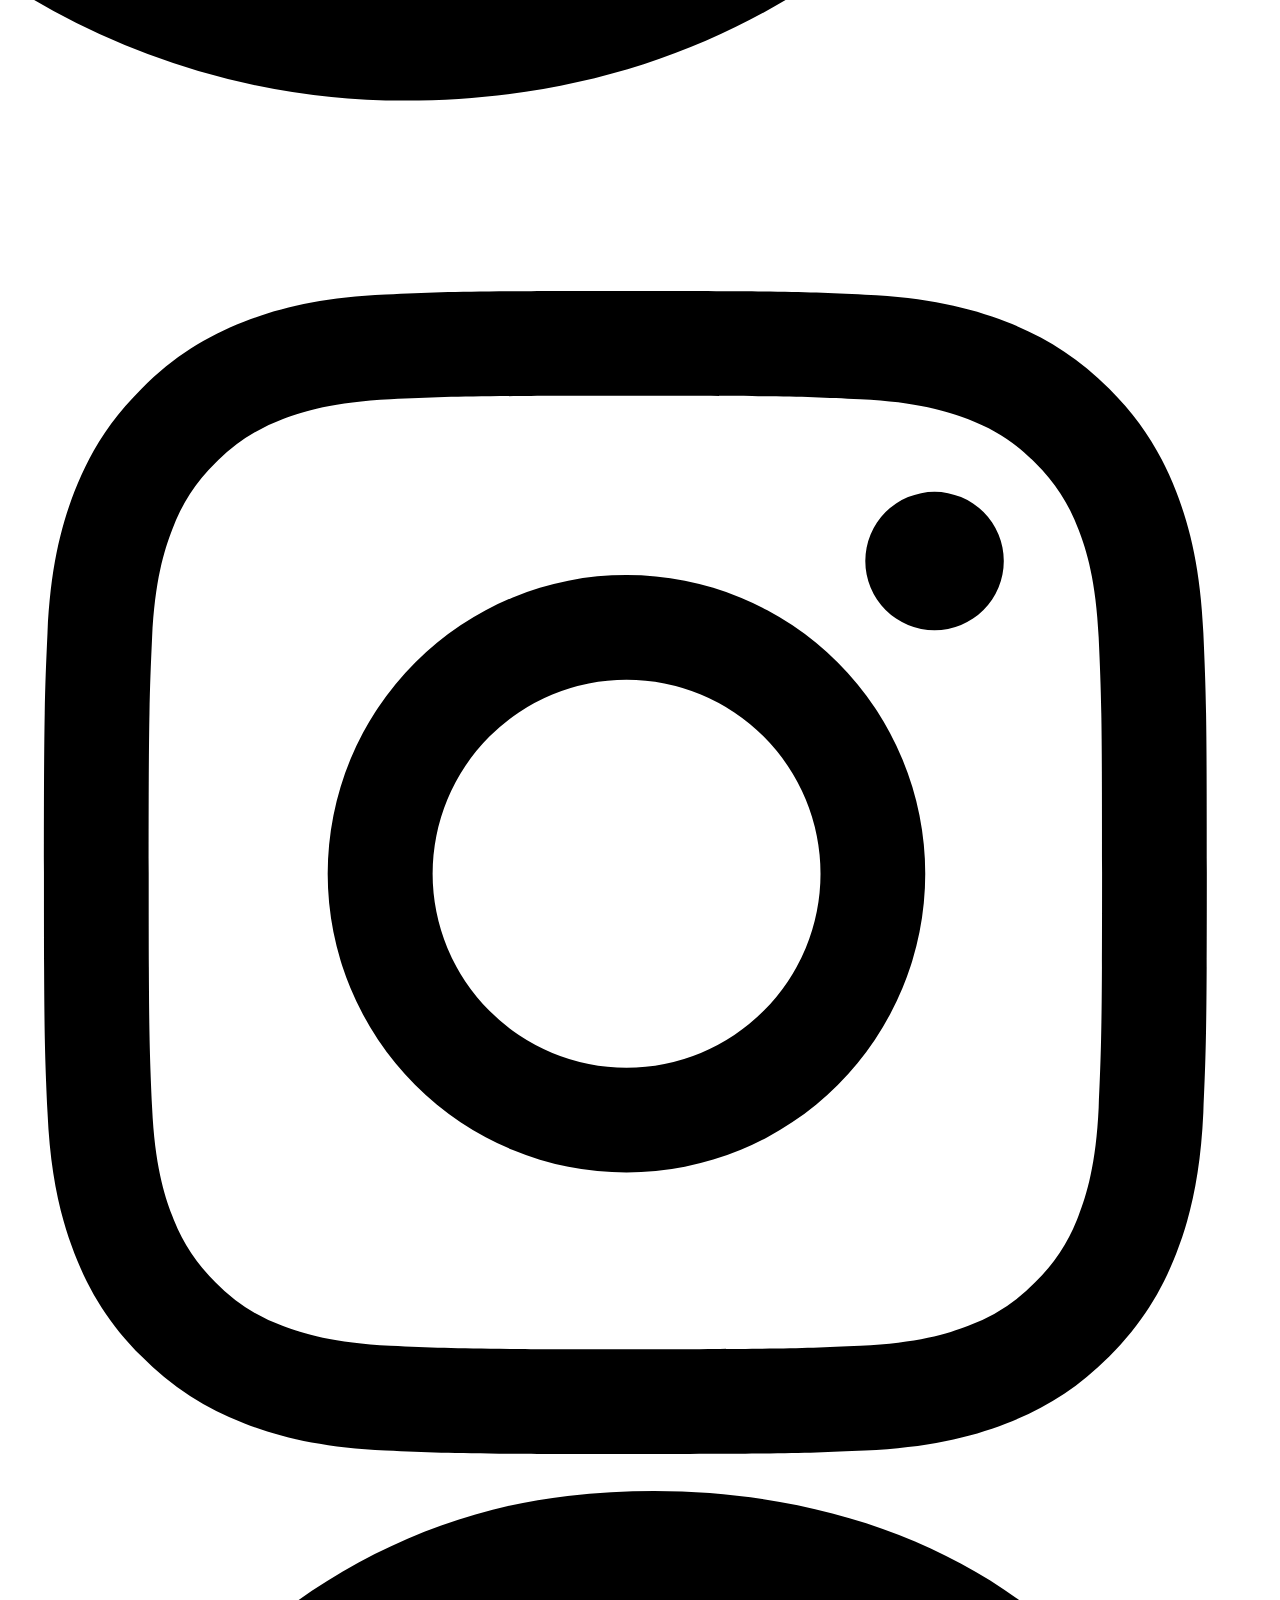
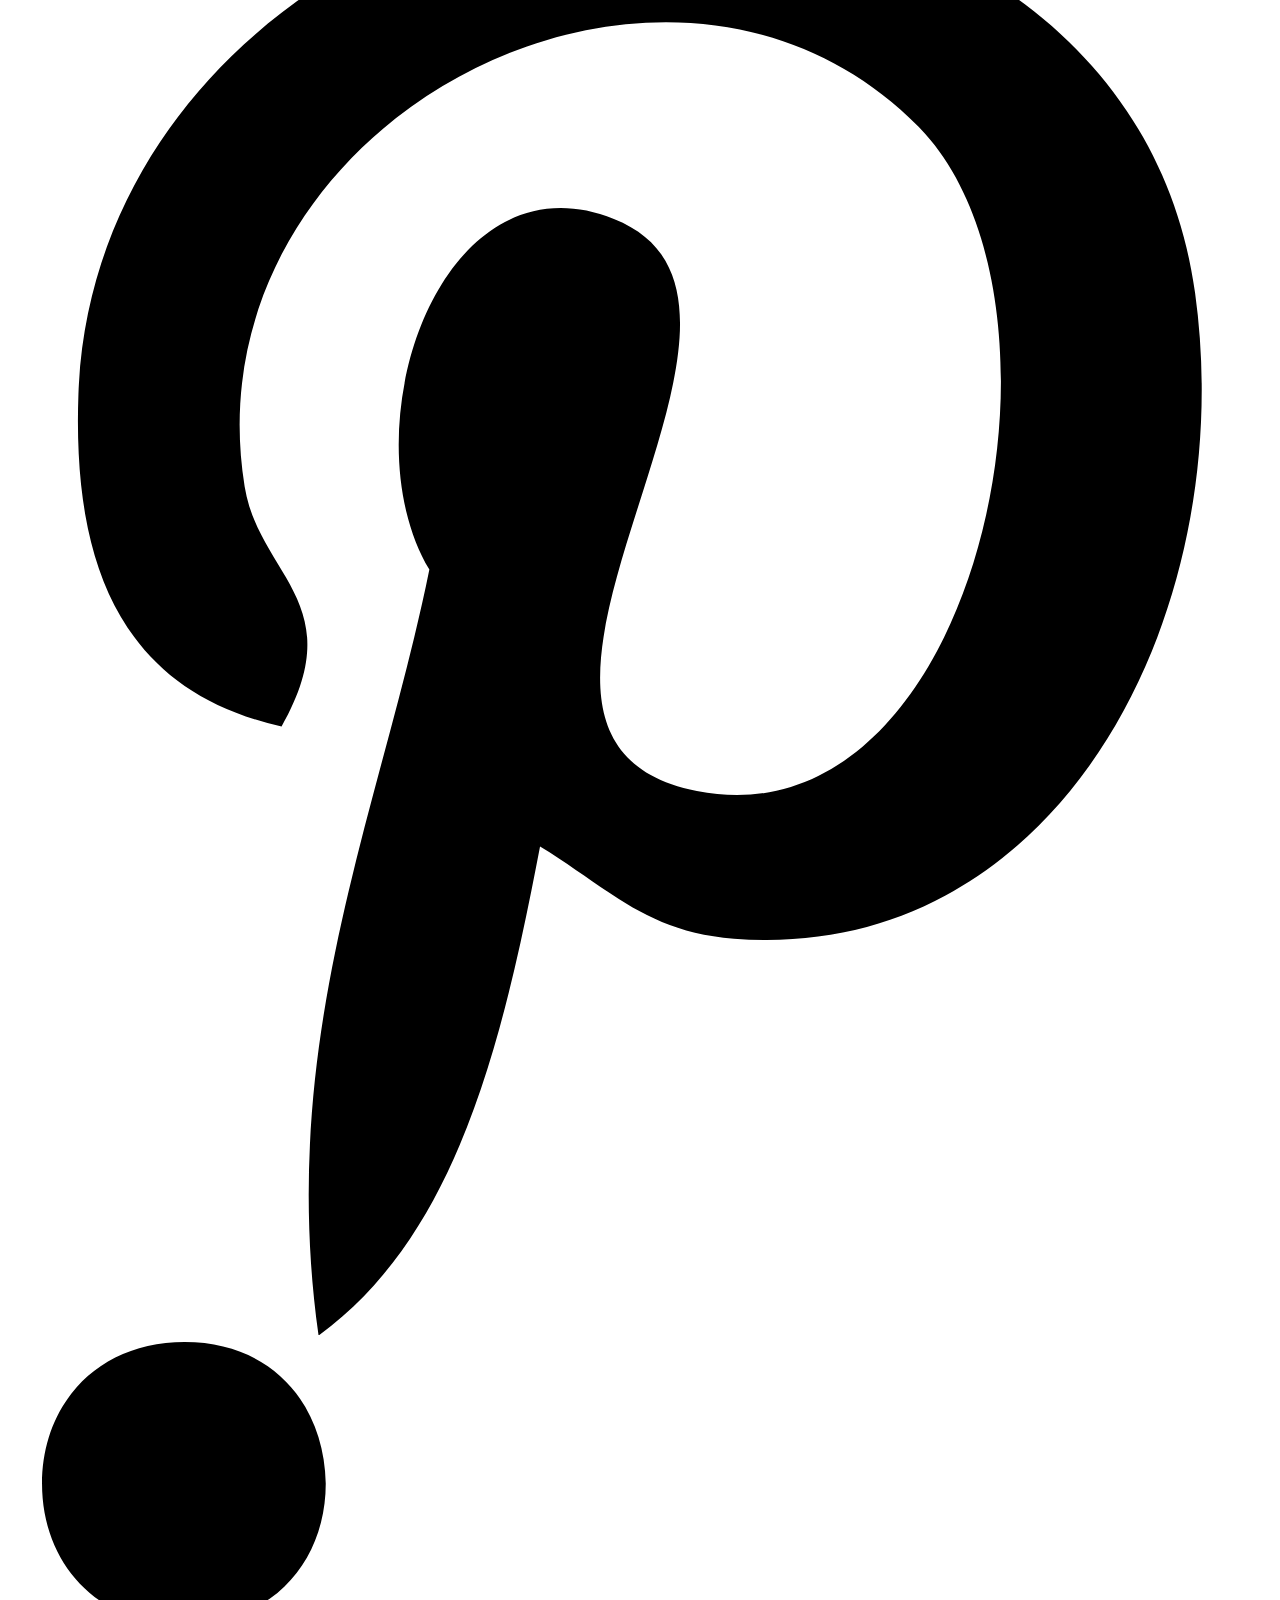
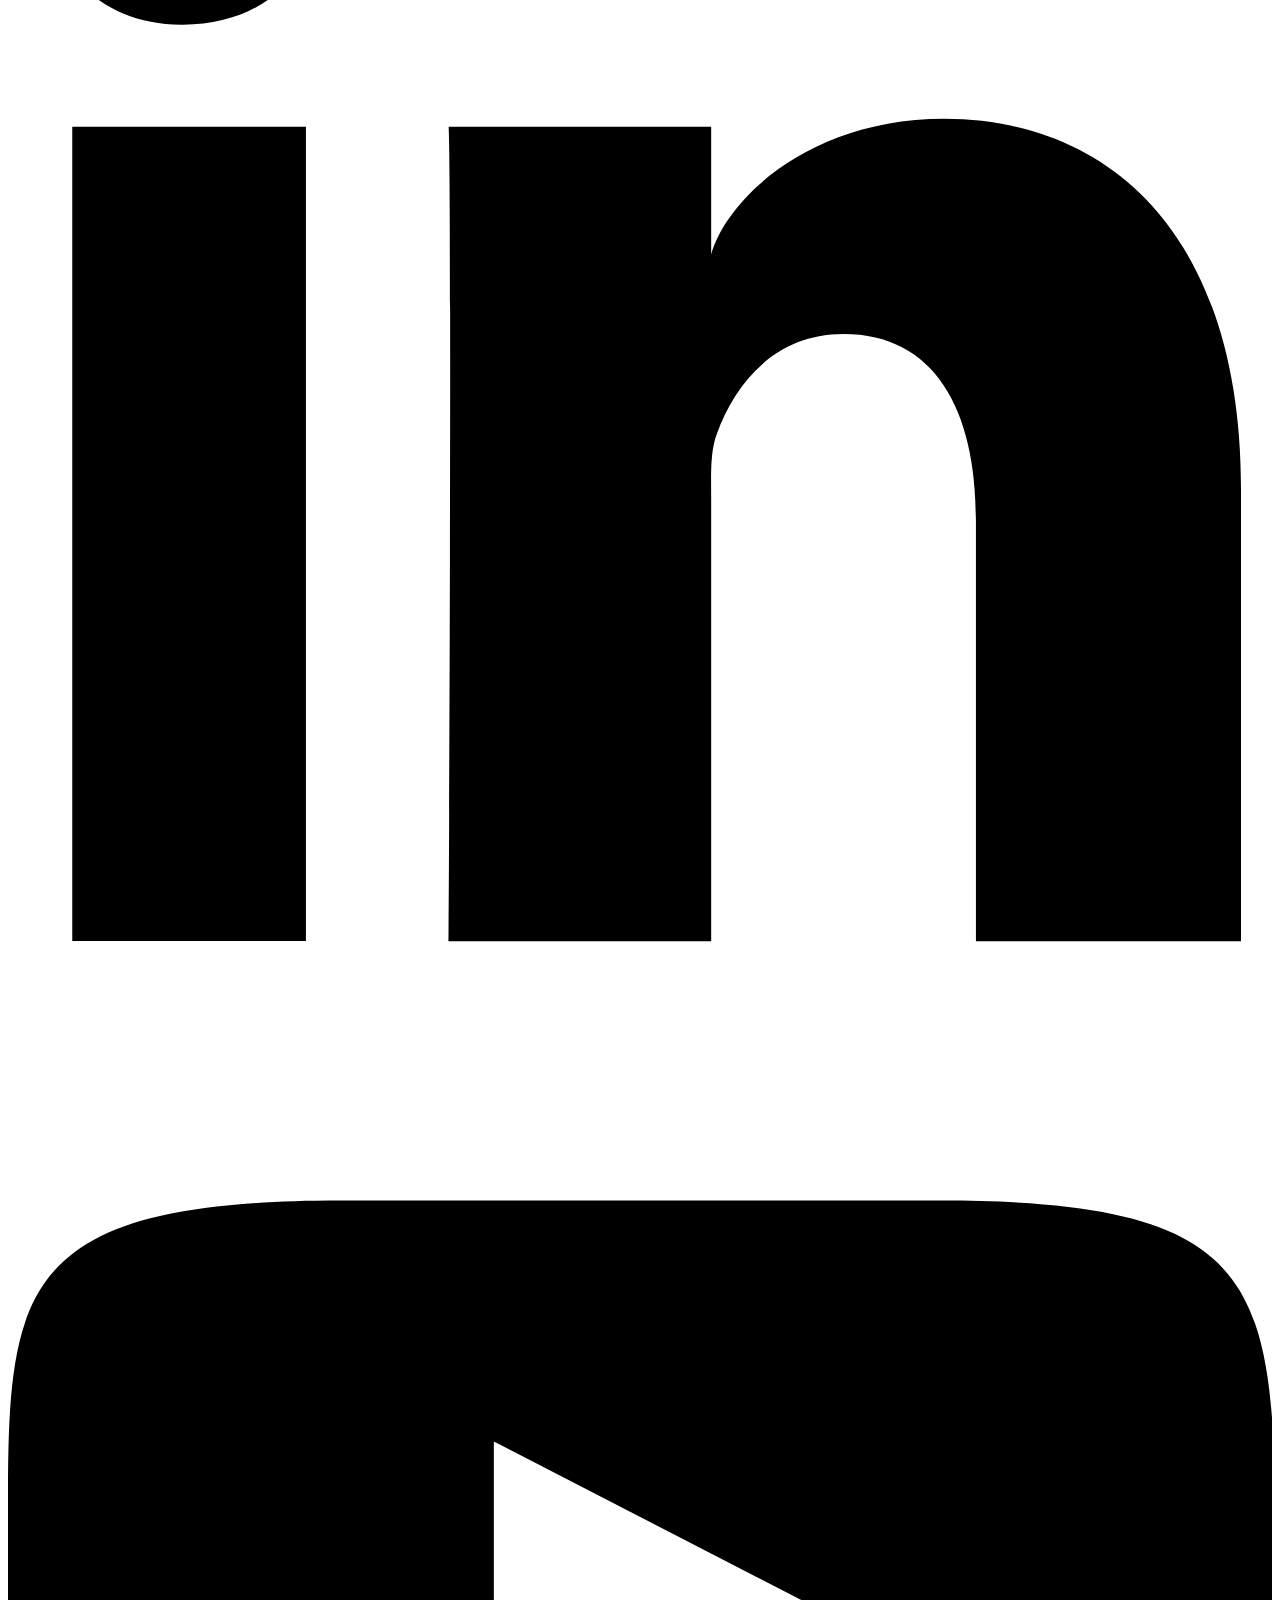
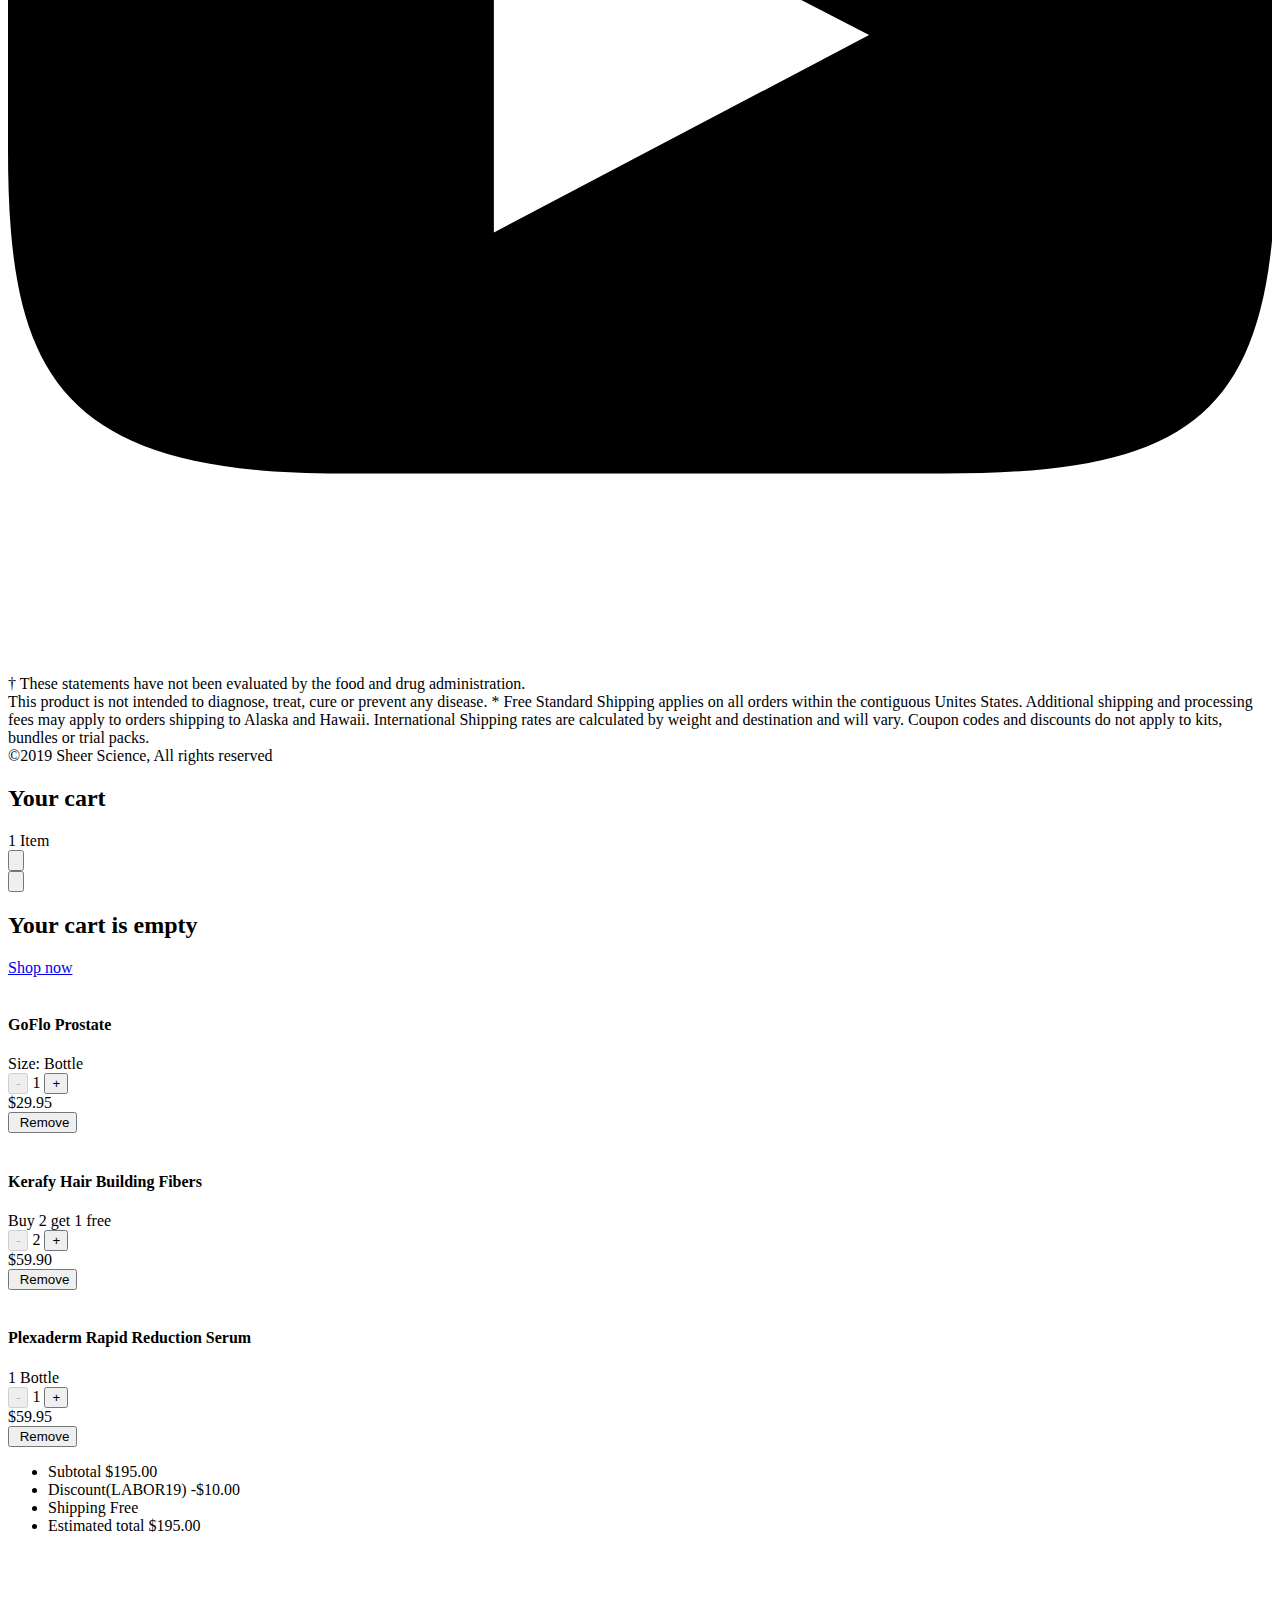
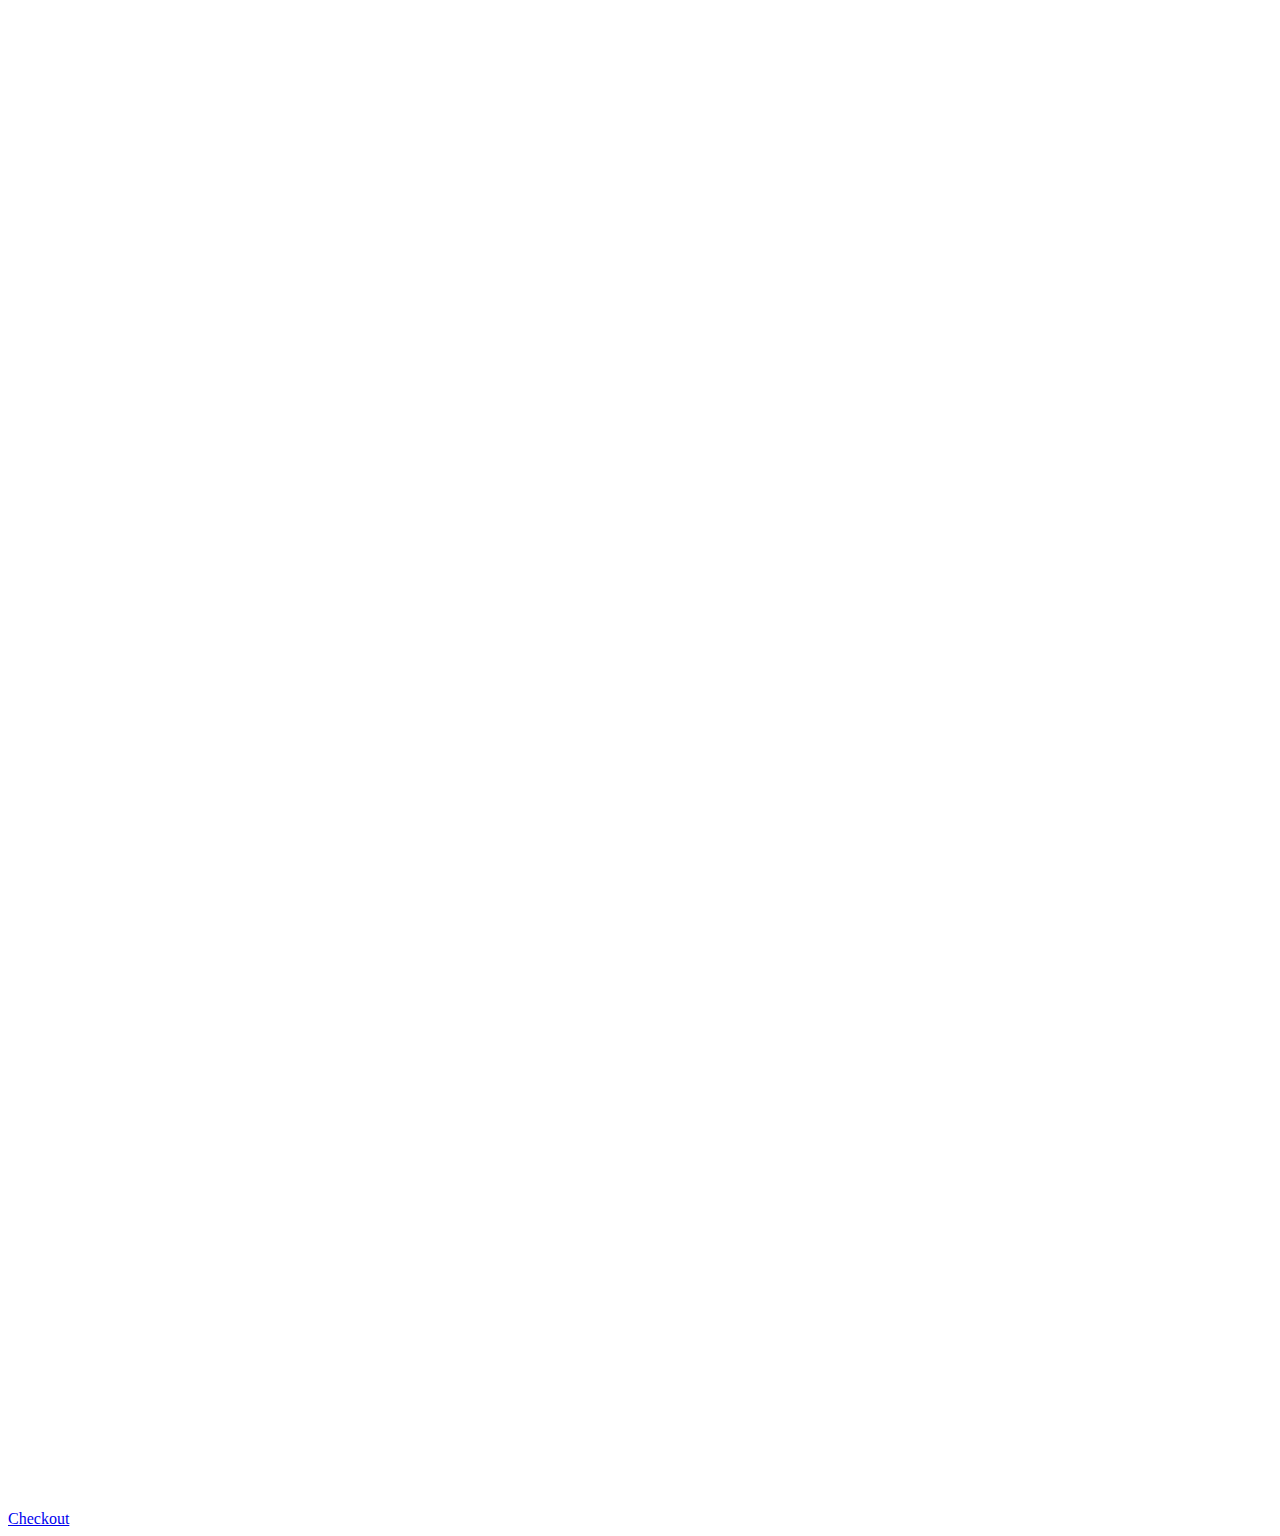
==== commit 33e62083: "updates and clean up" ====
--- a/blog/index.html
+++ b/blog/index.html
@@ -6,11 +6,11 @@
   <meta name="viewport" content="width=device-width, initial-scale=1.0">
   <meta http-equiv="X-UA-Compatible" content="ie=edge">
   <!-- Favicon -->
-  <link rel="shortcut icon" href="/SheerScience/Assets/img/favicon.ico">
+  <link rel="shortcut icon" href="/SSWEBDEV/Assets/img/favicon.ico">
 
   <link type="text/css" rel="stylesheet" href="https://stackpath.bootstrapcdn.com/font-awesome/4.7.0/css/font-awesome.min.css"  /> 
 
-  <link type="text/css" rel="stylesheet" href="/SheerScience/Assets/stylesheets/main.css">
+  <link type="text/css" rel="stylesheet" href="/SSWEBDEV/Assets/stylesheets/main.css">
 
   <script src="https://ajax.googleapis.com/ajax/libs/jquery/3.3.1/jquery.min.js"></script>
   <script src="https://cdnjs.cloudflare.com/ajax/libs/popper.js/1.12.9/umd/popper.min.js"></script>
@@ -49,7 +49,7 @@
 							<svg viewBox="0 0 14 14" class="Icon__icon-svg" role="img"><title>Close</title><g fill-rule="nonzero"><path d="M.485 1.546A.75.75 0 1 1 1.545.485L13.52 12.458a.75.75 0 0 1-1.061 1.06L.485 1.547z"></path><path d="M.485 12.458a.75.75 0 1 0 1.06 1.06L13.52 1.547A.75.75 0 0 0 12.458.485L.485 12.458z"></path></g></svg></span>
 						</button>  
 						<div class="Header__logo">
-							<a href="/SheerScience/index.html" aria-label="Sheer Science" class="Header__logo-img">
+							<a href="/SSWEBDEV/index.html" aria-label="Sheer Science" class="Header__logo-img">
 								<svg class="Icon__icon Header__logo-img" version="1.1" id="Layer_1" xmlns="http://www.w3.org/2000/svg" xmlns:xlink="http://www.w3.org/1999/xlink" x="0px" y="0px" viewBox="0 0 228.3 39.7" style="enable-background:new 0 0 228.3 39.7;" xml:space="preserve">
 								<path class="st0" d="M13.6,34c-2-0.1-3.8-0.7-5.3-1.8l1-1.1c1.4,1,2.9,1.5,4.5,1.5c1.9,0,3.3-0.3,4.3-1.1s1.5-1.7,1.5-3
 								c0-1.1-0.3-2-1-2.7s-2.1-1.6-4.2-2.8c-2.4-1.3-4-2.4-4.6-3.3s-1-1.9-1-3.1c0-1.6,0.7-2.9,2-4s3.1-1.6,5.3-1.6
@@ -188,12 +188,12 @@
 										</div>
 									</div>
 									<div class="HeaderNavMenu__item">
-										<a class="HeaderNavLink__link--main-nav header__header-link" href="/SheerScience/">
+										<a class="HeaderNavLink__link--main-nav header__header-link" href="/SSWEBDEV/">
 											<span>Company</span>
 										</a>
 									</div>
 									<div class="HeaderNavMenu__item">
-										<a class="HeaderNavLink__link--main-nav header__header-link" href="/SheerScience/blog/index.html">
+										<a class="HeaderNavLink__link--main-nav header__header-link" href="/SSWEBDEV/blog/index.html">
 											<span>Blog</span>
 										</a>
 									</div>
@@ -343,10 +343,10 @@
 									</ul>
 								</li>
 								<li class="MenuListMobile__nav-menu-item">
-									<a class="MenuListMobile__nav-menu-item-header fonts__barlow-regular" href="/SheerScience/" aria-label="Company">Company</a>
+									<a class="MenuListMobile__nav-menu-item-header fonts__barlow-regular" href="/SSWEBDEV/" aria-label="Company">Company</a>
 								</li>
 								<li class="MenuListMobile__nav-menu-item">
-									<a class="MenuListMobile__nav-menu-item-header fonts__barlow-regular" href="/SheerScience/blog/index.html" aria-label="Blog">Blog</a>
+									<a class="MenuListMobile__nav-menu-item-header fonts__barlow-regular" href="/SSWEBDEV/blog/index.html" aria-label="Blog">Blog</a>
 								</li>
 							</ul>
 						</nav>
@@ -726,21 +726,21 @@
 						<div class="Footer__column">
 							<h4 class="Footer__column-heading fonts__barlow-regular">Company</h4>
 							<ul aria-label="Company" class="Footer__column-links">
-							<li>
-								<a class="Footer__link" href="/about-sheer-science/">Message from our CEO</a>
-							</li>
-							<li>
-								<a class="Footer__link" href="/about-sheer-science/">Mission</a>
-							</li>
-							<li>
-								<a class="Footer__link" href="/privacy-policy/">Privacy Policy</a>
-							</li>
-							<li>
-								<a class="Footer__link" href="/about-sheer-science/">Satisfaction Guarantee</a>
-							</li>
-							<li>
-								<a class="Footer__link" href="/terms-conditions/">Terms & Conditions</a>
-							</li>
+								<li>
+									<a class="Footer__link" href="/about-sheer-science/">Message from our CEO</a>
+								</li>
+								<li>
+									<a class="Footer__link" href="/about-sheer-science/">Mission</a>
+								</li>
+								<li>
+									<a class="Footer__link" href="/privacy-policy/">Privacy Policy</a>
+								</li>
+								<li>
+									<a class="Footer__link" href="/about-sheer-science/">Satisfaction Guarantee</a>
+								</li>
+								<li>
+									<a class="Footer__link" href="/terms-conditions/">Terms & Conditions</a>
+								</li>
 							</ul>
 						</div>
 						<div class="Footer__column">
@@ -760,20 +760,19 @@
 						<div class="Footer__column">
 							<h4 class="Footer__column-heading fonts__barlow-regular">Shipping & Returns</h4>
 							<ul aria-label="Shipping and Returns" class="Footer__column-links">
-							<li>
+								<li>
 									<a class="Footer__link" href="/return-policy/">International Orders</a>
-							</li>
-							<li>
-								<a class="Footer__link" href="/return-policy/">Return Policy</a>
-							</li>
-							<li>
-								<a class="Footer__link" href="/return-policy/">Shipping Policy</a>
-							</li>
-							<li>
-								<span class="fonts__barlow-medium">Free Shipping on all US ORDERS</span>
-							</li>
+								</li>
+								<li>
+									<a class="Footer__link" href="/return-policy/">Return Policy</a>
+								</li>
+								<li>
+									<a class="Footer__link" href="/return-policy/">Shipping Policy</a>
+								</li>
+								<li>
+									<span class="fonts__barlow-medium">Free Shipping on all US ORDERS</span>
+								</li>
 							</ul>
-
 						</div>
 						<div class="Footer__column">
 							<h4 class="Footer__column-heading fonts__barlow-regular">Support</h4>
@@ -797,7 +796,6 @@
 							</ul>
 						</div>
 					</div>
-
 
 					<div class="Footer__signup">
 						<div class="Footer__column-heading layout__margin-auto">
@@ -808,8 +806,8 @@
 							<div>
 								<form class="Newsletter__form" novalidate="">
 									<div class="mainNewsletter__form-input-group">
-									<input type="email" aria-label="email" class="Newsletter__input inputs__form-input___im0ta" name="email" placeholder="Email Address" required="">
-									<button class="btn Newsletter__button fonts__barlow-medium" name="subscribe" type="submit">Submit</button>
+										<input type="email" aria-label="email" class="Newsletter__input inputs__form-input___im0ta" name="email" placeholder="Email Address" required="">
+										<button class="btn Newsletter__button fonts__barlow-medium" name="subscribe" type="submit">Submit</button>
 									</div>
 									<div class="Newsletter__form-error">Please enter a valid email address.</div>
 									<div class="Newsletter__form-thanks">Thanks! You've signed up successfully.</div>
@@ -831,9 +829,11 @@
 				</div>
 				<div class="BottomNav__container">
 					<div class="BottomNav__container-inner layout__gutters">
-					<span class="BottomNav__disclaimer layout__margin-auto">† These statements have not been evaluated by the food and drug administration.<br>This product is not intended to diagnose, treat, cure or prevent any disease.</span>
-					<span class="BottomNav__disclaimer layout__margin-auto">* Free Standard Shipping applies on all orders within the contiguous Unites States. Additional shipping and processing fees may apply to orders shipping to Alaska and Hawaii. International Shipping rates are calculated by weight and destination and will vary.</span>
+						<span class="BottomNav__disclaimer layout__margin-auto">† These statements have not been evaluated by the food and drug administration.<br>This product is not intended to diagnose, treat, cure or prevent any disease.</span>
+						<span class="BottomNav__disclaimer layout__margin-auto">* Free Standard Shipping applies on all orders within the contiguous Unites States. Additional shipping and processing fees may apply to orders shipping to Alaska and Hawaii. International Shipping rates are calculated by weight and destination and will vary.</span>
+						<span class="BottomNav__disclaimer layout__margin-auto">Coupon codes and discounts do not apply to kits, bundles or trial packs.</span>
 					</div>
+					
 					<div class="BottomNav__container-inner layout__gutters">
 					<span class="BottomNav__copyright">©2019 Sheer Science, All rights reserved</span>
 					</div>
@@ -1011,4 +1011,4 @@
 </body>
 </html>
 
-<script src="/SheerScience/Assets/js/main.js"></script>
+<script src="/SSWEBDEV/Assets/js/main.js"></script>
